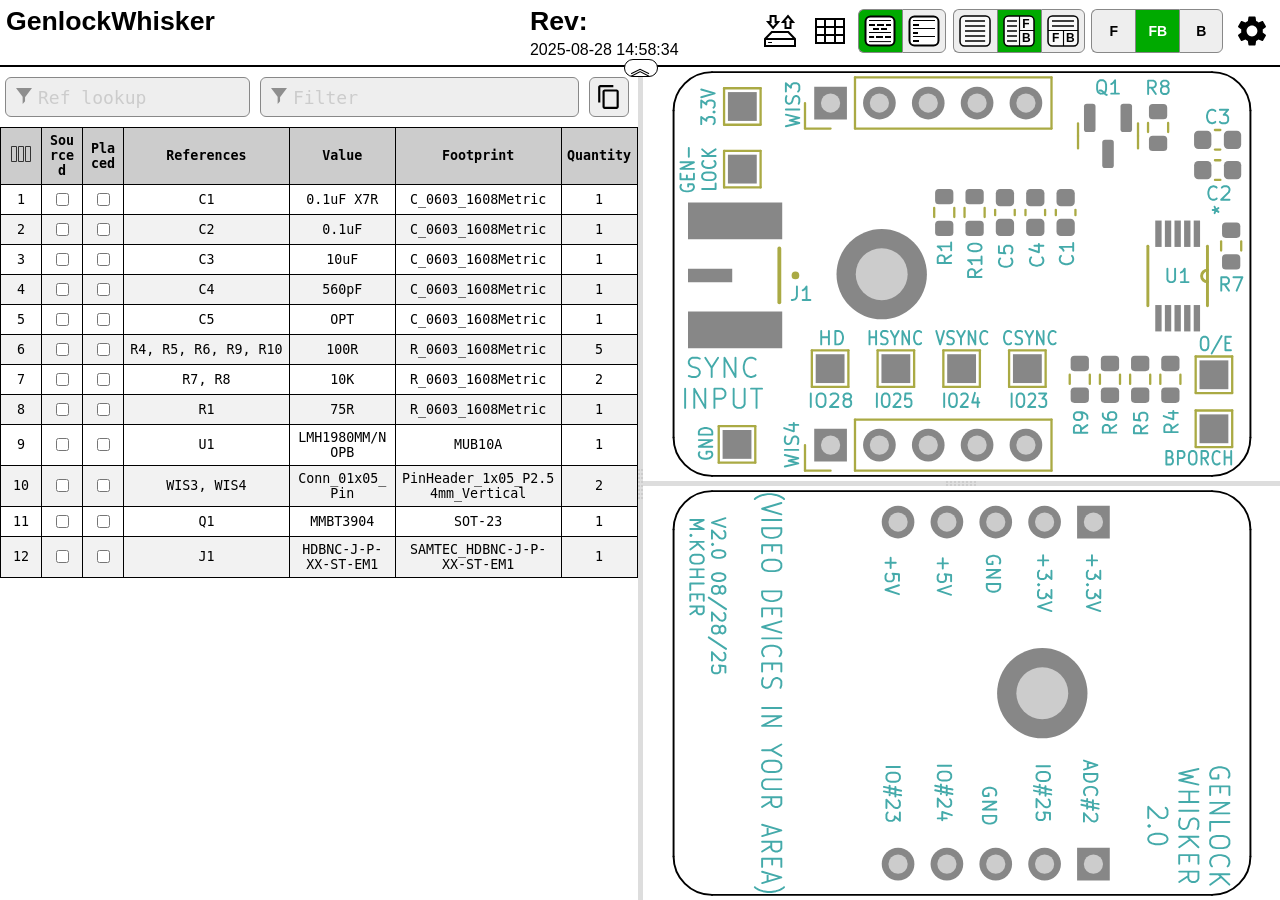
==== bom/ibom.html @ 883e9b12 "Initial Commit" ====
<!DOCTYPE html>
<html lang="en">

<head>
  <meta charset="UTF-8">
  <meta name="viewport" content="width=device-width, initial-scale=1.0">
  <title>Interactive BOM for KiCAD</title>
  <style type="text/css">
:root {
  --pcb-edge-color: black;
  --pad-color: #878787;
  --pad-hole-color: #CCCCCC;
  --pad-color-highlight: #D04040;
  --pad-color-highlight-both: #D0D040;
  --pad-color-highlight-marked: #44a344;
  --pin1-outline-color: #ffb629;
  --pin1-outline-color-highlight: #ffb629;
  --pin1-outline-color-highlight-both: #fcbb39;
  --pin1-outline-color-highlight-marked: #fdbe41;
  --silkscreen-edge-color: #aa4;
  --silkscreen-polygon-color: #4aa;
  --silkscreen-text-color: #4aa;
  --fabrication-edge-color: #907651;
  --fabrication-polygon-color: #907651;
  --fabrication-text-color: #a27c24;
  --track-color: #def5f1;
  --track-color-highlight: #D04040;
  --zone-color: #def5f1;
  --zone-color-highlight: #d0404080;
}

html,
body {
  margin: 0px;
  height: 100%;
  font-family: Verdana, sans-serif;
}

.dark.topmostdiv {
  --pcb-edge-color: #eee;
  --pad-color: #808080;
  --pin1-outline-color: #ffa800;
  --pin1-outline-color-highlight: #ccff00;
  --track-color: #42524f;
  --zone-color: #42524f;
  background-color: #252c30;
  color: #eee;
}

button {
  background-color: #eee;
  border: 1px solid #888;
  color: black;
  height: 44px;
  width: 44px;
  text-align: center;
  text-decoration: none;
  display: inline-block;
  font-size: 14px;
  font-weight: bolder;
}

.dark button {
  /* This will be inverted */
  background-color: #c3b7b5;
}

button.depressed {
  background-color: #0a0;
  color: white;
}

.dark button.depressed {
  /* This will be inverted */
  background-color: #b3b;
}

button:focus {
  outline: 0;
}

button#tb-btn {
  background-image: url("data:image/svg+xml,%3Csvg xmlns='http://www.w3.org/2000/svg' viewBox='0 0 8.47 8.47'%3E%3Crect transform='translate(0 -288.53)' ry='1.17' y='288.8' x='.27' height='7.94' width='7.94' fill='%23f9f9f9'/%3E%3Cg transform='translate(0 -288.53)'%3E%3Crect width='7.94' height='7.94' x='.27' y='288.8' ry='1.17' fill='none' stroke='%23000' stroke-width='.4' stroke-linejoin='round'/%3E%3Cpath d='M1.32 290.12h5.82M1.32 291.45h5.82' fill='none' stroke='%23000' stroke-width='.4'/%3E%3Cpath d='M4.37 292.5v4.23M.26 292.63H8.2' fill='none' stroke='%23000' stroke-width='.3'/%3E%3Ctext font-weight='700' font-size='3.17' font-family='sans-serif'%3E%3Ctspan x='1.35' y='295.73'%3EF%3C/tspan%3E%3Ctspan x='5.03' y='295.68'%3EB%3C/tspan%3E%3C/text%3E%3C/g%3E%3C/svg%3E%0A");
}

button#lr-btn {
  background-image: url("data:image/svg+xml,%3Csvg xmlns='http://www.w3.org/2000/svg' viewBox='0 0 8.47 8.47'%3E%3Crect transform='translate(0 -288.53)' ry='1.17' y='288.8' x='.27' height='7.94' width='7.94' fill='%23f9f9f9'/%3E%3Cg transform='translate(0 -288.53)'%3E%3Crect width='7.94' height='7.94' x='.27' y='288.8' ry='1.17' fill='none' stroke='%23000' stroke-width='.4' stroke-linejoin='round'/%3E%3Cpath d='M1.06 290.12H3.7m-2.64 1.33H3.7m-2.64 1.32H3.7m-2.64 1.3H3.7m-2.64 1.33H3.7' fill='none' stroke='%23000' stroke-width='.4'/%3E%3Cpath d='M4.37 288.8v7.94m0-4.11h3.96' fill='none' stroke='%23000' stroke-width='.3'/%3E%3Ctext font-weight='700' font-size='3.17' font-family='sans-serif'%3E%3Ctspan x='5.11' y='291.96'%3EF%3C/tspan%3E%3Ctspan x='5.03' y='295.68'%3EB%3C/tspan%3E%3C/text%3E%3C/g%3E%3C/svg%3E%0A");
}

button#bom-btn {
  background-image: url("data:image/svg+xml,%3Csvg xmlns='http://www.w3.org/2000/svg' viewBox='0 0 8.47 8.47'%3E%3Crect transform='translate(0 -288.53)' ry='1.17' y='288.8' x='.27' height='7.94' width='7.94' fill='%23f9f9f9'/%3E%3Cg transform='translate(0 -288.53)' fill='none' stroke='%23000' stroke-width='.4'%3E%3Crect width='7.94' height='7.94' x='.27' y='288.8' ry='1.17' stroke-linejoin='round'/%3E%3Cpath d='M1.59 290.12h5.29M1.59 291.45h5.33M1.59 292.75h5.33M1.59 294.09h5.33M1.59 295.41h5.33'/%3E%3C/g%3E%3C/svg%3E");
}

button#bom-grouped-btn {
  background-image: url("data:image/svg+xml,%3Csvg xmlns='http://www.w3.org/2000/svg' width='32' height='32'%3E%3Cg stroke='%23000' stroke-linejoin='round' class='layer'%3E%3Crect width='29' height='29' x='1.5' y='1.5' stroke-width='2' fill='%23fff' rx='5' ry='5'/%3E%3Cpath stroke-linecap='square' stroke-width='2' d='M6 10h4m4 0h5m4 0h3M6.1 22h3m3.9 0h5m4 0h4m-16-8h4m4 0h4'/%3E%3Cpath stroke-linecap='null' d='M5 17.5h22M5 26.6h22M5 5.5h22'/%3E%3C/g%3E%3C/svg%3E");
}

button#bom-ungrouped-btn {
  background-image: url("data:image/svg+xml,%3Csvg xmlns='http://www.w3.org/2000/svg' width='32' height='32'%3E%3Cg stroke='%23000' stroke-linejoin='round' class='layer'%3E%3Crect width='29' height='29' x='1.5' y='1.5' stroke-width='2' fill='%23fff' rx='5' ry='5'/%3E%3Cpath stroke-linecap='square' stroke-width='2' d='M6 10h4m-4 8h3m-3 8h4'/%3E%3Cpath stroke-linecap='null' d='M5 13.5h22m-22 8h22M5 5.5h22'/%3E%3C/g%3E%3C/svg%3E");
}

button#bom-netlist-btn {
  background-image: url("data:image/svg+xml,%3Csvg xmlns='http://www.w3.org/2000/svg' width='32' height='32'%3E%3Cg fill='none' stroke='%23000' class='layer'%3E%3Crect width='29' height='29' x='1.5' y='1.5' stroke-width='2' fill='%23fff' rx='5' ry='5'/%3E%3Cpath stroke-width='2' d='M6 26l6-6v-8m13.8-6.3l-6 6v8'/%3E%3Ccircle cx='11.8' cy='9.5' r='2.8' stroke-width='2'/%3E%3Ccircle cx='19.8' cy='22.8' r='2.8' stroke-width='2'/%3E%3C/g%3E%3C/svg%3E");
}

button#copy {
  background-image: url("data:image/svg+xml,%3Csvg height='48' viewBox='0 0 48 48' width='48' xmlns='http://www.w3.org/2000/svg'%3E%3Cpath d='M0 0h48v48h-48z' fill='none'/%3E%3Cpath d='M32 2h-24c-2.21 0-4 1.79-4 4v28h4v-28h24v-4zm6 8h-22c-2.21 0-4 1.79-4 4v28c0 2.21 1.79 4 4 4h22c2.21 0 4-1.79 4-4v-28c0-2.21-1.79-4-4-4zm0 32h-22v-28h22v28z'/%3E%3C/svg%3E");
  background-position: 6px 6px;
  background-repeat: no-repeat;
  background-size: 26px 26px;
  border-radius: 6px;
  height: 40px;
  width: 40px;
  margin: 10px 5px;
}

button#copy:active {
  box-shadow: inset 0px 0px 5px #6c6c6c;
}

textarea.clipboard-temp {
  position: fixed;
  top: 0;
  left: 0;
  width: 2em;
  height: 2em;
  padding: 0;
  border: None;
  outline: None;
  box-shadow: None;
  background: transparent;
}

.left-most-button {
  border-right: 0;
  border-top-left-radius: 6px;
  border-bottom-left-radius: 6px;
}

.middle-button {
  border-right: 0;
}

.right-most-button {
  border-top-right-radius: 6px;
  border-bottom-right-radius: 6px;
}

.button-container {
  font-size: 0;
  margin: 0.4rem 0.4rem 0.4rem 0;
}

.dark .button-container {
  filter: invert(1);
}

.button-container button {
  background-size: 32px 32px;
  background-position: 5px 5px;
  background-repeat: no-repeat;
}

@media print {
  .hideonprint {
    display: none;
  }
}

canvas {
  cursor: crosshair;
}

canvas:active {
  cursor: grabbing;
}

.fileinfo {
  width: 100%;
  max-width: 1000px;
  border: none;
  padding: 3px;
}

.fileinfo .title {
  font-size: 20pt;
  font-weight: bold;
}

.fileinfo td {
  overflow: hidden;
  white-space: nowrap;
  max-width: 1px;
  width: 50%;
  text-overflow: ellipsis;
}

.bom {
  border-collapse: collapse;
  font-family: Consolas, "DejaVu Sans Mono", Monaco, monospace;
  font-size: 10pt;
  table-layout: fixed;
  width: 100%;
  margin-top: 1px;
  position: relative;
}

.bom th,
.bom td {
  border: 1px solid black;
  padding: 5px;
  word-wrap: break-word;
  text-align: center;
  position: relative;
}

.dark .bom th,
.dark .bom td {
  border: 1px solid #777;
}

.bom th {
  background-color: #CCCCCC;
  background-clip: padding-box;
}

.dark .bom th {
  background-color: #3b4749;
}

.bom tr.highlighted:nth-child(n) {
  background-color: #cfc;
}

.dark .bom tr.highlighted:nth-child(n) {
  background-color: #226022;
}

.bom tr:nth-child(even) {
  background-color: #f2f2f2;
}

.dark .bom tr:nth-child(even) {
  background-color: #313b40;
}

.bom tr.checked {
  color: #1cb53d;
}

.dark .bom tr.checked {
  color: #2cce54;
}

.bom tr {
  transition: background-color 0.2s;
}

.bom .numCol {
  width: 30px;
}

.bom .value {
  width: 15%;
}

.bom .quantity {
  width: 65px;
}

.bom th .sortmark {
  position: absolute;
  right: 1px;
  top: 1px;
  margin-top: -5px;
  border-width: 5px;
  border-style: solid;
  border-color: transparent transparent #221 transparent;
  transform-origin: 50% 85%;
  transition: opacity 0.2s, transform 0.4s;
}

.dark .bom th .sortmark {
  filter: invert(1);
}

.bom th .sortmark.none {
  opacity: 0;
}

.bom th .sortmark.desc {
  transform: rotate(180deg);
}

.bom th:hover .sortmark.none {
  opacity: 0.5;
}

.bom .bom-checkbox {
  width: 30px;
  position: relative;
  user-select: none;
  -moz-user-select: none;
}

.bom .bom-checkbox:before {
  content: "";
  position: absolute;
  border-width: 15px;
  border-style: solid;
  border-color: #51829f transparent transparent transparent;
  visibility: hidden;
  top: -15px;
}

.bom .bom-checkbox:after {
  content: "Double click to set/unset all";
  position: absolute;
  color: white;
  top: -35px;
  left: -26px;
  background: #51829f;
  padding: 5px 15px;
  border-radius: 8px;
  white-space: nowrap;
  visibility: hidden;
}

.bom .bom-checkbox:hover:before,
.bom .bom-checkbox:hover:after {
  visibility: visible;
  transition: visibility 0.2s linear 1s;
}

.split {
  -webkit-box-sizing: border-box;
  -moz-box-sizing: border-box;
  box-sizing: border-box;
  overflow-y: auto;
  overflow-x: hidden;
  background-color: inherit;
}

.split.split-horizontal,
.gutter.gutter-horizontal {
  height: 100%;
  float: left;
}

.gutter {
  background-color: #ddd;
  background-repeat: no-repeat;
  background-position: 50%;
  transition: background-color 0.3s;
}

.dark .gutter {
  background-color: #777;
}

.gutter.gutter-horizontal {
  background-image: url('[data-uri]');
  cursor: ew-resize;
  width: 5px;
}

.gutter.gutter-vertical {
  background-image: url('[data-uri]');
  cursor: ns-resize;
  height: 5px;
}

.searchbox {
  float: left;
  height: 40px;
  margin: 10px 5px;
  padding: 12px 32px;
  font-family: Consolas, "DejaVu Sans Mono", Monaco, monospace;
  font-size: 18px;
  box-sizing: border-box;
  border: 1px solid #888;
  border-radius: 6px;
  outline: none;
  background-color: #eee;
  transition: background-color 0.2s, border 0.2s;
  background-image: url('[data-uri]');
  background-position: 10px 10px;
  background-repeat: no-repeat;
}

.dark .searchbox {
  background-color: #111;
  color: #eee;
}

.searchbox::placeholder {
  color: #ccc;
}

.dark .searchbox::placeholder {
  color: #666;
}

.filter {
  width: calc(60% - 64px);
}

.reflookup {
  width: calc(40% - 10px);
}

input[type=text]:focus {
  background-color: white;
  border: 1px solid #333;
}

.dark input[type=text]:focus {
  background-color: #333;
  border: 1px solid #ccc;
}

mark.highlight {
  background-color: #5050ff;
  color: #fff;
  padding: 2px;
  border-radius: 6px;
}

.dark mark.highlight {
  background-color: #76a6da;
  color: #111;
}

.menubtn {
  background-color: white;
  border: none;
  background-image: url("data:image/svg+xml,%3Csvg xmlns='http://www.w3.org/2000/svg' width='36' height='36' viewBox='0 0 20 20'%3E%3Cpath fill='none' d='M0 0h20v20H0V0z'/%3E%3Cpath d='M15.95 10.78c.03-.25.05-.51.05-.78s-.02-.53-.06-.78l1.69-1.32c.15-.12.19-.34.1-.51l-1.6-2.77c-.1-.18-.31-.24-.49-.18l-1.99.8c-.42-.32-.86-.58-1.35-.78L12 2.34c-.03-.2-.2-.34-.4-.34H8.4c-.2 0-.36.14-.39.34l-.3 2.12c-.49.2-.94.47-1.35.78l-1.99-.8c-.18-.07-.39 0-.49.18l-1.6 2.77c-.1.18-.06.39.1.51l1.69 1.32c-.04.25-.07.52-.07.78s.02.53.06.78L2.37 12.1c-.15.12-.19.34-.1.51l1.6 2.77c.1.18.31.24.49.18l1.99-.8c.42.32.86.58 1.35.78l.3 2.12c.04.2.2.34.4.34h3.2c.2 0 .37-.14.39-.34l.3-2.12c.49-.2.94-.47 1.35-.78l1.99.8c.18.07.39 0 .49-.18l1.6-2.77c.1-.18.06-.39-.1-.51l-1.67-1.32zM10 13c-1.65 0-3-1.35-3-3s1.35-3 3-3 3 1.35 3 3-1.35 3-3 3z'/%3E%3C/svg%3E%0A");
  background-position: center;
  background-repeat: no-repeat;
}

.statsbtn {
  background-color: white;
  border: none;
  background-image: url("data:image/svg+xml,%3Csvg width='36' height='36' xmlns='http://www.w3.org/2000/svg'%3E%3Cpath d='M4 6h28v24H4V6zm0 8h28v8H4m9-16v24h10V5.8' fill='none' stroke='%23000' stroke-width='2'/%3E%3C/svg%3E");
  background-position: center;
  background-repeat: no-repeat;
}

.iobtn {
  background-color: white;
  border: none;
  background-image: url("data:image/svg+xml,%3Csvg xmlns='http://www.w3.org/2000/svg' width='36' height='36'%3E%3Cpath fill='none' stroke='%23000' stroke-width='2' d='M3 33v-7l6.8-7h16.5l6.7 7v7H3zM3.2 26H33M21 9l5-5.9 5 6h-2.5V15h-5V9H21zm-4.9 0l-5 6-5-6h2.5V3h5v6h2.5z'/%3E%3Cpath fill='none' stroke='%23000' d='M6.1 29.5H10'/%3E%3C/svg%3E");
  background-position: center;
  background-repeat: no-repeat;
}

.visbtn {
  background-image: url("data:image/svg+xml,%3Csvg xmlns='http://www.w3.org/2000/svg' width='24' height='24'%3E%3Cpath fill='none' stroke='%23333' d='M2.5 4.5h5v15h-5zM9.5 4.5h5v15h-5zM16.5 4.5h5v15h-5z'/%3E%3C/svg%3E");
  background-position: center;
  background-repeat: no-repeat;
  padding: 15px;
}

#vismenu-content {
  left: 0px;
  font-family: Verdana, sans-serif;
}

.dark .statsbtn,
.dark .savebtn,
.dark .menubtn,
.dark .iobtn,
.dark .visbtn {
  filter: invert(1);
}

.flexbox {
  display: flex;
  align-items: center;
  justify-content: space-between;
  width: 100%;
}

.savebtn {
  background-color: #d6d6d6;
  width: auto;
  height: 30px;
  flex-grow: 1;
  margin: 5px;
  border-radius: 4px;
}

.savebtn:active {
  background-color: #0a0;
  color: white;
}

.dark .savebtn:active {
  /* This will be inverted */
  background-color: #b3b;
}

.stats {
  border-collapse: collapse;
  font-size: 12pt;
  table-layout: fixed;
  width: 100%;
  min-width: 450px;
}

.dark .stats td {
  border: 1px solid #bbb;
}

.stats td {
  border: 1px solid black;
  padding: 5px;
  word-wrap: break-word;
  text-align: center;
  position: relative;
}

#checkbox-stats div {
  position: absolute;
  left: 0;
  top: 0;
  height: 100%;
  width: 100%;
  display: flex;
  align-items: center;
  justify-content: center;
}

#checkbox-stats .bar {
  background-color: rgba(28, 251, 0, 0.6);
}

.menu {
  position: relative;
  display: inline-block;
  margin: 0.4rem 0.4rem 0.4rem 0;
}

.menu-content {
  font-size: 12pt !important;
  text-align: left !important;
  font-weight: normal !important;
  display: none;
  position: absolute;
  background-color: white;
  right: 0;
  min-width: 300px;
  box-shadow: 0px 8px 16px 0px rgba(0, 0, 0, 0.2);
  z-index: 100;
  padding: 8px;
}

.dark .menu-content {
  background-color: #111;
}

.menu:hover .menu-content {
  display: block;
}

.menu:hover .menubtn,
.menu:hover .iobtn,
.menu:hover .statsbtn {
  background-color: #eee;
}

.menu-label {
  display: inline-block;
  padding: 8px;
  border: 1px solid #ccc;
  border-top: 0;
  width: calc(100% - 18px);
}

.menu-label-top {
  border-top: 1px solid #ccc;
}

.menu-textbox {
  float: left;
  height: 24px;
  margin: 10px 5px;
  padding: 5px 5px;
  font-family: Consolas, "DejaVu Sans Mono", Monaco, monospace;
  font-size: 14px;
  box-sizing: border-box;
  border: 1px solid #888;
  border-radius: 4px;
  outline: none;
  background-color: #eee;
  transition: background-color 0.2s, border 0.2s;
  width: calc(100% - 10px);
}

.menu-textbox.invalid,
.dark .menu-textbox.invalid {
  color: red;
}

.dark .menu-textbox {
  background-color: #222;
  color: #eee;
}

.radio-container {
  margin: 4px;
}

.topmostdiv {
  display: flex;
  flex-direction: column;
  width: 100%;
  background-color: white;
  transition: background-color 0.3s;
}

#top {
  display: flex;
  flex-wrap: wrap;
  justify-content: flex-end;
  align-items: center;
}

#topdivider {
  border-bottom: 2px solid black;
  display: flex;
  justify-content: center;
  align-items: center;
}

.dark #topdivider {
  border-bottom: 2px solid #ccc;
}

#topdivider>div {
  position: relative;
}

#toptoggle {
  cursor: pointer;
  user-select: none;
  position: absolute;
  padding: 0.1rem 0.3rem;
  top: -0.4rem;
  left: -1rem;
  font-size: 1.4rem;
  line-height: 60%;
  border: 1px solid black;
  border-radius: 1rem;
  background-color: #fff;
  z-index: 100;
}

.flipped {
  transform: rotate(0.5turn);
}

.dark #toptoggle {
  border: 1px solid #fff;
  background-color: #222;
}

#fileinfodiv {
  flex: 20rem 1 0;
  overflow: auto;
}

#bomcontrols {
  display: flex;
  flex-direction: row-reverse;
}

#bomcontrols>* {
  flex-shrink: 0;
}

#dbg {
  display: block;
}

::-webkit-scrollbar {
  width: 8px;
}

::-webkit-scrollbar-track {
  background: #aaa;
}

::-webkit-scrollbar-thumb {
  background: #666;
  border-radius: 3px;
}

::-webkit-scrollbar-thumb:hover {
  background: #555;
}

.slider {
  -webkit-appearance: none;
  width: 100%;
  margin: 3px 0;
  padding: 0;
  outline: none;
  opacity: 0.7;
  -webkit-transition: .2s;
  transition: opacity .2s;
  border-radius: 3px;
}

.slider:hover {
  opacity: 1;
}

.slider:focus {
  outline: none;
}

.slider::-webkit-slider-runnable-track {
  -webkit-appearance: none;
  width: 100%;
  height: 8px;
  background: #d3d3d3;
  border-radius: 3px;
  border: none;
}

.slider::-webkit-slider-thumb {
  -webkit-appearance: none;
  width: 15px;
  height: 15px;
  border-radius: 50%;
  background: #0a0;
  cursor: pointer;
  margin-top: -4px;
}

.dark .slider::-webkit-slider-thumb {
  background: #3d3;
}

.slider::-moz-range-thumb {
  width: 15px;
  height: 15px;
  border-radius: 50%;
  background: #0a0;
  cursor: pointer;
}

.slider::-moz-range-track {
  height: 8px;
  background: #d3d3d3;
  border-radius: 3px;
}

.dark .slider::-moz-range-thumb {
  background: #3d3;
}

.slider::-ms-track {
  width: 100%;
  height: 8px;
  border-width: 3px 0;
  background: transparent;
  border-color: transparent;
  color: transparent;
  transition: opacity .2s;
}

.slider::-ms-fill-lower {
  background: #d3d3d3;
  border: none;
  border-radius: 3px;
}

.slider::-ms-fill-upper {
  background: #d3d3d3;
  border: none;
  border-radius: 3px;
}

.slider::-ms-thumb {
  width: 15px;
  height: 15px;
  border-radius: 50%;
  background: #0a0;
  cursor: pointer;
  margin: 0;
}

.shameless-plug {
  font-size: 0.8em;
  text-align: center;
  display: block;
}

a {
  color: #0278a4;
}

.dark a {
  color: #00b9fd;
}

#frontcanvas,
#backcanvas {
  touch-action: none;
}

.placeholder {
  border: 1px dashed #9f9fda !important;
  background-color: #edf2f7 !important;
}

.dragging {
  z-index: 999;
}

.dark .dragging>table>tbody>tr {
  background-color: #252c30;
}

.dark .placeholder {
  filter: invert(1);
}

.column-spacer {
  top: 0;
  left: 0;
  width: calc(100% - 4px);
  position: absolute;
  cursor: pointer;
  user-select: none;
  height: 100%;
}

.column-width-handle {
  top: 0;
  right: 0;
  width: 4px;
  position: absolute;
  cursor: col-resize;
  user-select: none;
  height: 100%;
}

.column-width-handle:hover {
  background-color: #4f99bd;
}

.help-link {
  border: 1px solid #0278a4;
  padding-inline: 0.3rem;
  border-radius: 3px;
  cursor: pointer;
}

.dark .help-link {
  border: 1px solid #00b9fd;
}

.bom-color {
  width: 20%;
}

.color-column input {
  width: 1.6rem;
  height: 1rem;
  border: 1px solid black;
  cursor: pointer;
  padding: 0;
}

/* removes default styling from input color element */
::-webkit-color-swatch {
  border: none;
}

::-webkit-color-swatch-wrapper {
  padding: 0;
}

::-moz-color-swatch,
::-moz-focus-inner {
  border: none;
}

::-moz-focus-inner {
  padding: 0;
}
/* #bomhead {
    position: sticky;
    top: 0px;
    z-index: 1;
} */
  </style>
  <script type="text/javascript" >
///////////////////////////////////////////////
/*
  Split.js - v1.3.5
  MIT License
  https://github.com/nathancahill/Split.js
*/
!function(e,t){"object"==typeof exports&&"undefined"!=typeof module?module.exports=t():"function"==typeof define&&define.amd?define(t):e.Split=t()}(this,function(){"use strict";var e=window,t=e.document,n="addEventListener",i="removeEventListener",r="getBoundingClientRect",s=function(){return!1},o=e.attachEvent&&!e[n],a=["","-webkit-","-moz-","-o-"].filter(function(e){var n=t.createElement("div");return n.style.cssText="width:"+e+"calc(9px)",!!n.style.length}).shift()+"calc",l=function(e){return"string"==typeof e||e instanceof String?t.querySelector(e):e};return function(u,c){function z(e,t,n){var i=A(y,t,n);Object.keys(i).forEach(function(t){return e.style[t]=i[t]})}function h(e,t){var n=B(y,t);Object.keys(n).forEach(function(t){return e.style[t]=n[t]})}function f(e){var t=E[this.a],n=E[this.b],i=t.size+n.size;t.size=e/this.size*i,n.size=i-e/this.size*i,z(t.element,t.size,this.aGutterSize),z(n.element,n.size,this.bGutterSize)}function m(e){var t;this.dragging&&((t="touches"in e?e.touches[0][b]-this.start:e[b]-this.start)<=E[this.a].minSize+M+this.aGutterSize?t=E[this.a].minSize+this.aGutterSize:t>=this.size-(E[this.b].minSize+M+this.bGutterSize)&&(t=this.size-(E[this.b].minSize+this.bGutterSize)),f.call(this,t),c.onDrag&&c.onDrag())}function g(){var e=E[this.a].element,t=E[this.b].element;this.size=e[r]()[y]+t[r]()[y]+this.aGutterSize+this.bGutterSize,this.start=e[r]()[G]}function d(){var t=this,n=E[t.a].element,r=E[t.b].element;t.dragging&&c.onDragEnd&&c.onDragEnd(),t.dragging=!1,e[i]("mouseup",t.stop),e[i]("touchend",t.stop),e[i]("touchcancel",t.stop),t.parent[i]("mousemove",t.move),t.parent[i]("touchmove",t.move),delete t.stop,delete t.move,n[i]("selectstart",s),n[i]("dragstart",s),r[i]("selectstart",s),r[i]("dragstart",s),n.style.userSelect="",n.style.webkitUserSelect="",n.style.MozUserSelect="",n.style.pointerEvents="",r.style.userSelect="",r.style.webkitUserSelect="",r.style.MozUserSelect="",r.style.pointerEvents="",t.gutter.style.cursor="",t.parent.style.cursor=""}function S(t){var i=this,r=E[i.a].element,o=E[i.b].element;!i.dragging&&c.onDragStart&&c.onDragStart(),t.preventDefault(),i.dragging=!0,i.move=m.bind(i),i.stop=d.bind(i),e[n]("mouseup",i.stop),e[n]("touchend",i.stop),e[n]("touchcancel",i.stop),i.parent[n]("mousemove",i.move),i.parent[n]("touchmove",i.move),r[n]("selectstart",s),r[n]("dragstart",s),o[n]("selectstart",s),o[n]("dragstart",s),r.style.userSelect="none",r.style.webkitUserSelect="none",r.style.MozUserSelect="none",r.style.pointerEvents="none",o.style.userSelect="none",o.style.webkitUserSelect="none",o.style.MozUserSelect="none",o.style.pointerEvents="none",i.gutter.style.cursor=j,i.parent.style.cursor=j,g.call(i)}function v(e){e.forEach(function(t,n){if(n>0){var i=F[n-1],r=E[i.a],s=E[i.b];r.size=e[n-1],s.size=t,z(r.element,r.size,i.aGutterSize),z(s.element,s.size,i.bGutterSize)}})}function p(){F.forEach(function(e){e.parent.removeChild(e.gutter),E[e.a].element.style[y]="",E[e.b].element.style[y]=""})}void 0===c&&(c={});var y,b,G,E,w=l(u[0]).parentNode,D=e.getComputedStyle(w).flexDirection,U=c.sizes||u.map(function(){return 100/u.length}),k=void 0!==c.minSize?c.minSize:100,x=Array.isArray(k)?k:u.map(function(){return k}),L=void 0!==c.gutterSize?c.gutterSize:10,M=void 0!==c.snapOffset?c.snapOffset:30,O=c.direction||"horizontal",j=c.cursor||("horizontal"===O?"ew-resize":"ns-resize"),C=c.gutter||function(e,n){var i=t.createElement("div");return i.className="gutter gutter-"+n,i},A=c.elementStyle||function(e,t,n){var i={};return"string"==typeof t||t instanceof String?i[e]=t:i[e]=o?t+"%":a+"("+t+"% - "+n+"px)",i},B=c.gutterStyle||function(e,t){return n={},n[e]=t+"px",n;var n};"horizontal"===O?(y="width","clientWidth",b="clientX",G="left","paddingLeft"):"vertical"===O&&(y="height","clientHeight",b="clientY",G="top","paddingTop");var F=[];return E=u.map(function(e,t){var i,s={element:l(e),size:U[t],minSize:x[t]};if(t>0&&(i={a:t-1,b:t,dragging:!1,isFirst:1===t,isLast:t===u.length-1,direction:O,parent:w},i.aGutterSize=L,i.bGutterSize=L,i.isFirst&&(i.aGutterSize=L/2),i.isLast&&(i.bGutterSize=L/2),"row-reverse"===D||"column-reverse"===D)){var a=i.a;i.a=i.b,i.b=a}if(!o&&t>0){var c=C(t,O);h(c,L),c[n]("mousedown",S.bind(i)),c[n]("touchstart",S.bind(i)),w.insertBefore(c,s.element),i.gutter=c}0===t||t===u.length-1?z(s.element,s.size,L/2):z(s.element,s.size,L);var f=s.element[r]()[y];return f<s.minSize&&(s.minSize=f),t>0&&F.push(i),s}),o?{setSizes:v,destroy:p}:{setSizes:v,getSizes:function(){return E.map(function(e){return e.size})},collapse:function(e){if(e===F.length){var t=F[e-1];g.call(t),o||f.call(t,t.size-t.bGutterSize)}else{var n=F[e];g.call(n),o||f.call(n,n.aGutterSize)}},destroy:p}}});

///////////////////////////////////////////////

///////////////////////////////////////////////
// Copyright (c) 2013 Pieroxy <pieroxy@pieroxy.net>
// This work is free. You can redistribute it and/or modify it
// under the terms of the WTFPL, Version 2
// For more information see LICENSE.txt or http://www.wtfpl.net/
//
// For more information, the home page:
// http://pieroxy.net/blog/pages/lz-string/testing.html
//
// LZ-based compression algorithm, version 1.4.4
var LZString=function(){var o=String.fromCharCode,i={};var n={decompressFromBase64:function(o){return null==o?"":""==o?null:n._decompress(o.length,32,function(n){return function(o,n){if(!i[o]){i[o]={};for(var t=0;t<o.length;t++)i[o][o.charAt(t)]=t}return i[o][n]}("ABCDEFGHIJKLMNOPQRSTUVWXYZabcdefghijklmnopqrstuvwxyz0123456789+/=",o.charAt(n))})},_decompress:function(i,n,t){var r,e,a,s,p,u,l,f=[],c=4,d=4,h=3,v="",g=[],m={val:t(0),position:n,index:1};for(r=0;r<3;r+=1)f[r]=r;for(a=0,p=Math.pow(2,2),u=1;u!=p;)s=m.val&m.position,m.position>>=1,0==m.position&&(m.position=n,m.val=t(m.index++)),a|=(s>0?1:0)*u,u<<=1;switch(a){case 0:for(a=0,p=Math.pow(2,8),u=1;u!=p;)s=m.val&m.position,m.position>>=1,0==m.position&&(m.position=n,m.val=t(m.index++)),a|=(s>0?1:0)*u,u<<=1;l=o(a);break;case 1:for(a=0,p=Math.pow(2,16),u=1;u!=p;)s=m.val&m.position,m.position>>=1,0==m.position&&(m.position=n,m.val=t(m.index++)),a|=(s>0?1:0)*u,u<<=1;l=o(a);break;case 2:return""}for(f[3]=l,e=l,g.push(l);;){if(m.index>i)return"";for(a=0,p=Math.pow(2,h),u=1;u!=p;)s=m.val&m.position,m.position>>=1,0==m.position&&(m.position=n,m.val=t(m.index++)),a|=(s>0?1:0)*u,u<<=1;switch(l=a){case 0:for(a=0,p=Math.pow(2,8),u=1;u!=p;)s=m.val&m.position,m.position>>=1,0==m.position&&(m.position=n,m.val=t(m.index++)),a|=(s>0?1:0)*u,u<<=1;f[d++]=o(a),l=d-1,c--;break;case 1:for(a=0,p=Math.pow(2,16),u=1;u!=p;)s=m.val&m.position,m.position>>=1,0==m.position&&(m.position=n,m.val=t(m.index++)),a|=(s>0?1:0)*u,u<<=1;f[d++]=o(a),l=d-1,c--;break;case 2:return g.join("")}if(0==c&&(c=Math.pow(2,h),h++),f[l])v=f[l];else{if(l!==d)return null;v=e+e.charAt(0)}g.push(v),f[d++]=e+v.charAt(0),e=v,0==--c&&(c=Math.pow(2,h),h++)}}};return n}();"function"==typeof define&&define.amd?define(function(){return LZString}):"undefined"!=typeof module&&null!=module?module.exports=LZString:"undefined"!=typeof angular&&null!=angular&&angular.module("LZString",[]).factory("LZString",function(){return LZString});
///////////////////////////////////////////////

///////////////////////////////////////////////
/*!
 * PEP v0.4.3 | https://github.com/jquery/PEP
 * Copyright jQuery Foundation and other contributors | http://jquery.org/license
 */
!function(a,b){"object"==typeof exports&&"undefined"!=typeof module?module.exports=b():"function"==typeof define&&define.amd?define(b):a.PointerEventsPolyfill=b()}(this,function(){"use strict";function a(a,b){b=b||Object.create(null);var c=document.createEvent("Event");c.initEvent(a,b.bubbles||!1,b.cancelable||!1);
for(var d,e=2;e<m.length;e++)d=m[e],c[d]=b[d]||n[e];c.buttons=b.buttons||0;
var f=0;return f=b.pressure&&c.buttons?b.pressure:c.buttons?.5:0,c.x=c.clientX,c.y=c.clientY,c.pointerId=b.pointerId||0,c.width=b.width||0,c.height=b.height||0,c.pressure=f,c.tiltX=b.tiltX||0,c.tiltY=b.tiltY||0,c.twist=b.twist||0,c.tangentialPressure=b.tangentialPressure||0,c.pointerType=b.pointerType||"",c.hwTimestamp=b.hwTimestamp||0,c.isPrimary=b.isPrimary||!1,c}function b(){this.array=[],this.size=0}function c(a,b,c,d){this.addCallback=a.bind(d),this.removeCallback=b.bind(d),this.changedCallback=c.bind(d),A&&(this.observer=new A(this.mutationWatcher.bind(this)))}function d(a){return"body /shadow-deep/ "+e(a)}function e(a){return'[touch-action="'+a+'"]'}function f(a){return"{ -ms-touch-action: "+a+"; touch-action: "+a+"; }"}function g(){if(F){D.forEach(function(a){String(a)===a?(E+=e(a)+f(a)+"\n",G&&(E+=d(a)+f(a)+"\n")):(E+=a.selectors.map(e)+f(a.rule)+"\n",G&&(E+=a.selectors.map(d)+f(a.rule)+"\n"))});var a=document.createElement("style");a.textContent=E,document.head.appendChild(a)}}function h(){if(!window.PointerEvent){if(window.PointerEvent=a,window.navigator.msPointerEnabled){var b=window.navigator.msMaxTouchPoints;Object.defineProperty(window.navigator,"maxTouchPoints",{value:b,enumerable:!0}),u.registerSource("ms",_)}else Object.defineProperty(window.navigator,"maxTouchPoints",{value:0,enumerable:!0}),u.registerSource("mouse",N),void 0!==window.ontouchstart&&u.registerSource("touch",V);u.register(document)}}function i(a){if(!u.pointermap.has(a)){var b=new Error("InvalidPointerId");throw b.name="InvalidPointerId",b}}function j(a){for(var b=a.parentNode;b&&b!==a.ownerDocument;)b=b.parentNode;if(!b){var c=new Error("InvalidStateError");throw c.name="InvalidStateError",c}}function k(a){var b=u.pointermap.get(a);return 0!==b.buttons}function l(){window.Element&&!Element.prototype.setPointerCapture&&Object.defineProperties(Element.prototype,{setPointerCapture:{value:W},releasePointerCapture:{value:X},hasPointerCapture:{value:Y}})}
var m=["bubbles","cancelable","view","detail","screenX","screenY","clientX","clientY","ctrlKey","altKey","shiftKey","metaKey","button","relatedTarget","pageX","pageY"],n=[!1,!1,null,null,0,0,0,0,!1,!1,!1,!1,0,null,0,0],o=window.Map&&window.Map.prototype.forEach,p=o?Map:b;b.prototype={set:function(a,b){return void 0===b?this["delete"](a):(this.has(a)||this.size++,void(this.array[a]=b))},has:function(a){return void 0!==this.array[a]},"delete":function(a){this.has(a)&&(delete this.array[a],this.size--)},get:function(a){return this.array[a]},clear:function(){this.array.length=0,this.size=0},forEach:function(a,b){return this.array.forEach(function(c,d){a.call(b,c,d,this)},this)}};var q=["bubbles","cancelable","view","detail","screenX","screenY","clientX","clientY","ctrlKey","altKey","shiftKey","metaKey","button","relatedTarget","buttons","pointerId","width","height","pressure","tiltX","tiltY","pointerType","hwTimestamp","isPrimary","type","target","currentTarget","which","pageX","pageY","timeStamp"],r=[!1,!1,null,null,0,0,0,0,!1,!1,!1,!1,0,null,0,0,0,0,0,0,0,"",0,!1,"",null,null,0,0,0,0],s={pointerover:1,pointerout:1,pointerenter:1,pointerleave:1},t="undefined"!=typeof SVGElementInstance,u={pointermap:new p,eventMap:Object.create(null),captureInfo:Object.create(null),eventSources:Object.create(null),eventSourceList:[],registerSource:function(a,b){var c=b,d=c.events;d&&(d.forEach(function(a){c[a]&&(this.eventMap[a]=c[a].bind(c))},this),this.eventSources[a]=c,this.eventSourceList.push(c))},register:function(a){for(var b,c=this.eventSourceList.length,d=0;d<c&&(b=this.eventSourceList[d]);d++)
b.register.call(b,a)},unregister:function(a){for(var b,c=this.eventSourceList.length,d=0;d<c&&(b=this.eventSourceList[d]);d++)
b.unregister.call(b,a)},contains:function(a,b){try{return a.contains(b)}catch(c){return!1}},down:function(a){a.bubbles=!0,this.fireEvent("pointerdown",a)},move:function(a){a.bubbles=!0,this.fireEvent("pointermove",a)},up:function(a){a.bubbles=!0,this.fireEvent("pointerup",a)},enter:function(a){a.bubbles=!1,this.fireEvent("pointerenter",a)},leave:function(a){a.bubbles=!1,this.fireEvent("pointerleave",a)},over:function(a){a.bubbles=!0,this.fireEvent("pointerover",a)},out:function(a){a.bubbles=!0,this.fireEvent("pointerout",a)},cancel:function(a){a.bubbles=!0,this.fireEvent("pointercancel",a)},leaveOut:function(a){this.out(a),this.propagate(a,this.leave,!1)},enterOver:function(a){this.over(a),this.propagate(a,this.enter,!0)},eventHandler:function(a){if(!a._handledByPE){var b=a.type,c=this.eventMap&&this.eventMap[b];c&&c(a),a._handledByPE=!0}},listen:function(a,b){b.forEach(function(b){this.addEvent(a,b)},this)},unlisten:function(a,b){b.forEach(function(b){this.removeEvent(a,b)},this)},addEvent:function(a,b){a.addEventListener(b,this.boundHandler)},removeEvent:function(a,b){a.removeEventListener(b,this.boundHandler)},makeEvent:function(b,c){this.captureInfo[c.pointerId]&&(c.relatedTarget=null);var d=new a(b,c);return c.preventDefault&&(d.preventDefault=c.preventDefault),d._target=d._target||c.target,d},fireEvent:function(a,b){var c=this.makeEvent(a,b);return this.dispatchEvent(c)},cloneEvent:function(a){for(var b,c=Object.create(null),d=0;d<q.length;d++)b=q[d],c[b]=a[b]||r[d],!t||"target"!==b&&"relatedTarget"!==b||c[b]instanceof SVGElementInstance&&(c[b]=c[b].correspondingUseElement);return a.preventDefault&&(c.preventDefault=function(){a.preventDefault()}),c},getTarget:function(a){var b=this.captureInfo[a.pointerId];return b?a._target!==b&&a.type in s?void 0:b:a._target},propagate:function(a,b,c){for(var d=a.target,e=[];d!==document&&!d.contains(a.relatedTarget);) if(e.push(d),d=d.parentNode,!d)return;c&&e.reverse(),e.forEach(function(c){a.target=c,b.call(this,a)},this)},setCapture:function(b,c,d){this.captureInfo[b]&&this.releaseCapture(b,d),this.captureInfo[b]=c,this.implicitRelease=this.releaseCapture.bind(this,b,d),document.addEventListener("pointerup",this.implicitRelease),document.addEventListener("pointercancel",this.implicitRelease);var e=new a("gotpointercapture");e.pointerId=b,e._target=c,d||this.asyncDispatchEvent(e)},releaseCapture:function(b,c){var d=this.captureInfo[b];if(d){this.captureInfo[b]=void 0,document.removeEventListener("pointerup",this.implicitRelease),document.removeEventListener("pointercancel",this.implicitRelease);var e=new a("lostpointercapture");e.pointerId=b,e._target=d,c||this.asyncDispatchEvent(e)}},dispatchEvent:/*scope.external.dispatchEvent || */function(a){var b=this.getTarget(a);if(b)return b.dispatchEvent(a)},asyncDispatchEvent:function(a){requestAnimationFrame(this.dispatchEvent.bind(this,a))}};u.boundHandler=u.eventHandler.bind(u);var v={shadow:function(a){if(a)return a.shadowRoot||a.webkitShadowRoot},canTarget:function(a){return a&&Boolean(a.elementFromPoint)},targetingShadow:function(a){var b=this.shadow(a);if(this.canTarget(b))return b},olderShadow:function(a){var b=a.olderShadowRoot;if(!b){var c=a.querySelector("shadow");c&&(b=c.olderShadowRoot)}return b},allShadows:function(a){for(var b=[],c=this.shadow(a);c;)b.push(c),c=this.olderShadow(c);return b},searchRoot:function(a,b,c){if(a){var d,e,f=a.elementFromPoint(b,c);for(e=this.targetingShadow(f);e;){if(d=e.elementFromPoint(b,c)){var g=this.targetingShadow(d);return this.searchRoot(g,b,c)||d} e=this.olderShadow(e)} return f}},owner:function(a){
for(var b=a;b.parentNode;)b=b.parentNode;
return b.nodeType!==Node.DOCUMENT_NODE&&b.nodeType!==Node.DOCUMENT_FRAGMENT_NODE&&(b=document),b},findTarget:function(a){var b=a.clientX,c=a.clientY,d=this.owner(a.target);
return d.elementFromPoint(b,c)||(d=document),this.searchRoot(d,b,c)}},w=Array.prototype.forEach.call.bind(Array.prototype.forEach),x=Array.prototype.map.call.bind(Array.prototype.map),y=Array.prototype.slice.call.bind(Array.prototype.slice),z=Array.prototype.filter.call.bind(Array.prototype.filter),A=window.MutationObserver||window.WebKitMutationObserver,B="[touch-action]",C={subtree:!0,childList:!0,attributes:!0,attributeOldValue:!0,attributeFilter:["touch-action"]};c.prototype={watchSubtree:function(a){
//
this.observer&&v.canTarget(a)&&this.observer.observe(a,C)},enableOnSubtree:function(a){this.watchSubtree(a),a===document&&"complete"!==document.readyState?this.installOnLoad():this.installNewSubtree(a)},installNewSubtree:function(a){w(this.findElements(a),this.addElement,this)},findElements:function(a){return a.querySelectorAll?a.querySelectorAll(B):[]},removeElement:function(a){this.removeCallback(a)},addElement:function(a){this.addCallback(a)},elementChanged:function(a,b){this.changedCallback(a,b)},concatLists:function(a,b){return a.concat(y(b))},
installOnLoad:function(){document.addEventListener("readystatechange",function(){"complete"===document.readyState&&this.installNewSubtree(document)}.bind(this))},isElement:function(a){return a.nodeType===Node.ELEMENT_NODE},flattenMutationTree:function(a){
var b=x(a,this.findElements,this);
return b.push(z(a,this.isElement)),b.reduce(this.concatLists,[])},mutationWatcher:function(a){a.forEach(this.mutationHandler,this)},mutationHandler:function(a){if("childList"===a.type){var b=this.flattenMutationTree(a.addedNodes);b.forEach(this.addElement,this);var c=this.flattenMutationTree(a.removedNodes);c.forEach(this.removeElement,this)}else"attributes"===a.type&&this.elementChanged(a.target,a.oldValue)}};var D=["none","auto","pan-x","pan-y",{rule:"pan-x pan-y",selectors:["pan-x pan-y","pan-y pan-x"]}],E="",F=window.PointerEvent||window.MSPointerEvent,G=!window.ShadowDOMPolyfill&&document.head.createShadowRoot,H=u.pointermap,I=25,J=[1,4,2,8,16],K=!1;try{K=1===new MouseEvent("test",{buttons:1}).buttons}catch(L){}
var M,N={POINTER_ID:1,POINTER_TYPE:"mouse",events:["mousedown","mousemove","mouseup","mouseover","mouseout"],register:function(a){u.listen(a,this.events)},unregister:function(a){u.unlisten(a,this.events)},lastTouches:[],
isEventSimulatedFromTouch:function(a){for(var b,c=this.lastTouches,d=a.clientX,e=a.clientY,f=0,g=c.length;f<g&&(b=c[f]);f++){
var h=Math.abs(d-b.x),i=Math.abs(e-b.y);if(h<=I&&i<=I)return!0}},prepareEvent:function(a){var b=u.cloneEvent(a),c=b.preventDefault;return b.preventDefault=function(){a.preventDefault(),c()},b.pointerId=this.POINTER_ID,b.isPrimary=!0,b.pointerType=this.POINTER_TYPE,b},prepareButtonsForMove:function(a,b){var c=H.get(this.POINTER_ID);
0!==b.which&&c?a.buttons=c.buttons:a.buttons=0,b.buttons=a.buttons},mousedown:function(a){if(!this.isEventSimulatedFromTouch(a)){var b=H.get(this.POINTER_ID),c=this.prepareEvent(a);K||(c.buttons=J[c.button],b&&(c.buttons|=b.buttons),a.buttons=c.buttons),H.set(this.POINTER_ID,a),b&&0!==b.buttons?u.move(c):u.down(c)}},mousemove:function(a){if(!this.isEventSimulatedFromTouch(a)){var b=this.prepareEvent(a);K||this.prepareButtonsForMove(b,a),b.button=-1,H.set(this.POINTER_ID,a),u.move(b)}},mouseup:function(a){if(!this.isEventSimulatedFromTouch(a)){var b=H.get(this.POINTER_ID),c=this.prepareEvent(a);if(!K){var d=J[c.button];
c.buttons=b?b.buttons&~d:0,a.buttons=c.buttons}H.set(this.POINTER_ID,a),
c.buttons&=~J[c.button],0===c.buttons?u.up(c):u.move(c)}},mouseover:function(a){if(!this.isEventSimulatedFromTouch(a)){var b=this.prepareEvent(a);K||this.prepareButtonsForMove(b,a),b.button=-1,H.set(this.POINTER_ID,a),u.enterOver(b)}},mouseout:function(a){if(!this.isEventSimulatedFromTouch(a)){var b=this.prepareEvent(a);K||this.prepareButtonsForMove(b,a),b.button=-1,u.leaveOut(b)}},cancel:function(a){var b=this.prepareEvent(a);u.cancel(b),this.deactivateMouse()},deactivateMouse:function(){H["delete"](this.POINTER_ID)}},O=u.captureInfo,P=v.findTarget.bind(v),Q=v.allShadows.bind(v),R=u.pointermap,S=2500,T=200,U="touch-action",V={events:["touchstart","touchmove","touchend","touchcancel"],register:function(a){M.enableOnSubtree(a)},unregister:function(){},elementAdded:function(a){var b=a.getAttribute(U),c=this.touchActionToScrollType(b);c&&(a._scrollType=c,u.listen(a,this.events),
Q(a).forEach(function(a){a._scrollType=c,u.listen(a,this.events)},this))},elementRemoved:function(a){a._scrollType=void 0,u.unlisten(a,this.events),
Q(a).forEach(function(a){a._scrollType=void 0,u.unlisten(a,this.events)},this)},elementChanged:function(a,b){var c=a.getAttribute(U),d=this.touchActionToScrollType(c),e=this.touchActionToScrollType(b);
d&&e?(a._scrollType=d,Q(a).forEach(function(a){a._scrollType=d},this)):e?this.elementRemoved(a):d&&this.elementAdded(a)},scrollTypes:{EMITTER:"none",XSCROLLER:"pan-x",YSCROLLER:"pan-y",SCROLLER:/^(?:pan-x pan-y)|(?:pan-y pan-x)|auto$/},touchActionToScrollType:function(a){var b=a,c=this.scrollTypes;return"none"===b?"none":b===c.XSCROLLER?"X":b===c.YSCROLLER?"Y":c.SCROLLER.exec(b)?"XY":void 0},POINTER_TYPE:"touch",firstTouch:null,isPrimaryTouch:function(a){return this.firstTouch===a.identifier},setPrimaryTouch:function(a){
(0===R.size||1===R.size&&R.has(1))&&(this.firstTouch=a.identifier,this.firstXY={X:a.clientX,Y:a.clientY},this.scrolling=!1,this.cancelResetClickCount())},removePrimaryPointer:function(a){a.isPrimary&&(this.firstTouch=null,this.firstXY=null,this.resetClickCount())},clickCount:0,resetId:null,resetClickCount:function(){var a=function(){this.clickCount=0,this.resetId=null}.bind(this);this.resetId=setTimeout(a,T)},cancelResetClickCount:function(){this.resetId&&clearTimeout(this.resetId)},typeToButtons:function(a){var b=0;return"touchstart"!==a&&"touchmove"!==a||(b=1),b},touchToPointer:function(a){var b=this.currentTouchEvent,c=u.cloneEvent(a),d=c.pointerId=a.identifier+2;c.target=O[d]||P(c),c.bubbles=!0,c.cancelable=!0,c.detail=this.clickCount,c.button=0,c.buttons=this.typeToButtons(b.type),c.width=2*(a.radiusX||a.webkitRadiusX||0),c.height=2*(a.radiusY||a.webkitRadiusY||0),c.pressure=a.force||a.webkitForce||.5,c.isPrimary=this.isPrimaryTouch(a),c.pointerType=this.POINTER_TYPE,
c.altKey=b.altKey,c.ctrlKey=b.ctrlKey,c.metaKey=b.metaKey,c.shiftKey=b.shiftKey;
var e=this;return c.preventDefault=function(){e.scrolling=!1,e.firstXY=null,b.preventDefault()},c},processTouches:function(a,b){var c=a.changedTouches;this.currentTouchEvent=a;for(var d,e=0;e<c.length;e++)d=c[e],b.call(this,this.touchToPointer(d))},
shouldScroll:function(a){if(this.firstXY){var b,c=a.currentTarget._scrollType;if("none"===c)
b=!1;else if("XY"===c)
b=!0;else{var d=a.changedTouches[0],e=c,f="Y"===c?"X":"Y",g=Math.abs(d["client"+e]-this.firstXY[e]),h=Math.abs(d["client"+f]-this.firstXY[f]);
b=g>=h}return this.firstXY=null,b}},findTouch:function(a,b){for(var c,d=0,e=a.length;d<e&&(c=a[d]);d++)if(c.identifier===b)return!0},
vacuumTouches:function(a){var b=a.touches;
if(R.size>=b.length){var c=[];R.forEach(function(a,d){
if(1!==d&&!this.findTouch(b,d-2)){var e=a.out;c.push(e)}},this),c.forEach(this.cancelOut,this)}},touchstart:function(a){this.vacuumTouches(a),this.setPrimaryTouch(a.changedTouches[0]),this.dedupSynthMouse(a),this.scrolling||(this.clickCount++,this.processTouches(a,this.overDown))},overDown:function(a){R.set(a.pointerId,{target:a.target,out:a,outTarget:a.target}),u.enterOver(a),u.down(a)},touchmove:function(a){this.scrolling||(this.shouldScroll(a)?(this.scrolling=!0,this.touchcancel(a)):(a.preventDefault(),this.processTouches(a,this.moveOverOut)))},moveOverOut:function(a){var b=a,c=R.get(b.pointerId);
if(c){var d=c.out,e=c.outTarget;u.move(b),d&&e!==b.target&&(d.relatedTarget=b.target,b.relatedTarget=e,
d.target=e,b.target?(u.leaveOut(d),u.enterOver(b)):(
b.target=e,b.relatedTarget=null,this.cancelOut(b))),c.out=b,c.outTarget=b.target}},touchend:function(a){this.dedupSynthMouse(a),this.processTouches(a,this.upOut)},upOut:function(a){this.scrolling||(u.up(a),u.leaveOut(a)),this.cleanUpPointer(a)},touchcancel:function(a){this.processTouches(a,this.cancelOut)},cancelOut:function(a){u.cancel(a),u.leaveOut(a),this.cleanUpPointer(a)},cleanUpPointer:function(a){R["delete"](a.pointerId),this.removePrimaryPointer(a)},
dedupSynthMouse:function(a){var b=N.lastTouches,c=a.changedTouches[0];
if(this.isPrimaryTouch(c)){
var d={x:c.clientX,y:c.clientY};b.push(d);var e=function(a,b){var c=a.indexOf(b);c>-1&&a.splice(c,1)}.bind(null,b,d);setTimeout(e,S)}}};M=new c(V.elementAdded,V.elementRemoved,V.elementChanged,V);var W,X,Y,Z=u.pointermap,$=window.MSPointerEvent&&"number"==typeof window.MSPointerEvent.MSPOINTER_TYPE_MOUSE,_={events:["MSPointerDown","MSPointerMove","MSPointerUp","MSPointerOut","MSPointerOver","MSPointerCancel","MSGotPointerCapture","MSLostPointerCapture"],register:function(a){u.listen(a,this.events)},unregister:function(a){u.unlisten(a,this.events)},POINTER_TYPES:["","unavailable","touch","pen","mouse"],prepareEvent:function(a){var b=a;return $&&(b=u.cloneEvent(a),b.pointerType=this.POINTER_TYPES[a.pointerType]),b},cleanup:function(a){Z["delete"](a)},MSPointerDown:function(a){Z.set(a.pointerId,a);var b=this.prepareEvent(a);u.down(b)},MSPointerMove:function(a){var b=this.prepareEvent(a);u.move(b)},MSPointerUp:function(a){var b=this.prepareEvent(a);u.up(b),this.cleanup(a.pointerId)},MSPointerOut:function(a){var b=this.prepareEvent(a);u.leaveOut(b)},MSPointerOver:function(a){var b=this.prepareEvent(a);u.enterOver(b)},MSPointerCancel:function(a){var b=this.prepareEvent(a);u.cancel(b),this.cleanup(a.pointerId)},MSLostPointerCapture:function(a){var b=u.makeEvent("lostpointercapture",a);u.dispatchEvent(b)},MSGotPointerCapture:function(a){var b=u.makeEvent("gotpointercapture",a);u.dispatchEvent(b)}},aa=window.navigator;aa.msPointerEnabled?(W=function(a){i(a),j(this),k(a)&&(u.setCapture(a,this,!0),this.msSetPointerCapture(a))},X=function(a){i(a),u.releaseCapture(a,!0),this.msReleasePointerCapture(a)}):(W=function(a){i(a),j(this),k(a)&&u.setCapture(a,this)},X=function(a){i(a),u.releaseCapture(a)}),Y=function(a){return!!u.captureInfo[a]},g(),h(),l();var ba={dispatcher:u,Installer:c,PointerEvent:a,PointerMap:p,targetFinding:v};return ba});

///////////////////////////////////////////////

///////////////////////////////////////////////
var config = {"dark_mode": false, "show_pads": true, "show_fabrication": false, "show_silkscreen": true, "highlight_pin1": "none", "redraw_on_drag": true, "board_rotation": 0, "checkboxes": "Sourced,Placed", "bom_view": "left-right", "layer_view": "FB", "offset_back_rotation": false, "kicad_text_formatting": true, "fields": ["Value", "Footprint"]}
///////////////////////////////////////////////

///////////////////////////////////////////////
var pcbdata = JSON.parse(LZString.decompressFromBase64("N4IgpgJg5mDOD6AjRB7AHiAXAAlAWwEsA7DHARgE4KA6CgVgBpsRCiBPLbK2x5vAQzSlsAJgDMABmoTeLQR3Iiy0ugF8m4aHE4BtUABc2ABzCcQ/AE4BjEBtj7L+3SJEAOaUzKVpAXQ0X+CAIAV1hOEQ9me0d+IigAG1McKQkNMCIIWISkrhSNAHcCCH0AC04pMnVcEEMTM1gwKDx0pzsHCyccHRd3VOwyJV80jOcJCL6B5Qk/ZkLisuTqSqYDYxyQBqaW2yj2zuxusciyCRSZ8BGunuPTodmi0vKlqtW6nHNrHY290fHPb2m/kCITCOD+uxicUSnAoeWY6UyUJyZFccJAc0ei2W1Vq602zSIrQhHVGcK8NEB8MuBxEtwmR0p6IeC2wFReNTWZksNjajl+N3G5wCQVC4Ui30h2U4AFoUWiEVloThpbDxRiWWyVhy3lFGgSiRKSVdJAK7hcIM4TRMAed1U9sa91tyvtEjTS3KbGcKQWK+oaHEiZaq/QrA4s/XasapzhAAoU4qDqrACPEANawKwWMDpTigABiugMJQIVlTRDgiYqdgAblAjPxMcwALK0gDs1AAbK3XK5WwwvAAWJZ0Kh0AcAGTbne7vf7ZDE1AHI/oA5bEnbXZ7fa8C9bFDEblbk4kvRn2/n1D3B97a9PW7nQ7Iy7Hx7vs53i+fq9p7gHA1pYgPsOo4Tj+i7/[base64]/29SR6WZdloNY52ONk+VFPMSTU14zlhO0/DjMY+9MWosVDkI1xBNNRTXMDTzePC+tLPzi5HUSOTMUuV922y+4Qv+YryWWRSi0DYwvMRTT3izXZYVJeL3ivUb9XsxVNBUa2V2W291szRDMvS7LNBiHQ9PS/zBUe6z7aDqb/uS4x7ZuI7Sge17k0nb7TsHodrvTadmPeLb9ure7sV0PFavB9Ij3tSnVtR9IWuDVZM2+7pWr6aW5awJWSwmfWjYWbSUhiOD9nHScdAXeui3Hl3I4nNd/e0FZ3EiCPM1jye/YSL5pye9Rc/dwdf5Lyvrjg+9twwePO9LAOHaHWIc9ewhzEn1ZWEC7cHYLxPy99ZBucdnPzEDYvJy+QBT+c895bz7m/e+VBQK3HoL/V+vl/Ln3EMeKYIgb46zfiefeyCVCwJPqvIBR0cHH0nvlRBl9CFjDQUvAetUh4UDnlQUB1CuIHnnMJW4P9iEyBYUoQi38X7MNIRfNcUg8pMMnghB+UDRE923pPQiUi1xTAEZPNwWCKEqO4ZIyBG9NED20Y/UeuDVEgNcEoohf9uGQV4ewoxXCB7WLYdgySXChwdlMbo4xEg3GmJEZeWRYChwDg/uvTu/[base64]/p5zeEH2UBUg5pS6BrkWcCwJnYJmzwWcOUZ6C3FzKgYsmZ3jLwXIPti/5uKUkRxOTHZ5Q5exHKuTioc2F5wEukPCpedLqnD0IT2IldLTHuRlpeWlcN968uUM/[base64]/FeazVdqr+Zc0FriVX5vTqa+dfL6mKKOZO/ZkcHXe1zey0tzbRmAvhY2/[base64]/V1r/Z9b6WU99VhJInbeP70J4C5lKf4h0+ec06nnf+vTdr4n/r+796l94QBx1ocdkZ9J9L1hGQl+7er/gh32DyFAeWTpb3uvyOp8NR9757f74x34v6l6AF/4XiLZZ4Dz+RgHo7J5PjT75r54VTNK/4f6W7k4Dx5RP46zZ4l4FS4EX4EHIRfiWS+QjTD717z54zLRP6k5FY+b0HeLFyEGabwK/446cHSDr6V4sErxsFtaSR44DyTbN64ydqm7iHcGNqaayEIHq4qbiEd5SGdj3ZCFPTZa8HLwn5O4dZcFKHYEFQALCH36mGL6MFX4bZUHl7vYe5kBe71y+48YJpB4L7rhrwMxOSyyepmqUTUxRQgHQxrwAaIz6yN69jVRowmy7TZ7nx66MzxwL52y8LGxlSmxDhPJDwiy/QpHZ45F2wiyBylyFFjDzhhw56RGdj2S26qZlFRH5bni+E1GhG5wAatFZHgTnyUAnSNHzwpbfTDR+EzSSDFEdSvRnQL5p65H1QFE34jjpTfS+SZHxFBI/R/i4zhQLElJhFBGBQL4wLpQEHoyRzZ4hTNFQwwzoFfZJERGmxwHRHQwHHRQDxbz1E7E3FKDvEBHhH8rnHNIVEHilQFFAm8IMy/Syy/H7HTQyw1H7hzFZz6zgnzg+HgTqw/F7a9HbFRLfHIH0Q4n5yHHIFdiwl4zuKAnwTjHeKTFlHiHAlVFTFuDOE+7cb+4bD8aJrvCWRSAISHgEFdHxF8nlq3y6xIxKBSCTaHh5FxHRRTC9g/SvEVTKD+QuQcS6wFHKBHT2QrF7b6zamSBerzH4mGmnBQGlHnHanwkV4pyyyqlnoakNFWnSCKnDEYmmxSmiklEenClTwIQgklznFSDcShm4wjH6whlGkWmdTBksLmmxF/[base64]/SslcZxqsgtwB4CZJqSmdQhSd4cEqYVBY6UXkHU4pkogUVYFz7CQpkER+pkH+JCS8nUmcVoFkUcWiQWG8UpLKSEH3YhnMQJIMz8545TC2YjgCVeDSDSWJ4i5V6qneJWTbqLQdaqkHh4Sk5jBZ4GV+qsY8AqZaV/hPKNqm5TBqUHaj7yVMrVRKX/[base64]/[base64]/[base64]/rrMeN7MmqLMFNqPHMzNXMcNjmuOHTuOLLDMdO0hZ2HMrNTOdNKOtPzPKCSCnOLKbNaWnMQqbNeXcP0PsnY2cmB6CZhJ7g/RjoElsEHxSl2TExzg0JewPzYJWTubng4sHRUDYK2w9gEE0JovYIjQkS0leDJL8mzP2ojTiDYudjR4IZ8qGMDCMT6LUT5Y0tPh/[base64]/uznMcCeEJCeJQidiBuqoLdTbT8d0eLIyda54ySe7J/ojiwa+SqcoqUdYyJT1KnCUS7Lie8ygaUnGfAerYUleyaMWcPvk30BlPGfvuxF7x9MOO6coj1RVSuMKd1UaeWyUTvJxJKeadkaoLoaRIDB/[base64]/jPdSB+pvelqyFXfbg7d2R7d/dTzBLFxA94S/cXfcT/RQQ7d2bN6g/N5bfHdSCI/3e4GbekzkiiMd6g+LYPQ4/eB2z48w/cT1IEHs4bu7QHf+RHe488fQ8HeHTPzngu40/7f/ds9zg0Cwhk90/g/fR89Q/nfrcUuU9o/lwC80LY/bcpCc/I9y9S/eJ7fJoALK83eLh3e1oa9E8Mzs46+lpae5z5SMSG8C++T1JC+8/4wg8uBW+s/Xck+i8tpW+PfLS2/VT29URv6fe299I137eO8A8q9G8O9l429a+q9B/G+fhw8q+u9x89Co/R+u/q+Xc8+M/h8prhNm+2+k9I8bqDgM8k+K/F8e+4wu45+BxUCwZ8/l8pqUDlda+vdi+ByV9S/jFF9N/08Q9dxJ8bp59Sxa8Y+6+Z/XcI859H0kSDSQ9ndu8bf69d/T/+It8veD++97gt/eCB+0+rGa/eCoiW892z9U92+x8R/5Sh/Z8d7Jrtjb8TxT8C/WR1+J8L/3/x/5+j819f8j8k+/93Es/EWBbx74P8ne7PC/rTwf4e96+fEBflOkf5e9G+D/N/rjz377cYB/4J/ikF/5Q8s+J3FAZ2Ap5msTum/JyKbxH5kCP+1wbuOvy7iN93AhEbAV3034tQSBPMZ/j3xajY8+4XA+7qlAgGsCEB1wE8MAJX4C9eglA+Ht90YEDciefA27pIPkHMCw+yg4fubxRoiCPQYg63l7xz6CCb+ZfH3jwIUEF8DBfUDgeYOUHMCegBfOQXQLgFM96ApGZ+Anx/7KC3B3/AAXf2uBeCqBCvEwbQDQGEC1e1wO2jgO17KCIh1g5vEtyxqEVeMcLEijyQTbisuwBfLsDJSFZVQ7IXvaakuByEPQQBU8bxCOBpbpDIBVAV5HRwhQMo8h0fAiNdTVQyBk4J3eiFuEE71DOBFQA1OUI+TdCpeXgMoZWxiI/[base64]/[base64]/jcC4ExiKIiXGzj+xa4/hvBGnEHiV434+RnzzQmITMJS8dnGhNuLbisJ/KGSgeLFZ4SUJM8T8WK1gn4Sp4+4XOLcXqTziUJzGGcVuMomLRUUNEnPKxO4nXIbxW4wCRwwpCnj10K4uiePDIxCTP2IkpeHhiXHMSpJjdcSTmmQJZJ7xqkxiepJoQqTFJT45cbIUmzuVG6hE8sSpLEk6SKoGE/iRSHMl9iuJ89JSRZPHFQRuJUcT2LpKiQmTRJj43iaW0vEoS/x5E/[base64]/4BuFXhnTcx/[base64]/[base64]/5xc6BSFHAVwL25rkUtLHLLlWdgoVc9BXnOvm9pVWnciIEgp/kdRz5CC1OXFBXlVw+8686BWAtIXHSQF0CzKHPOBnMKAFy8k8mfNQVEKNCbCh/jgugV3JGFm2XhQPJEU9zsF086BYAqs6VZCFM8rhZPPgVjzWFQC10jvIKlgBip5ASGYqJZmGz3QiyTKODHqkaTGkvs70dAoJZmL/gACBBLVEdlhy9ZBimWWNP2mDsrIdirUckksWozc5HkHxbzBTzuIOwzigaeHMxpuFVuCLD0FvG5onwAyOmUtC1AZYvo341SZFqkqWDpL5Gvkc+K0OHS9B7IiS/[base64]/l7kgBKiuuDQwf5GKipT8qRUZKClgK7Rbov6D6L7RBsjxe6FSji4pYZs4sicQCW/hMuHEBlTPGYgRLHpzs/Wa7NLFUzaVmWQCHbOpoxxmpwwOsf9JZWXRhVk8BJGKq5UQy64HYyOV2KYbwtSK63dxOIGfzvjPJ73YgTqpFjWsw0w6ZJE+T/gpkKeT40Hlkm0oLiew04gnhatgxSl9VoPfKH1QXFmLGJcfGWAhEtUhlTVfqx/HIitXEwImEfE8EaoXEzhshUan+bqu+76qM+fypNftHElx8qoMah8T6s9gZ8bIOa3Mu6oj6FqFEV4ktb70p6k9dxlarTqGoAxdxg1EfbNeWofGHRxJpKkqRSqLFUq3Z+0txNRDVbTTLpNw+mZbPdCDq62/wRZDHDGCKrcWPal6azKpkP9n4x8LUbOvSjzqJVq6y8OusXidTR1AtBdQdB7XOgjF/0tdQZ2uhajREkEbOUKGBCihFgkgGqFVMVA5BgwEqz9eEDthqhQxiQxda4uYBGAUA8QNgFABQBEAvgYGxMDoDhBnANAv65UN+tA3gbIN0G+DToCvXa9o8/o19Nfx3XvSBuXsNRlqOkJJxx1uGyhEVH+CQcxgxG3DcEnw30a7eCyHwJxqiUMNYW6qlIXjR0HbI3IS8QOHlG/[base64]/Ko2QCN13O6jgruq3ROsOA56I9nUqPX7ut3cqpZGezXbDOL3TlS9Luw3THt3UujBc8evPb7sL1iyHpSq9PZStr1Ey49je/Pc3vd1+z6x7ekfeXu72p6bd/ejXcHqz31j6dT+cxcmM9Gt76xd1fuHuwDE6icx9wcWfPur0D6l9Wusim5DX32KVWKYrfWqNX0IR19gYzfUft70B7cQQemGUPp33X799zY+/ZuQM5P6b92Y0WXPqr2B6a95+uvUAd33mKqCABovZfvgOgGkDPe8GR/[base64]/BKGyFnhyw57CCNnyDDARqOI4Y3AhGduMhoCbEfMOdyg1PhshZEZEMHDZDNC+Q5kfUPuH7oGRpg/RE4NVxjiqhvg+EacNFGdunKaw1ILYPSHdDKiuI6qXyMFzFoyRrw1YfEMNGSD3R6I+4d6A1HtSzRx+bkcsOoIqjhR/wwMfaNkKJjZBkw+IYf4jHclpRpI15lV3krbdhi6lf9PvUO9ZVFir1AEsONURjjDig2uEsr197T9i+7/WWMGCO6Lj/wPxaccAPPHoYrxrUVcbCX+7uNMLRIe4TiUa9zDIsJgWXMGbk9jRwo8efZG/[base64]/sP0YHGZ9xu3fsfxoDQ0oaBu/cga00VnK0/+6s0WadklnkzF+gSXWYzMb7Cz2Z9ermcrMxmwDAJ205nrbMUgOzVZ1/R7qNlpn+zVYxsxAbuPe4I5OB5hnEtSjbUW+RwO5G5hyVOnao6CNWagklaiD50z8dRs/Bsh7gqlG5rzYuMvMpzZlbkTc4ebHCdzWasHGpuLl7APm+IT528y3J3Mbooe+58xsRivNAXTzB5mCvecQE3n1G/4V8+0qIyBkGQYFn872D/[base64]/J/h3pANcHKw56JucNPNxDGu04xDk1o0l1c7Stdhri1g8QlbavFXfOM1zwitcms11RrC+OaJVZQl9WdrhBCqw9EatrWQiPV6SbVGmvqSgkd1jydtdquFXNr9E5eI9bGtPJPrKE76/1ZasPR/r3Enzc1YEiXX3J89A65QDGv7hQbNsN6y5cisjnYDQNKqBOM6kF1z4kgcVcgYxtjZppTtHqWQCHML7SzgZ6vBRSxsNTZpeN2PY3hpuyqVppN8mzlZ43AnYlmqhxMfy+2nxbMKcylKEQyh07By3EH6Mmh8T1LVm/kQW6Wmlt7tE9vcTpgrbxKERtwh8P8KrYu7wlvEPMQ+MxBRBmqvsTyUW4nr/QS3O5vNmWxbaNuLZQeJ4W20/Htsm336GtsW3hHlu636epVDhK7bVsNQPbie1EFbbVvuJnbIZMQZLYu41RI7+Mb2+t2cj63Pb0d625A3jtdbjboPW/MHfo5h2Luud827cDTTZ3C7fNsW5bZYmg9k7ft9HgHdjsV3lb2trCMj19sG30eLdlOTBPjvQx6kDti7nrBTsW207tqkW5rZFL92TbOUPO/eoLvrch7dd6cFPeR5N2OEo9i7s+2HscIu7Ndte9a13ux327nthu+tyqjx3Q71dwu+PbFvzUy7Z9m+1MwC1X2z7a9hyivaPvBI/bWlee7ROdsOlE7uBY+1Mzls62tVb9m+r/aSjb33799vxWbc1tTAN7C9x+7cDvsD2F7wDtB8g57tK3/bH9rVVg4PuC2Ubw5wfU8bcR4ReweehcAjB/ABLKHNUUW/rtqLIsU9gGk/[base64]/6dyfo2PYBT8p1mesWpOynA5zJ1U8XO+PdHeT+p607nPJPmnpTxJ/08LNZPATnYpIbgbW7KwHodkXGAC1FQ1QPl0GQGlMGoJPgGLszrCHOAWe4tcM9cixrjFESLP9nh8/seuJOfgr/[base64]/CejGuzcfd9dDa4te49Hd4uUrZ+BJiQDb8Br813a9x7TUg3Trz1wCCtc1alw/r23vCTNdOuGk//PDNG6m0xxzbMUBqOG4ASRu8Mbr9xg4uqVbyThYC47ZG7EmHQuW8CDN5AKdtludt5IM9Lb1NfVvXSIb9OGm520kzimtvWWom/EIVv9X7r8Qsm80GBuR3DmON7j37dcsaEY7lt1249cdubYDrpLaRJdcUgC3hrko825RHZuSIvrmWMW+Hnbvg3LrpgQW9R2Fzp39Itd2ttrd1yI7jqh97e5agFvKXLZ2p0TLfjFDvd/QHbqKRb01mvdCeg2JcWA/yvqnOTtGz+9SiO6E9gHgUq48lU7a/3iH61sh58c1PYPbMkvf+7gXuJu9KTqfQR6cNEfIPvLql9+7w8N6CPSHivTWfw9ge6sjHqD505w/kPRgzH53Qx+I/NPSPGH6dGx6o9fvcPhowT7x8w9seSPi4xveR5E8dOsDy5vKxqtSGAeMrYCb6Z/AQgiHSkY6biXcnjaAfZnmmwXNLT0+mfX41uaiLp6YP6f0ELuHT8JB25jjrwjV7fAdBENuR20WnmBWzxEPIv3PbEiz0wdyHBeOroXnbs2wM989nPIhlEGnjM/7Qkvam3ob5/omw8AvTBk8El+s+FzbPLnyYXl96tRf0v1EPz0Z5TkVAH4sX8eWz2TQmqSv91sr/yma8eTpajXtrxF/sl20RDuXnr66T69MHEvg34ZXZ+i+1fHPqp1LyIZJfJe1EVAT9zE5o8See6YePPfE5TxiBY9LuVEJJuJvkNFoD0bDzB64/7SvKG3w73o0ihnHRaV37G0d5Cw+PsDqn/jR3AOi1Fc0RBh6DuDVtqtvBIozYvRZcAYpvvB837/OFwXX9liEP7E6Qc7RVvoOd7xIp3M7RqVJ5d42tJ6kwQpueiupNW+uAWrKHIfpBx8Bj7JPw+1bEMWH6vOB+dz70FP1eUeOx9NU94ePliQT9B9s/AfbXncMmkR/g+z5LP6H0j46Ok/qfTPzrPT+p9i+IFEv7nz+F59ITRL96XH74ZF+K+5fZ8hX595OKjoyFmvz70Y1p80KZf3Py294If7m/PvaaA38L7pzh31fZC3X2D9N/3Qjfbv5H5VlR9O/2fv8132/mJ91yEYupZb10+pdPHIOnsPcKGf8WfHo/12r03GdO8uz+XFD/lNxFj++LXTVi1D595nbZ+QlKfiK8qpU+8b8r6nu6qMnq0og+8LniIGfHqXuSdDfcy+X0iVZ8pLdVkBv4vi/sT24Y9fgebmjLbQJuponVOT9Gb9i3YOWc4+UsA7+IOZMMgfbopzOWrNu/GUAecvGn9P33mq/gbuv5DuKkt/0CyTaP/glt+z/WS9yXyX38DyBgR/w+OP9IOLJF/YtpOPUkvk1+P/9/6Bd3H78P/F/y/kb/Suz/9U5NJ079L/LOS/l3/Y/yH9oFJvwigW/AbhX92/QAKfsT/Xv0MpR/VUnAC3/DAL5QbuepAF8jvZANlt8A/dV38iA/f3n8a6agLwC0AxBVADlbSgPZ9vEeRjv8mA1OUWwn/PkiwCB5c4XIDE9aPHqRw/Tj3T8qZNZ0N0OXE4AXARoSaTz8pAwuBkDxHAVjNtU/L/Xsd/paQPzJOpeQJ79CIAJV0DL8fQIlRFAzQPcttA7nyfBVAswIUCNAz420g7A6JhiYjA0v2o9xPAdS8s9AuQJzwLApwJ8DTAvwIOtHAqJ2ytpHMDQg0oNGDQ0A4NXQEQ0zQFDWwAVQNECiDMNIgGw1/pcqxcC4kYmHcDJ1aclyCHkMxxrFsgooN8CDGEZAKDyguQMqDZ1dND1EuNMv1ysK/[base64]/ZaFhCgQEUBc0IDZT1aCubVzQKsV6GyGuZuJXzndYy4ZvkiherS6AegnYcQGmoSJXKDthOQsuG5CCYTLzTxmQs2G5hobOVEIh1JaER5CFxU4G8onYZeHpC/[base64]/HMs3ZkbZSPRNYLjPmQ9kNZNB03hXGAcO6dYDYcMDkWHJ5G4MdvQA0XCpwqMlXC5wyP3dlpcJcJDsZwtcJrNJw02VCYVw8cI8CxPc71D1Twr2U4Yjw1WQ0IDwh8O3Crwlby8DQ9VcgSdzHNuSmNhHdcPvQfwoGT/DupHcNW9/ZauDN4jpIHmi4qoJ8LmdI6f4FAj4I98Ij8II28MMxoI5CPAh/wicKwikIgDy7g4IgCPCCFXCQKLDDgICOwiiInPDwj1w78JoiteVljAi0I17zaD3vITDEgEnXq2wgZYCTClpkvTfAIhYYaPB+g/PGAhEjzoMSOE0qJPiIMwZUQnkat5IiTCOhZIlMkkgpaeTBEj8oeUJUjIsNSMbUZMZ+DshzodiHEiFxczCki9oa5CUizQ/SLfpDI+UI05I1UWB0iDbVYQPB+IlsP2hSwzLwcjfoJyKokruUyJ8jYOHiK9CQoywiQw7IxkPkjZxcGD8iAbFyI5hAopKO4lPWI6DMj3I+iSd5QorTCCiMohyNKJtVfLwPATI2GHiRYo5yRiizIwqLHMvIgzCmMIogSRSjzoRqNkiBJKKPkxBI/LxMprIquG4jdI5KNqi9oRSOS9lqbyOBl6o4CC0i9oGSL89yogaM8hSoiKWKjU0RCNyioogsK0Cmw8KG5D0nLTVHQOwgm32ivInyy29bvNCIojrAmhU/RDo0TWO9jwllz2g8Ic6Ou8O1fsIitzgAACFCwJcypDlXSvzxoLwA6FLYC2I8wPEvFV8XZZmIeal1DoYo8SfZLzAiDGswYyF30QUYhGIgokY5ViwgfwNinkC82c+HZYlweGLGtKeXGM/ZIYsazcgYYvGJpiWrKhwxjPwcmOBsJWSbFJjEouggWxiY0VlTQ2YgSA5jQOe0OYhsY7WCpjkkRmOgI+YiGLHAoYvmHBiT2LGNpjhYjtkFiQ8NWOVZMoeWODx/SKmJrcNY2M3pi8YJ8CNiJYzmNM4VYlqx+IDYgWLFi9Yi2Nc5uYtpFBitYvGBARrkNGPdiC6a2NBj32SYj9iDAk2PDhpYomJbCfSW8jFiKYn2MXwfwV2M1iQ4uOK9imYgOIAog4vbCTi6LBWNJsSYl6AzinY6WALj3Y1YhdjnNN7zwNB7XKDJiP/A1G6YF7NwFMYxbVyEWwXDaKQ059Gb7m950TR/CMoxbPzDmiH7ciFuBm+HWNB5+GJFjFsnyQtUDtTxQaBHi00DBx8ROZRPVHjjGC31yFXGfuO1tI1T7zPRoufuO7j/vMPDxFbgFuOWgGffyXfVlbOuJbZufbuDpZOAjQgZZSDZpGrRl4Gf3EjUY++Pfj5GbUgtMCITUwfiTmK7Xs1v4431/jQEumKk5C7SBPwsTiJeI0ZH4rCwQTh0G/DgS4kbNRcMgkFyAPi+LF4xbRG8TePclGI7yM+9fOSji8YX4tW3y5MmdRhcgDwbBIlR2tA20b8kvNuOHAvbKhNsDQeD8WviDGR/HRNddd8COBCWdeLPsME4Flbj07YBI/j4EuGJzlKUaFXKY2IGeO583SGuiXhaHInxSZYE5BL8DxARpBztJEvbFvI0EpBJATQmVRMQTZE+RkHZgeZch/j9EyJE+DaoFz3QTnEztBFZ64nBJYig0W/C88N4kG3clHwSgDITsiRuJDM7UcSJ4TdbGiBx5cUGJPAT3iSTH4TQk2ECEScVERIStvjPk1sStEngG8R64t+M8SASNxJzsskzWyA4FE3hNSTX4TWMYT07PQgJYCkp/ViSC/[base64]/pQahUEWZOcSreCqmSSoUvBC0ZFkvFIWUCUtZPyTylL2BfipbIlLfgeOMhJKTlknGwyT/vDBOGhClRxIkTnEjcBHBwk6lK5SMkoBJPjNbTOWgSKk4eOeUjEvROWS25GpMlSNkpgXYSZEypIUldtcpIu5fk5VIQsMHOAkkQwEYBQeTA7aiGeTlUmDCGT1E25KFTC4a5O58KE/pD1S3k232ISNU4tEQSRk9BH9owldxOpT5UxpOZTnE6VLUS943ZLdTatCVL3j+eP22FTbAqlIRTlU0F3tSlE5FhIkqIB5MxTlk/2A9TQUqVIlQxwHxK9Ts0+NOpT00txKASlUyKNDT6UjZKc99U2VINDPlXFOETzwGrxzTu7JqhMpG0zqDhj0Td5gqsK1aUj5MJ48U1/E3WQJPW54SMSEsj5qQF0+8a6FhMsilwAtM0ZaWeULrSyfFGkTT/I28n25KUc1My9o1JhLKYa4r0Iq8zkykgVky0nlOLJQ2Kq3W0t0kHFO4PI/dRFTufV1N3SrUiBOcSXcMVynSlkuRMYprEJhJfSh0vtNTTf07UgehTU99MsSVKTbgviQM76DHJ36QlLJSVKYomRSOUqDLS1q0yDN/[base64]/S4CBJHtTSM9lkYS/LQzIwgKJH1MLtBU0mKFUW04LM3YQcGVOwyr2ErMLU4MiTmmpCUgjL7IBgFjKqzlWTRgyynEqDNHcTM31KgyAEDonizeMvZKzEv7XNN7jSqLMT8NEEy9MWxqs2FLVs7Mobhqy1k2hMzcqCcbPMSY090SGzHkurMShUEOmLU1aM01hlYWsuU3eTFoSeNWhTk/tLOzB0zbEXiYEhLPdJPYQLM4zjpa4z1NkM4KB3izEPTJlMnmRBO2zmfBRKazKoMJVZ9kMlqBbjDkpjKgwwzHE36yCCEUULUAM8NIhNRGLDKiIO4g+T+zzEubKxzHM7dLsxzwEy3Ry10+9ifckcy+IBz6RWHNvSqciHNBzo01FNx5JgHjNJzNE3Hj/AGcn7O8Ac0iDNSzmcrGChzkM+ekFywcuBJ5zP0XzNOzJsG7L29VMm+hly9XOqSlpgc9nCD4zkslJO46zLTM1ym1aBM1MD04GC15/DVVIbjS2L7nOSmUi7kmz5eadByyk7FHKl4IwlLOnxlIWox0T0TAdL1dOmXRlnjDsqXh9yR05eLPT3cztLVshMreK15nc4bPcyo87kKYSjSW2Cl5XGK3L18zM43OgYuwcuI4jK4ogL/AKU71g/[base64]/PFs7IHZn3zFqZpG/znEYAq/zZjChFgKT2XLz/AgC6vOL8xwaqBgK0C+gglZMC4EUQLGYfFz/AsCg/MILihRxIZACCjcDatK88YCoLYzNJjJF2sUgrMxGC1jgIL4PRgpILFqS93GF3GABwLzV5VhC/8o2TLj0MMTSiG0ZZWVhQRySRfcx6R5VSpF5FX84ZAXzKDLk3YRxgVfK3lP0J8HAKOC6uD4LN87As4LMoHhi0LT8uBTSJjzefINQfSGXNP8ZGRQpq45UJcAPBykDTWWQyjTFncLRCtvMfk9wRwoELadKwrGAbCqYAMKp/MwrTYkMSPJ5zp4Y/[base64]/goxNB86PmHzIuCItOL0ec4qfymhQ4r2LrUDKmqgZ8u5W3ZdwGDFtIEiSaTrziFCtAnYiCnhh+LHocrLitiQ3ZHeK/[base64]/HMM5NFxOzL35QIoKKxS2gArLGS9MvpENChLkTgoCfZRFK3issvrLiynLnNL7CmsvPY5QSCALljRRwqdK8Slt2iRyOAUvbL/YH4mtK0ylEv3d+SpJjrKmiqMqXL5yg2CtLay+cqB5hC2cu+97tE7lwLYkZEr+KCJY0QcZBSs8uhK2Ssspe4vi9EsTKdYSbyMLoy2EHGCTXWnDzKjgcMttykvPQsPZIIPvAty/y+UtocmyiYUsEFiwktHKTXTnMlKbSiMKfKKge8py5bS8/hJR8ofrg3YkuFTkQRH4G/C3tcSJOQ4o12SEVj8OShUJzZZuMivtp1ZbdgIr6eXEidYutNdmwrYuCVFzw6ORvFdYmaAunqV5Spmx5kfSU4AigBK/GFbz/[base64]/XlK1K3KrKNyQL8rgJt8R3EBgBWdxjpRrwcSGmg82aYrXZ/oKHg6gRq31n5keK90lqg+qgKoFoXCis2krnUQivGNRK3lBvx3KkpTqrs86kJVcCrPAMCZpMNVgA40qWVhOrL0E8AA5eKGJAGhpMHjh44Lq+6qgI6UG6vXAXqwtQII6UHKDwgLquNigIHEZyAKh4JPwxdY/q0Gv+czY/mNO5nqxqjCKHql1hBqVSWKBhrvWSGtRqBgK6uTYPqtimOqkaxR0xqEa7WHfLyiI1lRrEat6tYciTMijc4bIUnASQKay/W+qa8vGoBqSWamt6JaalMjJiBs7InZqyKV6serIa3intCBsjAjVILq8WplYtseyF4pPYcGuVYm8nmtGMlaw8TVJeKegHVrkkP6t1CpSVmvNY9awshgodat/DI4LqxWolr4BSaTurSa2Um0oea9HkNq+xPWperOa2Ijlsnay6sJqsxQWt5qXaxAwtqha+2ok5/avkkDqAmKWsv0PaiThRqyKXRl9qtOf2oJqoCIQmZqVKbGqTqo6+WqFrY6uEmJrea/OuSJo6lMgUS+yfkPOqE64up2JS6mRHRreYUOyrqUyYJwZr6oQusw8cayhjrrC5dWv9Le8KGvy5fawOHDqAstupegU6rcgGz+6+GpUpczceu7rVamTC7rfoQutTrXOSevnqya2uqXqroAbPCg8a/aqBj2g3sVjklwfcQKSIwotDGs/LUOjGTYQc7gvBb67hUiRlwIjBvrz6s9MiQH4d+pasLTO+r8DP0M7jGtp4EbEiQ6BX+ovBsTABvAa2eKYMwgEYF+vkC4GhWLHAYufRnkCYyx+s1jkGApKAbloWmO7AwGz/Afr1JXcEQauk6ZlIbfrChoGSUGwhqRwXE+hpasH2C+r8Dt+SBuQhaG9hqwayG8CFwa/[base64]/WnBdZemmyXIYSm5VgqIsYYZtzQBm5NiGafIk2SyatwClkmbWmxR1mb6CdKGmaEiGpvUl4EFZoSJ2m1KP6b1SkTO2bbiPcDcKfq1CRyasSCryqbJMg5uYkumy5qI8lml8T2bsiXpqKb/[base64]/L1CQ25AhurS2XqHJN42sZpjaKYK1tnQLiH1tza31fNspQc2/HHNFSmwtuTavWrZp+Fw20rCzaEiKtpRhI255ubbg2mtuXj02imD9ao27Inbb7WztsziPIYHGC1/[base64]/o6Ootpo7/VDyGQ6U21YiY7M2+9p2IuOzmH/a/[base64]/O9SAC6HOzLqgRsujTsfA8uwzpfZWutdI876uwrvFRsqe0MUhquu1H06sugrvS7NGvLrghOu8rtG7muozsS7NGprrXA7OxbralKu+Wns6JEJrv86+u+RCm6wILzqs6xWA7t4gAONbuK7zOwQRy6tEU7v9oturRB26wINLuO6/[base64]/CFJjE+p/Dt6U+h3v5p/ehPr/AWekXrt7n2CXqnApelmIjtXe4KFr6NJUPsO74+gkiF7DO3PBbDEoJ22L6F/DPv05repHrc4R+kJV77eIJR0Bpd4Cno67u+q3kT7AmOfscl6+u+MX71+6ohb7JaA/ut5fe3iDCK7S9GHz6u+yfsbrA+xvshcj6a/p4Bc+gunV75e2/sY7d+zzv77CO1Ps87u+0onz7aVV/txLx+/XsZ6/[base64]/QfeqzOjmHyoxBywb0GuBvRoUGjBm7oTSeuzQYcH8B4CS0HHGkQenwLu5Lqhrn2aHrGJXBzgbCH1B3Qd4GUey7tIHiBeHupIIhpmGB7xBqGrFhXu4IYurzB8HoIgFBhSi4HwQyLtUGLu6IfnJ36C7p0GKh/QZh7mBsweMGEegaGoG4h2vE8H7Bxbqx7Sq3wcx6Ie4qBQHDqtAaEIw8dyU/xZaXUOGGaaINEJY5NCVsNTL6jTlxankNPGu4XExYa+bCaaRsphZaYgkup5hu1BC1AXI0QVCk2Z1BmHbieauObnURYYuHaaVYaCRzhrElmcY/NztNYeamhHbQthmKiOGGSEYfFR2tUuvEJPh8VHS42KeBDuHyu0EcmaThkJO2HS6/HpWHyu74eRa+oYEaS63hywnkgrhh4cd0wR7BkRGfOm4bmaYRnzpmGNhtEdxRuDXvGWb9hxxsWHcWzYeYRPWNUgGGLWjdDfVoYe5m14lIFz16B9bcipGY+GHzBTQORgUY6ZdGMcE/4PRW0gZAJRtTWU1Pgmpl3158EUf5H/GAlnnSp0UUf8Y08BXq1HI2gYHoSK+lz2GgxmGUbYS9RjdGmK2IehLlHf0NUdtGte+UdM7OR+hKFGYXG0NdGmmd0ZyVPRgUcb85Rz/n3BFR9RmWZ4s4KDNGVEivv2c/R/xjDHnRu9vNG8US0eWUDRmpnjHfRh0fPDAx9kazGx2H0dzGU+yhrxsndfUZDG/Arbk1H2RyMbwbjR09DTG8GgsZTQ2kmUaIynRxAQbHAGu0caUaxwBqbHgoTse/q6xxDF7HwG7sZ0E8x+QOHGJxosYKS5WSYGvNBwOxKWBxxgcfLGoufsbXS88PwOVGTRvFHXHY5Vcb95tx3yyPHrRw0Z3Hpx00aXGCkhpmFGFRm0Z3Gjx7UbnH3RqUbzHnrFMeGgPx/zlLH2Rwcfbx2x6sZvG7UeVT/GU0c8f0Y3ETcZbH5GShyAmy0ACenAEJ2ZRAmRuTceDHHxkbivHqytCcAmqxmca9GZqnkczHZxu1DYYFxkcbwmVWFCblR1xm/E3HFSE8ZvwcJs2ywnGfWidgmaus8aQmSxlUevHmJsYi/Hwh9iZomCJ78bInuBhXs/5ksoidizOJ0cYcRox39CQm+08MZf0ZRgauEnIJ/rs3HpRuCerLaJ0UKwmlJ0nq1G8x+SfEmmqSSfeJlJ/8fXHfiIycUmmqMyatHBx5pE3GdRGUY8nhJ/IZMmXJmcF/RnJjTSsnZJgUdsnXJlNDCmOGSyfUm12i8asQ7JqKdHHfq2ibYmEprSconW0FKblRhJzCYynDJqycTHoU3ZkCnRBCyccYCJvkZsn34SKYjG0JxyaKn3JgKeAxsphqaEmsph/mandRzqenB2pvidrQNwZqZCm4piqfeYZwT/g64Tx8EZTH1zdqapFJgKUdHGqCPScHHEDIybzGtOPSc2nRVMqZFG1p5Casn9Jk+FkY9pk2nXHwoGCZ2mVw3qeimTppKeqmiJqggeny4SScunpJjdDumrNGCdHH/Sp3pUn1xguk8nfp0qdanzprCb4q6p2/RPGgZ4SeMmEpv6fwhzJySdJo4ZvMfDgJRvdBEmEZjqfvHoZmUdNH/ptycBnuRs6Y0n5GJyCSmnaEmcrH10ZsZBmepvGa+mqaEaaxnmZ1GdunBxxGbpml0GGcLhhJ9Kf0ZIZsmaYmCZ0GcGm6JiGf5nep4qf01MZ0iaImOZ4UcemBRjGaJncLNCeU08prmbEmeZrcbFnWlMmcFnpNQ2bBm+pvmdpm2ZnWcZnMBF0dVmk9J3smnRx/2kim5pvmbAmSMYCZPGHLKGfhn9GFlTRnJJ2Ol9m8xkUXln7JrCcxE9J52Y7IkZ4mcjnByKGZFYiJxlyhnmZ35XVmVZjhiYFw5wiYFHU5iacLGiJnPQ0dF0ayeLmb6NOcHGKQXOZulJJ+BiTnRx+elrnjxmUcyLS5qdGZmARKmfOT1xkuf/BEBPMYBEW50WZIlckvWfyn9GfuYQwNZk8e7nXZ16YrnGZoFVjH6JDUYnmm5yubJnJ5r60xmMXYqkiguRkWRVGWVQ+dASSJ8IXGGuRm6eVnpyM+fwtxx6EXvmZhHMYCdcRmpj4mXPMcy6hymG2dLQn5thnMZpx7+f/hhLR+calY4eLWAWD5wBagWeR/eZ2pYF9mSFGkXK+fPMhRhBbQW/AuK3ksxLLBdfCBgBi3wXY5FBdYt8Fk6gwXsVYhZKQEJ0+aQXiBi+dpd35gZPHG86Z+d3BSF7i2YX2G1hf+cf5y+vAW0XeheTHcFkBY2SQ8cBcQWokhUsYWAF6RbbGCJsReXHTZr+fSthFxmfBUr6cRZaneRjll7wMGnRZyV+DdRc4WUYfRdrHGFuhfkWaF+dMwXn5/[base64]/BMZdJnaoHJfwX1ptwpyXlljRYwwplk+BGnQllpdAWFlJJdZGT68MKGgEk5CFeRkyTEUuWDF0cAGBvsrN3yxrF8tDPhmseyAM5lx95ZJJgqrOS+Gblu1teWth68A+XjQ+5Zq6yitOBhyAV0kY+LmsNBuOXnUaFY5hnlb5bc6gVomBBX/[base64]/GOdXYGw1IdWokQ0ooB/[base64]/[base64]/4PfSi3XdMjfAa8VpSgS2GkZNezlxTIrc5Ur15gTKbnNzKFfX1/PzfHFCNomKNJb1QRow2krLNdyEAtWTe7hCSZNYvFD1PwMLV/LV9c3Ag1tNAahX1p/ATXTectEy2ns91cuppSKzbc2H2NLeIhSsZaH02aaARwm2/18LZfZ7w4iGJjXNjjeCQjt85NPYdvajciCV16DTo2Eg+daSDmN/VbY3jV6zZi5xIFh05GH1fTbW3xHSxgi55tqLQB2Z4YD063Tp0HevgmtrNhSQAdvcF+3Ktgbda2FGctHvWkdlrYB29C8+H63Md29dLs8t8Nfq34tfuwGhX16ENkCBErzBK2KrZaW/D6Q07YMDBkc9ba5FoMtfWUSY29fnT615Lb8qmHFnfH8y17ai436dx6BPXf4eDcxYaoGHYuN5qAXaI8T1sdJZ2yJRzZrxldhJ303+SSne/DHuDNd52c0p9Z12zFfTYvif16uD3gVN8LYM2QSLnfwwkt6zaYdZcfHbURCdwzDNXtd++X3NpNz2HvCXGPy3t2XV0pQPWDGCFxVkDtr5cl3GoEaD43tbSXYyTGdwzC/tfdvDT/AvNwPfO2sd/[base64]/Yesb98/f5GX9hTRh2si6tHv2EdmoK9WxNaM2+YEd7xGA2K0P/awgOtwA/O3Kd8UaxhXdidGqU/9gYJW3YGgmh8txRwKoD3wGu5AyRzdFGm8oC1mvBZssDiogLX8Ce/dKxl4ZNbYZgg0NH+g3IErfyG4Di6H3g09/LZT77wjplbqV9r1Yni0tng/552dmuIIPaccM2s2skE8jEPU6Dg8HZm8DIRkOscM/ai4LzBrCUPqlJDbKFSD4HUVre1jih0PqHWvFw2SjY/b5DXdiVgUCu9udj3hONHwB7Ui92ddL2mARjaXXWN6vfY3G/M+AfquZPZCTl/Vrw7thIQ7Qa8BRkAI4CY0iXw7cwIYcI5T6lIXw7xsAIWI+1o0t7apkBUIr8I+x00BI7Ni8IcI5Igd9s2VpYqUcI5MiANtysvMcDpeXmrKd7asHBSjvCuWkWJwpVO2TqRo6iPXFvXcOA2js7iaPIHS9lKOx4YTTNk5AtfcGPgkEaF8PjvMGPyPTeXSLNlpj/bcyPtabVSmPQ2epHyOCN2o5ax+sfI+6hjMBY5CwBgWI9hAS2NY9MZYjrmHvDuZCWzy2Ax2mmuOWsWRliOutUmEOO94SiBePaaNKy1gNRF4+sQUd8RqeQujlFD5rI16JJPi+DhRn33utEY9OBtYZI+Ixtjvpna1ETxL18O5oG0OSOvajE++sVDrw/VcMT8kBx321gk/[base64]/EO3Tv0KWPuj1XAXaiz3ok2P3md9YeRP4egHyPG46Q9zOzC/[base64]/bRxAFy7K3sL7fkAv1zry8iR9WLsEGP2fdbYuhztyS8XEQtINdDJKSWY4R2LtmK9sO2TgiC7ANXAdZlQYt5Y5+FFDvwNDJekPY9nyE1vK8jPNGFHeVxOUUS5t3crqryzPCBoq6WIXj/DAEdR8b4xeP2ieq8IMXjzYmWko8STUAuYIVPaKumaqiGSOmeIa9Y7kjjuQSu10CK/Prlhoa5443zoPc/yB1zKEQ2fzwIuC2MLM2INOtrvwzsuuDl4gHXSrg64KpKdztA4CPLn89bqE1xKOIxwL9n1uvethzfFO1VuC+L36Nlw/L2lQFjYVOPD2vZVPSsNLcWQvlri42vZzPINUstTw6E70ZNIaC1OUdkxQhdTr3gNhvXoPTZ/POmZPeNsPIZI7vPsUbCH6uprQIiw2UsEa5vOBT0DcYkwbkM9U1xGUm7XkurzfCpvYUtq+EYqbliVYunWHyzf9iYWq5lyObrfb9O/DSsTiQYEHsBOPPPKm6Fw+z/W00TSbmiD0vTxNU7FuvMPS8Ig7IM3c65WT5Y+u1E8BW7dYjz5cGlu6pYK/qaqbojFwu/L/vZyrR0Ty/73rkUNntvj90tgIgJz09hduns3y6svMD6srcTLTy6ghgpzunB53KzztZH7HT211QQWzjKkNO6cHks2PsanU79vnLv0+lJg7ohoAOFGGeH8vkQjoVwu+7GeDMOeyWa7ERYTh+c+DWLmVBPPhTOmLTPTeMw+kp+rp820uK7iMNGvn0F2/fpPTgUxduSDfq77tiLx07GwGLkM9/Ou9n+TdNrrnw6w3lQ0e4wvbaLW400J1+w/V1JT+IIQuy9pC4r3fr4vdQua99C6B1d+rjYeRq0T4/bWKJU9Yb3/VIy4vuaFh9i73GNALbvue2II8fv2IHA/BC9C2G7Dxbyf1f0QGWA46aZ9xHvbvvFUUI/fuaDsB4WzH7nv3/vpcah0Rvy4NEjQPzkb2jN2FQ789D1zkHzmTu7aMV3geRI9tkdPIEP8EIfPWBtBIfR0U7f0Qtk4/aHQ39rRFZ4czmYU0Zz77B9q1ZiN085QRwQh/lhhXCi1sw+HgbUjvNiYR/fVAzkozy3aHmjmDvOckiGEeH7x0/GIqARR+D3xRgANQfqSDTZAuYmJK44fdDFHZ4OF2x87FZimWkhkOTH+B6b8shKg/8sODsVm8PrTkVtPZrH7ZHZoZDiqgcfpClPKoOlM6x94QPMGQ9ztrHvgt0fokLR9T3pdqg9nlCNiiR3Bfb3qKhOxWPSjyExD/kP1OX7sQRAvWFdxGsfL2E+60EaOfJ4yo/9oylMe8Na+E/3kA/J7piTzrcBiZ8n7lNYOK0M5SaeskY/e+s2drJ/33g73UR9MOH1pQvNzT6UKafhn4e+1rQ116/WB176U4OBZT5DWQv3D/e/Y2KJY714vz7aPZfuF27kyKOm0E6MOAzH9zHfWb8KWinvBnrcH1uDh2nHB2gdIUX7sEj3sBEuwHwB+2OfOUF0Ifc8IB+dQpaKB4Meask58gZ11aR4QfKbvZ+qQaH6km9olLyBlfNIXpoSlpHns+CeRyH5FzStHoJinIfS8wF/[base64]/XoRgSn1taiOliMi8Geh4SY6leaIMnayeNxKI6XPvXsBJheQp1156ezTqV9PZ2X1N7TQoj3+G3PKXoZ7eODh7Q8hehn3TCKPBbfN8H2yXhhOEdpnswFmfPrwim3ufrqvZWeAb+9R7YkH3oKwh/V8d5XAu9oV1O371T6SaZVWVR/bX71K+g93o1OgRnfIhts4ZAewRpF3es7GQAnuLxQjetYras96Ohd3sMz4YJ7o9ZwOD7KA63fcoQ1NvfY3YGDH2HeeyA/fYra+5qa/3vFfoeTpC9/xgyNGu5iJF38D6J8zDg3A/eW5PB9DpfT0PWffbHx04qioTtD8NGMPrCFrfEWVngkf8LDZF/f13u3gq9vT/LDy3L34oV9vq0ad7I+zULhm9PTk29/alg7wDpUPMPO/EDP+GJ9+nQ0oOO7/RprW98qJT3x08RxeXxj5MoLXmYTw/Q7sJFDojuCT+qVHz0REPk8HhJ3R3UPxcWiIa70FrU/aiAMnnOYELD/OT49Ez5Sxj3k4hVvGzlfw4PREFsK3jePr6J0/XkLeG9OfuY97vGYzt27I/PlCGCLP1XY9881xNjfYcuQvkoyQ+9CMz6yVOYjD6xgwPkj8G2ZhQpQrfDgJd5tGMPrIUM/5VbNTMP7NNA6XfjvMw+qQiv0zoRtPbmNf8+2CXzfwtnkxDd7f3gft+cPB3uU6We/r0d8Pv6OCd4SPgONtbc/vEOd7Nk/wQB5C/l3hRvbQ7IEL83ffD1ItchvP+WDSscVFPOPejbcT/8WDhaD7NQBNzb40vGPiY/8uIlprgQ/gOOb8NSwDg7+vheLjSGoc/30CiKOYy3jau/gP8F9bygPsL+dQznbb7muGX8Wv4+jKck1ZeT9rj5bJ0Pg4a/MwPoyiFxWXxVDM/8BIj+uHLdcr7DMKP7l8vs2P2j4SOQOYt50+mPz75vx5YeH/Y/sf9bQc/p0Hj4OHU9iy7x+fiUZO5en8cn+QDqXhn5urb3mT7efetpjUU+Ld9qCKOvX9a7c+NPhI69fbnp+EvM+fg4a9fuIY95A4PX3Udmdj3z2BxVsf/sSS+bPjZ7sxYvpz/l/Oc+e8U+NRt57O5tXjL8RQhR7H4JhoPgL6CeqfmpFi/QvnF5+lyvpmt1FWX7vZC/tT1l49KQvtL9ZfP0e3/udHjteGqFxv/L6KOmavz8G//XhI6HV/IEL/CwcXs20yvTf5LMR1Hn5gWu3V7qdfeunDze6+uh3r9RQuMg9jetZzX8E4ZB20W9+Syrng9/MxqPqgLHFQNzLgY+8fjcWxuYb+H/NxgDuJCYcxfqMhkAj9rDaehI/039n6crnv+tVd3itHGCh/jZrM+7dnD8A3CIY913emrz7+mQNRcn6avgbxzSUZV/kSob2prPv/u9ozsfctYwP/DGyOx9kLX4/8MTW/nfESC//NJdnppl2ya6ff8M5532K3r+scEr+/etYMz4fHADhd7V6BrvHT5jYSd4w1Qz5uccuRj7JRjQHNBzUOesxNMaLjnPUf6/eM8xwAtUjk/DCwmSEAGJIaD5S0CrRwA49yEA+kJcvYB7FQUH4dKESKP3GXJgfC8QPPMfZnZBAEhUC+AYPY7zc/bBzBsB25awKT54/B+rr7BkBzQbsC3vC8SI/cYDjwEk54/WJgO3IaD0QW96b4Fa4oAtyRV/BGzJ7eEjpfRFjAjOAGZQTU6MfRBCtvV/7+qAH4dyYPbjAIqB5HAwHHPed5TGQz7C7Ufav/M9D1/bagGGed5T7Kv65eLvbjibb7yqelTejXGyeA2aBd7Cib2A81743FQDZqJoJZ/GjY5/KU4DvVw4dfPe7F/Md5UBYzRzfLOiHnAwGq8R47isGLieAxv4MqfrADfU34Rhcwy+HDihfONQFNxBlSY2LQHThAf7bHbqSOqKf4aOcf59JW1ytAtuq1A7OSGfBf6PHGOBHmD/7MfEb46oGn6m/bf4ZA4MZb/A/5zfWwbz/QzjIA7gba0ev6X/O844jHSgf/e/4jfSgD5DD/7Y1Ob7KYLZ46ffDAE/cCCZYfj6//FW4bER/ZkfIAH9rciaQKab53A13RzfHfzBnUf51mQF5J7a87gApAG5AyTRjgKf4YAvk6NIRp53AxqC3wEb7wnXH6j/Cjyggm0IHgKf7kAvo7haWwJT/CPbbHcLSSaKf542LzjQghULQAp0zl/IJAKhBb53AvywUAhRrmkAN4cIQQHfA3k4UvRFjiAm74ywLWCKAqfZvAnUiKAmXBvA2mhqAidBvAu5QuAnQGPAoyimAp5jfAuoIo/MwGgg0I4pvUoFeYCvA7A5YgignKowvZyBZCKv7RcZb4naUH7nCX14KNNzCXfVv6unD16s8KtbZA4IEjfMAqkfU0HnoOYEsaWEJNfdDT73eC7zPRC7tfHe4jvFIHdfKXRKQD3aoA3qRkfUmo7/JRgzgVf7iRdN6AbR5B9AtsAPA0RKzYTJ4nAiLgi7d+BrXW/60IDqR8WepRWA0PT5UVK5m7eMFYPQ4DKIJ5ZIPI6DjEf1bKIS9Ic3JvLVglQB1PUDb55OP7trZRBPmHm4yYCMJoHdsH4gwDYDBZMGlgxsFzQUDYDlO0FDggf7QMLvbVKXh5tglQDXaVvZ/KBsED/Kt5j7NixoAjRB0sTsG5eWkGKGV8zWHMooqHMsGgYaw4nfOcFDfMGLWHZKDLg59A1/eJhgxU7b5UKq6yjA1DLgnzjfPcYBiaaQETg/RoO3MRCPnFBBJwBvZEeTTbnggmjAQgFar/CIQaAiS5b/UfBYXCv6E8aD7JyfdZd7McTPfE4GfwT3hj7fdbIQsdo7/AgFgAiYGPQeY5NMdrQy/EMEHgE8Ez7SCCr/COCvvcSKg/HuBUg+JjA8W/5GGbeAz7AMiRgybB3g1SigXHiGXiGfaeqVYHLoVvb9wW/46UDb4HvC+IX/cYQpfaZBTWLf5r7Ie5NMdnzlfbWADnMfaeqFD4TAs2LPgl5hHrSMFN4TsGhHQ84ugqU5ugj66tfRIHegov6rrVIHawfLAVA2wLVfE4FmxPk4lWWEFhISc7Rg/mQU8S3YpgoeAwvMeCW2OiEGbEKEmSfQEnArMF9Hd3brgG8GFgioHrKBKHngylYt4BlQSxACHzg0fAVArPyC/CcG9ZQF78GI2zLgjoii3RvDTwQ/SFQ06gVAlfwngMqFX6XIEF6R8HzgqcEjfD4rVQzcFXgOb7dgC2SFQ0DCggoyhAgtKFbg3qFs6MqHK/b4FA3bKEr+aiHkTEfY4HfKjMQ874oQRKEyUc74aaWaGfoc76P+Dg5rOdVzmgmSi/An8FB3KYHybc8Euwc0F3INyETg8CEZAtxK3/aCEPQjAqr/eCHfAxlTz/e9gz/cibFkfD5j+bzDLfS8wmgiYH4QqYGnSVf4kQrEH+GDCHEQ7NAagvL7z/eiG7QiWx0Q74TnfcDp0QlPCogmKh5PEMG6iGv6roNzjKQh+pHQ9ZTKQrmDmgx7gaQqSFDQ6gjz/eSE3fOGJ4w9yGSFJmF5kYyFaQ8ia3HBmH4uZqHyQXmGNQOqG3kTP6wXKyG5/D0Fb3L0HDveyFoXA4DKnByi8sbG7CMEsEUIamEVg80hZ3RWFJ+EjYFHYMH5g1Sh0xCsE+eWGEUIY/[base64]/IRbDwvT6mQt7izgg2HeKeaxYbBgjP3WeGh0VSEhcb8zDwoVSgbHVjfgwhBe1AR5rw1xi9wmTAg7BeFuJVOGhHU7hbwnqTDw7jL8vRTgInc8Gl5G34hcDnbLgqOEJg4FjKhWaE6YDKFL/TritQp2y7ZJv7ShVOGZMGVBN/F37Lgo2xhgsdRHg1SjzpG269bFv4Tgs1CcQwDbJ2UBFrXJYEg3Q4SzQvQFGAnv4acTBEEsLW6SfPBFqkbG5iQLgGKwp3aAbNmHkIjyCgbNa5nnCyEtfPP5tfRZ52Q5Z6+g+WEoIpWEVAudipQg2H1KbTDJQwCrWw1ShPkNKwPsYRhQIo2G+HYF7/[base64]/YwzGtBlS6id/5zgueGaIpLqniXJG7wleG8XRVCUIDeE5pFyFgKHsEC2ZyDDI+ajDwyk4FIpigNQtpE3ceg6VQpfDnw2+EDA08QUQ4RFPwtZFaMb+H7eEKE/gAZ4Tgn+F9Il+QZIwBEEI62S9bABEZQcBFFAtqxHwonwlQIoFUjKBEIIioEtbfOFeEJvLvI7q5QIk4gDAlYZLgP5GwA3Lo0QB5F94IQE94ESrXIihFBIsSBwIkRF9I2KxJIvhGMIhlTxQab6sIuIEb3SWH5/aWGF/bhEOQ7r7akMGLYIwzB0CVOGg+J1h2w6u5Zwyk4q3R8jOQR2HNFM3aNRVz4lwo2AEQc9bqyVxFRsHmT4HQ9ayTBsFeSZyG3rAwzjghNjmvQf6HrYNDCosQy0I59a9wVOEqaF+QuwmDBHwlVHj/G8hmdJEFzglVFHXPiyihdlGSozm52w4tCtgg2EqaQCp2wyojPAy1ElsIsElrVEJ6oqrQe7ACCYIOVEgcHf4LINIhyok2RU3T6AaoptaBg6tBZvS1H4uD8EL+c9D5wryQQuKm4E0DVF4mTAGAbbmjZQ2/[base64]/Xr03HMHn1CRHFoTFh2w3Lz6/WbQycIsH2sTdHfyM1HpaZlHIub1GssFGRYo8WHxAmyHfXAlGdfHhE4aEuGkox46PMHoD/o6lFaIntitIm9EOGXw7FESNrMo2u6YYuoKOwzlEevXEQZHetEnMXi7NohQF6o0DA/Q4lDiRINEfwbY6SiJkHcseVHkYjgJFIljF4meDEnMK672oyTAwvDuSNQOVG4sATFysSjF8Yu/ZaIx/zIIk1HWorREhIUZGuQbQiZQ1E4uo6JDJQpLxwIpTGrg9EYkGLTHyyPKFNoZVHBovKFI5YVERogpF/uNNEFHbdFREZTAxopNGeQnshAovVEEwKkHt4fnjKonNFpWJSAKBYVGaYkKEUmaO56ostF9Im5ESo7ljVogRFQ8R2ENopoGTSNDElw6PTRYz9CdoygTRYpvCOwi4FxQgU5/PEuHDogRGdMfOHjoyFFv4QPgEYrLghQ4/j6wjlGLovKEycXtGssM4EM1EoFRsLdF9IxB6UoiOCjw/yG0IYrEdcYqEZJJg51wv1pxQxKK1w9DFlMZKGHIZlEiRTyFIYWbFnA6v6GIm9E/oqTG2BXtFgxT2GoYfyAKPEDEZBd0EIaT0GcImWGEouWEwYhNiogSXZFJCLEAsK7G2vZ9YZJAtHT5ZUHxaIyhhoocE1WUHznrU9jOoy1G//ZPY+cI8QNgh9F9ggxgPWZs5zgu5QRAi07J/[base64]/S7EdqTsEQDIiGXY7ZCV4y8w1Yy7HqyNVEbNYVEdCUy5ewxL6t4/8AhwktgKPHPH2reDZPiPWCt41oSw3P1AZsEfHPokjaEkMvGF47qBFgpyFk2fbEarayHsI2yGnYqDFEo3hGXYtlS0rEDiKY+7GMYzowhI/7GzSQF4eLOfY54gfKYY0ng63T7EA4m/FkkbKGg48jFvva9F44syGP4/gxC4hHE34y9iU4gCB3o4lBiGEKB849oF+QM7IAE6fxaIu9pHwiD6pInxAMJHXGZaE9GUOccSjIsjSWMBREp5KN4Gw1HF9HNngRwPnHc40CYpXD4F1ITuDrAyK6HgIXHT5AgmIfSnFRFegk/[base64]/[base64]/E2zwPYx8hxyPYmbWQHGW6RbB7E4sgsPVcga4ikm2nc9ak4kaGYk3uAIQ6klVaBxG+cHiKE406jQk5viqE1kn9QsTiSQa7HmvHXEfHA1EGMHfwTYvHHdg/vaAsCqgo4vqydgwFg5pFHEM1YElNUamGqkiLiykp2y8o6VDfCXfESkxiRwElPp1fD9YIIaYmSkSXaSwA/YDEmdKI478Qo4o4nY4jUY64pHGsouvygEgYlKA7lG5EJ0kCsQHHb4W0l4EidBoIgxieFRXEhadUmaYyHEhk67SI4yxRwI7WjAnc9bQYJ1aNEmdZgYtfEQYmECywg+7b4hZg9EzDHf4gYmB/[base64]/ElH4jgJ4k66jwYmMq4EocH2hG+AKImXKuExcR0kmAn5oUZGJEfyxwUw1Jgkw5yCE4DigQzEm8knCnxQdklCkjClPiFHFikgTE10U25Q4mUkYUuogKk3zjSI0IJwEtUlaEjnZJk6HYEE0Ngm/OpAGk1RGjgWMl4400lEYkETE4+WJyBACkeiJ0n2kgCm2eSMkX4ACl/VJ0mCic/GBVUYlVkn0lmyLETSXf0lNcPDFRQGXGhkvo594bw5OkgUzn4p7ipw5MmkQ4lBvqbp5xklMlaUiY5bbDMmHYhZ5tErhGb487FdE4JydcAHbchFFFicNoGHEmcBPEiWJnEgNgKfEZhB8CKkI2OBGYYUrDiOdTgtxBsHbUDSBJUkmRh4jlBGGBVHPUFiRHwmqjloqRC/kjpissBt4KMBGxZAg2G/eZFTfbL172UocEYAtK6hMJ5i7oucE1U/y6N+BrKyE0NC0sSNGWKd3GNUpESyksVy3QjZg3cRHGj4PClDU47yTUsuQOI8CTXE1Bg9wBsGE8MuG3rcSzZQmAjtQt7EbBVakmvbHESjVqGnE2bDo4veqrU91BKkhYqpwsqCUIc9YR2GeGNU9cCzOe6k5EVOHb8O1y3rfsnvUsBTPwlxgmRBxEjEsnH2oNL6pUq6irw/6nZqVKnn1Gyn/[base64]/Hog9qnjiGjHZEHWIn4mamaMG/EthfanAlcsn5YOBHbU2zH7qdTj7Umzrlk/rBbU8yLHkl37HUy6nFk4MYXU87Z7kpHI3U56kWw4lBpofOEfU5qnL04ohHwmcAGXLSn77LKkyMMWIIEgryBAucHbUSNrFk7SrQ0pOSMYnTyA0xGnkY/fbV4mRho04smak0+nY0m+m14CRGk8eL52oZmHvU0mnGU5cB6khDIX1LSk1CMKnEAv+mCvHmks08BmYYY4kc0vcmbgS/Hs0keSMY8iFhUjrh7k6mHskiWk34r154MmWl/0oLE8032xl068DQkjRzPw5xwDHOmma0qOmGcHt4xA27agYnFGG0vFHG03MlnY/Mnm0o8jXOcRw1IYrZsnFfzVbZcJGGYmn8MzzaCM89A20o8hRwZPZhmPQjhHEmRfvc8IgcQC7pHDdTqMunAB3dI57gRRnXwO8mVnV06W2QRm85CK7hMH4TmM3pCWM4bZm7H+BCiFRnUPTsFn06KEmMh1E7/ItCxXERlpEItGEKQcHAiG5HlUmGjh6TRkn+eDYeLf6F0FeppIPauLrKcI6DgeiBeMu1Zi/RTgtxVxmpM/M49+Bu7LhLJmJM73ii3Lag1oYxn1MU45+Q4pl+oRJlL4D+EUrOZzVM7Sg7/LsCebE05hJCO6uBEVgFMxhDJ7Mo6lMtJArgJpnTFdh6VnWZHlo6drMCApl5XNQJGMfel5ozLDTM7WzcndUH0/aJjjEcglpIJ5adgyQr90tk5ygGoHRMDTRjUuJBxqJpkXGI5lI3HzhqBXbJi0+pimKFiEaESlZvnb2jNKFhwEiYZn1Mdz7wbTjisRTI62BNnEHM5wGJMmyge7fjh8EkZk/[base64]/PQ5VMxG/MpYI7/EH6tM1vKR471nZMm5HsXF3TxIUQG7MwpmdgjRyq4hpltWNVnfWFbEjMmpmw3NqDQMBpn55IVnXgPvG/MgWjU4pKiEXMNndMoVnlaaan1MCtADwwIpQ0/Nl//c8IP1JZkUsNMFO6FoFhsinge7BtkNUktn8kLxkArXC7o3SPGfBW4G/M0Ozd/Laih2LwkmKHh6CM7fijslcaHwhxkGMldG3M7TD97Ckx4QJ5naqJelbUIhriYkZmfMidnJM7Jn/vJdl9Q6JkC2FPF8QafJ2XaTFCAjdn7oxJmwsw9n5cRFnjiXdk8cUVlA3QRkxEJunAiHFmCM/[base64]/YkxnOssq6OMBvFxIT1lycq1a7M31lBrRgqSMlcbSUHTlmFPTm2YLWA4cirxVUhNnfWHq44IOnANM0onMcyhCHIspmNMtVkmGdZlv+Cohm7aUhDaLplDoNVll/Vpmlsr1kGcPDmjMxVlibbJl1s2G7SXMKFNs+Zlms5yBYs9tk6xNVnn2C1EjMni4Rs2/Csc3Er7M0fR1EbtknM1LlRkxJmqsSX6j6I0qlcxdmpc1vLdstdn2s7vJLMndlmshwKtMg9mpcvgpAs/qgtc72gXsiFkdc0Nkesh6z97U1hOciv5IsmrkABV9nospvQg2blndXNVlnoNcmoWBbkOcr1BTPFhmF7fWkJAnMmV7PMmeHFQB0sp8Zq00VkU7BNaJeV06ncjlk7jPiIWsnlkXbTuCaMLDkEc3bRmrKVnaMsdj/wcXECsyjlmBQJ6Zs7FkKshNYzlLjkdEX+Gfc37GiszVl/[base64]/cj7nINIQxSsgxmj8y6Dzs1CxA8+wJEeJ+lHkVVn2BXESVk1CzQ8isYrhYMkeM67Kj8mw5I8kCwb80SpsskTlH8sqAX8udgXbSNprSERmE8jfmebBDlKco/nVKJZnqc5/nI4rTkZM9/kpXBnm5M3fmwcJ5nhso/lGo6Nl+Q5Bp6A3nmj40fnTHbtl9UUK4kGYfG7M7NnBbIbQsSXzn8veQ5zsUAUDM4HllqWtnq8wgW2YfXmXmYHlMOMFklsg3l/cp6Bb87FAm8ugXQ7c3lqISgX5GApm5eNnk5UC9lFcugUDeV3mXM/gU7UKrlX0YHn1UpPn1c8QWebbJnB8/MYZJbtkR8gxKY2dLn1MGPl/czGwx4tfxriDQUZJT/[base64]/[base64]/gD14eQ8m6DPBoVH0qfzGaUJ6OqEU6klb14+NEU79YPoVmxXi4LtLIqGvYNh8nBdpzKax4iRGF4LtOvizC8GIjHFo7evDV4incHjePQx4mitL4tinYWxi67SBiph7RIV0Wq4unEyPJYHcyaYoPCvRgwvZ6nqyZl7/YNy4saA4XvCwF4kyftnXCyOjJEr7Ctoul4WmKY6GMCUVMPZNIevB9TEhfF6+ChY5/lU4WeEsMm+iPpnnIWKyOXK7h34wkX2MKY7mGLdmEixuLPi7qQVPf94mEsko8U6kViaO8UtgskWg+RcU6qQ3HXC+EmUXQGRvo8ELFEO8Wa3fIWOcYcV5yUykv3MqDwSz+DWPRVigSpTFhi09aASoYVrPCijbim+5jPC5GFwI3BkSxcVsPfPabciU7bc8DEF/bhleUqDna6aQo8cyeC1eLO5CtafIo7AB4kGNA48S1vJBydNCdGf1Y8SkBIiqb/5UiniUfHESVKY18VOuYkLt42h4kyHA5bTNkFpbAEW0vdtYaS0w5SS8+rDY0PRbTJTgiSzkYEip1w+FESUxcRh5bTUxTWS/[base64]/cFLf3LKVN4Gv4USfLh1S0DAQ3CiSP8ZaWq46aU2UdkF9S5LB56S+5evLKX4xVuEUSS8zDSkNL7gmqXCsRUVzSzZ7vrK6Va87FLPJLSXnA7xRZSuUBk0q6WfrPqWAVPyXnAzbjRShJzAy/PITodyUWnT6X55CtDQy68DdSjtRS0dyWYC2GUbNaFnGS9iVJw2iQtxJfF0St65ksnblMSvbk8M9jZCtQIrdSkyIFHVGW8SoOTtoe66VS+dDCSkVRZCR7i0yySVyqDpR1ktiXzoOSWsyjJK/koVrX8MqWUwNaDQyzSX0ylCESy/SVyqGKI3S/[base64]/Ix4zqVN5UWX3OUxT5S0aVSSqO4bSh1HTSpSB83DOUAQbqWl2Qan86FaXpSp/Qoyo6VfkkSW4ibImpSvaWDy+pQTSiNS/0x7rmkKE6O8NgwiS/6BZ0kXTc7BeUaODg5W8Z6ULykZFZS/u6fSrOjb8H6WCiSuWtrOZFhyoGVbyk9RMyz1SqE/ljdyaGVNoPeW2sVQWWSxGWDyjAqnbCmW/7KSVlQR6kK6NGWJypaQks7P5EyxiX4o5iX18gG6fylDZUsWhS0yvJAiqRbCyopmVuAFmWTwC8SHCDmWffGhDn2CLGySl3Ew6ZgQTSnl4qS/[base64]/wD+XYyz6WvkuoV/yvcA4y/xBiSlwVZklonuC8BWeCmlkLKjiVrKMr6zy2Vh0ykVTrKFbS0y1BVrKUxg20iSVYKgLJLnWmX8y72TLDOqXEK5aRCESqrkK6SFaEdQwyy7gn9Ld1m8yqiE1/dOpIsaGXqyzqQYSfhhEKrhXTSDCQMEZ5WGy99YYSGG7wqkRXgqplAxwcRXWytFX+qZVlYy4LTBSjBALtf6FacV2XYq4UoovK+WeymFVziddRZSzRVkqwrw6KnqTUq/sRs8fKWGKslVDfExUxyjBBFJeIVvwT+CWK45XeHT9kCqgMkCKxEhE8RxVZy5io1K/nTeYdxUMkUVXly3KEIK2Di/ysVUVyyhXR08JUhKhBUxXFJVcKbdF6Sa7RFytuXaqo1TLSxJUIKpFgyS1JVLAmhAzsA5Xi4LJU2qxZUbS46WUKyaCz4ueUkGL1W9nc6Urym1UdyLKWby4NVsIRpVT4tBXnCTuUCq36WiyjCxlCOlXlqcNVyqp1zXy4GUYWIwxDKlZnuaPkI+qooJsC/[base64]/uUQ3FeCahQKUuq1eGiap8iGqz1Ucay3S5ykTB+quTW34QNV3ShZQaiDaVhq9TUmSQ1W7yllUXxI5kb9I+X6amdLOqrpXaa7ahgy/pXaa7PF4qmGUsqlpAUquzWvyjjWPMMZX/y+jV+Y5BVlqllVX0H2GrK9hl6iqlktq9jbkNRZUCKr1DOnK9b5oSgDpSvq4208hoQ4oOQfwIR7Ra08QLSr7AE6R867gACDAyh1pi/[base64]/cTT5I7V5scqkBtRirU681G+HHZFjc3mIO8QF4OFcCXnsHqQxsM2Tec5bms6nnV2oAWjTFQHWMin2mSFd7W04SGBh0vywE6tfhcbSlAmZOXU5EWgEy68kCtatrhtkgZkTa/NAlkXnUiVTnUuJYXHs64oiPSgUreKdxXcoIVDVa6eCOy16ZtQOtWsMnUVrKtwW7c5tUGirwVZrPQHPsXfavmHd5lanKpTnVcm7inLVPcQ07LyBrKtajUTJ3OY4RYnLV0CVg46pMPkuJKYzuKk1CTQLXk5arhh/[base64]/gzi45gbILWW8xJSG+61XEcYpA2txX3UTHArWn8YU4T6k2Ry67Tb8vSqjO8hfU8KnPWUgsHVkG3fa4JfnUo0UvLUGnpVg68tAnnLYiSQI7UfwF/6sMeSrK6sArg8uoRL4ZXUoKlbUQoI9bJ60PUefAg7G/HXUeQXNWSEj6Wtao4G+6nG7SGyw6+63zr4yqvkr43UXHYjykQckLUA3T1C8sVJHVkYs7+rQw0/GY5hTWXcWGG8YiJ63ogPirxZsIIAkmoACU4HQw0D1QA1bEKE6GG4JqAGswp5bQw35YUA2l5Dg6GGu2gb6uQJuGgbjmGX27fVLgG+iXoE16/kJmGgbgPsW/U6YE9UJWOqSJ6tixtsrxYdqFDbd6pzVURSIEXwXfXyk9tbx4LNBP60fWVG8npDfXfX5oFI0sYG0Uj6ikwpGqQH7vNo3PyuSBa9XfUOwuo0E0BlDlGn0WzcBBBPcQvVH6jo2z8JIVz6s/WDGumLfPRvVPQDo242dvHl6lBXeG8hhmoJ/WuQ1Y0hYYkUf6vpnk+WzA/6j4qnbcnxgFUA0qHcnwoQQA2iGjo1lNHrEuG8UGPG1P6+6hA2Ebcnz2GlA33wAI3Tsg3wT6rA1fGgE1l6/[base64]/k9w03IuHUsCik0xJCnXS7VjWBGtix1aqrX6mmITXaoqAgm/cQY6jrUtaik32tfl7Nat97Emh9h5atBr78sU2zEYHXzg+SDNG5GWva2kGeoESKcGrbUdcZo3eYZ02Ng87WYRJ2zSQrbU96uM1m8KkFbakGwdGx27TapM0lG/8CWsBbWqm4qid66bVXcDo00cMbUD/EozTGxVARa4mB6kx8CLGj03zpKI2bEQ0p1alwmrGs1APa0HX7GvLk9NKHWPG2zDlm+HUXGlcZgFOLUo6rY33wCLXh6Ymnk+V8xxa/HVvGho3KmjNhoHb42DXU7U9AQXkGDNH6Y6kvhrm0E3s6uNpjc742lPXnWBFQ3Wnmw0mpTVqCImj17C62NWomp9aK67ZmrGpTFa6ykF4mpqQ+0z82Om43E/m9XX6m7miAvILmhGjHRUEpq6XmplAycPk68QiY7cmx8n6mRSXmGxODJatgh/rALXksnQ3gcjwUe67ZX0cCb7PC8SQ+/GjhAi0WmRfAtCCi6Ig3Mp+A6gsUXcGeZW0W5JnQi7Wp04xz73OPEXCmCLGiIELQpfDWkmGev4lsY8SCi7Cy5fKrStw/i2NsoX72cu4V1GY95dMTg2SWswXWsIpKFC1HCqYvH67Y4kVd/FH6g+YfWUwKO63vTbikmgy0enRj6GUcrka0jVWXvKTJAis3h6kmj6EkOy3b4fUEaQYw1pyVx4HfHzTQi8kz1Ag+yAyJkWHvNNUH2UvU+WskguAjgk+Wp3gIfPyENkHfxQ/DyXQisWIOG597ZUIEUR2Jn5zXP87i1JeU72OH5Aitri0gg+wGbbS2y0UIXFWpLxAi6EKsa4q2uXB7SVDP94uSifXPJPy0tkLmFzG/XoIfNvnp66Sg/fXUi363fIo/M9Bto9/JCMCK2t5KA19Ibb6bwSpUuG6/ZQ/TeBLGyaUuAn3Y2Uk1AacQS1UOZ+HrWiiiLfTGwoG3a01fWb4T6+0JFW0VQKOd/LZXeP7DfB7SjIKKnjvY/gFW+WJW/d+hrWjlinGTC3EysBWkyliUl/c63bYvgiI8ki0k3My7yrCi1vk/iGeabz4GGSi6txYUX06Zi1THetDO/TdI/Hb8x/ini3cpXi6eaCq7+fXv5o27WCg/PN6twz1Cz9WL7C/BY5ucX8n11VC2U2044uA1S2PHTzSLksXSiHTWScoJmmYeWjhI2oWBGWkGzY2kg3TW4lpI2q6jE/Wy2U2smIA/[base64]/d5eJau0zfWi4WrDohDCpd4XW5axuYa63F4wI3LgeP6PW08VYQ+P7nNKY4isFTafW0BVcMn60QKv0EN/Q0EioBlg1W/dRfPIEWZaJ+ml/SUHr2w+RM/COy0iq+6c2viBj8nkWz8Jn5sQBCEioDW4s2/xAE0E86Hwv44UgpODQimqyEAnUhMimqyp2+MhMAh7Q1WeG18wGJjZWouAMAjTiz6q+3FCS4GYYWK2XbekUQglJBTnadp3KYEH0vHkWXQaAE9SZ8FX2m3CtAj5I8iugSEA6/ifEq+3qGQAEHWJkXEhWfEhkA6zF4kVDEhL+2+WpE3N4XMytAh6xii2XYEOlLDQi+cakO8ZLr22jT7Az75L2xHBbAjpEjMAp59AtWm+6mXLLcy7wWYCfVvCW/4H/d/VjMVTmXeCkwoG3J7DA7v7VkXuASOmL5qGsiof/BEy+6uVijG6BBh4Ak2q48fngA9MK36gmg8OqcnHMHaj0OunBB6wKr/Qqh3eHd/Vy3aAGkIB7FtUS1itArzrUG0cApW+MhnquQ0/81v4hYdE2hOmUH5433UD/CyWl/RJB2OvY3ZAjPYnWk4WeAkfnyOjHr6gmSiJ6uvhUnKe2Nq763u6xU4FklJ2FAzWTcZE9Wl/Ne0LHfhjKW/dTb2pp0BBVv6nsKCXXMxQEn2hY769eH4X20CUd4W95dMciXdQbWhT/[base64]/5LAztA35dZmyO5+Ho+UDBaOgu2i2piHQo5TmxVcq33eFcJPXaJDIQ3oKhXF/nlIy7zGOi1YaIj/5V0i1b3pS522O266AVMblUO8BS8u0UIMA1x1FXRhD/KiF1eOqV3fGH/5+O+O3s+fdZBOt6JFXckxsW8J3RXTV2mAmJ0auiQimAhJ3HXJvC+A1J2Cu9uQygnIE523RgigxznR2/gxhAsIq3XS/4r3TQ1NE7Q1G03Q24Wyp3m0qXQA0FA2AsPoE6UQrbwGwZA8Qq7XwGrHBxguZwDW3F50Q5ZGAGgCWQw1K6J6s8AX/A2iCOsrECnVf7+GQ9Vz6m0IaQ5oWxG/bwd2uGD+GZR3L7ZcH7iO87p66oQOI0TqI/Ot0Psy6E14St3bkh9S6jQA1Vwt8FUjbt3G2G8HnxPw3dQG8HkcwA014T5HEdON3BaMqEIHQA2dGUZEkyACDzunF1pQqiG3619WLuiXSjCuQo9U5RCwpD41UiT5HEwLN0dEIc7CI8XA0O+ExHMmsGHGwJhvqzcEHWNQ3SXBFHE+IPVPidxkaIEGhKGgwxbulkohO/TqNQ2zDUG0MgTk8JhpMag0rsqMW3u9E0mRMbk1goh2sxDS0DQqKDUGuligI01BTnbnbMYxQy5Ohk3JUiRHLCVQkQoGCAAIoUSHREj1LEB5EfLdE2am+f5Z+Fk10e8KGHgag1MekMHFg1j2YYUSEBuyQ3Io4N3FkRJ2dMZSEBqW/VXcI5n+gxN5Amri6lOoU1NqkU34W/126lX1aMJUSFmoLF1ZEkmGRundjJvZCGGJVuHLWL+xxgxN0WrJrhH2hGx6wZO1TK1f6Zugu2YYZjEG1UFyl2tIgs4r0jEYLF1pEG2lGDCt3R2/cSLumt1Oe49wIotKCI/dHy8nB5FHmIAnLWevZvg746We4tC9u9zDJ2rbCEegKBe45ayb4UBG/nIO2P67aFxtUu0dyJ+nKIOd0mehGBkezSDJ2sb5ruqYw52iL5pQ8Hjx27Wp9MMqEHutu08lB5Enugu3Vmwj2Xuhr3PoeKVd+YjBPXUvLdekay3XAzUNut923XUkocY3sE0Yi66bcY93/ugdZgKbr3fu1a5SZRqEQegda942aFue+q48lMj1+hIq4tyWNU1g1D0DrWNyHejrjHeyxhkeqiHKcy7VF25RA2kIq4ToT90DetkHRXKKChCgsHcEtfVZ1N6HL4AdassGTHQIVMHNXEH0aQjj3A+nWJyQnj25Xf368w9rULYS4ha8/0FnmkIJFa4yGSesda2BXWnAK53WBa7C118/Q3EoyRE6whk1C0v5HT5RJ3G2a5GU8W/[base64]/wK91CiDWxBw80ghOq/RwI7OFNu+uQ35IOGc5SD2nHaP0bY6g15vFtEIwTB1+uEljhw5w3TkEGzFYov2GnJ5hUiROF/nRLlRU/+KVEYkW7KLWEFw2z4aMYoSF+sfq77AALNM8P29IPv2EO4rG2yk843CHKruwg3B9+5bW9olcHJ3GqzXad2ELtYkXn2NwTy+5Pkz+ue5vwlRFb+9f3nguLKr+ovGLu8/m+3GcJaymhGd+0pROmKBGAPfP2iBW/3DGyQ1cwWiXuuzMlE+r104WzZV4W1tVd+U/[base64]/AK7XiXP3FaIq5PkSJF5mAdZlCMx3N+6axGbR5Ap+4YQq3KZIxXcP1D29ho/MXtEAcP738oQyWVwkYGpBnipT+0N0uJZmEto+f1GbBRLL+w+FlBzBCi+kYXBbZYVY4Hf3zXNNb8hPpkOUeRHNBvAjkIin0uJVuJ2yy/0Pe3ISsaxWF6Feq6o+R/02ivAbBsZ0EEymZ4MSsp0z2ip3/XMn3moq/28GzbGGA1j2zER9GHgBvWfgT70EY+GFoehP4EYjTbomwP5Do3zH5+rLH14/P2BVI9FEeIg07oS5aOwj4qOA1hifKEBmL4YT4smgL7Coz2Wt+q/S5WgFhHrYQ07oFjCKYqXY/[base64]/[base64]/3sbdMMSWAda0cc9F2h4H3K/I9E7ByANYGg4PzQgK6WsRi2GkU4PHeyv0XBohr1XMIpZwsCwJXO5Qze1EbO8qcOgOF4OD09K4MoSJFxY+q4KaGNH/B9cMYKkLG4JUK4S2U8T+Yps1jhsBQIh2EPpXAcoFoxEPHe6tAFotEPRXNF6tQteAkE3sP7rRImXmFDYLYUpQWShZwkh7wPGYx/zWctiyla+1FlyB70bsNMMssFbVr6mQVyo1kOverISJExBDlUtfU+Az1Eg2/wNzKfTHChxsOC4l1HCfLa4AcQUMqaGUM8NNvGqhvF1teZOSqh2Y27gLj3Uh6+CLbW/kaq3ZxKMIzYwQYiNiGAhEcLV46eoy0PsNI0gX+20O5qnLWmGtTFOh9hoGGFnELObkKhXPQFL4T0Pt4sLW6jT0P+htNa2KRTEhhgRyPcR1l1wyMNGbXli8B2MNhGAyM6qFP0sogyNE8TbEZhySMcEpDEnouiNIYfMPZbFxL0A7YMlhgdbmYaIFv+tynE+/UW+urolr+2a0qsQYNd4uXZKh1uI0Wu7GREiKPjJVvH7eVf2xMrTGMSS+0aMMpijIxpATGpUPVCUH11CNEiFhgf5wImJDOPFLTgu1hiNILN3haU5W6Ez3EN+6FHP4uS4sGg/5HwzkYRhAqNFR6Wg6HcLSG3XQnx3Q074OrfmVUDWyJR1p7q4kozj+unBUiqHS2BRKNBcRglVuM/1OnCXFaetwmklDAnjCZx58MZD1AoMpgTR06StQ/uw3rTbR1GJMmxa1g7vgn71D4cql3YmThwEzuAL+yaAxh/AnxhoA4HRhnHnRyjj9ek1CZaaSEAsOlzIEhMEAsWmhPeknETVJUMNIGV2s4t+5KhktbQBsjR3IXfZvcT1h840dazadVxN+knHjCRGPnNA6PqGcv0IJSINXRyy1J6KkRWUnvy7BjriQiIXFmdX27yQcDZQ48Y0nnOmNTRsvDBQxGM/IIPExcK93qyN5Ct4k4R/nHmPERmeCKW1EYUmDVEvYpmNJ/SfH+O52DcGA/H0muHTLDZ7GMaP84ToInz8m+iWCm13Vye/bkA3O7Fn4ozZpfNNEdCEa10R6gjixmKOpB+KPdbNNZtQdWkaMVpBGbKOE4enTJZR1INIKZ/[base64]/FGMbxncksaPnFYxwTYNtHXF4x4LbtoYuODx21yybNwRmCqHTFMRbbHpKKOR8GKiybOY7UxidGCbSgQdxtmMgJhZCcxyhDx20VADInPH8xgBOQJ1vHX4kBPR48WMGx2+MTHY2NjggyNlFZVHR472PShIyPn2KppprdNAlOmYN9vOYOye8p3ye3/0XMcjDgx/gwYEjW61u52BnoSnFevcf5Ax3lgmkzFjj+oTQy4wRL9Rma0sU9QKmhz2UMUoWFKhoCEy4lbSghoxgM2KHHVobUPVwXNDEUq7CmhsJV7Eowxgmk3wrE8z4svGRN6nPYnHhmRM9+J4lNCcX2GFLpAUkodCr+obJgUo4XcsTeDSRjljm4c6Ma2BEn3sFh5Ax/kiXEun72h0vXvElsIL+w4T+E6cDCFd0P36umlhmNP0+mmPHPCg2ir+5Yi5R5eze0AMM1ww8k/27lh1+F2OvHDCN/CL2qHkiS1NUcYQIk84RJwsDKnHMElpU4kUjxoMM7k7gnakUdD7054XPsepPfCU8l8iD4XYMB4OHkou4EHb7yah5ew+6oZNFQG2nPCjiisHGQ3E4rrSGJRGPQvWckJhxZN97S4lsg5O4/gB3jrJrwiIxtNpAU6BJ7J8qJPEp/DWJgCDuYaYlVPIZPWIOnHVkItl7Jhi3+kljCLJmOBmUrL7LaU7gsJlOWIxx1Tq+7omIelpCZYDWOEywn1YWz/0k+2sN6x6kiMJqLZfmJ0k6oJiMIIBfkXMGdLaRlPD9hzh5tcIzYXGbc3VkBQXYp0LYYElOXaRyERtJqqXiBvFDfeFHHyJleNGWFHEqJpiNUQpQPyqfT2UpwJg6JqypGbRODs+wxPr07rU/hoz6qE7rUSHMThWJxlMDguxN2CStYgxodTOJ/PUDGzEmGpeeNrXDDbEk0ILYp/wwBJiG7x6s7hap8f46p/JM6oaCPToLHGXEr+xdx79aAk5JMGR+B2HkjJPqRqtzvE2fhdxzBCYBgpPex/sReI34lKbcvB3Egf6ybF4UvkjpNvxpOS1Jp8wAJy0V3EgYI9bQNF+pz2Eh4KaYVJxlSybW3WfkjogwJi0yoU5K0wJonz2x+ZOyfYgZjMCpMrJwTZx4j+PTgDZMzbD+SDRitO7JswIacJ5jEkw5P1p3mnHE05OLbK7A7M+slXJobatp6Yn3JltM8yOAnjE2TYD/[base64]/W9Um9gzJ/Fxvo0qmTARGPfLEulP+5HRokLam0sM5OHgAxMdUpmO7YvoMsIKsV7Jwr5p0s1a77OvznNNOnIuAzNlAtOk6HcYQOGyTN6EAzMspiund8X27xyANj8Z1Y4EHeOTbk2nG/qnQxbwEjPxckBym6NjPEwKc7wEYoT7UqfzBZ3o6A0utIGZyLP400nHJ3J0waOHmkw/NzMtyYUUa0iVh/[base64]/WunKYXbZ9Q9v2/eEzP1pgVgSZ/HMzbNNDl26zPg51NBcC/jPSJobbisIyMXiVzPC5rIQLU7eHjbVnj8s6qk2beO2finLMbcILMzbc+zIpjbjhZtXO0sVenRZ+tOHCX+MJUqeXEQA3NhUlLNDbPhhep8KkzbS1gsRrxxCA4gbfWUrMAJFNNPPIhl9MHrZrkcsME+ysMf+zhneu7/0BRko0YbbkLUq7uLZE36rzmsPP4xMwW/VP0Voq2HjaKuo1+amymrEJmoPuykYcilmxp5/vwpGyBDJMsPMxUMqNKTXuKF5iS7wPL1DnkhPOpXO2UOIYzStwtPNNwivMvsX9WN57u533Hfw8m8pRuJeYkcPFRFLAtPNEecV65eF1mD57iEd54WCWEwfNJqifN/WZdUXQQ6TwPPpijh6vPNipfMr+XNVp5iLhaPIiMnotPPsspfPHWedVZ+S4iH5stNh567SQvC0wmRhPNYQ7x7ygmjGrERTUVPT2VwG39y4sUVVm9WYh56AejPEQ/MqaH/N8wJ7ITChJ5h5t7335+nguRg/gvGQ/NbEY/PfE8V6DgFj1oqj6mz4s3qS5alVvIXKAgvJAvg88KCmKTnHoFsO00pHzxX5pRgN5m9xsMf/Nt8nYjaIf/N8h8pRQ8aNT/51HgoFuCov5ncCjqs2x3IdfP5cLguzEJ31wEaNTfPS6aw4dfM8vTAvABmCVfYDF6SF89l552Zz7vfaLyF5PMzgdemXTFjQ3G6soXwXdV28UnF55lcJk08KD0ff43rKFIO/[base64]/[base64]/MK24vHhQDihZCrqotMt4v7eYDGUJ5r7UJ1dMuF9dMFkw1jpQyQvY1aousO/gsDlD4uXPKktm2BdoNF5iFEar2xP094gnCCEt9h8V4ljfeFfES7l33Yo6Gkr4h5h+B7XgU/6MF6XYWSjAhkxO0vFSr0siYT4mydaeD+l28mYFrpMlCx6B9Gtgt7I/0vVKEa1fEX1FZPbfDhlkyn5PGAjZ5/GBmAqoXbo2gsVGhMWfRhMsAF1MVQFhOwgil+4VULjbvTUI4BPEpooFm4TXi2VhUo6Us3I6172tO0vbITkUcm3QvLDG+ABPICGSF4qD9lnFqSF4LQOvaahTyxGCLaJV73Vcf4H1H+ALlpEloq/6CQIAJ792Issd9dIuysJNEcl0OiZi/uxUlkc6hC8FJ0hnEvdChcuv3HEsrDfeldC+eHolofHNvI9YEIgpQBU/IVlhwUu5oOIvdloBE7lvJPNvcvDzq5vpoFwk0fcgpRy2d73/[base64]/T2+9EuzObc36IL2zCVtiBQlt/BDqefObgSzVgPN97iksktUoGyvpR2iu0pL8WWoMUv/QmKsPVKCtjA7KuguKCu2sDVXRSQkEclvmWEPaPGqEgpRzHJEWnsHou1EXRg2VwUT/[base64]/2z20n16l6ZheGnEs7bL8UrgTfOIoAYI2V2u6Cl42xaPSjg9h38vYmSF5ZKPfPPhOPkcPZ9g5xj8sdCCp6ccAZoUVt8p01jWy/KjQiMSOmspXN4O/l7CDM1wpSDF0Wvs1yl4R2WokC1pmkkEQ4RXlg0zDVyOWdrHEuNxBw3mqSAu61i8QVPO1lnq38tZIeB4wC4Pa/l7ayW126OAV03R214phIl3NABCvFDQJ3WthFCYU5EQXWZKBZCCFl5wEhdEs/CRi3JIVhAZVi1BwPO+46oSeJgV386W1pLx1lz5SwOjh7LDDCN1KU10J1nzhFlhtM9UsOsTHc6tbgVWt4ofPLnV1wFKvGnRA1p8woh/Ot1WgVVx2HsW11gfPdEm97R1sAqKV6XCbwEoU9on8t/x4CvLDfiMCq+M3ePZYYth8lI3YrOsrDeatQlcV7AnWm3lKB+AdKO2tCqhesjIEF5o7Fh5acaoKz1iGC91x/Cl6+B5DqK7HUq/esSlsv75uretouNav8OefNQHVhCEPaS6zGsrQBUh+uW5x6t9Q0mvC1lasyoU4XBjC+vTMHfxain3MeuqsO8VmsNB5oHRZIXGxfVzRyUvQ+Rp/NFWz8AmiW1jiis1/S78qxlgIM8Guqgy2tBcOkuXUAUwm13TZHVzcAj1q7G6F/eX/C7ijoUxBt4EGuuDkCXbg13y3wPXdyvV5D4TC7HCDqy6hucLR5tQIAmdS6IgVPMMg3V3CEgveaqDJ8lLNMsX6OqkmBsN5AK8N2vBTqghun5u+5zO/4uEmWNV6SQ0qAF46t8i0/[base64]/[base64]/kY9YklUwIRVt1EYpt3OE1sPo3Qs4/UH1haRMon11siWt84UVNg0xXKr7DW8IjWc5KOXEt8+py13ZQFq/WwS2alUPxU4kGtonV4hYmH8ts9C6FmqxmdA1tlycNtUKwKWusfl4rZM7L8t1RhFl2tjg8Cls3COsu1sXS6FtyXhoq5gSLVu+7tbUW6IGNUjvNp0yVKuttVtjh4P1VK7htnjig+hkhJyedV7CaRui0b4QrNzGxa1gdu2eE+stV0FsA9E+t2s73OOFrGvOFgPN41/isFkleB5fB4sXwPQoUt15Ct5hhUlm4lu9EIYlbTU44TS8rTnp+tTDtiluLaUdUp9e1YUtnR72tluTUKtGqKYTZv9wpyUGob6zjtkEQpKm7iJ+ipvke+hU+aNHH/tgLTvt59DFN6DDKq4CD2hF1tYNd9u/a31tQHO1XkxhGt1ETJjvtublNNu20Yd0OzrtnUQHK8vBBt/CBay+BDSXO87nt2fjvt0FwJNqOor/SqWdcM1u0drgGkdt94n10X7TK9QyBMNjuLKwDvW+2+vK/RSWkd9XJsdz9pUdnKPzNzxFOSygkJg/[base64]/G2KwiYAHZ2rKKlEJSog7/ZF7VIFI3TJrWk7oV3QHmpoQ6m77a34rQspXIePrd4HhgWiXSujdbtNCfrtWtpB4EwNqzzdlbPw7WKsXdyVVXdtiDzd2Rj9Uhyt7d78jrdq8BbGp4vtagMbFMEc0jWf2G94EVPYTWXPw7PEwKm7OVcd9budcFI1C4WovfbOX11G59hXUAHbIhg83QJDCNeHJfD/GvbJmkthK9ZaHsSsbYkN6LND497WizEsGJaFxY1nqrqkza/HtGmgHYzq1Htui1WlWXWnuMhlqnv0As0fB4GlaXZwNuIZvzY4s+4jmk6TmF1chCoX7uJRUR2i9i0zzdtqu9Epaq/dvWC5q0XuidebsfB1lFN0KI19dgXuunTbvIuEa1S99uTzdvRjc9odA9iqFFhKc9aYTD7ssaQHGu6TI3dElyOi90Ojzd1hAEk7Xiy6l3vCsWYlsg5jFEJF8ON+VXh/iv3uGULHYlI+bsaiJana2EFV1Gmzj/Qfyk9wD7um7WYlrwBQFXN8FP+RlrvKnNrs1O1+pXHfruDcC7bbmLXl+9ySBVp4T57dvGyhXIxv29/gzpA0tMIICvs2BwRrWII21EJDWyPxsoQjdrIpmkwtN/3GPvmp0dMn7EbtWtoNZX6FY0x9kLkXbAL7lI3xGQtlNPXOB7sr+DNPeKMHv8kcKOCNIaCQxjHJFZwTZhWD7vX8fy44NMR4I9+E4U5vphWF0VQF50tPgZCnt6UYPYMLQpUI9yYCmx6mi23fHtzOZTnPgYatuIOWwoR6ZhVaLHsLJQvtL4fek/9qLTBbQtSJEEnssaGbY7GoXsqywvvFnRnuvmKvsiYbc1gDlNv1plHXwDuOyf9jSBb8n/u4JCAdA4/HsNCjtN3DVHvN+T/tzq6HsBaOjk5YYo1hVO64zbEk2bdtqvjbPzBpqpga3C1+rraC/vt28UnEQdTp7d/[base64]/r1O9sdtuZhLGCnepTOPHvyccWI72O1g6DDrIWN+Elgy+wYexqthIXrUzN0wJa43CNP0EbLWVeHfu6mZrISCnedKrwjX0NprU55Zv43Lcgk693HofK/AO5NZrdPIsS3SenWwK2ZuH6enahy2ZihGInc+luZznDnD0EkRZgVizXQaEnnNhBvcRE5OIkByqgpa7cRBLPxIBAGN+ZJWGnC0xmW2m7P2gzPhMY1mBGaNtaUELSzXRD7Eis7IGM6k7YmX256UffbUnL1A6HY/Hl2thJiaXfadGQC0hnccRZuvPlM0iYdD4ykcg/Ja4+afEeaMI20B92nCsHTowju+Id04JoexQActRDjJLQO/zZRU1+RkcZkcH1+IenB9kdTc+IcNsv85ayMqNfkCNbMjzjgRXDW43pgnRtgPIcAcUYetCflUuMUvJZZncBTsjVvF+8kAHCKIf728IdxdlIdK10YeK1dMkalltW+R9Pt8VkIcuMH+S8XbWDwkW0eaupnVbwO2VfkGDD3m/tzcnLbhjJoXWZcLQUqsf0K86jdgMjrmk8uoXVI+TIdIsEkHBrMTStD0kp9HDMtO+1+RiQe80lNzIeRspnUwQeMcJ6lDY/4ILj5nIXizGuseg+rqn7mdnXgdg676+dsd9WWI6a3X9XNj5PUWjR46kIQxJEj7rnpj4a7gXZltJj4trYnXc2UjDWwF4qEdZFYceYseoFQjhExpWU1hVgm86644MfVmxE7knXnWklBscFHN4PvVCkw/DoAXSrC+2InGzhW0gJsfDqx0PjuQKenJHtjkumCMPDcf24kboZgg66c+KOkgQhse5IRsliGRgcqnD/JW0nzYYj51tjk2eSsatYcw3KCfClc4dRAkC15NXscVUNsmtJzscEjOCfya4YdeSGskR/SM400UCc3sBofcGGW3quEmCtD4T68XdVyF6Ss5pchXUXQdOWZHGofbHORWiqr8g/[base64]/Tn2hVKf3mUqeLFhyeXQLvX6cyTCpT0xS/R/TnmGNqfNM0qebDtqcBsUYeblnA7Hbf+qmZ5Fyu7BauqJkN2MPY7Z3IYLN4EQ3XHbfbyjD9dRiG1CTO8lafPDhycLocIfvD1KcVodY2nwb4f7T+gJ/DrhVb6jydTyvALYFhKc8N8IcQj26eKkUYfDCbA01oe2BuZpEcTayo7PGm+joj/[base64]/5urjxLOSzgAdM6uMfAzm9h2mn/CdGFGeczgscZj6mcaiSsc/7amdfmSses3GKfLdysc5pFGeUnM4H1NIdCpT2mgA2kcdZCvGdjdpMdiGWqdfZysc9jxqcOuZOe+cVKdACCC0RPC6cq67sejjiGdYJ5OfMF7aeKBz2cz5vyckCP0eLjs2fg61cdhl/aetxLcdbaFGeOqQ0F0oelG3T/eCwWk8cnTmS2UjTJiKS47YrgLXW3j7ad29h8cD4E6cKxmXqvj7acfFZ2mfj4GfREGylKJP1BfTgKHO0oCf/TkDhQTo8Qbz2yJQT2/CzavW6z6ylDwT3Oen5OCcoTtqe8IbCeROLNZ+hZORQTm9hfT/kiF0weDO81KeVTwCdiCFGffe9CcUT8mfiW5Ce0TmKfR05CdMT0ri+2LefsTx+fSYqCd+oQWdxtQCcCTpWdVaGskiTyWcXAmSegAyWeeE5OmyTi6cVWdvFKJJSeSznoCNktqDCimye/On2naTx+fKzgsf6TpWc/CZhfGTtWealjWeej8BuZ9yl49+NiOpZ9z5L5ztt/[base64]/WUHFhDwJZ86cjF5F4JZkEdNLj2xuZh6cUlh5VEBF6fEl89AJZz6cjF27AfTv6cMV9asEzoGddFlPDyj8GcHF/GLWJ0kfVFjdFQz6keUvOViVfbGeaMYutlyQesRFCEcNFnKlTnHGclCjyC6MKGd8jg4uk4vLOdGMmcBFqgHKj7gxRUuAiu6Ak16UCUttMiJ3MFJV51+WyBszkyi5F2eQkjvMNpqp4i+1rSiMaK/M9kAk39wFOv8L/LBsJ6/NeEmHorsizMkO+/PLCwo0HzRWdWL5YVVJws0gIThfujnis8Lm5uGioHQCLxXMMEB0v6clPpq54EUiL4/gy5vJOyL0OnC5gUzfL3iW7beT6KLjxvC5vMOIFqyOF9wfn35t3NCr/NFGL6VxDbDK6qL9XlCruKlmLrESf95cASl+s7G5gxWJwZxfPscbbyqftv8WZH0GK4sgNFnxfaro0zBL6pV+DsoQnL3nomr+JBdFhjtc55OT9FvM1uDwOFjLoilc5spgnL2xq7bOZYfFq/T0HYiD4854v3IxXPfCRuuojTss25gKC/FtClq5pFisVx3Q1/IQemfJpczgFgf7iJpekvetP/weFuoja0YzbHFVdLtVfhYCQgUlr9BmBHtglowpfuYRbbD/VovrVoNa89eEvak0K4EwPD7BLiXsJrN3EZ594gbo6zl92Z+MHFilECOQ5CyIhisk6xtc5QBKsvpnAUFdL+cMVgjatrj8knLq5cjrrdDfLqgG1r4t1mLpHFdr7ahmO55dTDCtc3TgVefBeO294DLZ6L2eTnrm1iQr+SD9r37wjtuUAUKitffmRZsrjNiznr/E2qLxa6K5yTSh1/Tn0D+nhPr3FcQDn4S9SQIdgc4Id8L8ldhLpB5Hu+hvTwT/4sOd+XUr7xQbm9SzEYGPFPEFs1JUz5RRip4jjTvDfYiq9cvM9SztoSFcz4vDdXHMxd1p8jf4tsxehnPDchYVosbeTsEie4UW2TA4LwbrhgwV05ecGu6gnpk5cgjpKlYiYvN9J4zsobsTf+LrIo8bnG3BLxx1bmbPWQvEljLuqTcNWsZfXwM3b77AFvJpX9X/USitDLvQFJUkRR+r2/Dsb0DBcAspcOd9Sx4fYxtlL5F5JU5yAtNvNcW9lDesIJFd5r3ldbmIX1+r/CDsbwIsxrqjQZU+WLbFpTGxUoKdrL7Ninsqd0xr8rSnd01jyV/XovNxvwj3X4sLUIdn1yV/[base64]/1Mobp8RUim7eZ46XBBHWduY1kBt+5qDcZ97WdwrzSlC6x4LMYyRdjxk2cvsdFfSXbY5vDLXk4bxIg2zrbNzbvLmOz24mkb2T4/4KlN6Lwkjtj2Te0bxynpj3JKMb5eSBzgKANFsPB+jqsc9bg4JbjmjhFV2Mzeq5OctyA5fYFmF5+OkMsSbqeV1jsC4MVgKAmEoRBUVqPGYDiccY3OZedr+Ods/TTf69cue6bjZBHfOiasKIzf8vAapkxFTcOym2c+aILeftk2cFLupe6kP0eklCYuub1if88ADdiJH2mqJJpfkSqC4jtubDXmsnUVWWkuWEpRJZEiktKm38defQpentqCcn+VJcAGuCdHietfJZI+ef57dNqRkbrwT/ou7Y5OliK4JdFEUBe/kyrdOmF+d+l8detQBidM1bZt6r4idiCX4s7gdPdjN+xebEcPeP+RAuDbwCfQhF/OUWZPeAyHfPfmfeHnzv1ACrx9v8TrAV6LqVu/[base64]/TjofH7h+Loh/TlFTtiUjyGPA9DotDH75eQGhsYd1SzLinE+YchqrfeuAxzN6BlJWND8v4a+gAqP70MiPB9uRCYrfddNyocfyR/cZJRIcrjFJdb7y4JxTjJdMHi6W2ZnJdMHrqh3D3YG0H8SxPDvRi0HySIVLh+C5y3rY9hh0jHTpg8mGCzONL6Q/PFNzOtL6Q8XWtoyXDPg8kz2Edi/KggU0mEeDLpg9iGcIcfwYxvaH2FmAznEeUHk6SGnAkfYayBhBuqGfh6R/ctLEmdUjk9WIGBLRwz2LUX7i8zwitGrzVR/emdjw/1Nfw9SI85c2K4Hg7D0mcohlaZ1SSmeWgt/e2lAmcyj+I/1epmfH7pz7sj9meP7x7lHL4Fc3S66jSBj6cQrx/fwAxEdeT4o+u1gzPmj/A87gZpPrGG0db75p1nT4YTH7/hjr0gyiqzpffCm3Uvm0tfcpxtQc1s4o9AduleN7t/fkgeNO1aZlcNH7TCF9ii4tHkps25mlsNHr1ELH6nYNHjxZc5twr0K9/cv94jAlz+I9B71+rSrrI9EbtwfyrkA+XCh1cn7R/fAJC1carrffQYEnMLUFuVv7wkwWrw1db7lBkdpxQrH7s+kWr/CAkH08S7bSjhjclbJlqB1edFyg8g2CAdzT2g+aAj1fuit/eXBRXO+r2g8UGNweVgvg/hFrAdsQLY+13GY/RroQ++1k3PxroQ+De/o8CmIQ/Q7tQcZr+Q8Fp1mPE85Q/l/Whcaq7Q99lrtel5MztpRm9hdr7TZ5HoayNr/cxiHkH7nrvmwTSvcQgBkpBcRkg9ykvdfdbxw+XEYLYDroJUhRxZV7r+xiP77w9Lr8yX+Hs1Zan+dcvHjYXHrvD4HK8I82DvuwFzt/cCF2U88F7/fdgvdf+r449iCe09+H7/c3xrsY8drI8wgvdcSlYo/rqEdePrvI/wAh9craC/f/gVeGf4OaQNH/KP1p/9doH5p27bYDeBn3MyF98DcaGisPvb7Gufbr0cwbvEIWmJXvUkPpBxn0w8obphwadnPA4BEzeFqMQ8cxdjf4b6o/cj4jcWSqgiPc5PaE0C/fRsfvZZ0MSUAHk+P0b+EPf7000obrv5iH9uvab8agmn9gGnb3jdbHtKeibzzQmnvbLwbJ/T/L7A/aHUTe46xw8c4D3YBqKS2wHxBVpggNSSFaU82bpTcabt/cwAzs/QG1E9xz8jeGb/Q+eSrcymbvg919zDcBqIU/xrpzcwIPk/gZJc/Obk09fOF4l8UQ3vyHiGkYmClJCH/2MobwLdCH0vsob104F41k9ZYb7bVCG/caMAEYA7PL34HrpoTExLdCngcGg7M4/nnpBSdgphz9E889XY6rf5byg+19vLcVzvc8IwarcMmRw+1eKHZ6HD4/8cKHZ7tl49Unlqltbx/dNZvrdynkA9Pbyxg2HwyjcGPLcWk7/e2GvLcc82A+nL0Hazbho8qoAi9JZho9RljC+1qpY+DaqS6bb4o9GkBrfFOos9lFDKlHbwY+ssDKnG7Bo9awALf2hFo/JnpKn3bk0+tH1s/bqZwVujn/0ejoIdfbsle5n0I49zuP2DHh6zBjkHf6X0ZDK7+dDFHiXC86uMeBnhs9Jj/zaenzoyVj1HfxHp2GezyX3JH3s+UjQ65ZHwc/pjnNL4H0c+Bzqy9v7yc/JzuW0Gnl1nNj3K1UERc/pzps8qsNc/xz9ndv7m5F92qJDlxkg8ExCq9mClbIyn4XeCdoUyaT9Mccja8+iOgaqPR2g/3qhccK758/Zj7cfbm1k8t09Xe8H6Q9d5ykY67sU8AX+82Dz0k+rwxXUm76Q+QXkboBN78+wX06/HWPg9IX38cO7/Q+msGScu7xE9uFLicgQi/eXBcPc+7kg/EX/3cX7qOF+Qmvdi7ai+BN4PfClPI8abNcU0ToWXFDt0SaNVpNiH7zCqE8+fd+fw88XuG8Z7/i8QfePdiX587Xz5YhZHgxnoTkvdZHmS9wTivdZHg4817qnPKXjp5wT2fjVHjS8fj1vfaXka0d7oYV2EAy8yTnvdRnky8fjgfdRniy9jkkffFHmy/j72q854By9GTjdgi3jRzT78wxcV9M/v+zM/L7yye+X2hyZwn46V3d7XCseesGDLLhb6qfzzpDE77o7W9qHV0W0IYavyHHVj5i0fC5WwdhZyN/[base64]/9bPm3JRzOr9YHAuE4aiEe+hJkW1OMyfahKEi4mSBPYprDCMhm4JPk7E/bbi+SPk7AnGayF+TgT8NZqkRy5kk8nbK4ndiHVmO+k8N7OD+VGFN35Wvh28zAx3+rBB2oLFy6rIpACaO1wxD+/7mJz1svB9bMxaO10Cb/b2hWiOGTV5APrK94WrPWAuTiNDZoHz0aqpO+Riyz27nr1bhYRu0SoFKO0HczBJevW2VbccSWE5ay1ozLZjBJL3wfSraUIcM/T0PuxlrBDhYu/dY8z1EbK3JL2c4+Q4ZsbL2p0q9bClUzkme73gTahnN0ck5XMzyw6Nx6son7byOK3ry9Zn3hffb8jYm2z84rgNA3DgINXfMBd0w7XAoxDxBW2J/h9UI4kW04/u/xyF8OlUg2e9rMwpTnS5VrT3I7J3VSw0Lo7zmFjpgPouXUFi0pPnG1fXkMarT37OOxHM2hwZUYv3Jshw2BP3YOdMBsvJbCEdOTg4Kt1qJ/x3ep5lcOXX2IxD3cbrO42lWYjGPntuu7VvKbwe/YBS5J8AWRJ48YxXbueMQ6fbdvZ134x9HiSvVJ6HY1+P0UdMPi3V+P2DNMP9bSQXGk7vavyrYmlc6PMJh88cPx8o6ph9fnvx8vi9nZPRe/aeEvI2DsUq4gXIidb6hW1nHMQ5usHqkzPt9SJPJbMTakgzTUe/ZDQbx8kGKaSqP/cwLP6WvEiv5Q5P6WusHEF19MtZ+uq5IWtKE5/Dpfc6VhXnYMWq58JaNB9xxZAuXnLdHt7E/ZsJswr3OdnY+aK5+6ibA2NxER6XnGJJMP+dARCzZmGzlBVHjqF+wNl1YcNUF9okdvYd4Tc4AcEPVJ6MINQv1XhdPg9t/nLESJhq3ajri4XVCBZ95RSl+TI8LZ9q2l8zT5rdXpT85PRdx8QuWkU1IWzXDrJtYnnXERe+wx8UbZ+mu13DaoxnRjgZDbncVz13eX7M9KP1Q56EGF7TWenn8Pjl84vS1ixqm0oTWbl7gDstZaXRV8d5GXYpXNcWYsKSvhbRIi1jt8j0x3nYqphl78bTF/c0W18Om3nbFCBCGE/Sk7t7fcxS7sAoeo2LbzURV+bwMqMzP06QbPSHIy7YWAfz0MXJP8bEi/W1Hs7MxIJHWjgIvocobPZnphvxOAbPG0IJaxfDTWWN7HI9na6jNKzj4xO/ZvlNV+vK8AXPxhLBvc+rOB25/BvRCKzahW2coKI5ooJN+Kh7QZYwPUkzP/2tRHOUChPxfBsIYN4PSrZ9L4HxGxmGQLjPoZFSvb4lMPg4SPHbOFO++2+ymsVbJnmXYuvzV6fJ5J/uqjo7N4BF9Q8YN7wXyp8eejo7j9/XZ0wdd/Y873Zg4tXypestZ+iQF5DVmXako2N5FJUnU/gZc3aDRm3VrDmmFviIMiPz6DZjhnEWSwJ9TWZ99Uidl/Kybd+2wZva3bj9+HyHR95nY165mW7XQd2N41Hiw5KQKgkp4XyfDrfkhAE+9CPBAJ/DgRIgevTViiq9W/dLZt+zYfQ4oK5t8HnXDZdMKI4tIYt8E9tcWtQIG9RPtBq93sGLOZwV9ITjN71b0V8pfRnxLnBPYjrIT//E3MedHnWNkygG5Dd5plM6odByMndDbatC1mdZu6eDvc2s8Vi6iVCLV0/[base64]/ksr8PxLXknUK6A3ywuC4r0o5KLvLWK1CyVLft95ef4zRpM6mh0Z8z9OC9b/yEzc3tofM6joY0ibmrLXrfjkeSmpLx3fo4unaq+uLnToz104IR1Op7/ISiQg0Hib8OspnVX6JT9Xf/sdRIHTBvfx1QRjzpiXfwSTg7kjnHs4a7V73YpPmdb83T4Mc5M1H9/tv7cVmCK6KaS3XWsnu0Tfwe/Hj5I0Tf6eFM6naiDjqhp0GY8d9MAO5mrQh/66uKDcnCt1y70WglHZK6hbV1/s/4A/LHWijMLm9mtfyUh6Tgxn0/z37668kvJXN+rML8oPJXYLQ2ii8edM5K42F9nWfJ84c2sLcdq/rM5use80FldT+fBdH+DBF46bgAsdvvTTZSftdMyf7r7yBZFXg7xT/B3+dDPgkvMqXSrY8vPLVOmfek2/vqnJavT+0HXXQ+/oAQO/m4/KmxJDf7MTZ46nwq0HV8x46pz+dbQDl469z+0HVK7zfikye30s/I6gL+VbYAwpfkL/JbMIz73jU0RfgtaXjuHWxfvP/ZsVz+m2FkVN3iVhw6g8OvrULZ1/nj95/yfOGm/L9XrJ0HTm4r+xrfPJlCIr+g+Hv87DMr+BMG58BMCi71f13bzpFa+9flr/JbbQpDmzr89/ojyI/YGpQ8GHahELb29f8O8uVWT7A1WNzvalb67/6b/lT+uSk46aVxWAzY9/joTtf1b/PHDv+E8F1mOf8DJX/3S4LmlVFX/mG7zfk7/3/8Vh5arEaT/g4IhiSM/W797/1J2B78gPy63THlMdVe/K/8Y4CPNL79QAK6QJnVGoBZxZCBbjkB/fuBZtUsYNXd0x3B/D/9HhxivaH8P/0oSGK9d9A//Uhdkf1J1ZFwc+w7nDH97/wWbCn8cfyv/CEgKfz0Bdf9EFQ6vB6oUQyIyUJsKf3phHv8FEmHHYYQ0iSIyIDFp92Z/AQD1ZD9HS3RDZwCoQk59dRc2Jf8Jfmn3QX85/3ucWxElWRjxZCBORm3vUWhJfzn/F0dpANl/Of83ViXpRX87ZS4aVaQjAL9WLP8WJF2vLJAw/w+ObXc1P1oOEmB2dSxgbIkbfzcA5ACKvCAbOdsMzwXbXGtVb1FNAZBO0i2ZfyxdN2ZhSFkGCA4xX4gjo2QWGo4GiwcBNQIj4FmLCMIhiSXkbGpfixQApB4LzDoZA4sD0i+ZAMFsgK+7ey4qgQYrd1UtmSfMcTc/[base64]/IimSheUMCGK0QVPiEqREHXNZdO0ic3GiAkgJVeV5kfezTPYBslb0CA6Dc5XziA/QlghFhAgoCZUAp1AHpni03LMr8PfzSA06hdPzSgVot0gPLNYz8kgLPTY78fGQKA6uJNv0xYOsDAAPM/Nz0kgJgQcz9krT7AldkBwPMrA4s28XP/cHgJF0sECCNgvwS0MMCqq11NS9YDizfKE9EYv0mgG0tR0CHNT4IjgNe/Ov8baUdMSk4JwKnnL0sElCHNMWB/S00eNv85WTQrXAdh/yHQI4DzXwnAzRhIXmOAs8Db23OAxZVmvxSQdMtFIjr/cTdLFFTNe3pIQPs0Yf8OwQ+A41UxvwDrX4DadWP/YkDWE3M/R5BQnl7+EcDa83OBCA5lTQjRN14ycmVNEiMOQMBYY78CmxsoWm85TQo3VMV36B9/a14cbnd/Q4RAQMYBNC1d722eFnMFPyTWRiDNuB8Al596hRGqDACFQJ1KSscf4Q5AyVcFxx9yHkCo53h/JECUyyF1XbIJS3YLRndTlxFAw50DskQrL6VwCSnRJSDe/yl3LgDdd1G+JDA+AOEZVN4KWEZ3YQDrXgLecQCs6DIlXa9EdEieGDB8FXeqLOR7QNn6FQCCNw0YTgtp9wMZCp5rQSF1TJhw109AmX8gX0jLFK4jAOE+f0tvDlKxcNJ7N0sEfMCwoPNLGzs/tx1RFMCNNkN/JyCEEnXpX6pL6Qt/[base64]/P8pO2yzC6CrqCk7W5IBgO+9KTt+/CWAkLR6FSmMYZU7gJCeSqUO9geg1LUsZQ64Ewx1gKu4QKV/XFAvVK4+tm+gvNhDSUmA94DIYJ9OZoCeGyk7DCxPiTaOAECkYOW2ZoDFrSk7D5sqgNU5ABAh+yqA/cQDlUWfA7ddPg4CbGCrT06g1ED/oODGPklFxH/gazsO/C+ZNwpdxXxgqtxpmTaGbGCzuFyAskDvoPxNWYCqQK5gkmA1AnFbCaU51U7PZkCuYL73JTd2QL5gm4R4N0kIN6DKqVbPA/VGYN1vO6gVnBBgoWltzw+WHql8YJ9RKUClfxpgov0nNyn8YmDYEFO3FUDIYIvNdUDZmyRgwHZ1QIl0aZUhDTJRJoQqKSRgzYh4N1NAt6CWlmBpDihtWyT0R/A3QLtAqTtUrnXZPihrqCk7OY4vQKbLJ6D8Yi9gsF8pO1JTbc9S9TLPaoUlqX4MKMCsZW6uaEDM4NY1VDUIwLjA5U8CoNqZec1nO37sWplKOD8sQldPL2JXGV9FH18vGtwcoIU/QsC2JQKgjCNnfwLVYisRrQDaWXMmoONsCiC8TCaguJcrEEbAuqCdIJD/VsC24JSuUb8H1H5AyqCeoJ7Am09s4IGggcCSNxXgnVIRwPzgzhJwag1NTBBc5VmgnP85wPo7JaCUv10MeDtKSFAg9cD6Oy2ghL9bIE2g/aC9wOc7Y6Cm/[base64]/B+ILlgt8obZ2EguWCXmwGqfuAUlW2fcHcpIPkQ7WD0fxfZPmCDYOPHCsxsYJNgkn8Ky3/gi2DWANgQ/+D0bW13aggQYLagH78jIKRgwJMmfzMgyGDPYJUA+RVvoN9g4ccngRMQu1RNfwhguBDmflcg0ECdtDf+Em09AJl3b6C6iAVRRX8hrzLkHp9PIN3tO6CDTE1/LJBVoN4JVyD2U0qg7fgtxwLKQDsK4Nkg54CSoKQGHwDYH3SgiydXC1k/GhZtu2BHd8EszidYe0cF6E0udQkDM28HbL8KUiXpAyg5RWMuSlZnR080Lr92wNkPXMF8jlh4NS0fNBXvZY5PNnUXYqgwimy/egI2j3cLNDVOfyawAzNmilwuRYZil0RfM5C6+FkNLsF21zJ/QGDFDzRDdb93dhOQgH0if2nHYEdt3lR/EYMOl05QN85qkFrFEBwF2gixJb8OlGCzeVZhv080YKMcX3jHUdAD4g+nBGA3vwrEFZcDv03A4mNdSU5HcHstkLnuVUcsUKxHUdA5J2QwBZc3CjyNJb9nkiOXRhJYUKpHZUdPPH+Q6oNk7n7EG9hTvzkdJ+wcXxh/MqB8RyHgZwMdv1ZzJ+xXWEYtJb8KvE5QhhcdOGW/EkdFAzsuc14eu2gQCQgaLTpAyQpRwkeWMkdpmBHuRVDTWAFQ6ZhbxTVQjNhALm5SL1gy9E+/GktWv1jRRVDuaBZxQTcPllNQxzh6f2zYBCEjBkIvMO5sAPfWe1DH7WWOI4krUJIMFs45WHvCe1CZvzDuelCrUI+WE451wStQ//cQziWqFmwpSHGFAu4tsDtQgLIJ9wwuFbQ7TSjQwjMszimuNVCNIA8/Rf01UN84dX8dKDz0KNC5FyzOJy5KRxEqBw0hu1M+UtDbYCWuECFS0Lcxbi5DnSQcN6Jm7jFiHkdYRxrQlClKRzX2KMU5PyunPOQUXwUYDl8GUMTgYxs5P0KJJ+xQbgbHLu9KRwZ/GtCs1yfsFH9GLnnQnpclUxrgthEaEwyg361OkOfcEWNLOmVQ59w+0JBsXFVKzjCUXS4/HwsYSVCHWRaeI8QvxyyDbK8Vglp2cI40ExMtA4J4/TZORBUGw2+YEVhn5VWoKKBBRwOCAtt30JFYdy1X0NRZORUqp1ifOnFVqF0YFyMH0MlgJ9DzmkBjPmAcoyfQx9dEniPEVYce6CEYBx9iOlwuMBRH/D8fT8cn0L6QJE0s5EN1VahD0XqeS3MIrixwagh9zgAgOy5u5B8PWhQzBQowqjcRLQH9d9CZcnctZplU9mIwtk9BRRHOGjCMNgNDBEoKvH4wi68RmACoTod/[base64]/MPLCEJxNTT5c2rE5ycI5ddl/3Taw3zmKIPThBRS8iK24r6FaNc5IeY1KOSqkP7V1GXy5sqCQwtzUf0OIEJy0GsIDUNc5PX3vtDW5SUOIEPxtpRUJQh295MK/3Hc4ieGgdRBAl62HORgF5RTJiRc4h6mytEVUrbn0fbS10Glx/[base64]/RRCdC3c5FGhJClyBJ7g0vx7oJ7g5cNagV3CJtzDwzrljMMEgLEE2wExQyixu/g2ICQCuMN0uXUENNi0w0LYr3x6IQxhiMJrQLEFjTgDuD44PaB2BXP8vcOgYS8VShWv4fjDwr2hBcuh+MLzgR74pDn4wwSDTnk44V3Cr6FzVG/AYtWIw3gI3nhUHcvCVsAZea8ByML4WYDsDhnMwUMdp8KRwn4gYkwswkjC533bQ1DDHsyleLzpALlLYDL8P31SSVDDavg6OVIkEMOC3LfCmHC0wu1YhiWvfXHEUUFnfKXdmuBjpd9DKRUQ/L1En0KNUOd9LVy0w2GN73077WrCJeFfw7zBKsLcofd5r3zHEPnC5hC3w9NBTsI7ke98i/W+w1ndYzCuxO7D8uByOBpBvsJltWmhIhzaQoICOkOt/c3Yn3UUPXpDbALX2EZDBkI7/FcMGl3IIkwCeLhGQqZCO/1G+Q6cfNAz9Dv9cWBQPcYhPAKeDZ/ciAjxsX8lrlhqpOgi0sLn/LLgLkNHASf9N8AGHU5CBAPr6CzNLkIEA4bYTkI/JAQC62ROQp5D7/064RzM3MFB9NADciU+Qn+QX/2jTX5CXTzn/BOlHM2BQ2QCOlF6TT2UmX2v2fK8iAntWLQCutykzBFDkWFgApTUn7DMUbA1LGFyESkdT2FxnLrcMNy78aUoD/2EYUENuOQXfAIjKRxJQuXVvCJaw/9JHCMB2Cj085HmArNZr9kqsbGcKwhCI4LQuZzZQj/81SFLQqB0X/zT9EltGLR0Inzwq0KoA6/8GUIlQgQD47jVQ53IBAKLQZaQo0Ki0WQCskD8hKNCFAnEIhrIUdijQnVCl/2zYHywo0PK0WQCBTDS2e1C/vzUAyUkrUP8TDv8bhGdQwVBS2w7/LXpDSRdQp+kuGmTmD1D+7162VaQrUL9Qr1Zofx9QwVAg0Mn2JVFQ0NWfEGlhYINQmMoqIQfWE7VE9GnLO29DQzjQtysIAJ92HfVriLI7GO9EcCWBKNDc0NoOSaRI0OMaJ5Yk/1gw8uA0mB/vfCAujXLgatDaDgKoOtCw0Lj/[base64]/sO4XeuDSVxCAzkjDhC7XLmMFe1xsZTlgtB8DTCIaAwsDQ5BgkIMouSt/T3b7JUjAEM/wfWxJKL+sWtdpLmEzdvBA8XZPBjIHu08xdk9Ynjco3eDAGmL5GXtmuCr7U/sTSNJxAtcuB1QkAw8QqMco9adgtALXS/8Y+xrZQvsd/B6NQms7lALXNng9u1IeT/t4syx7PQgz1V5nSq8SjXPaQ0FeZzAosMi5MSG2R5EsezgLcbYifA4xQ1Ae0hjPDnAwe28wecdeZ1eTBHtzhCFTTlsoxVzI25FyqL1gCnsiyICopc4tjUwwAZ8Yz0ZUeCiJvhsnJx54KIVgGM866RbI5agC111HFsjtMBHXELAs7ifJBEwLtiQ7UMjRKgO7HyjM0M/I6GsfKKYobcjkWAfXXn51yJeGV9czgMwiWhQXuRxUcOc6jT7weeNxWHbze6jmnwrXBA1RyJJWVtdFdHOo85pdKMrbHsjU0y7XZrhZKOXInWVAGn4qOcipzWC2AX430SfJSupR+QYo/41cRB7DZrYz0EHI6DVgBWP4QciTrzHGSCEXqJZyO/k/[base64]/[base64]/UxqVyEYFL41iKOA/[base64]/A6MC0vTLwBb8/[base64]/TJo5tg4y3xwjflLKX9LbnMFaLMKXystgJsHLbgsYAvAxtsj+W0TL0tn12U5TO1ZmLoYyiNoxzWbTf5jU1YTLtts30/QscZauzDAm54j+XEXMMDSYytolfxRGPvAZ/lyW2jAy9gFaI4AusD2tlRolTRqiyjuDmjE821Ysa5fmMagOsD4v3sCR4Rat1tKBCFMGngtCoDqjUeY4WA6wNA+Ltd7NG2XOGJPw3OBBF0XGO8o7+pzKBOXTtJ+10I+Rxj/WOl2bVj7nH7Xet1X/TkfOuCFH1Uo/C0C4PCHGPCykNPEAOiQEOZfLZCK8hTYnVRSIx4I+gj/[base64]/SbVDIGP/g1tC1UJGI0ODQyHQ44i8WcR6yKilxGNaeazs47H8uX1ChFXxGBQ8GGIrEO6C7MD4Y7CxFyTMIL2w8GPIYhC8F/BRrQNCM83gQCB0uOMYYzaDv/hI4thjs4OCcRjj40PFvSDiFONeIg+DaRCGI4IQjqMqgyH8c0Me/SqCdixkYkEjKoKB9PlCISO6gwpMYSPorFeDrcI0YmaDRuwUY5tDh4MKDBShOZyagtFFWUNxIyqDm+CsPSxivOLXY7GcR0PLgz9ooiMpIppD0pyfsZxiV4OFxReixEJLgv4cWSL8At7cswPMnXAjuj2VOAuDqqLG2eDtykIiYkZAikOn/V+p5eWs7LIc8mOFgKOCb7jyYrmBQ4PgIPJjazlLYmJg8mOyY/6Cq2LA3fJiPYO41Gpi9aw9gpZ9OuOzLf6DH11SYvZ97YIkbQrjGmOtg3B9LbDifFxC/0w6Y3DjjYMpOAtcFEFHY+rDyqJX7WdjD+xBwFLAlYM1udajJmNXYnvs70m3g4kJtU23kMXlL2O1wrsZVmMvY4XlAGiZCJWCr2K7XXZjD2MqVbQC/7VvY/tdTmJMQs3gR1yuYoWCwyWQgGL57uPhIO1iaTxpgjGlHmOjWCmDiC0+Yqz4bEJSow1ikjgg45tigWPhuGhD+awrGcFikYIJdKFjC1CRgzOU4WNE4rlwqKSP5ZFikYIfUI/[base64]/S846oQnWJh7MLiDuNLrdzsCoMyDGG456MbcepDHuIuTPziL405eQTiS4PWopTClKLMneYN2kLS4k9Dj+HVJVvIB/jJwxekaUTcKb7Ci0TM0TFDKSCwwafFxUTJw2qQ7YRSwErDcS0G7VtIquNWw/OUoFnvYGHD1nGRJYVgYcJiQF0ke2CZwpvBkSSM5MnD5OWRJK6jVsO1gSXYnYVx/AWlZSRTwHLlgnHnHUuRLDnaw9WtuUR/[base64]/5wUkEHxahw01TYw14CmcXC8IfDygV1hNB0h8KEYO2E1Yx3wyjCbUTqkPDDdBKw2MG888O9gIwTBwB3wt0g0bhsYSrCMy0DBJcUjcI89OOEV/Ajwj8lOqUrmPShKsP6XUcFVcTsuUe9DQWg2MIxKsMnFKwSbtSCEiqw7BJOkIXDQL3/gCMsdzlC2R0CKmGd7VbDxyHw2CtjVsM/QLW5dsWRHMcQnFX7BEGQycJ1YbG4e/HnwtdkMgPWMUtcrsOCvBeFIRFOwvQowwT9QUdDiBCTuYBFteIWwl9d0EWMQovjBINnUTP8FsOjUOOF7kQhwuZQmEV9HIviXtQVuBRAxhPz4h1xpg0doj7cVbzwIgslnsKrzBH1L2HewuXFtvXsnPoT3cNyuK8AQUMSGeeMWfU/[base64]/[base64]/uAmIy/[base64]/DVY1TtB9xVUpSaQt9WN4igD/B3e1MVwAXUmw2EUr1lGpbJDpwAPSAKToCIURXpAaLTikp6B4MRiYGA1ZECWxGEUJtRkFc8cOWDe4NKTuqksRJ8x0nwYkMajSCWnyOXVubmudO8x0BOykhCstCWwdbKSVWOkRVqCt9XJMDH0RuBrwImdD3invBEotL2S2NxJdeJSJJ5gJtQ+KZtjVpOi4I7UR/DGkuzAwdRO0VREnYPW1DTQBMSbyMx06IzMcfREq3Gq1TrU9pKvjaLUH4httOTwKoJokjsNrpK0YBQ1qkH0RMD8bdUFEQQkwLB11cmNuMTNWZXUQg30RPWUbdUYsfRFr/xt1HMV9EQqrG3VhWGwJVBQbdSdzMolq/[base64]/U14kH4k6vCxTTVKKCdRJP1NKw0ZJ0kkpk18MHskuSTiTQUQeySqt2aNOqQHZ266EpiErFh4RedtJIDNHuBM5NbWSM1+8LXSauJmjVtcbMda0Qv7a7Ix71rRJmlQkgxfaySwLR/AQ08XJODNWMxpimIndu0UjXYgVTRjZJCNDuT3mHrvYKTe5OW/cKT/4EHkpXktKR6AAs0P7hcjd8lFtEHkj4jaVilYuo1zIil3IAR9yKXk5vgZJLykshV15JnSaRFipPrk14SWpJ44A+SgrQxkxh58P0ijbAlp4Q7knJkWpNPELQtTXGvwsmCeqXw/IY0fpNs5JeTdBBBkundP5MCeH6TuEMGNMxQPJIRKB3CczVtccT8FpNnxes1p4muk5slMImZ6VicESmxqDo0M2FZvOTxuKNyUHvxLERUHA81u/BTkpBT0Bz4IQtZYFPt7ErU9JIWkwhSH1B5VVaTXpJKNMicIFM5wU2TDbxMRMSBJyOgtCa87zER0dk1SWzyJUGSmTQqIFhTIZKdk/[base64]/XEzOGT5hiVDfdZy7XIabI11Q2naSJS5nAX9IepB9TlsA0NDdChtNLU762H9FuFWJKQUYf06HV4knOFso2iJP6T1XWyjQ+F+tU7gX/dPCXHzN6Tx4HOjbik69WdSYf0twHkkyxhEo0YEsrUQ6WH9CQg8ZMaSLqN4OOUk13RplOsQfrVe8FqHcLQjYK91Bmob03C0KIVotQhRAqNSfxok6i0a/[base64]/[base64]/X8wr3Vsal6TaMNHCNgEHjNAUQa1f8BdhSjxIFTfFPqTPN4gZMFyH5NgmQz4+dsUuPZItSjhZNSjfxSNFIhUvv1eWAwUuxStfWDaB3iTFMLE00NiyHkUxxB+o0SU8WS1yDP9VJSojQU7N60S2wX5HHxqSJn9UkjxZJH/Gf0T0wVkq3jNtAG6JxS2ZSqUs3gFZOjxIJT88KXUkZBH1OaU/hS2oGH9Odh5FOT5bpTJNiZNFYZFowGUpk02XnGUnAS4zTCScrMBo0tko1QsPRmUpOS1fgKjQygk5Nh4OqNCmOzkwL5ZQz0IXBSjSPRNESoUQ38IVh1dlLF+bmRzmhZNeqMUFLRIJqNyyI7k/oC7lOhRA+TRxSeUoFMl5L7k+MN3nAfk1jTEYx+UjjSroABUwt1R5Ocww8CHDTw4eg9W8mhU2bhNIBdZeFTqKUwiZeTkVMAw2TSN5LIzQ0IH5IY7epMAtGsNWMwhyhJUiFwRzQQOfS1AT3qBC+TM1IqRAMCb5OCZOlT/C0U04PEeVOyddeT4c2NU8NTP5KpQLLNeVJo0l3Y/VPjeQBSL4BhHQVcOjV+8TFcpVJBNfMdlhyirMC1hWFDvY1TIRHC0pBFRh2NrA81eWDDJYwxGpIzNUPYeVOJCU2T8MAKHE1Ti5MO+UVSxBGaNPA5gsx/PMHsHWl/YmXj5FNpoaEi3VOQtPORidmZU71T9TVdhLVT/VPZNK/slVNco/U12IASzLG5v1IqIOLTo1OEUz5c8kzN7a5RoHR+Ef0STFI2tOlT01Km0ujcKkWzUlRTfF3zUzWS8uWtIXkUdFIs4nFJv+3LgKJNxkzRIG01TFPrU1g8TFIj7RGM0iMsUkWSWkyq0JdTTdm7UhkT/xIbg3xiZNBygOy1qxOSLOnAIhTeXEAtftUNOTqsnm1JKYKjPzhTWHfMMqDBImewtt36A2IVFSxEXPcwMhXgIdFc3VjOfEStaQQyLZ79khRHHERc2uD+02xkRFyuoK58zbHRXHshyhTpgYut0N1qHMqd3lykXM59GoFL3HmMmhQtrPRdBgQZ06UhcixHfJoVgkkY3N/[base64]/E9/U3KAmrIUxjbgn1f/ZzdJGQNN1OMLQrb8woDwDIKj9zgPZDD41sO3OAhggY9WVouJiGdxj1cxtWKzCHIPU36nS3Nyhw9V41Z4sZrViNE6RdQLdWYtAPjVmwWYsJcKD1c15ENy0YWocnjxlXEOt59NCLPZAPkOlQIXAOV12yd/VdgKsXPmwN3SMMRAtsCwNDMpiANx0oSvDjmCCOFYDbFC3THc9ddwJYdzj38jf+WHSfp0kQGp4Aiyn2H/UpKJEXcBNl9TX2HAsMqHctYGEAdKCONS1VNCcg7TRMVzL+AOtkWEKgjPTr9lUXerA8RTcnH7STJCZFWR4cDOtkvsl72A+0wgyOWESiWR9MwPkfBYSc+PJXUrBEfn8ILOgMDLpwbG1Btw+0pt84TjmU4Ay9JKo4aqsVxkAqFO9tj2AM8UjHwCqjS/TEsyHvN1YRFzdWMu9LbF0Y0c0qM2iScSkQCyH3fsVbPHAM0W1/[base64]/[base64]/XIeBqXSHUN/SIDKc9NEVgDPF0kIJbUwCLMTRqXTaHJgyqhJCCASkCDJ+OIDMCDNHfOPEg+BIMu3dDuRj4xxo6DIPFKkR/NXcUgHDNZyBw3MCXtNUTRhBzuz5MkO58AWtLfUyRuIsBZF4cDOJ46/[base64]/o+oyt3hnQG3THhLgBAUN2jJ0OL9VpC1/EsEitFijozNpj9mI/UPS49Ik+HE9E9KgPQIkCmzT0+g9/n0qYtPTi/SXwG6T+jIJNFV1YgKFMVKMObTWbC0DmpzaHHfSLQJFjai0MWMN0eM50njbXQljW9PSec0hkmM70qg5o8VdLXvS7Hj1MscCNdMseTCy1lzHgEmd0YyzuWPdnMPRjFTc3m3qeGoRnFwACOx5Qs3sXfPIHHz/MAbdAywYOcyIsdzyzJtBkXBzM3/d9ngxYmXioDwesBW1ci0g2Kg5N4lkXXA1vmESIepsVxniEqg5R10H3eyoZDifMSkzspSoOMph0V00kqg4ooQjM2o8Np1pM4qTjHxvMWHS3ME/2Li84V3GrF/YVtGUMhIsxDmo7UHSwNXVOGew2DOcw7mIUWxe03/[base64]/VaEP4BzM3KTokEqQqxcxt2W+B1FWKwTIUEE/TxOXGP0cYRVqA5carHO+A3APiyxBHL0WzI+cEb4Geg7M6NRNrNDsHszoiBOsrXT0FQ+hREhjdIDJDIEnoHN0i3ZcgQM4eStNBToku8QpdOHbCayk5RXMmoyHhlv5eoy5QW77bczN5PEPaKs/zI6M7NRRvkD08qkCKj5hRPTVELmcb6V+jIV/f4lFSHGMnI4dUCz0mYyEjgqsfts3zJI/ePZljNkYKI4rwEAsj45WP0lEYYz73wvMM0Dy9ILk11ZkmL1kv15oVjgs9MSpXjbdJCzdEI5skmAky3uM1V5p2gH08JgBbOPgg4t8LPvfectZi1G+Me8ukGQEg4s3m0LeaJBF9M41AWz8XCJ3OGUBbL+sMxdRUFjebw4sjLTUy3Casjps8gxFbJ/gEVctZKAiNqshLPyQsVYhlMv0mMpFbJWpf/TQtirfHSF5LONea+llLPlUJN5pkSx08is/XhvIiMy533fnF/NipMLfZDByrMZAsVYRK1zXDMVR31Ok+SsINU3k1MMhWMB0q3cFbUxNLyz6A1xsqawr81KwRV8sYDWbCKyx73brVCDi7Pl+P0IGoUe0mNjf/Qs2N8j0UX3gBrURiLihUzwpJND/[base64]/i4LtSaEcAlHmCrXJaTtzFURUUIftQyU5wlFyx+1Sw8FCUt0P/VtVE+JNlYVsKWkmAz4MUZswHUsgM3sybSs1jnDCG0/SK35PAZtMGkRIqAQHMR0DaEpMXIKQHVUY0IHHN0LtXKeeDFZqRh2LKsx7xFJJl8qUAtfVTQdx3ocp+z6sU0OSRy0sw8RLW01HLTFBlQ9pQX1Khwp70dda/U5kBchZyAJpLeieqToMD649hyVwjXFXuICDUW0Ud8zcU9/FGhjLTm+WyBmZxINCazbICHnQg5FBIUaYJlj9W2ZXqEVhlCcoHT/FkjIn7UDtPO+UrtotTfKAuSDaBjnDshHrgOspINotUgHHazGJxG1NnhFrM/KarUFEF7pZJNA33drPXUFoUeEFpSew1XQeQ0ytQ5OA6yJCEbU3iFcgXGoSJTbICGhPpggZP5M3qFUK0rUhVVeoTdWZNTPunGhUqE0tXEks0QuGEEkwPteoUc4LCTJ8y8c+2EkJIac7mEdgLAk+UTyJk8Ituyi0zm+Zhih7Os/OqF0kC7srhIigUdqY5yrd1J7CACuGAMbXxEGO17UgID+1J8Y/C1yGhwTTZdTiUiUi/8e6N2ONLVKhg9o1nh17JuQtEgCtJ+c0/kQHGzrJGSo7IdIL3MkZPa0DfckHx0jbnTjMk9kmiTnHXcnJRhG1Op+CpdI4IzU9y1bAjdhNLUfPEczNr0/pMbkogIZUAa1TLRQpyTE1rUH4nmnZNxWtSE9WzMmPyKc3WCmXICc/ARqtLWNDvU1WBWnDEkf7O9hWzN5aKW1e1p5p28I9bVq40FcrPwjtQhQyVzaDV4CBj90hzksi7UVlISzNI0VVKopRzNuakl1N89QpzCMY/VicPSHObAyHPK059hHCLmsMA8O4lkc2bMKlwpMZxyPILJcwYFRHLLyN4cwjCMcmVAYR37sJg1hqJizGWdAdR1iBLMFXSsclITUswZYwHVsixGQxpsw3MOfMFyCYjDc2XiiCOmoMNzcWEqPK61JHIp4QGct4zTcq/dj2L3jNNy+7EXotkF1pO+SLEd11T/1D+sjlwviGA1kJOceUgEIAOocEa8u/FEQr1y8Pi7Qh9Rr9QdRVtzz0EB1bXTS0PpXC7UgDh5HXz0JpM22aojrTR+1DDD6iPTQcVz0YU+IrdBqtUQqMhiTJD7fDcx+XijQ6ShB9U+2LjiJCDMFSDhQjmoYrRhESJL1GJBhGIvNVrV7EzVQh/8fVO83KNCnnhaUvCd/6PSkhQ04dk+Ixti3pPMst+iU9PPsobRS0P7PFFzA2VLQ3MpWJMybJ+jdOChk2aRS0IjYOGTj6wyI8SJ+tR/UrtDH6Qhc15dS4Tg8uhICSPGyNGTXiwC4spppnIfiKIixazRk+eSgiM44wjypNPJ6MnZq7LCs/C0cfGuwt5yB/3FkoaBmSId4JxS/wyII/5yGPImOEZCfwFpNFXwI3KRo5B5XB38zaFzxZJqyOFzDtJI5ANzi3E1k2W83h3Rcw2SKzCxc7qjdmE3/Mly3JXFk8aoKl2bwe9SNlxAcclymTUYqWzNqXP1NWEkQHCfMCLEwjQ00JlzEdjjNKYxvJ0PhUrTQxXkXSXIAzWzrQVy6cRDNf6AYR0d0NhSvCHtWSVyoFIH2VQTTPNu9DM0r0Flc/41k+UhUvPdaqO2QkGxBXKaEUs1vKEFczyyczTtxXVyK1LGNJoRQw3IYI1zBjSNDTVyBRIWNH8cyXNDYYLSvMElUrysEtJkRIlzHXIWNE8VdPNdc1Y0lzjRc2rTm8hFjBoV6j3gUjK0/[base64]/Glncj+SbPIVbC9yQIzoUzYhRbhvclgNwNNT2ZDjH3K6068dC0MOQ8DTIoHFQz9y/ZPenPlDf3LoU8CSFGMA89TyP4L5Q0Dzj1I6UCDzcWE1k1xjG3Ng8yxSNm1ZQxDyGPPSIvfwJ4gVk5GT0PL77ExSGsisPaUIYvOQ4Zw9wsA1VGjzdeKmAFo4t1L8sGX0mzIzA/wDkuKz41LjBZKz7ZB4Q8S5WRuyFfN6s1CRUvAV8lXT0RiD2BXyIdXkxWWgFfOcTPntB7IV8vo9QJg0zW7STPJG4ajJbFLRcCBS57Ok8j+dLDJ48rfpN7MZY6RT5tNQwLez1PMb/LRE97Kdk4MZF7NCCfTy68LasV8wmTVCIAglZiC1NJlAtuMfs8uTbPK0JK/VTZMjfaByfOBc8h5Db7NN4WxTKBFr84sgt1JyIZBzhDgpNaiQCHPZcULyg9OcJG6EUFKl1eBzCFOYIieyvJC37U+BtKGQcxHj4FLtxDwkYIGmNFYZpCS9nPLzhKBIcnFQ/vL7I2+zLdC0LFSFF7IuLVY1QaEz809YIvLcEdzF4WVU0Jry0b1QwbeEOzTHrWey7gz68sqiw/[base64]/U2SkfNkC4Jwk5P5w+JyYCGJNT7Zzviqc4k1MHl0Ctk0mtMWsppzi/LYQXqFe7PA013zgnK6c/Pzkd0DEIzTlGkkwiJZAZHvUlK5RnKECwzgVflGBKZzDZLcoWZyxArnU+njuYSWckTzH/PrkNZyZfI+/Q5saLRo86yoRvj2cl3ybILqoI5yGPMd8zAkkqOQ4JoEFtkO067MKgWrNV7dTJz7Ui3yB1PwtNWQtfmS1JZ1hzk4HARVRjkaEky4p5TN6CX5Sji16HrEuqlJ46oLiOiDkSWBxhBaC8XBagomOKdkvME0EkVQNM2G/UZAWHjgIa/[base64]/07VIK1UTEgLR8lTzFLgFVqCIwQRDQQtTEwkggflhCu6ivcJAlUWVOBO5QjbgESmmlEIM9SVWoYkIUEM4SZGNn8KDI+YLtVBgErh5lgvTTHfCjYDDNBdUu3OfwnH5Dgs3bZ/C8CFOC2/AtMNWkSYLsoId1d9DWlF9NRMVMMK2wGIhugoHXSMS66ymC3xVtQqd47oLRfhgEjhNagv2/HfDTSW+C28glP0QDNoLclFU0B0LyE26Cy8NXcNL4yoK8rifQzY88tUe7RzDNjy7/LzSLMKDChL9NHMjC/2CffwbIwML/3jQtOKAEBLjYBT8Mek9C/UDuUEYSG0LbHOQAy3NAwp0AwH8KvF9C8/5uIPNQ4FQ49151ANQ8OTsg2GyeAAefQMLxxFgtLvlfQrlYdnVhPm3NVagiINgtQ5tJQsKZX2dfjO/KOZwKAJfdYTNf0LDLSscCAsFC35cEr1Lyd/DWoMrHZwSIBOQPJcKexIITK3dS8gpEv/jTURivdrtKsIfYdvdcpko7JLDztlRsp+E9OQHrNn8Lwv+QxWjVx09UW8LAQUDnP/SdznafRncW9nGCw2YEvyb8zoLptlO1MRAcNko8zUzfL28wocjJ4AASHsVQIoX2UYKcxUvwtvyrQsc9DATfVNGCxHANUPmqZyS6RlI0jATbWDJC7mpHMIqk74KV+Vdw3szvgocVXAToUW6Cldk2QssEnYKAmQQwoctKIs9XBDCboUoi3+Ad8L5CG/8SVkUlaDCadW6CtBMYBJ7IJrVcuRKY1agU6WWCs7CBItbWMkLBgigw/5wjDGkilPDiMMbsviK7VLZON8oJTVGC9aVALlKuAhFQVwsUtSKFfhZCu203zjKKPALNIv348I442l3ncyLdGEsi6uJpQrp9Cr8tGF62FSKOzivWf1RDJ3Ai3gJ5VOcU9KVjbC6M89hHagmVTqBb0VjWP+QVv2NsQQ93IqRyTkL3nIT2F6s7TRw3EzZ3IqkbIyLu0LCi/kJx/hw3XoL3ItMUShDcSlnUrNZ70gii4Lp3tSJ8Na5WItm1Inx1lEoikBAJtUXpQb9OpyBUwBFoFQbvTlSC4yfWDIstbPcirRpSIpxMoqKs5G+eJLJzmjl1aOxPYSSyI2BDZz/[base64]/cmKVNEZi0PhedRwcrfVeTi9DVlA8vEsiwkh/otPWN8TqykpWWC1T1lxwlGgZBMB/cqJHMKZExndF5TgiypVI8w7EgMS1NSsQURokIsqVCxpXb3uc83z+ZMt87xSCyW0SFflKgpuRatZScVEdIQt1nGti0l9ugtyOCw4vCE+JdoK55yifZpgdgrAKbhzIHCI8qYLAKm1veeoWQs/qatY+mAWiy7Uw4pCzeYLcvFm1P2ENQpWCsOLVgnmCilEw4ruZQ4Kdwyifc2Bvgt2Pdx9tbmFCk5t+Hx+IWY1tUixEA28j1hoxUuKrsGrWFBVweVLipBRq1mM0MHEiQpk04dYWNEM/UEKfmTbi4vl3gvOUkZprAqJC3gJq1lwYnYKSmXcfHuBWoonIhF8nlkxC8F80RVnimXYoLJzi4okrdmQjd4LTWCF2OFtIQrTvWuLl4ujxON9tgXAi4sD2dl4hFkKGajPvFyZEvVhCpfzOtgJHPyKuoMq2f8AIIPhJbYjGfOFC1uJMtnPi4ULpwrz/DNgs5R1vTlSFAnTtO4LKeGDvAmEc4tVC5NZEeXmC2zBEDmako0LecMq2E14jQsPkLfUqIQs9FCLzQrz/EKIyQutCqBLEHytCm3ikEoAfboLnQuDvYlpPpQZYGMLOtiN0nYKfQqgSjTY8tSi5BhKFNGS1EMKWEoy1JMTbosoZcv5V/2oSr1ZUwzi1WvUXb0AoCLV4kU3vYAMfvx5kBfl5AkwFLccJXx/[base64]/[base64]/rBVywu+VxlW4hHbAmAKiHfZeH9rHipQfwS2vCtFAx4/IheSyt9PnlvcuFL+QW2FD5tsUrL0vtYyUUzuAlK7VnzPYlLWqxCibFLaWLNWHZ90Up85O+44UJzZIhoIEKB0U6h+SDhS0HMGUoMMN/[base64]/UoCgEFklJ15rQq8HoP8OBlLCrxBZVhQqGwRKRWoGoLEE5NLziWmZM6Uc0o2aNQIGkBiXJBTSgOqQeANw0sGCpKkjjj9S7NR4N1/gJSDqZT+pVCQa8FtSknV+SKUYN1Lt1FbPZMyQXh1snUim8Aiw8NK9tVE3apc/[base64]/iu4L11CxAnFQHIuXPVcsTmAGlThI4h0GeJFZ+MpaWB14G034yljLDUjPirb4sJTIkXuLZ9yoFSuLQQq0CsB5Swm0yhoMXnieeTkK7kBWAuMC/tVBCsophHnSOdeKsjMrsuxUHMt/MyAdi8SJChKsaUpX/YzKuWMZSskK3p15rdUFxQvmqOmtuUusymIgJhXKw/y4iQoHQ3AgRURzi4ELD6xIhFTLN4BVS7Cyj4tKiFVKU8O/i3pL4OSWVABLYsoCgdYKz+B1SnTy6RnTRFVKfYxgSmIgTUrHk8CKH4FoYy1KE4qVPP1L0CKNCnKg/UtSTBCKap2TS0UI7QpU0ddLPxVIS949K0vaA8CL7MVGyl1T0MqC4aNKwCn9CmVBFsrdi4jUo2RzSs9DP4PrtTbK1stetQrLXG2K1WvVZsvv0xKY4oHFeYNKLX1HALwho0oNEoXUJXz7SiXRzwpumN1KsEg0SzjdIrknfcmLx4FGy/JiDEttS7dR7zQl0H+jEKXhQqpKJm06yngc6UE7Cg9LLbF7vT1QXeQNSt6IKdz7sC1KaTWHHP1s0cr/QqcKqCwNS2Gclwtd0NLK3ChJ3OViuUuRecHd4azprMyE4fwooJEVqFNymd1THui8kGnLJt1q0OWM0ktppAx4O/gjHN2zRMqv+WMdecsGeT1h4cpA4eStJiXEnMooN4umS6wdvwq5Y8XLz/wAiwoLeZOKC42LSgt/9f/I5rhkZMeA+0tEgUC9VRKas12EpNBdS8mCGUtKQSJkoeDdrGElZ9V5SwhzTcvc2F5LhGHXSxS44mSV003L9tx/ZNngLUttVBxliLwuy4/g+aUpC/[base64]/MekKrEkKjDhtUBNjyxes+m3zc2/LK0VUbGIgxKMHIWN1bGx+kSPLsXNXyxHRMt3R1XfKxsH72fbwWINXyh+pE8qOWfWs5ItypfxAdNxYbAadImUZUjhsX3U7ZOZR/G0AIe5K28TibF9TD2XCuOAqRMHtSxgi8Cr3OZcJVcR53Vp5m0r+sKBd3NEc4Fkk/ICloSJsaCtmAvMgGCpoDIll8NzwKoAlJgNbJDgry/iXkWfYiCuDIoBpOmwIsNMiuW1AKnWszSPjiPArTkuiYELNF8uvlJpkmXCQK5Y80wM5uOAr6+hBZGt04Cp92SFkFQmArUxBdyIbTTzcF0H9hJktjyzbnZtKGDHE3ClgLxKcsJ0sP8tjAoAFbGxAlfkirPVUbM2z2N05QcwqLsNO3UthICoH87Tc5nSEbZ8MJYNHAs/KGhSe3D8M9Gzf1R3srmkr+aOtkvV8Kt/FD6yl1bc9kYPXS/3LYbiuwKzTFa0B+LZlzSBj3OWih5Ggyy91D6zyKwRl74Dj+ODLFhPNpDXKzGT2i2sCyiv3xUhKMTNNy74xvgtF+WLLSkB2C1CLmazKacrLzmidy8xtugu5qPoqYmEIii4CyioN/UYKYBTprW1UyQqoi2LL/csoSwhQ/crOZRiKi5JTyiPKZiol2FIqY8vAi91UUittdPiLuoD7S1PKTipYIzPLKwT4ihTQ+0q/[base64]/Ke4OksudKEdBfyhYqBj2fyz/KZioXQWxse0UYimY5n8oevGYqeSiQKljBOQsJ04QqpUwOKx/xeG3gKkYqgaPUK4UoRiqNgLAre8GCy4CxpCvkyhoUjz1UbFcAhIvDBCUtgSj5CvaEuy3IKvyL9orEbGgqItQP7JArTXTYStRAhGxdKthKM2GEKkfjrtV0EHgqI/0Dk6gqs6BEQw951SrAsH6LdQNLZO38KD3EKmQrKRkeEdUrQWiZ1XxCGCpUK+7KYxPNKjQrkAKwjbQrJMGQAt884CpQVLccwzBKYmhAh0HE/ZbYuWIsK4mLOvLPymrd7zRHOZJsYuEB/ClJOmypKwH9xWDibDwqeypoJVRsfCvli5v8z8skwBa8O5Cp3VrAz5wlQKXZxm2NPeWKkNOjrGpN8YsMoE2tEivliqD8U8oAizcrHUv9y+mKufyaKjhSN7wVA6A1itR6SOYr9mMx1R/4eZJBTFXLPFJNiue07m11U1xlbcO8eTSE4mUGS0FsowSXZUZKKnh+U2Y0csKmS1ttvaG6S4sgmrIeqTLcPFhiXE/Zm6PPCf6BNgK2XdekN2TCMu65/[base64]/[base64]/Kh6liMrZKkCrvEvIy8RFvyrbxI0KaMu/K+Gd6Moek1ttu0msypIzKXiwqirVUUGXgvWr8KpTioTk8Kqv8jOL3yvIq4TL6G33gNbL3M3krREhgEyPiyURQW2Yq0eLbDDdq4E4UssOtVtseKveC98qBKthCyKrhKv/1fTKoW2c9YLL/9VBbMFDR4oYUCltFKvXi/lVdWiYoFzLCu00qtOqRW10qnzLlT3GrR/8HMpUq0yrzMu3g+kdzMuhvLpyE4uruE3jFyO0y1q56Ozcq94KB0I7VLyr5gtSyqKqeiNbqzLKoqqbi9+LAavCqgrLAO2iqjOLXFSqwG5UvewI7Tsg7gpqyoqr+h3qyqDtapFti4zIZTLeqjNEUIsmShLsOem6yzYEiqvKq/rKn2wU0ZuLx7xMiNar3x3Ai50KtqpLi90K71L6q5UJ5sqd9OaqVv3nPEE9iqHGqzHVHuw47Yartsoj4rIdDTUGKqarSCM3NQMJ/[base64]/QfmzpqgxK54m/Kpmq6krq7WmqjGqaSuTtOao6SnTh2n2Q40I5Fzhsa3wi7L2OCvq4oZ33i4c5FaJyPbNlPBPr6AmcvGr1w6pAgVwFoAO5FrnL9LWA8OXiufZCp01nxSkKVn2ZHNmx30Mo0gmdQyB3wmxAkmucQu/DliA6nFgEUcJ4QOhqPCLh4ELC9vU2XFyIQsKvABlD0CpCw7Wo4Z2vAQMK5JOZHeAgaMK8NHkdACoQExQdfCOjxBAT1MMcaijNIwoFDXwiK2UjCrYgSRz2RBAS3kWxnLa1RmreUoIi5lFDC9srsZ3rxRjDLWF/YxDJFmvHKp9j1n0TCsM4pfO3C2MLTspaIxeMvcM2PMhiscE9Cx3SHiNDoVPDseQ04vBMqfzi2LjiW4hyatygWGN2KKBrDmtQixVDTeMLCgsNriJHzUsKZ3IeI/Y5Qwt36UcIscC9sJsKOoJDsbWoaRIbkHrEqHQmZbULfWRBaoBTFmvS1JFqB31qalyKDULbnZnkWEApskFqi8Ucw1hM8GLUnWSKMjUNBINQC3xCw5Ex8WtMA9/DkmSOI7mTGMId4F1kg1GVCPDDLDmJaqhjHMPs0fd4pKFiKGwSm/HAYt9cT+Kuxclq6DUUygrDT1m4JPlqprAJEyRKQWvC1XwSkbIZa8LUsxKAzBVrHOCFw2G8+WrxDK7DrAp1atc4AIqFaispLvzzdPhjvzEJyyy4ZDXxawtdhzgieBYio4Ts/O1q8kJta37xjgplK4/wGslWC0e98WpDZY4KbtRpa16F3GqwcmlryfJPQxhIn1iDUaW93Gvk1fFqg5xaCiUp8Ws3pFoKv43xaoP1qgs+bSFqn0T6CogLIWsifE9DKTmfhLyhJSDXOLpAWHi8oEZB/kKPWfdyINN8uAeIv6J5cq251Ogo4l6862sKua4imHUlQhxrriPbJBW9KDKjY6gyrGu/KTxFrmsRJPDCR2sXoiOAaMKZErmc8CEW/WWKQEEpHT8cTThMkHey//RExSyKMNh8PXNNmoqiKBlCt0D5i66hm1IqosKLhrXxHSZKyouj/c9qGOLCiyQpMV3vSNqTScWQ3J+xwkOS2V2LaRS8Ib2gMopgav/0OIVxiucTFYUdkt9quYDBNBkkQlJT0m5Cy2NH/AbxfMLZath9IFHhOReitklOi7IjJ2rYcwKKJbHNUnfxcW1hiruT5muzYKaKWrmVHAzh1mUz5H4gQuML4v6LDp0xdIiTrkGvHFBA5yqei4gq+UK24t6LB6xTQ/bMnoqhq64iMaPWi04DFULkwxmL/bn44vsN6otuAh4jmKJh2a5BJfOgQEQUnouzc8x0Gskhigmq0WvhlJ6LuqCxakAipOtA9FVrsqDE6+IKQ7CgbQjqvJwVahjCUOt0UkOwgDjKionhqGLa/f6EfSjxMkFq28nWi59cnOqj9U6KBymJa5vBYpP4hM0kQyEBDRmKvF3NamGF4ovlIjTjkmtSchkl83T4MDijb2s2SkOxjFSk6zIFwuuXkbc0z6lsMEFq33TCi7ZAMfP5MRni32sGQYLr7nD5iy65MutJ6YWKk4Ada/S4Irm3c754+DFNVSyLnU3Q4inh8zlpgsrrn/zUi5lriWrc9EyKYhO66wbTMjkFlJOE+DBNhYjCY/[base64]/lBnQ53kY7z8/KIi4SoESwQN1mqG+FhLlRzzFQPqOnLVQ1xsOEvAYkhQREtsgCjiLmrQS3BhFUM71dPq/CMVQh5qJEsGKxVCZOAviwygUNgk9fPqTOPMdVrB8Er8qRVDAWqd69ekqHSpQIxLVCSodcgFzepb8tBwPLPN6gwMs2sqIY3q/rDRayYSkEsyLfFqCXSgSy118WrUMqBK4S3xah6zMthaWB1rZnGpUpTNLuoJA5XqqQt9andyXJktQzTq2WvZ2fLgGWq5amd9A/LQcBfqun1pSYlqVtByfe5FbOsWVJB8ukAVjGVq30RtKTfYNWtla8LYLtyxa1Vqv33FqN/qZEo/XaDzDOvoCA29BXma6kM9e1ghojVr2jX4fGJACET5ay1qonxyUxfrbWqifBW0VblZap1rUBruUZAa3WqLirx5fWtdQ4dZm+HB5INQ/Wv4fU41wur8MdR8eARtFINRt1FE/BHrZ+umfcnrBW2P8eNryBtd+TTrk2vIGsRg02ug47RIRxyRa7Nr+HzEEWY0qHXzavso5Q3EYiogQlINHKkEK2vG/T2LZOWuI2tqakongh4jG2pqS9JyHiNbarQbYWoZMq7E9BtNQn3Y+2taSgdr2ktNioWSmanGID3LBRFoHObkhWUS0jMjvZL7ykOdsqMEc9NkqRGyoqZUhWUjoC/[base64]/zcURo00PiFhHygtYfDyRtDFLY1nhJmSwujAKI24IQJHBoTDTEbqrB/Za3VCRqthUVKBmpKNZ4Sp5S/4pPzMImeEgATpKCL8rkbupC1ylFK+RqQXJdkCWGlNJkaNbkEZQCkQTV4CGsjomDkQ1Ubt1GWg09hRSPZCwUQgYIUjQkby42aA/NARzU6/[base64]/N1gEQKbQZwbW4nuSnkpihuGuQCqz2SSOSxrLBut86waL4yG0Jmp7Br9Av7kyilb7Q78mhvsCe1YmqMXIhGjjbEGGuFCL43KiVlhaB2A4QWj13XgHUIb7Aiq2eAdRENH5VpQMyOi4XWijGEBCkWjgNwVo0G5AyJaxe8a00C7GtUt7xtbWQAcChvvGxHMEewmTO/ldiTAmkeQOWMsHeMjDmRgmjRwhexHQhCa9/IR7QIyaeMAkTob1RRt/UcAhez6Gu/[base64]/uQVbNkbS3yi4CWw6zSZGru1mrPKA4UbAw3O5MWLSRojsYLZJjPw09kKW3JF5WrxcRuwqqLgyYiSom0aoBVPgSJJHJp+SncZweEcC/LhvAp3GKRqPRuWq5aazlHNGjyAL4wJoUpRMRt5ORbYW/S5ovbBK7nO5QFUkxvgIaSEwKl2xX4aDUD0HFXdQyOTGpk9tkOi7ESb+Qgu2VXz0aNzGnqbG31HI2Scg1gayRkbSxvjtBrJQeO4mpqRlOU2ZE8ijDHO5F3ZbyPDTEXlYZoqGi/UEZqxwRnslmtOmskMT+xHG87lEuVbGvdIBHFMdUKiJxuQFK/QEoRnGp8qrBvf3eO0TUkIUqVrbeUiBIyhWhpH8MzkZaKZm+orsFj5CNhSr/MyY72TGRo5JKR8+zEiox5gt2N8sRzhGKPM+Eqyi+QY3NCb7kWV5RxRWhpDGEXk0XCSolPJcQsvGc1L1aKwU5Xl35XVo5UlleVpEdWiFXX1mrHz2KNe+S8ZraIR7AzhJpoA4TfBoewO9YGax+jwm7/[base64]/RYNeS0WIEbbvWs5CiclyKxuN1iqQsGG6H8NjPawKay+RvL7RbY7gzCm3/[base64]/FpGjgk+8pzkqebFDXpZMrNoRsegRbsLdjhHPkbeDTTyuqLMRu2q78pOUBbmjbg/5yFZAl1zRtCOSvLtmnrIxhBOaS3APZTuJsQDPvLtrhPI5G5ZFrhiE8iFd0UWu2CXqLoESsytwCZeBHsvllqZcxbHAoftNwSIASpFaCY2wHtZE4Z4yJxxe1lDXSZmqJzfLE64MA5yZvxrWoqigjAy/+i7GtAywp46OuuA1jK4Z2ADSTLiYAeXJnq3hUhEdkcElq0QA9RAmtBmu54ieDpHSCkH6x7gSXq+eqAce6M4mqF6xWtqhSSasXrWUrspdkcperSy1kyM3KLtXAhNJKBXApqDUoYLEvISmoNSnxNmRy16g1L1XGqasIyDDzxXXMxxWHHSj+RfCLN65NKV/Xaa7D9WUqTRZpqO5EeyvDN+msrK6gkRY3jNBpbPsu3oj3rBsv8C73qZmujSrJqFmtuyvtCVmujS9wiu/C4ecWtw9AZQ6PrVsq3c+Prdsok4pBjZlsjofji0+sWys9UDanl5M5aXIwxYd0ac0sjal5qpjPQUwFbCbTbSuZsfmqr6wbKApwBaxoDa0uea0FqQV0QpGdMsWqhaxZbczCRa+Frh0sxa3vq6bJlo5NDoaiH6jmsP7MoGsfqkcqD4zTqp+s6WzNLNOrn61pao7Ipah/iXkA0gN4M6BvywypaHJM369dLrqBIG9bwLzEPrLeBf1VZaiDLWUtrAjVrjCMVrAcpPYR1atatXdLf6qcD+SBJYN/rpC2dTcv4n+pbFNhhLCSf6g4UegAb68VqCm3U4VYi6DV1awZ4lqkv6nPdBnlQKh1qTWprFP+8v+sEgB15MmlX6lAa63nFwN/MMBpgrdV8tVvW8XAbBnmRcc1r4q0ieWR4hWumSZt4PJUX6/GdBMvH+OgboeuGFM30mBt/Sx4Q42t5/TpKoviTa+MCj7hbiPmkg1HTaoXLTeGa6xT98hSEYVdzZMLL08PQNOthWmmqhcvAa2vrK2sAyrjjVBulyhla5UEgUSjLWWBbakSJVy1mIUdqjdLCW/dze2sNitpLpP1nGyDKXw3DWQ2Ywlt0op+VrXmFypdcOlLrecppa113cGytKlh5PYtLCHgPUEU9dgS/FLJb/T2VuXJb3ZrQAz0lD61/[base64]/7c2NKmKQUlyMpxknZA5a/eMrIrss4PV3m2cjfDOpleky9nQxYkyI5bGB5dHdYcvkgZTlW0WZ3WBNUkTNKXIdJlqlLP7lUEttS9HNzNoRUk1K2xPIqgFtvPLVXF4trgJu0j8TRY2j7YlbPomB5IdRi6xUwvTa+3JvWn1rsptapNLLiGTHYYrQXNq3gAmaaCgPS2sDrOWLKKcDzXg3s7Kbk0nheB/YSZvdfK6tMNoMSI0jCHgPLaLbleKYeAAJ47XBMMKtdVoe5HDTWRT3HFLaMvM2SJao2eSC4CrcSkFRubzbActtW8rkrbzDhF+5MmhK2uthm3jdW/zac33LFSWBetsW025LyCm82qtxVy1keDAVvPOm2pcMctondKNb/NuJuIsUM/Jy23UMDkrStbKbOdOmSqR5vNoJSM14DRvM2pfi3HlN4B7kw/XmSxTczSmDGPoV1BQMSUDDAMpqQYHkE+yLWhxJ4BQMaptb94QMCRcdAMqnCWRLIStAyjbiVcOhSzJ8OWO59SV9I2OlfUKzgIue06A1eWvMCLyQjyuhI5JhG0syKxeilqhSKsRASR2XanvKxmpfajdrVG2VCV5dPx14bEOd92sXzVRsnQRx2/uwWGxEiJIiifBNy1fKCvWvatvjV8pi1JdrhrRYbJnMsR1fapsrq0KXanlbbGxkoI5drH0Xyl2ledpWo80qZ5Qx2jHo4CtY8hdCUANLKw3RF6Mywb0rvLCQ6oYFzSt0uWdqYbW1K/EdIhP1Kj6CIuII69QqaovmagDh/SqQA7GcX2FZyoLkKUIScNArYOsMSEHLgSjetGEFgVvIK/jizFHobVp5PiS9IYUooyphbc5r9kA4KwoMpSFE6ngrC+qLQd0qySA+akdsEiT860WglOrwKotroajU6xMrs1p7oPmozdrq6ug0cOtAK/HbT+pfedQrcur+YumyjupspfzrBIAYKzqq3upj8ZXaHsX86li44Ctjitzq6L35K0vJbusbiLsr+DyxagLqP8pjHNBwQuucK/+MsWrVJMRs3kBoxGLrTXncKnwtMurmFckqKBXH2mBkiSqjNBfbmHSp2+icyuvy6s/Kzqgm64rrxmx0w8fbyuuXKrwST9o82+ErO1rK6y/bIG0QQZHyp8gObXGxmuourb2seVpS6mBzo63/[base64]/[base64]/1DAUX+M6bKfbkBXNTDhsciCM27BgXeiX2xUhpBQr2u/NDBWtKwNsTBT8KlhszqgwFGQJF8oU0Mml7Eg5FS2tsIAJzercPsreQLWTKTq2dMErHXnEFZ3lZ63HKB7lm9Bmba6gCTsjbL/bPOzZOhKssRGCW+QVZ9z8ZCU85WCfyzPKxEGKmk1boDv4oXQUOINZSpHUStq/[base64]/[base64]/DpWxc6gjls6pfqTePW0CNb2VvAQYgaQ1r76+uqskJta/lb6OzSYcqlhVsYtFFpo8T+6/lqTKtxscLqr+svbeSL5Vv5bOlhouvFahyrC4HnLZVaVKttgYPZtVoTqjogjLskQGOrM7g1a+U6gdBShBTi310heIPg/PPtW6AbhKvwve1aEBr1ql9hPvmFW3gy5lM+W9bxMBr1q20FZLtjit2rzBIIG6ldjRG4yX1q3EiIq4cDNOsjWvCroVFDa3UCJ4rJpKNrZ92XREi7T+BTW/y7JSFn1INRuBpAq+gJZLtzWvWrBbEu6wtbvyqymvNqy9O5uR7qX6CrWrq6PeVrWxQaxrvEkqXQ7dilq+4joEE0G0xrgwOuI3QbTGsXajtre1rWu65qB1v8W5dtAltZqmnifROCuvRqkNrCSrWqqapWY4FbqzsVPZdbaWxUctdaOhqbO8bzv6m/TKrtxrtfXfdauzo4CNdbZ/zYlBUq9By6CYuD6oSXW69a24IUzEG69/nrq1T4eT2fWqKq7MF0opw8wqr3fL9a+SvAQZoodqPMeIarAkWPXYDaBLpg7MDbiaXBGGws912g25i7m3GPXeDaLztoDEKDe2PsdVE60NqNtcEYl0q7XbNhgOMg2F/s+tUHY4qglzjCO4eytqqThbQCKNpvq3eaEVJotIdUNqzo2tqDmBB5Yiighqtfqomj2Ntgu+W78WL5Cf+q+cxVNLm62EElgITaKGPFuwXj1DGY7bm6ZuXAae1ZCbu5ujA9VxttvYi6MBTkXQC7PrHSmyRA7zvuu9Kb/LEoamaTgeSd0Rq8U6MLjZYhPEsQuyctzNpDkJqqe3Os21uLYLtMAj2774Cqqp2x4tttYEc6AZuGzdzbjDy7BPK7sprFi2c7ZpvC2kY8wbsvySbb8qMbcNUg3Toi2/[base64]/nhe+INOlFBnwNAvSEQroloemKJkSRogyyKdlw9JZJluThSwDas1+JDOys4hiBtFNfi8fMMei+I/iUNKSa75HosYOaCQ1hKw00d/YXUw2SL0UiPS/XrwJ2IUAMF7+MaExMYSBI7mwbqqUHwEl2AqooZJQMktPzCiiL1scR8aRmKzOiwE9xopOpxIKATlfKKimdhQnrWvN9qlWSP4ycDrYuRkNASRH2epPiF+lzS68nqIe0PWYHgCksmga/i4E1QGt4KxURKu1Aa1LjhJGdIa4qoW7lFH/Brin1tWnvV4/[base64]/d8Lg2UGN6hqzhE2yINHrL5QXwQ7UG62SM4RP0WM16QDF9WFkojXv+KndhulBXaw5xS7Wl2HR6vXg24wlMZYvQK/d76mm0iv4UATN1MOyKvILxEhJk1Iv2efC5bHKk6tggh3vI9LmLmmWpM/3ZT2pIQtu1NJVva0qCq7XA6jMbgPr4ItGoKTp8kJ4iCdB7gekST/1NFQFifJG0U8ga/[base64]/LHofZWSih2YqfVMWECocK77M3uB9O2hMeoa7PmSHyrVy0LVzgRebEhZ16ooI9lLmOS8GmIip4rM5LSyKCJ8wy3lVmx7/AR9N5pOVdf9kWE8On7Kt9WBZRO7EGgzzLho8+Jhm2WySfo5UGGaNZooI3+6YZoguHv8U8IhmxeF1/xpFd6a1WGQ/GJB7XLAqIMlefpXZYX6fdkH/Hvx/prXIWQC2CR6mhbYsALBVZabQhNYIy3wMZsWPOf9fggOm05IYiJOpBX6vMDtnWbBA5qQOCad0iAhmwxh5VJ9ONsTINjt+/mBTpvigFGcOQpN+0yzSuEarYX68EL8ne38XfrO45LZgTyXpS57GJFjWAlD9VwJoKKUr1i1XTINBPsNnausnpoJoPCMg/qjge/tiqCJDGP65WEojSWAbdyz+meDTpo388P7dskfvURDCVLvakL0D5mrlLP6hLBF5fQSE/pI5b7aZMD3ZcP7DSjt4p8bi3zMwlh5JeXfTGP6epkDmwPaJtTc1F7lzaLpxEPAhGCT+ykE5dQLvA7jAqjIpPv6yNEk5TmbW/txYXPlkshKkwxNxjxj4ezreUxnmn0NZtWK0W3zfLEduaf6+Jui5LpgE9gdlcODcDOQ/XqsiKKD4RW6pSj1KqBb1kr7+rA1UuQiEVv7l/i9ZCxhXnt84XgqW1szsrNZ//pmSxEgIwuAB45MPdk4dA/7gk2i5KEUG/rvepBbwNtT+0Uc1WWLQf/rhgsN2DNR/CMsMgPLnXr7iwlzVku8YEJTqHnVJDkdVOUdzWlczWX5wx6dOCsBbQlSjQywBmR9PJzaSRVkQ2QunAAsvWVhZL6djJygB+JBvH28SLVks/Am1W717WRyqLwjiGyEBixa1AM0kIQHZtNSI3JIvOSEkhPYKJjYB3ps5iMTyLVkr6BUB4kiI2XeYWg0nmFYSpBaBghEBkqo4AZj03n6AZrQB/PIafsrBRVkDDAMB3PAsBP3geFi5/whHPQGHXxJ+ny4auSSe7Up74Hv+0k6SftDocLlZcKCBh/[base64]/PIG3eSDcO2TIuLM0INwyKALDg00RAigIU+fBrJr9kOBbmhpnumOaYHUXvOiUvDqJMM+pDLDgWJI/p613vImIaBZBt4NBkFCKu6elr1HgXEBnj78wK7ragbY0SD+V5LlnqeLGP5/DsM+iP4vflyq7p6s0HReQxhOVK/2BozvQPlUr/ZRQYqseL6V0sLfEwwDb3to415NfS+eo06FXk3A257ybsteZsLbnur47QYLkGWe4czm320xfp72rQvk5UIOQc1eGJJtnq16NfDCcMM+t+Sp30igHD6u0A6OM8aa4ptZDo4OhENnRLhFEPjBUnVJgBtCbd8unqzi8O5j8Plga2KuYH3fY08wotiKX/DGcKei8rlr3xbbZJ723uPfYt9XTmQxD99cElGi3kHKwdJ1WibX8Iwy9yL0jnMkoasT1SBKFIzz8NKbNSLxeh/fPRhL3ud5Qt4RhF6+19Dj33XHLhqh8v3w1sHBuqMYRfDwOFWBmEKP3xQZDR6v7I6ODloNHsydD98JVI0e1vJC31aPHR6okULeSkHDvub4AD88XPPB0FwfQY9C717zdpCOYj7KHo+/UXD/XoMZQt9ytUB+xqjm30/A/h6UHyleMp63vqmkoCJ3mBTe1idGDW0i8YRdAKUyCb6WSMLeK7EnsNIe5JTtBiQUTFCwfreeX2wWktyB1Q78gfUO0d6yHs/Oaus3vv2JaYV5YhLewp5zmhS8gt6GerEOTvMvwaSIgObhRXEesct79ie4GYLnsyvdB/9IIsBbSTDSqRcu717p/TEONeAcms0YCS7eqXywaR71RVKpcYUNHtbWvx9Gis66lAlz0K08xb6K9O+YYnLVvuWLXp9+TsXesOqVznFLNV7MWRafB6w1Xot2ep48Pm2/Tq9+5wfQ4sz5HsjFSC5y+1a+ja8H0OQO/x6ahPyfZRk2wY7vDyGXfwK685MfIZ3+5sGAofii1VTDDhOYQKGDP0SfMfLTooK2DyHAoZXAGX0AMLjilcFinxkokpL2ZrZEZOQ44t2BCI9OmFmkZp6VPNcfPNgcPvLQDp9myLBejKHXHwDUL5664nPQh97EBuQW+SHPouGe/XrJnx94oF6DetKpHkS/noNDDI02pJtJcJ9rxDjBkwb6nkPDU567TtDQS9gN/tzUq59pLmYGg+qqpwFObFd5Qaa+u3T9C2VBi+J9zkPCxuKdRM/[base64]/xu7tSw8D6vAubUmLCaupsKgmGYjn7B5f4KRRV3KV6oigSwplFbgeTcBLDj2WqUL5AGsPu1UyGutGsw3WrrHt1IazD/jwMit0VrMOVfRd7sIDGw3XRFgZW0XTD/PsXepPSr7V0KM16wLvM+dDbF3rQyhrCaWNnepiwGsNOOGrrQ4TxFGwGa3uoZJ60MltdZaRICrR01fh7l0N+FJtY/wdEwo1BagagPRYaGgZvVMi0jKEB+w1I+X0Vkr77ofp+fUBoU3uY6mRhkx0h2/trc3rd1OUArGsGALbBq1UGAPvJ4pU+8fhhR4Tzh/[base64]/oBUQCzh4MMFOwf+QOTBgEOGNMFrsxvhlVhcxqYRQ0oA9kGAAoVy0VtiVzYcEdbRLQTuQjP2HBGwQrHxOlQ09lcMdlw88UxehtZnjGZtM1FDLXoR77QlikjhRMJH4ZZLcTq1OXGGThGiPE/[base64]/XEnbD4OVOQ3uFLeQ1EzsLaRiW87nzFuKU7BkfDrV0ybuGl7ehHS5BF9bwEZPumRsYhv/vNOGpAO4cEYSA8/HxposZHpj0t08XpukdLkPbg/BTH6MZGGmDOfCEiCEZvICkxekykwU2EekYJ7bK0c4dWRgWw/[base64]/MnxGMLGP20I4wmG8hbOHd3AJRgs9zD2BRrDD/AWAoD5YQxLpR/68g2WAoL1554ONRgPrswRtR38aJUbh4VrYnUZSIywwOlAVhzdQUCDGpNeHRulJRvUro4TXhl6s3Ue/[base64]/ZadHFtCXZGT4a4YqnZrSfsU71D9GNkAb2BtFV4YqnWPtJn0hu0dGbhQV0o8l90YqnKPL1Qz81D9GtenxU/[base64]/cpwHeEmxscgMsef0DyVnMbHIOWwS0dXQS25OEa4YGrj99GbwVWFnjBe3WQJMzGADWNGVQcOx1RoKvG0RsrE0TxEyD8QDEbas8bHXxHBdahHQxXzMMV4vTWexk3ERMl6IJQlqEfRjV7Hvasuxp/R2xpOaLbheUemYZ3JXsdruMHGWjlpOBIgpIUux2RhvOgDEYj9lsZgK9PTJMkHZSxHSHs98xRw9a0eRtggPcwDEfbdQpUn8bcDjjCSaM67/pGpJPDyAxFHRWjGuqTWucbHG+PnZVOR/XgPWC4gJuxrhwTdprA6xmMpEYapxt/BtBouIN4Yucbx4MrAc/Euud7GDqApMIGQUkmA4RpG8eD73Q8RFRnCxpd1ZcfOYnzMksapqF0wyzQ4xg6h4TjdRsx4Wtg8xm5EpUbFYMCc9kf4UfTMc/D0YT3DhFBVsdXGheECZCAImzUNx8lxCOP/8X/6MzEdMPCpBke28Q7HJi1Axugoj2OQIIqAWRIFx7z8khRqkMgKfEaUwoj4apF1xbpGeDlYUl0xzuniFNeHMhud0VNoCOp8R/NBBdTV6WaADEdvBLPHWUHVyThHLFHzMC/BZUaBjLoLacY5wSzGa8cSS7WIR/yTxllgCHoJaIhpLsdG+b66c/He7JkEcEY7kML4CSG/DQHGzNHVxsZ0d4VcMb1wXTHau/xFXDAvNAVGlZAVZAxHD5GsuUlpPitMRksc60fI1GmMi8bNmvsQKStXh/pgnyCzxvaDchHLx1pA3UeemJITjUYRU9JwsxFC2Z3GSPSy0m/QsvPERyqhGnQ5KdNAYUbb1Si1J6EHK41H2aqjxyToifk4RwuijAQ9iGp8NUb2Q0/GHMDXshZHPOvZxnXQymMGRnOl48fRgbUk/cZaxQpxDHHEbMZG31DgNPGB7zBkRsMdkARU4JvJ6cZomW/Ab9GZJIckm5E7NK/HyXHvgMZHh8gQMacD8XPsxp0IISRwKMzQxkY9yG/QCxV9xHpHTR08cYL09sdFxH8iBCeSgRrHhYBwJ827JsZeYa5KBCcyffHHRqIzMcEZh6TAJ37xfXlNicqJ90Y6YbQnjjEUISM7PUcMJ0MwTYVXhm8huMlexDSQLCfSx/fxzCfSihZGm9Ix1AkhKVhldABQcwsKcQdwUaxNx9mLTYlNw85G0cl58rMRyTpqR0RhKmxoJhO9HkbCUV+8KSCg4cIn91n8J5qt6PoWR5vBzXpjMPgtwifOk7gnV6h5hwZHoi0X+N+hlNi+RgUgvMbTMP2lJ/FhwQ7Hw4G3dBJHjRSzxoBh+AOVRluHEZDn+Evlm4d2BIGQNwAisoIm7mJLRnon87I8xqYwBiY24AMjhicVLHCISF3fx1MgUuS1EYYw5dOVR+vEQInYTWnaECbZ1LPHL3AElVAn0VBwiTst90cfIU4kBUZRgdVxFEdbHHYT6RFN4BXGSrV/pGwx8CEsJ9WgDaBwiDys+ieK2rPHV2m4yV4nmDP+AJGw6ibSJgwwrngNgRS4HicU0ePGARGnaSonBN0mkH4nU0GcddLGI/nMUb6QKzHnh6vxDxRhJkHMH3QgCBJh3ifdrILHLqlB6kngWutFxouBggiP4KVKgicpLC2Ej+CmaM4nq4HXdGEmXOj1xspN8bsZ4VtYADh6RzOCYSebRV4UekbjZdEmK3VpJiKzAScFwQKpRce/uAVFf4f2Iyfwj00KcYBHDOEFJ4EUgZG+kaW7UCb5xgVGARBZiv3HWVXVJkHBPWAVxojGo8Zz0cQk/ccu1N1Ho4E0BPgnOKxhJ390KSfbCGEmWkW5+YQm9AWOMGuY/[base64]/g3Cifxmbxw9C5JpWs0Ea9a2mwzcHyPLHGd8vvx4eZJRNMRlvtwTgNgV1gX9TzhjZpzHBFyF/[base64]/JsAMgnHwwLqEyDCKSMDwreAvRy8neISHxklUkiwspvww2CcxYR67jUaIja1GNeGi+0xGSQ3vxyGqGsvcp0UYb9CRSDcEyDCRyQ7HdWgcpz8nwSyzx2QhMEB8Rj0pYcY+GH4hoqeEYSX5OmmZxOxGR/CMJ4+lf5SQRnJTzFD8UTRgFyeyp/Mx5qFN4VcmLb16x1EQOCbpRhZATROzwCSLNKfTQcbGndDlBywxReUPJhulpa0/J9BLycZvcO3GyDGLKZ/R72FGNXqnHfXzMaPBkkvcpmmcUseSGWlHmqYt1EvG/Ds0p8nUyqc3gN9CnKcFW8bGfdm+EPSmLovzMTW5OUqcp/HlCnAYmJihoqZg+jrGWkEknY1HRS2lRKrGU8mL1HBGpobmp/3Gj8eSGH16OCE2qPhHUbjmpljA+XMsMUrB2bMIwKOEEyY52cbG5bnw+bOGkFDKphUI39miRh+VzFGWsGGo3kckptjRs3B+xnoTWMYo0Hug9AQeJo3SHgWgIYpDaScaQKgG1sEcZa4mbqmTRODAIafSxl2zCnCA4I2A+ibc9GmmyDN/2gXGgBFyDbzGjPD6JqWgvMZDwGtBfMeIEO+oDUKBxP1GejmCcNzGYLogCCM5jMYQ8VUmm/CBI3B5MqYeQfNs+GN5FAuHXH0+AptRWTDAJ5h4fkw/kEEmDnzIzE5q9afSOSC466VFxmoQiKPwQcTGTqC/[base64]/j3NxW0Lsng2FB6wdD+gJfJw9FTuxQeHxGySViKm/4eKTzhrMdL0T5EE8msacQRQP8XyfZzAKzZU1bx76wdYbEOOQJyCRLhuQL8/VzwF8njyFz5H4hBqbVpv1A35seCPonIjFE5eBnUGaFnUdNVpESJ/7cy7ybQbImknONvVY97MaxtZ6zurLSJ0BxOnJgwYYn812ICmaNhidyR/IKFkDNpoyxBCW3wMvEAFBGJrQlgEImJ0N6Rulw/eEnCNI/HcDIHibw+NYD9dSFQgonITkDnWWqBcZ72v0dtYH7xxZALsOR1C5A2sYTpZLVXHS7JnH9isoM2FJGxyGjkoOQ+5LnxuK03QqPMRKqsyYpYBCFHSy8wVvG4fmlCgMtQMf6YF2GRVBHCu8n+mE80ARUvJGBEulHckhuVN70/UZcZvfCsliwzOemMifkQF7EsccVeSv9gEmepp/QC/04lHZ5R6fmI/aUq+lbx0rdLguDY9umXId/[base64]/qwpR46wuCxZ8NBHjFnarNodfyaLIKgFqVREwk9GAiXH+Auh1VS3px7VawiMMFUki0YDIFmxMGAvMBcnRuRR2JyBQjJ8Rss0EIWsgZzqDEcPhdxUuUjUpdVnoW0O8OFGTsZ2DSnYNwFnfHxHWHyGJB/gTKCXlNeHJMD5pC1nqhFjRvNgnXgakMZg8/teZsftawj+pzJHWITvOLlIVdkDJ/CULolQkNZ0FkdbyK+79aC2tcImIuBWi/WhCPkjZ9nxODWGgbp99SdOBe8IzMHgnLAnjNFrCAnRceMDJjlpAC23cnLGTFA1DHln+isaxxekSi1eWUom/4tHLSN4gif34nds/[base64]/SNn+7Ha1XoBvCEtxixMvcVPAPU7Smb9K2dHw4oUJ1Sh4YZFcae9uXzP8RcblpE16Nzk86ceEd9Zi6A00LQm5Utg59d1m6daJpDnnHQMZvmAOKaQ5qtwBsvsxrzAOhFnR6jmOifqZgri4+hU0S3G6YgeYpDm+C1ueXLH/n1nRsXMg8edgVeEu6GtDP3GIXHvCLugCRvsxuixnwUeceLs06dri/jn2tF/J2dRv01nRu/[base64]/Oc6vZ55SGY5HKznpdyZJ3p4uNj54PU4vkYM2HcnOXBAQGG4CibWe1LnbHIpJq0nOXFtVKdHycXgwGLm3sNQJlHhwufkyBkiBccS0u01vpFOJYWnkHlXqlCRH8GlGz1GxCOWkAERKfo1RgCBauaFDTVNTEY4ivmlMiiaEBHHg2PvCLsJv7uNR+Rsa/nqcJQw+EaQbUbm1MEyR9PUanoW5kqEu8d41E7nYSYYScvHTSsq5pYhl5FSp0ZBVubyky8JLqbHUQHmxYnZlYCnKfxK5gZgPGbHfTgbIJDOjS7H0D2apYCREebsRk38h0YoJqSmeYaHRkStwUeNR9vso8f8tPh8CefE+w7GTVAGLOxGxXHXJk1QXkUZZ3kL/4eGbXVGMQ3Wuh8QKL1gp6khHOsJCKRcT2avtLCr/4Y02esnFdKBkQnRv2NeZtpIReb2wWly3kd4QXfErVFF5NdnuGYF5hXm+GfX2OeojoE4ZtWRouaRCVUxbLkRpt/V/gBJRPXmWieV+IGQjeYqpz1GSObJcH95TGYo56tUVKDJuQKkuGcmJnXnHecSJkYnVUfHvJYjaOY956NGyilFxx14i/[base64]/AdN7Y0d1ITIHQYil6Z6mLRLV5s0otW3+5mp1QYmeueSn01kZp9+CEGdjMbkJqBfn8haCyDClal/m5Q07lXqnbqzY0M+iuybOyQFDgKAKG9Sk36ZvyTvm4bToJ/Xy52tJR4ogEbD/[base64]/1CMDHmXBb0BL0HIee9A3oXcSSAZ+imdeb6FvFnLBbIplBBSJScFsiniIlkQVcmoef/h6ghNccuppYWeubaGVvHkWHwg5rnKfrBx8kBM7pdwBPAwcZYwfbmsMO/sywxnqUG1T9IBCz/p0xgsuZ7oUPk/6c4HVLnpYsuxySAC8l2F0OBbBYvObiRwqFRx0imaMXM8dNB3hdgZ+znJbXexhZxbIHy50c1dpriF6nqXObruvfHlfhc5wBETsfHlNLZ83DyVG7mLeS45z1R0heHvE9FlYH/BVMnEcfQ5i6BWH0oFkhKuOZ6JaJm/CvJFvhsYsckJM39+Odu+WNGkcQk5lhBTqprR2kR+ObmcBWm+CFYo/jmTXjQRrDTUkVY5rS7KKZqQJdHuyxo5y1GreYjoLrrvBerVM7pSUyBpq/[base64]/idCmJBH6Z3fHYLkxSxxxBp7MtOFjfnjDErQ/8Lzk1XJnN9kdQSKZ0WwNjQta9c7EaWkP0ciGlfpuoRVBcB/[base64]/+GVjiMp8yXqmI7RlnMYLiz+EABCpH4ARAALABLABsACAHu2HAB8wH+iRVwJnBU6NAZu2EK8UsgQsA/qYKXfaBCwFcgAHSz4ZChaMNGoDaTneHRgSKWWrGj/[base64]/sLpdlKZKWaqchl1aWUZfmlkKXCpa/zNGXsZd1CGHoiZcbqZGWsSHSIbkxG6m+l3tdppcCiUaWeZchlsGX2ZbHfNGXv6C2lmqRqkLNMXlh/pejaKmWvpeel4Ww8ZfjkI8Qvmiq0NqX6ZZfEOWXiZcGl2h48ZY3bcGXwWh2llOABZZCYqWWiPxJl8FoxZaOl4qtGhThl22XGlrxl8WWzmjFl7mWB+mVl32JnpeS0N2WHZboNJ2WVZZdloOWbsmGgS2XGZdWgL2X53B9lweRDZeLLHWXA5e1l/[base64]/5ZcwVWXp0Dr4MKhZpf+aVhWAaZllt+IsFagVrDpmWkEVobxmZf/[base64]/[base64]/NNlcSVi5XJOkaVyZWqlZpSK5WslZ6Vxgt3lbqsQZWnlcOVs0QklbuVs5Xq8F+V7PaK0CaVvxWT4FOV+BoDFeOVu+hnlZBV5ZXv6EfbbpX1lenvf5XShVeVj6RNleE/[base64]/[base64]/YBdWF6yqHCWWJdGNViXraVY0kaDWk3FA1xNYENdg124gak1PiC1Xb1aVQW5WQNcOVj7Rjlat4QDWd1Z0V5qtnVaw1ldXGC0WVv7R1VenV4fHwNbnV/[base64]/A7ym81iPhTNaGEUSVx+Au+YLWaKGXkYdAD6gRkE1xItbj4XvmzNdTg9zW6r3j2LvgjNZzkX6BPNZbSxBAp0BCQd8obNd01qdBFNYgqU6gLNY3QaCUStf4COLWp0H6wazWyBjK1mrX8tdEvALXw4BT7HoRzmOq1pvh8tZqsQrWh+AG1nLWitd81rvhktav4fLW/KiG133g1NZi1x8Q1WDG1xLWXuFG14bWstdb4SbX+tY21kLWltZq17rWhhBy1z/[base64]/md16XW+eCd1xXXZtey5gvXidbL1+XX49YRtEyQWwBNARTXnoAT196ATQFXFBvWpdZPAZvXvuE6DYXhAW2q1k0Amtd2oVzXbNZNAW3WHNbW1yfWB9f+11rXO9eT1+fWTJCtVj+W1dC/lwGJUmnLVlNAo4HOcUzgftcRQIbF9OAB1iCYwkkBoMzAIdd8II/X99d01z/gZ4FJcCSnL9ancB/WjNT61/ZRr9aIJi3Xbbkf6VNASdbSUD/XSNc11lqAQRdxIUVBpdeAN7KrdYDl13fXl+iSoN/XA7xL1j2I5dYOF2A3rGc615/XtnEbqI7W/BBANkGAYdYK1n/W3kH513/WX9ZvccA2h8D31ikhudf6RWA2wDfZ1/IJMDaIJ6g3YeB/1w3XlnEgNz/X8DaIN1g2Ldfv1xg3UpT/10/hEDcAN4g3jsmZKOXWxDf1abnXrGcINuXW+DdxIIg2AtcxEFg2MiAt1sA3+DbgN4XWCDYyIOXWGDftoag2z9b1IaoJ6DcMN6WBqDdwN/OJBDfAqyFxSiCANxCkH9Yv1+A3uDaqILPXwVAsNoUppDZUNwOJBDckN0hg7Dd8NtyJBDZkNjIhpDfcNp/[base64]/jeetfI3E13mQY42hjcyUKE3njaxTSKsi8mtQa/hUTeJUYE3B2HONkZQkTZgSXywHjcp800p1xVRN242jjeQFnsWSjaeN2hwbjZYGyk2w8YuNnI2cSghNqzR2je/qck2eTZ+KF42ulH5N38x6TadcdE3p9UFNgVXGTf/OPE3atAJNmU3ETfFNhhtMTZpSYU3xLFOGD0tkTYFNlU2r+m+N7QDQTdKN/rh4BJfqU4212HbkUU2dje+NkQyTjdNsGmgzTaJNqFXSjftNyU23laeN603ZTeQCI43vjVFN6Y3zOhAh2U2STdIqB43Azdm4RZiHGl9N9hAcElBNnk2AVZ9N/lA3TYBNjU3HjatNusJqTdtN5E3SQRdNy02/TbUTNM2cjbXYY03tjZZN/rh1TcaN/M3jhphN8Y2aaBLNys2k3DuN/tpPjas7LioRTb6N0/8UzZzB8M28LmbN0s2hTfrNls39GEg6bE3yV3ON9BB8TbtN4c3gu2yN5I3r3D4+e7RVTbuNqYLPjbhN+qp34EnNqs3kTaBINc20TeBN5pBazYjNw1wwzdHN0AhxzbCFLc3TjevcVI24EA6rE82GSC3Nsc3xAGvcC3LAtHSNo42/FCDe/TQeTd1qOY3szZXNxFnAtFNN/y6RzanNrIpV9ZtVgGJObGPqTRX2ZEb4+pJdhFpNoUc012wWac278Jgty+oeTYow982kLcKN/LY3aTQtu43ZEtwtrC34Le6/QLRQrHwt+y5S+mwWJU2pMFIty43AOEOwKTM5pvlNiQiQig42eU2aLdgt0lNKTZioSi3pjvlNki3OLadNgRLCLbBYoc3rhi3Nsi2vTdSNRi2fFvIt2TRaLdvwE82bnRktn7apLadnWi2jdJzN8VE5zftvBM3yohUt8s8pLZv+HS3p8CUtjRhMLe/[base64]/AhV20zhlrcCpxa3rrYOt7q3RraY4Bq2Dajut3CoTrcatp62VOBut6q6trYjQbagKrbqtnlpFmNqt11LUSgetqXQvrf5YS9g2rYKt8FobrYUoKG28Wkyt/[base64]/[base64]/G0d8J2itZsdvFQdHZCd1x22lgyd4vgsnZRUeWCZJjydzwtdGFtmR7gBRkk6Ux3PpjKdgeh5YM7mIp3u8130NmZ6nZ2zZx26neMdoAs3yiM0dp3/HevMbp3/HdIwdDcgnbmJfZxRnZGUFR3dzDSdq5RRDXZ10J28VHh/XR3Enf6UcZ3SMFWd/[base64]/xwxzGJduCkMXaTtyl20Xc4lfF3+7fJdsswAnFxdmqVGXdCcEHAqXfZdml2M7ZaCCC2t9c0Vj0BJnaZGXJIYXAiHU4YUpFqdoiwqXaSZm53cLBdN7LJwXeymRV2M7BSd3pRv3PkQbGkJZgFOFU3e1wqdxARPna/[base64]//hyfAG1NWghK0zcEQyHxoXdx95i8AyDA+BfoGHdwjBbdr6CALJk4B+lld2pwB2Q//g6I3nd492+3cLQXd21aBndjfAN3bVoV7NT3YgJfNAH3e3dpiBr3anAC9Yn3a/jHawqaBj8BrjRsA/dv93L3Z3do92/3bXdpTB73anAA0wD3eXd5qwWZgg9wrBR3a00RD29VYG1JHpGCvewbM4CqhF6Wx4kPfQ9qcA4GmR8F5yX3cI9010RCGQ92IwqleOlsD3BFGiXNt3z3clocj2GPcHd/9mu3Zo9+D3cPeR8UJJ1t0M6GD32OBI9gqoWoF/gdjg53ZqsPj2RPbCoZD3ITHY9jST4PaYEST3C0Cg9iOhFPbWwZT2oMGY9tbAgPeDCGD7G0HU96ZhdPfw98T3WIEfeA7BsPYPgMcxDPaYgDd3DOhzkuKoiMkY94smjGAkgaT2X+jw9jj3guApAUz2WPd/dyz3EOqM9qd316C/duTJJ3fcYLsJw9DM9mz2gve897t3GPZtgVT33cGU98L3nPf1wID3o4Ho9/XAkvcAE+z2CzkHd5L2cvcJSyLh29HzVJT31tznoBAYZYYC9t/[base64]/2yD32vffEA73QPbW9mCghva/[base64]/Yq93VQLfYPEcoK3fZ992P3OOH593bUvvb4Ku32VfdGoMA0w1Gm9+KXw/Zl9jmAg/eV9iX3E/bV9iygjWA6aDx75fZh1Rb2k/fz9qJBUfckaB72gIje9hNNo/cT2EmQRGid9iP3frD79gP3zrBDNOv3cveH95ep0/dZjPb3tIFH9wr3UlcH97zGjvcfABf2C/aOsIv26vcp9uSAy/er9jmAR/ez94FQIbF3AFf2D/a9gEAhbVVOwe32nrFvtf33hva+9j5pR/aMoCGwYqi990r3p/c3Qff3zPaAV4/3H/dP91IgF/YT9lBXg/cv9ppX1/Zj9r/2X/ZD9p/2vDrt9/whN/egD+P2/2Lf9wJgb/cR8N73fEVH9qZUOmgiSMv3MA9396/2L/fr9h32uhR5EMAP4pEfeGn2iA8uqEgP3feaaHBiYA+gPWppO3eoD0L3biGk1BAPVEdoDmd2OfY6aCxoIA559t73eA5QDk/3QpC4DkX3FvdLij/2rvfeIcgPi/aIkdf3V/epiYJX+vZJkGF2S1e/[base64]/cJfpQrE3i12KBEg6SUdCLO5DMpqoOWneqEFtICg6SD72i8oHyD0oOrNHKDkoP6g600coOM+D9aT5IPpGKDiPgBg7iVvoOYeA6DrqQug9LUSYPrIHGD8XhJg+AN4YOFg56D+6B5g9SDnIOpBGWDuoO0g/P6aYPAtdmDsjBMg7s1uylX4GCgDeSU5FZPXYO1g4ELdoOeg+FSOhQVg92Du5ZGg49UU4PlUgyDtBQLuCopLhJ7rAuDv1QslN1SUQxHg5Y7Z4OGJH/kOLh4mNjSf4PS1HeDlrxZUyyDwEPlUjeERuQdg82D0iQQQ/[base64]/UPMrNdDlCRCQ9qDllgKQ+08c0Os1E1DxVA6Q7dYWUPAjBaQZPhJg7lDiMPPQ7NDmMORg81DqOA6Q/ZDvzwIRyJD0TVDQ7BsGoOtNfxDjyQqQ/EIVMP3Q42Dq0Piw+kEqMPNj1uEA7gww8rDn4PTQ5LHWsOcw99Dwzx8w/5DxMP/Q+T4MMP3Q4yaQsPvpGdD4Dpqw7FTAtQOg40iUeJug7SDjSIOw6rUVUPGKD7D/QdfQ8YoWcPyQ7DUb7hJw4VDw0PvvZDDzsP8Q53D5MPfeDjxZcONw60YAsPfg5XD8UOSw+3D5Cpdw6eD9NRpOqJD8sP5Qk3DusPcw7i8O8OgRgHD8EOXPFbDyxA9vG9DjMPMvEXDrh5/w9lEFsOI2iDD4EPsw6XDsCPvGF/DvEOoI9g4Q8PbQ7NCUeI7g+nDiOo7w9Qjpb3sI8qDzCOMQ99YKtRxw4UoM8OJg/qDxQYtGAwj3VRgwzwj7IPvgkT5lCP8I5oj1kOiI5wjjphXw+fD04J0I7C1uEOq+bLD92tlw6PIc0PqI5FgUSLvQ/ojucBxI8eDriOr+Ykj8cPF3w7kMcOKI/VwOiOFI+gjgMOTQ4AwC4ymI5qfBAPj3DpD8Dow1B3vJiOQX319yIFDw6VkCiOwjX/ka8Plw50j2sPZI95iK8Oqw/V974tLI5bW+yP+aZkj4IQVI8P19MO+I+O2b0OjI+0j1iOAw70jiygOwRtDxCOm/drRmCPJI8+oESPyI+nDxYguQ4Sj7PAwjH7kGYPrI/8j6KOtI5ryVcPYI/m9+Tloo51Diah3P1xDkKPSmiZDyMOEA5Kjy4OI1wvD3MjMQ5FD+b2oo4aj1qPL0HmD/sOLw8NYb0POo5rYQqOBQ/5iVKxoo7Mj2DAxWCZD48PLVEmj5YOvw96jwk1bI88jmaPsjKfD1yP+YmtDpoPxw+a1LKPiI4ojnaPcQ/SjvqPMQ/[base64]/+aFjlDwqZCZjpMmwKnitLlRRY/QiT8IHTAzsZmOCY/OEBmP8/G5jm0WtY7Zjp4BlY5uifxw5Y7pj1mORHFxeFL5IOaJjimOjzFhjvRxTY9JRjGO+Y8ljn1HnY8r0I2OQQhjtx2OMaZV3bWPZY/VjiGPUUChj22OxwHtji/RcTFdj6SRCY/9j3hx+cwFj1qJQY69Vz2PCwi5j+OPSY8iBS+UIzD0ketwWY6Tj6GO7Y5xjh2P0455j7tKRHEfieWPtkP0i5OPC46pj72OS46ljxWPPjBzjjWPBY6bjmuOw46LjiOOW46tjw2EiY4lcTGJAGz1j0D4lY9rjzmOTY59WjOP6Y5ljuOPAad7jmOODY/DAMeOxY+pj8XhQ7CDj92Ps44bjt2PeY49j5eOVY/FjnuOyBarj2OP3QCPjp2Pd447jgcBw49gMI8Oo4/P6fWOAlHI1IePOXGnj0ePO47rj8u3n44TjsmOZ4/dALNtW48TjrOOC44/j8eOWXe/jjePL46TtiBPj479jxePB3n3j42PwE5UAF+O24+rj6BPA49gT6WP34+vjruPb44AT+ePH48+MGBPh45tjkWPEE69jr+PME7zj4BOJXAITlHZrY+Fj6xwU492iZBPLY9LjqGO6E5QTgWP0Y6gT0OPcE8/j/xx6E8bj9BOuE/YTi+Oy473j0BOV45jt1KVUE4fjkePiE+3jkGPgE/4Tm+OaXDkTn+PM49Pj/6Qn+kAT3+OcE/UTp4xNE8gTyROIzBMTrBP245ATgROwE7hjixORE50TiPg548sT9BO1E7wTjRPJ44YTvuPHE6rUe+PGE/gTlIAKE9TjoRPPE5oTnxO9E8ITxROr46MTqmQIk44T8JPlE94TsxPrE5iT/aQ4k4cTv+PdE9CTnePkk7cTwROWXd9ieRP/[base64]/zjvJP7jAvUApP3k6TJ+9RbhdJCH0BX1DYID9R9RVDAHe5t1AA0ZhP949LVjQO1uBwj7UJ7Wb9UPiOCU+gYc8P1w9+nXaO7I4sDhTRjg/vD41R34Dmj9aPdxDrmg1QrWgsDwNLG5Hmj8lPo13eUKNRiU6W7UlPso4Ij1U53EFEjh4IvwT1MZoPY1AlTsVPc1AlTqcP01GTkQVODg4ojrygfTUs1/lOoT15TyMxxw9L+e1m4g4E0RHIhoANsWlRo2CRcTRaNUjxMMYBblCPTFpWvnBSuc1OgeWkkWsC9lFhJ/[base64]/rop0+kMZ9O5TT/T2owAM8x1V9PvPAgzjrVH09c1idOjPzAzvkgYM5YV7jzV05AzykZB09c1jDPt0iQz5rQxaL/pKDOmDDXTkEYsM9EQFDOjFLEETIwKM6PT6dPnmzFiUjO8M+HTyEYiM77TpdPcM4vTtjPEmF/T7WwuvAF0RtOUVjQzodOf0/MtsQQ+M5EzzeAqM+IzijP20/eQbDPZ05QhoTP5M4Yz6JIgM+kzj9PokjIz6mgFM68WNTOuM6gmIUcxM+IzjDPzPrpgTtOl09Mz3/34M4szjdO5M+QzjTOU9V4o9DOdM55pt3RnM5Uzw483M/UzgjPv6j0z+9QXM9ZiMzPhM5szntOc5HyoBzOu3xTiPOGYM+KZN3QuvCvT+hJrYmi8CdPRe3jifdOMM5BJLYh905iz5OJVli3TjLPTamjibzOREhvIAl5qvFEYHTPSs6cz4owcs6jicBJIWA8z/rmos4j2hzPMs7hsYLPEmFSz5rOD1c6zwLP6s64anzPq/Gqz+IwCs7AsfrOPNBKzuxFus+ucgTOteayz4rPNbDmz9rOp+EqzqbO8s6B4HLOxs/YMIDXGs+lwYbO7096zntP7si9IJdP1rS8z/TOSLDizjrP9GHmx87ODs5uz2zPh0AH4U7OVc3mzhHgYM46YF2JAvAnTxs4rs4uzzbQys/czgTODaj+zquGdM+BDfbOes87iHgBQc/E1xJgI6juzuHPoc/mXY9Ou4Awz9HgtM+m0ERJ7vaUz9Hh0c/ngRHOJdB8z5728M5mz2/xOsc4z/ygHM9HgRHOG0/JzyTPUc4Gz7HOTy0pzqHOP/D8ztnOLbBRiJ7Omc4H8OaNb0/oz4HPdPiCz8DPqc8ozxnOyc89sLTOic+Zz+dPa0DxznTOZEFxz6uAxc9FiOzOds6Fz/nP5c6Rzyuxuc/izrtPuAFozubwJ08CTvDPdXiFzq6BN0+sz+HO/k4FzmXO+wAbh1jP7M7Fo7gBJdMZzkjPXc60z83PAIENzjnPTgKygQ3Onc8TWF3P29DgzhrOuUV9z5XPmM4YAT3OmM4NztXIo8/jzmHOrc5az4nPbc+1zunOxbEtzkgJLhYAz7gAb09rQcLOXc7wwbmJETBOzjzAQoFezgXOEs8rzqgbq84NzjT2w841zn3PsYGVzrHOHc6p6JvO2dAjz/Qw8M/4zlvOWc7tzhvO+s7fT7TOGM8rzlHO6M8KUYvP7Yl7T8jOP09rzr9Prs5jz/UXWc/7zlfPj4V4zy9Ph86fGgXPAWHHz2lQm8/bzjfPd8+1z/fOe88MzxnOa89XzvfO885vzm7Wwc/Hz1ARE8+c9ybBwkCMz63OA8+fzqTPXNbzzwRRCc+fTt/Ojc+Mz2dO386WIH/Pnc9nAMAuvc8ALnF2X84rzuAuxBH+j15OsZXZ8LgMu4DH0XbxCa3QLsYhFPGscVywkE8DMX9wGoDTBatrIPB7MYgvp9FwL2fRm7ZQL1MxpcE+0oVlk9GN0f5wR9G1RaUJfk4ILyhOmwiRJqgvprH48VDwechILpNlmC9Lt/ZPorCELtguUaBk8axQupDdYNMEjfUo8WguN9YFduI3NFfRjo+6DbBJRSn2LkawmXU4dC/4aI28GTUCDoAx3kqX8LbjffbkaIwv30TO94hR1xn0Lhv2/[base64]/2Wi9it/fS7/eKLpfwsSnH9uYuSi+ltzYvyi/WLyIu8A4aLkIvVi4sJfYuHC/H9/3Yni58LgYvm/fmLz7O8i+RJt4ubi7rT9eh1Ew/YQuX16FDw4EuG5bXAAERPChcKXWWw9GhLpmWYEkYoeEvVoG+l7UJr9GplgUJeval4++XMS6OF9EvdKj2l7iQ1Ro/[base64]/1qMEMBS99l00uFS53l+Uv7S+9LmRBlS7fobhXi1F9Lr2W+4QDL5VoepZNqWibwS7EoXUIUEHtLwBWEajAmdEhr5cGl66dnS8VLzOoZS5xLxEuRDXtLuUu8y/VLkEuVKBpo094IpcKlh5gn8EvISe5TZcMZgMun82elt5gJS+FlxWWmy4zL70u6y/1Lt+gjpcrL9lLkylrljWlwy4dL/GonS+1LjWXJsCiloEuYS6OllRmqy4Nltig1/[base64]/ZpL/mWxS9jkLfJhKi9l4iulhxzLvWIICmEqI6XJeV9L76XaHBIrs8vqpaYr1kvsYiHLHkvGwVtlzBoKK/7LxWWeK7StECu9YjBLpGXa5ZR9Xiv0ZdcYERpPCliIWMvfrBkr8+XJpZQrzivUy5al4kvhOFor/5wJK82l9RWNADfltfXYXY5sJVxBXc0D9T5WFHswRMu56kejCyv4FatUayuJIENL2WLWpSkV3MuJb2d4IRW4y7crmyuZZZ6tZyvsFZ8r2ogJK/wVgcugeaGqeHBGy4gJZ3ghBxCrux3PMFDL0KvoqB7LwKvBK7gwEKuKizCr9XAIq+WdthXNZd6oOYkLKEsrtUc/K8+YwqWcERSrnmmPy/mdyKPvpcJJKKv6FdGoI2Byq7tybCvUxwyrvCvNyEXHNquqFA3LukmUq4SNFqvsq8IwGqvyUT6rsRXkK4eSKbgPK9RqYUw/K48822WctAkr/[base64]/oIDauCa7er/62rq5xruIoKZQBrhvg/q+Otj6uacBRr862Qa+LLTGvsUgOtnnJGa/ut6mugLlZr0h2E4E5r9636a9ScWmvvrfZrn53Hq+qttYTj2lerzEpsa5lr8G3ua524kLJwWgVtwGvca/htsWuea+Vrjh3ma/WrOIp0bcj6MvgRa4Nr12I5cnVrnWuUbd34MGul2iRr7CRoa5VrkW2UgC+rs9p8a+dr4G3La7tr82uRHfRr62vtYmxr9+F9a/9ttihqeGNrweBDa6hrr2v+bdNrrWvisiQd/mv7a+SQOWvfa9sJjG3Dq4lr3B2WMC68Emu2sGZtp2AI7HVrlhWdbZy8N2vw7fDrx+Xjq9Lr6Ov5a/LYQPhdQl+rzGvrbcVrgWvvbcYML4Rk6/dtsuu4XmVrjuvo66uoQmuW67rroXQG66DrvOvm648L1uvzPATr++3kC/ELiOOxdCOMVPG+7c+MC5gMvUXrzu2yXdnr2+P564sNXu3164lcbevXCeRXfO3MXboLla3ox3SptO2a7YlcFeud647t4+uN69sTvRwb69cJu+vE7f3r0JTb652ze+u+XZUL4yu1C+k1kj0Ja/Ptjm3hhHVr5s8LcpoMJblSa/ntvTx/VL1IGBv7PDgb/6uA7etYbQdwa+mtkKh7a/3tgB2pKBFr4Bu0vDmV5Wv8G+KtpBvEa55tl8iiG/vtvK3clCwbmYuAHbaMWhv57cgb0huU6/prnBGWG//tgO2Xxa9rnh3qG9rYTGv9EARtpPRQ68od6hvGfIrr6QocG5DwgRvJG5QbvbAp69EbvTw0G65iFe2QrUJr6G22G7UbiRuBHYIbspgZG+Zt0fPYcMDrtB3x09DruOvc8/TrkeuZqanrkxvmqY4bkR2xG+Ub5W2V7eaHGRveG+6McRvM+gut0BvA68Ubixv1G9kb1sAVq4iSUQd1q5XtkJvU+CFKHauIm+J4Ld3wm9I0SJu4m4ZtuSBQm7hIaa3l/fNVQq3tGkV8KYwny6E4zOvufEoQRJuya9vSIpvYm778ZJutyBJsvGuHre5kTJusa/ib3I4yy9NidJvk4nsybBuA7aCQYGF6shutpmx6m+3tthvRFOqbhpvKm+RLdpu6G86b9JVim/Wt/bIpm/Kbl1BaeBiqfpvAm/[base64]/[base64]/4+dbgNuj67frtxxMVAlUhu2l65PrzeuPE9U3ANufW5EcY9zk26/roNve9AHtiuI8U5lC8pvTha6t2Xhlm6ntuTRfeB1vcpvzm8mjvlvl7YZtqtvpm5ut2iRoW5JKaa3BG+Wb2GvrckuePsgC275MKSK9m+PtwtvC5Grb25CA7bVcJtuYa5bbjbhlm+qVEdvJ2/BbmtuP7fAcMdvP2AatmtwpW9IdzUwq3EJb9602G4TES1urG4O4TSBiskpFfKAAS/c0Z6kZOnarmDjz24UN+BXeVROmkCumtAN1C9vYy99cUnhTDhVLkmW0TbzMB9uEpXvb5+XMS/rUb9vJS7Klp1xr28UrkbR4bvvaF0vWdFFbI8uzpaHrP9uIy/+lr9vKzDYrj4IwO85Lj4JYO5NaEWWujaA70ogyS+TqRDuYKBblmaQMO+A79hB+6m0IH9uWZnI7nSu6OAxmUpQiaHg778ZiO8TLv926O51LkDvGO+o7rTAcpdo74juLS8o7m+hBO5Y7zLVUO4KiXDu+KmI78cvhO6fbuCgFZfBlmaRsO8w7/GhOO53lgTv328krhjvA4N47j0uJy61odTuqS5gEJjvmK6R6AFDn2/47m6Q2O6s71hxbhw/b7ju8eC07+ju1aE7bdgh6O8M6eTucy886cjuQS7U6QH5j5bJL3gp7O49iKkuc5lM7wivP24csP9uWy6U76LvnO6hl43oAu7MNoLvDChC76Du9emS7/OJCS75GGTvuFaHoTjvYS7jJl+J5y9wgQruwu6KK9zuuO/YQMOYIu5DlkDuTLGI7/cvF+lFbAeX4O8ZcJruKu4oCqDvEu+roLLvAy7pL6XgEu+a7rdwSu+y7z9vRu/S76rvyva876OXcO9qKOrv0pai7vQCEu6K75HpVu9vb+px8O8VLjKIVO+07yEu0u5/aS9vHdZi7pCvyvauNI7ujNZA7j2B+u6wrpTutu4k7vzuHu8u7/LvBcEB+QsoNO7e70pRZS827yruPu/47i3hhu/g79nB3u+Yr8r3cxqjaJDv7u6iQbbvjy46sUHu+K+h7jDYsCSErsig2wHo5tDuhagR7/buyKABzLzhyy9dLvHuXCksrhgRtu9Url6pz2+nLzUuCuhR7/9uxAGtb8C2/64CljoJaidcSUBXbO4Z6fHv/K+EV/WglIC57qaupwHsSrnuSq9JN17A7/T4VzEuxe5GDFyuouj57rAh2O54Eb7uwsAq7iAZhe7/L+Lo6zFCj8hM4u/7faXvvMZV7uXvPMH47xXvae/j1ZDuQBgx7piAxO5gBTYJPqFI7qDAElC4oBXv40Nt77nu0+l8pV3uPK5Wr6yBkoDKWbtLjPEI6bHLVEDSIIth2Rl97zpAQ+5/MI2Bw0wy6CqwfzD3TWdARuEj7xrW3oAMmcmjQkCb4cPuSGTj7oMYOhVhGN89jPBKUIPv+ZGT7+TRU+/+GKVagVFugL4Zf72SWS10BM4FqNUGclHsRYuBJui745vvy++gApvv5NDz7gJpa+7IsYvvbJm774V3O+4GQfvuTzEH7pPQ4++vMfwcI++n7xDBR+7cadvuexln71RBK+/aULPv/BmX721358WYQPEpfCh372okRunH71tBN+8b709Z2lF772+zt+/OD3fvQJnX7kcZV+5L7nPvWLFH7xJZh+5DJu/vQgJf7j0AJKNb79/uL++uAP/uSpgg1QvvOHkCIVRAT+6B8L/vfiHn7sSxF+6n7jUQrnaf7pfuZ0iucGAeGU9PWG3Wr+4HnYfv56DP70Wg1QYQWTfvYB6QHtGRq++kGOAfh5if7lTINRAZ7gFPqk91J+Gadxic+TKwJXAaiZgeouFYHpl2E29aTpgfMg159OVwtk4T+OP7uB7ELj1uBXHawTgee/viKiMwOB4EHsQf424kHp4x5B6xdRQf5k/4HtQeMrB4Hoyv/JaJ6Q1Pp2VKGnhYP+9PgYvvp9W37ovuY+97DOAeIxltYAxZveDIH7KY7B706VsW3zHkbo/udxJsH38wjB6lKOyiy5jeiKweqMccH8AQzB50x4IfvB8T7qcYb+/cH1vvRNi8H3AFIh9HNQAfcLGcHuaa4B8sHxjhRpvSH0wfAh6SHg/v1zFSHsdhXB4YsUfumTeyHvCXKGnp4RwfoB48HgHiLB4gJWoe8NDQHjDAOhQMWQ7YwB/ZgZRY/B7zd0IeJdGqHoAtch819DPvP+8aHnEL8h4iH+wfXB5yWUofE1n6H4Ae9OnO2MAfXzkyH8wfmh9pcGYexh5EAAEvgKCu4Eygw0+NsZCvdh5/EBmhMNc3IUFw9h+jj2DXJy9JSimZ21ZPLm4fClcCVoAwVsCLN+JXRqDcy24eP1feH3k73JF8IBFXJGG2F69XTh+xRh4erNFWVu6gXh+yN4EfCUYuH2o3/h60zWFzuTfhH2jDTJGxV39Wzh5+H7I3wR+zSWEfaiao1s4fQR/1oRZWDdEBH3sJsR5RH14efFYJH9mchTfhHzawIJEyUGpWopfOH44f2NeXEG8hCR7ZHqahOR9hJ4FXycXB/LpRsR7REBkeTeE2V0XsBR4XrYkfVcB31SUf4R4+HrpQuleeHiUeI3CeHqvnMR/JSRUe1R9JHiwtylfoHwguJC5GzYdsPVaDVlJwNMgCbY0fnoh/r5QfDRENHomwA1aLV4NXbR4oLe54g1atHqpOmwjNHu0fx6wdH00f0/S9Hs7pA1ctH91v3R7LMfjJzR/tH3NXmnCdHmUWJcNdH4Me/JdiN5nvexA8SXEeNcaQ1+PBtR65SbSSEZZ5kY4fe0ARVoDgaR4WVgseKVlTHqJWFYhozVEeINf6VzNBMx8/AWVXCeBlHokeSx/YOKsfENYSVyBq8x/rH4FXZnSbHy0pVR4zHxEepg5xV+jkhx/zHp7gcx6LHosWRx6ekrse6hOEaGYhcx9eNzUfCx9hH36AVx5gK1MfVkQ7H9GMGR+RVyDWUfSnHtEfKIBWr/IhKEmpolPg4+FIQfpA2ME24DPhrx7AQDbZLx5GDvubWkj9Ii0Oe+RvH2YKxeH6CSI6xkjPdSzXXx8vElPh+g6An/PQZ0GT4MCfvMOfHpEw9hJISGAqfPCzULyNFs/3UGCfEDGeSeCeLosX4R5li7DVRjogAw+aZC2ANRvwnuPgL7Vwn4Twfx7oNIifOGHfHq8fkJ9DGOKAjhDm1qCe2J024K8eWJ8L0mJ36J5d0RieAw+/MaieMFBJV33gyJ5M6HKiBQl94QieR+FFmkifS1G4n6SfEJ5bUOCeCkjEnj8eAyOLsQSfKJ6G0aifiFF4nyCfzx/AnitB7x5Ynh+IFJ6RMYyfeJ6Mn/SfT7hknqtQWJ8akmOwzJ6sn4ORTJ+JUfSfRe3wnvUfuC8Bj/jXVkuMMgl2dY+zlHXT4mAz2h+uQx7hjkN2L8IDTEKeJXAinoKeYA2ZcN0eGB4nj46JfJ/UJERwUp4EcMbYEp/jH/UfbW4ynqKfYySTt2Kfu/quSQqfEp5xTkyu1uAAeNyfnJ6YnvSL1J9VMdSFNTBYkL8eTJ6Yn0tp9J8waGyeOp6/H+F9HkiE9KSfY5Fon9RI7bVEntRBW7G58fEWpJ50nmye8v20n2qf07ARgL8fuoE9UceJwsEGnwG02J/eSUafbxnGnltJ/IoantqfP1fW4JaewEAhH2afZbQA9r4CYJ7mn6aeKVlMn7lA/x/PCPafA7HWnzCeXp5Gnp6foLe6n5DD5p6jNcSeep7OnzVCHp+xIfpAhuxgnwhb5p6OnmhIdp+RpCGefJChnj6fp0lhn8Ml1IUdsN6fzGGGn0dIUZ/cn0yezehqnmjgtp5OnrXMdqounsgc7p/[base64]/C14aoLZ8s1u7X3zHOUZOo/dZgEUlKVQ+tnrl9tU8y1+2f4nB5WnzX/Z6zYJZQ4uGtn9PBd4jqUaOeE56i172eY59xD1LXtoCIHcfhM5+mgf15Q5/kncOfEqxi4e8e0589XRuQgZiR1zbBPZ+L4NOeQOu1TrrWq54DnpZRhKeDnmued9bTnxCMK5+l0oPWbpBNn2ufrZ4MRbuen2pjIIeey5hGGQsoDdkTnvB8i54JgWOeZ55jIfeJd4j4qZOfXZ/HntOeU5/K1jefs58a1qHXVMDXn47Xt58jnoCw958wYHlbP+FN4IufbXqxmS+eYyBDntmZtdZdnwOfPpjrn9ufftd7nm2f81EB162f656xmfXXzZ/7n0nWP5+vn2zRH55egHefaBFPn6dkCVDR12cgQQ3TTwueYyE3nyBem56U7c5RCddd7iOfvaGb7qBe55+7n/[base64]/ccfReXoBkXwPWyakD7mxfQ9cLKCxfbF7d1jvhSUvT1pfXQGGUXpPWa9ernlbAfF8CXymZAF5z1+OeHF/z1xA2z55cX4vWbDZMX3eJy9dXn7hfq9ZiXgJh/F/r13wxdF5b1ufW/F74XxfXQl8SX77IR9byXh2f+59KXj/W7WZ6USfXPF9/MQZRZ9aqXz+ec0EKX9Jff5/oHiqf/67W4MzAP9YFN85Qeid6XkLYdMGO10w250Dfnwk1KDb6Xr+fW0HcNzM3+l4wNsKh25/f1yZehl+1T1KAvDa095Rf/9ZWXtRfm+/cNsVWbF4gNh/XEfC2XrTTKDZx8UheEDbJ6F98EF5QNij3uF7WDjg3lLhLnoAeNl97yS5fekHOXtBe1l/5QQJeB8IUX5gwvl+QXlSw3l6AiU5eAjfLh9heAjYOXhBfgjcLQGRf4RA4N6PxDl9+XxA2pl8RUdQ3Fl8uX6w2N8BoXjT2kV/qX11OaDZHwPFeKDcV6cuBsV9mXw2ECVBxXpTAll/sNxg2tVZRXyI3LvdOX+Q26V8uXuFfCMARXhiQvl4Nxz2Bth9XbctKES+GaYvHAu+EVuYZL2G87uZoLsPFXxEu8teFXhzu8Rm5oHyoXO58iN94pV5/bnSmynCVX4Zon42R8UkvCpf01xVfKS9nlgCV2OH07vEYNV4NX3ruPYgyt3OXZ5ZnSTVeBu9tlrd2dV9NXxWW3V9VXiaXs5f1X9rggy+Epk1elu8Gl5TR152lXjjgg18zLp2gw191XsaJZV/A7iTB41/fLm+XvqH/4IBgH5bFXy6XvpdZSSNehO7Mie1fLpa9lwNfnV+fLkNfURkjXxTvdQmCwd1fLV/aiJNftO/kweteoe6rX1Ne2u7FLtdRI1+9LkDmY15x7zbB61+LL3qoS1/xllteVV7NMcnu9oCdXm1e5S+7X9V1Ue8KgJtfMy+XR51fiy7zoHteV16oaMNQ7u/raEqgdDeellnWTV9i7+toF167X1rDZ1+7LmWXgwmkuHDvFZdXXs9fS16DaeSAh19k749oS1iHX6dfjGjDUYNeg2knXomgvZY1CHteI5b3XpKo71+HLtMJj16OlkvOr19U7gEBj169llehO17g3urcQN9vLpGxO16Ol+L2oN/q74OvF8Ew3wDfbZdQ3t9fEN/EFtNf1e5ZCBde5S9XaSNfe5aELmtfMy6RJ2jfxZePaYBl2OGLL76R+17O7sXAC18i7waWk9bXXjjeaN58qVjeN15Y3wA7cq934Ke2we7LgS58Uy9sr7LmfuBS7wqW+eGPXs6WTuAk3zHuXuDU3hteRvC43l1eypei8TTeMu/03+TfUe7OKapAPu+5lwDwDN+gr4jPhyoJ71dPbN41L8SfZvdo38dfXPAc3tVfLN+M3unuOl/UDyqeEWEGiKIone5Pl0h7YPhcrvLBAt4crh+X+Xy69kXv52jSceb39y86weLf2e4vXnohQt7d73qBpdgmqaCA/17LwMzefsCA3/Arxfe178Noit6wIQBRTZe8V/LeKIAg3rmfst9Srm9e0t5i3grxbZcEEQs8cq4M7s2Bkt+1wWuX8B/a3iXvES9TcLzek7yA3usnmt6u77DeSWC8jibfve8xp8iC/Q+0wKx3o09QyDzxdabv1p55O/HZwRbfbZjr8ebe/he23xrWNt81sNXJLUq1GfIYzWGpL/YUtRiO31betsE/4XbfNt8IVy2xytZu3gGwDt5q1zbnY0k8w50Zcm4u3lcotsC1GT7f7rHOHiWZNyb+3i6Avb07mIHeh6G+3xARzt5NT2TDnt8aUaHf/t6W31EQLPVzCWHfGlFe3rqJdafaUHHfKXaR3mZf5upQkEx5/qmR3gjAwbBB3uHeSd48kd7eopmh3pGxId6tGeHf6JHLu8neRRkZ31Uw8d5q11nfSd+p3j7fKd5XoZnem+AJ3p7fe9ex3lbeCQ6x30Xepd8zob7f1t7l3+DwRd8tKJXeI2nvge7ecd+V3++Bf0C13vEP74E8n4JOWXczkdlxZ0ZNeU+VaXfrw/eF33EtSnQewp70cE3fBII54W3fPjEd363fDMBd3pQf7d4jjtbnhlrN3mJ7fW/z8X3end4AdM47Qp6Snll3g9/3hZ3ew94lcN3fKdhj3i3fyp983rpe4lB+duXfhd5138IQFBCtD84fS2/T3vbe2N5F3oHwM9/13jneS98L3lLYMemWcIXfud4B3vwQc97XmPPeclm320neZd8ecUfxM9/L361lK98iXT6pwhFb3uneed6YwRvfgpGb37Pfad6L3jXe/BGm9C1JXlMzdi1A9t5baLPfbF9n3j4Pvt5Wr8PP4eBn5pjOIM+Tt3v5R853V7bgH+ZTzznPDMYlYAXPo895Yd1iBc8R0arBc5Gl2CAvS8pUzgdGL9+1z/3PjuAXR0/eSM+v39+U5850xgjPX97wzg9PP965np/fz8+33m/ftc4Sz6/edc3rzlL3AlAP39LOFM/33o/O99533rfP/s9ixt/eW040z2LGMpuAzlA/vNDwzibPAeG7CpvPp8/fAHgIkD+Iz/tOeAhwPhbPjuF5Sp/f18//ARTo185AzjLm+87335UCm85/31nGGD9c8Hg+wD8Zz0g+mD5EPujPM87YPymJL9+EPv/fD97oPqpnWc6P38Q/9qKsD5TPG08n8Ag/l87YP/cbAvc/z8Q+9D7oz+3PDD97+HnPWD+KR7Q+ND/h4B5ArD8gLwHgSgjNzzg+DCfgL7bgXD4/zx/PND+rIWnO6D+8PumBxM4QPvw/1c5MPyYAGZzezzw+bD4CYAAuUD7+jQnO997AyZXPvc+O4bUgzD/Mz+/eUj7+zovOqD4VINLPc87wP5DPYc5gPybw2YmSzhA+aKFyPk9OUD96ESHPj8+j4fc8Tbe7zlPXavn6zkI/DykhzyXPo+Av38rOxD+j4Xv5ts6kP9oQKj9Tzqg/qj/CPs/fyj+6zlQ/YKhKP4Y+IKjgP8rOBj4YEGY/g85GPuWfps84P9Hguj9XTvffNj8hzxo/staGPlXPAD6WPorPKj5f34iJIc6KP2QR4Ym/T+H36nB8Pu4/8YFhzqY+JckRzmA/Xj5Fz57O4qkFwLY+t04gzs3B6j++zx4+NPqsz8vO5igZYMY/WD5sMMw++M5Az4opIc5ePuMnCj/7T3uRUj+3z+H32BDbzuE+0lGAP/4/1l+Vz/Y+KqjRP3/ONM+l8UnPsT/dC1nOej6S32nOKT6MP3A+CM8KgQQ+wT+KqOw/Oc9RP2nO8T6gPwg+VM7lgYk+qc8ZP38A2T46Pu9xuD9JP7xW8M8JPuWA2T9qPvk/Ec4gPwQxmT51z+eQYT/RPuKpLSmVz94/e0CcPhTOHsD4PlE/tT7Xz/4/wBD4P40+g2ZYPg0+wj4FzpI/ZSkSPy0/ATP/36k/4nCbzqQ/Ypajzs0+ZD4zzy0/C1Cf3l4+TT9P3q/exFCYzuE+PfDvsGgxVeEZPkYgwM6yP2Sv9zzLz9k/4Kzwz94/Ez9Zz5M/zdlP3hU/5+jbz/4/MVC7zuE+HFD7z/M/jYjXzlE/cz9P3m0/GWkSPnM/0z//3yg/YiD2ydQ+WT+ayJU+oT9HcCgn9c/h9ts/Wc8zPo0QaD42z0k+uz73zuE+9JE1PlE/Bz7Pz/4/xz9hP3U/opFcPpdoMpoCPuKpZz5YPyc+x0c+PtZheT7Fnlg/hz7WP93PVz7gP9/edz5QVX0+xz8sEbjzDd8mT6KxKC7I8DDmBC7W8Om4WPGb+mgvg29Pr68+hPHNCDpO3z82Jp8+lC5fP3gfRgGsgeQupPA5YGQvUPC/PveGjJY4Lu3eI96psXgubz5/PjpPJC/o8Y5w8C6zb0+ukL6E8XTTyC9kLwC/GC9oiLC/OC+zbnPIPCA0LqYv43Cat2P27i5J4Ci/RqF6LkoQPIEcLztYci+ovgwuzRiStsSRbC6cLuYo7WUsL1x05imJHB323C4vGAE+8i87GFi/Ai6YvjCB2cBovlhoj7s0ETAS4i+SLr1wMeiKL0YvbeBitsIvyxk2KJIvOi45yFS+0i7kvlIoZL/dwXS+NyjyL3ovx3H0vjov/C8Orsou9i80ENoDqi60v1dwyi6ov5yQvvYMCCovceBKthWIzi7rcKy+ei8Mv7y/jL8GL4S+OL6SL5y+UE/zQcBXIr6L6rAOIzu4vii+QCEde1HIP5E8LjMspL9O4y4uxL4i5h8aVq/BYeaoqrA8mgIx5YAyUHPXnlaxZi8HerEDV4dBKqCEoSaxtVFpV+fGqr79D4q/ujERx/7A/Q5qv7oxLOYZH76Rur7P8dI5Or8M8Nq+z/Hk5SUJwyqavgIThr5FJiZXJ/BkJdkIKr6kSMq+S6wvVyfwhr+O3hcgzleKR8a+RQieH4pGNr8y8Rq+U5HFGFq+OrAGvkNH6r7YkC6/09TOvo4WKr7qvkPs3Qn2v4/GU4yokG6+K/RWvwrCpch2vu6/34Dmv6a/Nr+eZKa/iqEKv4KQLr8BvtnePJpbQeJg/r415qYJ5r7Bv5MJsx5sUBa+CQ4hv0G+MlHAYFG/Eb6xv5WVtr4KvvG+YDIRvs0Wib+Ov7ow8vmGvrugXr/Kg+Rhsb55KGgwAQL3H5Pbtr+Wv24eFBQXH/bGzr/9oAG/LUjxv+G+75BvEqm/zvLCV3G+6b8LV1m/Mb/FvmeUEb8hvvNPob+38Xa+805qvmgxFG2Zvog6XDB0YM6/VWfKV+fwEC2k0Sa+Tr8+v24fDb4mttG+WZmKvyBvzb/DV8GWxb7wQS2/Tretvhy61r7ZvpJRAx6tvpG/sFRpv0q+SpnPiEG/9b7lUY6+9b/NvgWo5r9vhq6/Zr0Mn1G/Pb4lvkm/jb4CaD6+fb/tdhW/TraVv4AkHr/84J6/bKQJV5q+3r+JQD6+mb9hGYm/ar+YmtPuU747ps6/1bYzv7qthr70aHO/w76zvoQttJIvP1ZPQx9WEB7xvR8jH/PxrWGjknRtAx+gv3Ke6nE+/EmSc1ZNHgTxh76aLOqgHR8Snwe+aXB7vju/41a7vqmR575Hv2O+gx7/P60eLvGWVVe/Yx5dV8e+Yyh3v/u/xB8Z7vQfUBgE0cjPtb7TH8rP3XmGv3JWEb5UtJG+5g7mvh++MlAaV0W/1Pgjv63wKr7nsV+/+NZcMZDPL7+418rOoxMXVxUeT08fv8ZXtr4qAZK0xlaAfhLxpOt6VopXCBEvvvPGmr9wECB/QlbQf8uAIH/LH/rxUrF+H7sf774Q5rO+/h4nH+zwEH8YLMB+X79uH+cec5GofqFWqH+wfolRpzigfyBxf7+3HhLwYH/00JB/vuAof3oPm76IvstWhXfVvfgNIrbwdjR9zfSergpvk7ZrwYS+km8Edz8BRH5Ori+3MsEkft+hWHeficqpKS6Kt2RRZH/RITq3ETA3HNR/3q6Id7Yc5H4qbhR/vRQeoGpuAHer8dypSOx/t9ac+/3Hbne2BPi0fjpve/EdUZx/aWgetjBR7H6ob3BRQvmsfkZuurZ7+9x+Jm5c8ER/jH4sftTQon/MfhZv9uDCf8ipRa4Adu3lvH7i4D62/H/Cf85vRIq6dfTgbrf75/x/AW4kUR1qzm84dmxAhuA0fqx+zm4KfxR/on4Sf+fwzH7xbxx+mn4Vr+B3qn6XaDW27H60fwRuD7benYJ/EW/Qd50nkn5Nr0BRSn9JiDW2sn5Gfvmu3VldIPJ/lahutpJ+MW5FtuJ/sW9SfiR/hL4zr0J+ZMHcqIluKbbSfgZ/pbe2f4Ehpn+Nb3J/vH+Ftim3Cn56fsOu+FH6f2Wpan/GQ6Z+yW9S3eZ/WG74UVp/nG+kf1Z/Smi6fzXMtH+Fb/cBSAglYNR/pW4gCPR+E2j+fz5+aqYNb15/vH8br+B2nn65wdm3X/Ccf4J/NW/Htt5+MX9ixiF/9W4dt/A+sX/3bnkL3KjNb1F/HWemf422W78bCFl3lcHPyNev765inq5IKfUDbmu2Z768nuGPaX+ZflNuE/FREZl+I29ZfnKf2X70cShwT83pfyNv8/BFfrl+M24Ffje/vd9vjyV+g+e5fiMxOX8Vf6V/oL86XpMeqUnPi8x/u261b/x+S261fsYQMOgatiA1on/Ob01/zH+nbyJ+eIeCfgZvaeC8Sfx/224ubuUBbX/7b2Zvg2HSft1+1bDIFcx+nX89B11+0a8V8WXFcSCtfvV/sn52ri1+QCmubyN/WW/ibrGALn/3bp28lH8Trxpvg39hie5u9Chuf9xubAiNfkFukW6QIhN/rm/vQXN+GYhxb9V9pn8Yd8PIXX5hb1puz7QrftlvtX5AKbN/bfBLfjSR7m7rf4rIyW8qhN5/ubZhuTfeWZ1KJEhANkyZweMHBEGHfsLxR38DvxQIR36L67tPVve2zyWLTsE2Sed++M8nfxxpx37JJ2d/wIvHf2CIt37hvad+acDXf6CYQd1XTo9/EawmOLrwtLSK6crQzbE4ftAWCklCCIiONw73fztB53+Nz+9+Qgh3fgfgP3+4DKup3s/HqHdg3363TpFgcg/S9W9/iM7Pf06QJjlPfvd+WJmbqF3Az3/SRbDfVEiXf+PAD343JgD+aPP73o/gQP4NsMD/fWCtrgD/X35Pf4uuX39cKaD+cvFw/h9+3AiK8XJRYP+QefveXuEltINAaP4S8Zj/G3luqQ9+yP6CObD+EP7I/pD/V37I/8j1kP7Xf2hd1wGPaFD+TOhG27LguP8HfpJg/35SAKj+m9BfYAhvtxpyDicKv7AS8Nd+YaAPfpj+AP+LElT+5vG0/5WVGP+/f91P5P9M/gJh9P5LrTT/gP5/fnT/wP/H1vd+NP5k/pz+5P5IWQz+7P/M/7RIFP6s/98oNxhU/wT+5P5cYXT+yBmc/m9Haw/rsez/tjUc/zuxrP+k/7bO1x1YSaQLYv7EF4L+HLoo/wj//P73IEj+cP+i/m9+CP454eL+N374/9L+6HsK/0xJ0v6Q/pnB2P5D2dD+XcCU/hRgSv6iQaz+wmUi/uj/0v7a/7bOV+3U/nTJLP7cwKr/WP8vT2r/qSV8/ojHkv/K/2j+Bv6Xfl5hfP56/5L+Cv9o//y8Zv4y/yCAJP7Xfi3R4P8q/pd+4Kcy/or//P4hQNwJo66r3HIPwWFy/hvgAP4hQL9/VKB/fnUM/rDm8Wr+7v6JDsz/Tv76/2j+nkumLrr/vs9u/ndAcQpg/uT/dv/a/xd/ji+u/zkZzP8+Fe7+/j8u/kz/aP9ZDV7+Vy3a/8b/VmEUuZ7+bv/B//dQ/v6k3x7+bP9uEPL/0f54/5D/sf/UCL4PN34B/1/txP5y8Wr/S/kx/tz+l3+p/v6xj2iWhnIOMWBI/5LOfv/P7ChQo9B/f45wcQqpfwcI4Y6hc5Krif6UCTxQ6CqF/mj+B76FfiOPBf+2Ox9+Rf6cp+WBT2WF/yX+jd45fsX+lf4l/wIITKdPZUZjKnFlfmC/hX5kLZKrdf4YcI3/Zf81/r3eDf4jjzxXKgnw/+X+6UeJB83+OnXD3jV/9B4+8Owuf36JiVn/iFFq/8gg/3+gwz3+y8F0/jdlA/9eQRz/rjaI/unCKP9ix33/f0wp/yhRRP6hooiOA/+8/rINo/+80Mj+JbEY/yYDA/6CtWsOvDkj/vP/UX5YiJd+7tWz/4E68P7T//P+0v9L/pP/e/Gm/kzoGanT/iv/WkkMCbAJE/5ZWXvwPv7waNv+Z5Ea/rhpg/+2/kzpO/9AUfv+g//D/qeAhP46Uav/I2Vr/+vwJygT/8L/1vmQdxP/8A1Lb8R7wv9Mi+v/jP63/y+RE/8rzZP+VWED/2GdXP66pMj+1/+2HzDxwQxjzzWAvXg4GRjR4zm4AVeAg+AVqeWIpsif/uKw/SDOHd/+RRE//xxIy6jDxglASvO5rxL+AaREAARvnEABJJAr/6P/2CqMkwC6oD/9tnCV53oEmnAQJO1/9K85yBFAASkAN/+Aec+Rh3/wuqDdwR/+a4xoeArh1QOm/nFMqX/9wAFv5yeeEXwIuoaADZlBwAMEoNgAmPOwUA//7S1EoAUQAx+ooiBtrh1QErzs//P0gW0FEAGhdDwAdXUNABsADm8Cv/2ZlMwA8IYxACNablETfzhyaTgBsrA6AEMp0wAVluOQBHfAGAHsUG4AVIAjMUKAC5PA0fnkAawAy/Q2gD5AHnTguqAIAoAB34xhAEAAOUAYeePQBCADLAFv4E0AagAwgB0gDFAHwXnf/hjMZwBrpBSAFda1MUHoHDR8BgDw4BGAL1UMoAtuUfpAt0RKkFMAf4Ay2o7ACp+40ANHgJIAt/O4rpFAHf/y/zk4A8QBIgDH/[base64]/gC7qhHAIq6GMAmoB71RCGS8UG2AQPhbwBUrhEAFPAKKAfhoV4B2vBrAFcANIAWaIdoBaACVMhFAJaAflAXuYb3BLgFJAISsH0A52oSQD1MZ5hlEoJQAwJ8ZQCEQF8GROAZQA4hQIQD1gEGAN/QlCAnwBcgDKQrfAMCAe//Ddk3gDIYhEgL4gN4A6YBMed8QGqALSAVSAiH69QDF0RRAPRAQSAxkBPADEQFVAOhAViAkpA3gDLDrv/0VphcAsig2wDnhT/AMf/utpF/+goDKAFigP4AZKAitMHID8gGIAKQcASA4EBs8MCCwPAMoASqA68oNgDRQG7aXFAQHUJIBUegFXxfVEkAXvAOoBH9sW6jaAJNAdi9Vuu0ADtnAmgJSAa6XFoBJoDdAEJDE1OnVAJ0Bn/9pahMAJNAW3lLUoWgDUDregK4VK6XF4BCUAAwGmKFdLryArKA3oDlNzu1Gv/u6Ar14ltQLQHNzENAbj3L0Bjut4wG493AAXaA6MBaPdEwFfAP6VsmoWMBOegwwH4ANTAdcA60BuIClSCWgI9AYKA0sBLuFfQEuANtAWmA/MB8oCQwHQiGLATWA40BFIBAwFqgNjAV3QdsBYADewFlgMRLjaAkMBloR+wENgNHAaCAoF+QtQvQH+0HTAXqAmj8vYBZQFclH29saAhUY/[base64]/[base64]/ADTKFKc8BJwSMG3xdL9AsJA/[base64]/ECRwMBoK3AwuBrJge4GFyD7gebAzaBQagm4E+wNngQ2FS/gT8AR4GTwLbgYZYKOBA3BS4GowNRcDnArWBWcCjBjrwOdgB3AreBDdBWoE8wLXgfvA+uBg8Cl4HbwOlgb7AueBsSAN4EGhDsFiHAheBfzhBYH9wP/gVeIX+Bc0Cb4HK/DfgX1JReBQcpC4H6wKbUFfAw0oH8D54DLwLCQM/AkBBV8C0EEPiEAQbnAm+BRMCQ4FwIJUACggjGBq8DCEGQIJxgc84GBBA4Bth58VDupNJICXqLa8ThjBpEY1spoLb8HwdVlbfjFoQYv0YEega9Cahc9HYQeWvXhB3isf5DtRDDwMGkdxWLa87hg3OAjoAcPeTAoiDU078IKbOH/gRxWqo8hpisILoQTIg+aIWmULUjiIOOwHIggkOGiCaFB6IL4QSogv4KSiDK5D4j2BkBv5dyQyhsuzibyyMQQ/wfhBjCDpND/PiQ1kDMNRB/[base64]/TAzfXzAjyDkUFbIJY4lIgwksnKtEUGVINSlJcghpBSiDcNbqSA6QUebdxWMKDs8JkoKvvomvBZB/QQEVbHILxUNSgs5BjKDqx4UoLuQRqPS5BqSDYTaCq0yQbwg7FB6GBVMA/[base64]/ZcQlLtGkFlIKQ1l2A0pBLGss3ARbQIfnA/QWAKaDplaajyjmKUgmZWB4hgwgHIKSoIcrajocKC80EttFeQag/[base64]/QTsIc02X9RA1wPoNWNnBg75kUldQThgYPfQQhg56gLpt70EnoI+NnBggXqc+QDqBEYPwwTeg8SocGDv0GplCfNpQ0aSSfnAQ5QONB5phhglE2T6DsMF+cARNpQ0bjBuyAj9RoYIM9jBgtYccGDV/o0YK5Nr5nCDB0JskMGtBR4wXhgoUYAGDSMFPoMUwWcbKjBsA0cMH56AUwaXMVk2DptveKfcBxKPyhJ9BIQY58hn1C/QfugtZAdJtThgXKRAwaNNK9BFmCcuB6YICuBZgzk2eGDyMGWYNTNsZghzBk5QqMEmYI8weqbUYYE/QYMESmxVNjaUWzBX4Yj0GzkQAwRFguDBqmD4OBOYPIIBxg/[base64]/[base64]/[base64]/BTuQmawUFB4OFfg0I+nhJPoA9IEgQHbrcFgx+C78gv4JwRo/ghVAn+CnyhuEk3ZAqge/Br+CACF1IHAIXnDVhoIjBgGR26xjFpcgX/BI4IteCWcBk/jIwIAhUvA0CEiMHmqCgQ+IwdOAkCGhoEwIaEfWaQIrATGDEELIMJAQ/fSf+C+4SbsjdQNAQkAh7+CUUDiC2OaP/gn/BIewaCE34JKYKCcQygrBDGCGEELk/HgQnhMt+CrPycEPkLgIQhhUQsJQj5QmG4IRwQoQhzIcmCFewk4If08CQhvJIv8FsBTIIR8yTghqgtVCEMEMakJoQ09ESERUCEEEMZQPeuQ/B++DgkS7IF0uHgQiwhBhC2EitZmMIXQQnTg0BDbCHoENG+lIQ+IwsBC3iguEJecCIQmienBDcESyEPNwpGpV/BJhCwyh6ENwSH4Q9whfBCuCEUFD3WPIQyIhshD4iHmEN8IUkQyQhrBDL3jsEJIaAFAJ3IsBDD2BCUAyIf4gUAhpXAfCFGg3QIRtsP/BrhCCuAFEOe4Gs4LIhm3EciEkELyIdqUXghtRDKg6KEOSIW4fdohVUAcSgzpASIVQQlH0IRCkEZhEK51HoQ7TE5RCeEAeEO1ICMQgK4rRDr8E6EIPgFHgbQhAxD/nBDEMQIYsQ5hINhCJUCWELFND4Q7AhZps5iGOEMUIfWaZYh7BDl/ZDEIiKMUQxJIn+C29bTEKuIScQ+Qh4xDEqgYvhiIW/gwghVRp+iH1EL6IYfg7/BGbAsKgUEN+IbIQ1Ro2ERUCFeENDNhQQzIhfhDV0CVENadAYQ4EhRhDAPAzEKISA4QwDwzRCFGgQkNSIVtUBohCBCiiGfQH64OBkaRioJCdiGTdFVBNfgxIhFBQkmiEkLzhlQQ8+cMJC19LvEOA3pUgTwhxJC68ykkKJIQYQqJoCJD1iFpVF4IU/[base64]/[base64]/VUeQVVtyGloM2VneQ88hySDINZXkOPIXsHR8hR8DzyGDIKI1o8Ld8hm6tgVb0mFVxEEgzUeW5DvyGnIPikMwqYNImyDQpBLkMaNnOgz9WtLR7yF/u0XIR2+Ro2RcBb1ZwUKnNmhrHFoYpAZpDAj0bbu+Q+FWv5CJNRHmwQoaOIKChjptNyECfGfISyrIyQg7d9yG7IISQaO3IihEFCe+jXkJvZk4rEFoaFCTpioUOQoStkWxBPkQWciJMFI1tRQrChAGsuzjqoIwiJmrUzwh0Qbb4BoJdEKogujQBqDPUFoX3/[base64]/[base64]/1Ax0O5obzQxOhydCwAD80IKkM+odOhGgBBaHC0OYADnQiWhoCpowAaAFjAPwAeMAStDHqEaAG9oerQ94AmtCtQDa0OYAIDQ1wABtDUABG0IhocK7cbWuZN0PQUyBAAFbQg2kKNCoQRn0OZcE3QmkA2NDRACpoA5oRIAD2hRND/oiL0N9oVXQ/2he9C1HAae2xkHYAUOhLND4IDO0PvoXYATuh8dDe6EC0OGkFnQkWhYtDx6EW+ULocXQyoA8tCZ6GK0OVoQvQsuhS9DmAAr0OqAGvQkAAgNC6ABb0LBod5LCGhr9QYTaF/gtkMfQsAA8NDT6HakHPoVQwy+hv9DnAA30NxoQsGfGhcQRPaHP0NQYa/Q6uh8GhSuDEMN6/[base64]/uhZIQngAZ0OkYZAw3Oh+dDP/[base64]/Q7xhzYxs4Tlmg5dlEAARhHoJ/RCR0NEYR3QiJhlTComGSMLqYenQ+n4mdDmmGtMJSYTjWNJhJdCPGFdAEroZwwqmQNcxP8SnaiOYfwwlZhR2IzmGt0IuYeEwruh1TDbmHMADTofEwh5hiTDR6GyMJeYW18DphIAAumFIMJ6YRkwimh/[base64]/[base64]/0JK4p+wk9hWbDkOELsP/YZewvEA3bCWmFrsL7YdUAe9hEHDJmFPsOrYdqjWthb7DSOFWfXI4ZmwlthVHC/2FQsPQ4T2wzDhspxsOFgcMHYaxwrhhSJgXVDco2I4dxw3QAU7C+OHNsPRTj+wlDhlTC0OHwsIY4b2wkDhzHCcOFScLw4ZMwkdhuNNA8qSsmsYTxw9NhwbRVOE/XDPYdRw4Th2nDjWHtMKUYeiwroAKtC+mE2sIGYWSoEAAAAB1AAAkgAAZXp7mMw/BhLrCa6FndHqXECKIVhQoByGHW0JVzMjQt5gtDCgWE8008AAtgfIGUbC3GGYsMpoVyw5gAPLD/aERcJH0BboNjwqbDLwBs0NFkBCmDThi7CAOEKsLKAEqwlMAqrDqOEysLlYaiwnVhJXCJgBmgCc4cbFN5hpUgWOFfADy4d4wsuoHPZoRTRcIs4Upw0rhwjDyuH6ikq4S0w/[base64]/[base64]/eEv13GsPfXQphXEBimHMuEo4Rbw/[base64]/Cd7h58IvYXNw1/hZfD3+FmgHt4YPwlRhqAi3eFC8O84UMw0XhRLDxeFhcJk4cJ7bHKag5tB5WmFMYTSwhZhq/COeSAsMxoWswsvAbLCteGuMJoEdXwvZhZStpB4lwNkHmoIx7YILCc+E/XA4EZEwyFhj/DoBHP8LhYaXwnThYnCC6GV8PeYf9w4/h+0hV2inExYHPIIiPhmNCpSDN8IlYdDw+/h1gioBFxMOL4fYI7gRjgjy+Geggd4QrQp3hOgAXeFYsOEEegIj3hTrDJBHG0Ml4cpcDSKN7MLUEmMLi4RYwlQRmbITBEb8OzBJoIhYMTjDqBF6AFoETsw5PhS1BV3jFNgjCI3Qy/hwTC2BG2cPAEUJwyARnfCwhHP8NgEbAAeARXPCK+ElsKr4W4IonhLogshGtwk16MHQ9fhHoIWhFIcLv4VYIgvhXQjEU49COXYXRw1dhAwiYhECCKtYR5wsfhXnCzAA60M3odgIiXhMnDnlwIOCYLiFPIgR/nBbaFr8N8EY7Qzfh6zDN0KVCMP4Ynwwzhv/DThHtLii2A/EFXhQTCAhGboRzYQsIjvhsTDlhENMNWEfUAfoRTgjUmEuCJ64SMIt4RzIcPhGoWC+EdMIn4R1/CoeHTcKqYYsIoER9TC+oC9CPBEdEIqWEsQiLWFD8Od4fzwpIRuwj3eH/UIBoV7wo4RUgjPLAL0HVxl7YTRweQjKGFI0JSCDQw74R5Ajb6FFCOSCLvwwmhHLCXhEPsP0YaF0NRwfihInDFCIOAEIwk1AgQi0RFW8MiEf3w5wRQwjyVBbCJQEdawskRIgiKRGT8LF4aFwjIRR3CFPZ9OCYEZOYS4Rz34L6HsiIYYZQI83hzjDtBF8iO/4Unw/2hEhg9RGy8NFkCbwgBhYLDruGocOq4Q4IuURkIiFRHwMKQEa5w4kRI/DSRGV0L2EbrQrARmojp+HSCOCEHLUFzmAe8YuGKCJ9YcoI8PhYoidAAaCIcYcxsCoR8fCdeEwiPfoSXnKMRSHMxWYW70b4bMIhYMdnCOhEhCKWEViIl/hawigOG8CMZAJ/wvHh/[base64]/hxbC4GEScIbEX1w0YRK+gIianiK79Gdwi8RE3DURHUcNp4VwIh7htXDFuHI8L/YStw58RH3C/6FfcPfEUxw54R1ojDOFHiIG4aJsJcRgEjyeHvsMp4aBIv9h4EjYBH3iJgkeqwlnhdXDnuGviOEYdjwjYR+Iiv+Gv0IwkRDQnvo2EirkS4SL/ofhIq8RQQizABESIHEfKwqCRT3CGuGwSNR4fBIyiRmPDqJGc8IhEXiiL8RaEiCeEgAH64UxImT2AEjWJGKcPg4RxIrxS/wj3gA8SOkcCRIwSRZEinxEUSIx4YhIt8RPAiJ6GjiISESSItBhQYjyRHDMLSEfOI/Rh93sF74W0IjVpcIgoRiYjAmEpiO34R18J4R1Qif+Hv0IckavfKaGTQjgBG0AE7EY+Va8R0LDOhF9iNhYbIARzhCAj5RGfiPokTUIvyRGjAF77YpCmEbcIhC4ZgjWhG4WjREZFIu5h0UicRHrCMkkciwsyRiQjLJEYMMnEbrQ3Bh1IjtRFUyDXwGV8Ixhi/[base64]/[base64]/NtErgCHCEjjIqeAYrDaACuyM4ETzIz2RfMjfRHxCLKkZdIrBhQzDZxHOsNqkZqgvbA7qCchGW0OakW9I1qRqgj3JEdSNTETvcbqRe/[base64]/Q+xhUoiTZHuyLBEZTIlGRctC55GCCJVEVZItUR7wBAaGjMLDEeLIo2QMz4mIgGwDuYjXbHeRK/C2RH7yNNEVyI5jYx8irRFnyPC4UAowiIM7hQFFByNYEQ/Iy3hT8jBxEvyJgYYtI/mR44iv5GVSOYAEMw6qR/8jjhGGiERQa5QjjuGci4xEK8ITEW1I3ORpQj85E/[base64]/[base64]/SjwaGoAEbADBiEAAQzDgaG0gE40JmsQdhIzCdgD57D2UZso0Xh0npjlEJyJ2AK68a1Y+yjSFHjnGuUSAAHWhGoj3GQPKNuUV0cB5R2jDsAD27AeUVSIzqQ1qwHlEryP6ALso+WEDyjQxHTUgeUYcI/[base64]/[base64]/UPI0dqozDR2GjcNH4aMI0cRo0jRFGiqNEQaN7UYOwhagRgBNVHEKO/[base64]"))
///////////////////////////////////////////////

///////////////////////////////////////////////
/* Utility functions */

var storagePrefix = 'KiCad_HTML_BOM__' + pcbdata.metadata.title + '__' +
  pcbdata.metadata.revision + '__#';
var storage;

function initStorage(key) {
  try {
    window.localStorage.getItem("blank");
    storage = window.localStorage;
  } catch (e) {
    // localStorage not available
  }
  if (!storage) {
    try {
      window.sessionStorage.getItem("blank");
      storage = window.sessionStorage;
    } catch (e) {
      // sessionStorage also not available
    }
  }
}

function readStorage(key) {
  if (storage) {
    return storage.getItem(storagePrefix + key);
  } else {
    return null;
  }
}

function writeStorage(key, value) {
  if (storage) {
    storage.setItem(storagePrefix + key, value);
  }
}

function fancyDblClickHandler(el, onsingle, ondouble) {
  return function () {
    if (el.getAttribute("data-dblclick") == null) {
      el.setAttribute("data-dblclick", 1);
      setTimeout(function () {
        if (el.getAttribute("data-dblclick") == 1) {
          onsingle();
        }
        el.removeAttribute("data-dblclick");
      }, 200);
    } else {
      el.removeAttribute("data-dblclick");
      ondouble();
    }
  }
}

function smoothScrollToRow(rowid) {
  document.getElementById(rowid).scrollIntoView({
    behavior: "smooth",
    block: "center",
    inline: "nearest"
  });
}

function focusInputField(input) {
  input.scrollIntoView(false);
  input.focus();
  input.select();
}

function saveBomTable(output) {
  var text = '';
  for (var node of bomhead.childNodes[0].childNodes) {
    if (node.firstChild) {
      text += (output == 'csv' ? `"${node.firstChild.nodeValue}"` : node.firstChild.nodeValue);
    }
    if (node != bomhead.childNodes[0].lastChild) {
      text += (output == 'csv' ? ',' : '\t');
    }
  }
  text += '\n';
  for (var row of bombody.childNodes) {
    for (var cell of row.childNodes) {
      let val = '';
      for (var node of cell.childNodes) {
        if (node.nodeName == "INPUT") {
          if (node.checked) {
            val += '✓';
          }
        } else if ((node.nodeName == "MARK") || (node.nodeName == "A")) {
          val += node.firstChild.nodeValue;
        } else {
          val += node.nodeValue;
        }
      }
      if (output == 'csv') {
        val = val.replace(/\"/g, '\"\"'); // pair of double-quote characters
        if (isNumeric(val)) {
          val = +val;                     // use number
        } else {
          val = `"${val}"`;               // enclosed within double-quote
        }
      }
      text += val;
      if (cell != row.lastChild) {
        text += (output == 'csv' ? ',' : '\t');
      }
    }
    text += '\n';
  }

  if (output != 'clipboard') {
    // To file: csv or txt
    var blob = new Blob([text], {
      type: `text/${output}`
    });
    saveFile(`${pcbdata.metadata.title}.${output}`, blob);
  } else {
    // To clipboard
    var textArea = document.createElement("textarea");
    textArea.classList.add('clipboard-temp');
    textArea.value = text;

    document.body.appendChild(textArea);
    textArea.focus();
    textArea.select();

    try {
      if (document.execCommand('copy')) {
        console.log('Bom copied to clipboard.');
      }
    } catch (err) {
      console.log('Can not copy to clipboard.');
    }

    document.body.removeChild(textArea);
  }
}

function isNumeric(str) {
  /* https://stackoverflow.com/a/175787 */
  return (typeof str != "string" ? false : !isNaN(str) && !isNaN(parseFloat(str)));
}

function removeGutterNode(node) {
  for (var i = 0; i < node.childNodes.length; i++) {
    if (node.childNodes[i].classList &&
      node.childNodes[i].classList.contains("gutter")) {
      node.removeChild(node.childNodes[i]);
      break;
    }
  }
}

function cleanGutters() {
  removeGutterNode(document.getElementById("bot"));
  removeGutterNode(document.getElementById("canvasdiv"));
}

var units = {
  prefixes: {
    giga: ["G", "g", "giga", "Giga", "GIGA"],
    mega: ["M", "mega", "Mega", "MEGA"],
    kilo: ["K", "k", "kilo", "Kilo", "KILO"],
    milli: ["m", "milli", "Milli", "MILLI"],
    micro: ["U", "u", "micro", "Micro", "MICRO", "μ", "µ"], // different utf8 μ
    nano: ["N", "n", "nano", "Nano", "NANO"],
    pico: ["P", "p", "pico", "Pico", "PICO"],
  },
  unitsShort: ["R", "r", "Ω", "F", "f", "H", "h"],
  unitsLong: [
    "OHM", "Ohm", "ohm", "ohms",
    "FARAD", "Farad", "farad",
    "HENRY", "Henry", "henry"
  ],
  getMultiplier: function (s) {
    if (this.prefixes.giga.includes(s)) return 1e9;
    if (this.prefixes.mega.includes(s)) return 1e6;
    if (this.prefixes.kilo.includes(s)) return 1e3;
    if (this.prefixes.milli.includes(s)) return 1e-3;
    if (this.prefixes.micro.includes(s)) return 1e-6;
    if (this.prefixes.nano.includes(s)) return 1e-9;
    if (this.prefixes.pico.includes(s)) return 1e-12;
    return 1;
  },
  valueRegex: null,
}

function initUtils() {
  var allPrefixes = units.prefixes.giga
    .concat(units.prefixes.mega)
    .concat(units.prefixes.kilo)
    .concat(units.prefixes.milli)
    .concat(units.prefixes.micro)
    .concat(units.prefixes.nano)
    .concat(units.prefixes.pico);
  var allUnits = units.unitsShort.concat(units.unitsLong);
  units.valueRegex = new RegExp("^([0-9\.]+)" +
    "\\s*(" + allPrefixes.join("|") + ")?" +
    "(" + allUnits.join("|") + ")?" +
    "(\\b.*)?$", "");
  units.valueAltRegex = new RegExp("^([0-9]*)" +
    "(" + units.unitsShort.join("|") + ")?" +
    "([GgMmKkUuNnPp])?" +
    "([0-9]*)" +
    "(\\b.*)?$", "");
  if (config.fields.includes("Value")) {
    var index = config.fields.indexOf("Value");
    pcbdata.bom["parsedValues"] = {};
    for (var id in pcbdata.bom.fields) {
      pcbdata.bom.parsedValues[id] = parseValue(pcbdata.bom.fields[id][index])
    }
  }
}

function parseValue(val, ref) {
  var inferUnit = (unit, ref) => {
    if (unit) {
      unit = unit.toLowerCase();
      if (unit == 'Ω' || unit == "ohm" || unit == "ohms") {
        unit = 'r';
      }
      unit = unit[0];
    } else {
      ref = /^([a-z]+)\d+$/i.exec(ref);
      if (ref) {
        ref = ref[1].toLowerCase();
        if (ref == "c") unit = 'f';
        else if (ref == "l") unit = 'h';
        else if (ref == "r" || ref == "rv") unit = 'r';
        else unit = null;
      }
    }
    return unit;
  };
  val = val.replace(/,/g, "");
  var match = units.valueRegex.exec(val);
  var unit;
  if (match) {
    val = parseFloat(match[1]);
    if (match[2]) {
      val = val * units.getMultiplier(match[2]);
    }
    unit = inferUnit(match[3], ref);
    if (!unit) return null;
    else return {
      val: val,
      unit: unit,
      extra: match[4],
    }
  }
  match = units.valueAltRegex.exec(val);
  if (match && (match[1] || match[4])) {
    val = parseFloat(match[1] + "." + match[4]);
    if (match[3]) {
      val = val * units.getMultiplier(match[3]);
    }
    unit = inferUnit(match[2], ref);
    if (!unit) return null;
    else return {
      val: val,
      unit: unit,
      extra: match[5],
    }
  }
  return null;
}

function valueCompare(a, b, stra, strb) {
  if (a === null && b === null) {
    // Failed to parse both values, compare them as strings.
    if (stra != strb) return stra > strb ? 1 : -1;
    else return 0;
  } else if (a === null) {
    return 1;
  } else if (b === null) {
    return -1;
  } else {
    if (a.unit != b.unit) return a.unit > b.unit ? 1 : -1;
    else if (a.val != b.val) return a.val > b.val ? 1 : -1;
    else if (a.extra != b.extra) return a.extra > b.extra ? 1 : -1;
    else return 0;
  }
}

function validateSaveImgDimension(element) {
  var valid = false;
  var intValue = 0;
  if (/^[1-9]\d*$/.test(element.value)) {
    intValue = parseInt(element.value);
    if (intValue <= 16000) {
      valid = true;
    }
  }
  if (valid) {
    element.classList.remove("invalid");
  } else {
    element.classList.add("invalid");
  }
  return intValue;
}

function saveImage(layer) {
  var width = validateSaveImgDimension(document.getElementById("render-save-width"));
  var height = validateSaveImgDimension(document.getElementById("render-save-height"));
  var bgcolor = null;
  if (!document.getElementById("render-save-transparent").checked) {
    var style = getComputedStyle(topmostdiv);
    bgcolor = style.getPropertyValue("background-color");
  }
  if (!width || !height) return;

  // Prepare image
  var canvas = document.createElement("canvas");
  var layerdict = {
    transform: {
      x: 0,
      y: 0,
      s: 1,
      panx: 0,
      pany: 0,
      zoom: 1,
    },
    bg: canvas,
    fab: canvas,
    silk: canvas,
    highlight: canvas,
    layer: layer,
  }
  // Do the rendering
  recalcLayerScale(layerdict, width, height);
  prepareLayer(layerdict);
  clearCanvas(canvas, bgcolor);
  drawBackground(layerdict, false);
  drawHighlightsOnLayer(layerdict, false);

  // Save image
  var imgdata = canvas.toDataURL("image/png");

  var filename = pcbdata.metadata.title;
  if (pcbdata.metadata.revision) {
    filename += `.${pcbdata.metadata.revision}`;
  }
  filename += `.${layer}.png`;
  saveFile(filename, dataURLtoBlob(imgdata));
}

function saveSettings() {
  var data = {
    type: "InteractiveHtmlBom settings",
    version: 1,
    pcbmetadata: pcbdata.metadata,
    settings: settings,
  }
  var blob = new Blob([JSON.stringify(data, null, 4)], {
    type: "application/json"
  });
  saveFile(`${pcbdata.metadata.title}.settings.json`, blob);
}

function loadSettings() {
  var input = document.createElement("input");
  input.type = "file";
  input.accept = ".settings.json";
  input.onchange = function (e) {
    var file = e.target.files[0];
    var reader = new FileReader();
    reader.onload = readerEvent => {
      var content = readerEvent.target.result;
      var newSettings;
      try {
        newSettings = JSON.parse(content);
      } catch (e) {
        alert("Selected file is not InteractiveHtmlBom settings file.");
        return;
      }
      if (newSettings.type != "InteractiveHtmlBom settings") {
        alert("Selected file is not InteractiveHtmlBom settings file.");
        return;
      }
      var metadataMatches = newSettings.hasOwnProperty("pcbmetadata");
      if (metadataMatches) {
        for (var k in pcbdata.metadata) {
          if (!newSettings.pcbmetadata.hasOwnProperty(k) || newSettings.pcbmetadata[k] != pcbdata.metadata[k]) {
            metadataMatches = false;
          }
        }
      }
      if (!metadataMatches) {
        var currentMetadata = JSON.stringify(pcbdata.metadata, null, 4);
        var fileMetadata = JSON.stringify(newSettings.pcbmetadata, null, 4);
        if (!confirm(
          `Settins file metadata does not match current metadata.\n\n` +
          `Page metadata:\n${currentMetadata}\n\n` +
          `Settings file metadata:\n${fileMetadata}\n\n` +
          `Press OK if you would like to import settings anyway.`)) {
          return;
        }
      }
      overwriteSettings(newSettings.settings);
    }
    reader.readAsText(file, 'UTF-8');
  }
  input.click();
}

function resetSettings() {
  if (!confirm(
    `This will reset all checkbox states and other settings.\n\n` +
    `Press OK if you want to continue.`)) {
    return;
  }
  if (storage) {
    var keys = [];
    for (var i = 0; i < storage.length; i++) {
      var key = storage.key(i);
      if (key.startsWith(storagePrefix)) keys.push(key);
    }
    for (var key of keys) storage.removeItem(key);
  }
  location.reload();
}

function overwriteSettings(newSettings) {
  initDone = false;
  Object.assign(settings, newSettings);
  writeStorage("bomlayout", settings.bomlayout);
  writeStorage("bommode", settings.bommode);
  writeStorage("canvaslayout", settings.canvaslayout);
  writeStorage("bomCheckboxes", settings.checkboxes.join(","));
  document.getElementById("bomCheckboxes").value = settings.checkboxes.join(",");
  for (var checkbox of settings.checkboxes) {
    writeStorage("checkbox_" + checkbox, settings.checkboxStoredRefs[checkbox]);
  }
  writeStorage("markWhenChecked", settings.markWhenChecked);
  padsVisible(settings.renderPads);
  document.getElementById("padsCheckbox").checked = settings.renderPads;
  fabricationVisible(settings.renderFabrication);
  document.getElementById("fabricationCheckbox").checked = settings.renderFabrication;
  silkscreenVisible(settings.renderSilkscreen);
  document.getElementById("silkscreenCheckbox").checked = settings.renderSilkscreen;
  referencesVisible(settings.renderReferences);
  document.getElementById("referencesCheckbox").checked = settings.renderReferences;
  valuesVisible(settings.renderValues);
  document.getElementById("valuesCheckbox").checked = settings.renderValues;
  tracksVisible(settings.renderTracks);
  document.getElementById("tracksCheckbox").checked = settings.renderTracks;
  zonesVisible(settings.renderZones);
  document.getElementById("zonesCheckbox").checked = settings.renderZones;
  dnpOutline(settings.renderDnpOutline);
  document.getElementById("dnpOutlineCheckbox").checked = settings.renderDnpOutline;
  setRedrawOnDrag(settings.redrawOnDrag);
  document.getElementById("dragCheckbox").checked = settings.redrawOnDrag;
  setDarkMode(settings.darkMode);
  document.getElementById("darkmodeCheckbox").checked = settings.darkMode;
  setHighlightPin1(settings.highlightpin1);
  document.forms.highlightpin1.highlightpin1.value = settings.highlightpin1;
  writeStorage("boardRotation", settings.boardRotation);
  document.getElementById("boardRotation").value = settings.boardRotation / 5;
  document.getElementById("rotationDegree").textContent = settings.boardRotation;
  setOffsetBackRotation(settings.offsetBackRotation);
  document.getElementById("offsetBackRotationCheckbox").checked = settings.offsetBackRotation;
  initDone = true;
  prepCheckboxes();
  changeBomLayout(settings.bomlayout);
}

function saveFile(filename, blob) {
  var link = document.createElement("a");
  var objurl = URL.createObjectURL(blob);
  link.download = filename;
  link.href = objurl;
  link.click();
}

function dataURLtoBlob(dataurl) {
  var arr = dataurl.split(','),
    mime = arr[0].match(/:(.*?);/)[1],
    bstr = atob(arr[1]),
    n = bstr.length,
    u8arr = new Uint8Array(n);
  while (n--) {
    u8arr[n] = bstr.charCodeAt(n);
  }
  return new Blob([u8arr], {
    type: mime
  });
}

var settings = {
  canvaslayout: "FB",
  bomlayout: "left-right",
  bommode: "grouped",
  checkboxes: [],
  checkboxStoredRefs: {},
  darkMode: false,
  highlightpin1: "none",
  redrawOnDrag: true,
  boardRotation: 0,
  offsetBackRotation: false,
  renderPads: true,
  renderReferences: true,
  renderValues: true,
  renderSilkscreen: true,
  renderFabrication: true,
  renderDnpOutline: false,
  renderTracks: true,
  renderZones: true,
  columnOrder: [],
  hiddenColumns: [],
  netColors: {},
}

function initDefaults() {
  settings.bomlayout = readStorage("bomlayout");
  if (settings.bomlayout === null) {
    settings.bomlayout = config.bom_view;
  }
  if (!['bom-only', 'left-right', 'top-bottom'].includes(settings.bomlayout)) {
    settings.bomlayout = config.bom_view;
  }
  settings.bommode = readStorage("bommode");
  if (settings.bommode === null) {
    settings.bommode = "grouped";
  }
  if (settings.bommode == "netlist" && !pcbdata.nets) {
    settings.bommode = "grouped";
  }
  if (!["grouped", "ungrouped", "netlist"].includes(settings.bommode)) {
    settings.bommode = "grouped";
  }
  settings.canvaslayout = readStorage("canvaslayout");
  if (settings.canvaslayout === null) {
    settings.canvaslayout = config.layer_view;
  }
  var bomCheckboxes = readStorage("bomCheckboxes");
  if (bomCheckboxes === null) {
    bomCheckboxes = config.checkboxes;
  }
  settings.checkboxes = bomCheckboxes.split(",").filter((e) => e);
  document.getElementById("bomCheckboxes").value = bomCheckboxes;

  var highlightpin1 = readStorage("highlightpin1") || config.highlight_pin1;
  if (highlightpin1 === "false") highlightpin1 = "none";
  if (highlightpin1 === "true") highlightpin1 = "all";
  setHighlightPin1(highlightpin1);
  document.forms.highlightpin1.highlightpin1.value = highlightpin1;

  settings.markWhenChecked = readStorage("markWhenChecked") || "";
  populateMarkWhenCheckedOptions();

  function initBooleanSetting(storageString, def, elementId, func) {
    var b = readStorage(storageString);
    if (b === null) {
      b = def;
    } else {
      b = (b == "true");
    }
    document.getElementById(elementId).checked = b;
    func(b);
  }

  initBooleanSetting("padsVisible", config.show_pads, "padsCheckbox", padsVisible);
  initBooleanSetting("fabricationVisible", config.show_fabrication, "fabricationCheckbox", fabricationVisible);
  initBooleanSetting("silkscreenVisible", config.show_silkscreen, "silkscreenCheckbox", silkscreenVisible);
  initBooleanSetting("referencesVisible", true, "referencesCheckbox", referencesVisible);
  initBooleanSetting("valuesVisible", true, "valuesCheckbox", valuesVisible);
  if ("tracks" in pcbdata) {
    initBooleanSetting("tracksVisible", true, "tracksCheckbox", tracksVisible);
    initBooleanSetting("zonesVisible", true, "zonesCheckbox", zonesVisible);
  } else {
    document.getElementById("tracksAndZonesCheckboxes").style.display = "none";
    tracksVisible(false);
    zonesVisible(false);
  }
  initBooleanSetting("dnpOutline", false, "dnpOutlineCheckbox", dnpOutline);
  initBooleanSetting("redrawOnDrag", config.redraw_on_drag, "dragCheckbox", setRedrawOnDrag);
  initBooleanSetting("darkmode", config.dark_mode, "darkmodeCheckbox", setDarkMode);

  var fields = ["checkboxes", "References"].concat(config.fields).concat(["Quantity"]);
  var hcols = JSON.parse(readStorage("hiddenColumns"));
  if (hcols === null) {
    hcols = [];
  }
  settings.hiddenColumns = hcols.filter(e => fields.includes(e));

  var cord = JSON.parse(readStorage("columnOrder"));
  if (cord === null) {
    cord = fields;
  } else {
    cord = cord.filter(e => fields.includes(e));
    if (cord.length != fields.length)
      cord = fields;
  }
  settings.columnOrder = cord;

  settings.boardRotation = readStorage("boardRotation");
  if (settings.boardRotation === null) {
    settings.boardRotation = config.board_rotation * 5;
  } else {
    settings.boardRotation = parseInt(settings.boardRotation);
  }
  document.getElementById("boardRotation").value = settings.boardRotation / 5;
  document.getElementById("rotationDegree").textContent = settings.boardRotation;
  initBooleanSetting("offsetBackRotation", config.offset_back_rotation, "offsetBackRotationCheckbox", setOffsetBackRotation);

  settings.netColors = JSON.parse(readStorage("netColors")) || {};
}

// Helper classes for user js callbacks.

const IBOM_EVENT_TYPES = {
  ALL: "all",
  HIGHLIGHT_EVENT: "highlightEvent",
  CHECKBOX_CHANGE_EVENT: "checkboxChangeEvent",
  BOM_BODY_CHANGE_EVENT: "bomBodyChangeEvent",
}

const EventHandler = {
  callbacks: {},
  init: function () {
    for (eventType of Object.values(IBOM_EVENT_TYPES))
      this.callbacks[eventType] = [];
  },
  registerCallback: function (eventType, callback) {
    this.callbacks[eventType].push(callback);
  },
  emitEvent: function (eventType, eventArgs) {
    event = {
      eventType: eventType,
      args: eventArgs,
    }
    var callback;
    for (callback of this.callbacks[eventType])
      callback(event);
    for (callback of this.callbacks[IBOM_EVENT_TYPES.ALL])
      callback(event);
  }
}
EventHandler.init();

///////////////////////////////////////////////

///////////////////////////////////////////////
/* PCB rendering code */

var emptyContext2d = document.createElement("canvas").getContext("2d");

function deg2rad(deg) {
  return deg * Math.PI / 180;
}

function calcFontPoint(linepoint, text, offsetx, offsety, tilt) {
  var point = [
    linepoint[0] * text.width + offsetx,
    linepoint[1] * text.height + offsety
  ];
  // This approximates pcbnew behavior with how text tilts depending on horizontal justification
  point[0] -= (linepoint[1] + 0.5 * (1 + text.justify[0])) * text.height * tilt;
  return point;
}

function drawText(ctx, text, color) {
  if ("ref" in text && !settings.renderReferences) return;
  if ("val" in text && !settings.renderValues) return;
  ctx.save();
  ctx.fillStyle = color;
  ctx.strokeStyle = color;
  ctx.lineCap = "round";
  ctx.lineJoin = "round";
  ctx.lineWidth = text.thickness;
  if ("svgpath" in text) {
    ctx.stroke(new Path2D(text.svgpath));
    ctx.restore();
    return;
  }
  if ("polygons" in text) {
    ctx.fill(getPolygonsPath(text));
    ctx.restore();
    return;
  }
  ctx.translate(...text.pos);
  ctx.translate(text.thickness * 0.5, 0);
  var angle = -text.angle;
  if (text.attr.includes("mirrored")) {
    ctx.scale(-1, 1);
    angle = -angle;
  }
  var tilt = 0;
  if (text.attr.includes("italic")) {
    tilt = 0.125;
  }
  var interline = text.height * 1.5 + text.thickness;
  var txt = text.text.split("\n");
  // KiCad ignores last empty line.
  if (txt[txt.length - 1] == '') txt.pop();
  ctx.rotate(deg2rad(angle));
  var offsety = (1 - text.justify[1]) / 2 * text.height; // One line offset
  offsety -= (txt.length - 1) * (text.justify[1] + 1) / 2 * interline; // Multiline offset
  for (var i in txt) {
    var lineWidth = text.thickness + interline / 2 * tilt;
    for (var j = 0; j < txt[i].length; j++) {
      if (txt[i][j] == '\t') {
        var fourSpaces = 4 * pcbdata.font_data[' '].w * text.width;
        lineWidth += fourSpaces - lineWidth % fourSpaces;
      } else {
        if (txt[i][j] == '~') {
          j++;
          if (j == txt[i].length)
            break;
        }
        lineWidth += pcbdata.font_data[txt[i][j]].w * text.width;
      }
    }
    var offsetx = -lineWidth * (text.justify[0] + 1) / 2;
    var inOverbar = false;
    for (var j = 0; j < txt[i].length; j++) {
      if (config.kicad_text_formatting) {
        if (txt[i][j] == '\t') {
          var fourSpaces = 4 * pcbdata.font_data[' '].w * text.width;
          offsetx += fourSpaces - offsetx % fourSpaces;
          continue;
        } else if (txt[i][j] == '~') {
          j++;
          if (j == txt[i].length)
            break;
          if (txt[i][j] != '~') {
            inOverbar = !inOverbar;
          }
        }
      }
      var glyph = pcbdata.font_data[txt[i][j]];
      if (inOverbar) {
        var overbarStart = [offsetx, -text.height * 1.4 + offsety];
        var overbarEnd = [offsetx + text.width * glyph.w, overbarStart[1]];

        if (!lastHadOverbar) {
          overbarStart[0] += text.height * 1.4 * tilt;
          lastHadOverbar = true;
        }
        ctx.beginPath();
        ctx.moveTo(...overbarStart);
        ctx.lineTo(...overbarEnd);
        ctx.stroke();
      } else {
        lastHadOverbar = false;
      }
      for (var line of glyph.l) {
        ctx.beginPath();
        ctx.moveTo(...calcFontPoint(line[0], text, offsetx, offsety, tilt));
        for (var k = 1; k < line.length; k++) {
          ctx.lineTo(...calcFontPoint(line[k], text, offsetx, offsety, tilt));
        }
        ctx.stroke();
      }
      offsetx += glyph.w * text.width;
    }
    offsety += interline;
  }
  ctx.restore();
}

function drawedge(ctx, scalefactor, edge, color) {
  ctx.strokeStyle = color;
  ctx.fillStyle = color;
  ctx.lineWidth = Math.max(1 / scalefactor, edge.width);
  ctx.lineCap = "round";
  ctx.lineJoin = "round";
  if ("svgpath" in edge) {
    ctx.stroke(new Path2D(edge.svgpath));
  } else {
    ctx.beginPath();
    if (edge.type == "segment") {
      ctx.moveTo(...edge.start);
      ctx.lineTo(...edge.end);
    }
    if (edge.type == "rect") {
      ctx.moveTo(...edge.start);
      ctx.lineTo(edge.start[0], edge.end[1]);
      ctx.lineTo(...edge.end);
      ctx.lineTo(edge.end[0], edge.start[1]);
      ctx.lineTo(...edge.start);
    }
    if (edge.type == "arc") {
      ctx.arc(
        ...edge.start,
        edge.radius,
        deg2rad(edge.startangle),
        deg2rad(edge.endangle));
    }
    if (edge.type == "circle") {
      ctx.arc(
        ...edge.start,
        edge.radius,
        0, 2 * Math.PI);
      ctx.closePath();
    }
    if (edge.type == "curve") {
      ctx.moveTo(...edge.start);
      ctx.bezierCurveTo(...edge.cpa, ...edge.cpb, ...edge.end);
    }
    if("filled" in edge && edge.filled)
      ctx.fill();
    else
      ctx.stroke();
  }
}

function getChamferedRectPath(size, radius, chamfpos, chamfratio) {
  // chamfpos is a bitmask, left = 1, right = 2, bottom left = 4, bottom right = 8
  var path = new Path2D();
  var width = size[0];
  var height = size[1];
  var x = width * -0.5;
  var y = height * -0.5;
  var chamfOffset = Math.min(width, height) * chamfratio;
  path.moveTo(x, 0);
  if (chamfpos & 4) {
    path.lineTo(x, y + height - chamfOffset);
    path.lineTo(x + chamfOffset, y + height);
    path.lineTo(0, y + height);
  } else {
    path.arcTo(x, y + height, x + width, y + height, radius);
  }
  if (chamfpos & 8) {
    path.lineTo(x + width - chamfOffset, y + height);
    path.lineTo(x + width, y + height - chamfOffset);
    path.lineTo(x + width, 0);
  } else {
    path.arcTo(x + width, y + height, x + width, y, radius);
  }
  if (chamfpos & 2) {
    path.lineTo(x + width, y + chamfOffset);
    path.lineTo(x + width - chamfOffset, y);
    path.lineTo(0, y);
  } else {
    path.arcTo(x + width, y, x, y, radius);
  }
  if (chamfpos & 1) {
    path.lineTo(x + chamfOffset, y);
    path.lineTo(x, y + chamfOffset);
    path.lineTo(x, 0);
  } else {
    path.arcTo(x, y, x, y + height, radius);
  }
  path.closePath();
  return path;
}

function getOblongPath(size) {
  return getChamferedRectPath(size, Math.min(size[0], size[1]) / 2, 0, 0);
}

function getPolygonsPath(shape) {
  if (shape.path2d) {
    return shape.path2d;
  }
  if ("svgpath" in shape) {
    shape.path2d = new Path2D(shape.svgpath);
  } else {
    var path = new Path2D();
    for (var polygon of shape.polygons) {
      path.moveTo(...polygon[0]);
      for (var i = 1; i < polygon.length; i++) {
        path.lineTo(...polygon[i]);
      }
      path.closePath();
    }
    shape.path2d = path;
  }
  return shape.path2d;
}

function drawPolygonShape(ctx, scalefactor, shape, color) {
  ctx.save();
  if (!("svgpath" in shape)) {
    ctx.translate(...shape.pos);
    ctx.rotate(deg2rad(-shape.angle));
  }
  if("filled" in shape && !shape.filled) {
    ctx.strokeStyle = color;
    ctx.lineWidth = Math.max(1 / scalefactor, shape.width);
    ctx.lineCap = "round";
    ctx.lineJoin = "round";
    ctx.stroke(getPolygonsPath(shape));
  } else {
    ctx.fillStyle = color;
    ctx.fill(getPolygonsPath(shape));
  }
  ctx.restore();
}

function drawDrawing(ctx, scalefactor, drawing, color) {
  if (["segment", "arc", "circle", "curve", "rect"].includes(drawing.type)) {
    drawedge(ctx, scalefactor, drawing, color);
  } else if (drawing.type == "polygon") {
    drawPolygonShape(ctx, scalefactor, drawing, color);
  } else {
    drawText(ctx, drawing, color);
  }
}

function getCirclePath(radius) {
  var path = new Path2D();
  path.arc(0, 0, radius, 0, 2 * Math.PI);
  path.closePath();
  return path;
}

function getCachedPadPath(pad) {
  if (!pad.path2d) {
    // if path2d is not set, build one and cache it on pad object
    if (pad.shape == "rect") {
      pad.path2d = new Path2D();
      pad.path2d.rect(...pad.size.map(c => -c * 0.5), ...pad.size);
    } else if (pad.shape == "oval") {
      pad.path2d = getOblongPath(pad.size);
    } else if (pad.shape == "circle") {
      pad.path2d = getCirclePath(pad.size[0] / 2);
    } else if (pad.shape == "roundrect") {
      pad.path2d = getChamferedRectPath(pad.size, pad.radius, 0, 0);
    } else if (pad.shape == "chamfrect") {
      pad.path2d = getChamferedRectPath(pad.size, pad.radius, pad.chamfpos, pad.chamfratio)
    } else if (pad.shape == "custom") {
      pad.path2d = getPolygonsPath(pad);
    }
  }
  return pad.path2d;
}

function drawPad(ctx, pad, color, outline) {
  ctx.save();
  ctx.translate(...pad.pos);
  ctx.rotate(-deg2rad(pad.angle));
  if (pad.offset) {
    ctx.translate(...pad.offset);
  }
  ctx.fillStyle = color;
  ctx.strokeStyle = color;
  var path = getCachedPadPath(pad);
  if (outline) {
    ctx.stroke(path);
  } else {
    ctx.fill(path);
  }
  ctx.restore();
}

function drawPadHole(ctx, pad, padHoleColor) {
  if (pad.type != "th") return;
  ctx.save();
  ctx.translate(...pad.pos);
  ctx.rotate(-deg2rad(pad.angle));
  ctx.fillStyle = padHoleColor;
  if (pad.drillshape == "oblong") {
    ctx.fill(getOblongPath(pad.drillsize));
  } else {
    ctx.fill(getCirclePath(pad.drillsize[0] / 2));
  }
  ctx.restore();
}

function drawFootprint(ctx, layer, scalefactor, footprint, colors, highlight, outline) {
  if (highlight) {
    // draw bounding box
    if (footprint.layer == layer) {
      ctx.save();
      ctx.globalAlpha = 0.2;
      ctx.translate(...footprint.bbox.pos);
      ctx.rotate(deg2rad(-footprint.bbox.angle));
      ctx.translate(...footprint.bbox.relpos);
      ctx.fillStyle = colors.pad;
      ctx.fillRect(0, 0, ...footprint.bbox.size);
      ctx.globalAlpha = 1;
      ctx.strokeStyle = colors.pad;
      ctx.lineWidth = 3 / scalefactor;
      ctx.strokeRect(0, 0, ...footprint.bbox.size);
      ctx.restore();
    }
  }
  // draw drawings
  for (var drawing of footprint.drawings) {
    if (drawing.layer == layer) {
      drawDrawing(ctx, scalefactor, drawing.drawing, colors.pad);
    }
  }
  ctx.lineWidth = 3 / scalefactor;
  // draw pads
  if (settings.renderPads) {
    for (var pad of footprint.pads) {
      if (pad.layers.includes(layer)) {
        drawPad(ctx, pad, colors.pad, outline);
        if (pad.pin1 &&
          (settings.highlightpin1 == "all" ||
            settings.highlightpin1 == "selected" && highlight)) {
          drawPad(ctx, pad, colors.outline, true);
        }
      }
    }
    for (var pad of footprint.pads) {
      drawPadHole(ctx, pad, colors.padHole);
    }
  }
}

function drawEdgeCuts(canvas, scalefactor) {
  var ctx = canvas.getContext("2d");
  var edgecolor = getComputedStyle(topmostdiv).getPropertyValue('--pcb-edge-color');
  for (var edge of pcbdata.edges) {
    drawDrawing(ctx, scalefactor, edge, edgecolor);
  }
}

function drawFootprints(canvas, layer, scalefactor, highlight) {
  var ctx = canvas.getContext("2d");
  ctx.lineWidth = 3 / scalefactor;
  var style = getComputedStyle(topmostdiv);

  var colors = {
    pad: style.getPropertyValue('--pad-color'),
    padHole: style.getPropertyValue('--pad-hole-color'),
    outline: style.getPropertyValue('--pin1-outline-color'),
  }

  for (var i = 0; i < pcbdata.footprints.length; i++) {
    var mod = pcbdata.footprints[i];
    var outline = settings.renderDnpOutline && pcbdata.bom.skipped.includes(i);
    var h = highlightedFootprints.includes(i);
    var d = markedFootprints.has(i);
    if (highlight) {
      if(h && d) {
        colors.pad = style.getPropertyValue('--pad-color-highlight-both');
        colors.outline = style.getPropertyValue('--pin1-outline-color-highlight-both');
      } else if (h) {
        colors.pad = style.getPropertyValue('--pad-color-highlight');
        colors.outline = style.getPropertyValue('--pin1-outline-color-highlight');
      } else if (d) {
        colors.pad = style.getPropertyValue('--pad-color-highlight-marked');
        colors.outline = style.getPropertyValue('--pin1-outline-color-highlight-marked');
      }
    }
    if( h || d || !highlight) {
      drawFootprint(ctx, layer, scalefactor, mod, colors, highlight, outline);
    }
  }
}

function drawBgLayer(layername, canvas, layer, scalefactor, edgeColor, polygonColor, textColor) {
  var ctx = canvas.getContext("2d");
  for (var d of pcbdata.drawings[layername][layer]) {
    if (["segment", "arc", "circle", "curve", "rect"].includes(d.type)) {
      drawedge(ctx, scalefactor, d, edgeColor);
    } else if (d.type == "polygon") {
      drawPolygonShape(ctx, scalefactor, d, polygonColor);
    } else {
      drawText(ctx, d, textColor);
    }
  }
}

function drawTracks(canvas, layer, defaultColor, highlight) {
  ctx = canvas.getContext("2d");
  ctx.lineCap = "round";

  var hasHole = (track) => (
    'drillsize' in track &&
    track.start[0] == track.end[0] &&
    track.start[1] == track.end[1]);

  // First draw tracks and tented vias
  for (var track of pcbdata.tracks[layer]) {
    if (highlight && highlightedNet != track.net) continue;
    if (!hasHole(track)) {
      ctx.strokeStyle = highlight ? defaultColor : settings.netColors[track.net] || defaultColor;
      ctx.lineWidth = track.width;
      ctx.beginPath();
      if ('radius' in track) {
        ctx.arc(
          ...track.center,
          track.radius,
          deg2rad(track.startangle),
          deg2rad(track.endangle));
      } else {
        ctx.moveTo(...track.start);
        ctx.lineTo(...track.end);
      }
      ctx.stroke();
    }
  }
  // Second pass to draw untented vias
  var style = getComputedStyle(topmostdiv);
  var holeColor = style.getPropertyValue('--pad-hole-color')

  for (var track of pcbdata.tracks[layer]) {
    if (highlight && highlightedNet != track.net) continue;
    if (hasHole(track)) {
      ctx.strokeStyle = highlight ? defaultColor : settings.netColors[track.net] || defaultColor;
      ctx.lineWidth = track.width;
      ctx.beginPath();
      ctx.moveTo(...track.start);
      ctx.lineTo(...track.end);
      ctx.stroke();
      ctx.strokeStyle = holeColor;
      ctx.lineWidth = track.drillsize;
      ctx.lineTo(...track.end);
      ctx.stroke();
    }
  }
}

function drawZones(canvas, layer, defaultColor, highlight) {
  ctx = canvas.getContext("2d");
  ctx.lineJoin = "round";
  for (var zone of pcbdata.zones[layer]) {
    if (highlight && highlightedNet != zone.net) continue;
    ctx.strokeStyle = highlight ? defaultColor : settings.netColors[zone.net] || defaultColor;
    ctx.fillStyle = highlight ? defaultColor : settings.netColors[zone.net] || defaultColor;
    if (!zone.path2d) {
      zone.path2d = getPolygonsPath(zone);
    }
    ctx.fill(zone.path2d, zone.fillrule || "nonzero");
    if (zone.width > 0) {
      ctx.lineWidth = zone.width;
      ctx.stroke(zone.path2d);
    }
  }
}

function clearCanvas(canvas, color = null) {
  var ctx = canvas.getContext("2d");
  ctx.save();
  ctx.setTransform(1, 0, 0, 1, 0, 0);
  if (color) {
    ctx.fillStyle = color;
    ctx.fillRect(0, 0, canvas.width, canvas.height);
  } else {
    if (!window.matchMedia("print").matches)
      ctx.clearRect(0, 0, canvas.width, canvas.height);
  }
  ctx.restore();
}

function drawNets(canvas, layer, highlight) {
  var style = getComputedStyle(topmostdiv);
  if (settings.renderZones) {
    var zoneColor = style.getPropertyValue(highlight ? '--zone-color-highlight' : '--zone-color');
    drawZones(canvas, layer, zoneColor, highlight);
  }
  if (settings.renderTracks) {
    var trackColor = style.getPropertyValue(highlight ? '--track-color-highlight' : '--track-color');
    drawTracks(canvas, layer, trackColor, highlight);
  }
  if (highlight && settings.renderPads) {
    var padColor = style.getPropertyValue('--pad-color-highlight');
    var padHoleColor = style.getPropertyValue('--pad-hole-color');
    var ctx = canvas.getContext("2d");
    for (var footprint of pcbdata.footprints) {
      // draw pads
      var padDrawn = false;
      for (var pad of footprint.pads) {
        if (highlightedNet != pad.net) continue;
        if (pad.layers.includes(layer)) {
          drawPad(ctx, pad, padColor, false);
          padDrawn = true;
        }
      }
      if (padDrawn) {
        // redraw all pad holes because some pads may overlap
        for (var pad of footprint.pads) {
          drawPadHole(ctx, pad, padHoleColor);
        }
      }
    }
  }
}

function drawHighlightsOnLayer(canvasdict, clear = true) {
  if (clear) {
    clearCanvas(canvasdict.highlight);
  }
  if (markedFootprints.size > 0 || highlightedFootprints.length > 0) {
    drawFootprints(canvasdict.highlight, canvasdict.layer,
      canvasdict.transform.s * canvasdict.transform.zoom, true);
  }
  if (highlightedNet !== null) {
    drawNets(canvasdict.highlight, canvasdict.layer, true);
  }
}

function drawHighlights() {
  drawHighlightsOnLayer(allcanvas.front);
  drawHighlightsOnLayer(allcanvas.back);
}

function drawBackground(canvasdict, clear = true) {
  if (clear) {
    clearCanvas(canvasdict.bg);
    clearCanvas(canvasdict.fab);
    clearCanvas(canvasdict.silk);
  }

  drawNets(canvasdict.bg, canvasdict.layer, false);
  drawFootprints(canvasdict.bg, canvasdict.layer,
    canvasdict.transform.s * canvasdict.transform.zoom, false);

  drawEdgeCuts(canvasdict.bg, canvasdict.transform.s * canvasdict.transform.zoom);

  var style = getComputedStyle(topmostdiv);
  var edgeColor = style.getPropertyValue('--silkscreen-edge-color');
  var polygonColor = style.getPropertyValue('--silkscreen-polygon-color');
  var textColor = style.getPropertyValue('--silkscreen-text-color');
  if (settings.renderSilkscreen) {
    drawBgLayer(
      "silkscreen", canvasdict.silk, canvasdict.layer,
      canvasdict.transform.s * canvasdict.transform.zoom,
      edgeColor, polygonColor, textColor);
  }
  edgeColor = style.getPropertyValue('--fabrication-edge-color');
  polygonColor = style.getPropertyValue('--fabrication-polygon-color');
  textColor = style.getPropertyValue('--fabrication-text-color');
  if (settings.renderFabrication) {
    drawBgLayer(
      "fabrication", canvasdict.fab, canvasdict.layer,
      canvasdict.transform.s * canvasdict.transform.zoom,
      edgeColor, polygonColor, textColor);
  }
}

function prepareCanvas(canvas, flip, transform) {
  var ctx = canvas.getContext("2d");
  ctx.setTransform(1, 0, 0, 1, 0, 0);
  ctx.scale(transform.zoom, transform.zoom);
  ctx.translate(transform.panx, transform.pany);
  if (flip) {
    ctx.scale(-1, 1);
  }
  ctx.translate(transform.x, transform.y);
  ctx.rotate(deg2rad(settings.boardRotation + (flip && settings.offsetBackRotation ? - 180 : 0)));
  ctx.scale(transform.s, transform.s);
}

function prepareLayer(canvasdict) {
  var flip = (canvasdict.layer === "B");
  for (var c of ["bg", "fab", "silk", "highlight"]) {
    prepareCanvas(canvasdict[c], flip, canvasdict.transform);
  }
}

function rotateVector(v, angle) {
  angle = deg2rad(angle);
  return [
    v[0] * Math.cos(angle) - v[1] * Math.sin(angle),
    v[0] * Math.sin(angle) + v[1] * Math.cos(angle)
  ];
}

function applyRotation(bbox, flip) {
  var corners = [
    [bbox.minx, bbox.miny],
    [bbox.minx, bbox.maxy],
    [bbox.maxx, bbox.miny],
    [bbox.maxx, bbox.maxy],
  ];
  corners = corners.map((v) => rotateVector(v, settings.boardRotation + (flip && settings.offsetBackRotation ? - 180 : 0)));
  return {
    minx: corners.reduce((a, v) => Math.min(a, v[0]), Infinity),
    miny: corners.reduce((a, v) => Math.min(a, v[1]), Infinity),
    maxx: corners.reduce((a, v) => Math.max(a, v[0]), -Infinity),
    maxy: corners.reduce((a, v) => Math.max(a, v[1]), -Infinity),
  }
}

function recalcLayerScale(layerdict, width, height) {
  var flip = (layerdict.layer === "B");
  var bbox = applyRotation(pcbdata.edges_bbox, flip);
  var scalefactor = 0.98 * Math.min(
    width / (bbox.maxx - bbox.minx),
    height / (bbox.maxy - bbox.miny)
  );
  if (scalefactor < 0.1) {
    scalefactor = 1;
  }
  layerdict.transform.s = scalefactor;
  if (flip) {
    layerdict.transform.x = -((bbox.maxx + bbox.minx) * scalefactor + width) * 0.5;
  } else {
    layerdict.transform.x = -((bbox.maxx + bbox.minx) * scalefactor - width) * 0.5;
  }
  layerdict.transform.y = -((bbox.maxy + bbox.miny) * scalefactor - height) * 0.5;
  for (var c of ["bg", "fab", "silk", "highlight"]) {
    canvas = layerdict[c];
    canvas.width = width;
    canvas.height = height;
    canvas.style.width = (width / devicePixelRatio) + "px";
    canvas.style.height = (height / devicePixelRatio) + "px";
  }
}

function redrawCanvas(layerdict) {
  prepareLayer(layerdict);
  drawBackground(layerdict);
  drawHighlightsOnLayer(layerdict);
}

function resizeCanvas(layerdict) {
  var canvasdivid = {
    "F": "frontcanvas",
    "B": "backcanvas"
  } [layerdict.layer];
  var width = document.getElementById(canvasdivid).clientWidth * devicePixelRatio;
  var height = document.getElementById(canvasdivid).clientHeight * devicePixelRatio;
  recalcLayerScale(layerdict, width, height);
  redrawCanvas(layerdict);
}

function resizeAll() {
  resizeCanvas(allcanvas.front);
  resizeCanvas(allcanvas.back);
}

function pointWithinDistanceToSegment(x, y, x1, y1, x2, y2, d) {
  var A = x - x1;
  var B = y - y1;
  var C = x2 - x1;
  var D = y2 - y1;

  var dot = A * C + B * D;
  var len_sq = C * C + D * D;
  var dx, dy;
  if (len_sq == 0) {
    // start and end of the segment coincide
    dx = x - x1;
    dy = y - y1;
  } else {
    var param = dot / len_sq;
    var xx, yy;
    if (param < 0) {
      xx = x1;
      yy = y1;
    } else if (param > 1) {
      xx = x2;
      yy = y2;
    } else {
      xx = x1 + param * C;
      yy = y1 + param * D;
    }
    dx = x - xx;
    dy = y - yy;
  }
  return dx * dx + dy * dy <= d * d;
}

function modulo(n, mod) {
  return ((n % mod) + mod) % mod;
}

function pointWithinDistanceToArc(x, y, xc, yc, radius, startangle, endangle, d) {
  var dx = x - xc;
  var dy = y - yc;
  var r_sq = dx * dx + dy * dy;
  var rmin = Math.max(0, radius - d);
  var rmax = radius + d;

  if (r_sq < rmin * rmin || r_sq > rmax * rmax)
    return false;

  var angle1 = modulo(deg2rad(startangle), 2 * Math.PI);
  var dx1 = xc + radius * Math.cos(angle1) - x;
  var dy1 = yc + radius * Math.sin(angle1) - y;
  if (dx1 * dx1 + dy1 * dy1 <= d * d)
    return true;

  var angle2 = modulo(deg2rad(endangle), 2 * Math.PI);
  var dx2 = xc + radius * Math.cos(angle2) - x;
  var dy2 = yc + radius * Math.sin(angle2) - y;
  if (dx2 * dx2 + dy2 * dy2 <= d * d)
    return true;

  var angle = modulo(Math.atan2(dy, dx), 2 * Math.PI);
  if (angle1 > angle2)
    return (angle >= angle2 || angle <= angle1);
  else
    return (angle >= angle1 && angle <= angle2);
}

function pointWithinPad(x, y, pad) {
  var v = [x - pad.pos[0], y - pad.pos[1]];
  v = rotateVector(v, pad.angle);
  if (pad.offset) {
    v[0] -= pad.offset[0];
    v[1] -= pad.offset[1];
  }
  return emptyContext2d.isPointInPath(getCachedPadPath(pad), ...v);
}

function netHitScan(layer, x, y) {
  // Check track segments
  if (settings.renderTracks && pcbdata.tracks) {
    for (var track of pcbdata.tracks[layer]) {
      if ('radius' in track) {
        if (pointWithinDistanceToArc(x, y, ...track.center, track.radius, track.startangle, track.endangle, track.width / 2)) {
          return track.net;
        }
      } else {
        if (pointWithinDistanceToSegment(x, y, ...track.start, ...track.end, track.width / 2)) {
          return track.net;
        }
      }
    }
  }
  // Check pads
  if (settings.renderPads) {
    for (var footprint of pcbdata.footprints) {
      for (var pad of footprint.pads) {
        if (pad.layers.includes(layer) && pointWithinPad(x, y, pad)) {
          return pad.net;
        }
      }
    }
  }
  return null;
}

function pointWithinFootprintBbox(x, y, bbox) {
  var v = [x - bbox.pos[0], y - bbox.pos[1]];
  v = rotateVector(v, bbox.angle);
  return bbox.relpos[0] <= v[0] && v[0] <= bbox.relpos[0] + bbox.size[0] &&
    bbox.relpos[1] <= v[1] && v[1] <= bbox.relpos[1] + bbox.size[1];
}

function bboxHitScan(layer, x, y) {
  var result = [];
  for (var i = 0; i < pcbdata.footprints.length; i++) {
    var footprint = pcbdata.footprints[i];
    if (footprint.layer == layer) {
      if (pointWithinFootprintBbox(x, y, footprint.bbox)) {
        result.push(i);
      }
    }
  }
  return result;
}

function handlePointerDown(e, layerdict) {
  if (e.button != 0 && e.button != 1) {
    return;
  }
  e.preventDefault();
  e.stopPropagation();

  if (!e.hasOwnProperty("offsetX")) {
    // The polyfill doesn't set this properly
    e.offsetX = e.pageX - e.currentTarget.offsetLeft;
    e.offsetY = e.pageY - e.currentTarget.offsetTop;
  }

  layerdict.pointerStates[e.pointerId] = {
    distanceTravelled: 0,
    lastX: e.offsetX,
    lastY: e.offsetY,
    downTime: Date.now(),
  };
}

function handleMouseClick(e, layerdict) {
  if (!e.hasOwnProperty("offsetX")) {
    // The polyfill doesn't set this properly
    e.offsetX = e.pageX - e.currentTarget.offsetLeft;
    e.offsetY = e.pageY - e.currentTarget.offsetTop;
  }

  var x = e.offsetX;
  var y = e.offsetY;
  var t = layerdict.transform;
  var flip = layerdict.layer === "B";
  if (flip) {
    x = (devicePixelRatio * x / t.zoom - t.panx + t.x) / -t.s;
  } else {
    x = (devicePixelRatio * x / t.zoom - t.panx - t.x) / t.s;
  }
  y = (devicePixelRatio * y / t.zoom - t.y - t.pany) / t.s;
  var v = rotateVector([x, y], -settings.boardRotation + (flip && settings.offsetBackRotation ? - 180 : 0));
  if ("nets" in pcbdata) {
    var net = netHitScan(layerdict.layer, ...v);
    if (net !== highlightedNet) {
      netClicked(net);
    }
  }
  if (highlightedNet === null) {
    var footprints = bboxHitScan(layerdict.layer, ...v);
    if (footprints.length > 0) {
      footprintsClicked(footprints);
    }
  }
}

function handlePointerLeave(e, layerdict) {
  e.preventDefault();
  e.stopPropagation();

  if (!settings.redrawOnDrag) {
    redrawCanvas(layerdict);
  }

  delete layerdict.pointerStates[e.pointerId];
}

function resetTransform(layerdict) {
  layerdict.transform.panx = 0;
  layerdict.transform.pany = 0;
  layerdict.transform.zoom = 1;
  redrawCanvas(layerdict);
}

function handlePointerUp(e, layerdict) {
  if (!e.hasOwnProperty("offsetX")) {
    // The polyfill doesn't set this properly
    e.offsetX = e.pageX - e.currentTarget.offsetLeft;
    e.offsetY = e.pageY - e.currentTarget.offsetTop;
  }

  e.preventDefault();
  e.stopPropagation();

  if (e.button == 2) {
    // Reset pan and zoom on right click.
    resetTransform(layerdict);
    layerdict.anotherPointerTapped = false;
    return;
  }

  // We haven't necessarily had a pointermove event since the interaction started, so make sure we update this now
  var ptr = layerdict.pointerStates[e.pointerId];
  ptr.distanceTravelled += Math.abs(e.offsetX - ptr.lastX) + Math.abs(e.offsetY - ptr.lastY);

  if (e.button == 0 && ptr.distanceTravelled < 10 && Date.now() - ptr.downTime <= 500) {
    if (Object.keys(layerdict.pointerStates).length == 1) {
      if (layerdict.anotherPointerTapped) {
        // This is the second pointer coming off of a two-finger tap
        resetTransform(layerdict);
      } else {
        // This is just a regular tap
        handleMouseClick(e, layerdict);
      }
      layerdict.anotherPointerTapped = false;
    } else {
      // This is the first finger coming off of what could become a two-finger tap
      layerdict.anotherPointerTapped = true;
    }
  } else {
    if (!settings.redrawOnDrag) {
      redrawCanvas(layerdict);
    }
    layerdict.anotherPointerTapped = false;
  }

  delete layerdict.pointerStates[e.pointerId];
}

function handlePointerMove(e, layerdict) {
  if (!layerdict.pointerStates.hasOwnProperty(e.pointerId)) {
    return;
  }
  e.preventDefault();
  e.stopPropagation();

  if (!e.hasOwnProperty("offsetX")) {
    // The polyfill doesn't set this properly
    e.offsetX = e.pageX - e.currentTarget.offsetLeft;
    e.offsetY = e.pageY - e.currentTarget.offsetTop;
  }

  var thisPtr = layerdict.pointerStates[e.pointerId];

  var dx = e.offsetX - thisPtr.lastX;
  var dy = e.offsetY - thisPtr.lastY;

  // If this number is low on pointer up, we count the action as a click
  thisPtr.distanceTravelled += Math.abs(dx) + Math.abs(dy);

  if (Object.keys(layerdict.pointerStates).length == 1) {
    // This is a simple drag
    layerdict.transform.panx += devicePixelRatio * dx / layerdict.transform.zoom;
    layerdict.transform.pany += devicePixelRatio * dy / layerdict.transform.zoom;
  } else if (Object.keys(layerdict.pointerStates).length == 2) {
    var otherPtr = Object.values(layerdict.pointerStates).filter((ptr) => ptr != thisPtr)[0];

    var oldDist = Math.sqrt(Math.pow(thisPtr.lastX - otherPtr.lastX, 2) + Math.pow(thisPtr.lastY - otherPtr.lastY, 2));
    var newDist = Math.sqrt(Math.pow(e.offsetX - otherPtr.lastX, 2) + Math.pow(e.offsetY - otherPtr.lastY, 2));

    var scaleFactor = newDist / oldDist;

    if (scaleFactor != NaN) {
      layerdict.transform.zoom *= scaleFactor;

      var zoomd = (1 - scaleFactor) / layerdict.transform.zoom;
      layerdict.transform.panx += devicePixelRatio * otherPtr.lastX * zoomd;
      layerdict.transform.pany += devicePixelRatio * otherPtr.lastY * zoomd;
    }
  }

  thisPtr.lastX = e.offsetX;
  thisPtr.lastY = e.offsetY;

  if (settings.redrawOnDrag) {
    redrawCanvas(layerdict);
  }
}

function handleMouseWheel(e, layerdict) {
  e.preventDefault();
  e.stopPropagation();
  var t = layerdict.transform;
  var wheeldelta = e.deltaY;
  if (e.deltaMode == 1) {
    // FF only, scroll by lines
    wheeldelta *= 30;
  } else if (e.deltaMode == 2) {
    wheeldelta *= 300;
  }
  var m = Math.pow(1.1, -wheeldelta / 40);
  // Limit amount of zoom per tick.
  if (m > 2) {
    m = 2;
  } else if (m < 0.5) {
    m = 0.5;
  }
  t.zoom *= m;
  var zoomd = (1 - m) / t.zoom;
  t.panx += devicePixelRatio * e.offsetX * zoomd;
  t.pany += devicePixelRatio * e.offsetY * zoomd;
  redrawCanvas(layerdict);
}

function addMouseHandlers(div, layerdict) {
  div.addEventListener("pointerdown", function(e) {
    handlePointerDown(e, layerdict);
  });
  div.addEventListener("pointermove", function(e) {
    handlePointerMove(e, layerdict);
  });
  div.addEventListener("pointerup", function(e) {
    handlePointerUp(e, layerdict);
  });
  var pointerleave = function(e) {
    handlePointerLeave(e, layerdict);
  }
  div.addEventListener("pointercancel", pointerleave);
  div.addEventListener("pointerleave", pointerleave);
  div.addEventListener("pointerout", pointerleave);

  div.onwheel = function(e) {
    handleMouseWheel(e, layerdict);
  }
  for (var element of [div, layerdict.bg, layerdict.fab, layerdict.silk, layerdict.highlight]) {
    element.addEventListener("contextmenu", function(e) {
      e.preventDefault();
    }, false);
  }
}

function setRedrawOnDrag(value) {
  settings.redrawOnDrag = value;
  writeStorage("redrawOnDrag", value);
}

function setBoardRotation(value) {
  settings.boardRotation = value * 5;
  writeStorage("boardRotation", settings.boardRotation);
  document.getElementById("rotationDegree").textContent = settings.boardRotation;
  resizeAll();
}

function setOffsetBackRotation(value) {
  settings.offsetBackRotation = value;
  writeStorage("offsetBackRotation", value);
  resizeAll();
}

function initRender() {
  allcanvas = {
    front: {
      transform: {
        x: 0,
        y: 0,
        s: 1,
        panx: 0,
        pany: 0,
        zoom: 1,
      },
      pointerStates: {},
      anotherPointerTapped: false,
      bg: document.getElementById("F_bg"),
      fab: document.getElementById("F_fab"),
      silk: document.getElementById("F_slk"),
      highlight: document.getElementById("F_hl"),
      layer: "F",
    },
    back: {
      transform: {
        x: 0,
        y: 0,
        s: 1,
        panx: 0,
        pany: 0,
        zoom: 1,
      },
      pointerStates: {},
      anotherPointerTapped: false,
      bg: document.getElementById("B_bg"),
      fab: document.getElementById("B_fab"),
      silk: document.getElementById("B_slk"),
      highlight: document.getElementById("B_hl"),
      layer: "B",
    }
  };
  addMouseHandlers(document.getElementById("frontcanvas"), allcanvas.front);
  addMouseHandlers(document.getElementById("backcanvas"), allcanvas.back);
}

///////////////////////////////////////////////

///////////////////////////////////////////////
/*
 * Table reordering via Drag'n'Drop
 * Inspired by: https://htmldom.dev/drag-and-drop-table-column
 */

function setBomHandlers() {

  const bom = document.getElementById('bomtable');

  let dragName;
  let placeHolderElements;
  let draggingElement;
  let forcePopulation;
  let xOffset;
  let yOffset;
  let wasDragged;

  const mouseUpHandler = function(e) {
    // Delete dragging element
    draggingElement.remove();

    // Make BOM selectable again
    bom.style.removeProperty("userSelect");

    // Remove listeners
    document.removeEventListener('mousemove', mouseMoveHandler);
    document.removeEventListener('mouseup', mouseUpHandler);

    if (wasDragged) {
      // Redraw whole BOM
      populateBomTable();
    }
  }

  const mouseMoveHandler = function(e) {
    // Notice the dragging
    wasDragged = true;

    // Make the dragged element visible
    draggingElement.style.removeProperty("display");

    // Set elements position to mouse position
    draggingElement.style.left = `${e.screenX - xOffset}px`;
    draggingElement.style.top = `${e.screenY - yOffset}px`;

    // Forced redrawing of BOM table
    if (forcePopulation) {
      forcePopulation = false;
      // Copy array
      phe = Array.from(placeHolderElements);
      // populate BOM table again
      populateBomHeader(dragName, phe);
      populateBomBody(dragName, phe);
    }

    // Set up array of hidden columns
    var hiddenColumns = Array.from(settings.hiddenColumns);
    // In the ungrouped mode, quantity don't exist
    if (settings.bommode === "ungrouped")
      hiddenColumns.push("Quantity");
    // If no checkbox fields can be found, we consider them hidden
    if (settings.checkboxes.length == 0)
      hiddenColumns.push("checkboxes");

    // Get table headers and group them into checkboxes, extrafields and normal headers
    const bh = document.getElementById("bomhead");
    headers = Array.from(bh.querySelectorAll("th"))
    headers.shift() // numCol is not part of the columnOrder
    headerGroups = []
    lastCompoundClass = null;
    for (i = 0; i < settings.columnOrder.length; i++) {
      cElem = settings.columnOrder[i];
      if (hiddenColumns.includes(cElem)) {
        // Hidden columns appear as a dummy element
        headerGroups.push([]);
        continue;
      }
      elem = headers.filter(e => getColumnOrderName(e) === cElem)[0];
      if (elem.classList.contains("bom-checkbox")) {
        if (lastCompoundClass === "bom-checkbox") {
          cbGroup = headerGroups.pop();
          cbGroup.push(elem);
          headerGroups.push(cbGroup);
        } else {
          lastCompoundClass = "bom-checkbox";
          headerGroups.push([elem])
        }
      } else {
        headerGroups.push([elem])
      }
    }

    // Copy settings.columnOrder
    var columns = Array.from(settings.columnOrder)

    // Set up array with indices of hidden columns
    var hiddenIndices = hiddenColumns.map(e => settings.columnOrder.indexOf(e));
    var dragIndex = columns.indexOf(dragName);
    var swapIndex = dragIndex;
    var swapDone = false;

    // Check if the current dragged element is swapable with the left or right element
    if (dragIndex > 0) {
      // Get left headers boundingbox
      swapIndex = dragIndex - 1;
      while (hiddenIndices.includes(swapIndex) && swapIndex > 0)
        swapIndex--;
      if (!hiddenIndices.includes(swapIndex)) {
        box = getBoundingClientRectFromMultiple(headerGroups[swapIndex]);
        if (e.clientX < box.left + window.scrollX + (box.width / 2)) {
          swapElement = columns[dragIndex];
          columns.splice(dragIndex, 1);
          columns.splice(swapIndex, 0, swapElement);
          forcePopulation = true;
          swapDone = true;
        }
      }
    }
    if ((!swapDone) && dragIndex < headerGroups.length - 1) {
      // Get right headers boundingbox
      swapIndex = dragIndex + 1;
      while (hiddenIndices.includes(swapIndex))
        swapIndex++;
      if (swapIndex < headerGroups.length) {
        box = getBoundingClientRectFromMultiple(headerGroups[swapIndex]);
        if (e.clientX > box.left + window.scrollX + (box.width / 2)) {
          swapElement = columns[dragIndex];
          columns.splice(dragIndex, 1);
          columns.splice(swapIndex, 0, swapElement);
          forcePopulation = true;
          swapDone = true;
        }
      }
    }

    // Write back change to storage
    if (swapDone) {
      settings.columnOrder = columns
      writeStorage("columnOrder", JSON.stringify(columns));
    }

  }

  const mouseDownHandler = function(e) {
    var target = e.target;
    if (target.tagName.toLowerCase() != "td")
      target = target.parentElement;

    // Used to check if a dragging has ever happened
    wasDragged = false;

    // Create new element which will be displayed as the dragged column
    draggingElement = document.createElement("div")
    draggingElement.classList.add("dragging");
    draggingElement.style.display = "none";
    draggingElement.style.position = "absolute";
    draggingElement.style.overflow = "hidden";

    // Get bomhead and bombody elements
    const bh = document.getElementById("bomhead");
    const bb = document.getElementById("bombody");

    // Get all compound headers for the current column
    var compoundHeaders;
    if (target.classList.contains("bom-checkbox")) {
      compoundHeaders = Array.from(bh.querySelectorAll("th.bom-checkbox"));
    } else {
      compoundHeaders = [target];
    }

    // Create new table which will display the column
    var newTable = document.createElement("table");
    newTable.classList.add("bom");
    newTable.style.background = "white";
    draggingElement.append(newTable);

    // Create new header element
    var newHeader = document.createElement("thead");
    newTable.append(newHeader);

    // Set up array for storing all placeholder elements
    placeHolderElements = [];

    // Add all compound headers to the new thead element and placeholders
    compoundHeaders.forEach(function(h) {
      clone = cloneElementWithDimensions(h);
      newHeader.append(clone);
      placeHolderElements.push(clone);
    });

    // Create new body element
    var newBody = document.createElement("tbody");
    newTable.append(newBody);

    // Get indices for compound headers
    var idxs = compoundHeaders.map(e => getBomTableHeaderIndex(e));

    // For each row in the BOM body...
    var rows = bb.querySelectorAll("tr");
    rows.forEach(function(row) {
      // ..get the cells for the compound column
      const tds = row.querySelectorAll("td");
      var copytds = idxs.map(i => tds[i]);
      // Add them to the new element and the placeholders
      var newRow = document.createElement("tr");
      copytds.forEach(function(td) {
        clone = cloneElementWithDimensions(td);
        newRow.append(clone);
        placeHolderElements.push(clone);
      });
      newBody.append(newRow);
    });

    // Compute width for compound header
    var width = compoundHeaders.reduce((acc, x) => acc + x.clientWidth, 0);
    draggingElement.style.width = `${width}px`;

    // Insert the new dragging element and disable selection on BOM
    bom.insertBefore(draggingElement, null);
    bom.style.userSelect = "none";

    // Determine the mouse position offset
    xOffset = e.screenX - compoundHeaders.reduce((acc, x) => Math.min(acc, x.offsetLeft), compoundHeaders[0].offsetLeft);
    yOffset = e.screenY - compoundHeaders[0].offsetTop;

    // Get name for the column in settings.columnOrder
    dragName = getColumnOrderName(target);

    // Change text and class for placeholder elements
    placeHolderElements = placeHolderElements.map(function(e) {
      newElem = cloneElementWithDimensions(e);
      newElem.textContent = "";
      newElem.classList.add("placeholder");
      return newElem;
    });

    // On next mouse move, the whole BOM needs to be redrawn to show the placeholders
    forcePopulation = true;

    // Add listeners for move and up on mouse
    document.addEventListener('mousemove', mouseMoveHandler);
    document.addEventListener('mouseup', mouseUpHandler);
  }

  // In netlist mode, there is nothing to reorder
  if (settings.bommode === "netlist")
    return;

  // Add mouseDownHandler to every column except the numCol
  bom.querySelectorAll("th")
    .forEach(function(head) {
      if (!head.classList.contains("numCol")) {
        head.onmousedown = mouseDownHandler;
      }
    });

}

function getBoundingClientRectFromMultiple(elements) {
  var elems = Array.from(elements);

  if (elems.length == 0)
    return null;

  var box = elems.shift()
    .getBoundingClientRect();

  elems.forEach(function(elem) {
    var elembox = elem.getBoundingClientRect();
    box.left = Math.min(elembox.left, box.left);
    box.top = Math.min(elembox.top, box.top);
    box.width += elembox.width;
    box.height = Math.max(elembox.height, box.height);
  });

  return box;
}

function cloneElementWithDimensions(elem) {
  var newElem = elem.cloneNode(true);
  newElem.style.height = window.getComputedStyle(elem).height;
  newElem.style.width = window.getComputedStyle(elem).width;
  return newElem;
}

function getBomTableHeaderIndex(elem) {
  const bh = document.getElementById('bomhead');
  const ths = Array.from(bh.querySelectorAll("th"));
  return ths.indexOf(elem);
}

function getColumnOrderName(elem) {
  var cname = elem.getAttribute("col_name");
  if (cname === "bom-checkbox")
    return "checkboxes";
  else
    return cname;
}

function resizableGrid(tablehead) {
  var cols = tablehead.firstElementChild.children;
  var rowWidth = tablehead.offsetWidth;

  for (var i = 1; i < cols.length; i++) {
    if (cols[i].classList.contains("bom-checkbox"))
      continue;
    cols[i].style.width = ((cols[i].clientWidth - paddingDiff(cols[i])) * 100 / rowWidth) + '%';
  }

  for (var i = 1; i < cols.length - 1; i++) {
    var div = document.createElement('div');
    div.className = "column-width-handle";
    cols[i].appendChild(div);
    setListeners(div);
  }

  function setListeners(div) {
    var startX, curCol, nxtCol, curColWidth, nxtColWidth, rowWidth;

    div.addEventListener('mousedown', function(e) {
      e.preventDefault();
      e.stopPropagation();

      curCol = e.target.parentElement;
      nxtCol = curCol.nextElementSibling;
      startX = e.pageX;

      var padding = paddingDiff(curCol);

      rowWidth = curCol.parentElement.offsetWidth;
      curColWidth = curCol.clientWidth - padding;
      nxtColWidth = nxtCol.clientWidth - padding;
    });

    document.addEventListener('mousemove', function(e) {
      if (startX) {
        var diffX = e.pageX - startX;
        diffX = -Math.min(-diffX, curColWidth - 20);
        diffX = Math.min(diffX, nxtColWidth - 20);

        curCol.style.width = ((curColWidth + diffX) * 100 / rowWidth) + '%';
        nxtCol.style.width = ((nxtColWidth - diffX) * 100 / rowWidth) + '%';
        console.log(`${curColWidth + nxtColWidth} ${(curColWidth + diffX) * 100 / rowWidth + (nxtColWidth - diffX) * 100 / rowWidth}`);
      }
    });

    document.addEventListener('mouseup', function(e) {
      curCol = undefined;
      nxtCol = undefined;
      startX = undefined;
      nxtColWidth = undefined;
      curColWidth = undefined
    });
  }

  function paddingDiff(col) {

    if (getStyleVal(col, 'box-sizing') == 'border-box') {
      return 0;
    }

    var padLeft = getStyleVal(col, 'padding-left');
    var padRight = getStyleVal(col, 'padding-right');
    return (parseInt(padLeft) + parseInt(padRight));

  }

  function getStyleVal(elm, css) {
    return (window.getComputedStyle(elm, null).getPropertyValue(css))
  }
}

///////////////////////////////////////////////

///////////////////////////////////////////////
/* DOM manipulation and misc code */

var bomsplit;
var canvassplit;
var initDone = false;
var bomSortFunction = null;
var currentSortColumn = null;
var currentSortOrder = null;
var currentHighlightedRowId;
var highlightHandlers = [];
var footprintIndexToHandler = {};
var netsToHandler = {};
var markedFootprints = new Set();
var highlightedFootprints = [];
var highlightedNet = null;
var lastClicked;

function dbg(html) {
  dbgdiv.innerHTML = html;
}

function redrawIfInitDone() {
  if (initDone) {
    redrawCanvas(allcanvas.front);
    redrawCanvas(allcanvas.back);
  }
}

function padsVisible(value) {
  writeStorage("padsVisible", value);
  settings.renderPads = value;
  redrawIfInitDone();
}

function referencesVisible(value) {
  writeStorage("referencesVisible", value);
  settings.renderReferences = value;
  redrawIfInitDone();
}

function valuesVisible(value) {
  writeStorage("valuesVisible", value);
  settings.renderValues = value;
  redrawIfInitDone();
}

function tracksVisible(value) {
  writeStorage("tracksVisible", value);
  settings.renderTracks = value;
  redrawIfInitDone();
}

function zonesVisible(value) {
  writeStorage("zonesVisible", value);
  settings.renderZones = value;
  redrawIfInitDone();
}

function dnpOutline(value) {
  writeStorage("dnpOutline", value);
  settings.renderDnpOutline = value;
  redrawIfInitDone();
}

function setDarkMode(value) {
  if (value) {
    topmostdiv.classList.add("dark");
  } else {
    topmostdiv.classList.remove("dark");
  }
  writeStorage("darkmode", value);
  settings.darkMode = value;
  redrawIfInitDone();
  if (initDone) {
    populateBomTable();
  }
}

function setShowBOMColumn(field, value) {
  if (field === "references") {
    var rl = document.getElementById("reflookup");
    rl.disabled = !value;
    if (!value) {
      rl.value = "";
      updateRefLookup("");
    }
  }

  var n = settings.hiddenColumns.indexOf(field);
  if (value) {
    if (n != -1) {
      settings.hiddenColumns.splice(n, 1);
    }
  } else {
    if (n == -1) {
      settings.hiddenColumns.push(field);
    }
  }

  writeStorage("hiddenColumns", JSON.stringify(settings.hiddenColumns));

  if (initDone) {
    populateBomTable();
  }

  redrawIfInitDone();
}


function setFullscreen(value) {
  if (value) {
    document.documentElement.requestFullscreen();
  } else {
    document.exitFullscreen();
  }
}

function fabricationVisible(value) {
  writeStorage("fabricationVisible", value);
  settings.renderFabrication = value;
  redrawIfInitDone();
}

function silkscreenVisible(value) {
  writeStorage("silkscreenVisible", value);
  settings.renderSilkscreen = value;
  redrawIfInitDone();
}

function setHighlightPin1(value) {
  writeStorage("highlightpin1", value);
  settings.highlightpin1 = value;
  redrawIfInitDone();
}

function getStoredCheckboxRefs(checkbox) {
  function convert(ref) {
    var intref = parseInt(ref);
    if (isNaN(intref)) {
      for (var i = 0; i < pcbdata.footprints.length; i++) {
        if (pcbdata.footprints[i].ref == ref) {
          return i;
        }
      }
      return -1;
    } else {
      return intref;
    }
  }
  if (!(checkbox in settings.checkboxStoredRefs)) {
    var val = readStorage("checkbox_" + checkbox);
    settings.checkboxStoredRefs[checkbox] = val ? val : "";
  }
  if (!settings.checkboxStoredRefs[checkbox]) {
    return new Set();
  } else {
    return new Set(settings.checkboxStoredRefs[checkbox].split(",").map(r => convert(r)).filter(a => a >= 0));
  }
}

function getCheckboxState(checkbox, references) {
  var storedRefsSet = getStoredCheckboxRefs(checkbox);
  var currentRefsSet = new Set(references.map(r => r[1]));
  // Get difference of current - stored
  var difference = new Set(currentRefsSet);
  for (ref of storedRefsSet) {
    difference.delete(ref);
  }
  if (difference.size == 0) {
    // All the current refs are stored
    return "checked";
  } else if (difference.size == currentRefsSet.size) {
    // None of the current refs are stored
    return "unchecked";
  } else {
    // Some of the refs are stored
    return "indeterminate";
  }
}

function setBomCheckboxState(checkbox, element, references) {
  var state = getCheckboxState(checkbox, references);
  element.checked = (state == "checked");
  element.indeterminate = (state == "indeterminate");
}

function createCheckboxChangeHandler(checkbox, references, row) {
  return function () {
    refsSet = getStoredCheckboxRefs(checkbox);
    var markWhenChecked = settings.markWhenChecked == checkbox;
    eventArgs = {
      checkbox: checkbox,
      refs: references,
    }
    if (this.checked) {
      // checkbox ticked
      for (var ref of references) {
        refsSet.add(ref[1]);
      }
      if (markWhenChecked) {
        row.classList.add("checked");
        for (var ref of references) {
          markedFootprints.add(ref[1]);
        }
        drawHighlights();
      }
      eventArgs.state = 'checked';
    } else {
      // checkbox unticked
      for (var ref of references) {
        refsSet.delete(ref[1]);
      }
      if (markWhenChecked) {
        row.classList.remove("checked");
        for (var ref of references) {
          markedFootprints.delete(ref[1]);
        }
        drawHighlights();
      }
      eventArgs.state = 'unchecked';
    }
    settings.checkboxStoredRefs[checkbox] = [...refsSet].join(",");
    writeStorage("checkbox_" + checkbox, settings.checkboxStoredRefs[checkbox]);
    updateCheckboxStats(checkbox);
    EventHandler.emitEvent(IBOM_EVENT_TYPES.CHECKBOX_CHANGE_EVENT, eventArgs);
  }
}

function clearHighlightedFootprints() {
  if (currentHighlightedRowId) {
    document.getElementById(currentHighlightedRowId).classList.remove("highlighted");
    currentHighlightedRowId = null;
    highlightedFootprints = [];
    highlightedNet = null;
  }
}

function createRowHighlightHandler(rowid, refs, net) {
  return function () {
    if (currentHighlightedRowId) {
      if (currentHighlightedRowId == rowid) {
        return;
      }
      document.getElementById(currentHighlightedRowId).classList.remove("highlighted");
    }
    document.getElementById(rowid).classList.add("highlighted");
    currentHighlightedRowId = rowid;
    highlightedFootprints = refs ? refs.map(r => r[1]) : [];
    highlightedNet = net;
    drawHighlights();
    EventHandler.emitEvent(
      IBOM_EVENT_TYPES.HIGHLIGHT_EVENT, {
      rowid: rowid,
      refs: refs,
      net: net
    });
  }
}

function updateNetColors() {
  writeStorage("netColors", JSON.stringify(settings.netColors));
  redrawIfInitDone();
}

function netColorChangeHandler(net) {
  return (event) => {
    settings.netColors[net] = event.target.value;
    updateNetColors();
  }
}

function netColorRightClick(net) {
  return (event) => {
    if (event.button == 2) {
      event.preventDefault();
      event.stopPropagation();

      var style = getComputedStyle(topmostdiv);
      var defaultNetColor = style.getPropertyValue('--track-color').trim();
      event.target.value = defaultNetColor;
      delete settings.netColors[net];
      updateNetColors();
    }
  }
}

function entryMatches(entry) {
  if (settings.bommode == "netlist") {
    // entry is just a net name
    return entry.toLowerCase().indexOf(filter) >= 0;
  }
  // check refs
  if (!settings.hiddenColumns.includes("references")) {
    for (var ref of entry) {
      if (ref[0].toLowerCase().indexOf(filter) >= 0) {
        return true;
      }
    }
  }
  // check fields
  for (var i in config.fields) {
    var f = config.fields[i];
    if (!settings.hiddenColumns.includes(f)) {
      for (var ref of entry) {
        if (String(pcbdata.bom.fields[ref[1]][i]).toLowerCase().indexOf(filter) >= 0) {
          return true;
        }
      }
    }
  }
  return false;
}

function findRefInEntry(entry) {
  return entry.filter(r => r[0].toLowerCase() == reflookup);
}

function highlightFilter(s) {
  if (!filter) {
    return s;
  }
  var parts = s.toLowerCase().split(filter);
  if (parts.length == 1) {
    return s;
  }
  var r = "";
  var pos = 0;
  for (var i in parts) {
    if (i > 0) {
      r += '<mark class="highlight">' +
        s.substring(pos, pos + filter.length) +
        '</mark>';
      pos += filter.length;
    }
    r += s.substring(pos, pos + parts[i].length);
    pos += parts[i].length;
  }
  return r;
}

function checkboxSetUnsetAllHandler(checkboxname) {
  return function () {
    var checkboxnum = 0;
    while (checkboxnum < settings.checkboxes.length &&
      settings.checkboxes[checkboxnum].toLowerCase() != checkboxname.toLowerCase()) {
      checkboxnum++;
    }
    if (checkboxnum >= settings.checkboxes.length) {
      return;
    }
    var allset = true;
    var checkbox;
    var row;
    for (row of bombody.childNodes) {
      checkbox = row.childNodes[checkboxnum + 1].childNodes[0];
      if (!checkbox.checked || checkbox.indeterminate) {
        allset = false;
        break;
      }
    }
    for (row of bombody.childNodes) {
      checkbox = row.childNodes[checkboxnum + 1].childNodes[0];
      checkbox.checked = !allset;
      checkbox.indeterminate = false;
      checkbox.onchange();
    }
  }
}

function createColumnHeader(name, cls, comparator, is_checkbox = false) {
  var th = document.createElement("TH");
  th.innerHTML = name;
  th.classList.add(cls);
  if (is_checkbox)
    th.setAttribute("col_name", "bom-checkbox");
  else
    th.setAttribute("col_name", name);
  var span = document.createElement("SPAN");
  span.classList.add("sortmark");
  span.classList.add("none");
  th.appendChild(span);
  var spacer = document.createElement("div");
  spacer.className = "column-spacer";
  th.appendChild(spacer);
  spacer.onclick = function () {
    if (currentSortColumn && th !== currentSortColumn) {
      // Currently sorted by another column
      currentSortColumn.childNodes[1].classList.remove(currentSortOrder);
      currentSortColumn.childNodes[1].classList.add("none");
      currentSortColumn = null;
      currentSortOrder = null;
    }
    if (currentSortColumn && th === currentSortColumn) {
      // Already sorted by this column
      if (currentSortOrder == "asc") {
        // Sort by this column, descending order
        bomSortFunction = function (a, b) {
          return -comparator(a, b);
        }
        currentSortColumn.childNodes[1].classList.remove("asc");
        currentSortColumn.childNodes[1].classList.add("desc");
        currentSortOrder = "desc";
      } else {
        // Unsort
        bomSortFunction = null;
        currentSortColumn.childNodes[1].classList.remove("desc");
        currentSortColumn.childNodes[1].classList.add("none");
        currentSortColumn = null;
        currentSortOrder = null;
      }
    } else {
      // Sort by this column, ascending order
      bomSortFunction = comparator;
      currentSortColumn = th;
      currentSortColumn.childNodes[1].classList.remove("none");
      currentSortColumn.childNodes[1].classList.add("asc");
      currentSortOrder = "asc";
    }
    populateBomBody();
  }
  if (is_checkbox) {
    spacer.onclick = fancyDblClickHandler(
      spacer, spacer.onclick, checkboxSetUnsetAllHandler(name));
  }
  return th;
}

function populateBomHeader(placeHolderColumn = null, placeHolderElements = null) {
  while (bomhead.firstChild) {
    bomhead.removeChild(bomhead.firstChild);
  }
  var tr = document.createElement("TR");
  var th = document.createElement("TH");
  th.classList.add("numCol");

  var vismenu = document.createElement("div");
  vismenu.id = "vismenu";
  vismenu.classList.add("menu");

  var visbutton = document.createElement("div");
  visbutton.classList.add("visbtn");
  visbutton.classList.add("hideonprint");

  var viscontent = document.createElement("div");
  viscontent.classList.add("menu-content");
  viscontent.id = "vismenu-content";

  settings.columnOrder.forEach(column => {
    if (typeof column !== "string")
      return;

    // Skip empty columns
    if (column === "checkboxes" && settings.checkboxes.length == 0)
      return;
    else if (column === "Quantity" && settings.bommode == "ungrouped")
      return;

    var label = document.createElement("label");
    label.classList.add("menu-label");

    var input = document.createElement("input");
    input.classList.add("visibility_checkbox");
    input.type = "checkbox";
    input.onchange = function (e) {
      setShowBOMColumn(column, e.target.checked)
    };
    input.checked = !(settings.hiddenColumns.includes(column));

    label.appendChild(input);
    if (column.length > 0)
      label.append(column[0].toUpperCase() + column.slice(1));

    viscontent.appendChild(label);
  });

  viscontent.childNodes[0].classList.add("menu-label-top");

  vismenu.appendChild(visbutton);
  if (settings.bommode != "netlist") {
    vismenu.appendChild(viscontent);
    th.appendChild(vismenu);
  }
  tr.appendChild(th);

  var checkboxCompareClosure = function (checkbox) {
    return (a, b) => {
      var stateA = getCheckboxState(checkbox, a);
      var stateB = getCheckboxState(checkbox, b);
      if (stateA > stateB) return -1;
      if (stateA < stateB) return 1;
      return 0;
    }
  }
  var stringFieldCompareClosure = function (fieldIndex) {
    return (a, b) => {
      var fa = pcbdata.bom.fields[a[0][1]][fieldIndex];
      var fb = pcbdata.bom.fields[b[0][1]][fieldIndex];
      if (fa != fb) return fa > fb ? 1 : -1;
      else return 0;
    }
  }
  var referenceRegex = /(?<prefix>[^0-9]+)(?<number>[0-9]+)/;
  var compareRefs = (a, b) => {
    var ra = referenceRegex.exec(a);
    var rb = referenceRegex.exec(b);
    if (ra === null || rb === null) {
      if (a != b) return a > b ? 1 : -1;
      return 0;
    } else {
      if (ra.groups.prefix != rb.groups.prefix) {
        return ra.groups.prefix > rb.groups.prefix ? 1 : -1;
      }
      if (ra.groups.number != rb.groups.number) {
        return parseInt(ra.groups.number) > parseInt(rb.groups.number) ? 1 : -1;
      }
      return 0;
    }
  }
  if (settings.bommode == "netlist") {
    tr.appendChild(createColumnHeader("Net name", "bom-netname", (a, b) => {
      if (a > b) return -1;
      if (a < b) return 1;
      return 0;
    }));
    tr.appendChild(createColumnHeader("Color", "bom-color", (a, b) => {
      return 0;
    }));
  } else {
    // Filter hidden columns
    var columns = settings.columnOrder.filter(e => !settings.hiddenColumns.includes(e));
    var valueIndex = config.fields.indexOf("Value");
    var footprintIndex = config.fields.indexOf("Footprint");
    columns.forEach((column) => {
      if (column === placeHolderColumn) {
        var n = 1;
        if (column === "checkboxes")
          n = settings.checkboxes.length;
        for (i = 0; i < n; i++) {
          td = placeHolderElements.shift();
          tr.appendChild(td);
        }
        return;
      } else if (column === "checkboxes") {
        for (var checkbox of settings.checkboxes) {
          th = createColumnHeader(
            checkbox, "bom-checkbox", checkboxCompareClosure(checkbox), true);
          tr.appendChild(th);
        }
      } else if (column === "References") {
        tr.appendChild(createColumnHeader("References", "references", (a, b) => {
          var i = 0;
          while (i < a.length && i < b.length) {
            if (a[i] != b[i]) return compareRefs(a[i][0], b[i][0]);
            i++;
          }
          return a.length - b.length;
        }));
      } else if (column === "Value") {
        tr.appendChild(createColumnHeader("Value", "value", (a, b) => {
          var ra = a[0][1], rb = b[0][1];
          return valueCompare(
            pcbdata.bom.parsedValues[ra], pcbdata.bom.parsedValues[rb],
            pcbdata.bom.fields[ra][valueIndex], pcbdata.bom.fields[rb][valueIndex]);
        }));
        return;
      } else if (column === "Footprint") {
        tr.appendChild(createColumnHeader(
          "Footprint", "footprint", stringFieldCompareClosure(footprintIndex)));
      } else if (column === "Quantity" && settings.bommode == "grouped") {
        tr.appendChild(createColumnHeader("Quantity", "quantity", (a, b) => {
          return a.length - b.length;
        }));
      } else {
        // Other fields
        var i = config.fields.indexOf(column);
        if (i < 0)
          return;
        tr.appendChild(createColumnHeader(
          column, `field${i + 1}`, stringFieldCompareClosure(i)));
      }
    });
  }
  bomhead.appendChild(tr);
}

function populateBomBody(placeholderColumn = null, placeHolderElements = null) {
  const urlRegex = /^(https?:\/\/[^\s\/$.?#][^\s]*|file:\/\/([a-zA-Z]:|\/)[^\x00]+)$/;
  while (bom.firstChild) {
    bom.removeChild(bom.firstChild);
  }
  highlightHandlers = [];
  footprintIndexToHandler = {};
  netsToHandler = {};
  currentHighlightedRowId = null;
  var first = true;
  var style = getComputedStyle(topmostdiv);
  var defaultNetColor = style.getPropertyValue('--track-color').trim();
  if (settings.bommode == "netlist") {
    bomtable = pcbdata.nets.slice();
  } else {
    switch (settings.canvaslayout) {
      case 'F':
        bomtable = pcbdata.bom.F.slice();
        break;
      case 'FB':
        bomtable = pcbdata.bom.both.slice();
        break;
      case 'B':
        bomtable = pcbdata.bom.B.slice();
        break;
    }
    if (settings.bommode == "ungrouped") {
      // expand bom table
      expandedTable = []
      for (var bomentry of bomtable) {
        for (var ref of bomentry) {
          expandedTable.push([ref]);
        }
      }
      bomtable = expandedTable;
    }
  }
  if (bomSortFunction) {
    bomtable = bomtable.sort(bomSortFunction);
  }
  for (var i in bomtable) {
    var bomentry = bomtable[i];
    if (filter && !entryMatches(bomentry)) {
      continue;
    }
    var references = null;
    var netname = null;
    var tr = document.createElement("TR");
    var td = document.createElement("TD");
    var rownum = +i + 1;
    tr.id = "bomrow" + rownum;
    td.textContent = rownum;
    tr.appendChild(td);
    if (settings.bommode == "netlist") {
      netname = bomentry;
      td = document.createElement("TD");
      td.innerHTML = highlightFilter(netname ? netname : "&lt;no net&gt;");
      tr.appendChild(td);
      var color = settings.netColors[netname] || defaultNetColor;
      td = document.createElement("TD");
      var colorBox = document.createElement("INPUT");
      colorBox.type = "color";
      colorBox.value = color;
      colorBox.onchange = netColorChangeHandler(netname);
      colorBox.onmouseup = netColorRightClick(netname);
      colorBox.oncontextmenu = (e) => e.preventDefault();
      td.appendChild(colorBox);
      td.classList.add("color-column");
      tr.appendChild(td);
    } else {
      if (reflookup) {
        references = findRefInEntry(bomentry);
        if (references.length == 0) {
          continue;
        }
      } else {
        references = bomentry;
      }
      // Filter hidden columns
      var columns = settings.columnOrder.filter(e => !settings.hiddenColumns.includes(e));
      columns.forEach((column) => {
        if (column === placeholderColumn) {
          var n = 1;
          if (column === "checkboxes")
            n = settings.checkboxes.length;
          for (i = 0; i < n; i++) {
            td = placeHolderElements.shift();
            tr.appendChild(td);
          }
          return;
        } else if (column === "checkboxes") {
          for (var checkbox of settings.checkboxes) {
            if (checkbox) {
              td = document.createElement("TD");
              var input = document.createElement("input");
              input.type = "checkbox";
              input.onchange = createCheckboxChangeHandler(checkbox, references, tr);
              setBomCheckboxState(checkbox, input, references);
              if (input.checked && settings.markWhenChecked == checkbox) {
                tr.classList.add("checked");
              }
              td.appendChild(input);
              tr.appendChild(td);
            }
          }
        } else if (column === "References") {
          td = document.createElement("TD");
          td.innerHTML = highlightFilter(references.map(r => r[0]).join(", "));
          tr.appendChild(td);
        } else if (column === "Quantity" && settings.bommode == "grouped") {
          // Quantity
          td = document.createElement("TD");
          td.textContent = references.length;
          tr.appendChild(td);
        } else {
          // All the other fields
          var field_index = config.fields.indexOf(column)
          if (field_index < 0)
            return;
          var valueSet = new Set();
          references.map(r => r[1]).forEach((id) => valueSet.add(pcbdata.bom.fields[id][field_index]));
          td = document.createElement("TD");
          var output = new Array();
          for (let item of valueSet) {
            const visible = highlightFilter(String(item));
            if (typeof item === 'string' && item.match(urlRegex)) {
              output.push(`<a href="${item}" target="_blank">${visible}</a>`);
            } else {
              output.push(visible);
            }
          }
          td.innerHTML = output.join(", ");
          tr.appendChild(td);
        }
      });
    }
    bom.appendChild(tr);
    var handler = createRowHighlightHandler(tr.id, references, netname);
    tr.onmousemove = handler;
    highlightHandlers.push({
      id: tr.id,
      handler: handler,
    });
    if (references !== null) {
      for (var refIndex of references.map(r => r[1])) {
        footprintIndexToHandler[refIndex] = handler;
      }
    }
    if (netname !== null) {
      netsToHandler[netname] = handler;
    }
    if ((filter || reflookup) && first) {
      handler();
      first = false;
    }
  }
  EventHandler.emitEvent(
    IBOM_EVENT_TYPES.BOM_BODY_CHANGE_EVENT, {
    filter: filter,
    reflookup: reflookup,
    checkboxes: settings.checkboxes,
    bommode: settings.bommode,
  });
}

function highlightPreviousRow() {
  if (!currentHighlightedRowId) {
    highlightHandlers[highlightHandlers.length - 1].handler();
  } else {
    if (highlightHandlers.length > 1 &&
      highlightHandlers[0].id == currentHighlightedRowId) {
      highlightHandlers[highlightHandlers.length - 1].handler();
    } else {
      for (var i = 0; i < highlightHandlers.length - 1; i++) {
        if (highlightHandlers[i + 1].id == currentHighlightedRowId) {
          highlightHandlers[i].handler();
          break;
        }
      }
    }
  }
  smoothScrollToRow(currentHighlightedRowId);
}

function highlightNextRow() {
  if (!currentHighlightedRowId) {
    highlightHandlers[0].handler();
  } else {
    if (highlightHandlers.length > 1 &&
      highlightHandlers[highlightHandlers.length - 1].id == currentHighlightedRowId) {
      highlightHandlers[0].handler();
    } else {
      for (var i = 1; i < highlightHandlers.length; i++) {
        if (highlightHandlers[i - 1].id == currentHighlightedRowId) {
          highlightHandlers[i].handler();
          break;
        }
      }
    }
  }
  smoothScrollToRow(currentHighlightedRowId);
}

function populateBomTable() {
  populateBomHeader();
  populateBomBody();
  setBomHandlers();
  resizableGrid(bomhead);
}

function footprintsClicked(footprintIndexes) {
  var lastClickedIndex = footprintIndexes.indexOf(lastClicked);
  for (var i = 1; i <= footprintIndexes.length; i++) {
    var refIndex = footprintIndexes[(lastClickedIndex + i) % footprintIndexes.length];
    if (refIndex in footprintIndexToHandler) {
      lastClicked = refIndex;
      footprintIndexToHandler[refIndex]();
      smoothScrollToRow(currentHighlightedRowId);
      break;
    }
  }
}

function netClicked(net) {
  if (net in netsToHandler) {
    netsToHandler[net]();
    smoothScrollToRow(currentHighlightedRowId);
  } else {
    clearHighlightedFootprints();
    highlightedNet = net;
    drawHighlights();
  }
}

function updateFilter(input) {
  filter = input.toLowerCase();
  populateBomTable();
}

function updateRefLookup(input) {
  reflookup = input.toLowerCase();
  populateBomTable();
}

function changeCanvasLayout(layout) {
  document.getElementById("fl-btn").classList.remove("depressed");
  document.getElementById("fb-btn").classList.remove("depressed");
  document.getElementById("bl-btn").classList.remove("depressed");
  switch (layout) {
    case 'F':
      document.getElementById("fl-btn").classList.add("depressed");
      if (settings.bomlayout != "bom-only") {
        canvassplit.collapse(1);
      }
      break;
    case 'B':
      document.getElementById("bl-btn").classList.add("depressed");
      if (settings.bomlayout != "bom-only") {
        canvassplit.collapse(0);
      }
      break;
    default:
      document.getElementById("fb-btn").classList.add("depressed");
      if (settings.bomlayout != "bom-only") {
        canvassplit.setSizes([50, 50]);
      }
  }
  settings.canvaslayout = layout;
  writeStorage("canvaslayout", layout);
  resizeAll();
  changeBomMode(settings.bommode);
}

function populateMetadata() {
  document.getElementById("title").innerHTML = pcbdata.metadata.title;
  document.getElementById("revision").innerHTML = "Rev: " + pcbdata.metadata.revision;
  document.getElementById("company").innerHTML = pcbdata.metadata.company;
  document.getElementById("filedate").innerHTML = pcbdata.metadata.date;
  if (pcbdata.metadata.title != "") {
    document.title = pcbdata.metadata.title + " BOM";
  }
  // Calculate board stats
  var fp_f = 0,
    fp_b = 0,
    pads_f = 0,
    pads_b = 0,
    pads_th = 0;
  for (var i = 0; i < pcbdata.footprints.length; i++) {
    if (pcbdata.bom.skipped.includes(i)) continue;
    var mod = pcbdata.footprints[i];
    if (mod.layer == "F") {
      fp_f++;
    } else {
      fp_b++;
    }
    for (var pad of mod.pads) {
      if (pad.type == "th") {
        pads_th++;
      } else {
        if (pad.layers.includes("F")) {
          pads_f++;
        }
        if (pad.layers.includes("B")) {
          pads_b++;
        }
      }
    }
  }
  document.getElementById("stats-components-front").innerHTML = fp_f;
  document.getElementById("stats-components-back").innerHTML = fp_b;
  document.getElementById("stats-components-total").innerHTML = fp_f + fp_b;
  document.getElementById("stats-groups-front").innerHTML = pcbdata.bom.F.length;
  document.getElementById("stats-groups-back").innerHTML = pcbdata.bom.B.length;
  document.getElementById("stats-groups-total").innerHTML = pcbdata.bom.both.length;
  document.getElementById("stats-smd-pads-front").innerHTML = pads_f;
  document.getElementById("stats-smd-pads-back").innerHTML = pads_b;
  document.getElementById("stats-smd-pads-total").innerHTML = pads_f + pads_b;
  document.getElementById("stats-th-pads").innerHTML = pads_th;
  // Update version string
  document.getElementById("github-link").innerHTML = "InteractiveHtmlBom&nbsp;" +
    /^v\d+\.\d+/.exec(pcbdata.ibom_version)[0];
}

function changeBomLayout(layout) {
  document.getElementById("bom-btn").classList.remove("depressed");
  document.getElementById("lr-btn").classList.remove("depressed");
  document.getElementById("tb-btn").classList.remove("depressed");
  switch (layout) {
    case 'bom-only':
      document.getElementById("bom-btn").classList.add("depressed");
      if (bomsplit) {
        bomsplit.destroy();
        bomsplit = null;
        canvassplit.destroy();
        canvassplit = null;
      }
      document.getElementById("frontcanvas").style.display = "none";
      document.getElementById("backcanvas").style.display = "none";
      document.getElementById("topmostdiv").style.height = "";
      document.getElementById("topmostdiv").style.display = "block";
      break;
    case 'top-bottom':
      document.getElementById("tb-btn").classList.add("depressed");
      document.getElementById("frontcanvas").style.display = "";
      document.getElementById("backcanvas").style.display = "";
      document.getElementById("topmostdiv").style.height = "100%";
      document.getElementById("topmostdiv").style.display = "flex";
      document.getElementById("bomdiv").classList.remove("split-horizontal");
      document.getElementById("canvasdiv").classList.remove("split-horizontal");
      document.getElementById("frontcanvas").classList.add("split-horizontal");
      document.getElementById("backcanvas").classList.add("split-horizontal");
      if (bomsplit) {
        bomsplit.destroy();
        bomsplit = null;
        canvassplit.destroy();
        canvassplit = null;
      }
      bomsplit = Split(['#bomdiv', '#canvasdiv'], {
        sizes: [50, 50],
        onDragEnd: resizeAll,
        direction: "vertical",
        gutterSize: 5
      });
      canvassplit = Split(['#frontcanvas', '#backcanvas'], {
        sizes: [50, 50],
        gutterSize: 5,
        onDragEnd: resizeAll
      });
      break;
    case 'left-right':
      document.getElementById("lr-btn").classList.add("depressed");
      document.getElementById("frontcanvas").style.display = "";
      document.getElementById("backcanvas").style.display = "";
      document.getElementById("topmostdiv").style.height = "100%";
      document.getElementById("topmostdiv").style.display = "flex";
      document.getElementById("bomdiv").classList.add("split-horizontal");
      document.getElementById("canvasdiv").classList.add("split-horizontal");
      document.getElementById("frontcanvas").classList.remove("split-horizontal");
      document.getElementById("backcanvas").classList.remove("split-horizontal");
      if (bomsplit) {
        bomsplit.destroy();
        bomsplit = null;
        canvassplit.destroy();
        canvassplit = null;
      }
      bomsplit = Split(['#bomdiv', '#canvasdiv'], {
        sizes: [50, 50],
        onDragEnd: resizeAll,
        gutterSize: 5
      });
      canvassplit = Split(['#frontcanvas', '#backcanvas'], {
        sizes: [50, 50],
        gutterSize: 5,
        direction: "vertical",
        onDragEnd: resizeAll
      });
  }
  settings.bomlayout = layout;
  writeStorage("bomlayout", layout);
  changeCanvasLayout(settings.canvaslayout);
}

function changeBomMode(mode) {
  document.getElementById("bom-grouped-btn").classList.remove("depressed");
  document.getElementById("bom-ungrouped-btn").classList.remove("depressed");
  document.getElementById("bom-netlist-btn").classList.remove("depressed");
  var chkbxs = document.getElementsByClassName("visibility_checkbox");

  switch (mode) {
    case 'grouped':
      document.getElementById("bom-grouped-btn").classList.add("depressed");
      for (var i = 0; i < chkbxs.length; i++) {
        chkbxs[i].disabled = false;
      }
      break;
    case 'ungrouped':
      document.getElementById("bom-ungrouped-btn").classList.add("depressed");
      for (var i = 0; i < chkbxs.length; i++) {
        chkbxs[i].disabled = false;
      }
      break;
    case 'netlist':
      document.getElementById("bom-netlist-btn").classList.add("depressed");
      for (var i = 0; i < chkbxs.length; i++) {
        chkbxs[i].disabled = true;
      }
  }

  writeStorage("bommode", mode);
  if (mode != settings.bommode) {
    settings.bommode = mode;
    bomSortFunction = null;
    currentSortColumn = null;
    currentSortOrder = null;
    clearHighlightedFootprints();
  }
  populateBomTable();
}

function focusFilterField() {
  focusInputField(document.getElementById("filter"));
}

function focusRefLookupField() {
  focusInputField(document.getElementById("reflookup"));
}

function toggleBomCheckbox(bomrowid, checkboxnum) {
  if (!bomrowid || checkboxnum > settings.checkboxes.length) {
    return;
  }
  var bomrow = document.getElementById(bomrowid);
  var checkbox = bomrow.childNodes[checkboxnum].childNodes[0];
  checkbox.checked = !checkbox.checked;
  checkbox.indeterminate = false;
  checkbox.onchange();
}

function checkBomCheckbox(bomrowid, checkboxname) {
  var checkboxnum = 0;
  while (checkboxnum < settings.checkboxes.length &&
    settings.checkboxes[checkboxnum].toLowerCase() != checkboxname.toLowerCase()) {
    checkboxnum++;
  }
  if (!bomrowid || checkboxnum >= settings.checkboxes.length) {
    return;
  }
  var bomrow = document.getElementById(bomrowid);
  var checkbox = bomrow.childNodes[checkboxnum + 1].childNodes[0];
  checkbox.checked = true;
  checkbox.indeterminate = false;
  checkbox.onchange();
}

function setBomCheckboxes(value) {
  writeStorage("bomCheckboxes", value);
  settings.checkboxes = value.split(",").map((e) => e.trim()).filter((e) => e);
  prepCheckboxes();
  populateMarkWhenCheckedOptions();
  setMarkWhenChecked(settings.markWhenChecked);
}

function setMarkWhenChecked(value) {
  writeStorage("markWhenChecked", value);
  settings.markWhenChecked = value;
  markedFootprints.clear();
  for (var ref of (value ? getStoredCheckboxRefs(value) : [])) {
    markedFootprints.add(ref);
  }
  populateBomTable();
  drawHighlights();
}

function prepCheckboxes() {
  var table = document.getElementById("checkbox-stats");
  while (table.childElementCount > 1) {
    table.removeChild(table.lastChild);
  }
  if (settings.checkboxes.length) {
    table.style.display = "";
  } else {
    table.style.display = "none";
  }
  for (var checkbox of settings.checkboxes) {
    var tr = document.createElement("TR");
    var td = document.createElement("TD");
    td.innerHTML = checkbox;
    tr.appendChild(td);
    td = document.createElement("TD");
    td.id = "checkbox-stats-" + checkbox;
    var progressbar = document.createElement("div");
    progressbar.classList.add("bar");
    td.appendChild(progressbar);
    var text = document.createElement("div");
    text.classList.add("text");
    td.appendChild(text);
    tr.appendChild(td);
    table.appendChild(tr);
    updateCheckboxStats(checkbox);
  }
}

function populateMarkWhenCheckedOptions() {
  var container = document.getElementById("markWhenCheckedContainer");

  if (settings.checkboxes.length == 0) {
    container.parentElement.style.display = "none";
    return;
  }

  container.innerHTML = '';
  container.parentElement.style.display = "inline-block";

  function createOption(name, displayName) {
    var id = "markWhenChecked-" + name;

    var div = document.createElement("div");
    div.classList.add("radio-container");

    var input = document.createElement("input");
    input.type = "radio";
    input.name = "markWhenChecked";
    input.value = name;
    input.id = id;
    input.onchange = () => setMarkWhenChecked(name);
    div.appendChild(input);

    // Preserve the selected element when the checkboxes change
    if (name == settings.markWhenChecked) {
      input.checked = true;
    }

    var label = document.createElement("label");
    label.innerHTML = displayName;
    label.htmlFor = id;
    div.appendChild(label);

    container.appendChild(div);
  }
  createOption("", "None");
  for (var checkbox of settings.checkboxes) {
    createOption(checkbox, checkbox);
  }
}

function updateCheckboxStats(checkbox) {
  var checked = getStoredCheckboxRefs(checkbox).size;
  var total = pcbdata.footprints.length - pcbdata.bom.skipped.length;
  var percent = checked * 100.0 / total;
  var td = document.getElementById("checkbox-stats-" + checkbox);
  td.firstChild.style.width = percent + "%";
  td.lastChild.innerHTML = checked + "/" + total + " (" + Math.round(percent) + "%)";
}

function constrain(number, min, max) {
  return Math.min(Math.max(parseInt(number), min), max);
}

document.onkeydown = function (e) {
  switch (e.key) {
    case "n":
      if (document.activeElement.type == "text") {
        return;
      }
      if (currentHighlightedRowId !== null) {
        checkBomCheckbox(currentHighlightedRowId, "placed");
        highlightNextRow();
        e.preventDefault();
      }
      break;
    case "ArrowUp":
      highlightPreviousRow();
      e.preventDefault();
      break;
    case "ArrowDown":
      highlightNextRow();
      e.preventDefault();
      break;
    case "ArrowLeft":
    case "ArrowRight":
      if (document.activeElement.type != "text") {
        e.preventDefault();
        let boardRotationElement = document.getElementById("boardRotation")
        settings.boardRotation = parseInt(boardRotationElement.value);  // degrees / 5
        if (e.key == "ArrowLeft") {
          settings.boardRotation += 3;  // 15 degrees
        }
        else {
          settings.boardRotation -= 3;
        }
        settings.boardRotation = constrain(settings.boardRotation, boardRotationElement.min, boardRotationElement.max);
        boardRotationElement.value = settings.boardRotation
        setBoardRotation(settings.boardRotation);
      }
      break;
    default:
      break;
  }
  if (e.altKey) {
    switch (e.key) {
      case "f":
        focusFilterField();
        e.preventDefault();
        break;
      case "r":
        focusRefLookupField();
        e.preventDefault();
        break;
      case "z":
        changeBomLayout("bom-only");
        e.preventDefault();
        break;
      case "x":
        changeBomLayout("left-right");
        e.preventDefault();
        break;
      case "c":
        changeBomLayout("top-bottom");
        e.preventDefault();
        break;
      case "v":
        changeCanvasLayout("F");
        e.preventDefault();
        break;
      case "b":
        changeCanvasLayout("FB");
        e.preventDefault();
        break;
      case "n":
        changeCanvasLayout("B");
        e.preventDefault();
        break;
      default:
        break;
    }
    if (e.key >= '1' && e.key <= '9') {
      toggleBomCheckbox(currentHighlightedRowId, parseInt(e.key));
      e.preventDefault();
    }
  }
}

function hideNetlistButton() {
  document.getElementById("bom-ungrouped-btn").classList.remove("middle-button");
  document.getElementById("bom-ungrouped-btn").classList.add("right-most-button");
  document.getElementById("bom-netlist-btn").style.display = "none";
}

function topToggle() {
  var top = document.getElementById("top");
  var toptoggle = document.getElementById("toptoggle");
  if (top.style.display === "none") {
    top.style.display = "flex";
    toptoggle.classList.remove("flipped");
  } else {
    top.style.display = "none";
    toptoggle.classList.add("flipped");
  }
}

window.onload = function (e) {
  initUtils();
  initRender();
  initStorage();
  initDefaults();
  cleanGutters();
  populateMetadata();
  dbgdiv = document.getElementById("dbg");
  bom = document.getElementById("bombody");
  bomhead = document.getElementById("bomhead");
  filter = "";
  reflookup = "";
  if (!("nets" in pcbdata)) {
    hideNetlistButton();
  }
  initDone = true;
  setBomCheckboxes(document.getElementById("bomCheckboxes").value);
  // Triggers render
  changeBomLayout(settings.bomlayout);

  // Users may leave fullscreen without touching the checkbox. Uncheck.
  document.addEventListener('fullscreenchange', () => {
    if (!document.fullscreenElement)
      document.getElementById('fullscreenCheckbox').checked = false;
  });
}

window.onresize = resizeAll;
window.matchMedia("print").addListener(resizeAll);

///////////////////////////////////////////////

///////////////////////////////////////////////
// EventHandler.registerCallback(IBOM_EVENT_TYPES.BOM_BODY_CHANGE_EVENT, () => {
//     for(var tr of bom.childNodes) {
//         tr.onclick = tr.onmousemove;
//         tr.onmousemove = null;
//     };
// });

///////////////////////////////////////////////
  </script>
</head>

<body>

<div id="topmostdiv" class="topmostdiv">
  <div id="top">
    <div id="fileinfodiv">
      <table class="fileinfo">
        <tbody>
          <tr>
            <td id="title" class="title" style="width: 70%">
              Title
            </td>
            <td id="revision" class="title" style="width: 30%">
              Revision
            </td>
          </tr>
          <tr>
            <td id="company">
              Company
            </td>
            <td id="filedate">
              Date
            </td>
          </tr>
        </tbody>
      </table>
    </div>
    <div id="bomcontrols">
      <div class="hideonprint menu">
        <button class="menubtn"></button>
        <div class="menu-content">
          <label class="menu-label menu-label-top" style="width: calc(50% - 18px)">
            <input id="darkmodeCheckbox" type="checkbox" onchange="setDarkMode(this.checked)">
            Dark mode
          </label><!-- This comment eats space! All of it!
          --><label class="menu-label menu-label-top" style="width: calc(50% - 17px); border-left: 0;">
            <input id="fullscreenCheckbox" type="checkbox" onchange="setFullscreen(this.checked)">
            Full Screen
          </label>
          <label class="menu-label" style="width: calc(50% - 18px)">
            <input id="fabricationCheckbox" type="checkbox" checked onchange="fabricationVisible(this.checked)">
            Fab layer
          </label><!-- This comment eats space! All of it!
          --><label class="menu-label" style="width: calc(50% - 17px); border-left: 0;">
            <input id="silkscreenCheckbox" type="checkbox" checked onchange="silkscreenVisible(this.checked)">
            Silkscreen
          </label>
          <label class="menu-label" style="width: calc(50% - 18px)">
            <input id="referencesCheckbox" type="checkbox" checked onchange="referencesVisible(this.checked)">
            References
          </label><!-- This comment eats space! All of it!
          --><label class="menu-label" style="width: calc(50% - 17px); border-left: 0;">
            <input id="valuesCheckbox" type="checkbox" checked onchange="valuesVisible(this.checked)">
            Values
          </label>
          <div id="tracksAndZonesCheckboxes">
            <label class="menu-label" style="width: calc(50% - 18px)">
              <input id="tracksCheckbox" type="checkbox" checked onchange="tracksVisible(this.checked)">
              Tracks
            </label><!-- This comment eats space! All of it!
            --><label class="menu-label" style="width: calc(50% - 17px); border-left: 0;">
              <input id="zonesCheckbox" type="checkbox" checked onchange="zonesVisible(this.checked)">
              Zones
            </label>
          </div>
          <label class="menu-label" style="width: calc(50% - 18px)">
            <input id="padsCheckbox" type="checkbox" checked onchange="padsVisible(this.checked)">
            Pads
          </label><!-- This comment eats space! All of it!
          --><label class="menu-label" style="width: calc(50% - 17px); border-left: 0;">
            <input id="dnpOutlineCheckbox" type="checkbox" checked onchange="dnpOutline(this.checked)">
            DNP outlined
          </label>
          <label class="menu-label">
            <input id="dragCheckbox" type="checkbox" checked onchange="setRedrawOnDrag(this.checked)">
            Continuous redraw on drag
          </label>
          <label class="menu-label">
            Highlight first pin
            <form id="highlightpin1">
              <div class="flexbox">
                <label>
                  <input type="radio" name="highlightpin1" value="none" onchange="setHighlightPin1('none')">
                  None
                </label>
                <label>
                  <input type="radio" name="highlightpin1" value="all" onchange="setHighlightPin1('all')">
                  All
                </label>
                <label>
                  <input type="radio" name="highlightpin1" value="selected" onchange="setHighlightPin1('selected')">
                  Selected
                </label>
              </div>
            </form>
          </label>
          <label class="menu-label">
            <span>Board rotation</span>
            <span style="float: right"><span id="rotationDegree">0</span>&#176;</span>
            <input id="boardRotation" type="range" min="-36" max="36" value="0" class="slider" oninput="setBoardRotation(this.value)">
          </label>
          <label class="menu-label">
            <input id="offsetBackRotationCheckbox" type="checkbox" onchange="setOffsetBackRotation(this.checked)">
            Offset back rotation
          </label>
          <label class="menu-label">
            <div style="margin-left: 5px">Bom checkboxes</div>
            <input id="bomCheckboxes" class="menu-textbox" type=text
                   oninput="setBomCheckboxes(this.value)">
          </label>
          <label class="menu-label">
            <div style="margin-left: 5px">Mark when checked</div>
            <div id="markWhenCheckedContainer"></div>
          </label>
          <label class="menu-label">
            <span class="shameless-plug">
              <span>Created using</span>
              <a id="github-link" target="blank" href="https://github.com/openscopeproject/InteractiveHtmlBom">InteractiveHtmlBom</a>
              <a target="blank" title="Mouse and keyboard help" href="https://github.com/openscopeproject/InteractiveHtmlBom/wiki/Usage#bom-page-mouse-actions" style="text-decoration: none;"><label class="help-link">?</label></a>
            </span>
          </label>
        </div>
      </div>
      <div class="button-container hideonprint">
        <button id="fl-btn" class="left-most-button" onclick="changeCanvasLayout('F')"
                title="Front only">F
        </button>
        <button id="fb-btn" class="middle-button" onclick="changeCanvasLayout('FB')"
                title="Front and Back">FB
        </button>
        <button id="bl-btn" class="right-most-button" onclick="changeCanvasLayout('B')"
                title="Back only">B
        </button>
      </div>
      <div class="button-container hideonprint">
        <button id="bom-btn" class="left-most-button" onclick="changeBomLayout('bom-only')"
                title="BOM only"></button>
        <button id="lr-btn" class="middle-button" onclick="changeBomLayout('left-right')"
                title="BOM left, drawings right"></button>
        <button id="tb-btn" class="right-most-button" onclick="changeBomLayout('top-bottom')"
                title="BOM top, drawings bot"></button>
      </div>
      <div class="button-container hideonprint">
        <button id="bom-grouped-btn" class="left-most-button" onclick="changeBomMode('grouped')"
                title="Grouped BOM"></button>
        <button id="bom-ungrouped-btn" class="middle-button" onclick="changeBomMode('ungrouped')"
                title="Ungrouped BOM"></button>
        <button id="bom-netlist-btn" class="right-most-button" onclick="changeBomMode('netlist')"
                title="Netlist"></button>
      </div>
      <div class="hideonprint menu">
        <button class="statsbtn"></button>
        <div class="menu-content">
          <table class="stats">
            <tbody>
              <tr>
                <td width="40%">Board stats</td>
                <td>Front</td>
                <td>Back</td>
                <td>Total</td>
              </tr>
              <tr>
                <td>Components</td>
                <td id="stats-components-front">~</td>
                <td id="stats-components-back">~</td>
                <td id="stats-components-total">~</td>
              </tr>
              <tr>
                <td>Groups</td>
                <td id="stats-groups-front">~</td>
                <td id="stats-groups-back">~</td>
                <td id="stats-groups-total">~</td>
              </tr>
              <tr>
                <td>SMD pads</td>
                <td id="stats-smd-pads-front">~</td>
                <td id="stats-smd-pads-back">~</td>
                <td id="stats-smd-pads-total">~</td>
              </tr>
              <tr>
                <td>TH pads</td>
                <td colspan=3 id="stats-th-pads">~</td>
              </tr>
            </tbody>
          </table>
          <table class="stats">
            <col width="40%"/><col />
            <tbody id="checkbox-stats">
              <tr>
                <td colspan=2 style="border-top: 0">Checkboxes</td>
              </tr>
            </tbody>
          </table>
        </div>
      </div>
      <div class="hideonprint menu">
        <button class="iobtn"></button>
        <div class="menu-content">
          <div class="menu-label menu-label-top">
            <div style="margin-left: 5px;">Save board image</div>
            <div class="flexbox">
              <input id="render-save-width" class="menu-textbox" type="text" value="1000" placeholder="Width"
                  style="flex-grow: 1; width: 50px;" oninput="validateSaveImgDimension(this)">
              <span>X</span>
              <input id="render-save-height" class="menu-textbox" type="text" value="1000" placeholder="Height"
                  style="flex-grow: 1; width: 50px;" oninput="validateSaveImgDimension(this)">
            </div>
            <label>
              <input id="render-save-transparent" type="checkbox">
              Transparent background
            </label>
            <div class="flexbox">
              <button class="savebtn" onclick="saveImage('F')">Front</button>
              <button class="savebtn" onclick="saveImage('B')">Back</button>
            </div>
          </div>
          <div class="menu-label">
            <span style="margin-left: 5px;">Config and checkbox state</span>
            <div class="flexbox">
              <button class="savebtn" onclick="saveSettings()">Export</button>
              <button class="savebtn" onclick="loadSettings()">Import</button>
              <button class="savebtn" onclick="resetSettings()">Reset</button>
            </div>
          </div>
          <div class="menu-label">
            <span style="margin-left: 5px;">Save bom table as</span>
            <div class="flexbox">
              <button class="savebtn" onclick="saveBomTable('csv')">csv</button>
              <button class="savebtn" onclick="saveBomTable('txt')">txt</button>
            </div>
          </div>
        </div>
      </div>
    </div>
  </div>
  <div id="topdivider">
    <div class="hideonprint">
      <div id="toptoggle" onclick="topToggle()">︽</div>
    </div>
  </div>
  <div id="bot" class="split" style="flex: 1 1">
    <div id="bomdiv" class="split split-horizontal">
      <div style="width: 100%">
        <input id="reflookup" class="textbox searchbox reflookup hideonprint" type="text" placeholder="Ref lookup"
               oninput="updateRefLookup(this.value)">
        <input id="filter" class="textbox searchbox filter hideonprint" type="text" placeholder="Filter"
               oninput="updateFilter(this.value)">
        <div class="button-container hideonprint" style="float: left; margin: 0;">
          <button id="copy" title="Copy bom table to clipboard"
               onclick="saveBomTable('clipboard')"></button>
        </div>
      </div>
      <div id="dbg"></div>
      <table class="bom" id="bomtable">
        <thead id="bomhead">
        </thead>
        <tbody id="bombody">
        </tbody>
      </table>
    </div>
    <div id="canvasdiv" class="split split-horizontal">
      <div id="frontcanvas" class="split" touch-action="none" style="overflow: hidden">
        <div style="position: relative; width: 100%; height: 100%;">
          <canvas id="F_bg" style="position: absolute; left: 0; top: 0; z-index: 0;"></canvas>
          <canvas id="F_fab" style="position: absolute; left: 0; top: 0; z-index: 1;"></canvas>
          <canvas id="F_slk" style="position: absolute; left: 0; top: 0; z-index: 2;"></canvas>
          <canvas id="F_hl" style="position: absolute; left: 0; top: 0; z-index: 3;"></canvas>
        </div>
      </div>
      <div id="backcanvas" class="split" touch-action="none" style="overflow: hidden">
        <div style="position: relative; width: 100%; height: 100%;">
          <canvas id="B_bg" style="position: absolute; left: 0; top: 0; z-index: 0;"></canvas>
          <canvas id="B_fab" style="position: absolute; left: 0; top: 0; z-index: 1;"></canvas>
          <canvas id="B_slk" style="position: absolute; left: 0; top: 0; z-index: 2;"></canvas>
          <canvas id="B_hl" style="position: absolute; left: 0; top: 0; z-index: 3;"></canvas>
        </div>
      </div>
    </div>
  </div>
</div>

</body>

</html>
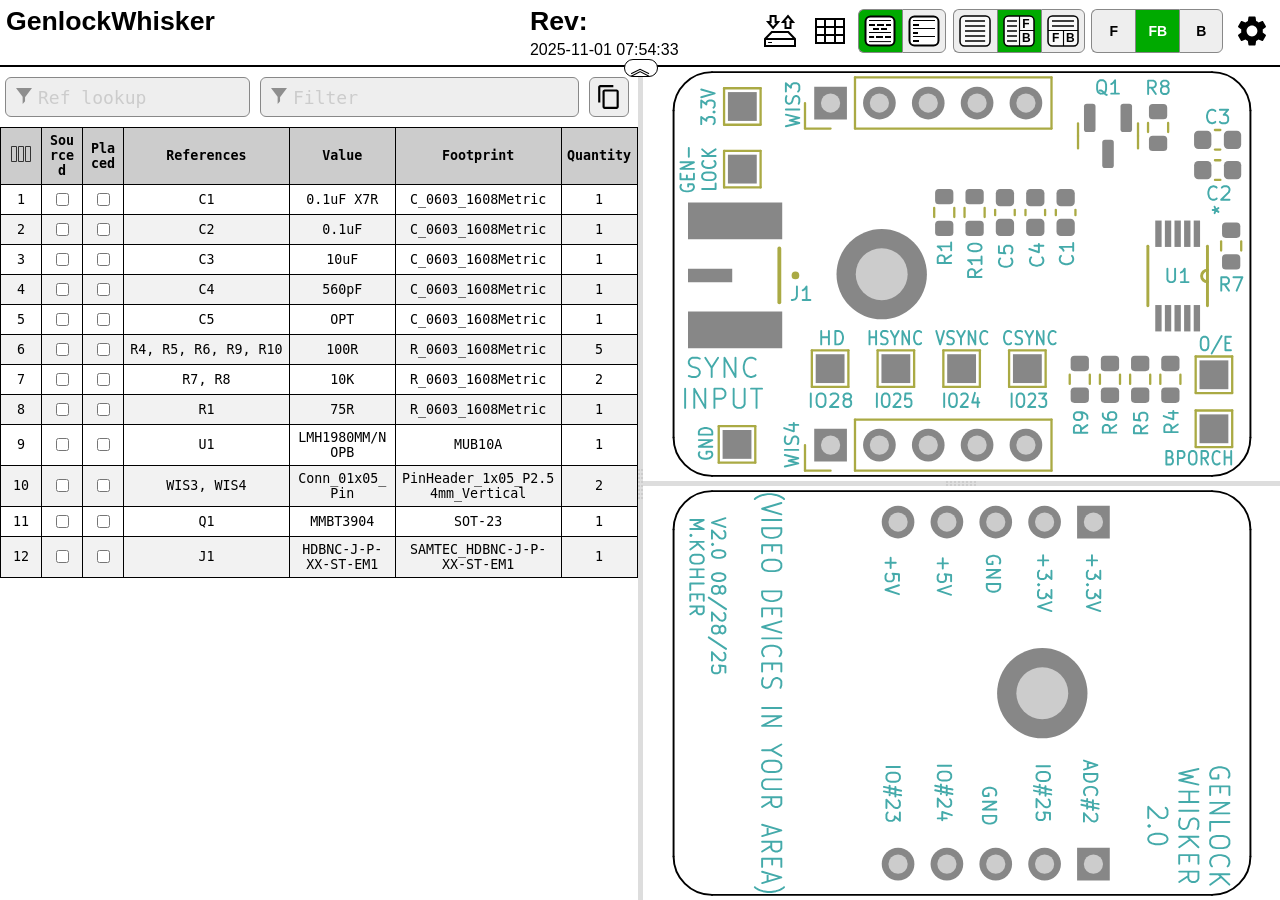
==== commit 88e7d338: "New version with full size connector. major software improvements including high frequency logging a" ====
--- a/bom/ibom.html
+++ b/bom/ibom.html
@@ -975,7 +975,7 @@
 ///////////////////////////////////////////////
 
 ///////////////////////////////////////////////
-var pcbdata = JSON.parse(LZString.decompressFromBase64("N4IgpgJg5mDOD6AjRB7AHiAXAAlAWwEsA7DHARgE4KA6CgVgBpsRCiBPLbK2x5vAQzSlsAJgDMABmoTeLQR3Iiy0ugF8m4aHE4BtUABc2ABzCcQ/AE4BjEBtj7L+3SJEAOaUzKVpAXQ0X+CAIAV1hOEQ9me0d+IigAG1McKQkNMCIIWISkrhSNAHcCCH0AC04pMnVcEEMTM1gwKDx0pzsHCyccHRd3VOwyJV80jOcJCL6B5Qk/ZkLisuTqSqYDYxyQBqaW2yj2zuxusciyCRSZ8BGunuPTodmi0vKlqtW6nHNrHY290fHPb2m/kCITCOD+uxicUSnAoeWY6UyUJyZFccJAc0ei2W1Vq602zSIrQhHVGcK8NEB8MuBxEtwmR0p6IeC2wFReNTWZksNjajl+N3G5wCQVC4Ui30h2U4AFoUWiEVloThpbDxRiWWyVhy3lFGgSiRKSVdJAK7hcIM4TRMAed1U9sa91tyvtEjTS3KbGcKQWK+oaHEiZaq/QrA4s/XasapzhAAoU4qDqrACPEANawKwWMDpTigABiugMJQIVlTRDgiYqdgAblAjPxMcwALK0gDs1AAbK3XK5WwwvAAWJZ0Kh0AcAGTbne7vf7ZDE1AHI/oA5bEnbXZ7fa8C9bFDEblbk4kvRn2/n1D3B97a9PW7nQ7Iy7Hx7vs53i+fq9p7gHA1pYgPsOo4Tj+i7/[base64]/29SR6WZdloNY52ONk+VFPMSTU14zlhO0/DjMY+9MWosVDkI1xBNNRTXMDTzePC+tLPzi5HUSOTMUuV922y+4Qv+YryWWRSi0DYwvMRTT3izXZYVJeL3ivUb9XsxVNBUa2V2W291szRDMvS7LNBiHQ9PS/zBUe6z7aDqb/uS4x7ZuI7Sge17k0nb7TsHodrvTadmPeLb9ure7sV0PFavB9Ij3tSnVtR9IWuDVZM2+7pWr6aW5awJWSwmfWjYWbSUhiOD9nHScdAXeui3Hl3I4nNd/e0FZ3EiCPM1jye/YSL5pye9Rc/dwdf5Lyvrjg+9twwePO9LAOHaHWIc9ewhzEn1ZWEC7cHYLxPy99ZBucdnPzEDYvJy+QBT+c895bz7m/e+VBQK3HoL/V+vl/Ln3EMeKYIgb46zfiefeyCVCwJPqvIBR0cHH0nvlRBl9CFjDQUvAetUh4UDnlQUB1CuIHnnMJW4P9iEyBYUoQi38X7MNIRfNcUg8pMMnghB+UDRE923pPQiUi1xTAEZPNwWCKEqO4ZIyBG9NED20Y/UeuDVEgNcEoohf9uGQV4ewoxXCB7WLYdgySXChwdlMbo4xEg3GmJEZeWRYChwDg/uvTu/[base64]/p5zeEH2UBUg5pS6BrkWcCwJnYJmzwWcOUZ6C3FzKgYsmZ3jLwXIPti/5uKUkRxOTHZ5Q5exHKuTioc2F5wEukPCpedLqnD0IT2IldLTHuRlpeWlcN968uUM/[base64]/FeazVdqr+Zc0FriVX5vTqa+dfL6mKKOZO/ZkcHXe1zey0tzbRmAvhY2/[base64]/V1r/Z9b6WU99VhJInbeP70J4C5lKf4h0+ec06nnf+vTdr4n/r+796l94QBx1ocdkZ9J9L1hGQl+7er/gh32DyFAeWTpb3uvyOp8NR9757f74x34v6l6AF/4XiLZZ4Dz+RgHo7J5PjT75r54VTNK/4f6W7k4Dx5RP46zZ4l4FS4EX4EHIRfiWS+QjTD717z54zLRP6k5FY+b0HeLFyEGabwK/446cHSDr6V4sErxsFtaSR44DyTbN64ydqm7iHcGNqaayEIHq4qbiEd5SGdj3ZCFPTZa8HLwn5O4dZcFKHYEFQALCH36mGL6MFX4bZUHl7vYe5kBe71y+48YJpB4L7rhrwMxOSyyepmqUTUxRQgHQxrwAaIz6yN69jVRowmy7TZ7nx66MzxwL52y8LGxlSmxDhPJDwiy/QpHZ45F2wiyBylyFFjDzhhw56RGdj2S26qZlFRH5bni+E1GhG5wAatFZHgTnyUAnSNHzwpbfTDR+EzSSDFEdSvRnQL5p65H1QFE34jjpTfS+SZHxFBI/R/i4zhQLElJhFBGBQL4wLpQEHoyRzZ4hTNFQwwzoFfZJERGmxwHRHQwHHRQDxbz1E7E3FKDvEBHhH8rnHNIVEHilQFFAm8IMy/Syy/H7HTQyw1H7hzFZz6zgnzg+HgTqw/F7a9HbFRLfHIH0Q4n5yHHIFdiwl4zuKAnwTjHeKTFlHiHAlVFTFuDOE+7cb+4bD8aJrvCWRSAISHgEFdHxF8nlq3y6xIxKBSCTaHh5FxHRRTC9g/SvEVTKD+QuQcS6wFHKBHT2QrF7b6zamSBerzH4mGmnBQGlHnHanwkV4pyyyqlnoakNFWnSCKnDEYmmxSmiklEenClTwIQgklznFSDcShm4wjH6whlGkWmdTBksLmmxF/[base64]/SslcZxqsgtwB4CZJqSmdQhSd4cEqYVBY6UXkHU4pkogUVYFz7CQpkER+pkH+JCS8nUmcVoFkUcWiQWG8UpLKSEH3YhnMQJIMz8545TC2YjgCVeDSDSWJ4i5V6qneJWTbqLQdaqkHh4Sk5jBZ4GV+qsY8AqZaV/hPKNqm5TBqUHaj7yVMrVRKX/[base64]/[base64]/[base64]/rrMeN7MmqLMFNqPHMzNXMcNjmuOHTuOLLDMdO0hZ2HMrNTOdNKOtPzPKCSCnOLKbNaWnMQqbNeXcP0PsnY2cmB6CZhJ7g/RjoElsEHxSl2TExzg0JewPzYJWTubng4sHRUDYK2w9gEE0JovYIjQkS0leDJL8mzP2ojTiDYudjR4IZ8qGMDCMT6LUT5Y0tPh/[base64]/uznMcCeEJCeJQidiBuqoLdTbT8d0eLIyda54ySe7J/ojiwa+SqcoqUdYyJT1KnCUS7Lie8ygaUnGfAerYUleyaMWcPvk30BlPGfvuxF7x9MOO6coj1RVSuMKd1UaeWyUTvJxJKeadkaoLoaRIDB/[base64]/jPdSB+pvelqyFXfbg7d2R7d/dTzBLFxA94S/cXfcT/RQQ7d2bN6g/N5bfHdSCI/3e4GbekzkiiMd6g+LYPQ4/eB2z48w/cT1IEHs4bu7QHf+RHe488fQ8HeHTPzngu40/7f/ds9zg0Cwhk90/g/fR89Q/nfrcUuU9o/lwC80LY/bcpCc/I9y9S/eJ7fJoALK83eLh3e1oa9E8Mzs46+lpae5z5SMSG8C++T1JC+8/4wg8uBW+s/Xck+i8tpW+PfLS2/VT29URv6fe299I137eO8A8q9G8O9l429a+q9B/G+fhw8q+u9x89Co/R+u/q+Xc8+M/h8prhNm+2+k9I8bqDgM8k+K/F8e+4wu45+BxUCwZ8/l8pqUDlda+vdi+ByV9S/jFF9N/08Q9dxJ8bp59Sxa8Y+6+Z/XcI859H0kSDSQ9ndu8bf69d/T/+It8veD++97gt/eCB+0+rGa/eCoiW892z9U92+x8R/5Sh/Z8d7Jrtjb8TxT8C/WR1+J8L/3/x/5+j819f8j8k+/93Es/EWBbx74P8ne7PC/rTwf4e96+fEBflOkf5e9G+D/N/rjz377cYB/4J/ikF/5Q8s+J3FAZ2Ap5msTum/JyKbxH5kCP+1wbuOvy7iN93AhEbAV3034tQSBPMZ/j3xajY8+4XA+7qlAgGsCEB1wE8MAJX4C9eglA+Ht90YEDciefA27pIPkHMCw+yg4fubxRoiCPQYg63l7xz6CCb+ZfH3jwIUEF8DBfUDgeYOUHMCegBfOQXQLgFM96ApGZ+Anx/7KC3B3/AAXf2uBeCqBCvEwbQDQGEC1e1wO2jgO17KCIh1g5vEtyxqEVeMcLEijyQTbisuwBfLsDJSFZVQ7IXvaakuByEPQQBU8bxCOBpbpDIBVAV5HRwhQMo8h0fAiNdTVQyBk4J3eiFuEE71DOBFQA1OUI+TdCpeXgMoZWxiI/[base64]/[base64]/jcC4ExiKIiXGzj+xa4/hvBGnEHiV434+RnzzQmITMJS8dnGhNuLbisJ/KGSgeLFZ4SUJM8T8WK1gn4Sp4+4XOLcXqTziUJzGGcVuMomLRUUNEnPKxO4nXIbxW4wCRwwpCnj10K4uiePDIxCTP2IkpeHhiXHMSpJjdcSTmmQJZJ7xqkxiepJoQqTFJT45cbIUmzuVG6hE8sSpLEk6SKoGE/iRSHMl9iuJ89JSRZPHFQRuJUcT2LpKiQmTRJj43iaW0vEoS/x5E/[base64]/4BuFXhnTcx/[base64]/[base64]/5xc6BSFHAVwL25rkUtLHLLlWdgoVc9BXnOvm9pVWnciIEgp/kdRz5CC1OXFBXlVw+8686BWAtIXHSQF0CzKHPOBnMKAFy8k8mfNQVEKNCbCh/jgugV3JGFm2XhQPJEU9zsF086BYAqs6VZCFM8rhZPPgVjzWFQC10jvIKlgBip5ASGYqJZmGz3QiyTKODHqkaTGkvs70dAoJZmL/gACBBLVEdlhy9ZBimWWNP2mDsrIdirUckksWozc5HkHxbzBTzuIOwzigaeHMxpuFVuCLD0FvG5onwAyOmUtC1AZYvo341SZFqkqWDpL5Gvkc+K0OHS9B7IiS/[base64]/l7kgBKiuuDQwf5GKipT8qRUZKClgK7Rbov6D6L7RBsjxe6FSji4pYZs4sicQCW/hMuHEBlTPGYgRLHpzs/Wa7NLFUzaVmWQCHbOpoxxmpwwOsf9JZWXRhVk8BJGKq5UQy64HYyOV2KYbwtSK63dxOIGfzvjPJ73YgTqpFjWsw0w6ZJE+T/gpkKeT40Hlkm0oLiew04gnhatgxSl9VoPfKH1QXFmLGJcfGWAhEtUhlTVfqx/HIitXEwImEfE8EaoXEzhshUan+bqu+76qM+fypNftHElx8qoMah8T6s9gZ8bIOa3Mu6oj6FqFEV4ktb70p6k9dxlarTqGoAxdxg1EfbNeWofGHRxJpKkqRSqLFUq3Z+0txNRDVbTTLpNw+mZbPdCDq62/wRZDHDGCKrcWPal6azKpkP9n4x8LUbOvSjzqJVq6y8OusXidTR1AtBdQdB7XOgjF/0tdQZ2uhajREkEbOUKGBCihFgkgGqFVMVA5BgwEqz9eEDthqhQxiQxda4uYBGAUA8QNgFABQBEAvgYGxMDoDhBnANAv65UN+tA3gbIN0G+DToCvXa9o8/o19Nfx3XvSBuXsNRlqOkJJxx1uGyhEVH+CQcxgxG3DcEnw30a7eCyHwJxqiUMNYW6qlIXjR0HbI3IS8QOHlG/[base64]/Ko2QCN13O6jgruq3ROsOA56I9nUqPX7ut3cqpZGezXbDOL3TlS9Luw3THt3UujBc8evPb7sL1iyHpSq9PZStr1Ey49je/Pc3vd1+z6x7ekfeXu72p6bd/ejXcHqz31j6dT+cxcmM9Gt76xd1fuHuwDE6icx9wcWfPur0D6l9Wusim5DX32KVWKYrfWqNX0IR19gYzfUft70B7cQQemGUPp33X799zY+/ZuQM5P6b92Y0WXPqr2B6a95+uvUAd33mKqCABovZfvgOgGkDPe8GR/[base64]/BKGyFnhyw57CCNnyDDARqOI4Y3AhGduMhoCbEfMOdyg1PhshZEZEMHDZDNC+Q5kfUPuH7oGRpg/RE4NVxjiqhvg+EacNFGdunKaw1ILYPSHdDKiuI6qXyMFzFoyRrw1YfEMNGSD3R6I+4d6A1HtSzRx+bkcsOoIqjhR/wwMfaNkKJjZBkw+IYf4jHclpRpI15lV3krbdhi6lf9PvUO9ZVFir1AEsONURjjDig2uEsr197T9i+7/WWMGCO6Lj/wPxaccAPPHoYrxrUVcbCX+7uNMLRIe4TiUa9zDIsJgWXMGbk9jRwo8efZG/[base64]/sP0YHGZ9xu3fsfxoDQ0oaBu/cga00VnK0/+6s0WadklnkzF+gSXWYzMb7Cz2Z9ermcrMxmwDAJ205nrbMUgOzVZ1/R7qNlpn+zVYxsxAbuPe4I5OB5hnEtSjbUW+RwO5G5hyVOnao6CNWagklaiD50z8dRs/Bsh7gqlG5rzYuMvMpzZlbkTc4ebHCdzWasHGpuLl7APm+IT528y3J3Mbooe+58xsRivNAXTzB5mCvecQE3n1G/4V8+0qIyBkGQYFn872D/[base64]/J/h3pANcHKw56JucNPNxDGu04xDk1o0l1c7Stdhri1g8QlbavFXfOM1zwitcms11RrC+OaJVZQl9WdrhBCqw9EatrWQiPV6SbVGmvqSgkd1jydtdquFXNr9E5eI9bGtPJPrKE76/1ZasPR/r3Enzc1YEiXX3J89A65QDGv7hQbNsN6y5cisjnYDQNKqBOM6kF1z4kgcVcgYxtjZppTtHqWQCHML7SzgZ6vBRSxsNTZpeN2PY3hpuyqVppN8mzlZ43AnYlmqhxMfy+2nxbMKcylKEQyh07By3EH6Mmh8T1LVm/kQW6Wmlt7tE9vcTpgrbxKERtwh8P8KrYu7wlvEPMQ+MxBRBmqvsTyUW4nr/QS3O5vNmWxbaNuLZQeJ4W20/Htsm336GtsW3hHlu636epVDhK7bVsNQPbie1EFbbVvuJnbIZMQZLYu41RI7+Mb2+t2cj63Pb0d625A3jtdbjboPW/MHfo5h2Luud827cDTTZ3C7fNsW5bZYmg9k7ft9HgHdjsV3lb2trCMj19sG30eLdlOTBPjvQx6kDti7nrBTsW207tqkW5rZFL92TbOUPO/eoLvrch7dd6cFPeR5N2OEo9i7s+2HscIu7Ndte9a13ux327nthu+tyqjx3Q71dwu+PbFvzUy7Z9m+1MwC1X2z7a9hyivaPvBI/bWlee7ROdsOlE7uBY+1Mzls62tVb9m+r/aSjb33799vxWbc1tTAN7C9x+7cDvsD2F7wDtB8g57tK3/bH9rVVg4PuC2Ubw5wfU8bcR4ReweehcAjB/ABLKHNUUW/rtqLIsU9gGk/[base64]/6dyfo2PYBT8p1mesWpOynA5zJ1U8XO+PdHeT+p607nPJPmnpTxJ/08LNZPATnYpIbgbW7KwHodkXGAC1FQ1QPl0GQGlMGoJPgGLszrCHOAWe4tcM9cixrjFESLP9nh8/seuJOfgr/[base64]/CejGuzcfd9dDa4te49Hd4uUrZ+BJiQDb8Br813a9x7TUg3Trz1wCCtc1alw/r23vCTNdOuGk//PDNG6m0xxzbMUBqOG4ASRu8Mbr9xg4uqVbyThYC47ZG7EmHQuW8CDN5AKdtludt5IM9Lb1NfVvXSIb9OGm520kzimtvWWom/EIVv9X7r8Qsm80GBuR3DmON7j37dcsaEY7lt1249cdubYDrpLaRJdcUgC3hrko825RHZuSIvrmWMW+Hnbvg3LrpgQW9R2Fzp39Itd2ttrd1yI7jqh97e5agFvKXLZ2p0TLfjFDvd/QHbqKRb01mvdCeg2JcWA/yvqnOTtGz+9SiO6E9gHgUq48lU7a/3iH61sh58c1PYPbMkvf+7gXuJu9KTqfQR6cNEfIPvLql9+7w8N6CPSHivTWfw9ge6sjHqD505w/kPRgzH53Qx+I/NPSPGH6dGx6o9fvcPhowT7x8w9seSPi4xveR5E8dOsDy5vKxqtSGAeMrYCb6Z/AQgiHSkY6biXcnjaAfZnmmwXNLT0+mfX41uaiLp6YP6f0ELuHT8JB25jjrwjV7fAdBENuR20WnmBWzxEPIv3PbEiz0wdyHBeOroXnbs2wM989nPIhlEGnjM/7Qkvam3ob5/omw8AvTBk8El+s+FzbPLnyYXl96tRf0v1EPz0Z5TkVAH4sX8eWz2TQmqSv91sr/yma8eTpajXtrxF/sl20RDuXnr66T69MHEvg34ZXZ+i+1fHPqp1LyIZJfJe1EVAT9zE5o8See6YePPfE5TxiBY9LuVEJJuJvkNFoD0bDzB64/7SvKG3w73o0ihnHRaV37G0d5Cw+PsDqn/jR3AOi1Fc0RBh6DuDVtqtvBIozYvRZcAYpvvB837/OFwXX9liEP7E6Qc7RVvoOd7xIp3M7RqVJ5d42tJ6kwQpueiupNW+uAWrKHIfpBx8Bj7JPw+1bEMWH6vOB+dz70FP1eUeOx9NU94ePliQT9B9s/AfbXncMmkR/g+z5LP6H0j46Ok/qfTPzrPT+p9i+IFEv7nz+F59ITRL96XH74ZF+K+5fZ8hX595OKjoyFmvz70Y1p80KZf3Py294If7m/PvaaA38L7pzh31fZC3X2D9N/3Qjfbv5H5VlR9O/2fv8132/mJ91yEYupZb10+pdPHIOnsPcKGf8WfHo/12r03GdO8uz+XFD/lNxFj++LXTVi1D595nbZ+QlKfiK8qpU+8b8r6nu6qMnq0og+8LniIGfHqXuSdDfcy+X0iVZ8pLdVkBv4vi/sT24Y9fgebmjLbQJuponVOT9Gb9i3YOWc4+UsA7+IOZMMgfbopzOWrNu/GUAecvGn9P33mq/gbuv5DuKkt/0CyTaP/glt+z/WS9yXyX38DyBgR/w+OP9IOLJF/YtpOPUkvk1+P/9/6Bd3H78P/F/y/kb/Suz/9U5NJ079L/LOS/l3/Y/yH9oFJvwigW/AbhX92/QAKfsT/Xv0MpR/VUnAC3/DAL5QbuepAF8jvZANlt8A/dV38iA/f3n8a6agLwC0AxBVADlbSgPZ9vEeRjv8mA1OUWwn/PkiwCB5c4XIDE9aPHqRw/Tj3T8qZNZ0N0OXE4AXARoSaTz8pAwuBkDxHAVjNtU/L/Xsd/paQPzJOpeQJ79CIAJV0DL8fQIlRFAzQPcttA7nyfBVAswIUCNAz420g7A6JhiYjA0v2o9xPAdS8s9AuQJzwLApwJ8DTAvwIOtHAqJ2ytpHMDQg0oNGDQ0A4NXQEQ0zQFDWwAVQNECiDMNIgGw1/pcqxcC4kYmHcDJ1aclyCHkMxxrFsgooN8CDGEZAKDyguQMqDZ1dND1EuNMv1ysK/[base64]/ZaFhCgQEUBc0IDZT1aCubVzQKsV6GyGuZuJXzndYy4ZvkiherS6AegnYcQGmoSJXKDthOQsuG5CCYTLzTxmQs2G5hobOVEIh1JaER5CFxU4G8onYZeHpC/[base64]/HMs3ZkbZSPRNYLjPmQ9kNZNB03hXGAcO6dYDYcMDkWHJ5G4MdvQA0XCpwqMlXC5wyP3dlpcJcJDsZwtcJrNJw02VCYVw8cI8CxPc71D1Twr2U4Yjw1WQ0IDwh8O3Crwlby8DQ9VcgSdzHNuSmNhHdcPvQfwoGT/DupHcNW9/ZauDN4jpIHmi4qoJ8LmdI6f4FAj4I98Ij8II28MMxoI5CPAh/wicKwikIgDy7g4IgCPCCFXCQKLDDgICOwiiInPDwj1w78JoiteVljAi0I17zaD3vITDEgEnXq2wgZYCTClpkvTfAIhYYaPB+g/PGAhEjzoMSOE0qJPiIMwZUQnkat5IiTCOhZIlMkkgpaeTBEj8oeUJUjIsNSMbUZMZ+DshzodiHEiFxczCki9oa5CUizQ/SLfpDI+UI05I1UWB0iDbVYQPB+IlsP2hSwzLwcjfoJyKokruUyJ8jYOHiK9CQoywiQw7IxkPkjZxcGD8iAbFyI5hAopKO4lPWI6DMj3I+iSd5QorTCCiMohyNKJtVfLwPATI2GHiRYo5yRiizIwqLHMvIgzCmMIogSRSjzoRqNkiBJKKPkxBI/LxMprIquG4jdI5KNqi9oRSOS9lqbyOBl6o4CC0i9oGSL89yogaM8hSoiKWKjU0RCNyioogsK0Cmw8KG5D0nLTVHQOwgm32ivInyy29bvNCIojrAmhU/RDo0TWO9jwllz2g8Ic6Ou8O1fsIitzgAACFCwJcypDlXSvzxoLwA6FLYC2I8wPEvFV8XZZmIeal1DoYo8SfZLzAiDGswYyF30QUYhGIgokY5ViwgfwNinkC82c+HZYlweGLGtKeXGM/ZIYsazcgYYvGJpiWrKhwxjPwcmOBsJWSbFJjEouggWxiY0VlTQ2YgSA5jQOe0OYhsY7WCpjkkRmOgI+YiGLHAoYvmHBiT2LGNpjhYjtkFiQ8NWOVZMoeWODx/SKmJrcNY2M3pi8YJ8CNiJYzmNM4VYlqx+IDYgWLFi9Yi2Nc5uYtpFBitYvGBARrkNGPdiC6a2NBj32SYj9iDAk2PDhpYomJbCfSW8jFiKYn2MXwfwV2M1iQ4uOK9imYgOIAog4vbCTi6LBWNJsSYl6AzinY6WALj3Y1YhdjnNN7zwNB7XKDJiP/A1G6YF7NwFMYxbVyEWwXDaKQ059Gb7m950TR/CMoxbPzDmiH7ciFuBm+HWNB5+GJFjFsnyQtUDtTxQaBHi00DBx8ROZRPVHjjGC31yFXGfuO1tI1T7zPRoufuO7j/vMPDxFbgFuOWgGffyXfVlbOuJbZufbuDpZOAjQgZZSDZpGrRl4Gf3EjUY++Pfj5GbUgtMCITUwfiTmK7Xs1v4431/jQEumKk5C7SBPwsTiJeI0ZH4rCwQTh0G/DgS4kbNRcMgkFyAPi+LF4xbRG8TePclGI7yM+9fOSji8YX4tW3y5MmdRhcgDwbBIlR2tA20b8kvNuOHAvbKhNsDQeD8WviDGR/HRNddd8COBCWdeLPsME4Flbj07YBI/j4EuGJzlKUaFXKY2IGeO583SGuiXhaHInxSZYE5BL8DxARpBztJEvbFvI0EpBJATQmVRMQTZE+RkHZgeZch/j9EyJE+DaoFz3QTnEztBFZ64nBJYig0W/C88N4kG3clHwSgDITsiRuJDM7UcSJ4TdbGiBx5cUGJPAT3iSTH4TQk2ECEScVERIStvjPk1sStEngG8R64t+M8SASNxJzsskzWyA4FE3hNSTX4TWMYT07PQgJYCkp/ViSC/[base64]/pQahUEWZOcSreCqmSSoUvBC0ZFkvFIWUCUtZPyTylL2BfipbIlLfgeOMhJKTlknGwyT/vDBOGhClRxIkTnEjcBHBwk6lK5SMkoBJPjNbTOWgSKk4eOeUjEvROWS25GpMlSNkpgXYSZEypIUldtcpIu5fk5VIQsMHOAkkQwEYBQeTA7aiGeTlUmDCGT1E25KFTC4a5O58KE/pD1S3k232ISNU4tEQSRk9BH9owldxOpT5UxpOZTnE6VLUS943ZLdTatCVL3j+eP22FTbAqlIRTlU0F3tSlE5FhIkqIB5MxTlk/2A9TQUqVIlQxwHxK9Ts0+NOpT00txKASlUyKNDT6UjZKc99U2VINDPlXFOETzwGrxzTu7JqhMpG0zqDhj0Td5gqsK1aUj5MJ48U1/E3WQJPW54SMSEsj5qQF0+8a6FhMsilwAtM0ZaWeULrSyfFGkTT/I28n25KUc1My9o1JhLKYa4r0Iq8zkykgVky0nlOLJQ2Kq3W0t0kHFO4PI/dRFTufV1N3SrUiBOcSXcMVynSlkuRMYprEJhJfSh0vtNTTf07UgehTU99MsSVKTbgviQM76DHJ36QlLJSVKYomRSOUqDLS1q0yDN/[base64]/S4CBJHtTSM9lkYS/LQzIwgKJH1MLtBU0mKFUW04LM3YQcGVOwyr2ErMLU4MiTmmpCUgjL7IBgFjKqzlWTRgyynEqDNHcTM31KgyAEDonizeMvZKzEv7XNN7jSqLMT8NEEy9MWxqs2FLVs7Mobhqy1k2hMzcqCcbPMSY090SGzHkurMShUEOmLU1aM01hlYWsuU3eTFoSeNWhTk/tLOzB0zbEXiYEhLPdJPYQLM4zjpa4z1NkM4KB3izEPTJlMnmRBO2zmfBRKazKoMJVZ9kMlqBbjDkpjKgwwzHE36yCCEUULUAM8NIhNRGLDKiIO4g+T+zzEubKxzHM7dLsxzwEy3Ry10+9ifckcy+IBz6RWHNvSqciHNBzo01FNx5JgHjNJzNE3Hj/AGcn7O8Ac0iDNSzmcrGChzkM+ekFywcuBJ5zP0XzNOzJsG7L29VMm+hly9XOqSlpgc9nCD4zkslJO46zLTM1ym1aBM1MD04GC15/DVVIbjS2L7nOSmUi7kmz5eadByyk7FHKl4IwlLOnxlIWox0T0TAdL1dOmXRlnjDsqXh9yR05eLPT3cztLVshMreK15nc4bPcyo87kKYSjSW2Cl5XGK3L18zM43OgYuwcuI4jK4ogL/AKU71g/[base64]/PFs7IHZn3zFqZpG/znEYAq/zZjChFgKT2XLz/AgC6vOL8xwaqBgK0C+gglZMC4EUQLGYfFz/AsCg/MILihRxIZACCjcDatK88YCoLYzNJjJF2sUgrMxGC1jgIL4PRgpILFqS93GF3GABwLzV5VhC/8o2TLj0MMTSiG0ZZWVhQRySRfcx6R5VSpF5FX84ZAXzKDLk3YRxgVfK3lP0J8HAKOC6uD4LN87As4LMoHhi0LT8uBTSJjzefINQfSGXNP8ZGRQpq45UJcAPBykDTWWQyjTFncLRCtvMfk9wRwoELadKwrGAbCqYAMKp/MwrTYkMSPJ5zp4Y/[base64]/goxNB86PmHzIuCItOL0ec4qfymhQ4r2LrUDKmqgZ8u5W3ZdwGDFtIEiSaTrziFCtAnYiCnhh+LHocrLitiQ3ZHeK/[base64]/HMM5NFxOzL35QIoKKxS2gArLGS9MvpENChLkTgoCfZRFK3issvrLiynLnNL7CmsvPY5QSCALljRRwqdK8Slt2iRyOAUvbL/YH4mtK0ylEv3d+SpJjrKmiqMqXL5yg2CtLay+cqB5hC2cu+97tE7lwLYkZEr+KCJY0QcZBSs8uhK2Ssspe4vi9EsTKdYSbyMLoy2EHGCTXWnDzKjgcMttykvPQsPZIIPvAty/y+UtocmyiYUsEFiwktHKTXTnMlKbSiMKfKKge8py5bS8/hJR8ofrg3YkuFTkQRH4G/C3tcSJOQ4o12SEVj8OShUJzZZuMivtp1ZbdgIr6eXEidYutNdmwrYuCVFzw6ORvFdYmaAunqV5Spmx5kfSU4AigBK/GFbz/[base64]/XlK1K3KrKNyQL8rgJt8R3EBgBWdxjpRrwcSGmg82aYrXZ/oKHg6gRq31n5keK90lqg+qgKoFoXCis2krnUQivGNRK3lBvx3KkpTqrs86kJVcCrPAMCZpMNVgA40qWVhOrL0E8AA5eKGJAGhpMHjh44Lq+6qgI6UG6vXAXqwtQII6UHKDwgLquNigIHEZyAKh4JPwxdY/q0Gv+czY/mNO5nqxqjCKHql1hBqVSWKBhrvWSGtRqBgK6uTYPqtimOqkaxR0xqEa7WHfLyiI1lRrEat6tYciTMijc4bIUnASQKay/W+qa8vGoBqSWamt6JaalMjJiBs7InZqyKV6serIa3intCBsjAjVILq8WplYtseyF4pPYcGuVYm8nmtGMlaw8TVJeKegHVrkkP6t1CpSVmvNY9awshgodat/DI4LqxWolr4BSaTurSa2Um0oea9HkNq+xPWperOa2Ijlsnay6sJqsxQWt5qXaxAwtqha+2ok5/avkkDqAmKWsv0PaiThRqyKXRl9qtOf2oJqoCIQmZqVKbGqTqo6+WqFrY6uEmJrea/OuSJo6lMgUS+yfkPOqE64up2JS6mRHRreYUOyrqUyYJwZr6oQusw8cayhjrrC5dWv9Le8KGvy5fawOHDqAstupegU6rcgGz+6+GpUpczceu7rVamTC7rfoQutTrXOSevnqya2uqXqroAbPCg8a/aqBj2g3sVjklwfcQKSIwotDGs/LUOjGTYQc7gvBb67hUiRlwIjBvrz6s9MiQH4d+pasLTO+r8DP0M7jGtp4EbEiQ6BX+ovBsTABvAa2eKYMwgEYF+vkC4GhWLHAYufRnkCYyx+s1jkGApKAbloWmO7AwGz/Afr1JXcEQauk6ZlIbfrChoGSUGwhqRwXE+hpasH2C+r8Dt+SBuQhaG9hqwayG8CFwa/[base64]/WnBdZemmyXIYSm5VgqIsYYZtzQBm5NiGafIk2SyatwClkmbWmxR1mb6CdKGmaEiGpvUl4EFZoSJ2m1KP6b1SkTO2bbiPcDcKfq1CRyasSCryqbJMg5uYkumy5qI8lml8T2bsiXpqKb/[base64]/L1CQ25AhurS2XqHJN42sZpjaKYK1tnQLiH1tza31fNspQc2/HHNFSmwtuTavWrZp+Fw20rCzaEiKtpRhI255ubbg2mtuXj02imD9ao27Inbb7WztsziPIYHGC1/[base64]/o6Ootpo7/VDyGQ6U21YiY7M2+9p2IuOzmH/a/[base64]/O9SAC6HOzLqgRsujTsfA8uwzpfZWutdI876uwrvFRsqe0MUhquu1H06sugrvS7NGvLrghOu8rtG7muozsS7NGprrXA7OxbralKu+Wns6JEJrv86+u+RCm6wILzqs6xWA7t4gAONbuK7zOwQRy6tEU7v9oturRB26wINLuO6/[base64]/CFJjE+p/Dt6U+h3v5p/ehPr/AWekXrt7n2CXqnApelmIjtXe4KFr6NJUPsO74+gkiF7DO3PBbDEoJ22L6F/DPv05repHrc4R+kJV77eIJR0Bpd4Cno67u+q3kT7AmOfscl6+u+MX71+6ohb7JaA/ut5fe3iDCK7S9GHz6u+yfsbrA+xvshcj6a/p4Bc+gunV75e2/sY7d+zzv77CO1Ps87u+0onz7aVV/txLx+/XsZ6/[base64]/QfeqzOjmHyoxBywb0GuBvRoUGjBm7oTSeuzQYcH8B4CS0HHGkQenwLu5Lqhrn2aHrGJXBzgbCH1B3Qd4GUey7tIHiBeHupIIhpmGB7xBqGrFhXu4IYurzB8HoIgFBhSi4HwQyLtUGLu6IfnJ36C7p0GKh/QZh7mBsweMGEegaGoG4h2vE8H7Bxbqx7Sq3wcx6Ie4qBQHDqtAaEIw8dyU/xZaXUOGGaaINEJY5NCVsNTL6jTlxankNPGu4XExYa+bCaaRsphZaYgkup5hu1BC1AXI0QVCk2Z1BmHbieauObnURYYuHaaVYaCRzhrElmcY/NztNYeamhHbQthmKiOGGSEYfFR2tUuvEJPh8VHS42KeBDuHyu0EcmaThkJO2HS6/HpWHyu74eRa+oYEaS63hywnkgrhh4cd0wR7BkRGfOm4bmaYRnzpmGNhtEdxRuDXvGWb9hxxsWHcWzYeYRPWNUgGGLWjdDfVoYe5m14lIFz16B9bcipGY+GHzBTQORgUY6ZdGMcE/4PRW0gZAJRtTWU1Pgmpl3158EUf5H/GAlnnSp0UUf8Y08BXq1HI2gYHoSK+lz2GgxmGUbYS9RjdGmK2IehLlHf0NUdtGte+UdM7OR+hKFGYXG0NdGmmd0ZyVPRgUcb85Rz/n3BFR9RmWZ4s4KDNGVEivv2c/R/xjDHnRu9vNG8US0eWUDRmpnjHfRh0fPDAx9kazGx2H0dzGU+yhrxsndfUZDG/Arbk1H2RyMbwbjR09DTG8GgsZTQ2kmUaIynRxAQbHAGu0caUaxwBqbHgoTse/q6xxDF7HwG7sZ0E8x+QOHGJxosYKS5WSYGvNBwOxKWBxxgcfLGoufsbXS88PwOVGTRvFHXHY5Vcb95tx3yyPHrRw0Z3Hpx00aXGCkhpmFGFRm0Z3Gjx7UbnH3RqUbzHnrFMeGgPx/zlLH2Rwcfbx2x6sZvG7UeVT/GU0c8f0Y3ETcZbH5GShyAmy0ACenAEJ2ZRAmRuTceDHHxkbivHqytCcAmqxmca9GZqnkczHZxu1DYYFxkcbwmVWFCblR1xm/E3HFSE8ZvwcJs2ywnGfWidgmaus8aQmSxlUevHmJsYi/Hwh9iZomCJ78bInuBhXs/5ksoidizOJ0cYcRox39CQm+08MZf0ZRgauEnIJ/rs3HpRuCerLaJ0UKwmlJ0nq1G8x+SfEmmqSSfeJlJ/8fXHfiIycUmmqMyatHBx5pE3GdRGUY8nhJ/IZMmXJmcF/RnJjTSsnZJgUdsnXJlNDCmOGSyfUm12i8asQ7JqKdHHfq2ibYmEprSconW0FKblRhJzCYynDJqycTHoU3ZkCnRBCyccYCJvkZsn34SKYjG0JxyaKn3JgKeAxsphqaEmsph/mandRzqenB2pvidrQNwZqZCm4piqfeYZwT/g64Tx8EZTH1zdqapFJgKUdHGqCPScHHEDIybzGtOPSc2nRVMqZFG1p5Casn9Jk+FkY9pk2nXHwoGCZ2mVw3qeimTppKeqmiJqggeny4SScunpJjdDumrNGCdHH/Sp3pUn1xguk8nfp0qdanzprCb4q6p2/RPGgZ4SeMmEpv6fwhzJySdJo4ZvMfDgJRvdBEmEZjqfvHoZmUdNH/ptycBnuRs6Y0n5GJyCSmnaEmcrH10ZsZBmepvGa+mqaEaaxnmZ1GdunBxxGbpml0GGcLhhJ9Kf0ZIZsmaYmCZ0GcGm6JiGf5nep4qf01MZ0iaImOZ4UcemBRjGaJncLNCeU08prmbEmeZrcbFnWlMmcFnpNQ2bBm+pvmdpm2ZnWcZnMBF0dVmk9J3smnRx/2kim5pvmbAmSMYCZPGHLKGfhn9GFlTRnJJ2Ol9m8xkUXln7JrCcxE9J52Y7IkZ4mcjnByKGZFYiJxlyhnmZ35XVmVZjhiYFw5wiYFHU5iacLGiJnPQ0dF0ayeLmb6NOcHGKQXOZulJJ+BiTnRx+elrnjxmUcyLS5qdGZmARKmfOT1xkuf/BEBPMYBEW50WZIlckvWfyn9GfuYQwNZk8e7nXZ16YrnGZoFVjH6JDUYnmm5yubJnJ5r60xmMXYqkiguRkWRVGWVQ+dASSJ8IXGGuRm6eVnpyM+fwtxx6EXvmZhHMYCdcRmpj4mXPMcy6hymG2dLQn5thnMZpx7+f/hhLR+calY4eLWAWD5wBagWeR/eZ2pYF9mSFGkXK+fPMhRhBbQW/AuK3ksxLLBdfCBgBi3wXY5FBdYt8Fk6gwXsVYhZKQEJ0+aQXiBi+dpd35gZPHG86Z+d3BSF7i2YX2G1hf+cf5y+vAW0XeheTHcFkBY2SQ8cBcQWokhUsYWAF6RbbGCJsReXHTZr+fSthFxmfBUr6cRZaneRjll7wMGnRZyV+DdRc4WUYfRdrHGFuhfkWaF+dMwXn5/[base64]/BMZdJnaoHJfwX1ptwpyXlljRYwwplk+BGnQllpdAWFlJJdZGT68MKGgEk5CFeRkyTEUuWDF0cAGBvsrN3yxrF8tDPhmseyAM5lx95ZJJgqrOS+Gblu1teWth68A+XjQ+5Zq6yitOBhyAV0kY+LmsNBuOXnUaFY5hnlb5bc6gVomBBX/[base64]/GOdXYGw1IdWokQ0ooB/[base64]/[base64]/4PfSi3XdMjfAa8VpSgS2GkZNezlxTIrc5Ur15gTKbnNzKFfX1/PzfHFCNomKNJb1QRow2krLNdyEAtWTe7hCSZNYvFD1PwMLV/LV9c3Ag1tNAahX1p/ATXTectEy2ns91cuppSKzbc2H2NLeIhSsZaH02aaARwm2/18LZfZ7w4iGJjXNjjeCQjt85NPYdvajciCV16DTo2Eg+daSDmN/VbY3jV6zZi5xIFh05GH1fTbW3xHSxgi55tqLQB2Z4YD063Tp0HevgmtrNhSQAdvcF+3Ktgbda2FGctHvWkdlrYB29C8+H63Md29dLs8t8Nfq34tfuwGhX16ENkCBErzBK2KrZaW/D6Q07YMDBkc9ba5FoMtfWUSY29fnT615Lb8qmHFnfH8y17ai436dx6BPXf4eDcxYaoGHYuN5qAXaI8T1sdJZ2yJRzZrxldhJ303+SSne/DHuDNd52c0p9Z12zFfTYvif16uD3gVN8LYM2QSLnfwwkt6zaYdZcfHbURCdwzDNXtd++X3NpNz2HvCXGPy3t2XV0pQPWDGCFxVkDtr5cl3GoEaD43tbSXYyTGdwzC/tfdvDT/AvNwPfO2sd/[base64]/Yesb98/f5GX9hTRh2si6tHv2EdmoK9WxNaM2+YEd7xGA2K0P/awgOtwA/O3Kd8UaxhXdidGqU/9gYJW3YGgmh8txRwKoD3wGu5AyRzdFGm8oC1mvBZssDiogLX8Ce/dKxl4ZNbYZgg0NH+g3IErfyG4Di6H3g09/LZT77wjplbqV9r1Yni0tng/552dmuIIPaccM2s2skE8jEPU6Dg8HZm8DIRkOscM/ai4LzBrCUPqlJDbKFSD4HUVre1jih0PqHWvFw2SjY/b5DXdiVgUCu9udj3hONHwB7Ui92ddL2mARjaXXWN6vfY3G/M+AfquZPZCTl/Vrw7thIQ7Qa8BRkAI4CY0iXw7cwIYcI5T6lIXw7xsAIWI+1o0t7apkBUIr8I+x00BI7Ni8IcI5Igd9s2VpYqUcI5MiANtysvMcDpeXmrKd7asHBSjvCuWkWJwpVO2TqRo6iPXFvXcOA2js7iaPIHS9lKOx4YTTNk5AtfcGPgkEaF8PjvMGPyPTeXSLNlpj/bcyPtabVSmPQ2epHyOCN2o5ax+sfI+6hjMBY5CwBgWI9hAS2NY9MZYjrmHvDuZCWzy2Ax2mmuOWsWRliOutUmEOO94SiBePaaNKy1gNRF4+sQUd8RqeQujlFD5rI16JJPi+DhRn33utEY9OBtYZI+Ixtjvpna1ETxL18O5oG0OSOvajE++sVDrw/VcMT8kBx321gk/[base64]/EO3Tv0KWPuj1XAXaiz3ok2P3md9YeRP4egHyPG46Q9zOzC/[base64]/bRxAFy7K3sL7fkAv1zry8iR9WLsEGP2fdbYuhztyS8XEQtINdDJKSWY4R2LtmK9sO2TgiC7ANXAdZlQYt5Y5+FFDvwNDJekPY9nyE1vK8jPNGFHeVxOUUS5t3crqryzPCBoq6WIXj/DAEdR8b4xeP2ieq8IMXjzYmWko8STUAuYIVPaKumaqiGSOmeIa9Y7kjjuQSu10CK/Prlhoa5443zoPc/yB1zKEQ2fzwIuC2MLM2INOtrvwzsuuDl4gHXSrg64KpKdztA4CPLn89bqE1xKOIxwL9n1uvethzfFO1VuC+L36Nlw/L2lQFjYVOPD2vZVPSsNLcWQvlri42vZzPINUstTw6E70ZNIaC1OUdkxQhdTr3gNhvXoPTZ/POmZPeNsPIZI7vPsUbCH6uprQIiw2UsEa5vOBT0DcYkwbkM9U1xGUm7XkurzfCpvYUtq+EYqbliVYunWHyzf9iYWq5lyObrfb9O/DSsTiQYEHsBOPPPKm6Fw+z/W00TSbmiD0vTxNU7FuvMPS8Ig7IM3c65WT5Y+u1E8BW7dYjz5cGlu6pYK/qaqbojFwu/L/vZyrR0Ty/73rkUNntvj90tgIgJz09hduns3y6svMD6srcTLTy6ghgpzunB53KzztZH7HT211QQWzjKkNO6cHks2PsanU79vnLv0+lJg7ohoAOFGGeH8vkQjoVwu+7GeDMOeyWa7ERYTh+c+DWLmVBPPhTOmLTPTeMw+kp+rp820uK7iMNGvn0F2/fpPTgUxduSDfq77tiLx07GwGLkM9/Ou9n+TdNrrnw6w3lQ0e4wvbaLW400J1+w/V1JT+IIQuy9pC4r3fr4vdQua99C6B1d+rjYeRq0T4/bWKJU9Yb3/VIy4vuaFh9i73GNALbvue2II8fv2IHA/BC9C2G7Dxbyf1f0QGWA46aZ9xHvbvvFUUI/fuaDsB4WzH7nv3/vpcah0Rvy4NEjQPzkb2jN2FQ789D1zkHzmTu7aMV3geRI9tkdPIEP8EIfPWBtBIfR0U7f0Qtk4/aHQ39rRFZ4czmYU0Zz77B9q1ZiN085QRwQh/lhhXCi1sw+HgbUjvNiYR/fVAzkozy3aHmjmDvOckiGEeH7x0/GIqARR+D3xRgANQfqSDTZAuYmJK44fdDFHZ4OF2x87FZimWkhkOTH+B6b8shKg/8sODsVm8PrTkVtPZrH7ZHZoZDiqgcfpClPKoOlM6x94QPMGQ9ztrHvgt0fokLR9T3pdqg9nlCNiiR3Bfb3qKhOxWPSjyExD/kP1OX7sQRAvWFdxGsfL2E+60EaOfJ4yo/9oylMe8Na+E/3kA/J7piTzrcBiZ8n7lNYOK0M5SaeskY/e+s2drJ/33g73UR9MOH1pQvNzT6UKafhn4e+1rQ116/WB176U4OBZT5DWQv3D/e/Y2KJY714vz7aPZfuF27kyKOm0E6MOAzH9zHfWb8KWinvBnrcH1uDh2nHB2gdIUX7sEj3sBEuwHwB+2OfOUF0Ifc8IB+dQpaKB4Meask58gZ11aR4QfKbvZ+qQaH6km9olLyBlfNIXpoSlpHns+CeRyH5FzStHoJinIfS8wF/[base64]/XoRgSn1taiOliMi8Geh4SY6leaIMnayeNxKI6XPvXsBJheQp1156ezTqV9PZ2X1N7TQoj3+G3PKXoZ7eODh7Q8hehn3TCKPBbfN8H2yXhhOEdpnswFmfPrwim3ufrqvZWeAb+9R7YkH3oKwh/V8d5XAu9oV1O371T6SaZVWVR/bX71K+g93o1OgRnfIhts4ZAewRpF3es7GQAnuLxQjetYras96Ohd3sMz4YJ7o9ZwOD7KA63fcoQ1NvfY3YGDH2HeeyA/fYra+5qa/3vFfoeTpC9/xgyNGu5iJF38D6J8zDg3A/eW5PB9DpfT0PWffbHx04qioTtD8NGMPrCFrfEWVngkf8LDZF/f13u3gq9vT/LDy3L34oV9vq0ad7I+zULhm9PTk29/alg7wDpUPMPO/EDP+GJ9+nQ0oOO7/RprW98qJT3x08RxeXxj5MoLXmYTw/Q7sJFDojuCT+qVHz0REPk8HhJ3R3UPxcWiIa70FrU/aiAMnnOYELD/OT49Ez5Sxj3k4hVvGzlfw4PREFsK3jePr6J0/XkLeG9OfuY97vGYzt27I/PlCGCLP1XY9881xNjfYcuQvkoyQ+9CMz6yVOYjD6xgwPkj8G2ZhQpQrfDgJd5tGMPrIUM/5VbNTMP7NNA6XfjvMw+qQiv0zoRtPbmNf8+2CXzfwtnkxDd7f3gft+cPB3uU6We/r0d8Pv6OCd4SPgONtbc/vEOd7Nk/wQB5C/l3hRvbQ7IEL83ffD1ItchvP+WDSscVFPOPejbcT/8WDhaD7NQBNzb40vGPiY/8uIlprgQ/gOOb8NSwDg7+vheLjSGoc/30CiKOYy3jau/gP8F9bygPsL+dQznbb7muGX8Wv4+jKck1ZeT9rj5bJ0Pg4a/MwPoyiFxWXxVDM/8BIj+uHLdcr7DMKP7l8vs2P2j4SOQOYt50+mPz75vx5YeH/Y/sf9bQc/p0Hj4OHU9iy7x+fiUZO5en8cn+QDqXhn5urb3mT7efetpjUU+Ld9qCKOvX9a7c+NPhI69fbnp+EvM+fg4a9fuIY95A4PX3Udmdj3z2BxVsf/sSS+bPjZ7sxYvpz/l/Oc+e8U+NRt57O5tXjL8RQhR7H4JhoPgL6CeqfmpFi/QvnF5+lyvpmt1FWX7vZC/tT1l49KQvtL9ZfP0e3/udHjteGqFxv/L6KOmavz8G//XhI6HV/IEL/CwcXs20yvTf5LMR1Hn5gWu3V7qdfeunDze6+uh3r9RQuMg9jetZzX8E4ZB20W9+Syrng9/MxqPqgLHFQNzLgY+8fjcWxuYb+H/NxgDuJCYcxfqMhkAj9rDaehI/039n6crnv+tVd3itHGCh/jZrM+7dnD8A3CIY913emrz7+mQNRcn6avgbxzSUZV/kSob2prPv/u9ozsfctYwP/DGyOx9kLX4/8MTW/nfESC//NJdnppl2ya6ff8M5532K3r+scEr+/etYMz4fHADhd7V6BrvHT5jYSd4w1Qz5uccuRj7JRjQHNBzUOesxNMaLjnPUf6/eM8xwAtUjk/DCwmSEAGJIaD5S0CrRwA49yEA+kJcvYB7FQUH4dKESKP3GXJgfC8QPPMfZnZBAEhUC+AYPY7zc/bBzBsB25awKT54/B+rr7BkBzQbsC3vC8SI/cYDjwEk54/WJgO3IaD0QW96b4Fa4oAtyRV/BGzJ7eEjpfRFjAjOAGZQTU6MfRBCtvV/7+qAH4dyYPbjAIqB5HAwHHPed5TGQz7C7Ufav/M9D1/bagGGed5T7Kv65eLvbjibb7yqelTejXGyeA2aBd7Cib2A81743FQDZqJoJZ/GjY5/KU4DvVw4dfPe7F/Md5UBYzRzfLOiHnAwGq8R47isGLieAxv4MqfrADfU34Rhcwy+HDihfONQFNxBlSY2LQHThAf7bHbqSOqKf4aOcf59JW1ytAtuq1A7OSGfBf6PHGOBHmD/7MfEb46oGn6m/bf4ZA4MZb/A/5zfWwbz/QzjIA7gba0ev6X/O844jHSgf/e/4jfSgD5DD/7Y1Ob7KYLZ46ffDAE/cCCZYfj6//FW4bER/ZkfIAH9rciaQKab53A13RzfHfzBnUf51mQF5J7a87gApAG5AyTRjgKf4YAvk6NIRp53AxqC3wEb7wnXH6j/Cjyggm0IHgKf7kAvo7haWwJT/CPbbHcLSSaKf542LzjQghULQAp0zl/IJAKhBb53AvywUAhRrmkAN4cIQQHfA3k4UvRFjiAm74ywLWCKAqfZvAnUiKAmXBvA2mhqAidBvAu5QuAnQGPAoyimAp5jfAuoIo/MwGgg0I4pvUoFeYCvA7A5YgignKowvZyBZCKv7RcZb4naUH7nCX14KNNzCXfVv6unD16s8KtbZA4IEjfMAqkfU0HnoOYEsaWEJNfdDT73eC7zPRC7tfHe4jvFIHdfKXRKQD3aoA3qRkfUmo7/JRgzgVf7iRdN6AbR5B9AtsAPA0RKzYTJ4nAiLgi7d+BrXW/60IDqR8WepRWA0PT5UVK5m7eMFYPQ4DKIJ5ZIPI6DjEf1bKIS9Ic3JvLVglQB1PUDb55OP7trZRBPmHm4yYCMJoHdsH4gwDYDBZMGlgxsFzQUDYDlO0FDggf7QMLvbVKXh5tglQDXaVvZ/KBsED/Kt5j7NixoAjRB0sTsG5eWkGKGV8zWHMooqHMsGgYaw4nfOcFDfMGLWHZKDLg59A1/eJhgxU7b5UKq6yjA1DLgnzjfPcYBiaaQETg/RoO3MRCPnFBBJwBvZEeTTbnggmjAQgFar/CIQaAiS5b/UfBYXCv6E8aD7JyfdZd7McTPfE4GfwT3hj7fdbIQsdo7/AgFgAiYGPQeY5NMdrQy/EMEHgE8Ez7SCCr/COCvvcSKg/HuBUg+JjA8W/5GGbeAz7AMiRgybB3g1SigXHiGXiGfaeqVYHLoVvb9wW/46UDb4HvC+IX/cYQpfaZBTWLf5r7Ie5NMdnzlfbWADnMfaeqFD4TAs2LPgl5hHrSMFN4TsGhHQ84ugqU5ugj66tfRIHegov6rrVIHawfLAVA2wLVfE4FmxPk4lWWEFhISc7Rg/mQU8S3YpgoeAwvMeCW2OiEGbEKEmSfQEnArMF9Hd3brgG8GFgioHrKBKHngylYt4BlQSxACHzg0fAVArPyC/CcG9ZQF78GI2zLgjoii3RvDTwQ/SFQ06gVAlfwngMqFX6XIEF6R8HzgqcEjfD4rVQzcFXgOb7dgC2SFQ0DCggoyhAgtKFbg3qFs6MqHK/b4FA3bKEr+aiHkTEfY4HfKjMQ874oQRKEyUc74aaWaGfoc76P+Dg5rOdVzmgmSi/An8FB3KYHybc8Euwc0F3INyETg8CEZAtxK3/aCEPQjAqr/eCHfAxlTz/e9gz/cibFkfD5j+bzDLfS8wmgiYH4QqYGnSVf4kQrEH+GDCHEQ7NAagvL7z/eiG7QiWx0Q74TnfcDp0QlPCogmKh5PEMG6iGv6roNzjKQh+pHQ9ZTKQrmDmgx7gaQqSFDQ6gjz/eSE3fOGJ4w9yGSFJmF5kYyFaQ8ia3HBmH4uZqHyQXmGNQOqG3kTP6wXKyG5/D0Fb3L0HDveyFoXA4DKnByi8sbG7CMEsEUIamEVg80hZ3RWFJ+EjYFHYMH5g1Sh0xCsE+eWGEUIY/[base64]/IRbDwvT6mQt7izgg2HeKeaxYbBgjP3WeGh0VSEhcb8zDwoVSgbHVjfgwhBe1AR5rw1xi9wmTAg7BeFuJVOGhHU7hbwnqTDw7jL8vRTgInc8Gl5G34hcDnbLgqOEJg4FjKhWaE6YDKFL/TritQp2y7ZJv7ShVOGZMGVBN/F37Lgo2xhgsdRHg1SjzpG269bFv4Tgs1CcQwDbJ2UBFrXJYEg3Q4SzQvQFGAnv4acTBEEsLW6SfPBFqkbG5iQLgGKwp3aAbNmHkIjyCgbNa5nnCyEtfPP5tfRZ52Q5Z6+g+WEoIpWEVAudipQg2H1KbTDJQwCrWw1ShPkNKwPsYRhQIo2G+HYF7/[base64]/YwzGtBlS6id/5zgueGaIpLqniXJG7wleG8XRVCUIDeE5pFyFgKHsEC2ZyDDI+ajDwyk4FIpigNQtpE3ceg6VQpfDnw2+EDA08QUQ4RFPwtZFaMb+H7eEKE/gAZ4Tgn+F9Il+QZIwBEEI62S9bABEZQcBFFAtqxHwonwlQIoFUjKBEIIioEtbfOFeEJvLvI7q5QIk4gDAlYZLgP5GwA3Lo0QB5F94IQE94ESrXIihFBIsSBwIkRF9I2KxJIvhGMIhlTxQab6sIuIEb3SWH5/aWGF/bhEOQ7r7akMGLYIwzB0CVOGg+J1h2w6u5Zwyk4q3R8jOQR2HNFM3aNRVz4lwo2AEQc9bqyVxFRsHmT4HQ9ayTBsFeSZyG3rAwzjghNjmvQf6HrYNDCosQy0I59a9wVOEqaF+QuwmDBHwlVHj/G8hmdJEFzglVFHXPiyihdlGSozm52w4tCtgg2EqaQCp2wyojPAy1ElsIsElrVEJ6oqrQe7ACCYIOVEgcHf4LINIhyok2RU3T6AaoptaBg6tBZvS1H4uD8EL+c9D5wryQQuKm4E0DVF4mTAGAbbmjZQ2/[base64]/Xr03HMHn1CRHFoTFh2w3Lz6/WbQycIsH2sTdHfyM1HpaZlHIub1GssFGRYo8WHxAmyHfXAlGdfHhE4aEuGkox46PMHoD/o6lFaIntitIm9EOGXw7FESNrMo2u6YYuoKOwzlEevXEQZHetEnMXi7NohQF6o0DA/Q4lDiRINEfwbY6SiJkHcseVHkYjgJFIljF4meDEnMK672oyTAwvDuSNQOVG4sATFysSjF8Yu/ZaIx/zIIk1HWorREhIUZGuQbQiZQ1E4uo6JDJQpLxwIpTGrg9EYkGLTHyyPKFNoZVHBovKFI5YVERogpF/uNNEFHbdFREZTAxopNGeQnshAovVEEwKkHt4fnjKonNFpWJSAKBYVGaYkKEUmaO56ostF9Im5ESo7ljVogRFQ8R2ENopoGTSNDElw6PTRYz9CdoygTRYpvCOwi4FxQgU5/PEuHDogRGdMfOHjoyFFv4QPgEYrLghQ4/j6wjlGLovKEycXtGssM4EM1EoFRsLdF9IxB6UoiOCjw/yG0IYrEdcYqEZJJg51wv1pxQxKK1w9DFlMZKGHIZlEiRTyFIYWbFnA6v6GIm9E/oqTG2BXtFgxT2GoYfyAKPEDEZBd0EIaT0GcImWGEouWEwYhNiogSXZFJCLEAsK7G2vZ9YZJAtHT5ZUHxaIyhhoocE1WUHznrU9jOoy1G//ZPY+cI8QNgh9F9ggxgPWZs5zgu5QRAi07J/[base64]/S7EdqTsEQDIiGXY7ZCV4y8w1Yy7HqyNVEbNYVEdCUy5ewxL6t4/8AhwktgKPHPH2reDZPiPWCt41oSw3P1AZsEfHPokjaEkMvGF47qBFgpyFk2fbEarayHsI2yGnYqDFEo3hGXYtlS0rEDiKY+7GMYzowhI/7GzSQF4eLOfY54gfKYY0ng63T7EA4m/FkkbKGg48jFvva9F44syGP4/gxC4hHE34y9iU4gCB3o4lBiGEKB849oF+QM7IAE6fxaIu9pHwiD6pInxAMJHXGZaE9GUOccSjIsjSWMBREp5KN4Gw1HF9HNngRwPnHc40CYpXD4F1ITuDrAyK6HgIXHT5AgmIfSnFRFegk/[base64]/[base64]/E2zwPYx8hxyPYmbWQHGW6RbB7E4sgsPVcga4ikm2nc9ak4kaGYk3uAIQ6klVaBxG+cHiKE406jQk5viqE1kn9QsTiSQa7HmvHXEfHA1EGMHfwTYvHHdg/vaAsCqgo4vqydgwFg5pFHEM1YElNUamGqkiLiykp2y8o6VDfCXfESkxiRwElPp1fD9YIIaYmSkSXaSwA/YDEmdKI478Qo4o4nY4jUY64pHGsouvygEgYlKA7lG5EJ0kCsQHHb4W0l4EidBoIgxieFRXEhadUmaYyHEhk67SI4yxRwI7WjAnc9bQYJ1aNEmdZgYtfEQYmECywg+7b4hZg9EzDHf4gYmB/[base64]/ElH4jgJ4k66jwYmMq4EocH2hG+AKImXKuExcR0kmAn5oUZGJEfyxwUw1Jgkw5yCE4DigQzEm8knCnxQdklCkjClPiFHFikgTE10U25Q4mUkYUuogKk3zjSI0IJwEtUlaEjnZJk6HYEE0Ngm/OpAGk1RGjgWMl4400lEYkETE4+WJyBACkeiJ0n2kgCm2eSMkX4ACl/VJ0mCic/GBVUYlVkn0lmyLETSXf0lNcPDFRQGXGhkvo594bw5OkgUzn4p7ipw5MmkQ4lBvqbp5xklMlaUiY5bbDMmHYhZ5tErhGb487FdE4JydcAHbchFFFicNoGHEmcBPEiWJnEgNgKfEZhB8CKkI2OBGYYUrDiOdTgtxBsHbUDSBJUkmRh4jlBGGBVHPUFiRHwmqjloqRC/kjpissBt4KMBGxZAg2G/eZFTfbL172UocEYAtK6hMJ5i7oucE1U/y6N+BrKyE0NC0sSNGWKd3GNUpESyksVy3QjZg3cRHGj4PClDU47yTUsuQOI8CTXE1Bg9wBsGE8MuG3rcSzZQmAjtQt7EbBVakmvbHESjVqGnE2bDo4veqrU91BKkhYqpwsqCUIc9YR2GeGNU9cCzOe6k5EVOHb8O1y3rfsnvUsBTPwlxgmRBxEjEsnH2oNL6pUq6irw/6nZqVKnn1Gyn/[base64]/Hog9qnjiGjHZEHWIn4mamaMG/EthfanAlcsn5YOBHbU2zH7qdTj7Umzrlk/rBbU8yLHkl37HUy6nFk4MYXU87Z7kpHI3U56kWw4lBpofOEfU5qnL04ohHwmcAGXLSn77LKkyMMWIIEgryBAucHbUSNrFk7SrQ0pOSMYnTyA0xGnkY/fbV4mRho04smak0+nY0m+m14CRGk8eL52oZmHvU0mnGU5cB6khDIX1LSk1CMKnEAv+mCvHmks08BmYYY4kc0vcmbgS/Hs0keSMY8iFhUjrh7k6mHskiWk34r154MmWl/0oLE8032xl068DQkjRzPw5xwDHOmma0qOmGcHt4xA27agYnFGG0vFHG03MlnY/Mnm0o8jXOcRw1IYrZsnFfzVbZcJGGYmn8MzzaCM89A20o8hRwZPZhmPQjhHEmRfvc8IgcQC7pHDdTqMunAB3dI57gRRnXwO8mVnV06W2QRm85CK7hMH4TmM3pCWM4bZm7H+BCiFRnUPTsFn06KEmMh1E7/ItCxXERlpEItGEKQcHAiG5HlUmGjh6TRkn+eDYeLf6F0FeppIPauLrKcI6DgeiBeMu1Zi/RTgtxVxmpM/M49+Bu7LhLJmJM73ii3Lag1oYxn1MU45+Q4pl+oRJlL4D+EUrOZzVM7Sg7/LsCebE05hJCO6uBEVgFMxhDJ7Mo6lMtJArgJpnTFdh6VnWZHlo6drMCApl5XNQJGMfel5ozLDTM7WzcndUH0/aJjjEcglpIJ5adgyQr90tk5ygGoHRMDTRjUuJBxqJpkXGI5lI3HzhqBXbJi0+pimKFiEaESlZvnb2jNKFhwEiYZn1Mdz7wbTjisRTI62BNnEHM5wGJMmyge7fjh8EkZk/[base64]/PQ5VMxG/MpYI7/EH6tM1vKR471nZMm5HsXF3TxIUQG7MwpmdgjRyq4hpltWNVnfWFbEjMmpmw3NqDQMBpn55IVnXgPvG/MgWjU4pKiEXMNndMoVnlaaan1MCtADwwIpQ0/Nl//c8IP1JZkUsNMFO6FoFhsinge7BtkNUktn8kLxkArXC7o3SPGfBW4G/M0Ozd/Laih2LwkmKHh6CM7fijslcaHwhxkGMldG3M7TD97Ckx4QJ5naqJelbUIhriYkZmfMidnJM7Jn/vJdl9Q6JkC2FPF8QafJ2XaTFCAjdn7oxJmwsw9n5cRFnjiXdk8cUVlA3QRkxEJunAiHFmCM/[base64]/YkxnOssq6OMBvFxIT1lycq1a7M31lBrRgqSMlcbSUHTlmFPTm2YLWA4cirxVUhNnfWHq44IOnANM0onMcyhCHIspmNMtVkmGdZlv+Cohm7aUhDaLplDoNVll/Vpmlsr1kGcPDmjMxVlibbJl1s2G7SXMKFNs+Zlms5yBYs9tk6xNVnn2C1EjMni4Rs2/Csc3Er7M0fR1EbtknM1LlRkxJmqsSX6j6I0qlcxdmpc1vLdstdn2s7vJLMndlmshwKtMg9mpcvgpAs/qgtc72gXsiFkdc0Nkesh6z97U1hOciv5IsmrkABV9nospvQg2blndXNVlnoNcmoWBbkOcr1BTPFhmF7fWkJAnMmV7PMmeHFQB0sp8Zq00VkU7BNaJeV06ncjlk7jPiIWsnlkXbTuCaMLDkEc3bRmrKVnaMsdj/wcXECsyjlmBQJ6Zs7FkKshNYzlLjkdEX+Gfc37GiszVl/[base64]/cj7nINIQxSsgxmj8y6Dzs1CxA8+wJEeJ+lHkVVn2BXESVk1CzQ8isYrhYMkeM67Kj8mw5I8kCwb80SpsskTlH8sqAX8udgXbSNprSERmE8jfmebBDlKco/nVKJZnqc5/nI4rTkZM9/kpXBnm5M3fmwcJ5nhso/lGo6Nl+Q5Bp6A3nmj40fnTHbtl9UUK4kGYfG7M7NnBbIbQsSXzn8veQ5zsUAUDM4HllqWtnq8wgW2YfXmXmYHlMOMFklsg3l/cp6Bb87FAm8ugXQ7c3lqISgX5GApm5eNnk5UC9lFcugUDeV3mXM/gU7UKrlX0YHn1UpPn1c8QWebbJnB8/MYZJbtkR8gxKY2dLn1MGPl/czGwx4tfxriDQUZJT/[base64]/[base64]/gD14eQ8m6DPBoVH0qfzGaUJ6OqEU6klb14+NEU79YPoVmxXi4LtLIqGvYNh8nBdpzKax4iRGF4LtOvizC8GIjHFo7evDV4incHjePQx4mitL4tinYWxi67SBiph7RIV0Wq4unEyPJYHcyaYoPCvRgwvZ6nqyZl7/YNy4saA4XvCwF4kyftnXCyOjJEr7Ctoul4WmKY6GMCUVMPZNIevB9TEhfF6+ChY5/lU4WeEsMm+iPpnnIWKyOXK7h34wkX2MKY7mGLdmEixuLPi7qQVPf94mEsko8U6kViaO8UtgskWg+RcU6qQ3HXC+EmUXQGRvo8ELFEO8Wa3fIWOcYcV5yUykv3MqDwSz+DWPRVigSpTFhi09aASoYVrPCijbim+5jPC5GFwI3BkSxcVsPfPabciU7bc8DEF/bhleUqDna6aQo8cyeC1eLO5CtafIo7AB4kGNA48S1vJBydNCdGf1Y8SkBIiqb/5UiniUfHESVKY18VOuYkLt42h4kyHA5bTNkFpbAEW0vdtYaS0w5SS8+rDY0PRbTJTgiSzkYEip1w+FESUxcRh5bTUxTWS/[base64]/cFLf3LKVN4Gv4USfLh1S0DAQ3CiSP8ZaWq46aU2UdkF9S5LB56S+5evLKX4xVuEUSS8zDSkNL7gmqXCsRUVzSzZ7vrK6Va87FLPJLSXnA7xRZSuUBk0q6WfrPqWAVPyXnAzbjRShJzAy/PITodyUWnT6X55CtDQy68DdSjtRS0dyWYC2GUbNaFnGS9iVJw2iQtxJfF0St65ksnblMSvbk8M9jZCtQIrdSkyIFHVGW8SoOTtoe66VS+dDCSkVRZCR7i0yySVyqDpR1ktiXzoOSWsyjJK/koVrX8MqWUwNaDQyzSX0ylCESy/SVyqGKI3S/[base64]/Ix4zqVN5UWX3OUxT5S0aVSSqO4bSh1HTSpSB83DOUAQbqWl2Qan86FaXpSp/Qoyo6VfkkSW4ibImpSvaWDy+pQTSiNS/0x7rmkKE6O8NgwiS/6BZ0kXTc7BeUaODg5W8Z6ULykZFZS/u6fSrOjb8H6WCiSuWtrOZFhyoGVbyk9RMyz1SqE/ljdyaGVNoPeW2sVQWWSxGWDyjAqnbCmW/7KSVlQR6kK6NGWJypaQks7P5EyxiX4o5iX18gG6fylDZUsWhS0yvJAiqRbCyopmVuAFmWTwC8SHCDmWffGhDn2CLGySl3Ew6ZgQTSnl4qS/[base64]/wD+XYyz6WvkuoV/yvcA4y/xBiSlwVZklonuC8BWeCmlkLKjiVrKMr6zy2Vh0ykVTrKFbS0y1BVrKUxg20iSVYKgLJLnWmX8y72TLDOqXEK5aRCESqrkK6SFaEdQwyy7gn9Ld1m8yqiE1/dOpIsaGXqyzqQYSfhhEKrhXTSDCQMEZ5WGy99YYSGG7wqkRXgqplAxwcRXWytFX+qZVlYy4LTBSjBALtf6FacV2XYq4UoovK+WeymFVziddRZSzRVkqwrw6KnqTUq/sRs8fKWGKslVDfExUxyjBBFJeIVvwT+CWK45XeHT9kCqgMkCKxEhE8RxVZy5io1K/nTeYdxUMkUVXly3KEIK2Di/ysVUVyyhXR08JUhKhBUxXFJVcKbdF6Sa7RFytuXaqo1TLSxJUIKpFgyS1JVLAmhAzsA5Xi4LJU2qxZUbS46WUKyaCz4ueUkGL1W9nc6Urym1UdyLKWby4NVsIRpVT4tBXnCTuUCq36WiyjCxlCOlXlqcNVyqp1zXy4GUYWIwxDKlZnuaPkI+qooJsC/[base64]/uUQ3FeCahQKUuq1eGiap8iGqz1Ucay3S5ykTB+quTW34QNV3ShZQaiDaVhq9TUmSQ1W7yllUXxI5kb9I+X6amdLOqrpXaa7ahgy/pXaa7PF4qmGUsqlpAUquzWvyjjWPMMZX/y+jV+Y5BVlqllVX0H2GrK9hl6iqlktq9jbkNRZUCKr1DOnK9b5oSgDpSvq4208hoQ4oOQfwIR7Ra08QLSr7AE6R867gACDAyh1pi/[base64]/cTT5I7V5scqkBtRirU681G+HHZFjc3mIO8QF4OFcCXnsHqQxsM2Tec5bms6nnV2oAWjTFQHWMin2mSFd7W04SGBh0vywE6tfhcbSlAmZOXU5EWgEy68kCtatrhtkgZkTa/NAlkXnUiVTnUuJYXHs64oiPSgUreKdxXcoIVDVa6eCOy16ZtQOtWsMnUVrKtwW7c5tUGirwVZrPQHPsXfavmHd5lanKpTnVcm7inLVPcQ07LyBrKtajUTJ3OY4RYnLV0CVg46pMPkuJKYzuKk1CTQLXk5arhh/[base64]/gzi45gbILWW8xJSG+61XEcYpA2txX3UTHArWn8YU4T6k2Ry67Tb8vSqjO8hfU8KnPWUgsHVkG3fa4JfnUo0UvLUGnpVg68tAnnLYiSQI7UfwF/6sMeSrK6sArg8uoRL4ZXUoKlbUQoI9bJ60PUefAg7G/HXUeQXNWSEj6Wtao4G+6nG7SGyw6+63zr4yqvkr43UXHYjykQckLUA3T1C8sVJHVkYs7+rQw0/GY5hTWXcWGG8YiJ63ogPirxZsIIAkmoACU4HQw0D1QA1bEKE6GG4JqAGswp5bQw35YUA2l5Dg6GGu2gb6uQJuGgbjmGX27fVLgG+iXoE16/kJmGgbgPsW/U6YE9UJWOqSJ6tixtsrxYdqFDbd6pzVURSIEXwXfXyk9tbx4LNBP60fWVG8npDfXfX5oFI0sYG0Uj6ikwpGqQH7vNo3PyuSBa9XfUOwuo0E0BlDlGn0WzcBBBPcQvVH6jo2z8JIVz6s/WDGumLfPRvVPQDo242dvHl6lBXeG8hhmoJ/WuQ1Y0hYYkUf6vpnk+WzA/6j4qnbcnxgFUA0qHcnwoQQA2iGjo1lNHrEuG8UGPG1P6+6hA2Ebcnz2GlA33wAI3Tsg3wT6rA1fGgE1l6/[base64]/k9w03IuHUsCik0xJCnXS7VjWBGtix1aqrX6mmITXaoqAgm/cQY6jrUtaik32tfl7Nat97Emh9h5atBr78sU2zEYHXzg+SDNG5GWva2kGeoESKcGrbUdcZo3eYZ02Ng87WYRJ2zSQrbU96uM1m8KkFbakGwdGx27TapM0lG/8CWsBbWqm4qid66bVXcDo00cMbUD/EozTGxVARa4mB6kx8CLGj03zpKI2bEQ0p1alwmrGs1APa0HX7GvLk9NKHWPG2zDlm+HUXGlcZgFOLUo6rY33wCLXh6Ymnk+V8xxa/HVvGho3KmjNhoHb42DXU7U9AQXkGDNH6Y6kvhrm0E3s6uNpjc742lPXnWBFQ3Wnmw0mpTVqCImj17C62NWomp9aK67ZmrGpTFa6ykF4mpqQ+0z82Om43E/m9XX6m7miAvILmhGjHRUEpq6XmplAycPk68QiY7cmx8n6mRSXmGxODJatgh/rALXksnQ3gcjwUe67ZX0cCb7PC8SQ+/GjhAi0WmRfAtCCi6Ig3Mp+A6gsUXcGeZW0W5JnQi7Wp04xz73OPEXCmCLGiIELQpfDWkmGev4lsY8SCi7Cy5fKrStw/i2NsoX72cu4V1GY95dMTg2SWswXWsIpKFC1HCqYvH67Y4kVd/FH6g+YfWUwKO63vTbikmgy0enRj6GUcrka0jVWXvKTJAis3h6kmj6EkOy3b4fUEaQYw1pyVx4HfHzTQi8kz1Ag+yAyJkWHvNNUH2UvU+WskguAjgk+Wp3gIfPyENkHfxQ/DyXQisWIOG597ZUIEUR2Jn5zXP87i1JeU72OH5Aitri0gg+wGbbS2y0UIXFWpLxAi6EKsa4q2uXB7SVDP94uSifXPJPy0tkLmFzG/XoIfNvnp66Sg/fXUi363fIo/M9Bto9/JCMCK2t5KA19Ibb6bwSpUuG6/ZQ/TeBLGyaUuAn3Y2Uk1AacQS1UOZ+HrWiiiLfTGwoG3a01fWb4T6+0JFW0VQKOd/LZXeP7DfB7SjIKKnjvY/gFW+WJW/d+hrWjlinGTC3EysBWkyliUl/c63bYvgiI8ki0k3My7yrCi1vk/iGeabz4GGSi6txYUX06Zi1THetDO/TdI/Hb8x/ini3cpXi6eaCq7+fXv5o27WCg/PN6twz1Cz9WL7C/BY5ucX8n11VC2U2044uA1S2PHTzSLksXSiHTWScoJmmYeWjhI2oWBGWkGzY2kg3TW4lpI2q6jE/Wy2U2smIA/[base64]/d5eJau0zfWi4WrDohDCpd4XW5axuYa63F4wI3LgeP6PW08VYQ+P7nNKY4isFTafW0BVcMn60QKv0EN/Q0EioBlg1W/dRfPIEWZaJ+ml/SUHr2w+RM/COy0iq+6c2viBj8nkWz8Jn5sQBCEioDW4s2/xAE0E86Hwv44UgpODQimqyEAnUhMimqyp2+MhMAh7Q1WeG18wGJjZWouAMAjTiz6q+3FCS4GYYWK2XbekUQglJBTnadp3KYEH0vHkWXQaAE9SZ8FX2m3CtAj5I8iugSEA6/ifEq+3qGQAEHWJkXEhWfEhkA6zF4kVDEhL+2+WpE3N4XMytAh6xii2XYEOlLDQi+cakO8ZLr22jT7Az75L2xHBbAjpEjMAp59AtWm+6mXLLcy7wWYCfVvCW/4H/d/VjMVTmXeCkwoG3J7DA7v7VkXuASOmL5qGsiof/BEy+6uVijG6BBh4Ak2q48fngA9MK36gmg8OqcnHMHaj0OunBB6wKr/Qqh3eHd/Vy3aAGkIB7FtUS1itArzrUG0cApW+MhnquQ0/81v4hYdE2hOmUH5433UD/CyWl/RJB2OvY3ZAjPYnWk4WeAkfnyOjHr6gmSiJ6uvhUnKe2Nq763u6xU4FklJ2FAzWTcZE9Wl/Ne0LHfhjKW/dTb2pp0BBVv6nsKCXXMxQEn2hY769eH4X20CUd4W95dMciXdQbWhT/[base64]/5LAztA35dZmyO5+Ho+UDBaOgu2i2piHQo5TmxVcq33eFcJPXaJDIQ3oKhXF/nlIy7zGOi1YaIj/5V0i1b3pS522O266AVMblUO8BS8u0UIMA1x1FXRhD/KiF1eOqV3fGH/5+O+O3s+fdZBOt6JFXckxsW8J3RXTV2mAmJ0auiQimAhJ3HXJvC+A1J2Cu9uQygnIE523RgigxznR2/gxhAsIq3XS/4r3TQ1NE7Q1G03Q24Wyp3m0qXQA0FA2AsPoE6UQrbwGwZA8Qq7XwGrHBxguZwDW3F50Q5ZGAGgCWQw1K6J6s8AX/A2iCOsrECnVf7+GQ9Vz6m0IaQ5oWxG/bwd2uGD+GZR3L7ZcH7iO87p66oQOI0TqI/Ot0Psy6E14St3bkh9S6jQA1Vwt8FUjbt3G2G8HnxPw3dQG8HkcwA014T5HEdON3BaMqEIHQA2dGUZEkyACDzunF1pQqiG3619WLuiXSjCuQo9U5RCwpD41UiT5HEwLN0dEIc7CI8XA0O+ExHMmsGHGwJhvqzcEHWNQ3SXBFHE+IPVPidxkaIEGhKGgwxbulkohO/TqNQ2zDUG0MgTk8JhpMag0rsqMW3u9E0mRMbk1goh2sxDS0DQqKDUGuligI01BTnbnbMYxQy5Ohk3JUiRHLCVQkQoGCAAIoUSHREj1LEB5EfLdE2am+f5Z+Fk10e8KGHgag1MekMHFg1j2YYUSEBuyQ3Io4N3FkRJ2dMZSEBqW/VXcI5n+gxN5Amri6lOoU1NqkU34W/126lX1aMJUSFmoLF1ZEkmGRundjJvZCGGJVuHLWL+xxgxN0WrJrhH2hGx6wZO1TK1f6Zugu2YYZjEG1UFyl2tIgs4r0jEYLF1pEG2lGDCt3R2/cSLumt1Oe49wIotKCI/dHy8nB5FHmIAnLWevZvg746We4tC9u9zDJ2rbCEegKBe45ayb4UBG/nIO2P67aFxtUu0dyJ+nKIOd0mehGBkezSDJ2sb5ruqYw52iL5pQ8Hjx27Wp9MMqEHutu08lB5Enugu3Vmwj2Xuhr3PoeKVd+YjBPXUvLdekay3XAzUNut923XUkocY3sE0Yi66bcY93/ugdZgKbr3fu1a5SZRqEQegda942aFue+q48lMj1+hIq4tyWNU1g1D0DrWNyHejrjHeyxhkeqiHKcy7VF25RA2kIq4ToT90DetkHRXKKChCgsHcEtfVZ1N6HL4AdassGTHQIVMHNXEH0aQjj3A+nWJyQnj25Xf368w9rULYS4ha8/0FnmkIJFa4yGSesda2BXWnAK53WBa7C118/Q3EoyRE6whk1C0v5HT5RJ3G2a5GU8W/[base64]/wK91CiDWxBw80ghOq/RwI7OFNu+uQ35IOGc5SD2nHaP0bY6g15vFtEIwTB1+uEljhw5w3TkEGzFYov2GnJ5hUiROF/nRLlRU/+KVEYkW7KLWEFw2z4aMYoSF+sfq77AALNM8P29IPv2EO4rG2yk843CHKruwg3B9+5bW9olcHJ3GqzXad2ELtYkXn2NwTy+5Pkz+ue5vwlRFb+9f3nguLKr+ovGLu8/m+3GcJaymhGd+0pROmKBGAPfP2iBW/3DGyQ1cwWiXuuzMlE+r104WzZV4W1tVd+U/[base64]/AK7XiXP3FaIq5PkSJF5mAdZlCMx3N+6axGbR5Ap+4YQq3KZIxXcP1D29ho/MXtEAcP738oQyWVwkYGpBnipT+0N0uJZmEto+f1GbBRLL+w+FlBzBCi+kYXBbZYVY4Hf3zXNNb8hPpkOUeRHNBvAjkIin0uJVuJ2yy/0Pe3ISsaxWF6Feq6o+R/02ivAbBsZ0EEymZ4MSsp0z2ip3/XMn3moq/28GzbGGA1j2zER9GHgBvWfgT70EY+GFoehP4EYjTbomwP5Do3zH5+rLH14/P2BVI9FEeIg07oS5aOwj4qOA1hifKEBmL4YT4smgL7Coz2Wt+q/S5WgFhHrYQ07oFjCKYqXY/[base64]/[base64]/3sbdMMSWAda0cc9F2h4H3K/I9E7ByANYGg4PzQgK6WsRi2GkU4PHeyv0XBohr1XMIpZwsCwJXO5Qze1EbO8qcOgOF4OD09K4MoSJFxY+q4KaGNH/B9cMYKkLG4JUK4S2U8T+Yps1jhsBQIh2EPpXAcoFoxEPHe6tAFotEPRXNF6tQteAkE3sP7rRImXmFDYLYUpQWShZwkh7wPGYx/zWctiyla+1FlyB70bsNMMssFbVr6mQVyo1kOverISJExBDlUtfU+Az1Eg2/wNzKfTHChxsOC4l1HCfLa4AcQUMqaGUM8NNvGqhvF1teZOSqh2Y27gLj3Uh6+CLbW/kaq3ZxKMIzYwQYiNiGAhEcLV46eoy0PsNI0gX+20O5qnLWmGtTFOh9hoGGFnELObkKhXPQFL4T0Pt4sLW6jT0P+htNa2KRTEhhgRyPcR1l1wyMNGbXli8B2MNhGAyM6qFP0sogyNE8TbEZhySMcEpDEnouiNIYfMPZbFxL0A7YMlhgdbmYaIFv+tynE+/UW+urolr+2a0qsQYNd4uXZKh1uI0Wu7GREiKPjJVvH7eVf2xMrTGMSS+0aMMpijIxpATGpUPVCUH11CNEiFhgf5wImJDOPFLTgu1hiNILN3haU5W6Ez3EN+6FHP4uS4sGg/5HwzkYRhAqNFR6Wg6HcLSG3XQnx3Q074OrfmVUDWyJR1p7q4kozj+unBUiqHS2BRKNBcRglVuM/1OnCXFaetwmklDAnjCZx58MZD1AoMpgTR06StQ/uw3rTbR1GJMmxa1g7vgn71D4cql3YmThwEzuAL+yaAxh/AnxhoA4HRhnHnRyjj9ek1CZaaSEAsOlzIEhMEAsWmhPeknETVJUMNIGV2s4t+5KhktbQBsjR3IXfZvcT1h840dazadVxN+knHjCRGPnNA6PqGcv0IJSINXRyy1J6KkRWUnvy7BjriQiIXFmdX27yQcDZQ48Y0nnOmNTRsvDBQxGM/IIPExcK93qyN5Ct4k4R/nHmPERmeCKW1EYUmDVEvYpmNJ/SfH+O52DcGA/H0muHTLDZ7GMaP84ToInz8m+iWCm13Vye/bkA3O7Fn4ozZpfNNEdCEa10R6gjixmKOpB+KPdbNNZtQdWkaMVpBGbKOE4enTJZR1INIKZ/[base64]/FGMbxncksaPnFYxwTYNtHXF4x4LbtoYuODx21yybNwRmCqHTFMRbbHpKKOR8GKiybOY7UxidGCbSgQdxtmMgJhZCcxyhDx20VADInPH8xgBOQJ1vHX4kBPR48WMGx2+MTHY2NjggyNlFZVHR472PShIyPn2KppprdNAlOmYN9vOYOye8p3ye3/0XMcjDgx/gwYEjW61u52BnoSnFevcf5Ax3lgmkzFjj+oTQy4wRL9Rma0sU9QKmhz2UMUoWFKhoCEy4lbSghoxgM2KHHVobUPVwXNDEUq7CmhsJV7Eowxgmk3wrE8z4svGRN6nPYnHhmRM9+J4lNCcX2GFLpAUkodCr+obJgUo4XcsTeDSRjljm4c6Ma2BEn3sFh5Ax/kiXEun72h0vXvElsIL+w4T+E6cDCFd0P36umlhmNP0+mmPHPCg2ir+5Yi5R5eze0AMM1ww8k/27lh1+F2OvHDCN/CL2qHkiS1NUcYQIk84RJwsDKnHMElpU4kUjxoMM7k7gnakUdD7054XPsepPfCU8l8iD4XYMB4OHkou4EHb7yah5ew+6oZNFQG2nPCjiisHGQ3E4rrSGJRGPQvWckJhxZN97S4lsg5O4/gB3jrJrwiIxtNpAU6BJ7J8qJPEp/DWJgCDuYaYlVPIZPWIOnHVkItl7Jhi3+kljCLJmOBmUrL7LaU7gsJlOWIxx1Tq+7omIelpCZYDWOEywn1YWz/0k+2sN6x6kiMJqLZfmJ0k6oJiMIIBfkXMGdLaRlPD9hzh5tcIzYXGbc3VkBQXYp0LYYElOXaRyERtJqqXiBvFDfeFHHyJleNGWFHEqJpiNUQpQPyqfT2UpwJg6JqypGbRODs+wxPr07rU/hoz6qE7rUSHMThWJxlMDguxN2CStYgxodTOJ/PUDGzEmGpeeNrXDDbEk0ILYp/wwBJiG7x6s7hap8f46p/JM6oaCPToLHGXEr+xdx79aAk5JMGR+B2HkjJPqRqtzvE2fhdxzBCYBgpPex/sReI34lKbcvB3Egf6ybF4UvkjpNvxpOS1Jp8wAJy0V3EgYI9bQNF+pz2Eh4KaYVJxlSybW3WfkjogwJi0yoU5K0wJonz2x+ZOyfYgZjMCpMrJwTZx4j+PTgDZMzbD+SDRitO7JswIacJ5jEkw5P1p3mnHE05OLbK7A7M+slXJobatp6Yn3JltM8yOAnjE2TYD/[base64]/W9Um9gzJ/Fxvo0qmTARGPfLEulP+5HRokLam0sM5OHgAxMdUpmO7YvoMsIKsV7Jwr5p0s1a77OvznNNOnIuAzNlAtOk6HcYQOGyTN6EAzMspiund8X27xyANj8Z1Y4EHeOTbk2nG/qnQxbwEjPxckBym6NjPEwKc7wEYoT7UqfzBZ3o6A0utIGZyLP400nHJ3J0waOHmkw/NzMtyYUUa0iVh/[base64]/WunKYXbZ9Q9v2/eEzP1pgVgSZ/HMzbNNDl26zPg51NBcC/jPSJobbisIyMXiVzPC5rIQLU7eHjbVnj8s6qk2beO2finLMbcILMzbc+zIpjbjhZtXO0sVenRZ+tOHCX+MJUqeXEQA3NhUlLNDbPhhep8KkzbS1gsRrxxCA4gbfWUrMAJFNNPPIhl9MHrZrkcsME+ysMf+zhneu7/0BRko0YbbkLUq7uLZE36rzmsPP4xMwW/VP0Voq2HjaKuo1+amymrEJmoPuykYcilmxp5/vwpGyBDJMsPMxUMqNKTXuKF5iS7wPL1DnkhPOpXO2UOIYzStwtPNNwivMvsX9WN57u533Hfw8m8pRuJeYkcPFRFLAtPNEecV65eF1mD57iEd54WCWEwfNJqifN/WZdUXQQ6TwPPpijh6vPNipfMr+XNVp5iLhaPIiMnotPPsspfPHWedVZ+S4iH5stNh567SQvC0wmRhPNYQ7x7ygmjGrERTUVPT2VwG39y4sUVVm9WYh56AejPEQ/MqaH/N8wJ7ITChJ5h5t7335+nguRg/gvGQ/NbEY/PfE8V6DgFj1oqj6mz4s3qS5alVvIXKAgvJAvg88KCmKTnHoFsO00pHzxX5pRgN5m9xsMf/Nt8nYjaIf/N8h8pRQ8aNT/51HgoFuCov5ncCjqs2x3IdfP5cLguzEJ31wEaNTfPS6aw4dfM8vTAvABmCVfYDF6SF89l552Zz7vfaLyF5PMzgdemXTFjQ3G6soXwXdV28UnF55lcJk08KD0ff43rKFIO/[base64]/[base64]/MK24vHhQDihZCrqotMt4v7eYDGUJ5r7UJ1dMuF9dMFkw1jpQyQvY1aousO/gsDlD4uXPKktm2BdoNF5iFEar2xP094gnCCEt9h8V4ljfeFfES7l33Yo6Gkr4h5h+B7XgU/6MF6XYWSjAhkxO0vFSr0siYT4mydaeD+l28mYFrpMlCx6B9Gtgt7I/0vVKEa1fEX1FZPbfDhlkyn5PGAjZ5/GBmAqoXbo2gsVGhMWfRhMsAF1MVQFhOwgil+4VULjbvTUI4BPEpooFm4TXi2VhUo6Us3I6172tO0vbITkUcm3QvLDG+ABPICGSF4qD9lnFqSF4LQOvaahTyxGCLaJV73Vcf4H1H+ALlpEloq/6CQIAJ792Issd9dIuysJNEcl0OiZi/uxUlkc6hC8FJ0hnEvdChcuv3HEsrDfeldC+eHolofHNvI9YEIgpQBU/IVlhwUu5oOIvdloBE7lvJPNvcvDzq5vpoFwk0fcgpRy2d73/[base64]/T2+9EuzObc36IL2zCVtiBQlt/BDqefObgSzVgPN97iksktUoGyvpR2iu0pL8WWoMUv/QmKsPVKCtjA7KuguKCu2sDVXRSQkEclvmWEPaPGqEgpRzHJEWnsHou1EXRg2VwUT/[base64]/2z20n16l6ZheGnEs7bL8UrgTfOIoAYI2V2u6Cl42xaPSjg9h38vYmSF5ZKPfPPhOPkcPZ9g5xj8sdCCp6ccAZoUVt8p01jWy/KjQiMSOmspXN4O/l7CDM1wpSDF0Wvs1yl4R2WokC1pmkkEQ4RXlg0zDVyOWdrHEuNxBw3mqSAu61i8QVPO1lnq38tZIeB4wC4Pa/l7ayW126OAV03R214phIl3NABCvFDQJ3WthFCYU5EQXWZKBZCCFl5wEhdEs/CRi3JIVhAZVi1BwPO+46oSeJgV386W1pLx1lz5SwOjh7LDDCN1KU10J1nzhFlhtM9UsOsTHc6tbgVWt4ofPLnV1wFKvGnRA1p8woh/Ot1WgVVx2HsW11gfPdEm97R1sAqKV6XCbwEoU9on8t/x4CvLDfiMCq+M3ePZYYth8lI3YrOsrDeatQlcV7AnWm3lKB+AdKO2tCqhesjIEF5o7Fh5acaoKz1iGC91x/Cl6+B5DqK7HUq/esSlsv75uretouNav8OefNQHVhCEPaS6zGsrQBUh+uW5x6t9Q0mvC1lasyoU4XBjC+vTMHfxain3MeuqsO8VmsNB5oHRZIXGxfVzRyUvQ+Rp/NFWz8AmiW1jiis1/S78qxlgIM8Guqgy2tBcOkuXUAUwm13TZHVzcAj1q7G6F/eX/C7ijoUxBt4EGuuDkCXbg13y3wPXdyvV5D4TC7HCDqy6hucLR5tQIAmdS6IgVPMMg3V3CEgveaqDJ8lLNMsX6OqkmBsN5AK8N2vBTqghun5u+5zO/4uEmWNV6SQ0qAF46t8i0/[base64]/[base64]/kY9YklUwIRVt1EYpt3OE1sPo3Qs4/UH1haRMon11siWt84UVNg0xXKr7DW8IjWc5KOXEt8+py13ZQFq/WwS2alUPxU4kGtonV4hYmH8ts9C6FmqxmdA1tlycNtUKwKWusfl4rZM7L8t1RhFl2tjg8Cls3COsu1sXS6FtyXhoq5gSLVu+7tbUW6IGNUjvNp0yVKuttVtjh4P1VK7htnjig+hkhJyedV7CaRui0b4QrNzGxa1gdu2eE+stV0FsA9E+t2s73OOFrGvOFgPN41/isFkleB5fB4sXwPQoUt15Ct5hhUlm4lu9EIYlbTU44TS8rTnp+tTDtiluLaUdUp9e1YUtnR72tluTUKtGqKYTZv9wpyUGob6zjtkEQpKm7iJ+ipvke+hU+aNHH/tgLTvt59DFN6DDKq4CD2hF1tYNd9u/a31tQHO1XkxhGt1ETJjvtublNNu20Yd0OzrtnUQHK8vBBt/CBay+BDSXO87nt2fjvt0FwJNqOor/SqWdcM1u0drgGkdt94n10X7TK9QyBMNjuLKwDvW+2+vK/RSWkd9XJsdz9pUdnKPzNzxFOSygkJg/[base64]/G2KwiYAHZ2rKKlEJSog7/ZF7VIFI3TJrWk7oV3QHmpoQ6m77a34rQspXIePrd4HhgWiXSujdbtNCfrtWtpB4EwNqzzdlbPw7WKsXdyVVXdtiDzd2Rj9Uhyt7d78jrdq8BbGp4vtagMbFMEc0jWf2G94EVPYTWXPw7PEwKm7OVcd9budcFI1C4WovfbOX11G59hXUAHbIhg83QJDCNeHJfD/GvbJmkthK9ZaHsSsbYkN6LND497WizEsGJaFxY1nqrqkza/HtGmgHYzq1Htui1WlWXWnuMhlqnv0As0fB4GlaXZwNuIZvzY4s+4jmk6TmF1chCoX7uJRUR2i9i0zzdtqu9Epaq/dvWC5q0XuidebsfB1lFN0KI19dgXuunTbvIuEa1S99uTzdvRjc9odA9iqFFhKc9aYTD7ssaQHGu6TI3dElyOi90Ojzd1hAEk7Xiy6l3vCsWYlsg5jFEJF8ON+VXh/iv3uGULHYlI+bsaiJana2EFV1Gmzj/Qfyk9wD7um7WYlrwBQFXN8FP+RlrvKnNrs1O1+pXHfruDcC7bbmLXl+9ySBVp4T57dvGyhXIxv29/gzpA0tMIICvs2BwRrWII21EJDWyPxsoQjdrIpmkwtN/3GPvmp0dMn7EbtWtoNZX6FY0x9kLkXbAL7lI3xGQtlNPXOB7sr+DNPeKMHv8kcKOCNIaCQxjHJFZwTZhWD7vX8fy44NMR4I9+E4U5vphWF0VQF50tPgZCnt6UYPYMLQpUI9yYCmx6mi23fHtzOZTnPgYatuIOWwoR6ZhVaLHsLJQvtL4fek/9qLTBbQtSJEEnssaGbY7GoXsqywvvFnRnuvmKvsiYbc1gDlNv1plHXwDuOyf9jSBb8n/u4JCAdA4/HsNCjtN3DVHvN+T/tzq6HsBaOjk5YYo1hVO64zbEk2bdtqvjbPzBpqpga3C1+rraC/vt28UnEQdTp7d/[base64]/r1O9sdtuZhLGCnepTOPHvyccWI72O1g6DDrIWN+Elgy+wYexqthIXrUzN0wJa43CNP0EbLWVeHfu6mZrISCnedKrwjX0NprU55Zv43Lcgk693HofK/AO5NZrdPIsS3SenWwK2ZuH6enahy2ZihGInc+luZznDnD0EkRZgVizXQaEnnNhBvcRE5OIkByqgpa7cRBLPxIBAGN+ZJWGnC0xmW2m7P2gzPhMY1mBGaNtaUELSzXRD7Eis7IGM6k7YmX256UffbUnL1A6HY/Hl2thJiaXfadGQC0hnccRZuvPlM0iYdD4ykcg/Ja4+afEeaMI20B92nCsHTowju+Id04JoexQActRDjJLQO/zZRU1+RkcZkcH1+IenB9kdTc+IcNsv85ayMqNfkCNbMjzjgRXDW43pgnRtgPIcAcUYetCflUuMUvJZZncBTsjVvF+8kAHCKIf728IdxdlIdK10YeK1dMkalltW+R9Pt8VkIcuMH+S8XbWDwkW0eaupnVbwO2VfkGDD3m/tzcnLbhjJoXWZcLQUqsf0K86jdgMjrmk8uoXVI+TIdIsEkHBrMTStD0kp9HDMtO+1+RiQe80lNzIeRspnUwQeMcJ6lDY/4ILj5nIXizGuseg+rqn7mdnXgdg676+dsd9WWI6a3X9XNj5PUWjR46kIQxJEj7rnpj4a7gXZltJj4trYnXc2UjDWwF4qEdZFYceYseoFQjhExpWU1hVgm86644MfVmxE7knXnWklBscFHN4PvVCkw/DoAXSrC+2InGzhW0gJsfDqx0PjuQKenJHtjkumCMPDcf24kboZgg66c+KOkgQhse5IRsliGRgcqnD/JW0nzYYj51tjk2eSsatYcw3KCfClc4dRAkC15NXscVUNsmtJzscEjOCfya4YdeSGskR/SM400UCc3sBofcGGW3quEmCtD4T68XdVyF6Ss5pchXUXQdOWZHGofbHORWiqr8g/[base64]/Tn2hVKf3mUqeLFhyeXQLvX6cyTCpT0xS/R/TnmGNqfNM0qebDtqcBsUYeblnA7Hbf+qmZ5Fyu7BauqJkN2MPY7Z3IYLN4EQ3XHbfbyjD9dRiG1CTO8lafPDhycLocIfvD1KcVodY2nwb4f7T+gJ/DrhVb6jydTyvALYFhKc8N8IcQj26eKkUYfDCbA01oe2BuZpEcTayo7PGm+joj/[base64]/5urjxLOSzgAdM6uMfAzm9h2mn/CdGFGeczgscZj6mcaiSsc/7amdfmSses3GKfLdysc5pFGeUnM4H1NIdCpT2mgA2kcdZCvGdjdpMdiGWqdfZysc9jxqcOuZOe+cVKdACCC0RPC6cq67sejjiGdYJ5OfMF7aeKBz2cz5vyckCP0eLjs2fg61cdhl/aetxLcdbaFGeOqQ0F0oelG3T/eCwWk8cnTmS2UjTJiKS47YrgLXW3j7ad29h8cD4E6cKxmXqvj7acfFZ2mfj4GfREGylKJP1BfTgKHO0oCf/TkDhQTo8Qbz2yJQT2/CzavW6z6ylDwT3Oen5OCcoTtqe8IbCeROLNZ+hZORQTm9hfT/kiF0weDO81KeVTwCdiCFGffe9CcUT8mfiW5Ce0TmKfR05CdMT0ri+2LefsTx+fSYqCd+oQWdxtQCcCTpWdVaGskiTyWcXAmSegAyWeeE5OmyTi6cVWdvFKJJSeSznoCNktqDCimye/On2naTx+fKzgsf6TpWc/CZhfGTtWealjWeej8BuZ9yl49+NiOpZ9z5L5ztt/[base64]/WUHFhDwJZ86cjF5F4JZkEdNLj2xuZh6cUlh5VEBF6fEl89AJZz6cjF27AfTv6cMV9asEzoGddFlPDyj8GcHF/GLWJ0kfVFjdFQz6keUvOViVfbGeaMYutlyQesRFCEcNFnKlTnHGclCjyC6MKGd8jg4uk4vLOdGMmcBFqgHKj7gxRUuAiu6Ak16UCUttMiJ3MFJV51+WyBszkyi5F2eQkjvMNpqp4i+1rSiMaK/M9kAk39wFOv8L/LBsJ6/NeEmHorsizMkO+/PLCwo0HzRWdWL5YVVJws0gIThfujnis8Lm5uGioHQCLxXMMEB0v6clPpq54EUiL4/gy5vJOyL0OnC5gUzfL3iW7beT6KLjxvC5vMOIFqyOF9wfn35t3NCr/NFGL6VxDbDK6qL9XlCruKlmLrESf95cASl+s7G5gxWJwZxfPscbbyqftv8WZH0GK4sgNFnxfaro0zBL6pV+DsoQnL3nomr+JBdFhjtc55OT9FvM1uDwOFjLoilc5spgnL2xq7bOZYfFq/T0HYiD4854v3IxXPfCRuuojTss25gKC/FtClq5pFisVx3Q1/IQemfJpczgFgf7iJpekvetP/weFuoja0YzbHFVdLtVfhYCQgUlr9BmBHtglowpfuYRbbD/VovrVoNa89eEvak0K4EwPD7BLiXsJrN3EZ594gbo6zl92Z+MHFilECOQ5CyIhisk6xtc5QBKsvpnAUFdL+cMVgjatrj8knLq5cjrrdDfLqgG1r4t1mLpHFdr7ahmO55dTDCtc3TgVefBeO294DLZ6L2eTnrm1iQr+SD9r37wjtuUAUKitffmRZsrjNiznr/E2qLxa6K5yTSh1/Tn0D+nhPr3FcQDn4S9SQIdgc4Id8L8ldhLpB5Hu+hvTwT/4sOd+XUr7xQbm9SzEYGPFPEFs1JUz5RRip4jjTvDfYiq9cvM9SztoSFcz4vDdXHMxd1p8jf4tsxehnPDchYVosbeTsEie4UW2TA4LwbrhgwV05ecGu6gnpk5cgjpKlYiYvN9J4zsobsTf+LrIo8bnG3BLxx1bmbPWQvEljLuqTcNWsZfXwM3b77AFvJpX9X/USitDLvQFJUkRR+r2/Dsb0DBcAspcOd9Sx4fYxtlL5F5JU5yAtNvNcW9lDesIJFd5r3ldbmIX1+r/CDsbwIsxrqjQZU+WLbFpTGxUoKdrL7Ninsqd0xr8rSnd01jyV/XovNxvwj3X4sLUIdn1yV/[base64]/1Mobp8RUim7eZ46XBBHWduY1kBt+5qDcZ97WdwrzSlC6x4LMYyRdjxk2cvsdFfSXbY5vDLXk4bxIg2zrbNzbvLmOz24mkb2T4/4KlN6Lwkjtj2Te0bxynpj3JKMb5eSBzgKANFsPB+jqsc9bg4JbjmjhFV2Mzeq5OctyA5fYFmF5+OkMsSbqeV1jsC4MVgKAmEoRBUVqPGYDiccY3OZedr+Ods/TTf69cue6bjZBHfOiasKIzf8vAapkxFTcOym2c+aILeftk2cFLupe6kP0eklCYuub1if88ADdiJH2mqJJpfkSqC4jtubDXmsnUVWWkuWEpRJZEiktKm38defQpentqCcn+VJcAGuCdHietfJZI+ef57dNqRkbrwT/ou7Y5OliK4JdFEUBe/kyrdOmF+d+l8detQBidM1bZt6r4idiCX4s7gdPdjN+xebEcPeP+RAuDbwCfQhF/OUWZPeAyHfPfmfeHnzv1ACrx9v8TrAV6LqVu/[base64]/TjofH7h+Loh/TlFTtiUjyGPA9DotDH75eQGhsYd1SzLinE+YchqrfeuAxzN6BlJWND8v4a+gAqP70MiPB9uRCYrfddNyocfyR/cZJRIcrjFJdb7y4JxTjJdMHi6W2ZnJdMHrqh3D3YG0H8SxPDvRi0HySIVLh+C5y3rY9hh0jHTpg8mGCzONL6Q/PFNzOtL6Q8XWtoyXDPg8kz2Edi/KggU0mEeDLpg9iGcIcfwYxvaH2FmAznEeUHk6SGnAkfYayBhBuqGfh6R/ctLEmdUjk9WIGBLRwz2LUX7i8zwitGrzVR/emdjw/1Nfw9SI85c2K4Hg7D0mcohlaZ1SSmeWgt/e2lAmcyj+I/1epmfH7pz7sj9meP7x7lHL4Fc3S66jSBj6cQrx/fwAxEdeT4o+u1gzPmj/A87gZpPrGG0db75p1nT4YTH7/hjr0gyiqzpffCm3Uvm0tfcpxtQc1s4o9AduleN7t/fkgeNO1aZlcNH7TCF9ii4tHkps25mlsNHr1ELH6nYNHjxZc5twr0K9/cv94jAlz+I9B71+rSrrI9EbtwfyrkA+XCh1cn7R/fAJC1carrffQYEnMLUFuVv7wkwWrw1db7lBkdpxQrH7s+kWr/CAkH08S7bSjhjclbJlqB1edFyg8g2CAdzT2g+aAj1fuit/eXBRXO+r2g8UGNweVgvg/hFrAdsQLY+13GY/RroQ++1k3PxroQ+De/o8CmIQ/Q7tQcZr+Q8Fp1mPE85Q/l/Whcaq7Q99lrtel5MztpRm9hdr7TZ5HoayNr/cxiHkH7nrvmwTSvcQgBkpBcRkg9ykvdfdbxw+XEYLYDroJUhRxZV7r+xiP77w9Lr8yX+Hs1Zan+dcvHjYXHrvD4HK8I82DvuwFzt/cCF2U88F7/fdgvdf+r449iCe09+H7/c3xrsY8drI8wgvdcSlYo/rqEdePrvI/wAh9craC/f/gVeGf4OaQNH/KP1p/9doH5p27bYDeBn3MyF98DcaGisPvb7Gufbr0cwbvEIWmJXvUkPpBxn0w8obphwadnPA4BEzeFqMQ8cxdjf4b6o/cj4jcWSqgiPc5PaE0C/fRsfvZZ0MSUAHk+P0b+EPf7000obrv5iH9uvab8agmn9gGnb3jdbHtKeibzzQmnvbLwbJ/T/L7A/aHUTe46xw8c4D3YBqKS2wHxBVpggNSSFaU82bpTcabt/cwAzs/QG1E9xz8jeGb/Q+eSrcymbvg919zDcBqIU/xrpzcwIPk/gZJc/Obk09fOF4l8UQ3vyHiGkYmClJCH/2MobwLdCH0vsob104F41k9ZYb7bVCG/caMAEYA7PL34HrpoTExLdCngcGg7M4/nnpBSdgphz9E889XY6rf5byg+19vLcVzvc8IwarcMmRw+1eKHZ6HD4/8cKHZ7tl49Unlqltbx/dNZvrdynkA9Pbyxg2HwyjcGPLcWk7/e2GvLcc82A+nL0Hazbho8qoAi9JZho9RljC+1qpY+DaqS6bb4o9GkBrfFOos9lFDKlHbwY+ssDKnG7Bo9awALf2hFo/JnpKn3bk0+tH1s/bqZwVujn/0ejoIdfbsle5n0I49zuP2DHh6zBjkHf6X0ZDK7+dDFHiXC86uMeBnhs9Jj/zaenzoyVj1HfxHp2GezyX3JH3s+UjQ65ZHwc/pjnNL4H0c+Bzqy9v7yc/JzuW0Gnl1nNj3K1UERc/pzps8qsNc/xz9ndv7m5F92qJDlxkg8ExCq9mClbIyn4XeCdoUyaT9Mccja8+iOgaqPR2g/3qhccK758/Zj7cfbm1k8t09Xe8H6Q9d5ykY67sU8AX+82Dz0k+rwxXUm76Q+QXkboBN78+wX06/HWPg9IX38cO7/Q+msGScu7xE9uFLicgQi/eXBcPc+7kg/EX/3cX7qOF+Qmvdi7ai+BN4PfClPI8abNcU0ToWXFDt0SaNVpNiH7zCqE8+fd+fw88XuG8Z7/i8QfePdiX587Xz5YhZHgxnoTkvdZHmS9wTivdZHg4817qnPKXjp5wT2fjVHjS8fj1vfaXka0d7oYV2EAy8yTnvdRnky8fjgfdRniy9jkkffFHmy/j72q854By9GTjdgi3jRzT78wxcV9M/v+zM/L7yye+X2hyZwn46V3d7XCseesGDLLhb6qfzzpDE77o7W9qHV0W0IYavyHHVj5i0fC5WwdhZyN/[base64]/9bPm3JRzOr9YHAuE4aiEe+hJkW1OMyfahKEi4mSBPYprDCMhm4JPk7E/bbi+SPk7AnGayF+TgT8NZqkRy5kk8nbK4ndiHVmO+k8N7OD+VGFN35Wvh28zAx3+rBB2oLFy6rIpACaO1wxD+/7mJz1svB9bMxaO10Cb/b2hWiOGTV5APrK94WrPWAuTiNDZoHz0aqpO+Riyz27nr1bhYRu0SoFKO0HczBJevW2VbccSWE5ay1ozLZjBJL3wfSraUIcM/T0PuxlrBDhYu/dY8z1EbK3JL2c4+Q4ZsbL2p0q9bClUzkme73gTahnN0ck5XMzyw6Nx6son7byOK3ry9Zn3hffb8jYm2z84rgNA3DgINXfMBd0w7XAoxDxBW2J/h9UI4kW04/u/xyF8OlUg2e9rMwpTnS5VrT3I7J3VSw0Lo7zmFjpgPouXUFi0pPnG1fXkMarT37OOxHM2hwZUYv3Jshw2BP3YOdMBsvJbCEdOTg4Kt1qJ/x3ep5lcOXX2IxD3cbrO42lWYjGPntuu7VvKbwe/YBS5J8AWRJ48YxXbueMQ6fbdvZ134x9HiSvVJ6HY1+P0UdMPi3V+P2DNMP9bSQXGk7vavyrYmlc6PMJh88cPx8o6ph9fnvx8vi9nZPRe/aeEvI2DsUq4gXIidb6hW1nHMQ5usHqkzPt9SJPJbMTakgzTUe/ZDQbx8kGKaSqP/cwLP6WvEiv5Q5P6WusHEF19MtZ+uq5IWtKE5/Dpfc6VhXnYMWq58JaNB9xxZAuXnLdHt7E/ZsJswr3OdnY+aK5+6ibA2NxER6XnGJJMP+dARCzZmGzlBVHjqF+wNl1YcNUF9okdvYd4Tc4AcEPVJ6MINQv1XhdPg9t/nLESJhq3ajri4XVCBZ95RSl+TI8LZ9q2l8zT5rdXpT85PRdx8QuWkU1IWzXDrJtYnnXERe+wx8UbZ+mu13DaoxnRjgZDbncVz13eX7M9KP1Q56EGF7TWenn8Pjl84vS1ixqm0oTWbl7gDstZaXRV8d5GXYpXNcWYsKSvhbRIi1jt8j0x3nYqphl78bTF/c0W18Om3nbFCBCGE/Sk7t7fcxS7sAoeo2LbzURV+bwMqMzP06QbPSHIy7YWAfz0MXJP8bEi/W1Hs7MxIJHWjgIvocobPZnphvxOAbPG0IJaxfDTWWN7HI9na6jNKzj4xO/ZvlNV+vK8AXPxhLBvc+rOB25/BvRCKzahW2coKI5ooJN+Kh7QZYwPUkzP/2tRHOUChPxfBsIYN4PSrZ9L4HxGxmGQLjPoZFSvb4lMPg4SPHbOFO++2+ymsVbJnmXYuvzV6fJ5J/uqjo7N4BF9Q8YN7wXyp8eejo7j9/XZ0wdd/Y873Zg4tXypestZ+iQF5DVmXako2N5FJUnU/gZc3aDRm3VrDmmFviIMiPz6DZjhnEWSwJ9TWZ99Uidl/Kybd+2wZva3bj9+HyHR95nY165mW7XQd2N41Hiw5KQKgkp4XyfDrfkhAE+9CPBAJ/DgRIgevTViiq9W/dLZt+zYfQ4oK5t8HnXDZdMKI4tIYt8E9tcWtQIG9RPtBq93sGLOZwV9ITjN71b0V8pfRnxLnBPYjrIT//E3MedHnWNkygG5Dd5plM6odByMndDbatC1mdZu6eDvc2s8Vi6iVCLV0/[base64]/ksr8PxLXknUK6A3ywuC4r0o5KLvLWK1CyVLft95ef4zRpM6mh0Z8z9OC9b/yEzc3tofM6joY0ibmrLXrfjkeSmpLx3fo4unaq+uLnToz104IR1Op7/ISiQg0Hib8OspnVX6JT9Xf/sdRIHTBvfx1QRjzpiXfwSTg7kjnHs4a7V73YpPmdb83T4Mc5M1H9/tv7cVmCK6KaS3XWsnu0Tfwe/Hj5I0Tf6eFM6naiDjqhp0GY8d9MAO5mrQh/66uKDcnCt1y70WglHZK6hbV1/s/4A/LHWijMLm9mtfyUh6Tgxn0/z37668kvJXN+rML8oPJXYLQ2ii8edM5K42F9nWfJ84c2sLcdq/rM5use80FldT+fBdH+DBF46bgAsdvvTTZSftdMyf7r7yBZFXg7xT/B3+dDPgkvMqXSrY8vPLVOmfek2/vqnJavT+0HXXQ+/oAQO/m4/KmxJDf7MTZ46nwq0HV8x46pz+dbQDl469z+0HVK7zfikye30s/I6gL+VbYAwpfkL/JbMIz73jU0RfgtaXjuHWxfvP/ZsVz+m2FkVN3iVhw6g8OvrULZ1/nj95/yfOGm/L9XrJ0HTm4r+xrfPJlCIr+g+Hv87DMr+BMG58BMCi71f13bzpFa+9flr/JbbQpDmzr89/ojyI/YGpQ8GHahELb29f8O8uVWT7A1WNzvalb67/6b/lT+uSk46aVxWAzY9/joTtf1b/PHDv+E8F1mOf8DJX/3S4LmlVFX/mG7zfk7/3/8Vh5arEaT/g4IhiSM/W797/1J2B78gPy63THlMdVe/K/8Y4CPNL79QAK6QJnVGoBZxZCBbjkB/fuBZtUsYNXd0x3B/D/9HhxivaH8P/0oSGK9d9A//Uhdkf1J1ZFwc+w7nDH97/wWbCn8cfyv/CEgKfz0Bdf9EFQ6vB6oUQyIyUJsKf3phHv8FEmHHYYQ0iSIyIDFp92Z/AQD1ZD9HS3RDZwCoQk59dRc2Jf8Jfmn3QX85/3ucWxElWRjxZCBORm3vUWhJfzn/F0dpANl/Of83ViXpRX87ZS4aVaQjAL9WLP8WJF2vLJAw/w+ObXc1P1oOEmB2dSxgbIkbfzcA5ACKvCAbOdsMzwXbXGtVb1FNAZBO0i2ZfyxdN2ZhSFkGCA4xX4gjo2QWGo4GiwcBNQIj4FmLCMIhiSXkbGpfixQApB4LzDoZA4sD0i+ZAMFsgK+7ey4qgQYrd1UtmSfMcTc/[base64]/IimSheUMCGK0QVPiEqREHXNZdO0ic3GiAkgJVeV5kfezTPYBslb0CA6Dc5XziA/QlghFhAgoCZUAp1AHpni03LMr8PfzSA06hdPzSgVot0gPLNYz8kgLPTY78fGQKA6uJNv0xYOsDAAPM/Nz0kgJgQcz9krT7AldkBwPMrA4s28XP/cHgJF0sECCNgvwS0MMCqq11NS9YDizfKE9EYv0mgG0tR0CHNT4IjgNe/Ov8baUdMSk4JwKnnL0sElCHNMWB/S00eNv85WTQrXAdh/yHQI4DzXwnAzRhIXmOAs8Db23OAxZVmvxSQdMtFIjr/cTdLFFTNe3pIQPs0Yf8OwQ+A41UxvwDrX4DadWP/YkDWE3M/R5BQnl7+EcDa83OBCA5lTQjRN14ycmVNEiMOQMBYY78CmxsoWm85TQo3VMV36B9/a14cbnd/Q4RAQMYBNC1d722eFnMFPyTWRiDNuB8Al596hRGqDACFQJ1KSscf4Q5AyVcFxx9yHkCo53h/JECUyyF1XbIJS3YLRndTlxFAw50DskQrL6VwCSnRJSDe/yl3LgDdd1G+JDA+AOEZVN4KWEZ3YQDrXgLecQCs6DIlXa9EdEieGDB8FXeqLOR7QNn6FQCCNw0YTgtp9wMZCp5rQSF1TJhw109AmX8gX0jLFK4jAOE+f0tvDlKxcNJ7N0sEfMCwoPNLGzs/tx1RFMCNNkN/JyCEEnXpX6pL6Qt/[base64]/P8pO2yzC6CrqCk7W5IBgO+9KTt+/CWAkLR6FSmMYZU7gJCeSqUO9geg1LUsZQ64Ewx1gKu4QKV/XFAvVK4+tm+gvNhDSUmA94DIYJ9OZoCeGyk7DCxPiTaOAECkYOW2ZoDFrSk7D5sqgNU5ABAh+yqA/cQDlUWfA7ddPg4CbGCrT06g1ED/oODGPklFxH/gazsO/C+ZNwpdxXxgqtxpmTaGbGCzuFyAskDvoPxNWYCqQK5gkmA1AnFbCaU51U7PZkCuYL73JTd2QL5gm4R4N0kIN6DKqVbPA/VGYN1vO6gVnBBgoWltzw+WHql8YJ9RKUClfxpgov0nNyn8YmDYEFO3FUDIYIvNdUDZmyRgwHZ1QIl0aZUhDTJRJoQqKSRgzYh4N1NAt6CWlmBpDihtWyT0R/A3QLtAqTtUrnXZPihrqCk7OY4vQKbLJ6D8Yi9gsF8pO1JTbc9S9TLPaoUlqX4MKMCsZW6uaEDM4NY1VDUIwLjA5U8CoNqZec1nO37sWplKOD8sQldPL2JXGV9FH18vGtwcoIU/QsC2JQKgjCNnfwLVYisRrQDaWXMmoONsCiC8TCaguJcrEEbAuqCdIJD/VsC24JSuUb8H1H5AyqCeoJ7Am09s4IGggcCSNxXgnVIRwPzgzhJwag1NTBBc5VmgnP85wPo7JaCUv10MeDtKSFAg9cD6Oy2ghL9bIE2g/aC9wOc7Y6Cm/[base64]/B+ILlgt8obZ2EguWCXmwGqfuAUlW2fcHcpIPkQ7WD0fxfZPmCDYOPHCsxsYJNgkn8Ky3/gi2DWANgQ/+D0bW13aggQYLagH78jIKRgwJMmfzMgyGDPYJUA+RVvoN9g4ccngRMQu1RNfwhguBDmflcg0ECdtDf+Em09AJl3b6C6iAVRRX8hrzLkHp9PIN3tO6CDTE1/LJBVoN4JVyD2U0qg7fgtxwLKQDsK4Nkg54CSoKQGHwDYH3SgiydXC1k/GhZtu2BHd8EszidYe0cF6E0udQkDM28HbL8KUiXpAyg5RWMuSlZnR080Lr92wNkPXMF8jlh4NS0fNBXvZY5PNnUXYqgwimy/egI2j3cLNDVOfyawAzNmilwuRYZil0RfM5C6+FkNLsF21zJ/QGDFDzRDdb93dhOQgH0if2nHYEdt3lR/EYMOl05QN85qkFrFEBwF2gixJb8OlGCzeVZhv080YKMcX3jHUdAD4g+nBGA3vwrEFZcDv03A4mNdSU5HcHstkLnuVUcsUKxHUdA5J2QwBZc3CjyNJb9nkiOXRhJYUKpHZUdPPH+Q6oNk7n7EG9hTvzkdJ+wcXxh/MqB8RyHgZwMdv1ZzJ+xXWEYtJb8KvE5QhhcdOGW/EkdFAzsuc14eu2gQCQgaLTpAyQpRwkeWMkdpmBHuRVDTWAFQ6ZhbxTVQjNhALm5SL1gy9E+/GktWv1jRRVDuaBZxQTcPllNQxzh6f2zYBCEjBkIvMO5sAPfWe1DH7WWOI4krUJIMFs45WHvCe1CZvzDuelCrUI+WE451wStQ//cQziWqFmwpSHGFAu4tsDtQgLIJ9wwuFbQ7TSjQwjMszimuNVCNIA8/Rf01UN84dX8dKDz0KNC5FyzOJy5KRxEqBw0hu1M+UtDbYCWuECFS0Lcxbi5DnSQcN6Jm7jFiHkdYRxrQlClKRzX2KMU5PyunPOQUXwUYDl8GUMTgYxs5P0KJJ+xQbgbHLu9KRwZ/GtCs1yfsFH9GLnnQnpclUxrgthEaEwyg361OkOfcEWNLOmVQ59w+0JBsXFVKzjCUXS4/HwsYSVCHWRaeI8QvxyyDbK8Vglp2cI40ExMtA4J4/TZORBUGw2+YEVhn5VWoKKBBRwOCAtt30JFYdy1X0NRZORUqp1ifOnFVqF0YFyMH0MlgJ9DzmkBjPmAcoyfQx9dEniPEVYce6CEYBx9iOlwuMBRH/D8fT8cn0L6QJE0s5EN1VahD0XqeS3MIrixwagh9zgAgOy5u5B8PWhQzBQowqjcRLQH9d9CZcnctZplU9mIwtk9BRRHOGjCMNgNDBEoKvH4wi68RmACoTod/[base64]/MPLCEJxNTT5c2rE5ycI5ddl/3Taw3zmKIPThBRS8iK24r6FaNc5IeY1KOSqkP7V1GXy5sqCQwtzUf0OIEJy0GsIDUNc5PX3vtDW5SUOIEPxtpRUJQh295MK/3Hc4ieGgdRBAl62HORgF5RTJiRc4h6mytEVUrbn0fbS10Glx/[base64]/RRCdC3c5FGhJClyBJ7g0vx7oJ7g5cNagV3CJtzDwzrljMMEgLEE2wExQyixu/g2ICQCuMN0uXUENNi0w0LYr3x6IQxhiMJrQLEFjTgDuD44PaB2BXP8vcOgYS8VShWv4fjDwr2hBcuh+MLzgR74pDn4wwSDTnk44V3Cr6FzVG/AYtWIw3gI3nhUHcvCVsAZea8ByML4WYDsDhnMwUMdp8KRwn4gYkwswkjC533bQ1DDHsyleLzpALlLYDL8P31SSVDDavg6OVIkEMOC3LfCmHC0wu1YhiWvfXHEUUFnfKXdmuBjpd9DKRUQ/L1En0KNUOd9LVy0w2GN73077WrCJeFfw7zBKsLcofd5r3zHEPnC5hC3w9NBTsI7ke98i/W+w1ndYzCuxO7D8uByOBpBvsJltWmhIhzaQoICOkOt/c3Yn3UUPXpDbALX2EZDBkI7/FcMGl3IIkwCeLhGQqZCO/1G+Q6cfNAz9Dv9cWBQPcYhPAKeDZ/ciAjxsX8lrlhqpOgi0sLn/LLgLkNHASf9N8AGHU5CBAPr6CzNLkIEA4bYTkI/JAQC62ROQp5D7/064RzM3MFB9NADciU+Qn+QX/2jTX5CXTzn/BOlHM2BQ2QCOlF6TT2UmX2v2fK8iAntWLQCutykzBFDkWFgApTUn7DMUbA1LGFyESkdT2FxnLrcMNy78aUoD/2EYUENuOQXfAIjKRxJQuXVvCJaw/9JHCMB2Cj085HmArNZr9kqsbGcKwhCI4LQuZzZQj/81SFLQqB0X/zT9EltGLR0Inzwq0KoA6/8GUIlQgQD47jVQ53IBAKLQZaQo0Ki0WQCskD8hKNCFAnEIhrIUdijQnVCl/2zYHywo0PK0WQCBTDS2e1C/vzUAyUkrUP8TDv8bhGdQwVBS2w7/LXpDSRdQp+kuGmTmD1D+7162VaQrUL9Qr1Zofx9QwVAg0Mn2JVFQ0NWfEGlhYINQmMoqIQfWE7VE9GnLO29DQzjQtysIAJ92HfVriLI7GO9EcCWBKNDc0NoOSaRI0OMaJ5Yk/1gw8uA0mB/vfCAujXLgatDaDgKoOtCw0Lj/[base64]/sO4XeuDSVxCAzkjDhC7XLmMFe1xsZTlgtB8DTCIaAwsDQ5BgkIMouSt/T3b7JUjAEM/wfWxJKL+sWtdpLmEzdvBA8XZPBjIHu08xdk9Ynjco3eDAGmL5GXtmuCr7U/sTSNJxAtcuB1QkAw8QqMco9adgtALXS/8Y+xrZQvsd/B6NQms7lALXNng9u1IeT/t4syx7PQgz1V5nSq8SjXPaQ0FeZzAosMi5MSG2R5EsezgLcbYifA4xQ1Ae0hjPDnAwe28wecdeZ1eTBHtzhCFTTlsoxVzI25FyqL1gCnsiyICopc4tjUwwAZ8Yz0ZUeCiJvhsnJx54KIVgGM866RbI5agC111HFsjtMBHXELAs7ifJBEwLtiQ7UMjRKgO7HyjM0M/I6GsfKKYobcjkWAfXXn51yJeGV9czgMwiWhQXuRxUcOc6jT7weeNxWHbze6jmnwrXBA1RyJJWVtdFdHOo85pdKMrbHsjU0y7XZrhZKOXInWVAGn4qOcipzWC2AX430SfJSupR+QYo/41cRB7DZrYz0EHI6DVgBWP4QciTrzHGSCEXqJZyO/k/[base64]/[base64]/UxqVyEYFL41iKOA/[base64]/A6MC0vTLwBb8/[base64]/TJo5tg4y3xwjflLKX9LbnMFaLMKXystgJsHLbgsYAvAxtsj+W0TL0tn12U5TO1ZmLoYyiNoxzWbTf5jU1YTLtts30/QscZauzDAm54j+XEXMMDSYytolfxRGPvAZ/lyW2jAy9gFaI4AusD2tlRolTRqiyjuDmjE821Ysa5fmMagOsD4v3sCR4Rat1tKBCFMGngtCoDqjUeY4WA6wNA+Ltd7NG2XOGJPw3OBBF0XGO8o7+pzKBOXTtJ+10I+Rxj/WOl2bVj7nH7Xet1X/TkfOuCFH1Uo/C0C4PCHGPCykNPEAOiQEOZfLZCK8hTYnVRSIx4I+gj/[base64]/SbVDIGP/g1tC1UJGI0ODQyHQ44i8WcR6yKilxGNaeazs47H8uX1ChFXxGBQ8GGIrEO6C7MD4Y7CxFyTMIL2w8GPIYhC8F/BRrQNCM83gQCB0uOMYYzaDv/hI4thjs4OCcRjj40PFvSDiFONeIg+DaRCGI4IQjqMqgyH8c0Me/SqCdixkYkEjKoKB9PlCISO6gwpMYSPorFeDrcI0YmaDRuwUY5tDh4MKDBShOZyagtFFWUNxIyqDm+CsPSxivOLXY7GcR0PLgz9ooiMpIppD0pyfsZxiV4OFxReixEJLgv4cWSL8At7cswPMnXAjuj2VOAuDqqLG2eDtykIiYkZAikOn/V+p5eWs7LIc8mOFgKOCb7jyYrmBQ4PgIPJjazlLYmJg8mOyY/6Cq2LA3fJiPYO41Gpi9aw9gpZ9OuOzLf6DH11SYvZ97YIkbQrjGmOtg3B9LbDifFxC/0w6Y3DjjYMpOAtcFEFHY+rDyqJX7WdjD+xBwFLAlYM1udajJmNXYnvs70m3g4kJtU23kMXlL2O1wrsZVmMvY4XlAGiZCJWCr2K7XXZjD2MqVbQC/7VvY/tdTmJMQs3gR1yuYoWCwyWQgGL57uPhIO1iaTxpgjGlHmOjWCmDiC0+Yqz4bEJSow1ikjgg45tigWPhuGhD+awrGcFikYIJdKFjC1CRgzOU4WNE4rlwqKSP5ZFikYIfUI/[base64]/S846oQnWJh7MLiDuNLrdzsCoMyDGG456MbcepDHuIuTPziL405eQTiS4PWopTClKLMneYN2kLS4k9Dj+HVJVvIB/jJwxekaUTcKb7Ci0TM0TFDKSCwwafFxUTJw2qQ7YRSwErDcS0G7VtIquNWw/OUoFnvYGHD1nGRJYVgYcJiQF0ke2CZwpvBkSSM5MnD5OWRJK6jVsO1gSXYnYVx/AWlZSRTwHLlgnHnHUuRLDnaw9WtuUR/[base64]/5wUkEHxahw01TYw14CmcXC8IfDygV1hNB0h8KEYO2E1Yx3wyjCbUTqkPDDdBKw2MG888O9gIwTBwB3wt0g0bhsYSrCMy0DBJcUjcI89OOEV/Ajwj8lOqUrmPShKsP6XUcFVcTsuUe9DQWg2MIxKsMnFKwSbtSCEiqw7BJOkIXDQL3/gCMsdzlC2R0CKmGd7VbDxyHw2CtjVsM/QLW5dsWRHMcQnFX7BEGQycJ1YbG4e/HnwtdkMgPWMUtcrsOCvBeFIRFOwvQowwT9QUdDiBCTuYBFteIWwl9d0EWMQovjBINnUTP8FsOjUOOF7kQhwuZQmEV9HIviXtQVuBRAxhPz4h1xpg0doj7cVbzwIgslnsKrzBH1L2HewuXFtvXsnPoT3cNyuK8AQUMSGeeMWfU/[base64]/[base64]/uAmIy/[base64]/DVY1TtB9xVUpSaQt9WN4igD/B3e1MVwAXUmw2EUr1lGpbJDpwAPSAKToCIURXpAaLTikp6B4MRiYGA1ZECWxGEUJtRkFc8cOWDe4NKTuqksRJ8x0nwYkMajSCWnyOXVubmudO8x0BOykhCstCWwdbKSVWOkRVqCt9XJMDH0RuBrwImdD3invBEotL2S2NxJdeJSJJ5gJtQ+KZtjVpOi4I7UR/DGkuzAwdRO0VREnYPW1DTQBMSbyMx06IzMcfREq3Gq1TrU9pKvjaLUH4httOTwKoJokjsNrpK0YBQ1qkH0RMD8bdUFEQQkwLB11cmNuMTNWZXUQg30RPWUbdUYsfRFr/xt1HMV9EQqrG3VhWGwJVBQbdSdzMolq/[base64]/U14kH4k6vCxTTVKKCdRJP1NKw0ZJ0kkpk18MHskuSTiTQUQeySqt2aNOqQHZ266EpiErFh4RedtJIDNHuBM5NbWSM1+8LXSauJmjVtcbMda0Qv7a7Ix71rRJmlQkgxfaySwLR/AQ08XJODNWMxpimIndu0UjXYgVTRjZJCNDuT3mHrvYKTe5OW/cKT/4EHkpXktKR6AAs0P7hcjd8lFtEHkj4jaVilYuo1zIil3IAR9yKXk5vgZJLykshV15JnSaRFipPrk14SWpJ44A+SgrQxkxh58P0ijbAlp4Q7knJkWpNPELQtTXGvwsmCeqXw/IY0fpNs5JeTdBBBkundP5MCeH6TuEMGNMxQPJIRKB3CczVtccT8FpNnxes1p4muk5slMImZ6VicESmxqDo0M2FZvOTxuKNyUHvxLERUHA81u/BTkpBT0Bz4IQtZYFPt7ErU9JIWkwhSH1B5VVaTXpJKNMicIFM5wU2TDbxMRMSBJyOgtCa87zER0dk1SWzyJUGSmTQqIFhTIZKdk/[base64]/XEzOGT5hiVDfdZy7XIabI11Q2naSJS5nAX9IepB9TlsA0NDdChtNLU762H9FuFWJKQUYf06HV4knOFso2iJP6T1XWyjQ+F+tU7gX/dPCXHzN6Tx4HOjbik69WdSYf0twHkkyxhEo0YEsrUQ6WH9CQg8ZMaSLqN4OOUk13RplOsQfrVe8FqHcLQjYK91Bmob03C0KIVotQhRAqNSfxok6i0a/[base64]/[base64]/X8wr3Vsal6TaMNHCNgEHjNAUQa1f8BdhSjxIFTfFPqTPN4gZMFyH5NgmQz4+dsUuPZItSjhZNSjfxSNFIhUvv1eWAwUuxStfWDaB3iTFMLE00NiyHkUxxB+o0SU8WS1yDP9VJSojQU7N60S2wX5HHxqSJn9UkjxZJH/Gf0T0wVkq3jNtAG6JxS2ZSqUs3gFZOjxIJT88KXUkZBH1OaU/hS2oGH9Odh5FOT5bpTJNiZNFYZFowGUpk02XnGUnAS4zTCScrMBo0tko1QsPRmUpOS1fgKjQygk5Nh4OqNCmOzkwL5ZQz0IXBSjSPRNESoUQ38IVh1dlLF+bmRzmhZNeqMUFLRIJqNyyI7k/oC7lOhRA+TRxSeUoFMl5L7k+MN3nAfk1jTEYx+UjjSroABUwt1R5Ocww8CHDTw4eg9W8mhU2bhNIBdZeFTqKUwiZeTkVMAw2TSN5LIzQ0IH5IY7epMAtGsNWMwhyhJUiFwRzQQOfS1AT3qBC+TM1IqRAMCb5OCZOlT/C0U04PEeVOyddeT4c2NU8NTP5KpQLLNeVJo0l3Y/VPjeQBSL4BhHQVcOjV+8TFcpVJBNfMdlhyirMC1hWFDvY1TIRHC0pBFRh2NrA81eWDDJYwxGpIzNUPYeVOJCU2T8MAKHE1Ti5MO+UVSxBGaNPA5gsx/PMHsHWl/YmXj5FNpoaEi3VOQtPORidmZU71T9TVdhLVT/VPZNK/slVNco/U12IASzLG5v1IqIOLTo1OEUz5c8kzN7a5RoHR+Ef0STFI2tOlT01Km0ujcKkWzUlRTfF3zUzWS8uWtIXkUdFIs4nFJv+3LgKJNxkzRIG01TFPrU1g8TFIj7RGM0iMsUkWSWkyq0JdTTdm7UhkT/xIbg3xiZNBygOy1qxOSLOnAIhTeXEAtftUNOTqsnm1JKYKjPzhTWHfMMqDBImewtt36A2IVFSxEXPcwMhXgIdFc3VjOfEStaQQyLZ79khRHHERc2uD+02xkRFyuoK58zbHRXHshyhTpgYut0N1qHMqd3lykXM59GoFL3HmMmhQtrPRdBgQZ06UhcixHfJoVgkkY3N/[base64]/E9/U3KAmrIUxjbgn1f/ZzdJGQNN1OMLQrb8woDwDIKj9zgPZDD41sO3OAhggY9WVouJiGdxj1cxtWKzCHIPU36nS3Nyhw9V41Z4sZrViNE6RdQLdWYtAPjVmwWYsJcKD1c15ENy0YWocnjxlXEOt59NCLPZAPkOlQIXAOV12yd/VdgKsXPmwN3SMMRAtsCwNDMpiANx0oSvDjmCCOFYDbFC3THc9ddwJYdzj38jf+WHSfp0kQGp4Aiyn2H/UpKJEXcBNl9TX2HAsMqHctYGEAdKCONS1VNCcg7TRMVzL+AOtkWEKgjPTr9lUXerA8RTcnH7STJCZFWR4cDOtkvsl72A+0wgyOWESiWR9MwPkfBYSc+PJXUrBEfn8ILOgMDLpwbG1Btw+0pt84TjmU4Ay9JKo4aqsVxkAqFO9tj2AM8UjHwCqjS/TEsyHvN1YRFzdWMu9LbF0Y0c0qM2iScSkQCyH3fsVbPHAM0W1/[base64]/[base64]/XIeBqXSHUN/SIDKc9NEVgDPF0kIJbUwCLMTRqXTaHJgyqhJCCASkCDJ+OIDMCDNHfOPEg+BIMu3dDuRj4xxo6DIPFKkR/NXcUgHDNZyBw3MCXtNUTRhBzuz5MkO58AWtLfUyRuIsBZF4cDOJ46/[base64]/o+oyt3hnQG3THhLgBAUN2jJ0OL9VpC1/EsEitFijozNpj9mI/UPS49Ik+HE9E9KgPQIkCmzT0+g9/n0qYtPTi/SXwG6T+jIJNFV1YgKFMVKMObTWbC0DmpzaHHfSLQJFjai0MWMN0eM50njbXQljW9PSec0hkmM70qg5o8VdLXvS7Hj1MscCNdMseTCy1lzHgEmd0YyzuWPdnMPRjFTc3m3qeGoRnFwACOx5Qs3sXfPIHHz/MAbdAywYOcyIsdzyzJtBkXBzM3/d9ngxYmXioDwesBW1ci0g2Kg5N4lkXXA1vmESIepsVxniEqg5R10H3eyoZDifMSkzspSoOMph0V00kqg4ooQjM2o8Np1pM4qTjHxvMWHS3ME/2Li84V3GrF/YVtGUMhIsxDmo7UHSwNXVOGew2DOcw7mIUWxe03/[base64]/VaEP4BzM3KTokEqQqxcxt2W+B1FWKwTIUEE/TxOXGP0cYRVqA5carHO+A3APiyxBHL0WzI+cEb4Geg7M6NRNrNDsHszoiBOsrXT0FQ+hREhjdIDJDIEnoHN0i3ZcgQM4eStNBToku8QpdOHbCayk5RXMmoyHhlv5eoy5QW77bczN5PEPaKs/zI6M7NRRvkD08qkCKj5hRPTVELmcb6V+jIV/f4lFSHGMnI4dUCz0mYyEjgqsfts3zJI/ePZljNkYKI4rwEAsj45WP0lEYYz73wvMM0Dy9ILk11ZkmL1kv15oVjgs9MSpXjbdJCzdEI5skmAky3uM1V5p2gH08JgBbOPgg4t8LPvfectZi1G+Me8ukGQEg4s3m0LeaJBF9M41AWz8XCJ3OGUBbL+sMxdRUFjebw4sjLTUy3Casjps8gxFbJ/gEVctZKAiNqshLPyQsVYhlMv0mMpFbJWpf/TQtirfHSF5LONea+llLPlUJN5pkSx08is/XhvIiMy533fnF/NipMLfZDByrMZAsVYRK1zXDMVR31Ok+SsINU3k1MMhWMB0q3cFbUxNLyz6A1xsqawr81KwRV8sYDWbCKyx73brVCDi7Pl+P0IGoUe0mNjf/Qs2N8j0UX3gBrURiLihUzwpJND/[base64]/i4LtSaEcAlHmCrXJaTtzFURUUIftQyU5wlFyx+1Sw8FCUt0P/VtVE+JNlYVsKWkmAz4MUZswHUsgM3sybSs1jnDCG0/SK35PAZtMGkRIqAQHMR0DaEpMXIKQHVUY0IHHN0LtXKeeDFZqRh2LKsx7xFJJl8qUAtfVTQdx3ocp+z6sU0OSRy0sw8RLW01HLTFBlQ9pQX1Khwp70dda/U5kBchZyAJpLeieqToMD649hyVwjXFXuICDUW0Ud8zcU9/FGhjLTm+WyBmZxINCazbICHnQg5FBIUaYJlj9W2ZXqEVhlCcoHT/FkjIn7UDtPO+UrtotTfKAuSDaBjnDshHrgOspINotUgHHazGJxG1NnhFrM/KarUFEF7pZJNA33drPXUFoUeEFpSew1XQeQ0ytQ5OA6yJCEbU3iFcgXGoSJTbICGhPpggZP5M3qFUK0rUhVVeoTdWZNTPunGhUqE0tXEks0QuGEEkwPteoUc4LCTJ8y8c+2EkJIac7mEdgLAk+UTyJk8Ituyi0zm+Zhih7Os/OqF0kC7srhIigUdqY5yrd1J7CACuGAMbXxEGO17UgID+1J8Y/C1yGhwTTZdTiUiUi/8e6N2ONLVKhg9o1nh17JuQtEgCtJ+c0/kQHGzrJGSo7IdIL3MkZPa0DfckHx0jbnTjMk9kmiTnHXcnJRhG1Op+CpdI4IzU9y1bAjdhNLUfPEczNr0/pMbkogIZUAa1TLRQpyTE1rUH4nmnZNxWtSE9WzMmPyKc3WCmXICc/ARqtLWNDvU1WBWnDEkf7O9hWzN5aKW1e1p5p28I9bVq40FcrPwjtQhQyVzaDV4CBj90hzksi7UVlISzNI0VVKopRzNuakl1N89QpzCMY/VicPSHObAyHPK059hHCLmsMA8O4lkc2bMKlwpMZxyPILJcwYFRHLLyN4cwjCMcmVAYR37sJg1hqJizGWdAdR1iBLMFXSsclITUswZYwHVsixGQxpsw3MOfMFyCYjDc2XiiCOmoMNzcWEqPK61JHIp4QGct4zTcq/dj2L3jNNy+7EXotkF1pO+SLEd11T/1D+sjlwviGA1kJOceUgEIAOocEa8u/FEQr1y8Pi7Qh9Rr9QdRVtzz0EB1bXTS0PpXC7UgDh5HXz0JpM22aojrTR+1DDD6iPTQcVz0YU+IrdBqtUQqMhiTJD7fDcx+XijQ6ShB9U+2LjiJCDMFSDhQjmoYrRhESJL1GJBhGIvNVrV7EzVQh/8fVO83KNCnnhaUvCd/6PSkhQ04dk+Ixti3pPMst+iU9PPsobRS0P7PFFzA2VLQ3MpWJMybJ+jdOChk2aRS0IjYOGTj6wyI8SJ+tR/UrtDH6Qhc15dS4Tg8uhICSPGyNGTXiwC4spppnIfiKIixazRk+eSgiM44wjypNPJ6MnZq7LCs/C0cfGuwt5yB/3FkoaBmSId4JxS/wyII/5yGPImOEZCfwFpNFXwI3KRo5B5XB38zaFzxZJqyOFzDtJI5ANzi3E1k2W83h3Rcw2SKzCxc7qjdmE3/Mly3JXFk8aoKl2bwe9SNlxAcclymTUYqWzNqXP1NWEkQHCfMCLEwjQ00JlzEdjjNKYxvJ0PhUrTQxXkXSXIAzWzrQVy6cRDNf6AYR0d0NhSvCHtWSVyoFIH2VQTTPNu9DM0r0Flc/41k+UhUvPdaqO2QkGxBXKaEUs1vKEFczyyczTtxXVyK1LGNJoRQw3IYI1zBjSNDTVyBRIWNH8cyXNDYYLSvMElUrysEtJkRIlzHXIWNE8VdPNdc1Y0lzjRc2rTm8hFjBoV6j3gUjK0/[base64]/Glncj+SbPIVbC9yQIzoUzYhRbhvclgNwNNT2ZDjH3K6068dC0MOQ8DTIoHFQz9y/ZPenPlDf3LoU8CSFGMA89TyP4L5Q0Dzj1I6UCDzcWE1k1xjG3Ng8yxSNm1ZQxDyGPPSIvfwJ4gVk5GT0PL77ExSGsisPaUIYvOQ4Zw9wsA1VGjzdeKmAFo4t1L8sGX0mzIzA/wDkuKz41LjBZKz7ZB4Q8S5WRuyFfN6s1CRUvAV8lXT0RiD2BXyIdXkxWWgFfOcTPntB7IV8vo9QJg0zW7STPJG4ajJbFLRcCBS57Ok8j+dLDJ48rfpN7MZY6RT5tNQwLez1PMb/LRE97Kdk4MZF7NCCfTy68LasV8wmTVCIAglZiC1NJlAtuMfs8uTbPK0JK/VTZMjfaByfOBc8h5Db7NN4WxTKBFr84sgt1JyIZBzhDgpNaiQCHPZcULyg9OcJG6EUFKl1eBzCFOYIieyvJC37U+BtKGQcxHj4FLtxDwkYIGmNFYZpCS9nPLzhKBIcnFQ/vL7I2+zLdC0LFSFF7IuLVY1QaEz809YIvLcEdzF4WVU0Jry0b1QwbeEOzTHrWey7gz68sqiw/[base64]/U2SkfNkC4Jwk5P5w+JyYCGJNT7Zzviqc4k1MHl0Ctk0mtMWsppzi/LYQXqFe7PA013zgnK6c/Pzkd0DEIzTlGkkwiJZAZHvUlK5RnKECwzgVflGBKZzDZLcoWZyxArnU+njuYSWckTzH/PrkNZyZfI+/Q5saLRo86yoRvj2cl3ybILqoI5yGPMd8zAkkqOQ4JoEFtkO067MKgWrNV7dTJz7Ui3yB1PwtNWQtfmS1JZ1hzk4HARVRjkaEky4p5TN6CX5Sji16HrEuqlJ46oLiOiDkSWBxhBaC8XBagomOKdkvME0EkVQNM2G/UZAWHjgIa/[base64]/07VIK1UTEgLR8lTzFLgFVqCIwQRDQQtTEwkggflhCu6ivcJAlUWVOBO5QjbgESmmlEIM9SVWoYkIUEM4SZGNn8KDI+YLtVBgErh5lgvTTHfCjYDDNBdUu3OfwnH5Dgs3bZ/C8CFOC2/AtMNWkSYLsoId1d9DWlF9NRMVMMK2wGIhugoHXSMS66ymC3xVtQqd47oLRfhgEjhNagv2/HfDTSW+C28glP0QDNoLclFU0B0LyE26Cy8NXcNL4yoK8rifQzY88tUe7RzDNjy7/LzSLMKDChL9NHMjC/2CffwbIwML/3jQtOKAEBLjYBT8Mek9C/UDuUEYSG0LbHOQAy3NAwp0AwH8KvF9C8/5uIPNQ4FQ49151ANQ8OTsg2GyeAAefQMLxxFgtLvlfQrlYdnVhPm3NVagiINgtQ5tJQsKZX2dfjO/KOZwKAJfdYTNf0LDLSscCAsFC35cEr1Lyd/DWoMrHZwSIBOQPJcKexIITK3dS8gpEv/jTURivdrtKsIfYdvdcpko7JLDztlRsp+E9OQHrNn8Lwv+QxWjVx09UW8LAQUDnP/SdznafRncW9nGCw2YEvyb8zoLptlO1MRAcNko8zUzfL28wocjJ4AASHsVQIoX2UYKcxUvwtvyrQsc9DATfVNGCxHANUPmqZyS6RlI0jATbWDJC7mpHMIqk74KV+Vdw3szvgocVXAToUW6Cldk2QssEnYKAmQQwoctKIs9XBDCboUoi3+Ad8L5CG/8SVkUlaDCadW6CtBMYBJ7IJrVcuRKY1agU6WWCs7CBItbWMkLBgigw/5wjDGkilPDiMMbsviK7VLZON8oJTVGC9aVALlKuAhFQVwsUtSKFfhZCu203zjKKPALNIv348I442l3ncyLdGEsi6uJpQrp9Cr8tGF62FSKOzivWf1RDJ3Ai3gJ5VOcU9KVjbC6M89hHagmVTqBb0VjWP+QVv2NsQQ93IqRyTkL3nIT2F6s7TRw3EzZ3IqkbIyLu0LCi/kJx/hw3XoL3ItMUShDcSlnUrNZ70gii4Lp3tSJ8Na5WItm1Inx1lEoikBAJtUXpQb9OpyBUwBFoFQbvTlSC4yfWDIstbPcirRpSIpxMoqKs5G+eJLJzmjl1aOxPYSSyI2BDZz/[base64]/cmKVNEZi0PhedRwcrfVeTi9DVlA8vEsiwkh/otPWN8TqykpWWC1T1lxwlGgZBMB/cqJHMKZExndF5TgiypVI8w7EgMS1NSsQURokIsqVCxpXb3uc83z+ZMt87xSCyW0SFflKgpuRatZScVEdIQt1nGti0l9ugtyOCw4vCE+JdoK55yifZpgdgrAKbhzIHCI8qYLAKm1veeoWQs/qatY+mAWiy7Uw4pCzeYLcvFm1P2ENQpWCsOLVgnmCilEw4ruZQ4Kdwyifc2Bvgt2Pdx9tbmFCk5t+Hx+IWY1tUixEA28j1hoxUuKrsGrWFBVweVLipBRq1mM0MHEiQpk04dYWNEM/UEKfmTbi4vl3gvOUkZprAqJC3gJq1lwYnYKSmXcfHuBWoonIhF8nlkxC8F80RVnimXYoLJzi4okrdmQjd4LTWCF2OFtIQrTvWuLl4ujxON9tgXAi4sD2dl4hFkKGajPvFyZEvVhCpfzOtgJHPyKuoMq2f8AIIPhJbYjGfOFC1uJMtnPi4ULpwrz/DNgs5R1vTlSFAnTtO4LKeGDvAmEc4tVC5NZEeXmC2zBEDmako0LecMq2E14jQsPkLfUqIQs9FCLzQrz/EKIyQutCqBLEHytCm3ikEoAfboLnQuDvYlpPpQZYGMLOtiN0nYKfQqgSjTY8tSi5BhKFNGS1EMKWEoy1JMTbosoZcv5V/2oSr1ZUwzi1WvUXb0AoCLV4kU3vYAMfvx5kBfl5AkwFLccJXx/[base64]/[base64]/rBVywu+VxlW4hHbAmAKiHfZeH9rHipQfwS2vCtFAx4/IheSyt9PnlvcuFL+QW2FD5tsUrL0vtYyUUzuAlK7VnzPYlLWqxCibFLaWLNWHZ90Up85O+44UJzZIhoIEKB0U6h+SDhS0HMGUoMMN/[base64]/UoCgEFklJ15rQq8HoP8OBlLCrxBZVhQqGwRKRWoGoLEE5NLziWmZM6Uc0o2aNQIGkBiXJBTSgOqQeANw0sGCpKkjjj9S7NR4N1/gJSDqZT+pVCQa8FtSknV+SKUYN1Lt1FbPZMyQXh1snUim8Aiw8NK9tVE3apc/[base64]/iu4L11CxAnFQHIuXPVcsTmAGlThI4h0GeJFZ+MpaWB14G034yljLDUjPirb4sJTIkXuLZ9yoFSuLQQq0CsB5Swm0yhoMXnieeTkK7kBWAuMC/tVBCsophHnSOdeKsjMrsuxUHMt/MyAdi8SJChKsaUpX/YzKuWMZSskK3p15rdUFxQvmqOmtuUusymIgJhXKw/y4iQoHQ3AgRURzi4ELD6xIhFTLN4BVS7Cyj4tKiFVKU8O/i3pL4OSWVABLYsoCgdYKz+B1SnTy6RnTRFVKfYxgSmIgTUrHk8CKH4FoYy1KE4qVPP1L0CKNCnKg/UtSTBCKap2TS0UI7QpU0ddLPxVIS949K0vaA8CL7MVGyl1T0MqC4aNKwCn9CmVBFsrdi4jUo2RzSs9DP4PrtTbK1stetQrLXG2K1WvVZsvv0xKY4oHFeYNKLX1HALwho0oNEoXUJXz7SiXRzwpumN1KsEg0SzjdIrknfcmLx4FGy/JiDEttS7dR7zQl0H+jEKXhQqpKJm06yngc6UE7Cg9LLbF7vT1QXeQNSt6IKdz7sC1KaTWHHP1s0cr/QqcKqCwNS2Gclwtd0NLK3ChJ3OViuUuRecHd4azprMyE4fwooJEVqFNymd1THui8kGnLJt1q0OWM0ktppAx4O/gjHN2zRMqv+WMdecsGeT1h4cpA4eStJiXEnMooN4umS6wdvwq5Y8XLz/wAiwoLeZOKC42LSgt/9f/I5rhkZMeA+0tEgUC9VRKas12EpNBdS8mCGUtKQSJkoeDdrGElZ9V5SwhzTcvc2F5LhGHXSxS44mSV003L9tx/ZNngLUttVBxliLwuy4/g+aUpC/[base64]/MekKrEkKjDhtUBNjyxes+m3zc2/LK0VUbGIgxKMHIWN1bGx+kSPLsXNXyxHRMt3R1XfKxsH72fbwWINXyh+pE8qOWfWs5ItypfxAdNxYbAadImUZUjhsX3U7ZOZR/G0AIe5K28TibF9TD2XCuOAqRMHtSxgi8Cr3OZcJVcR53Vp5m0r+sKBd3NEc4Fkk/ICloSJsaCtmAvMgGCpoDIll8NzwKoAlJgNbJDgry/iXkWfYiCuDIoBpOmwIsNMiuW1AKnWszSPjiPArTkuiYELNF8uvlJpkmXCQK5Y80wM5uOAr6+hBZGt04Cp92SFkFQmArUxBdyIbTTzcF0H9hJktjyzbnZtKGDHE3ClgLxKcsJ0sP8tjAoAFbGxAlfkirPVUbM2z2N05QcwqLsNO3UthICoH87Tc5nSEbZ8MJYNHAs/KGhSe3D8M9Gzf1R3srmkr+aOtkvV8Kt/FD6yl1bc9kYPXS/3LYbiuwKzTFa0B+LZlzSBj3OWih5Ggyy91D6zyKwRl74Dj+ODLFhPNpDXKzGT2i2sCyiv3xUhKMTNNy74xvgtF+WLLSkB2C1CLmazKacrLzmidy8xtugu5qPoqYmEIii4CyioN/UYKYBTprW1UyQqoi2LL/csoSwhQ/crOZRiKi5JTyiPKZiol2FIqY8vAi91UUittdPiLuoD7S1PKTipYIzPLKwT4ihTQ+0q/[base64]/Ke4OksudKEdBfyhYqBj2fyz/KZioXQWxse0UYimY5n8oevGYqeSiQKljBOQsJ04QqpUwOKx/xeG3gKkYqgaPUK4UoRiqNgLAre8GCy4CxpCvkyhoUjz1UbFcAhIvDBCUtgSj5CvaEuy3IKvyL9orEbGgqItQP7JArTXTYStRAhGxdKthKM2GEKkfjrtV0EHgqI/0Dk6gqs6BEQw951SrAsH6LdQNLZO38KD3EKmQrKRkeEdUrQWiZ1XxCGCpUK+7KYxPNKjQrkAKwjbQrJMGQAt884CpQVLccwzBKYmhAh0HE/ZbYuWIsK4mLOvLPymrd7zRHOZJsYuEB/ClJOmypKwH9xWDibDwqeypoJVRsfCvli5v8z8skwBa8O5Cp3VrAz5wlQKXZxm2NPeWKkNOjrGpN8YsMoE2tEivliqD8U8oAizcrHUv9y+mKufyaKjhSN7wVA6A1itR6SOYr9mMx1R/4eZJBTFXLPFJNiue07m11U1xlbcO8eTSE4mUGS0FsowSXZUZKKnh+U2Y0csKmS1ttvaG6S4sgmrIeqTLcPFhiXE/Zm6PPCf6BNgK2XdekN2TCMu65/[base64]/[base64]/Kh6liMrZKkCrvEvIy8RFvyrbxI0KaMu/K+Gd6Moek1ttu0msypIzKXiwqirVUUGXgvWr8KpTioTk8Kqv8jOL3yvIq4TL6G33gNbL3M3krREhgEyPiyURQW2Yq0eLbDDdq4E4UssOtVtseKveC98qBKthCyKrhKv/1fTKoW2c9YLL/9VBbMFDR4oYUCltFKvXi/lVdWiYoFzLCu00qtOqRW10qnzLlT3GrR/8HMpUq0yrzMu3g+kdzMuhvLpyE4uruE3jFyO0y1q56Ozcq94KB0I7VLyr5gtSyqKqeiNbqzLKoqqbi9+LAavCqgrLAO2iqjOLXFSqwG5UvewI7Tsg7gpqyoqr+h3qyqDtapFti4zIZTLeqjNEUIsmShLsOem6yzYEiqvKq/rKn2wU0ZuLx7xMiNar3x3Ai50KtqpLi90K71L6q5UJ5sqd9OaqVv3nPEE9iqHGqzHVHuw47Yartsoj4rIdDTUGKqarSCM3NQMJ/[base64]/QfmzpqgxK54m/Kpmq6krq7WmqjGqaSuTtOao6SnTh2n2Q40I5Fzhsa3wi7L2OCvq4oZ33i4c5FaJyPbNlPBPr6AmcvGr1w6pAgVwFoAO5FrnL9LWA8OXiufZCp01nxSkKVn2ZHNmx30Mo0gmdQyB3wmxAkmucQu/DliA6nFgEUcJ4QOhqPCLh4ELC9vU2XFyIQsKvABlD0CpCw7Wo4Z2vAQMK5JOZHeAgaMK8NHkdACoQExQdfCOjxBAT1MMcaijNIwoFDXwiK2UjCrYgSRz2RBAS3kWxnLa1RmreUoIi5lFDC9srsZ3rxRjDLWF/YxDJFmvHKp9j1n0TCsM4pfO3C2MLTspaIxeMvcM2PMhiscE9Cx3SHiNDoVPDseQ04vBMqfzi2LjiW4hyatygWGN2KKBrDmtQixVDTeMLCgsNriJHzUsKZ3IeI/Y5Qwt36UcIscC9sJsKOoJDsbWoaRIbkHrEqHQmZbULfWRBaoBTFmvS1JFqB31qalyKDULbnZnkWEApskFqi8Ucw1hM8GLUnWSKMjUNBINQC3xCw5Ex8WtMA9/DkmSOI7mTGMId4F1kg1GVCPDDLDmJaqhjHMPs0fd4pKFiKGwSm/HAYt9cT+Kuxclq6DUUygrDT1m4JPlqprAJEyRKQWvC1XwSkbIZa8LUsxKAzBVrHOCFw2G8+WrxDK7DrAp1atc4AIqFaispLvzzdPhjvzEJyyy4ZDXxawtdhzgieBYio4Ts/O1q8kJta37xjgplK4/wGslWC0e98WpDZY4KbtRpa16F3GqwcmlryfJPQxhIn1iDUaW93Gvk1fFqg5xaCiUp8Ws3pFoKv43xaoP1qgs+bSFqn0T6CogLIWsifE9DKTmfhLyhJSDXOLpAWHi8oEZB/kKPWfdyINN8uAeIv6J5cq251Ogo4l6862sKua4imHUlQhxrriPbJBW9KDKjY6gyrGu/KTxFrmsRJPDCR2sXoiOAaMKZErmc8CEW/WWKQEEpHT8cTThMkHey//RExSyKMNh8PXNNmoqiKBlCt0D5i66hm1IqosKLhrXxHSZKyouj/c9qGOLCiyQpMV3vSNqTScWQ3J+xwkOS2V2LaRS8Ib2gMopgav/0OIVxiucTFYUdkt9quYDBNBkkQlJT0m5Cy2NH/AbxfMLZath9IFHhOReitklOi7IjJ2rYcwKKJbHNUnfxcW1hiruT5muzYKaKWrmVHAzh1mUz5H4gQuML4v6LDp0xdIiTrkGvHFBA5yqei4gq+UK24t6LB6xTQ/bMnoqhq64iMaPWi04DFULkwxmL/bn44vsN6otuAh4jmKJh2a5BJfOgQEQUnouzc8x0Gskhigmq0WvhlJ6LuqCxakAipOtA9FVrsqDE6+IKQ7CgbQjqvJwVahjCUOt0UkOwgDjKionhqGLa/f6EfSjxMkFq28nWi59cnOqj9U6KBymJa5vBYpP4hM0kQyEBDRmKvF3NamGF4ovlIjTjkmtSchkl83T4MDijb2s2SkOxjFSk6zIFwuuXkbc0z6lsMEFq33TCi7ZAMfP5MRni32sGQYLr7nD5iy65MutJ6YWKk4Ada/S4Irm3c754+DFNVSyLnU3Q4inh8zlpgsrrn/zUi5lriWrc9EyKYhO66wbTMjkFlJOE+DBNhYjCY/[base64]/lBnQ53kY7z8/KIi4SoESwQN1mqG+FhLlRzzFQPqOnLVQ1xsOEvAYkhQREtsgCjiLmrQS3BhFUM71dPq/CMVQh5qJEsGKxVCZOAviwygUNgk9fPqTOPMdVrB8Er8qRVDAWqd69ekqHSpQIxLVCSodcgFzepb8tBwPLPN6gwMs2sqIY3q/rDRayYSkEsyLfFqCXSgSy118WrUMqBK4S3xah6zMthaWB1rZnGpUpTNLuoJA5XqqQt9andyXJktQzTq2WvZ2fLgGWq5amd9A/LQcBfqun1pSYlqVtByfe5FbOsWVJB8ukAVjGVq30RtKTfYNWtla8LYLtyxa1Vqv33FqN/qZEo/XaDzDOvoCA29BXma6kM9e1ghojVr2jX4fGJACET5ay1qonxyUxfrbWqifBW0VblZap1rUBruUZAa3WqLirx5fWtdQ4dZm+HB5INQ/Wv4fU41wur8MdR8eARtFINRt1FE/BHrZ+umfcnrBW2P8eNryBtd+TTrk2vIGsRg02ug47RIRxyRa7Nr+HzEEWY0qHXzavso5Q3EYiogQlINHKkEK2vG/T2LZOWuI2tqakongh4jG2pqS9JyHiNbarQbYWoZMq7E9BtNQn3Y+2taSgdr2ktNioWSmanGID3LBRFoHObkhWUS0jMjvZL7ykOdsqMEc9NkqRGyoqZUhWUjoC/[base64]/zcURo00PiFhHygtYfDyRtDFLY1nhJmSwujAKI24IQJHBoTDTEbqrB/Za3VCRqthUVKBmpKNZ4Sp5S/4pPzMImeEgATpKCL8rkbupC1ylFK+RqQXJdkCWGlNJkaNbkEZQCkQTV4CGsjomDkQ1Ubt1GWg09hRSPZCwUQgYIUjQkby42aA/NARzU6/[base64]/N1gEQKbQZwbW4nuSnkpihuGuQCqz2SSOSxrLBut86waL4yG0Jmp7Br9Av7kyilb7Q78mhvsCe1YmqMXIhGjjbEGGuFCL43KiVlhaB2A4QWj13XgHUIb7Aiq2eAdRENH5VpQMyOi4XWijGEBCkWjgNwVo0G5AyJaxe8a00C7GtUt7xtbWQAcChvvGxHMEewmTO/ldiTAmkeQOWMsHeMjDmRgmjRwhexHQhCa9/IR7QIyaeMAkTob1RRt/UcAhez6Gu/[base64]/uQVbNkbS3yi4CWw6zSZGru1mrPKA4UbAw3O5MWLSRojsYLZJjPw09kKW3JF5WrxcRuwqqLgyYiSom0aoBVPgSJJHJp+SncZweEcC/LhvAp3GKRqPRuWq5aazlHNGjyAL4wJoUpRMRt5ORbYW/S5ovbBK7nO5QFUkxvgIaSEwKl2xX4aDUD0HFXdQyOTGpk9tkOi7ESb+Qgu2VXz0aNzGnqbG31HI2Scg1gayRkbSxvjtBrJQeO4mpqRlOU2ZE8ijDHO5F3ZbyPDTEXlYZoqGi/UEZqxwRnslmtOmskMT+xHG87lEuVbGvdIBHFMdUKiJxuQFK/QEoRnGp8qrBvf3eO0TUkIUqVrbeUiBIyhWhpH8MzkZaKZm+orsFj5CNhSr/MyY72TGRo5JKR8+zEiox5gt2N8sRzhGKPM+Eqyi+QY3NCb7kWV5RxRWhpDGEXk0XCSolPJcQsvGc1L1aKwU5Xl35XVo5UlleVpEdWiFXX1mrHz2KNe+S8ZraIR7AzhJpoA4TfBoewO9YGax+jwm7/[base64]/RYNeS0WIEbbvWs5CiclyKxuN1iqQsGG6H8NjPawKay+RvL7RbY7gzCm3/[base64]/FpGjgk+8pzkqebFDXpZMrNoRsegRbsLdjhHPkbeDTTyuqLMRu2q78pOUBbmjbg/5yFZAl1zRtCOSvLtmnrIxhBOaS3APZTuJsQDPvLtrhPI5G5ZFrhiE8iFd0UWu2CXqLoESsytwCZeBHsvllqZcxbHAoftNwSIASpFaCY2wHtZE4Z4yJxxe1lDXSZmqJzfLE64MA5yZvxrWoqigjAy/+i7GtAywp46OuuA1jK4Z2ADSTLiYAeXJnq3hUhEdkcElq0QA9RAmtBmu54ieDpHSCkH6x7gSXq+eqAce6M4mqF6xWtqhSSasXrWUrspdkcperSy1kyM3KLtXAhNJKBXApqDUoYLEvISmoNSnxNmRy16g1L1XGqasIyDDzxXXMxxWHHSj+RfCLN65NKV/Xaa7D9WUqTRZpqO5EeyvDN+msrK6gkRY3jNBpbPsu3oj3rBsv8C73qZmujSrJqFmtuyvtCVmujS9wiu/C4ecWtw9AZQ6PrVsq3c+Prdsok4pBjZlsjofji0+sWys9UDanl5M5aXIwxYd0ac0sjal5qpjPQUwFbCbTbSuZsfmqr6wbKApwBaxoDa0uea0FqQV0QpGdMsWqhaxZbczCRa+Frh0sxa3vq6bJlo5NDoaiH6jmsP7MoGsfqkcqD4zTqp+s6WzNLNOrn61pao7Ipah/iXkA0gN4M6BvywypaHJM369dLrqBIG9bwLzEPrLeBf1VZaiDLWUtrAjVrjCMVrAcpPYR1atatXdLf6qcD+SBJYN/rpC2dTcv4n+pbFNhhLCSf6g4UegAb68VqCm3U4VYi6DV1awZ4lqkv6nPdBnlQKh1qTWprFP+8v+sEgB15MmlX6lAa63nFwN/MMBpgrdV8tVvW8XAbBnmRcc1r4q0ieWR4hWumSZt4PJUX6/GdBMvH+OgboeuGFM30mBt/Sx4Q42t5/TpKoviTa+MCj7hbiPmkg1HTaoXLTeGa6xT98hSEYVdzZMLL08PQNOthWmmqhcvAa2vrK2sAyrjjVBulyhla5UEgUSjLWWBbakSJVy1mIUdqjdLCW/dze2sNitpLpP1nGyDKXw3DWQ2Ywlt0op+VrXmFypdcOlLrecppa113cGytKlh5PYtLCHgPUEU9dgS/FLJb/T2VuXJb3ZrQAz0lD61/[base64]/7c2NKmKQUlyMpxknZA5a/eMrIrss4PV3m2cjfDOpleky9nQxYkyI5bGB5dHdYcvkgZTlW0WZ3WBNUkTNKXIdJlqlLP7lUEttS9HNzNoRUk1K2xPIqgFtvPLVXF4trgJu0j8TRY2j7YlbPomB5IdRi6xUwvTa+3JvWn1rsptapNLLiGTHYYrQXNq3gAmaaCgPS2sDrOWLKKcDzXg3s7Kbk0nheB/YSZvdfK6tMNoMSI0jCHgPLaLbleKYeAAJ47XBMMKtdVoe5HDTWRT3HFLaMvM2SJao2eSC4CrcSkFRubzbActtW8rkrbzDhF+5MmhK2uthm3jdW/zac33LFSWBetsW025LyCm82qtxVy1keDAVvPOm2pcMctondKNb/NuJuIsUM/Jy23UMDkrStbKbOdOmSqR5vNoJSM14DRvM2pfi3HlN4B7kw/XmSxTczSmDGPoV1BQMSUDDAMpqQYHkE+yLWhxJ4BQMaptb94QMCRcdAMqnCWRLIStAyjbiVcOhSzJ8OWO59SV9I2OlfUKzgIue06A1eWvMCLyQjyuhI5JhG0syKxeilqhSKsRASR2XanvKxmpfajdrVG2VCV5dPx14bEOd92sXzVRsnQRx2/uwWGxEiJIiifBNy1fKCvWvatvjV8pi1JdrhrRYbJnMsR1fapsrq0KXanlbbGxkoI5drH0Xyl2ledpWo80qZ5Qx2jHo4CtY8hdCUANLKw3RF6Mywb0rvLCQ6oYFzSt0uWdqYbW1K/EdIhP1Kj6CIuII69QqaovmagDh/SqQA7GcX2FZyoLkKUIScNArYOsMSEHLgSjetGEFgVvIK/jizFHobVp5PiS9IYUooyphbc5r9kA4KwoMpSFE6ngrC+qLQd0qySA+akdsEiT860WglOrwKotroajU6xMrs1p7oPmozdrq6ug0cOtAK/HbT+pfedQrcur+YumyjupspfzrBIAYKzqq3upj8ZXaHsX86li44Ctjitzq6L35K0vJbusbiLsr+DyxagLqP8pjHNBwQuucK/+MsWrVJMRs3kBoxGLrTXncKnwtMurmFckqKBXH2mBkiSqjNBfbmHSp2+icyuvy6s/Kzqgm64rrxmx0w8fbyuuXKrwST9o82+ErO1rK6y/bIG0QQZHyp8gObXGxmuourb2seVpS6mBzo63/[base64]/[base64]/1DAUX+M6bKfbkBXNTDhsciCM27BgXeiX2xUhpBQr2u/NDBWtKwNsTBT8KlhszqgwFGQJF8oU0Mml7Eg5FS2tsIAJzercPsreQLWTKTq2dMErHXnEFZ3lZ63HKB7lm9Bmba6gCTsjbL/bPOzZOhKssRGCW+QVZ9z8ZCU85WCfyzPKxEGKmk1boDv4oXQUOINZSpHUStq/[base64]/[base64]/DpWxc6gjls6pfqTePW0CNb2VvAQYgaQ1r76+uqskJta/lb6OzSYcqlhVsYtFFpo8T+6/lqTKtxscLqr+svbeSL5Vv5bOlhouvFahyrC4HnLZVaVKttgYPZtVoTqjogjLskQGOrM7g1a+U6gdBShBTi310heIPg/PPtW6AbhKvwve1aEBr1ql9hPvmFW3gy5lM+W9bxMBr1q20FZLtjit2rzBIIG6ldjRG4yX1q3EiIq4cDNOsjWvCroVFDa3UCJ4rJpKNrZ92XREi7T+BTW/y7JSFn1INRuBpAq+gJZLtzWvWrBbEu6wtbvyqymvNqy9O5uR7qX6CrWrq6PeVrWxQaxrvEkqXQ7dilq+4joEE0G0xrgwOuI3QbTGsXajtre1rWu65qB1v8W5dtAltZqmnifROCuvRqkNrCSrWqqapWY4FbqzsVPZdbaWxUctdaOhqbO8bzv6m/TKrtxrtfXfdauzo4CNdbZ/zYlBUq9By6CYuD6oSXW69a24IUzEG69/nrq1T4eT2fWqKq7MF0opw8wqr3fL9a+SvAQZoodqPMeIarAkWPXYDaBLpg7MDbiaXBGGws912g25i7m3GPXeDaLztoDEKDe2PsdVE60NqNtcEYl0q7XbNhgOMg2F/s+tUHY4qglzjCO4eytqqThbQCKNpvq3eaEVJotIdUNqzo2tqDmBB5Yiighqtfqomj2Ntgu+W78WL5Cf+q+cxVNLm62EElgITaKGPFuwXj1DGY7bm6ZuXAae1ZCbu5ujA9VxttvYi6MBTkXQC7PrHSmyRA7zvuu9Kb/LEoamaTgeSd0Rq8U6MLjZYhPEsQuyctzNpDkJqqe3Os21uLYLtMAj2774Cqqp2x4tttYEc6AZuGzdzbjDy7BPK7sprFi2c7ZpvC2kY8wbsvySbb8qMbcNUg3Toi2/[base64]/nhe+INOlFBnwNAvSEQroloemKJkSRogyyKdlw9JZJluThSwDas1+JDOys4hiBtFNfi8fMMei+I/iUNKSa75HosYOaCQ1hKw00d/YXUw2SL0UiPS/XrwJ2IUAMF7+MaExMYSBI7mwbqqUHwEl2AqooZJQMktPzCiiL1scR8aRmKzOiwE9xopOpxIKATlfKKimdhQnrWvN9qlWSP4ycDrYuRkNASRH2epPiF+lzS68nqIe0PWYHgCksmga/i4E1QGt4KxURKu1Aa1LjhJGdIa4qoW7lFH/Brin1tWnvV4/[base64]/d8Lg2UGN6hqzhE2yINHrL5QXwQ7UG62SM4RP0WM16QDF9WFkojXv+KndhulBXaw5xS7Wl2HR6vXg24wlMZYvQK/d76mm0iv4UATN1MOyKvILxEhJk1Iv2efC5bHKk6tggh3vI9LmLmmWpM/3ZT2pIQtu1NJVva0qCq7XA6jMbgPr4ItGoKTp8kJ4iCdB7gekST/1NFQFifJG0U8ga/[base64]/LHofZWSih2YqfVMWECocK77M3uB9O2hMeoa7PmSHyrVy0LVzgRebEhZ16ooI9lLmOS8GmIip4rM5LSyKCJ8wy3lVmx7/AR9N5pOVdf9kWE8On7Kt9WBZRO7EGgzzLho8+Jhm2WySfo5UGGaNZooI3+6YZoguHv8U8IhmxeF1/xpFd6a1WGQ/GJB7XLAqIMlefpXZYX6fdkH/Hvx/prXIWQC2CR6mhbYsALBVZabQhNYIy3wMZsWPOf9fggOm05IYiJOpBX6vMDtnWbBA5qQOCad0iAhmwxh5VJ9ONsTINjt+/mBTpvigFGcOQpN+0yzSuEarYX68EL8ne38XfrO45LZgTyXpS57GJFjWAlD9VwJoKKUr1i1XTINBPsNnausnpoJoPCMg/qjge/tiqCJDGP65WEojSWAbdyz+meDTpo388P7dskfvURDCVLvakL0D5mrlLP6hLBF5fQSE/pI5b7aZMD3ZcP7DSjt4p8bi3zMwlh5JeXfTGP6epkDmwPaJtTc1F7lzaLpxEPAhGCT+ykE5dQLvA7jAqjIpPv6yNEk5TmbW/txYXPlkshKkwxNxjxj4ezreUxnmn0NZtWK0W3zfLEduaf6+Jui5LpgE9gdlcODcDOQ/XqsiKKD4RW6pSj1KqBb1kr7+rA1UuQiEVv7l/i9ZCxhXnt84XgqW1szsrNZ//pmSxEgIwuAB45MPdk4dA/7gk2i5KEUG/rvepBbwNtT+0Uc1WWLQf/rhgsN2DNR/CMsMgPLnXr7iwlzVku8YEJTqHnVJDkdVOUdzWlczWX5wx6dOCsBbQlSjQywBmR9PJzaSRVkQ2QunAAsvWVhZL6djJygB+JBvH28SLVks/Am1W717WRyqLwjiGyEBixa1AM0kIQHZtNSI3JIvOSEkhPYKJjYB3ps5iMTyLVkr6BUB4kiI2XeYWg0nmFYSpBaBghEBkqo4AZj03n6AZrQB/PIafsrBRVkDDAMB3PAsBP3geFi5/whHPQGHXxJ+ny4auSSe7Up74Hv+0k6SftDocLlZcKCBh/[base64]/PIG3eSDcO2TIuLM0INwyKALDg00RAigIU+fBrJr9kOBbmhpnumOaYHUXvOiUvDqJMM+pDLDgWJI/p613vImIaBZBt4NBkFCKu6elr1HgXEBnj78wK7ragbY0SD+V5LlnqeLGP5/DsM+iP4vflyq7p6s0HReQxhOVK/2BozvQPlUr/ZRQYqseL6V0sLfEwwDb3to415NfS+eo06FXk3A257ybsteZsLbnur47QYLkGWe4czm320xfp72rQvk5UIOQc1eGJJtnq16NfDCcMM+t+Sp30igHD6u0A6OM8aa4ptZDo4OhENnRLhFEPjBUnVJgBtCbd8unqzi8O5j8Plga2KuYH3fY08wotiKX/DGcKei8rlr3xbbZJ723uPfYt9XTmQxD99cElGi3kHKwdJ1WibX8Iwy9yL0jnMkoasT1SBKFIzz8NKbNSLxeh/fPRhL3ud5Qt4RhF6+19Dj33XHLhqh8v3w1sHBuqMYRfDwOFWBmEKP3xQZDR6v7I6ODloNHsydD98JVI0e1vJC31aPHR6okULeSkHDvub4AD88XPPB0FwfQY9C717zdpCOYj7KHo+/UXD/XoMZQt9ytUB+xqjm30/A/h6UHyleMp63vqmkoCJ3mBTe1idGDW0i8YRdAKUyCb6WSMLeK7EnsNIe5JTtBiQUTFCwfreeX2wWktyB1Q78gfUO0d6yHs/Oaus3vv2JaYV5YhLewp5zmhS8gt6GerEOTvMvwaSIgObhRXEesct79ie4GYLnsyvdB/9IIsBbSTDSqRcu717p/TEONeAcms0YCS7eqXywaR71RVKpcYUNHtbWvx9Gis66lAlz0K08xb6K9O+YYnLVvuWLXp9+TsXesOqVznFLNV7MWRafB6w1Xot2ep48Pm2/Tq9+5wfQ4sz5HsjFSC5y+1a+ja8H0OQO/x6ahPyfZRk2wY7vDyGXfwK685MfIZ3+5sGAofii1VTDDhOYQKGDP0SfMfLTooK2DyHAoZXAGX0AMLjilcFinxkokpL2ZrZEZOQ44t2BCI9OmFmkZp6VPNcfPNgcPvLQDp9myLBejKHXHwDUL5664nPQh97EBuQW+SHPouGe/XrJnx94oF6DetKpHkS/noNDDI02pJtJcJ9rxDjBkwb6nkPDU567TtDQS9gN/tzUq59pLmYGg+qqpwFObFd5Qaa+u3T9C2VBi+J9zkPCxuKdRM/[base64]/xu7tSw8D6vAubUmLCaupsKgmGYjn7B5f4KRRV3KV6oigSwplFbgeTcBLDj2WqUL5AGsPu1UyGutGsw3WrrHt1IazD/jwMit0VrMOVfRd7sIDGw3XRFgZW0XTD/PsXepPSr7V0KM16wLvM+dDbF3rQyhrCaWNnepiwGsNOOGrrQ4TxFGwGa3uoZJ60MltdZaRICrR01fh7l0N+FJtY/wdEwo1BagagPRYaGgZvVMi0jKEB+w1I+X0Vkr77ofp+fUBoU3uY6mRhkx0h2/trc3rd1OUArGsGALbBq1UGAPvJ4pU+8fhhR4Tzh/[base64]/oBUQCzh4MMFOwf+QOTBgEOGNMFrsxvhlVhcxqYRQ0oA9kGAAoVy0VtiVzYcEdbRLQTuQjP2HBGwQrHxOlQ09lcMdlw88UxehtZnjGZtM1FDLXoR77QlikjhRMJH4ZZLcTq1OXGGThGiPE/[base64]/XEnbD4OVOQ3uFLeQ1EzsLaRiW87nzFuKU7BkfDrV0ybuGl7ehHS5BF9bwEZPumRsYhv/vNOGpAO4cEYSA8/HxposZHpj0t08XpukdLkPbg/BTH6MZGGmDOfCEiCEZvICkxekykwU2EekYJ7bK0c4dWRgWw/[base64]/MnxGMLGP20I4wmG8hbOHd3AJRgs9zD2BRrDD/AWAoD5YQxLpR/68g2WAoL1554ONRgPrswRtR38aJUbh4VrYnUZSIywwOlAVhzdQUCDGpNeHRulJRvUro4TXhl6s3Ue/[base64]/ZadHFtCXZGT4a4YqnZrSfsU71D9GNkAb2BtFV4YqnWPtJn0hu0dGbhQV0o8l90YqnKPL1Qz81D9GtenxU/[base64]/cpwHeEmxscgMsef0DyVnMbHIOWwS0dXQS25OEa4YGrj99GbwVWFnjBe3WQJMzGADWNGVQcOx1RoKvG0RsrE0TxEyD8QDEbas8bHXxHBdahHQxXzMMV4vTWexk3ERMl6IJQlqEfRjV7Hvasuxp/R2xpOaLbheUemYZ3JXsdruMHGWjlpOBIgpIUux2RhvOgDEYj9lsZgK9PTJMkHZSxHSHs98xRw9a0eRtggPcwDEfbdQpUn8bcDjjCSaM67/pGpJPDyAxFHRWjGuqTWucbHG+PnZVOR/XgPWC4gJuxrhwTdprA6xmMpEYapxt/BtBouIN4Yucbx4MrAc/Euud7GDqApMIGQUkmA4RpG8eD73Q8RFRnCxpd1ZcfOYnzMksapqF0wyzQ4xg6h4TjdRsx4Wtg8xm5EpUbFYMCc9kf4UfTMc/D0YT3DhFBVsdXGheECZCAImzUNx8lxCOP/8X/6MzEdMPCpBke28Q7HJi1Axugoj2OQIIqAWRIFx7z8khRqkMgKfEaUwoj4apF1xbpGeDlYUl0xzuniFNeHMhud0VNoCOp8R/NBBdTV6WaADEdvBLPHWUHVyThHLFHzMC/BZUaBjLoLacY5wSzGa8cSS7WIR/yTxllgCHoJaIhpLsdG+b66c/He7JkEcEY7kML4CSG/DQHGzNHVxsZ0d4VcMb1wXTHau/xFXDAvNAVGlZAVZAxHD5GsuUlpPitMRksc60fI1GmMi8bNmvsQKStXh/pgnyCzxvaDchHLx1pA3UeemJITjUYRU9JwsxFC2Z3GSPSy0m/QsvPERyqhGnQ5KdNAYUbb1Si1J6EHK41H2aqjxyToifk4RwuijAQ9iGp8NUb2Q0/GHMDXshZHPOvZxnXQymMGRnOl48fRgbUk/cZaxQpxDHHEbMZG31DgNPGB7zBkRsMdkARU4JvJ6cZomW/Ab9GZJIckm5E7NK/HyXHvgMZHh8gQMacD8XPsxp0IISRwKMzQxkY9yG/QCxV9xHpHTR08cYL09sdFxH8iBCeSgRrHhYBwJ827JsZeYa5KBCcyffHHRqIzMcEZh6TAJ37xfXlNicqJ90Y6YbQnjjEUISM7PUcMJ0MwTYVXhm8huMlexDSQLCfSx/fxzCfSihZGm9Ix1AkhKVhldABQcwsKcQdwUaxNx9mLTYlNw85G0cl58rMRyTpqR0RhKmxoJhO9HkbCUV+8KSCg4cIn91n8J5qt6PoWR5vBzXpjMPgtwifOk7gnV6h5hwZHoi0X+N+hlNi+RgUgvMbTMP2lJ/FhwQ7Hw4G3dBJHjRSzxoBh+AOVRluHEZDn+Evlm4d2BIGQNwAisoIm7mJLRnon87I8xqYwBiY24AMjhicVLHCISF3fx1MgUuS1EYYw5dOVR+vEQInYTWnaECbZ1LPHL3AElVAn0VBwiTst90cfIU4kBUZRgdVxFEdbHHYT6RFN4BXGSrV/pGwx8CEsJ9WgDaBwiDys+ieK2rPHV2m4yV4nmDP+AJGw6ibSJgwwrngNgRS4HicU0ePGARGnaSonBN0mkH4nU0GcddLGI/nMUb6QKzHnh6vxDxRhJkHMH3QgCBJh3ifdrILHLqlB6kngWutFxouBggiP4KVKgicpLC2Ej+CmaM4nq4HXdGEmXOj1xspN8bsZ4VtYADh6RzOCYSebRV4UekbjZdEmK3VpJiKzAScFwQKpRce/uAVFf4f2Iyfwj00KcYBHDOEFJ4EUgZG+kaW7UCb5xgVGARBZiv3HWVXVJkHBPWAVxojGo8Zz0cQk/ccu1N1Ho4E0BPgnOKxhJ390KSfbCGEmWkW5+YQm9AWOMGuY/[base64]/g3Cifxmbxw9C5JpWs0Ea9a2mwzcHyPLHGd8vvx4eZJRNMRlvtwTgNgV1gX9TzhjZpzHBFyF/[base64]/JsAMgnHwwLqEyDCKSMDwreAvRy8neISHxklUkiwspvww2CcxYR67jUaIja1GNeGi+0xGSQ3vxyGqGsvcp0UYb9CRSDcEyDCRyQ7HdWgcpz8nwSyzx2QhMEB8Rj0pYcY+GH4hoqeEYSX5OmmZxOxGR/CMJ4+lf5SQRnJTzFD8UTRgFyeyp/Mx5qFN4VcmLb16x1EQOCbpRhZATROzwCSLNKfTQcbGndDlBywxReUPJhulpa0/J9BLycZvcO3GyDGLKZ/R72FGNXqnHfXzMaPBkkvcpmmcUseSGWlHmqYt1EvG/Ds0p8nUyqc3gN9CnKcFW8bGfdm+EPSmLovzMTW5OUqcp/HlCnAYmJihoqZg+jrGWkEknY1HRS2lRKrGU8mL1HBGpobmp/3Gj8eSGH16OCE2qPhHUbjmpljA+XMsMUrB2bMIwKOEEyY52cbG5bnw+bOGkFDKphUI39miRh+VzFGWsGGo3kckptjRs3B+xnoTWMYo0Hug9AQeJo3SHgWgIYpDaScaQKgG1sEcZa4mbqmTRODAIafSxl2zCnCA4I2A+ibc9GmmyDN/2gXGgBFyDbzGjPD6JqWgvMZDwGtBfMeIEO+oDUKBxP1GejmCcNzGYLogCCM5jMYQ8VUmm/CBI3B5MqYeQfNs+GN5FAuHXH0+AptRWTDAJ5h4fkw/kEEmDnzIzE5q9afSOSC466VFxmoQiKPwQcTGTqC/[base64]/j3NxW0Lsng2FB6wdD+gJfJw9FTuxQeHxGySViKm/4eKTzhrMdL0T5EE8msacQRQP8XyfZzAKzZU1bx76wdYbEOOQJyCRLhuQL8/VzwF8njyFz5H4hBqbVpv1A35seCPonIjFE5eBnUGaFnUdNVpESJ/7cy7ybQbImknONvVY97MaxtZ6zurLSJ0BxOnJgwYYn812ICmaNhidyR/IKFkDNpoyxBCW3wMvEAFBGJrQlgEImJ0N6Rulw/eEnCNI/HcDIHibw+NYD9dSFQgonITkDnWWqBcZ72v0dtYH7xxZALsOR1C5A2sYTpZLVXHS7JnH9isoM2FJGxyGjkoOQ+5LnxuK03QqPMRKqsyYpYBCFHSy8wVvG4fmlCgMtQMf6YF2GRVBHCu8n+mE80ARUvJGBEulHckhuVN70/UZcZvfCsliwzOemMifkQF7EsccVeSv9gEmepp/QC/04lHZ5R6fmI/aUq+lbx0rdLguDY9umXId/[base64]/qwpR46wuCxZ8NBHjFnarNodfyaLIKgFqVREwk9GAiXH+Auh1VS3px7VawiMMFUki0YDIFmxMGAvMBcnRuRR2JyBQjJ8Rss0EIWsgZzqDEcPhdxUuUjUpdVnoW0O8OFGTsZ2DSnYNwFnfHxHWHyGJB/gTKCXlNeHJMD5pC1nqhFjRvNgnXgakMZg8/teZsftawj+pzJHWITvOLlIVdkDJ/CULolQkNZ0FkdbyK+79aC2tcImIuBWi/WhCPkjZ9nxODWGgbp99SdOBe8IzMHgnLAnjNFrCAnRceMDJjlpAC23cnLGTFA1DHln+isaxxekSi1eWUom/4tHLSN4gif34nds/[base64]/SNn+7Ha1XoBvCEtxixMvcVPAPU7Smb9K2dHw4oUJ1Sh4YZFcae9uXzP8RcblpE16Nzk86ceEd9Zi6A00LQm5Utg59d1m6daJpDnnHQMZvmAOKaQ5qtwBsvsxrzAOhFnR6jmOifqZgri4+hU0S3G6YgeYpDm+C1ueXLH/n1nRsXMg8edgVeEu6GtDP3GIXHvCLugCRvsxuixnwUeceLs06dri/jn2tF/J2dRv01nRu/[base64]/Oc6vZ55SGY5HKznpdyZJ3p4uNj54PU4vkYM2HcnOXBAQGG4CibWe1LnbHIpJq0nOXFtVKdHycXgwGLm3sNQJlHhwufkyBkiBccS0u01vpFOJYWnkHlXqlCRH8GlGz1GxCOWkAERKfo1RgCBauaFDTVNTEY4ivmlMiiaEBHHg2PvCLsJv7uNR+Rsa/nqcJQw+EaQbUbm1MEyR9PUanoW5kqEu8d41E7nYSYYScvHTSsq5pYhl5FSp0ZBVubyky8JLqbHUQHmxYnZlYCnKfxK5gZgPGbHfTgbIJDOjS7H0D2apYCREebsRk38h0YoJqSmeYaHRkStwUeNR9vso8f8tPh8CefE+w7GTVAGLOxGxXHXJk1QXkUZZ3kL/4eGbXVGMQ3Wuh8QKL1gp6khHOsJCKRcT2avtLCr/4Y02esnFdKBkQnRv2NeZtpIReb2wWly3kd4QXfErVFF5NdnuGYF5hXm+GfX2OeojoE4ZtWRouaRCVUxbLkRpt/V/gBJRPXmWieV+IGQjeYqpz1GSObJcH95TGYo56tUVKDJuQKkuGcmJnXnHecSJkYnVUfHvJYjaOY956NGyilFxx14i/[base64]/AdN7Y0d1ITIHQYil6Z6mLRLV5s0otW3+5mp1QYmeueSn01kZp9+CEGdjMbkJqBfn8haCyDClal/m5Q07lXqnbqzY0M+iuybOyQFDgKAKG9Sk36ZvyTvm4bToJ/Xy52tJR4ogEbD/[base64]/1CMDHmXBb0BL0HIee9A3oXcSSAZ+imdeb6FvFnLBbIplBBSJScFsiniIlkQVcmoef/h6ghNccuppYWeubaGVvHkWHwg5rnKfrBx8kBM7pdwBPAwcZYwfbmsMO/sywxnqUG1T9IBCz/p0xgsuZ7oUPk/6c4HVLnpYsuxySAC8l2F0OBbBYvObiRwqFRx0imaMXM8dNB3hdgZ+znJbXexhZxbIHy50c1dpriF6nqXObruvfHlfhc5wBETsfHlNLZ83DyVG7mLeS45z1R0heHvE9FlYH/BVMnEcfQ5i6BWH0oFkhKuOZ6JaJm/CvJFvhsYsckJM39+Odu+WNGkcQk5lhBTqprR2kR+ObmcBWm+CFYo/jmTXjQRrDTUkVY5rS7KKZqQJdHuyxo5y1GreYjoLrrvBerVM7pSUyBpq/[base64]/idCmJBH6Z3fHYLkxSxxxBp7MtOFjfnjDErQ/8Lzk1XJnN9kdQSKZ0WwNjQta9c7EaWkP0ciGlfpuoRVBcB/[base64]/+GVjiMp8yXqmI7RlnMYLiz+EABCpH4ARAALABLABsACAHu2HAB8wH+iRVwJnBU6NAZu2EK8UsgQsA/qYKXfaBCwFcgAHSz4ZChaMNGoDaTneHRgSKWWrGj/[base64]/sLpdlKZKWaqchl1aWUZfmlkKXCpa/zNGXsZd1CGHoiZcbqZGWsSHSIbkxG6m+l3tdppcCiUaWeZchlsGX2ZbHfNGXv6C2lmqRqkLNMXlh/pejaKmWvpeel4Ww8ZfjkI8Qvmiq0NqX6ZZfEOWXiZcGl2h48ZY3bcGXwWh2llOABZZCYqWWiPxJl8FoxZaOl4qtGhThl22XGlrxl8WWzmjFl7mWB+mVl32JnpeS0N2WHZboNJ2WVZZdloOWbsmGgS2XGZdWgL2X53B9lweRDZeLLHWXA5e1l/[base64]/5ZcwVWXp0Dr4MKhZpf+aVhWAaZllt+IsFagVrDpmWkEVobxmZf/[base64]/[base64]/NNlcSVi5XJOkaVyZWqlZpSK5WslZ6Vxgt3lbqsQZWnlcOVs0QklbuVs5Xq8F+V7PaK0CaVvxWT4FOV+BoDFeOVu+hnlZBV5ZXv6EfbbpX1lenvf5XShVeVj6RNleE/[base64]/[base64]/YBdWF6yqHCWWJdGNViXraVY0kaDWk3FA1xNYENdg124gak1PiC1Xb1aVQW5WQNcOVj7Rjlat4QDWd1Z0V5qtnVaw1ldXGC0WVv7R1VenV4fHwNbnV/[base64]/A7ym81iPhTNaGEUSVx+Au+YLWaKGXkYdAD6gRkE1xItbj4XvmzNdTg9zW6r3j2LvgjNZzkX6BPNZbSxBAp0BCQd8obNd01qdBFNYgqU6gLNY3QaCUStf4COLWp0H6wazWyBjK1mrX8tdEvALXw4BT7HoRzmOq1pvh8tZqsQrWh+AG1nLWitd81rvhktav4fLW/KiG133g1NZi1x8Q1WDG1xLWXuFG14bWstdb4SbX+tY21kLWltZq17rWhhBy1z/[base64]/md16XW+eCd1xXXZtey5gvXidbL1+XX49YRtEyQWwBNARTXnoAT196ATQFXFBvWpdZPAZvXvuE6DYXhAW2q1k0Amtd2oVzXbNZNAW3WHNbW1yfWB9f+11rXO9eT1+fWTJCtVj+W1dC/lwGJUmnLVlNAo4HOcUzgftcRQIbF9OAB1iCYwkkBoMzAIdd8II/X99d01z/gZ4FJcCSnL9ancB/WjNT61/ZRr9aIJi3Xbbkf6VNASdbSUD/XSNc11lqAQRdxIUVBpdeAN7KrdYDl13fXl+iSoN/XA7xL1j2I5dYOF2A3rGc615/XtnEbqI7W/BBANkGAYdYK1n/W3kH513/WX9ZvccA2h8D31ikhudf6RWA2wDfZ1/IJMDaIJ6g3YeB/1w3XlnEgNz/X8DaIN1g2Ldfv1xg3UpT/10/hEDcAN4g3jsmZKOXWxDf1abnXrGcINuXW+DdxIIg2AtcxEFg2MiAt1sA3+DbgN4XWCDYyIOXWGDftoag2z9b1IaoJ6DcMN6WBqDdwN/OJBDfAqyFxSiCANxCkH9Yv1+A3uDaqILPXwVAsNoUppDZUNwOJBDckN0hg7Dd8NtyJBDZkNjIhpDfcNp/[base64]/jeetfI3E13mQY42hjcyUKE3njaxTSKsi8mtQa/hUTeJUYE3B2HONkZQkTZgSXywHjcp800p1xVRN242jjeQFnsWSjaeN2hwbjZYGyk2w8YuNnI2cSghNqzR2je/qck2eTZ+KF42ulH5N38x6TadcdE3p9UFNgVXGTf/OPE3atAJNmU3ETfFNhhtMTZpSYU3xLFOGD0tkTYFNlU2r+m+N7QDQTdKN/rh4BJfqU4212HbkUU2dje+NkQyTjdNsGmgzTaJNqFXSjftNyU23laeN603ZTeQCI43vjVFN6Y3zOhAh2U2STdIqB43Azdm4RZiHGl9N9hAcElBNnk2AVZ9N/lA3TYBNjU3HjatNusJqTdtN5E3SQRdNy02/TbUTNM2cjbXYY03tjZZN/rh1TcaN/M3jhphN8Y2aaBLNys2k3DuN/tpPjas7LioRTb6N0/8UzZzB8M28LmbN0s2hTfrNls39GEg6bE3yV3ON9BB8TbtN4c3gu2yN5I3r3D4+e7RVTbuNqYLPjbhN+qp34EnNqs3kTaBINc20TeBN5pBazYjNw1wwzdHN0AhxzbCFLc3TjevcVI24EA6rE82GSC3Nsc3xAGvcC3LAtHSNo42/FCDe/TQeTd1qOY3szZXNxFnAtFNN/y6RzanNrIpV9ZtVgGJObGPqTRX2ZEb4+pJdhFpNoUc012wWac278Jgty+oeTYow982kLcKN/LY3aTQtu43ZEtwtrC34Le6/QLRQrHwt+y5S+mwWJU2pMFIty43AOEOwKTM5pvlNiQiQig42eU2aLdgt0lNKTZioSi3pjvlNki3OLadNgRLCLbBYoc3rhi3Nsi2vTdSNRi2fFvIt2TRaLdvwE82bnRktn7apLadnWi2jdJzN8VE5zftvBM3yohUt8s8pLZv+HS3p8CUtjRhMLe/[base64]/AhV20zhlrcCpxa3rrYOt7q3RraY4Bq2Dajut3CoTrcatp62VOBut6q6trYjQbagKrbqtnlpFmNqt11LUSgetqXQvrf5YS9g2rYKt8FobrYUoKG28Wkyt/[base64]/[base64]/G0d8J2itZsdvFQdHZCd1x22lgyd4vgsnZRUeWCZJjydzwtdGFtmR7gBRkk6Ux3PpjKdgeh5YM7mIp3u8130NmZ6nZ2zZx26neMdoAs3yiM0dp3/HevMbp3/HdIwdDcgnbmJfZxRnZGUFR3dzDSdq5RRDXZ10J28VHh/XR3Enf6UcZ3SMFWd/[base64]/xwxzGJduCkMXaTtyl20Xc4lfF3+7fJdsswAnFxdmqVGXdCcEHAqXfZdml2M7ZaCCC2t9c0Vj0BJnaZGXJIYXAiHU4YUpFqdoiwqXaSZm53cLBdN7LJwXeymRV2M7BSd3pRv3PkQbGkJZgFOFU3e1wqdxARPna/[base64]//hyfAG1NWghK0zcEQyHxoXdx95i8AyDA+BfoGHdwjBbdr6CALJk4B+lld2pwB2Q//g6I3nd492+3cLQXd21aBndjfAN3bVoV7NT3YgJfNAH3e3dpiBr3anAC9Yn3a/jHawqaBj8BrjRsA/dv93L3Z3do92/3bXdpTB73anAA0wD3eXd5qwWZgg9wrBR3a00RD29VYG1JHpGCvewbM4CqhF6Wx4kPfQ9qcA4GmR8F5yX3cI9010RCGQ92IwqleOlsD3BFGiXNt3z3clocj2GPcHd/9mu3Zo9+D3cPeR8UJJ1t0M6GD32OBI9gqoWoF/gdjg53ZqsPj2RPbCoZD3ITHY9jST4PaYEST3C0Cg9iOhFPbWwZT2oMGY9tbAgPeDCGD7G0HU96ZhdPfw98T3WIEfeA7BsPYPgMcxDPaYgDd3DOhzkuKoiMkY94smjGAkgaT2X+jw9jj3guApAUz2WPd/dyz3EOqM9qd316C/duTJJ3fcYLsJw9DM9mz2gve897t3GPZtgVT33cGU98L3nPf1wID3o4Ho9/XAkvcAE+z2CzkHd5L2cvcJSyLh29HzVJT31tznoBAYZYYC9t/[base64]/2yD32vffEA73QPbW9mCghva/[base64]/Yq93VQLfYPEcoK3fZ992P3OOH593bUvvb4Ku32VfdGoMA0w1Gm9+KXw/Zl9jmAg/eV9iX3E/bV9iygjWA6aDx75fZh1Rb2k/fz9qJBUfckaB72gIje9hNNo/cT2EmQRGid9iP3frD79gP3zrBDNOv3cveH95ep0/dZjPb3tIFH9wr3UlcH97zGjvcfABf2C/aOsIv26vcp9uSAy/er9jmAR/ez94FQIbF3AFf2D/a9gEAhbVVOwe32nrFvtf33hva+9j5pR/aMoCGwYqi990r3p/c3Qff3zPaAV4/3H/dP91IgF/YT9lBXg/cv9ppX1/Zj9r/2X/ZD9p/2vDrt9/whN/egD+P2/2Lf9wJgb/cR8N73fEVH9qZUOmgiSMv3MA9396/2L/fr9h32uhR5EMAP4pEfeGn2iA8uqEgP3feaaHBiYA+gPWppO3eoD0L3biGk1BAPVEdoDmd2OfY6aCxoIA559t73eA5QDk/3QpC4DkX3FvdLij/2rvfeIcgPi/aIkdf3V/epiYJX+vZJkGF2S1e/[base64]/cJfpQrE3i12KBEg6SUdCLO5DMpqoOWneqEFtICg6SD72i8oHyD0oOrNHKDkoP6g600coOM+D9aT5IPpGKDiPgBg7iVvoOYeA6DrqQug9LUSYPrIHGD8XhJg+AN4YOFg56D+6B5g9SDnIOpBGWDuoO0g/P6aYPAtdmDsjBMg7s1uylX4GCgDeSU5FZPXYO1g4ELdoOeg+FSOhQVg92Du5ZGg49UU4PlUgyDtBQLuCopLhJ7rAuDv1QslN1SUQxHg5Y7Z4OGJH/kOLh4mNjSf4PS1HeDlrxZUyyDwEPlUjeERuQdg82D0iQQQ/[base64]/UPMrNdDlCRCQ9qDllgKQ+08c0Os1E1DxVA6Q7dYWUPAjBaQZPhJg7lDiMPPQ7NDmMORg81DqOA6Q/ZDvzwIRyJD0TVDQ7BsGoOtNfxDjyQqQ/EIVMP3Q42Dq0Piw+kEqMPNj1uEA7gww8rDn4PTQ5LHWsOcw99Dwzx8w/5DxMP/Q+T4MMP3Q4yaQsPvpGdD4Dpqw7FTAtQOg40iUeJug7SDjSIOw6rUVUPGKD7D/QdfQ8YoWcPyQ7DUb7hJw4VDw0PvvZDDzsP8Q53D5MPfeDjxZcONw60YAsPfg5XD8UOSw+3D5Cpdw6eD9NRpOqJD8sP5Qk3DusPcw7i8O8OgRgHD8EOXPFbDyxA9vG9DjMPMvEXDrh5/w9lEFsOI2iDD4EPsw6XDsCPvGF/DvEOoI9g4Q8PbQ7NCUeI7g+nDiOo7w9Qjpb3sI8qDzCOMQ99YKtRxw4UoM8OJg/qDxQYtGAwj3VRgwzwj7IPvgkT5lCP8I5oj1kOiI5wjjphXw+fD04J0I7C1uEOq+bLD92tlw6PIc0PqI5FgUSLvQ/ojucBxI8eDriOr+Ykj8cPF3w7kMcOKI/VwOiOFI+gjgMOTQ4AwC4ymI5qfBAPj3DpD8Dow1B3vJiOQX319yIFDw6VkCiOwjX/ka8Plw50j2sPZI95iK8Oqw/V974tLI5bW+yP+aZkj4IQVI8P19MO+I+O2b0OjI+0j1iOAw70jiygOwRtDxCOm/drRmCPJI8+oESPyI+nDxYguQ4Sj7PAwjH7kGYPrI/8j6KOtI5ryVcPYI/m9+Tloo51Diah3P1xDkKPSmiZDyMOEA5Kjy4OI1wvD3MjMQ5FD+b2oo4aj1qPL0HmD/sOLw8NYb0POo5rYQqOBQ/5iVKxoo7Mj2DAxWCZD48PLVEmj5YOvw96jwk1bI88jmaPsjKfD1yP+YmtDpoPxw+a1LKPiI4ojnaPcQ/SjvqPMQ/[base64]/+aFjlDwqZCZjpMmwKnitLlRRY/QiT8IHTAzsZmOCY/OEBmP8/G5jm0WtY7Zjp4BlY5uifxw5Y7pj1mORHFxeFL5IOaJjimOjzFhjvRxTY9JRjGO+Y8ljn1HnY8r0I2OQQhjtx2OMaZV3bWPZY/VjiGPUUChj22OxwHtji/RcTFdj6SRCY/9j3hx+cwFj1qJQY69Vz2PCwi5j+OPSY8iBS+UIzD0ketwWY6Tj6GO7Y5xjh2P0455j7tKRHEfieWPtkP0i5OPC46pj72OS46ljxWPPjBzjjWPBY6bjmuOw46LjiOOW46tjw2EiY4lcTGJAGz1j0D4lY9rjzmOTY59WjOP6Y5ljuOPAad7jmOODY/DAMeOxY+pj8XhQ7CDj92Ps44bjt2PeY49j5eOVY/FjnuOyBarj2OP3QCPjp2Pd447jgcBw49gMI8Oo4/P6fWOAlHI1IePOXGnj0ePO47rj8u3n44TjsmOZ4/dALNtW48TjrOOC44/j8eOWXe/jjePL46TtiBPj479jxePB3n3j42PwE5UAF+O24+rj6BPA49gT6WP34+vjruPb44AT+ePH48+MGBPh45tjkWPEE69jr+PME7zj4BOJXAITlHZrY+Fj6xwU492iZBPLY9LjqGO6E5QTgWP0Y6gT0OPcE8/j/xx6E8bj9BOuE/YTi+Oy473j0BOV45jt1KVUE4fjkePiE+3jkGPgE/4Tm+OaXDkTn+PM49Pj/6Qn+kAT3+OcE/UTp4xNE8gTyROIzBMTrBP245ATgROwE7hjixORE50TiPg548sT9BO1E7wTjRPJ44YTvuPHE6rUe+PGE/gTlIAKE9TjoRPPE5oTnxO9E8ITxROr46MTqmQIk44T8JPlE94TsxPrE5iT/aQ4k4cTv+PdE9CTnePkk7cTwROWXd9ieRP/[base64]/zjvJP7jAvUApP3k6TJ+9RbhdJCH0BX1DYID9R9RVDAHe5t1AA0ZhP949LVjQO1uBwj7UJ7Wb9UPiOCU+gYc8P1w9+nXaO7I4sDhTRjg/vD41R34Dmj9aPdxDrmg1QrWgsDwNLG5Hmj8lPo13eUKNRiU6W7UlPso4Ij1U53EFEjh4IvwT1MZoPY1AlTsVPc1AlTqcP01GTkQVODg4ojrygfTUs1/lOoT15TyMxxw9L+e1m4g4E0RHIhoANsWlRo2CRcTRaNUjxMMYBblCPTFpWvnBSuc1OgeWkkWsC9lFhJ/[base64]/rop0+kMZ9O5TT/T2owAM8x1V9PvPAgzjrVH09c1idOjPzAzvkgYM5YV7jzV05AzykZB09c1jDPt0iQz5rQxaL/pKDOmDDXTkEYsM9EQFDOjFLEETIwKM6PT6dPnmzFiUjO8M+HTyEYiM77TpdPcM4vTtjPEmF/T7WwuvAF0RtOUVjQzodOf0/MtsQQ+M5EzzeAqM+IzijP20/eQbDPZ05QhoTP5M4Yz6JIgM+kzj9PokjIz6mgFM68WNTOuM6gmIUcxM+IzjDPzPrpgTtOl09Mz3/34M4szjdO5M+QzjTOU9V4o9DOdM55pt3RnM5Uzw483M/UzgjPv6j0z+9QXM9ZiMzPhM5szntOc5HyoBzOu3xTiPOGYM+KZN3QuvCvT+hJrYmi8CdPRe3jifdOMM5BJLYh905iz5OJVli3TjLPTamjibzOREhvIAl5qvFEYHTPSs6cz4owcs6jicBJIWA8z/rmos4j2hzPMs7hsYLPEmFSz5rOD1c6zwLP6s64anzPq/Gqz+IwCs7AsfrOPNBKzuxFus+ucgTOteayz4rPNbDmz9rOp+EqzqbO8s6B4HLOxs/YMIDXGs+lwYbO7096zntP7si9IJdP1rS8z/TOSLDizjrP9GHmx87ODs5uz2zPh0AH4U7OVc3mzhHgYM46YF2JAvAnTxs4rs4uzzbQys/czgTODaj+zquGdM+BDfbOes87iHgBQc/E1xJgI6juzuHPoc/mXY9Ou4Awz9HgtM+m0ERJ7vaUz9Hh0c/ngRHOJdB8z5728M5mz2/xOsc4z/ygHM9HgRHOG0/JzyTPUc4Gz7HOTy0pzqHOP/D8ztnOLbBRiJ7Omc4H8OaNb0/oz4HPdPiCz8DPqc8ozxnOyc89sLTOic+Zz+dPa0DxznTOZEFxz6uAxc9FiOzOds6Fz/nP5c6Rzyuxuc/izrtPuAFozubwJ08CTvDPdXiFzq6BN0+sz+HO/k4FzmXO+wAbh1jP7M7Fo7gBJdMZzkjPXc60z83PAIENzjnPTgKygQ3Onc8TWF3P29DgzhrOuUV9z5XPmM4YAT3OmM4NztXIo8/jzmHOrc5az4nPbc+1zunOxbEtzkgJLhYAz7gAb09rQcLOXc7wwbmJETBOzjzAQoFezgXOEs8rzqgbq84NzjT2w841zn3PsYGVzrHOHc6p6JvO2dAjz/Qw8M/4zlvOWc7tzhvO+s7fT7TOGM8rzlHO6M8KUYvP7Yl7T8jOP09rzr9Prs5jz/UXWc/7zlfPj4V4zy9Ph86fGgXPAWHHz2lQm8/bzjfPd8+1z/fOe88MzxnOa89XzvfO885vzm7Wwc/Hz1ARE8+c9ybBwkCMz63OA8+fzqTPXNbzzwRRCc+fTt/Ojc+Mz2dO386WIH/Pnc9nAMAuvc8ALnF2X84rzuAuxBH+j15OsZXZ8LgMu4DH0XbxCa3QLsYhFPGscVywkE8DMX9wGoDTBatrIPB7MYgvp9FwL2fRm7ZQL1MxpcE+0oVlk9GN0f5wR9G1RaUJfk4ILyhOmwiRJqgvprH48VDwechILpNlmC9Lt/ZPorCELtguUaBk8axQupDdYNMEjfUo8WguN9YFduI3NFfRjo+6DbBJRSn2LkawmXU4dC/4aI28GTUCDoAx3kqX8LbjffbkaIwv30TO94hR1xn0Lhv2/[base64]/2Wi9it/fS7/eKLpfwsSnH9uYuSi+ltzYvyi/WLyIu8A4aLkIvVi4sJfYuHC/H9/3Yni58LgYvm/fmLz7O8i+RJt4ubi7rT9eh1Ew/YQuX16FDw4EuG5bXAAERPChcKXWWw9GhLpmWYEkYoeEvVoG+l7UJr9GplgUJeval4++XMS6OF9EvdKj2l7iQ1Ro/[base64]/1qMEMBS99l00uFS53l+Uv7S+9LmRBlS7fobhXi1F9Lr2W+4QDL5VoepZNqWibwS7EoXUIUEHtLwBWEajAmdEhr5cGl66dnS8VLzOoZS5xLxEuRDXtLuUu8y/VLkEuVKBpo094IpcKlh5gn8EvISe5TZcMZgMun82elt5gJS+FlxWWmy4zL70u6y/1Lt+gjpcrL9lLkylrljWlwy4dL/GonS+1LjWXJsCiloEuYS6OllRmqy4Nltig1/[base64]/ZpL/mWxS9jkLfJhKi9l4iulhxzLvWIICmEqI6XJeV9L76XaHBIrs8vqpaYr1kvsYiHLHkvGwVtlzBoKK/7LxWWeK7StECu9YjBLpGXa5ZR9Xiv0ZdcYERpPCliIWMvfrBkr8+XJpZQrzivUy5al4kvhOFor/5wJK82l9RWNADfltfXYXY5sJVxBXc0D9T5WFHswRMu56kejCyv4FatUayuJIENL2WLWpSkV3MuJb2d4IRW4y7crmyuZZZ6tZyvsFZ8r2ogJK/wVgcugeaGqeHBGy4gJZ3ghBxCrux3PMFDL0KvoqB7LwKvBK7gwEKuKizCr9XAIq+WdthXNZd6oOYkLKEsrtUc/K8+YwqWcERSrnmmPy/mdyKPvpcJJKKv6FdGoI2Byq7tybCvUxwyrvCvNyEXHNquqFA3LukmUq4SNFqvsq8IwGqvyUT6rsRXkK4eSKbgPK9RqYUw/K48822WctAkr/[base64]/oIDauCa7er/62rq5xruIoKZQBrhvg/q+Otj6uacBRr862Qa+LLTGvsUgOtnnJGa/ut6mugLlZr0h2E4E5r9636a9ScWmvvrfZrn53Hq+qttYTj2lerzEpsa5lr8G3ua524kLJwWgVtwGvca/htsWuea+Vrjh3ma/WrOIp0bcj6MvgRa4Nr12I5cnVrnWuUbd34MGul2iRr7CRoa5VrkW2UgC+rs9p8a+dr4G3La7tr82uRHfRr62vtYmxr9+F9a/9ttihqeGNrweBDa6hrr2v+bdNrrWvisiQd/mv7a+SQOWvfa9sJjG3Dq4lr3B2WMC68Emu2sGZtp2AI7HVrlhWdbZy8N2vw7fDrx+Xjq9Lr6Ov5a/LYQPhdQl+rzGvrbcVrgWvvbcYML4Rk6/dtsuu4XmVrjuvo66uoQmuW67rroXQG66DrvOvm648L1uvzPATr++3kC/ELiOOxdCOMVPG+7c+MC5gMvUXrzu2yXdnr2+P564sNXu3164lcbevXCeRXfO3MXboLla3ox3SptO2a7YlcFeud647t4+uN69sTvRwb69cJu+vE7f3r0JTb652ze+u+XZUL4yu1C+k1kj0Ja/Ptjm3hhHVr5s8LcpoMJblSa/ntvTx/VL1IGBv7PDgb/6uA7etYbQdwa+mtkKh7a/3tgB2pKBFr4Bu0vDmV5Wv8G+KtpBvEa55tl8iiG/vtvK3clCwbmYuAHbaMWhv57cgb0huU6/prnBGWG//tgO2Xxa9rnh3qG9rYTGv9EARtpPRQ68od6hvGfIrr6QocG5DwgRvJG5QbvbAp69EbvTw0G65iFe2QrUJr6G22G7UbiRuBHYIbspgZG+Zt0fPYcMDrtB3x09DruOvc8/TrkeuZqanrkxvmqY4bkR2xG+Ub5W2V7eaHGRveG+6McRvM+gut0BvA68Ubixv1G9kb1sAVq4iSUQd1q5XtkJvU+CFKHauIm+J4Ld3wm9I0SJu4m4ZtuSBQm7hIaa3l/fNVQq3tGkV8KYwny6E4zOvufEoQRJuya9vSIpvYm778ZJutyBJsvGuHre5kTJusa/ib3I4yy9NidJvk4nsybBuA7aCQYGF6shutpmx6m+3tthvRFOqbhpvKm+RLdpu6G86b9JVim/Wt/bIpm/Kbl1BaeBiqfpvAm/[base64]/[base64]/4+dbgNuj67frtxxMVAlUhu2l65PrzeuPE9U3ANufW5EcY9zk26/roNve9AHtiuI8U5lC8pvTha6t2Xhlm6ntuTRfeB1vcpvzm8mjvlvl7YZtqtvpm5ut2iRoW5JKaa3BG+Wb2GvrckuePsgC275MKSK9m+PtwtvC5Grb25CA7bVcJtuYa5bbjbhlm+qVEdvJ2/BbmtuP7fAcMdvP2AatmtwpW9IdzUwq3EJb9602G4TES1urG4O4TSBiskpFfKAAS/c0Z6kZOnarmDjz24UN+BXeVROmkCumtAN1C9vYy99cUnhTDhVLkmW0TbzMB9uEpXvb5+XMS/rUb9vJS7Klp1xr28UrkbR4bvvaF0vWdFFbI8uzpaHrP9uIy/+lr9vKzDYrj4IwO85Lj4JYO5NaEWWujaA70ogyS+TqRDuYKBblmaQMO+A79hB+6m0IH9uWZnI7nSu6OAxmUpQiaHg778ZiO8TLv926O51LkDvGO+o7rTAcpdo74juLS8o7m+hBO5Y7zLVUO4KiXDu+KmI78cvhO6fbuCgFZfBlmaRsO8w7/GhOO53lgTv328krhjvA4N47j0uJy61odTuqS5gEJjvmK6R6AFDn2/47m6Q2O6s71hxbhw/b7ju8eC07+ju1aE7bdgh6O8M6eTucy886cjuQS7U6QH5j5bJL3gp7O49iKkuc5lM7wivP24csP9uWy6U76LvnO6hl43oAu7MNoLvDChC76Du9emS7/OJCS75GGTvuFaHoTjvYS7jJl+J5y9wgQruwu6KK9zuuO/YQMOYIu5DlkDuTLGI7/cvF+lFbAeX4O8ZcJruKu4oCqDvEu+roLLvAy7pL6XgEu+a7rdwSu+y7z9vRu/S76rvyva876OXcO9qKOrv0pai7vQCEu6K75HpVu9vb+px8O8VLjKIVO+07yEu0u5/aS9vHdZi7pCvyvauNI7ujNZA7j2B+u6wrpTutu4k7vzuHu8u7/LvBcEB+QsoNO7e70pRZS827yruPu/47i3hhu/g79nB3u+Yr8r3cxqjaJDv7u6iQbbvjy46sUHu+K+h7jDYsCSErsig2wHo5tDuhagR7/buyKABzLzhyy9dLvHuXCksrhgRtu9Url6pz2+nLzUuCuhR7/9uxAGtb8C2/64CljoJaidcSUBXbO4Z6fHv/K+EV/WglIC57qaupwHsSrnuSq9JN17A7/T4VzEuxe5GDFyuouj57rAh2O54Eb7uwsAq7iAZhe7/L+Lo6zFCj8hM4u/7faXvvMZV7uXvPMH47xXvae/j1ZDuQBgx7piAxO5gBTYJPqFI7qDAElC4oBXv40Nt77nu0+l8pV3uPK5Wr6yBkoDKWbtLjPEI6bHLVEDSIIth2Rl97zpAQ+5/MI2Bw0wy6CqwfzD3TWdARuEj7xrW3oAMmcmjQkCb4cPuSGTj7oMYOhVhGN89jPBKUIPv+ZGT7+TRU+/+GKVagVFugL4Zf72SWS10BM4FqNUGclHsRYuBJui745vvy++gApvv5NDz7gJpa+7IsYvvbJm774V3O+4GQfvuTzEH7pPQ4++vMfwcI++n7xDBR+7cadvuexln71RBK+/aULPv/BmX721358WYQPEpfCh372okRunH71tBN+8b709Z2lF772+zt+/OD3fvQJnX7kcZV+5L7nPvWLFH7xJZh+5DJu/vQgJf7j0AJKNb79/uL++uAP/uSpgg1QvvOHkCIVRAT+6B8L/vfiHn7sSxF+6n7jUQrnaf7pfuZ0iucGAeGU9PWG3Wr+4HnYfv56DP70Wg1QYQWTfvYB6QHtGRq++kGOAfh5if7lTINRAZ7gFPqk91J+Gadxic+TKwJXAaiZgeouFYHpl2E29aTpgfMg159OVwtk4T+OP7uB7ELj1uBXHawTgee/viKiMwOB4EHsQf424kHp4x5B6xdRQf5k/4HtQeMrB4Hoyv/JaJ6Q1Pp2VKGnhYP+9PgYvvp9W37ovuY+97DOAeIxltYAxZveDIH7KY7B706VsW3zHkbo/udxJsH38wjB6lKOyiy5jeiKweqMccH8AQzB50x4IfvB8T7qcYb+/cH1vvRNi8H3AFIh9HNQAfcLGcHuaa4B8sHxjhRpvSH0wfAh6SHg/v1zFSHsdhXB4YsUfumTeyHvCXKGnp4RwfoB48HgHiLB4gJWoe8NDQHjDAOhQMWQ7YwB/ZgZRY/B7zd0IeJdGqHoAtch819DPvP+8aHnEL8h4iH+wfXB5yWUofE1n6H4Ae9OnO2MAfXzkyH8wfmh9pcGYexh5EAAEvgKCu4Eygw0+NsZCvdh5/EBmhMNc3IUFw9h+jj2DXJy9JSimZ21ZPLm4fClcCVoAwVsCLN+JXRqDcy24eP1feH3k73JF8IBFXJGG2F69XTh+xRh4erNFWVu6gXh+yN4EfCUYuH2o3/h60zWFzuTfhH2jDTJGxV39Wzh5+H7I3wR+zSWEfaiao1s4fQR/1oRZWDdEBH3sJsR5RH14efFYJH9mchTfhHzawIJEyUGpWopfOH44f2NeXEG8hCR7ZHqahOR9hJ4FXycXB/LpRsR7REBkeTeE2V0XsBR4XrYkfVcB31SUf4R4+HrpQuleeHiUeI3CeHqvnMR/JSRUe1R9JHiwtylfoHwguJC5GzYdsPVaDVlJwNMgCbY0fnoh/r5QfDRENHomwA1aLV4NXbR4oLe54g1atHqpOmwjNHu0fx6wdH00f0/S9Hs7pA1ctH91v3R7LMfjJzR/tH3NXmnCdHmUWJcNdH4Me/JdiN5nvexA8SXEeNcaQ1+PBtR65SbSSEZZ5kY4fe0ARVoDgaR4WVgseKVlTHqJWFYhozVEeINf6VzNBMx8/AWVXCeBlHokeSx/YOKsfENYSVyBq8x/rH4FXZnSbHy0pVR4zHxEepg5xV+jkhx/zHp7gcx6LHosWRx6ekrse6hOEaGYhcx9eNzUfCx9hH36AVx5gK1MfVkQ7H9GMGR+RVyDWUfSnHtEfKIBWr/IhKEmpolPg4+FIQfpA2ME24DPhrx7AQDbZLx5GDvubWkj9Ii0Oe+RvH2YKxeH6CSI6xkjPdSzXXx8vElPh+g6An/PQZ0GT4MCfvMOfHpEw9hJISGAqfPCzULyNFs/3UGCfEDGeSeCeLosX4R5li7DVRjogAw+aZC2ANRvwnuPgL7Vwn4Twfx7oNIifOGHfHq8fkJ9DGOKAjhDm1qCe2J024K8eWJ8L0mJ36J5d0RieAw+/MaieMFBJV33gyJ5M6HKiBQl94QieR+FFmkifS1G4n6SfEJ5bUOCeCkjEnj8eAyOLsQSfKJ6G0aifiFF4nyCfzx/AnitB7x5Ynh+IFJ6RMYyfeJ6Mn/SfT7hknqtQWJ8akmOwzJ6sn4ORTJ+JUfSfRe3wnvUfuC8Bj/jXVkuMMgl2dY+zlHXT4mAz2h+uQx7hjkN2L8IDTEKeJXAinoKeYA2ZcN0eGB4nj46JfJ/UJERwUp4EcMbYEp/jH/UfbW4ynqKfYySTt2Kfu/quSQqfEp5xTkyu1uAAeNyfnJ6YnvSL1J9VMdSFNTBYkL8eTJ6Yn0tp9J8waGyeOp6/H+F9HkiE9KSfY5Fon9RI7bVEntRBW7G58fEWpJ50nmye8v20n2qf07ARgL8fuoE9UceJwsEGnwG02J/eSUafbxnGnltJ/IoantqfP1fW4JaewEAhH2afZbQA9r4CYJ7mn6aeKVlMn7lA/x/PCPafA7HWnzCeXp5Gnp6foLe6n5DD5p6jNcSeep7OnzVCHp+xIfpAhuxgnwhb5p6OnmhIdp+RpCGefJChnj6fp0lhn8Ml1IUdsN6fzGGGn0dIUZ/cn0yezehqnmjgtp5OnrXMdqounsgc7p/[base64]/C14aoLZ8s1u7X3zHOUZOo/dZgEUlKVQ+tnrl9tU8y1+2f4nB5WnzX/Z6zYJZQ4uGtn9PBd4jqUaOeE56i172eY59xD1LXtoCIHcfhM5+mgf15Q5/kncOfEqxi4e8e0589XRuQgZiR1zbBPZ+L4NOeQOu1TrrWq54DnpZRhKeDnmued9bTnxCMK5+l0oPWbpBNn2ufrZ4MRbuen2pjIIeey5hGGQsoDdkTnvB8i54JgWOeZ55jIfeJd4j4qZOfXZ/HntOeU5/K1jefs58a1qHXVMDXn47Xt58jnoCw958wYHlbP+FN4IufbXqxmS+eYyBDntmZtdZdnwOfPpjrn9ufftd7nm2f81EB162f656xmfXXzZ/7n0nWP5+vn2zRH55egHefaBFPn6dkCVDR12cgQQ3TTwueYyE3nyBem56U7c5RCddd7iOfvaGb7qBe55+7n/[base64]/ccfReXoBkXwPWyakD7mxfQ9cLKCxfbF7d1jvhSUvT1pfXQGGUXpPWa9ernlbAfF8CXymZAF5z1+OeHF/z1xA2z55cX4vWbDZMX3eJy9dXn7hfq9ZiXgJh/F/r13wxdF5b1ufW/F74XxfXQl8SX77IR9byXh2f+59KXj/W7WZ6USfXPF9/MQZRZ9aqXz+ec0EKX9Jff5/oHiqf/67W4MzAP9YFN85Qeid6XkLYdMGO10w250Dfnwk1KDb6Xr+fW0HcNzM3+l4wNsKh25/f1yZehl+1T1KAvDa095Rf/9ZWXtRfm+/cNsVWbF4gNh/XEfC2XrTTKDZx8UheEDbJ6F98EF5QNij3uF7WDjg3lLhLnoAeNl97yS5fekHOXtBe1l/5QQJeB8IUX5gwvl+QXlSw3l6AiU5eAjfLh9heAjYOXhBfgjcLQGRf4RA4N6PxDl9+XxA2pl8RUdQ3Fl8uX6w2N8BoXjT2kV/qX11OaDZHwPFeKDcV6cuBsV9mXw2ECVBxXpTAll/sNxg2tVZRXyI3LvdOX+Q26V8uXuFfCMARXhiQvl4Nxz2Bth9XbctKES+GaYvHAu+EVuYZL2G87uZoLsPFXxEu8teFXhzu8Rm5oHyoXO58iN94pV5/bnSmynCVX4Zon42R8UkvCpf01xVfKS9nlgCV2OH07vEYNV4NX3ruPYgyt3OXZ5ZnSTVeBu9tlrd2dV9NXxWW3V9VXiaXs5f1X9rggy+Epk1elu8Gl5TR152lXjjgg18zLp2gw191XsaJZV/A7iTB41/fLm+XvqH/4IBgH5bFXy6XvpdZSSNehO7Mie1fLpa9lwNfnV+fLkNfURkjXxTvdQmCwd1fLV/aiJNftO/kweteoe6rX1Ne2u7FLtdRI1+9LkDmY15x7zbB61+LL3qoS1/xllteVV7NMcnu9oCdXm1e5S+7X9V1Ue8KgJtfMy+XR51fiy7zoHteV16oaMNQ7u/raEqgdDeellnWTV9i7+toF167X1rDZ1+7LmWXgwmkuHDvFZdXXs9fS16DaeSAh19k749oS1iHX6dfjGjDUYNeg2knXomgvZY1CHteI5b3XpKo71+HLtMJj16OlkvOr19U7gEBj169llehO17g3urcQN9vLpGxO16Ol+L2oN/q74OvF8Ew3wDfbZdQ3t9fEN/EFtNf1e5ZCBde5S9XaSNfe5aELmtfMy6RJ2jfxZePaYBl2OGLL76R+17O7sXAC18i7waWk9bXXjjeaN58qVjeN15Y3wA7cq934Ke2we7LgS58Uy9sr7LmfuBS7wqW+eGPXs6WTuAk3zHuXuDU3hteRvC43l1eypei8TTeMu/03+TfUe7OKapAPu+5lwDwDN+gr4jPhyoJ71dPbN41L8SfZvdo38dfXPAc3tVfLN+M3unuOl/UDyqeEWEGiKIone5Pl0h7YPhcrvLBAt4crh+X+Xy69kXv52jSceb39y86weLf2e4vXnohQt7d73qBpdgmqaCA/17LwMzefsCA3/Arxfe178Noit6wIQBRTZe8V/LeKIAg3rmfst9Srm9e0t5i3grxbZcEEQs8cq4M7s2Bkt+1wWuX8B/a3iXvES9TcLzek7yA3usnmt6u77DeSWC8jibfve8xp8iC/Q+0wKx3o09QyDzxdabv1p55O/HZwRbfbZjr8ebe/he23xrWNt81sNXJLUq1GfIYzWGpL/YUtRiO31betsE/4XbfNt8IVy2xytZu3gGwDt5q1zbnY0k8w50Zcm4u3lcotsC1GT7f7rHOHiWZNyb+3i6Avb07mIHeh6G+3xARzt5NT2TDnt8aUaHf/t6W31EQLPVzCWHfGlFe3rqJdafaUHHfKXaR3mZf5upQkEx5/qmR3gjAwbBB3uHeSd48kd7eopmh3pGxId6tGeHf6JHLu8neRRkZ31Uw8d5q11nfSd+p3j7fKd5XoZnem+AJ3p7fe9ex3lbeCQ6x30Xepd8zob7f1t7l3+DwRd8tKJXeI2nvge7ecd+V3++Bf0C13vEP74E8n4JOWXczkdlxZ0ZNeU+VaXfrw/eF33EtSnQewp70cE3fBII54W3fPjEd363fDMBd3pQf7d4jjtbnhlrN3mJ7fW/z8X3end4AdM47Qp6Snll3g9/3hZ3ew94lcN3fKdhj3i3fyp983rpe4lB+duXfhd5138IQFBCtD84fS2/T3vbe2N5F3oHwM9/13jneS98L3lLYMemWcIXfud4B3vwQc97XmPPeclm320neZd8ecUfxM9/L361lK98iXT6pwhFb3uneed6YwRvfgpGb37Pfad6L3jXe/BGm9C1JXlMzdi1A9t5baLPfbF9n3j4Pvt5Wr8PP4eBn5pjOIM+Tt3v5R853V7bgH+ZTzznPDMYlYAXPo895Yd1iBc8R0arBc5Gl2CAvS8pUzgdGL9+1z/3PjuAXR0/eSM+v39+U5850xgjPX97wzg9PP965np/fz8+33m/ftc4Sz6/edc3rzlL3AlAP39LOFM/33o/O99533rfP/s9ixt/eW040z2LGMpuAzlA/vNDwzibPAeG7CpvPp8/fAHgIkD+Iz/tOeAhwPhbPjuF5Sp/f18//ARTo185AzjLm+87335UCm85/31nGGD9c8Hg+wD8Zz0g+mD5EPujPM87YPymJL9+EPv/fD97oPqpnWc6P38Q/9qKsD5TPG08n8Ag/l87YP/cbAvc/z8Q+9D7oz+3PDD97+HnPWD+KR7Q+ND/h4B5ArD8gLwHgSgjNzzg+DCfgL7bgXD4/zx/PND+rIWnO6D+8PumBxM4QPvw/1c5MPyYAGZzezzw+bD4CYAAuUD7+jQnO997AyZXPvc+O4bUgzD/Mz+/eUj7+zovOqD4VINLPc87wP5DPYc5gPybw2YmSzhA+aKFyPk9OUD96ESHPj8+j4fc8Tbe7zlPXavn6zkI/DykhzyXPo+Av38rOxD+j4Xv5ts6kP9oQKj9Tzqg/qj/CPs/fyj+6zlQ/YKhKP4Y+IKjgP8rOBj4YEGY/g85GPuWfps84P9Hguj9XTvffNj8hzxo/staGPlXPAD6WPorPKj5f34iJIc6KP2QR4Ym/T+H36nB8Pu4/8YFhzqY+JckRzmA/Xj5Fz57O4qkFwLY+t04gzs3B6j++zx4+NPqsz8vO5igZYMY/WD5sMMw++M5Az4opIc5ePuMnCj/7T3uRUj+3z+H32BDbzuE+0lGAP/4/1l+Vz/Y+KqjRP3/ONM+l8UnPsT/dC1nOej6S32nOKT6MP3A+CM8KgQQ+wT+KqOw/Oc9RP2nO8T6gPwg+VM7lgYk+qc8ZP38A2T46Pu9xuD9JP7xW8M8JPuWA2T9qPvk/Ec4gPwQxmT51z+eQYT/RPuKpLSmVz94/e0CcPhTOHsD4PlE/tT7Xz/4/wBD4P40+g2ZYPg0+wj4FzpI/ZSkSPy0/ATP/36k/4nCbzqQ/Ypajzs0+ZD4zzy0/C1Cf3l4+TT9P3q/exFCYzuE+PfDvsGgxVeEZPkYgwM6yP2Sv9zzLz9k/4Kzwz94/Ez9Zz5M/zdlP3hU/5+jbz/4/MVC7zuE+HFD7z/M/jYjXzlE/cz9P3m0/GWkSPnM/0z//3yg/YiD2ydQ+WT+ayJU+oT9HcCgn9c/h9ts/Wc8zPo0QaD42z0k+uz73zuE+9JE1PlE/Bz7Pz/4/xz9hP3U/opFcPpdoMpoCPuKpZz5YPyc+x0c+PtZheT7Fnlg/hz7WP93PVz7gP9/edz5QVX0+xz8sEbjzDd8mT6KxKC7I8DDmBC7W8Om4WPGb+mgvg29Pr68+hPHNCDpO3z82Jp8+lC5fP3gfRgGsgeQupPA5YGQvUPC/PveGjJY4Lu3eI96psXgubz5/PjpPJC/o8Y5w8C6zb0+ukL6E8XTTyC9kLwC/GC9oiLC/OC+zbnPIPCA0LqYv43Cat2P27i5J4Ci/RqF6LkoQPIEcLztYci+ovgwuzRiStsSRbC6cLuYo7WUsL1x05imJHB323C4vGAE+8i87GFi/Ai6YvjCB2cBovlhoj7s0ETAS4i+SLr1wMeiKL0YvbeBitsIvyxk2KJIvOi45yFS+0i7kvlIoZL/dwXS+NyjyL3ovx3H0vjov/C8Orsou9i80ENoDqi60v1dwyi6ov5yQvvYMCCovceBKthWIzi7rcKy+ei8Mv7y/jL8GL4S+OL6SL5y+UE/zQcBXIr6L6rAOIzu4vii+QCEde1HIP5E8LjMspL9O4y4uxL4i5h8aVq/BYeaoqrA8mgIx5YAyUHPXnlaxZi8HerEDV4dBKqCEoSaxtVFpV+fGqr79D4q/ujERx/7A/Q5qv7oxLOYZH76Rur7P8dI5Or8M8Nq+z/Hk5SUJwyqavgIThr5FJiZXJ/BkJdkIKr6kSMq+S6wvVyfwhr+O3hcgzleKR8a+RQieH4pGNr8y8Rq+U5HFGFq+OrAGvkNH6r7YkC6/09TOvo4WKr7qvkPs3Qn2v4/GU4yokG6+K/RWvwrCpch2vu6/34Dmv6a/Nr+eZKa/iqEKv4KQLr8BvtnePJpbQeJg/r415qYJ5r7Bv5MJsx5sUBa+CQ4hv0G+MlHAYFG/Eb6xv5WVtr4KvvG+YDIRvs0Wib+Ov7ow8vmGvrugXr/Kg+Rhsb55KGgwAQL3H5Pbtr+Wv24eFBQXH/bGzr/9oAG/LUjxv+G+75BvEqm/zvLCV3G+6b8LV1m/Mb/FvmeUEb8hvvNPob+38Xa+805qvmgxFG2Zvog6XDB0YM6/VWfKV+fwEC2k0Sa+Tr8+v24fDb4mttG+WZmKvyBvzb/DV8GWxb7wQS2/Tretvhy61r7ZvpJRAx6tvpG/sFRpv0q+SpnPiEG/9b7lUY6+9b/NvgWo5r9vhq6/Zr0Mn1G/Pb4lvkm/jb4CaD6+fb/tdhW/TraVv4AkHr/84J6/bKQJV5q+3r+JQD6+mb9hGYm/ar+YmtPuU747ps6/1bYzv7qthr70aHO/w76zvoQttJIvP1ZPQx9WEB7xvR8jH/PxrWGjknRtAx+gv3Ke6nE+/EmSc1ZNHgTxh76aLOqgHR8Snwe+aXB7vju/41a7vqmR575Hv2O+gx7/P60eLvGWVVe/Yx5dV8e+Yyh3v/u/xB8Z7vQfUBgE0cjPtb7TH8rP3XmGv3JWEb5UtJG+5g7mvh++MlAaV0W/1Pgjv63wKr7nsV+/+NZcMZDPL7+418rOoxMXVxUeT08fv8ZXtr4qAZK0xlaAfhLxpOt6VopXCBEvvvPGmr9wECB/QlbQf8uAIH/LH/rxUrF+H7sf774Q5rO+/h4nH+zwEH8YLMB+X79uH+cec5GofqFWqH+wfolRpzigfyBxf7+3HhLwYH/00JB/vuAof3oPm76IvstWhXfVvfgNIrbwdjR9zfSergpvk7ZrwYS+km8Edz8BRH5Ori+3MsEkft+hWHeficqpKS6Kt2RRZH/RITq3ETA3HNR/3q6Id7Yc5H4qbhR/vRQeoGpuAHer8dypSOx/t9ac+/3Hbne2BPi0fjpve/EdUZx/aWgetjBR7H6ob3BRQvmsfkZuurZ7+9x+Jm5c8ER/jH4sftTQon/MfhZv9uDCf8ipRa4Adu3lvH7i4D62/H/Cf85vRIq6dfTgbrf75/x/AW4kUR1qzm84dmxAhuA0fqx+zm4KfxR/on4Sf+fwzH7xbxx+mn4Vr+B3qn6XaDW27H60fwRuD7benYJ/EW/Qd50nkn5Nr0BRSn9JiDW2sn5Gfvmu3VldIPJ/lahutpJ+MW5FtuJ/sW9SfiR/hL4zr0J+ZMHcqIluKbbSfgZ/pbe2f4Ehpn+Nb3J/vH+Ftim3Cn56fsOu+FH6f2Wpan/GQ6Z+yW9S3eZ/WG74UVp/nG+kf1Z/Smi6fzXMtH+Fb/cBSAglYNR/pW4gCPR+E2j+fz5+aqYNb15/vH8br+B2nn65wdm3X/Ccf4J/NW/Htt5+MX9ixiF/9W4dt/A+sX/3bnkL3KjNb1F/HWemf422W78bCFl3lcHPyNev765inq5IKfUDbmu2Z768nuGPaX+ZflNuE/FREZl+I29ZfnKf2X70cShwT83pfyNv8/BFfrl+M24Ffje/vd9vjyV+g+e5fiMxOX8Vf6V/oL86XpMeqUnPi8x/u261b/x+S261fsYQMOgatiA1on/Ob01/zH+nbyJ+eIeCfgZvaeC8Sfx/224ubuUBbX/7b2Zvg2HSft1+1bDIFcx+nX89B11+0a8V8WXFcSCtfvV/sn52ri1+QCmubyN/WW/ibrGALn/3bp28lH8Trxpvg39hie5u9Chuf9xubAiNfkFukW6QIhN/rm/vQXN+GYhxb9V9pn8Yd8PIXX5hb1puz7QrftlvtX5AKbN/bfBLfjSR7m7rf4rIyW8qhN5/ubZhuTfeWZ1KJEhANkyZweMHBEGHfsLxR38DvxQIR36L67tPVve2zyWLTsE2Sed++M8nfxxpx37JJ2d/wIvHf2CIt37hvad+acDXf6CYQd1XTo9/EawmOLrwtLSK6crQzbE4ftAWCklCCIiONw73fztB53+Nz+9+Qgh3fgfgP3+4DKup3s/HqHdg3363TpFgcg/S9W9/iM7Pf06QJjlPfvd+WJmbqF3Az3/SRbDfVEiXf+PAD343JgD+aPP73o/gQP4NsMD/fWCtrgD/X35Pf4uuX39cKaD+cvFw/h9+3AiK8XJRYP+QefveXuEltINAaP4S8Zj/G3luqQ9+yP6CObD+EP7I/pD/V37I/8j1kP7Xf2hd1wGPaFD+TOhG27LguP8HfpJg/35SAKj+m9BfYAhvtxpyDicKv7AS8Nd+YaAPfpj+AP+LElT+5vG0/5WVGP+/f91P5P9M/gJh9P5LrTT/gP5/fnT/wP/H1vd+NP5k/pz+5P5IWQz+7P/M/7RIFP6s/98oNxhU/wT+5P5cYXT+yBmc/m9Haw/rsez/tjUc/zuxrP+k/7bO1x1YSaQLYv7EF4L+HLoo/wj//P73IEj+cP+i/m9+CP454eL+N374/9L+6HsK/0xJ0v6Q/pnB2P5D2dD+XcCU/hRgSv6iQaz+wmUi/uj/0v7a/7bOV+3U/nTJLP7cwKr/WP8vT2r/qSV8/ojHkv/K/2j+Bv6Xfl5hfP56/5L+Cv9o//y8Zv4y/yCAJP7Xfi3R4P8q/pd+4Kcy/or//P4hQNwJo66r3HIPwWFy/hvgAP4hQL9/VKB/fnUM/rDm8Wr+7v6JDsz/Tv76/2j+nkumLrr/vs9u/ndAcQpg/uT/dv/a/xd/ji+u/zkZzP8+Fe7+/j8u/kz/aP9ZDV7+Vy3a/8b/VmEUuZ7+bv/B//dQ/v6k3x7+bP9uEPL/0f54/5D/sf/UCL4PN34B/1/txP5y8Wr/S/kx/tz+l3+p/v6xj2iWhnIOMWBI/5LOfv/P7ChQo9B/f45wcQqpfwcI4Y6hc5Krif6UCTxQ6CqF/mj+B76FfiOPBf+2Ox9+Rf6cp+WBT2WF/yX+jd45fsX+lf4l/wIITKdPZUZjKnFlfmC/hX5kLZKrdf4YcI3/Zf81/r3eDf4jjzxXKgnw/+X+6UeJB83+OnXD3jV/9B4+8Owuf36JiVn/iFFq/8gg/3+gwz3+y8F0/jdlA/9eQRz/rjaI/unCKP9ix33/f0wp/yhRRP6hooiOA/+8/rINo/+80Mj+JbEY/yYDA/6CtWsOvDkj/vP/UX5YiJd+7tWz/4E68P7T//P+0v9L/pP/e/Gm/kzoGanT/iv/WkkMCbAJE/5ZWXvwPv7waNv+Z5Ea/rhpg/+2/kzpO/9AUfv+g//D/qeAhP46Uav/I2Vr/+vwJygT/8L/1vmQdxP/8A1Lb8R7wv9Mi+v/jP63/y+RE/8rzZP+VWED/2GdXP66pMj+1/+2HzDxwQxjzzWAvXg4GRjR4zm4AVeAg+AVqeWIpsif/uKw/SDOHd/+RRE//xxIy6jDxglASvO5rxL+AaREAARvnEABJJAr/6P/2CqMkwC6oD/9tnCV53oEmnAQJO1/9K85yBFAASkAN/+Aec+Rh3/wuqDdwR/+a4xoeArh1QOm/nFMqX/9wAFv5yeeEXwIuoaADZlBwAMEoNgAmPOwUA//7S1EoAUQAx+ooiBtrh1QErzs//P0gW0FEAGhdDwAdXUNABsADm8Cv/2ZlMwA8IYxACNablETfzhyaTgBsrA6AEMp0wAVluOQBHfAGAHsUG4AVIAjMUKAC5PA0fnkAawAy/Q2gD5AHnTguqAIAoAB34xhAEAAOUAYeePQBCADLAFv4E0AagAwgB0gDFAHwXnf/hjMZwBrpBSAFda1MUHoHDR8BgDw4BGAL1UMoAtuUfpAt0RKkFMAf4Ay2o7ACp+40ANHgJIAt/O4rpFAHf/y/zk4A8QBIgDH/[base64]/gC7qhHAIq6GMAmoB71RCGS8UG2AQPhbwBUrhEAFPAKKAfhoV4B2vBrAFcANIAWaIdoBaACVMhFAJaAflAXuYb3BLgFJAISsH0A52oSQD1MZ5hlEoJQAwJ8ZQCEQF8GROAZQA4hQIQD1gEGAN/QlCAnwBcgDKQrfAMCAe//Ddk3gDIYhEgL4gN4A6YBMed8QGqALSAVSAiH69QDF0RRAPRAQSAxkBPADEQFVAOhAViAkpA3gDLDrv/0VphcAsig2wDnhT/AMf/utpF/+goDKAFigP4AZKAitMHID8gGIAKQcASA4EBs8MCCwPAMoASqA68oNgDRQG7aXFAQHUJIBUegFXxfVEkAXvAOoBH9sW6jaAJNAdi9Vuu0ADtnAmgJSAa6XFoBJoDdAEJDE1OnVAJ0Bn/9pahMAJNAW3lLUoWgDUDregK4VK6XF4BCUAAwGmKFdLryArKA3oDlNzu1Gv/u6Ar14ltQLQHNzENAbj3L0Bjut4wG493AAXaA6MBaPdEwFfAP6VsmoWMBOegwwH4ANTAdcA60BuIClSCWgI9AYKA0sBLuFfQEuANtAWmA/MB8oCQwHQiGLATWA40BFIBAwFqgNjAV3QdsBYADewFlgMRLjaAkMBloR+wENgNHAaCAoF+QtQvQH+0HTAXqAmj8vYBZQFclH29saAhUY/[base64]/[base64]/ADTKFKc8BJwSMG3xdL9AsJA/[base64]/ECRwMBoK3AwuBrJge4GFyD7gebAzaBQagm4E+wNngQ2FS/gT8AR4GTwLbgYZYKOBA3BS4GowNRcDnArWBWcCjBjrwOdgB3AreBDdBWoE8wLXgfvA+uBg8Cl4HbwOlgb7AueBsSAN4EGhDsFiHAheBfzhBYH9wP/gVeIX+Bc0Cb4HK/DfgX1JReBQcpC4H6wKbUFfAw0oH8D54DLwLCQM/AkBBV8C0EEPiEAQbnAm+BRMCQ4FwIJUACggjGBq8DCEGQIJxgc84GBBA4Bth58VDupNJICXqLa8ThjBpEY1spoLb8HwdVlbfjFoQYv0YEega9Cahc9HYQeWvXhB3isf5DtRDDwMGkdxWLa87hg3OAjoAcPeTAoiDU078IKbOH/gRxWqo8hpisILoQTIg+aIWmULUjiIOOwHIggkOGiCaFB6IL4QSogv4KSiDK5D4j2BkBv5dyQyhsuzibyyMQQ/wfhBjCDpND/PiQ1kDMNRB/[base64]/TAzfXzAjyDkUFbIJY4lIgwksnKtEUGVINSlJcghpBSiDcNbqSA6QUebdxWMKDs8JkoKvvomvBZB/QQEVbHILxUNSgs5BjKDqx4UoLuQRqPS5BqSDYTaCq0yQbwg7FB6GBVMA/[base64]/ZcQlLtGkFlIKQ1l2A0pBLGss3ARbQIfnA/QWAKaDplaajyjmKUgmZWB4hgwgHIKSoIcrajocKC80EttFeQag/[base64]/QTsIc02X9RA1wPoNWNnBg75kUldQThgYPfQQhg56gLpt70EnoI+NnBggXqc+QDqBEYPwwTeg8SocGDv0GplCfNpQ0aSSfnAQ5QONB5phhglE2T6DsMF+cARNpQ0bjBuyAj9RoYIM9jBgtYccGDV/o0YK5Nr5nCDB0JskMGtBR4wXhgoUYAGDSMFPoMUwWcbKjBsA0cMH56AUwaXMVk2DptveKfcBxKPyhJ9BIQY58hn1C/QfugtZAdJtThgXKRAwaNNK9BFmCcuB6YICuBZgzk2eGDyMGWYNTNsZghzBk5QqMEmYI8weqbUYYE/QYMESmxVNjaUWzBX4Yj0GzkQAwRFguDBqmD4OBOYPIIBxg/[base64]/[base64]/[base64]/BTuQmawUFB4OFfg0I+nhJPoA9IEgQHbrcFgx+C78gv4JwRo/ghVAn+CnyhuEk3ZAqge/Br+CACF1IHAIXnDVhoIjBgGR26xjFpcgX/BI4IteCWcBk/jIwIAhUvA0CEiMHmqCgQ+IwdOAkCGhoEwIaEfWaQIrATGDEELIMJAQ/fSf+C+4SbsjdQNAQkAh7+CUUDiC2OaP/gn/BIewaCE34JKYKCcQygrBDGCGEELk/HgQnhMt+CrPycEPkLgIQhhUQsJQj5QmG4IRwQoQhzIcmCFewk4If08CQhvJIv8FsBTIIR8yTghqgtVCEMEMakJoQ09ESERUCEEEMZQPeuQ/B++DgkS7IF0uHgQiwhBhC2EitZmMIXQQnTg0BDbCHoENG+lIQ+IwsBC3iguEJecCIQmienBDcESyEPNwpGpV/BJhCwyh6ENwSH4Q9whfBCuCEUFD3WPIQyIhshD4iHmEN8IUkQyQhrBDL3jsEJIaAFAJ3IsBDD2BCUAyIf4gUAhpXAfCFGg3QIRtsP/BrhCCuAFEOe4Gs4LIhm3EciEkELyIdqUXghtRDKg6KEOSIW4fdohVUAcSgzpASIVQQlH0IRCkEZhEK51HoQ7TE5RCeEAeEO1ICMQgK4rRDr8E6EIPgFHgbQhAxD/nBDEMQIYsQ5hINhCJUCWELFND4Q7AhZps5iGOEMUIfWaZYh7BDl/ZDEIiKMUQxJIn+C29bTEKuIScQ+Qh4xDEqgYvhiIW/gwghVRp+iH1EL6IYfg7/BGbAsKgUEN+IbIQ1Ro2ERUCFeENDNhQQzIhfhDV0CVENadAYQ4EhRhDAPAzEKISA4QwDwzRCFGgQkNSIVtUBohCBCiiGfQH64OBkaRioJCdiGTdFVBNfgxIhFBQkmiEkLzhlQQ8+cMJC19LvEOA3pUgTwhxJC68ykkKJIQYQqJoCJD1iFpVF4IU/[base64]/[base64]/VUeQVVtyGloM2VneQ88hySDINZXkOPIXsHR8hR8DzyGDIKI1o8Ld8hm6tgVb0mFVxEEgzUeW5DvyGnIPikMwqYNImyDQpBLkMaNnOgz9WtLR7yF/u0XIR2+Ro2RcBb1ZwUKnNmhrHFoYpAZpDAj0bbu+Q+FWv5CJNRHmwQoaOIKChjptNyECfGfISyrIyQg7d9yG7IISQaO3IihEFCe+jXkJvZk4rEFoaFCTpioUOQoStkWxBPkQWciJMFI1tRQrChAGsuzjqoIwiJmrUzwh0Qbb4BoJdEKogujQBqDPUFoX3/[base64]/[base64]/1Ax0O5obzQxOhydCwAD80IKkM+odOhGgBBaHC0OYADnQiWhoCpowAaAFjAPwAeMAStDHqEaAG9oerQ94AmtCtQDa0OYAIDQ1wABtDUABG0IhocK7cbWuZN0PQUyBAAFbQg2kKNCoQRn0OZcE3QmkA2NDRACpoA5oRIAD2hRND/oiL0N9oVXQ/2he9C1HAae2xkHYAUOhLND4IDO0PvoXYATuh8dDe6EC0OGkFnQkWhYtDx6EW+ULocXQyoA8tCZ6GK0OVoQvQsuhS9DmAAr0OqAGvQkAAgNC6ABb0LBod5LCGhr9QYTaF/gtkMfQsAA8NDT6HakHPoVQwy+hv9DnAA30NxoQsGfGhcQRPaHP0NQYa/Q6uh8GhSuDEMN6/[base64]/uhZIQngAZ0OkYZAw3Oh+dDP/[base64]/Q7xhzYxs4Tlmg5dlEAARhHoJ/RCR0NEYR3QiJhlTComGSMLqYenQ+n4mdDmmGtMJSYTjWNJhJdCPGFdAEroZwwqmQNcxP8SnaiOYfwwlZhR2IzmGt0IuYeEwruh1TDbmHMADTofEwh5hiTDR6GyMJeYW18DphIAAumFIMJ6YRkwimh/[base64]/[base64]/0JK4p+wk9hWbDkOELsP/YZewvEA3bCWmFrsL7YdUAe9hEHDJmFPsOrYdqjWthb7DSOFWfXI4ZmwlthVHC/2FQsPQ4T2wzDhspxsOFgcMHYaxwrhhSJgXVDco2I4dxw3QAU7C+OHNsPRTj+wlDhlTC0OHwsIY4b2wkDhzHCcOFScLw4ZMwkdhuNNA8qSsmsYTxw9NhwbRVOE/XDPYdRw4Th2nDjWHtMKUYeiwroAKtC+mE2sIGYWSoEAAAAB1AAAkgAAZXp7mMw/BhLrCa6FndHqXECKIVhQoByGHW0JVzMjQt5gtDCgWE8008AAtgfIGUbC3GGYsMpoVyw5gAPLD/aERcJH0BboNjwqbDLwBs0NFkBCmDThi7CAOEKsLKAEqwlMAqrDqOEysLlYaiwnVhJXCJgBmgCc4cbFN5hpUgWOFfADy4d4wsuoHPZoRTRcIs4Upw0rhwjDyuH6ikq4S0w/[base64]/[base64]/eEv13GsPfXQphXEBimHMuEo4Rbw/[base64]/Cd7h58IvYXNw1/hZfD3+FmgHt4YPwlRhqAi3eFC8O84UMw0XhRLDxeFhcJk4cJ7bHKag5tB5WmFMYTSwhZhq/COeSAsMxoWswsvAbLCteGuMJoEdXwvZhZStpB4lwNkHmoIx7YILCc+E/XA4EZEwyFhj/DoBHP8LhYaXwnThYnCC6GV8PeYf9w4/h+0hV2inExYHPIIiPhmNCpSDN8IlYdDw+/h1gioBFxMOL4fYI7gRjgjy+Geggd4QrQp3hOgAXeFYsOEEegIj3hTrDJBHG0Ml4cpcDSKN7MLUEmMLi4RYwlQRmbITBEb8OzBJoIhYMTjDqBF6AFoETsw5PhS1BV3jFNgjCI3Qy/hwTC2BG2cPAEUJwyARnfCwhHP8NgEbAAeARXPCK+ElsKr4W4IonhLogshGtwk16MHQ9fhHoIWhFIcLv4VYIgvhXQjEU49COXYXRw1dhAwiYhECCKtYR5wsfhXnCzAA60M3odgIiXhMnDnlwIOCYLiFPIgR/nBbaFr8N8EY7Qzfh6zDN0KVCMP4Ynwwzhv/DThHtLii2A/EFXhQTCAhGboRzYQsIjvhsTDlhENMNWEfUAfoRTgjUmEuCJ64SMIt4RzIcPhGoWC+EdMIn4R1/CoeHTcKqYYsIoER9TC+oC9CPBEdEIqWEsQiLWFD8Od4fzwpIRuwj3eH/UIBoV7wo4RUgjPLAL0HVxl7YTRweQjKGFI0JSCDQw74R5Ajb6FFCOSCLvwwmhHLCXhEPsP0YaF0NRwfihInDFCIOAEIwk1AgQi0RFW8MiEf3w5wRQwjyVBbCJQEdawskRIgiKRGT8LF4aFwjIRR3CFPZ9OCYEZOYS4Rz34L6HsiIYYZQI83hzjDtBF8iO/4Unw/2hEhg9RGy8NFkCbwgBhYLDruGocOq4Q4IuURkIiFRHwMKQEa5w4kRI/DSRGV0L2EbrQrARmojp+HSCOCEHLUFzmAe8YuGKCJ9YcoI8PhYoidAAaCIcYcxsCoR8fCdeEwiPfoSXnKMRSHMxWYW70b4bMIhYMdnCOhEhCKWEViIl/hawigOG8CMZAJ/wvHh/[base64]/hxbC4GEScIbEX1w0YRK+gIianiK79Gdwi8RE3DURHUcNp4VwIh7htXDFuHI8L/YStw58RH3C/6FfcPfEUxw54R1ojDOFHiIG4aJsJcRgEjyeHvsMp4aBIv9h4EjYBH3iJgkeqwlnhdXDnuGviOEYdjwjYR+Iiv+Gv0IwkRDQnvo2EirkS4SL/ofhIq8RQQizABESIHEfKwqCRT3CGuGwSNR4fBIyiRmPDqJGc8IhEXiiL8RaEiCeEgAH64UxImT2AEjWJGKcPg4RxIrxS/wj3gA8SOkcCRIwSRZEinxEUSIx4YhIt8RPAiJ6GjiISESSItBhQYjyRHDMLSEfOI/Rh93sF74W0IjVpcIgoRiYjAmEpiO34R18J4R1Qif+Hv0IckavfKaGTQjgBG0AE7EY+Va8R0LDOhF9iNhYbIARzhCAj5RGfiPokTUIvyRGjAF77YpCmEbcIhC4ZgjWhG4WjREZFIu5h0UicRHrCMkkciwsyRiQjLJEYMMnEbrQ3Bh1IjtRFUyDXwGV8Ixhi/[base64]/[base64]/NtErgCHCEjjIqeAYrDaACuyM4ETzIz2RfMjfRHxCLKkZdIrBhQzDZxHOsNqkZqgvbA7qCchGW0OakW9I1qRqgj3JEdSNTETvcbqRe/[base64]/Q+xhUoiTZHuyLBEZTIlGRctC55GCCJVEVZItUR7wBAaGjMLDEeLIo2QMz4mIgGwDuYjXbHeRK/C2RH7yNNEVyI5jYx8irRFnyPC4UAowiIM7hQFFByNYEQ/Iy3hT8jBxEvyJgYYtI/mR44iv5GVSOYAEMw6qR/8jjhGGiERQa5QjjuGci4xEK8ITEW1I3ORpQj85E/[base64]/[base64]/SjwaGoAEbADBiEAAQzDgaG0gE40JmsQdhIzCdgD57D2UZso0Xh0npjlEJyJ2AK68a1Y+yjSFHjnGuUSAAHWhGoj3GQPKNuUV0cB5R2jDsAD27AeUVSIzqQ1qwHlEryP6ALso+WEDyjQxHTUgeUYcI/[base64]/[base64]/UPI0dqozDR2GjcNH4aMI0cRo0jRFGiqNEQaN7UYOwhagRgBNVHEKO/[base64]"))
+var pcbdata = JSON.parse(LZString.decompressFromBase64("N4IgpgJg5mDOD6AjRB7AHiAXAAlAWwEsA7DHARgE4KA6CgVgBpsRCiBPLbK2x5vAQzSlsAJgDMABmoTeLQR3Iiy0ugF8m4aHE4BtUABc2ABzCcQ/AE4BjEBtj7L+3SJEAOaUzKVpAXQ0X+CAIAV1hOEQ9me0d+IigAG1McKQkNMCIIWISkrhSNAHcCCH0AC04pMnVcEEMTM1gwKDx0pzsHCyccHRd3VOwyJV80jOcJCL6B5Qk/ZkLisuTqSqYDYxyQBqaW2yj2zuxusciyCRSZ8BGunuPTodmi0vKlqtW6nHNrHY290fHPb2m/kCITCOD+uxicUSnAoeWY6UyUJyZFccJAc0ei2W1Vq602zSIrQhHVGcK8NEB8MuBxEtwmR0p6IeC2wFReNTWZksNjajl+N3G5wCQVC4Ui30h2U4AFoUWiEVloThpbDxRiWWyVhy3lFGgSiRKSVdJAK7hcIM4TRMAed1U9sa91tyvtEjTS3KbGcKQWK+oaHEiZaq/QrA4s/XasapzhAAoU4qDqrACPEANawKwWMDpTigABiugMJQIVlTRDgiYqdgAblAjPxMcwALK0gDs1AAbK3XK5WwwvAAWJZ0Kh0AcAGTbne7vf7ZDE1AHI/oA5bEnbXZ7fa8C9bFDEblbk4kvRn2/n1D3B97a9PW7nQ7Iy7Hx7vs53i+fq9p7gHA1pYgPsOo4Tj+i7/[base64]/29SR6WZdloNY52ONk+VFPMSTU14zlhO0/DjMY+9MWosVDkI1xBNNRTXMDTzePC+tLPzi5HUSOTMUuV922y+4Qv+YryWWRSi0DYwvMRTT3izXZYVJeL3ivUb9XsxVNBUa2V2W291szRDMvS7LNBiHQ9PS/zBUe6z7aDqb/uS4x7ZuI7Sge17k0nb7TsHodrvTadmPeLb9ure7sV0PFavB9Ij3tSnVtR9IWuDVZM2+7pWr6aW5awJWSwmfWjYWbSUhiOD9nHScdAXeui3Hl3I4nNd/e0FZ3EiCPM1jye/YSL5pye9Rc/dwdf5Lyvrjg+9twwePO9LAOHaHWIc9ewhzEn1ZWEC7cHYLxPy99ZBucdnPzEDYvJy+QBT+c895bz7m/e+VBQK3HoL/V+vl/Ln3EMeKYIgb46zfiefeyCVCwJPqvIBR0cHH0nvlRBl9CFjDQUvAetUh4UDnlQUB1CuIHnnMJW4P9iEyBYUoQi38X7MNIRfNcUg8pMMnghB+UDRE923pPQiUi1xTAEZPNwWCKEqO4ZIyBG9NED20Y/UeuDVEgNcEoohf9uGQV4ewoxXCB7WLYdgySXChwdlMbo4xEg3GmJEZeWRYChwDg/uvTu/[base64]/p5zeEH2UBUg5pS6BrkWcCwJnYJmzwWcOUZ6C3FzKgYsmZ3jLwXIPti/5uKUkRxOTHZ5Q5exHKuTioc2F5wEukPCpedLqnD0IT2IldLTHuRlpeWlcN968uUM/[base64]/FeazVdqr+Zc0FriVX5vTqa+dfL6mKKOZO/ZkcHXe1zey0tzbRmAvhY2/[base64]/V1r/Z9b6WU99VhJInbeP70J4C5lKf4h0+ec06nnf+vTdr4n/r+796l94QBx1ocdkZ9J9L1hGQl+7er/gh32DyFAeWTpb3uvyOp8NR9757f74x34v6l6AF/4XiLZZ4Dz+RgHo7J5PjT75r54VTNK/4f6W7k4Dx5RP46zZ4l4FS4EX4EHIRfiWS+QjTD717z54zLRP6k5FY+b0HeLFyEGabwK/446cHSDr6V4sErxsFtaSR44DyTbN64ydqm7iHcGNqaayEIHq4qbiEd5SGdj3ZCFPTZa8HLwn5O4dZcFKHYEFQALCH36mGL6MFX4bZUHl7vYe5kBe71y+48YJpB4L7rhrwMxOSyyepmqUTUxRQgHQxrwAaIz6yN69jVRowmy7TZ7nx66MzxwL52y8LGxlSmxDhPJDwiy/QpHZ45F2wiyBylyFFjDzhhw56RGdj2S26qZlFRH5bni+E1GhG5wAatFZHgTnyUAnSNHzwpbfTDR+EzSSDFEdSvRnQL5p65H1QFE34jjpTfS+SZHxFBI/R/i4zhQLElJhFBGBQL4wLpQEHoyRzZ4hTNFQwwzoFfZJERGmxwHRHQwHHRQDxbz1E7E3FKDvEBHhH8rnHNIVEHilQFFAm8IMy/Syy/H7HTQyw1H7hzFZz6zgnzg+HgTqw/F7a9HbFRLfHIH0Q4n5yHHIFdiwl4zuKAnwTjHeKTFlHiHAlVFTFuDOE+7cb+4bD8aJrvCWRSAISHgEFdHxF8nlq3y6xIxKBSCTaHh5FxHRRTC9g/SvEVTKD+QuQcS6wFHKBHT2QrF7b6zamSBerzH4mGmnBQGlHnHanwkV4pyyyqlnoakNFWnSCKnDEYmmxSmiklEenClTwIQgklznFSDcShm4wjH6whlGkWmdTBksLmmxF/[base64]/SslcZxqsgtwB4CZJqSmdQhSd4cEqYVBY6UXkHU4pkogUVYFz7CQpkER+pkH+JCS8nUmcVoFkUcWiQWG8UpLKSEH3YhnMQJIMz8545TC2YjgCVeDSDSWJ4i5V6qneJWTbqLQdaqkHh4Sk5jBZ4GV+qsY8AqZaV/hPKNqm5TBqUHaj7yVMrVRKX/[base64]/[base64]/[base64]/rrMeN7MmqLMFNqPHMzNXMcNjmuOHTuOLLDMdO0hZ2HMrNTOdNKOtPzPKCSCnOLKbNaWnMQqbNeXcP0PsnY2cmB6CZhJ7g/RjoElsEHxSl2TExzg0JewPzYJWTubng4sHRUDYK2w9gEE0JovYIjQkS0leDJL8mzP2ojTiDYudjR4IZ8qGMDCMT6LUT5Y0tPh/[base64]/uznMcCeEJCeJQidiBuqoLdTbT8d0eLIyda54ySe7J/ojiwa+SqcoqUdYyJT1KnCUS7Lie8ygaUnGfAerYUleyaMWcPvk30BlPGfvuxF7x9MOO6coj1RVSuMKd1UaeWyUTvJxJKeadkaoLoaRIDB/[base64]/jPdSB+pvelqyFXfbg7d2R7d/dTzBLFxA94S/cXfcT/RQQ7d2bN6g/N5bfHdSCI/3e4GbekzkiiMd6g+LYPQ4/eB2z48w/cT1IEHs4bu7QHf+RHe488fQ8HeHTPzngu40/7f/ds9zg0Cwhk90/g/fR89Q/nfrcUuU9o/lwC80LY/bcpCc/I9y9S/eJ7fJoALK83eLh3e1oa9E8Mzs46+lpae5z5SMSG8C++T1JC+8/4wg8uBW+s/Xck+i8tpW+PfLS2/VT29URv6fe299I137eO8A8q9G8O9l429a+q9B/G+fhw8q+u9x89Co/R+u/q+Xc8+M/h8prhNm+2+k9I8bqDgM8k+K/F8e+4wu45+BxUCwZ8/l8pqUDlda+vdi+ByV9S/jFF9N/08Q9dxJ8bp59Sxa8Y+6+Z/XcI859H0kSDSQ9ndu8bf69d/T/+It8veD++97gt/eCB+0+rGa/eCoiW892z9U92+x8R/5Sh/Z8d7Jrtjb8TxT8C/WR1+J8L/3/x/5+j819f8j8k+/93Es/EWBbx74P8ne7PC/rTwf4e96+fEBflOkf5e9G+D/N/rjz377cYB/4J/ikF/5Q8s+J3FAZ2Ap5msTum/JyKbxH5kCP+1wbuOvy7iN93AhEbAV3034tQSBPMZ/j3xajY8+4XA+7qlAgGsCEB1wE8MAJX4C9eglA+Ht90YEDciefA27pIPkHMCw+yg4fubxRoiCPQYg63l7xz6CCb+ZfH3jwIUEF8DBfUDgeYOUHMCegBfOQXQLgFM96ApGZ+Anx/7KC3B3/AAXf2uBeCqBCvEwbQDQGEC1e1wO2jgO17KCIh1g5vEtyxqEVeMcLEijyQTbisuwBfLsDJSFZVQ7IXvaakuByEPQQBU8bxCOBpbpDIBVAV5HRwhQMo8h0fAiNdTVQyBk4J3eiFuEE71DOBFQA1OUI+TdCpeXgMoZWxiI/[base64]/[base64]/jcC4ExiKIiXGzj+xa4/hvBGnEHiV434+RnzzQmITMJS8dnGhNuLbisJ/KGSgeLFZ4SUJM8T8WK1gn4Sp4+4XOLcXqTziUJzGGcVuMomLRUUNEnPKxO4nXIbxW4wCRwwpCnj10K4uiePDIxCTP2IkpeHhiXHMSpJjdcSTmmQJZJ7xqkxiepJoQqTFJT45cbIUmzuVG6hE8sSpLEk6SKoGE/iRSHMl9iuJ89JSRZPHFQRuJUcT2LpKiQmTRJj43iaW0vEoS/x5E/[base64]/4BuFXhnTcx/[base64]/[base64]/5xc6BSFHAVwL25rkUtLHLLlWdgoVc9BXnOvm9pVWnciIEgp/kdRz5CC1OXFBXlVw+8686BWAtIXHSQF0CzKHPOBnMKAFy8k8mfNQVEKNCbCh/jgugV3JGFm2XhQPJEU9zsF086BYAqs6VZCFM8rhZPPgVjzWFQC10jvIKlgBip5ASGYqJZmGz3QiyTKODHqkaTGkvs70dAoJZmL/gACBBLVEdlhy9ZBimWWNP2mDsrIdirUckksWozc5HkHxbzBTzuIOwzigaeHMxpuFVuCLD0FvG5onwAyOmUtC1AZYvo341SZFqkqWDpL5Gvkc+K0OHS9B7IiS/[base64]/l7kgBKiuuDQwf5GKipT8qRUZKClgK7Rbov6D6L7RBsjxe6FSji4pYZs4sicQCW/hMuHEBlTPGYgRLHpzs/Wa7NLFUzaVmWQCHbOpoxxmpwwOsf9JZWXRhVk8BJGKq5UQy64HYyOV2KYbwtSK63dxOIGfzvjPJ73YgTqpFjWsw0w6ZJE+T/gpkKeT40Hlkm0oLiew04gnhatgxSl9VoPfKH1QXFmLGJcfGWAhEtUhlTVfqx/HIitXEwImEfE8EaoXEzhshUan+bqu+76qM+fypNftHElx8qoMah8T6s9gZ8bIOa3Mu6oj6FqFEV4ktb70p6k9dxlarTqGoAxdxg1EfbNeWofGHRxJpKkqRSqLFUq3Z+0txNRDVbTTLpNw+mZbPdCDq62/wRZDHDGCKrcWPal6azKpkP9n4x8LUbOvSjzqJVq6y8OusXidTR1AtBdQdB7XOgjF/0tdQZ2uhajREkEbOUKGBCihFgkgGqFVMVA5BgwEqz9eEDthqhQxiQxda4uYBGAUA8QNgFABQBEAvgYGxMDoDhBnANAv65UN+tA3gbIN0G+DToCvXa9o8/o19Nfx3XvSBuXsNRlqOkJJxx1uGyhEVH+CQcxgxG3DcEnw30a7eCyHwJxqiUMNYW6qlIXjR0HbI3IS8QOHlG/[base64]/Ko2QCN13O6jgruq3ROsOA56I9nUqPX7ut3cqpZGezXbDOL3TlS9Luw3THt3UujBc8evPb7sL1iyHpSq9PZStr1Ey49je/Pc3vd1+z6x7ekfeXu72p6bd/ejXcHqz31j6dT+cxcmM9Gt76xd1fuHuwDE6icx9wcWfPur0D6l9Wusim5DX32KVWKYrfWqNX0IR19gYzfUft70B7cQQemGUPp33X799zY+/ZuQM5P6b92Y0WXPqr2B6a95+uvUAd33mKqCABovZfvgOgGkDPe8GR/[base64]/BKGyFnhyw57CCNnyDDARqOI4Y3AhGduMhoCbEfMOdyg1PhshZEZEMHDZDNC+Q5kfUPuH7oGRpg/RE4NVxjiqhvg+EacNFGdunKaw1ILYPSHdDKiuI6qXyMFzFoyRrw1YfEMNGSD3R6I+4d6A1HtSzRx+bkcsOoIqjhR/wwMfaNkKJjZBkw+IYf4jHclpRpI15lV3krbdhi6lf9PvUO9ZVFir1AEsONURjjDig2uEsr197T9i+7/WWMGCO6Lj/wPxaccAPPHoYrxrUVcbCX+7uNMLRIe4TiUa9zDIsJgWXMGbk9jRwo8efZG/[base64]/sP0YHGZ9xu3fsfxoDQ0oaBu/cga00VnK0/+6s0WadklnkzF+gSXWYzMb7Cz2Z9ermcrMxmwDAJ205nrbMUgOzVZ1/R7qNlpn+zVYxsxAbuPe4I5OB5hnEtSjbUW+RwO5G5hyVOnao6CNWagklaiD50z8dRs/Bsh7gqlG5rzYuMvMpzZlbkTc4ebHCdzWasHGpuLl7APm+IT528y3J3Mbooe+58xsRivNAXTzB5mCvecQE3n1G/4V8+0qIyBkGQYFn872D/[base64]/J/h3pANcHKw56JucNPNxDGu04xDk1o0l1c7Stdhri1g8QlbavFXfOM1zwitcms11RrC+OaJVZQl9WdrhBCqw9EatrWQiPV6SbVGmvqSgkd1jydtdquFXNr9E5eI9bGtPJPrKE76/1ZasPR/r3Enzc1YEiXX3J89A65QDGv7hQbNsN6y5cisjnYDQNKqBOM6kF1z4kgcVcgYxtjZppTtHqWQCHML7SzgZ6vBRSxsNTZpeN2PY3hpuyqVppN8mzlZ43AnYlmqhxMfy+2nxbMKcylKEQyh07By3EH6Mmh8T1LVm/kQW6Wmlt7tE9vcTpgrbxKERtwh8P8KrYu7wlvEPMQ+MxBRBmqvsTyUW4nr/QS3O5vNmWxbaNuLZQeJ4W20/Htsm336GtsW3hHlu636epVDhK7bVsNQPbie1EFbbVvuJnbIZMQZLYu41RI7+Mb2+t2cj63Pb0d625A3jtdbjboPW/MHfo5h2Luud827cDTTZ3C7fNsW5bZYmg9k7ft9HgHdjsV3lb2trCMj19sG30eLdlOTBPjvQx6kDti7nrBTsW207tqkW5rZFL92TbOUPO/eoLvrch7dd6cFPeR5N2OEo9i7s+2HscIu7Ndte9a13ux327nthu+tyqjx3Q71dwu+PbFvzUy7Z9m+1MwC1X2z7a9hyivaPvBI/bWlee7ROdsOlE7uBY+1Mzls62tVb9m+r/aSjb33799vxWbc1tTAN7C9x+7cDvsD2F7wDtB8g57tK3/bH9rVVg4PuC2Ubw5wfU8bcR4ReweehcAjB/ABLKHNUUW/rtqLIsU9gGk/[base64]/6dyfo2PYBT8p1mesWpOynA5zJ1U8XO+PdHeT+p607nPJPmnpTxJ/08LNZPATnYpIbgbW7KwHodkXGAC1FQ1QPl0GQGlMGoJPgGLszrCHOAWe4tcM9cixrjFESLP9nh8/seuJOfgr/[base64]/CejGuzcfd9dDa4te49Hd4uUrZ+BJiQDb8Br813a9x7TUg3Trz1wCCtc1alw/r23vCTNdOuGk//PDNG6m0xxzbMUBqOG4ASRu8Mbr9xg4uqVbyThYC47ZG7EmHQuW8CDN5AKdtludt5IM9Lb1NfVvXSIb9OGm520kzimtvWWom/EIVv9X7r8Qsm80GBuR3DmON7j37dcsaEY7lt1249cdubYDrpLaRJdcUgC3hrko825RHZuSIvrmWMW+Hnbvg3LrpgQW9R2Fzp39Itd2ttrd1yI7jqh97e5agFvKXLZ2p0TLfjFDvd/QHbqKRb01mvdCeg2JcWA/yvqnOTtGz+9SiO6E9gHgUq48lU7a/3iH61sh58c1PYPbMkvf+7gXuJu9KTqfQR6cNEfIPvLql9+7w8N6CPSHivTWfw9ge6sjHqD505w/kPRgzH53Qx+I/NPSPGH6dGx6o9fvcPhowT7x8w9seSPi4xveR5E8dOsDy5vKxqtSGAeMrYCb6Z/AQgiHSkY6biXcnjaAfZnmmwXNLT0+mfX41uaiLp6YP6f0ELuHT8JB25jjrwjV7fAdBENuR20WnmBWzxEPIv3PbEiz0wdyHBeOroXnbs2wM989nPIhlEGnjM/7Qkvam3ob5/omw8AvTBk8El+s+FzbPLnyYXl96tRf0v1EPz0Z5TkVAH4sX8eWz2TQmqSv91sr/yma8eTpajXtrxF/sl20RDuXnr66T69MHEvg34ZXZ+i+1fHPqp1LyIZJfJe1EVAT9zE5o8See6YePPfE5TxiBY9LuVEJJuJvkNFoD0bDzB64/7SvKG3w73o0ihnHRaV37G0d5Cw+PsDqn/jR3AOi1Fc0RBh6DuDVtqtvBIozYvRZcAYpvvB837/OFwXX9liEP7E6Qc7RVvoOd7xIp3M7RqVJ5d42tJ6kwQpueiupNW+uAWrKHIfpBx8Bj7JPw+1bEMWH6vOB+dz70FP1eUeOx9NU94ePliQT9B9s/AfbXncMmkR/g+z5LP6H0j46Ok/qfTPzrPT+p9i+IFEv7nz+F59ITRL96XH74ZF+K+5fZ8hX595OKjoyFmvz70Y1p80KZf3Py294If7m/PvaaA38L7pzh31fZC3X2D9N/3Qjfbv5H5VlR9O/2fv8132/mJ91yEYupZb10+pdPHIOnsPcKGf8WfHo/12r03GdO8uz+XFD/lNxFj++LXTVi1D595nbZ+QlKfiK8qpU+8b8r6nu6qMnq0og+8LniIGfHqXuSdDfcy+X0iVZ8pLdVkBv4vi/sT24Y9fgebmjLbQJuponVOT9Gb9i3YOWc4+UsA7+IOZMMgfbopzOWrNu/GUAecvGn9P33mq/gbuv5DuKkt/0CyTaP/glt+z/WS9yXyX38DyBgR/w+OP9IOLJF/YtpOPUkvk1+P/9/6Bd3H78P/F/y/kb/Suz/9U5NJ079L/LOS/l3/Y/yH9oFJvwigW/AbhX92/QAKfsT/Xv0MpR/VUnAC3/DAL5QbuepAF8jvZANlt8A/dV38iA/f3n8a6agLwC0AxBVADlbSgPZ9vEeRjv8mA1OUWwn/PkiwCB5c4XIDE9aPHqRw/Tj3T8qZNZ0N0OXE4AXARoSaTz8pAwuBkDxHAVjNtU/L/Xsd/paQPzJOpeQJ79CIAJV0DL8fQIlRFAzQPcttA7nyfBVAswIUCNAz420g7A6JhiYjA0v2o9xPAdS8s9AuQJzwLApwJ8DTAvwIOtHAqJ2ytpHMDQg0oNGDQ0A4NXQEQ0zQFDWwAVQNECiDMNIgGw1/pcqxcC4kYmHcDJ1aclyCHkMxxrFsgooN8CDGEZAKDyguQMqDZ1dND1EuNMv1ysK/[base64]/ZaFhCgQEUBc0IDZT1aCubVzQKsV6GyGuZuJXzndYy4ZvkiherS6AegnYcQGmoSJXKDthOQsuG5CCYTLzTxmQs2G5hobOVEIh1JaER5CFxU4G8onYZeHpC/[base64]/HMs3ZkbZSPRNYLjPmQ9kNZNB03hXGAcO6dYDYcMDkWHJ5G4MdvQA0XCpwqMlXC5wyP3dlpcJcJDsZwtcJrNJw02VCYVw8cI8CxPc71D1Twr2U4Yjw1WQ0IDwh8O3Crwlby8DQ9VcgSdzHNuSmNhHdcPvQfwoGT/DupHcNW9/ZauDN4jpIHmi4qoJ8LmdI6f4FAj4I98Ij8II28MMxoI5CPAh/wicKwikIgDy7g4IgCPCCFXCQKLDDgICOwiiInPDwj1w78JoiteVljAi0I17zaD3vITDEgEnXq2wgZYCTClpkvTfAIhYYaPB+g/PGAhEjzoMSOE0qJPiIMwZUQnkat5IiTCOhZIlMkkgpaeTBEj8oeUJUjIsNSMbUZMZ+DshzodiHEiFxczCki9oa5CUizQ/SLfpDI+UI05I1UWB0iDbVYQPB+IlsP2hSwzLwcjfoJyKokruUyJ8jYOHiK9CQoywiQw7IxkPkjZxcGD8iAbFyI5hAopKO4lPWI6DMj3I+iSd5QorTCCiMohyNKJtVfLwPATI2GHiRYo5yRiizIwqLHMvIgzCmMIogSRSjzoRqNkiBJKKPkxBI/LxMprIquG4jdI5KNqi9oRSOS9lqbyOBl6o4CC0i9oGSL89yogaM8hSoiKWKjU0RCNyioogsK0Cmw8KG5D0nLTVHQOwgm32ivInyy29bvNCIojrAmhU/RDo0TWO9jwllz2g8Ic6Ou8O1fsIitzgAACFCwJcypDlXSvzxoLwA6FLYC2I8wPEvFV8XZZmIeal1DoYo8SfZLzAiDGswYyF30QUYhGIgokY5ViwgfwNinkC82c+HZYlweGLGtKeXGM/ZIYsazcgYYvGJpiWrKhwxjPwcmOBsJWSbFJjEouggWxiY0VlTQ2YgSA5jQOe0OYhsY7WCpjkkRmOgI+YiGLHAoYvmHBiT2LGNpjhYjtkFiQ8NWOVZMoeWODx/SKmJrcNY2M3pi8YJ8CNiJYzmNM4VYlqx+IDYgWLFi9Yi2Nc5uYtpFBitYvGBARrkNGPdiC6a2NBj32SYj9iDAk2PDhpYomJbCfSW8jFiKYn2MXwfwV2M1iQ4uOK9imYgOIAog4vbCTi6LBWNJsSYl6AzinY6WALj3Y1YhdjnNN7zwNB7XKDJiP/A1G6YF7NwFMYxbVyEWwXDaKQ059Gb7m950TR/CMoxbPzDmiH7ciFuBm+HWNB5+GJFjFsnyQtUDtTxQaBHi00DBx8ROZRPVHjjGC31yFXGfuO1tI1T7zPRoufuO7j/vMPDxFbgFuOWgGffyXfVlbOuJbZufbuDpZOAjQgZZSDZpGrRl4Gf3EjUY++Pfj5GbUgtMCITUwfiTmK7Xs1v4431/jQEumKk5C7SBPwsTiJeI0ZH4rCwQTh0G/DgS4kbNRcMgkFyAPi+LF4xbRG8TePclGI7yM+9fOSji8YX4tW3y5MmdRhcgDwbBIlR2tA20b8kvNuOHAvbKhNsDQeD8WviDGR/HRNddd8COBCWdeLPsME4Flbj07YBI/j4EuGJzlKUaFXKY2IGeO583SGuiXhaHInxSZYE5BL8DxARpBztJEvbFvI0EpBJATQmVRMQTZE+RkHZgeZch/j9EyJE+DaoFz3QTnEztBFZ64nBJYig0W/C88N4kG3clHwSgDITsiRuJDM7UcSJ4TdbGiBx5cUGJPAT3iSTH4TQk2ECEScVERIStvjPk1sStEngG8R64t+M8SASNxJzsskzWyA4FE3hNSTX4TWMYT07PQgJYCkp/ViSC/[base64]/pQahUEWZOcSreCqmSSoUvBC0ZFkvFIWUCUtZPyTylL2BfipbIlLfgeOMhJKTlknGwyT/vDBOGhClRxIkTnEjcBHBwk6lK5SMkoBJPjNbTOWgSKk4eOeUjEvROWS25GpMlSNkpgXYSZEypIUldtcpIu5fk5VIQsMHOAkkQwEYBQeTA7aiGeTlUmDCGT1E25KFTC4a5O58KE/pD1S3k232ISNU4tEQSRk9BH9owldxOpT5UxpOZTnE6VLUS943ZLdTatCVL3j+eP22FTbAqlIRTlU0F3tSlE5FhIkqIB5MxTlk/2A9TQUqVIlQxwHxK9Ts0+NOpT00txKASlUyKNDT6UjZKc99U2VINDPlXFOETzwGrxzTu7JqhMpG0zqDhj0Td5gqsK1aUj5MJ48U1/E3WQJPW54SMSEsj5qQF0+8a6FhMsilwAtM0ZaWeULrSyfFGkTT/I28n25KUc1My9o1JhLKYa4r0Iq8zkykgVky0nlOLJQ2Kq3W0t0kHFO4PI/dRFTufV1N3SrUiBOcSXcMVynSlkuRMYprEJhJfSh0vtNTTf07UgehTU99MsSVKTbgviQM76DHJ36QlLJSVKYomRSOUqDLS1q0yDN/[base64]/S4CBJHtTSM9lkYS/LQzIwgKJH1MLtBU0mKFUW04LM3YQcGVOwyr2ErMLU4MiTmmpCUgjL7IBgFjKqzlWTRgyynEqDNHcTM31KgyAEDonizeMvZKzEv7XNN7jSqLMT8NEEy9MWxqs2FLVs7Mobhqy1k2hMzcqCcbPMSY090SGzHkurMShUEOmLU1aM01hlYWsuU3eTFoSeNWhTk/tLOzB0zbEXiYEhLPdJPYQLM4zjpa4z1NkM4KB3izEPTJlMnmRBO2zmfBRKazKoMJVZ9kMlqBbjDkpjKgwwzHE36yCCEUULUAM8NIhNRGLDKiIO4g+T+zzEubKxzHM7dLsxzwEy3Ry10+9ifckcy+IBz6RWHNvSqciHNBzo01FNx5JgHjNJzNE3Hj/AGcn7O8Ac0iDNSzmcrGChzkM+ekFywcuBJ5zP0XzNOzJsG7L29VMm+hly9XOqSlpgc9nCD4zkslJO46zLTM1ym1aBM1MD04GC15/DVVIbjS2L7nOSmUi7kmz5eadByyk7FHKl4IwlLOnxlIWox0T0TAdL1dOmXRlnjDsqXh9yR05eLPT3cztLVshMreK15nc4bPcyo87kKYSjSW2Cl5XGK3L18zM43OgYuwcuI4jK4ogL/AKU71g/[base64]/PFs7IHZn3zFqZpG/znEYAq/zZjChFgKT2XLz/AgC6vOL8xwaqBgK0C+gglZMC4EUQLGYfFz/AsCg/MILihRxIZACCjcDatK88YCoLYzNJjJF2sUgrMxGC1jgIL4PRgpILFqS93GF3GABwLzV5VhC/8o2TLj0MMTSiG0ZZWVhQRySRfcx6R5VSpF5FX84ZAXzKDLk3YRxgVfK3lP0J8HAKOC6uD4LN87As4LMoHhi0LT8uBTSJjzefINQfSGXNP8ZGRQpq45UJcAPBykDTWWQyjTFncLRCtvMfk9wRwoELadKwrGAbCqYAMKp/MwrTYkMSPJ5zp4Y/[base64]/goxNB86PmHzIuCItOL0ec4qfymhQ4r2LrUDKmqgZ8u5W3ZdwGDFtIEiSaTrziFCtAnYiCnhh+LHocrLitiQ3ZHeK/[base64]/HMM5NFxOzL35QIoKKxS2gArLGS9MvpENChLkTgoCfZRFK3issvrLiynLnNL7CmsvPY5QSCALljRRwqdK8Slt2iRyOAUvbL/YH4mtK0ylEv3d+SpJjrKmiqMqXL5yg2CtLay+cqB5hC2cu+97tE7lwLYkZEr+KCJY0QcZBSs8uhK2Ssspe4vi9EsTKdYSbyMLoy2EHGCTXWnDzKjgcMttykvPQsPZIIPvAty/y+UtocmyiYUsEFiwktHKTXTnMlKbSiMKfKKge8py5bS8/hJR8ofrg3YkuFTkQRH4G/C3tcSJOQ4o12SEVj8OShUJzZZuMivtp1ZbdgIr6eXEidYutNdmwrYuCVFzw6ORvFdYmaAunqV5Spmx5kfSU4AigBK/GFbz/[base64]/XlK1K3KrKNyQL8rgJt8R3EBgBWdxjpRrwcSGmg82aYrXZ/oKHg6gRq31n5keK90lqg+qgKoFoXCis2krnUQivGNRK3lBvx3KkpTqrs86kJVcCrPAMCZpMNVgA40qWVhOrL0E8AA5eKGJAGhpMHjh44Lq+6qgI6UG6vXAXqwtQII6UHKDwgLquNigIHEZyAKh4JPwxdY/q0Gv+czY/mNO5nqxqjCKHql1hBqVSWKBhrvWSGtRqBgK6uTYPqtimOqkaxR0xqEa7WHfLyiI1lRrEat6tYciTMijc4bIUnASQKay/W+qa8vGoBqSWamt6JaalMjJiBs7InZqyKV6serIa3intCBsjAjVILq8WplYtseyF4pPYcGuVYm8nmtGMlaw8TVJeKegHVrkkP6t1CpSVmvNY9awshgodat/DI4LqxWolr4BSaTurSa2Um0oea9HkNq+xPWperOa2Ijlsnay6sJqsxQWt5qXaxAwtqha+2ok5/avkkDqAmKWsv0PaiThRqyKXRl9qtOf2oJqoCIQmZqVKbGqTqo6+WqFrY6uEmJrea/OuSJo6lMgUS+yfkPOqE64up2JS6mRHRreYUOyrqUyYJwZr6oQusw8cayhjrrC5dWv9Le8KGvy5fawOHDqAstupegU6rcgGz+6+GpUpczceu7rVamTC7rfoQutTrXOSevnqya2uqXqroAbPCg8a/aqBj2g3sVjklwfcQKSIwotDGs/LUOjGTYQc7gvBb67hUiRlwIjBvrz6s9MiQH4d+pasLTO+r8DP0M7jGtp4EbEiQ6BX+ovBsTABvAa2eKYMwgEYF+vkC4GhWLHAYufRnkCYyx+s1jkGApKAbloWmO7AwGz/Afr1JXcEQauk6ZlIbfrChoGSUGwhqRwXE+hpasH2C+r8Dt+SBuQhaG9hqwayG8CFwa/[base64]/WnBdZemmyXIYSm5VgqIsYYZtzQBm5NiGafIk2SyatwClkmbWmxR1mb6CdKGmaEiGpvUl4EFZoSJ2m1KP6b1SkTO2bbiPcDcKfq1CRyasSCryqbJMg5uYkumy5qI8lml8T2bsiXpqKb/[base64]/L1CQ25AhurS2XqHJN42sZpjaKYK1tnQLiH1tza31fNspQc2/HHNFSmwtuTavWrZp+Fw20rCzaEiKtpRhI255ubbg2mtuXj02imD9ao27Inbb7WztsziPIYHGC1/[base64]/o6Ootpo7/VDyGQ6U21YiY7M2+9p2IuOzmH/a/[base64]/O9SAC6HOzLqgRsujTsfA8uwzpfZWutdI876uwrvFRsqe0MUhquu1H06sugrvS7NGvLrghOu8rtG7muozsS7NGprrXA7OxbralKu+Wns6JEJrv86+u+RCm6wILzqs6xWA7t4gAONbuK7zOwQRy6tEU7v9oturRB26wINLuO6/[base64]/CFJjE+p/Dt6U+h3v5p/ehPr/AWekXrt7n2CXqnApelmIjtXe4KFr6NJUPsO74+gkiF7DO3PBbDEoJ22L6F/DPv05repHrc4R+kJV77eIJR0Bpd4Cno67u+q3kT7AmOfscl6+u+MX71+6ohb7JaA/ut5fe3iDCK7S9GHz6u+yfsbrA+xvshcj6a/p4Bc+gunV75e2/sY7d+zzv77CO1Ps87u+0onz7aVV/txLx+/XsZ6/[base64]/QfeqzOjmHyoxBywb0GuBvRoUGjBm7oTSeuzQYcH8B4CS0HHGkQenwLu5Lqhrn2aHrGJXBzgbCH1B3Qd4GUey7tIHiBeHupIIhpmGB7xBqGrFhXu4IYurzB8HoIgFBhSi4HwQyLtUGLu6IfnJ36C7p0GKh/QZh7mBsweMGEegaGoG4h2vE8H7Bxbqx7Sq3wcx6Ie4qBQHDqtAaEIw8dyU/xZaXUOGGaaINEJY5NCVsNTL6jTlxankNPGu4XExYa+bCaaRsphZaYgkup5hu1BC1AXI0QVCk2Z1BmHbieauObnURYYuHaaVYaCRzhrElmcY/NztNYeamhHbQthmKiOGGSEYfFR2tUuvEJPh8VHS42KeBDuHyu0EcmaThkJO2HS6/HpWHyu74eRa+oYEaS63hywnkgrhh4cd0wR7BkRGfOm4bmaYRnzpmGNhtEdxRuDXvGWb9hxxsWHcWzYeYRPWNUgGGLWjdDfVoYe5m14lIFz16B9bcipGY+GHzBTQORgUY6ZdGMcE/4PRW0gZAJRtTWU1Pgmpl3158EUf5H/GAlnnSp0UUf8Y08BXq1HI2gYHoSK+lz2GgxmGUbYS9RjdGmK2IehLlHf0NUdtGte+UdM7OR+hKFGYXG0NdGmmd0ZyVPRgUcb85Rz/n3BFR9RmWZ4s4KDNGVEivv2c/R/xjDHnRu9vNG8US0eWUDRmpnjHfRh0fPDAx9kazGx2H0dzGU+yhrxsndfUZDG/Arbk1H2RyMbwbjR09DTG8GgsZTQ2kmUaIynRxAQbHAGu0caUaxwBqbHgoTse/q6xxDF7HwG7sZ0E8x+QOHGJxosYKS5WSYGvNBwOxKWBxxgcfLGoufsbXS88PwOVGTRvFHXHY5Vcb95tx3yyPHrRw0Z3Hpx00aXGCkhpmFGFRm0Z3Gjx7UbnH3RqUbzHnrFMeGgPx/zlLH2Rwcfbx2x6sZvG7UeVT/GU0c8f0Y3ETcZbH5GShyAmy0ACenAEJ2ZRAmRuTceDHHxkbivHqytCcAmqxmca9GZqnkczHZxu1DYYFxkcbwmVWFCblR1xm/E3HFSE8ZvwcJs2ywnGfWidgmaus8aQmSxlUevHmJsYi/Hwh9iZomCJ78bInuBhXs/5ksoidizOJ0cYcRox39CQm+08MZf0ZRgauEnIJ/rs3HpRuCerLaJ0UKwmlJ0nq1G8x+SfEmmqSSfeJlJ/8fXHfiIycUmmqMyatHBx5pE3GdRGUY8nhJ/IZMmXJmcF/RnJjTSsnZJgUdsnXJlNDCmOGSyfUm12i8asQ7JqKdHHfq2ibYmEprSconW0FKblRhJzCYynDJqycTHoU3ZkCnRBCyccYCJvkZsn34SKYjG0JxyaKn3JgKeAxsphqaEmsph/mandRzqenB2pvidrQNwZqZCm4piqfeYZwT/g64Tx8EZTH1zdqapFJgKUdHGqCPScHHEDIybzGtOPSc2nRVMqZFG1p5Casn9Jk+FkY9pk2nXHwoGCZ2mVw3qeimTppKeqmiJqggeny4SScunpJjdDumrNGCdHH/Sp3pUn1xguk8nfp0qdanzprCb4q6p2/RPGgZ4SeMmEpv6fwhzJySdJo4ZvMfDgJRvdBEmEZjqfvHoZmUdNH/ptycBnuRs6Y0n5GJyCSmnaEmcrH10ZsZBmepvGa+mqaEaaxnmZ1GdunBxxGbpml0GGcLhhJ9Kf0ZIZsmaYmCZ0GcGm6JiGf5nep4qf01MZ0iaImOZ4UcemBRjGaJncLNCeU08prmbEmeZrcbFnWlMmcFnpNQ2bBm+pvmdpm2ZnWcZnMBF0dVmk9J3smnRx/2kim5pvmbAmSMYCZPGHLKGfhn9GFlTRnJJ2Ol9m8xkUXln7JrCcxE9J52Y7IkZ4mcjnByKGZFYiJxlyhnmZ35XVmVZjhiYFw5wiYFHU5iacLGiJnPQ0dF0ayeLmb6NOcHGKQXOZulJJ+BiTnRx+elrnjxmUcyLS5qdGZmARKmfOT1xkuf/BEBPMYBEW50WZIlckvWfyn9GfuYQwNZk8e7nXZ16YrnGZoFVjH6JDUYnmm5yubJnJ5r60xmMXYqkiguRkWRVGWVQ+dASSJ8IXGGuRm6eVnpyM+fwtxx6EXvmZhHMYCdcRmpj4mXPMcy6hymG2dLQn5thnMZpx7+f/hhLR+calY4eLWAWD5wBagWeR/eZ2pYF9mSFGkXK+fPMhRhBbQW/AuK3ksxLLBdfCBgBi3wXY5FBdYt8Fk6gwXsVYhZKQEJ0+aQXiBi+dpd35gZPHG86Z+d3BSF7i2YX2G1hf+cf5y+vAW0XeheTHcFkBY2SQ8cBcQWokhUsYWAF6RbbGCJsReXHTZr+fSthFxmfBUr6cRZaneRjll7wMGnRZyV+DdRc4WUYfRdrHGFuhfkWaF+dMwXn5/[base64]/BMZdJnaoHJfwX1ptwpyXlljRYwwplk+BGnQllpdAWFlJJdZGT68MKGgEk5CFeRkyTEUuWDF0cAGBvsrN3yxrF8tDPhmseyAM5lx95ZJJgqrOS+Gblu1teWth68A+XjQ+5Zq6yitOBhyAV0kY+LmsNBuOXnUaFY5hnlb5bc6gVomBBX/[base64]/GOdXYGw1IdWokQ0ooB/[base64]/[base64]/4PfSi3XdMjfAa8VpSgS2GkZNezlxTIrc5Ur15gTKbnNzKFfX1/PzfHFCNomKNJb1QRow2krLNdyEAtWTe7hCSZNYvFD1PwMLV/LV9c3Ag1tNAahX1p/ATXTectEy2ns91cuppSKzbc2H2NLeIhSsZaH02aaARwm2/18LZfZ7w4iGJjXNjjeCQjt85NPYdvajciCV16DTo2Eg+daSDmN/VbY3jV6zZi5xIFh05GH1fTbW3xHSxgi55tqLQB2Z4YD063Tp0HevgmtrNhSQAdvcF+3Ktgbda2FGctHvWkdlrYB29C8+H63Md29dLs8t8Nfq34tfuwGhX16ENkCBErzBK2KrZaW/D6Q07YMDBkc9ba5FoMtfWUSY29fnT615Lb8qmHFnfH8y17ai436dx6BPXf4eDcxYaoGHYuN5qAXaI8T1sdJZ2yJRzZrxldhJ303+SSne/DHuDNd52c0p9Z12zFfTYvif16uD3gVN8LYM2QSLnfwwkt6zaYdZcfHbURCdwzDNXtd++X3NpNz2HvCXGPy3t2XV0pQPWDGCFxVkDtr5cl3GoEaD43tbSXYyTGdwzC/tfdvDT/AvNwPfO2sd/[base64]/Yesb98/f5GX9hTRh2si6tHv2EdmoK9WxNaM2+YEd7xGA2K0P/awgOtwA/O3Kd8UaxhXdidGqU/9gYJW3YGgmh8txRwKoD3wGu5AyRzdFGm8oC1mvBZssDiogLX8Ce/dKxl4ZNbYZgg0NH+g3IErfyG4Di6H3g09/LZT77wjplbqV9r1Yni0tng/552dmuIIPaccM2s2skE8jEPU6Dg8HZm8DIRkOscM/ai4LzBrCUPqlJDbKFSD4HUVre1jih0PqHWvFw2SjY/b5DXdiVgUCu9udj3hONHwB7Ui92ddL2mARjaXXWN6vfY3G/M+AfquZPZCTl/Vrw7thIQ7Qa8BRkAI4CY0iXw7cwIYcI5T6lIXw7xsAIWI+1o0t7apkBUIr8I+x00BI7Ni8IcI5Igd9s2VpYqUcI5MiANtysvMcDpeXmrKd7asHBSjvCuWkWJwpVO2TqRo6iPXFvXcOA2js7iaPIHS9lKOx4YTTNk5AtfcGPgkEaF8PjvMGPyPTeXSLNlpj/bcyPtabVSmPQ2epHyOCN2o5ax+sfI+6hjMBY5CwBgWI9hAS2NY9MZYjrmHvDuZCWzy2Ax2mmuOWsWRliOutUmEOO94SiBePaaNKy1gNRF4+sQUd8RqeQujlFD5rI16JJPi+DhRn33utEY9OBtYZI+Ixtjvpna1ETxL18O5oG0OSOvajE++sVDrw/VcMT8kBx321gk/[base64]/EO3Tv0KWPuj1XAXaiz3ok2P3md9YeRP4egHyPG46Q9zOzC/[base64]/bRxAFy7K3sL7fkAv1zry8iR9WLsEGP2fdbYuhztyS8XEQtINdDJKSWY4R2LtmK9sO2TgiC7ANXAdZlQYt5Y5+FFDvwNDJekPY9nyE1vK8jPNGFHeVxOUUS5t3crqryzPCBoq6WIXj/DAEdR8b4xeP2ieq8IMXjzYmWko8STUAuYIVPaKumaqiGSOmeIa9Y7kjjuQSu10CK/Prlhoa5443zoPc/yB1zKEQ2fzwIuC2MLM2INOtrvwzsuuDl4gHXSrg64KpKdztA4CPLn89bqE1xKOIxwL9n1uvethzfFO1VuC+L36Nlw/L2lQFjYVOPD2vZVPSsNLcWQvlri42vZzPINUstTw6E70ZNIaC1OUdkxQhdTr3gNhvXoPTZ/POmZPeNsPIZI7vPsUbCH6uprQIiw2UsEa5vOBT0DcYkwbkM9U1xGUm7XkurzfCpvYUtq+EYqbliVYunWHyzf9iYWq5lyObrfb9O/DSsTiQYEHsBOPPPKm6Fw+z/W00TSbmiD0vTxNU7FuvMPS8Ig7IM3c65WT5Y+u1E8BW7dYjz5cGlu6pYK/qaqbojFwu/L/vZyrR0Ty/73rkUNntvj90tgIgJz09hduns3y6svMD6srcTLTy6ghgpzunB53KzztZH7HT211QQWzjKkNO6cHks2PsanU79vnLv0+lJg7ohoAOFGGeH8vkQjoVwu+7GeDMOeyWa7ERYTh+c+DWLmVBPPhTOmLTPTeMw+kp+rp820uK7iMNGvn0F2/fpPTgUxduSDfq77tiLx07GwGLkM9/Ou9n+TdNrrnw6w3lQ0e4wvbaLW400J1+w/V1JT+IIQuy9pC4r3fr4vdQua99C6B1d+rjYeRq0T4/bWKJU9Yb3/VIy4vuaFh9i73GNALbvue2II8fv2IHA/BC9C2G7Dxbyf1f0QGWA46aZ9xHvbvvFUUI/fuaDsB4WzH7nv3/vpcah0Rvy4NEjQPzkb2jN2FQ789D1zkHzmTu7aMV3geRI9tkdPIEP8EIfPWBtBIfR0U7f0Qtk4/aHQ39rRFZ4czmYU0Zz77B9q1ZiN085QRwQh/lhhXCi1sw+HgbUjvNiYR/fVAzkozy3aHmjmDvOckiGEeH7x0/GIqARR+D3xRgANQfqSDTZAuYmJK44fdDFHZ4OF2x87FZimWkhkOTH+B6b8shKg/8sODsVm8PrTkVtPZrH7ZHZoZDiqgcfpClPKoOlM6x94QPMGQ9ztrHvgt0fokLR9T3pdqg9nlCNiiR3Bfb3qKhOxWPSjyExD/kP1OX7sQRAvWFdxGsfL2E+60EaOfJ4yo/9oylMe8Na+E/3kA/J7piTzrcBiZ8n7lNYOK0M5SaeskY/e+s2drJ/33g73UR9MOH1pQvNzT6UKafhn4e+1rQ116/WB176U4OBZT5DWQv3D/e/Y2KJY714vz7aPZfuF27kyKOm0E6MOAzH9zHfWb8KWinvBnrcH1uDh2nHB2gdIUX7sEj3sBEuwHwB+2OfOUF0Ifc8IB+dQpaKB4Meask58gZ11aR4QfKbvZ+qQaH6km9olLyBlfNIXpoSlpHns+CeRyH5FzStHoJinIfS8wF/[base64]/XoRgSn1taiOliMi8Geh4SY6leaIMnayeNxKI6XPvXsBJheQp1156ezTqV9PZ2X1N7TQoj3+G3PKXoZ7eODh7Q8hehn3TCKPBbfN8H2yXhhOEdpnswFmfPrwim3ufrqvZWeAb+9R7YkH3oKwh/V8d5XAu9oV1O371T6SaZVWVR/bX71K+g93o1OgRnfIhts4ZAewRpF3es7GQAnuLxQjetYras96Ohd3sMz4YJ7o9ZwOD7KA63fcoQ1NvfY3YGDH2HeeyA/fYra+5qa/3vFfoeTpC9/xgyNGu5iJF38D6J8zDg3A/eW5PB9DpfT0PWffbHx04qioTtD8NGMPrCFrfEWVngkf8LDZF/f13u3gq9vT/LDy3L34oV9vq0ad7I+zULhm9PTk29/alg7wDpUPMPO/EDP+GJ9+nQ0oOO7/RprW98qJT3x08RxeXxj5MoLXmYTw/Q7sJFDojuCT+qVHz0REPk8HhJ3R3UPxcWiIa70FrU/aiAMnnOYELD/OT49Ez5Sxj3k4hVvGzlfw4PREFsK3jePr6J0/XkLeG9OfuY97vGYzt27I/PlCGCLP1XY9881xNjfYcuQvkoyQ+9CMz6yVOYjD6xgwPkj8G2ZhQpQrfDgJd5tGMPrIUM/5VbNTMP7NNA6XfjvMw+qQiv0zoRtPbmNf8+2CXzfwtnkxDd7f3gft+cPB3uU6We/r0d8Pv6OCd4SPgONtbc/vEOd7Nk/wQB5C/l3hRvbQ7IEL83ffD1ItchvP+WDSscVFPOPejbcT/8WDhaD7NQBNzb40vGPiY/8uIlprgQ/gOOb8NSwDg7+vheLjSGoc/30CiKOYy3jau/gP8F9bygPsL+dQznbb7muGX8Wv4+jKck1ZeT9rj5bJ0Pg4a/MwPoyiFxWXxVDM/8BIj+uHLdcr7DMKP7l8vs2P2j4SOQOYt50+mPz75vx5YeH/Y/sf9bQc/p0Hj4OHU9iy7x+fiUZO5en8cn+QDqXhn5urb3mT7efetpjUU+Ld9qCKOvX9a7c+NPhI69fbnp+EvM+fg4a9fuIY95A4PX3Udmdj3z2BxVsf/sSS+bPjZ7sxYvpz/l/Oc+e8U+NRt57O5tXjL8RQhR7H4JhoPgL6CeqfmpFi/QvnF5+lyvpmt1FWX7vZC/tT1l49KQvtL9ZfP0e3/udHjteGqFxv/L6KOmavz8G//XhI6HV/IEL/CwcXs20yvTf5LMR1Hn5gWu3V7qdfeunDze6+uh3r9RQuMg9jetZzX8E4ZB20W9+Syrng9/MxqPqgLHFQNzLgY+8fjcWxuYb+H/NxgDuJCYcxfqMhkAj9rDaehI/039n6crnv+tVd3itHGCh/jZrM+7dnD8A3CIY913emrz7+mQNRcn6avgbxzSUZV/kSob2prPv/u9ozsfctYwP/DGyOx9kLX4/8MTW/nfESC//NJdnppl2ya6ff8M5532K3r+scEr+/etYMz4fHADhd7V6BrvHT5jYSd4w1Qz5uccuRj7JRjQHNBzUOesxNMaLjnPUf6/eM8xwAtUjk/DCwmSEAGJIaD5S0CrRwA49yEA+kJcvYB7FQUH4dKESKP3GXJgfC8QPPMfZnZBAEhUC+AYPY7zc/bBzBsB25awKT54/B+rr7BkBzQbsC3vC8SI/cYDjwEk54/WJgO3IaD0QW96b4Fa4oAtyRV/BGzJ7eEjpfRFjAjOAGZQTU6MfRBCtvV/7+qAH4dyYPbjAIqB5HAwHHPed5TGQz7C7Ufav/M9D1/bagGGed5T7Kv65eLvbjibb7yqelTejXGyeA2aBd7Cib2A81743FQDZqJoJZ/GjY5/KU4DvVw4dfPe7F/Md5UBYzRzfLOiHnAwGq8R47isGLieAxv4MqfrADfU34Rhcwy+HDihfONQFNxBlSY2LQHThAf7bHbqSOqKf4aOcf59JW1ytAtuq1A7OSGfBf6PHGOBHmD/7MfEb46oGn6m/bf4ZA4MZb/A/5zfWwbz/QzjIA7gba0ev6X/O844jHSgf/e/4jfSgD5DD/7Y1Ob7KYLZ46ffDAE/cCCZYfj6//FW4bER/ZkfIAH9rciaQKab53A13RzfHfzBnUf51mQF5J7a87gApAG5AyTRjgKf4YAvk6NIRp53AxqC3wEb7wnXH6j/Cjyggm0IHgKf7kAvo7haWwJT/CPbbHcLSSaKf542LzjQghULQAp0zl/IJAKhBb53AvywUAhRrmkAN4cIQQHfA3k4UvRFjiAm74ywLWCKAqfZvAnUiKAmXBvA2mhqAidBvAu5QuAnQGPAoyimAp5jfAuoIo/MwGgg0I4pvUoFeYCvA7A5YgignKowvZyBZCKv7RcZb4naUH7nCX14KNNzCXfVv6unD16s8KtbZA4IEjfMAqkfU0HnoOYEsaWEJNfdDT73eC7zPRC7tfHe4jvFIHdfKXRKQD3aoA3qRkfUmo7/JRgzgVf7iRdN6AbR5B9AtsAPA0RKzYTJ4nAiLgi7d+BrXW/60IDqR8WepRWA0PT5UVK5m7eMFYPQ4DKIJ5ZIPI6DjEf1bKIS9Ic3JvLVglQB1PUDb55OP7trZRBPmHm4yYCMJoHdsH4gwDYDBZMGlgxsFzQUDYDlO0FDggf7QMLvbVKXh5tglQDXaVvZ/KBsED/Kt5j7NixoAjRB0sTsG5eWkGKGV8zWHMooqHMsGgYaw4nfOcFDfMGLWHZKDLg59A1/eJhgxU7b5UKq6yjA1DLgnzjfPcYBiaaQETg/RoO3MRCPnFBBJwBvZEeTTbnggmjAQgFar/CIQaAiS5b/UfBYXCv6E8aD7JyfdZd7McTPfE4GfwT3hj7fdbIQsdo7/AgFgAiYGPQeY5NMdrQy/EMEHgE8Ez7SCCr/COCvvcSKg/HuBUg+JjA8W/5GGbeAz7AMiRgybB3g1SigXHiGXiGfaeqVYHLoVvb9wW/46UDb4HvC+IX/cYQpfaZBTWLf5r7Ie5NMdnzlfbWADnMfaeqFD4TAs2LPgl5hHrSMFN4TsGhHQ84ugqU5ugj66tfRIHegov6rrVIHawfLAVA2wLVfE4FmxPk4lWWEFhISc7Rg/mQU8S3YpgoeAwvMeCW2OiEGbEKEmSfQEnArMF9Hd3brgG8GFgioHrKBKHngylYt4BlQSxACHzg0fAVArPyC/CcG9ZQF78GI2zLgjoii3RvDTwQ/SFQ06gVAlfwngMqFX6XIEF6R8HzgqcEjfD4rVQzcFXgOb7dgC2SFQ0DCggoyhAgtKFbg3qFs6MqHK/b4FA3bKEr+aiHkTEfY4HfKjMQ874oQRKEyUc74aaWaGfoc76P+Dg5rOdVzmgmSi/An8FB3KYHybc8Euwc0F3INyETg8CEZAtxK3/aCEPQjAqr/eCHfAxlTz/e9gz/cibFkfD5j+bzDLfS8wmgiYH4QqYGnSVf4kQrEH+GDCHEQ7NAagvL7z/eiG7QiWx0Q74TnfcDp0QlPCogmKh5PEMG6iGv6roNzjKQh+pHQ9ZTKQrmDmgx7gaQqSFDQ6gjz/eSE3fOGJ4w9yGSFJmF5kYyFaQ8ia3HBmH4uZqHyQXmGNQOqG3kTP6wXKyG5/D0Fb3L0HDveyFoXA4DKnByi8sbG7CMEsEUIamEVg80hZ3RWFJ+EjYFHYMH5g1Sh0xCsE+eWGEUIY/[base64]/IRbDwvT6mQt7izgg2HeKeaxYbBgjP3WeGh0VSEhcb8zDwoVSgbHVjfgwhBe1AR5rw1xi9wmTAg7BeFuJVOGhHU7hbwnqTDw7jL8vRTgInc8Gl5G34hcDnbLgqOEJg4FjKhWaE6YDKFL/TritQp2y7ZJv7ShVOGZMGVBN/F37Lgo2xhgsdRHg1SjzpG269bFv4Tgs1CcQwDbJ2UBFrXJYEg3Q4SzQvQFGAnv4acTBEEsLW6SfPBFqkbG5iQLgGKwp3aAbNmHkIjyCgbNa5nnCyEtfPP5tfRZ52Q5Z6+g+WEoIpWEVAudipQg2H1KbTDJQwCrWw1ShPkNKwPsYRhQIo2G+HYF7/[base64]/YwzGtBlS6id/5zgueGaIpLqniXJG7wleG8XRVCUIDeE5pFyFgKHsEC2ZyDDI+ajDwyk4FIpigNQtpE3ceg6VQpfDnw2+EDA08QUQ4RFPwtZFaMb+H7eEKE/gAZ4Tgn+F9Il+QZIwBEEI62S9bABEZQcBFFAtqxHwonwlQIoFUjKBEIIioEtbfOFeEJvLvI7q5QIk4gDAlYZLgP5GwA3Lo0QB5F94IQE94ESrXIihFBIsSBwIkRF9I2KxJIvhGMIhlTxQab6sIuIEb3SWH5/aWGF/bhEOQ7r7akMGLYIwzB0CVOGg+J1h2w6u5Zwyk4q3R8jOQR2HNFM3aNRVz4lwo2AEQc9bqyVxFRsHmT4HQ9ayTBsFeSZyG3rAwzjghNjmvQf6HrYNDCosQy0I59a9wVOEqaF+QuwmDBHwlVHj/G8hmdJEFzglVFHXPiyihdlGSozm52w4tCtgg2EqaQCp2wyojPAy1ElsIsElrVEJ6oqrQe7ACCYIOVEgcHf4LINIhyok2RU3T6AaoptaBg6tBZvS1H4uD8EL+c9D5wryQQuKm4E0DVF4mTAGAbbmjZQ2/[base64]/Xr03HMHn1CRHFoTFh2w3Lz6/WbQycIsH2sTdHfyM1HpaZlHIub1GssFGRYo8WHxAmyHfXAlGdfHhE4aEuGkox46PMHoD/o6lFaIntitIm9EOGXw7FESNrMo2u6YYuoKOwzlEevXEQZHetEnMXi7NohQF6o0DA/Q4lDiRINEfwbY6SiJkHcseVHkYjgJFIljF4meDEnMK672oyTAwvDuSNQOVG4sATFysSjF8Yu/ZaIx/zIIk1HWorREhIUZGuQbQiZQ1E4uo6JDJQpLxwIpTGrg9EYkGLTHyyPKFNoZVHBovKFI5YVERogpF/uNNEFHbdFREZTAxopNGeQnshAovVEEwKkHt4fnjKonNFpWJSAKBYVGaYkKEUmaO56ostF9Im5ESo7ljVogRFQ8R2ENopoGTSNDElw6PTRYz9CdoygTRYpvCOwi4FxQgU5/PEuHDogRGdMfOHjoyFFv4QPgEYrLghQ4/j6wjlGLovKEycXtGssM4EM1EoFRsLdF9IxB6UoiOCjw/yG0IYrEdcYqEZJJg51wv1pxQxKK1w9DFlMZKGHIZlEiRTyFIYWbFnA6v6GIm9E/oqTG2BXtFgxT2GoYfyAKPEDEZBd0EIaT0GcImWGEouWEwYhNiogSXZFJCLEAsK7G2vZ9YZJAtHT5ZUHxaIyhhoocE1WUHznrU9jOoy1G//ZPY+cI8QNgh9F9ggxgPWZs5zgu5QRAi07J/[base64]/S7EdqTsEQDIiGXY7ZCV4y8w1Yy7HqyNVEbNYVEdCUy5ewxL6t4/8AhwktgKPHPH2reDZPiPWCt41oSw3P1AZsEfHPokjaEkMvGF47qBFgpyFk2fbEarayHsI2yGnYqDFEo3hGXYtlS0rEDiKY+7GMYzowhI/7GzSQF4eLOfY54gfKYY0ng63T7EA4m/FkkbKGg48jFvva9F44syGP4/gxC4hHE34y9iU4gCB3o4lBiGEKB849oF+QM7IAE6fxaIu9pHwiD6pInxAMJHXGZaE9GUOccSjIsjSWMBREp5KN4Gw1HF9HNngRwPnHc40CYpXD4F1ITuDrAyK6HgIXHT5AgmIfSnFRFegk/[base64]/[base64]/E2zwPYx8hxyPYmbWQHGW6RbB7E4sgsPVcga4ikm2nc9ak4kaGYk3uAIQ6klVaBxG+cHiKE406jQk5viqE1kn9QsTiSQa7HmvHXEfHA1EGMHfwTYvHHdg/vaAsCqgo4vqydgwFg5pFHEM1YElNUamGqkiLiykp2y8o6VDfCXfESkxiRwElPp1fD9YIIaYmSkSXaSwA/YDEmdKI478Qo4o4nY4jUY64pHGsouvygEgYlKA7lG5EJ0kCsQHHb4W0l4EidBoIgxieFRXEhadUmaYyHEhk67SI4yxRwI7WjAnc9bQYJ1aNEmdZgYtfEQYmECywg+7b4hZg9EzDHf4gYmB/[base64]/ElH4jgJ4k66jwYmMq4EocH2hG+AKImXKuExcR0kmAn5oUZGJEfyxwUw1Jgkw5yCE4DigQzEm8knCnxQdklCkjClPiFHFikgTE10U25Q4mUkYUuogKk3zjSI0IJwEtUlaEjnZJk6HYEE0Ngm/OpAGk1RGjgWMl4400lEYkETE4+WJyBACkeiJ0n2kgCm2eSMkX4ACl/VJ0mCic/GBVUYlVkn0lmyLETSXf0lNcPDFRQGXGhkvo594bw5OkgUzn4p7ipw5MmkQ4lBvqbp5xklMlaUiY5bbDMmHYhZ5tErhGb487FdE4JydcAHbchFFFicNoGHEmcBPEiWJnEgNgKfEZhB8CKkI2OBGYYUrDiOdTgtxBsHbUDSBJUkmRh4jlBGGBVHPUFiRHwmqjloqRC/kjpissBt4KMBGxZAg2G/eZFTfbL172UocEYAtK6hMJ5i7oucE1U/y6N+BrKyE0NC0sSNGWKd3GNUpESyksVy3QjZg3cRHGj4PClDU47yTUsuQOI8CTXE1Bg9wBsGE8MuG3rcSzZQmAjtQt7EbBVakmvbHESjVqGnE2bDo4veqrU91BKkhYqpwsqCUIc9YR2GeGNU9cCzOe6k5EVOHb8O1y3rfsnvUsBTPwlxgmRBxEjEsnH2oNL6pUq6irw/6nZqVKnn1Gyn/[base64]/Hog9qnjiGjHZEHWIn4mamaMG/EthfanAlcsn5YOBHbU2zH7qdTj7Umzrlk/rBbU8yLHkl37HUy6nFk4MYXU87Z7kpHI3U56kWw4lBpofOEfU5qnL04ohHwmcAGXLSn77LKkyMMWIIEgryBAucHbUSNrFk7SrQ0pOSMYnTyA0xGnkY/fbV4mRho04smak0+nY0m+m14CRGk8eL52oZmHvU0mnGU5cB6khDIX1LSk1CMKnEAv+mCvHmks08BmYYY4kc0vcmbgS/Hs0keSMY8iFhUjrh7k6mHskiWk34r154MmWl/0oLE8032xl068DQkjRzPw5xwDHOmma0qOmGcHt4xA27agYnFGG0vFHG03MlnY/Mnm0o8jXOcRw1IYrZsnFfzVbZcJGGYmn8MzzaCM89A20o8hRwZPZhmPQjhHEmRfvc8IgcQC7pHDdTqMunAB3dI57gRRnXwO8mVnV06W2QRm85CK7hMH4TmM3pCWM4bZm7H+BCiFRnUPTsFn06KEmMh1E7/ItCxXERlpEItGEKQcHAiG5HlUmGjh6TRkn+eDYeLf6F0FeppIPauLrKcI6DgeiBeMu1Zi/RTgtxVxmpM/M49+Bu7LhLJmJM73ii3Lag1oYxn1MU45+Q4pl+oRJlL4D+EUrOZzVM7Sg7/LsCebE05hJCO6uBEVgFMxhDJ7Mo6lMtJArgJpnTFdh6VnWZHlo6drMCApl5XNQJGMfel5ozLDTM7WzcndUH0/aJjjEcglpIJ5adgyQr90tk5ygGoHRMDTRjUuJBxqJpkXGI5lI3HzhqBXbJi0+pimKFiEaESlZvnb2jNKFhwEiYZn1Mdz7wbTjisRTI62BNnEHM5wGJMmyge7fjh8EkZk/[base64]/PQ5VMxG/MpYI7/EH6tM1vKR471nZMm5HsXF3TxIUQG7MwpmdgjRyq4hpltWNVnfWFbEjMmpmw3NqDQMBpn55IVnXgPvG/MgWjU4pKiEXMNndMoVnlaaan1MCtADwwIpQ0/Nl//c8IP1JZkUsNMFO6FoFhsinge7BtkNUktn8kLxkArXC7o3SPGfBW4G/M0Ozd/Laih2LwkmKHh6CM7fijslcaHwhxkGMldG3M7TD97Ckx4QJ5naqJelbUIhriYkZmfMidnJM7Jn/vJdl9Q6JkC2FPF8QafJ2XaTFCAjdn7oxJmwsw9n5cRFnjiXdk8cUVlA3QRkxEJunAiHFmCM/[base64]/YkxnOssq6OMBvFxIT1lycq1a7M31lBrRgqSMlcbSUHTlmFPTm2YLWA4cirxVUhNnfWHq44IOnANM0onMcyhCHIspmNMtVkmGdZlv+Cohm7aUhDaLplDoNVll/Vpmlsr1kGcPDmjMxVlibbJl1s2G7SXMKFNs+Zlms5yBYs9tk6xNVnn2C1EjMni4Rs2/Csc3Er7M0fR1EbtknM1LlRkxJmqsSX6j6I0qlcxdmpc1vLdstdn2s7vJLMndlmshwKtMg9mpcvgpAs/qgtc72gXsiFkdc0Nkesh6z97U1hOciv5IsmrkABV9nospvQg2blndXNVlnoNcmoWBbkOcr1BTPFhmF7fWkJAnMmV7PMmeHFQB0sp8Zq00VkU7BNaJeV06ncjlk7jPiIWsnlkXbTuCaMLDkEc3bRmrKVnaMsdj/wcXECsyjlmBQJ6Zs7FkKshNYzlLjkdEX+Gfc37GiszVl/[base64]/cj7nINIQxSsgxmj8y6Dzs1CxA8+wJEeJ+lHkVVn2BXESVk1CzQ8isYrhYMkeM67Kj8mw5I8kCwb80SpsskTlH8sqAX8udgXbSNprSERmE8jfmebBDlKco/nVKJZnqc5/nI4rTkZM9/kpXBnm5M3fmwcJ5nhso/lGo6Nl+Q5Bp6A3nmj40fnTHbtl9UUK4kGYfG7M7NnBbIbQsSXzn8veQ5zsUAUDM4HllqWtnq8wgW2YfXmXmYHlMOMFklsg3l/cp6Bb87FAm8ugXQ7c3lqISgX5GApm5eNnk5UC9lFcugUDeV3mXM/gU7UKrlX0YHn1UpPn1c8QWebbJnB8/MYZJbtkR8gxKY2dLn1MGPl/czGwx4tfxriDQUZJT/[base64]/[base64]/gD14eQ8m6DPBoVH0qfzGaUJ6OqEU6klb14+NEU79YPoVmxXi4LtLIqGvYNh8nBdpzKax4iRGF4LtOvizC8GIjHFo7evDV4incHjePQx4mitL4tinYWxi67SBiph7RIV0Wq4unEyPJYHcyaYoPCvRgwvZ6nqyZl7/YNy4saA4XvCwF4kyftnXCyOjJEr7Ctoul4WmKY6GMCUVMPZNIevB9TEhfF6+ChY5/lU4WeEsMm+iPpnnIWKyOXK7h34wkX2MKY7mGLdmEixuLPi7qQVPf94mEsko8U6kViaO8UtgskWg+RcU6qQ3HXC+EmUXQGRvo8ELFEO8Wa3fIWOcYcV5yUykv3MqDwSz+DWPRVigSpTFhi09aASoYVrPCijbim+5jPC5GFwI3BkSxcVsPfPabciU7bc8DEF/bhleUqDna6aQo8cyeC1eLO5CtafIo7AB4kGNA48S1vJBydNCdGf1Y8SkBIiqb/5UiniUfHESVKY18VOuYkLt42h4kyHA5bTNkFpbAEW0vdtYaS0w5SS8+rDY0PRbTJTgiSzkYEip1w+FESUxcRh5bTUxTWS/[base64]/cFLf3LKVN4Gv4USfLh1S0DAQ3CiSP8ZaWq46aU2UdkF9S5LB56S+5evLKX4xVuEUSS8zDSkNL7gmqXCsRUVzSzZ7vrK6Va87FLPJLSXnA7xRZSuUBk0q6WfrPqWAVPyXnAzbjRShJzAy/PITodyUWnT6X55CtDQy68DdSjtRS0dyWYC2GUbNaFnGS9iVJw2iQtxJfF0St65ksnblMSvbk8M9jZCtQIrdSkyIFHVGW8SoOTtoe66VS+dDCSkVRZCR7i0yySVyqDpR1ktiXzoOSWsyjJK/koVrX8MqWUwNaDQyzSX0ylCESy/SVyqGKI3S/[base64]/Ix4zqVN5UWX3OUxT5S0aVSSqO4bSh1HTSpSB83DOUAQbqWl2Qan86FaXpSp/Qoyo6VfkkSW4ibImpSvaWDy+pQTSiNS/0x7rmkKE6O8NgwiS/6BZ0kXTc7BeUaODg5W8Z6ULykZFZS/u6fSrOjb8H6WCiSuWtrOZFhyoGVbyk9RMyz1SqE/ljdyaGVNoPeW2sVQWWSxGWDyjAqnbCmW/7KSVlQR6kK6NGWJypaQks7P5EyxiX4o5iX18gG6fylDZUsWhS0yvJAiqRbCyopmVuAFmWTwC8SHCDmWffGhDn2CLGySl3Ew6ZgQTSnl4qS/[base64]/wD+XYyz6WvkuoV/yvcA4y/xBiSlwVZklonuC8BWeCmlkLKjiVrKMr6zy2Vh0ykVTrKFbS0y1BVrKUxg20iSVYKgLJLnWmX8y72TLDOqXEK5aRCESqrkK6SFaEdQwyy7gn9Ld1m8yqiE1/dOpIsaGXqyzqQYSfhhEKrhXTSDCQMEZ5WGy99YYSGG7wqkRXgqplAxwcRXWytFX+qZVlYy4LTBSjBALtf6FacV2XYq4UoovK+WeymFVziddRZSzRVkqwrw6KnqTUq/sRs8fKWGKslVDfExUxyjBBFJeIVvwT+CWK45XeHT9kCqgMkCKxEhE8RxVZy5io1K/nTeYdxUMkUVXly3KEIK2Di/ysVUVyyhXR08JUhKhBUxXFJVcKbdF6Sa7RFytuXaqo1TLSxJUIKpFgyS1JVLAmhAzsA5Xi4LJU2qxZUbS46WUKyaCz4ueUkGL1W9nc6Urym1UdyLKWby4NVsIRpVT4tBXnCTuUCq36WiyjCxlCOlXlqcNVyqp1zXy4GUYWIwxDKlZnuaPkI+qooJsC/[base64]/uUQ3FeCahQKUuq1eGiap8iGqz1Ucay3S5ykTB+quTW34QNV3ShZQaiDaVhq9TUmSQ1W7yllUXxI5kb9I+X6amdLOqrpXaa7ahgy/pXaa7PF4qmGUsqlpAUquzWvyjjWPMMZX/y+jV+Y5BVlqllVX0H2GrK9hl6iqlktq9jbkNRZUCKr1DOnK9b5oSgDpSvq4208hoQ4oOQfwIR7Ra08QLSr7AE6R867gACDAyh1pi/[base64]/cTT5I7V5scqkBtRirU681G+HHZFjc3mIO8QF4OFcCXnsHqQxsM2Tec5bms6nnV2oAWjTFQHWMin2mSFd7W04SGBh0vywE6tfhcbSlAmZOXU5EWgEy68kCtatrhtkgZkTa/NAlkXnUiVTnUuJYXHs64oiPSgUreKdxXcoIVDVa6eCOy16ZtQOtWsMnUVrKtwW7c5tUGirwVZrPQHPsXfavmHd5lanKpTnVcm7inLVPcQ07LyBrKtajUTJ3OY4RYnLV0CVg46pMPkuJKYzuKk1CTQLXk5arhh/[base64]/gzi45gbILWW8xJSG+61XEcYpA2txX3UTHArWn8YU4T6k2Ry67Tb8vSqjO8hfU8KnPWUgsHVkG3fa4JfnUo0UvLUGnpVg68tAnnLYiSQI7UfwF/6sMeSrK6sArg8uoRL4ZXUoKlbUQoI9bJ60PUefAg7G/HXUeQXNWSEj6Wtao4G+6nG7SGyw6+63zr4yqvkr43UXHYjykQckLUA3T1C8sVJHVkYs7+rQw0/GY5hTWXcWGG8YiJ63ogPirxZsIIAkmoACU4HQw0D1QA1bEKE6GG4JqAGswp5bQw35YUA2l5Dg6GGu2gb6uQJuGgbjmGX27fVLgG+iXoE16/kJmGgbgPsW/U6YE9UJWOqSJ6tixtsrxYdqFDbd6pzVURSIEXwXfXyk9tbx4LNBP60fWVG8npDfXfX5oFI0sYG0Uj6ikwpGqQH7vNo3PyuSBa9XfUOwuo0E0BlDlGn0WzcBBBPcQvVH6jo2z8JIVz6s/WDGumLfPRvVPQDo242dvHl6lBXeG8hhmoJ/WuQ1Y0hYYkUf6vpnk+WzA/6j4qnbcnxgFUA0qHcnwoQQA2iGjo1lNHrEuG8UGPG1P6+6hA2Ebcnz2GlA33wAI3Tsg3wT6rA1fGgE1l6/[base64]/k9w03IuHUsCik0xJCnXS7VjWBGtix1aqrX6mmITXaoqAgm/cQY6jrUtaik32tfl7Nat97Emh9h5atBr78sU2zEYHXzg+SDNG5GWva2kGeoESKcGrbUdcZo3eYZ02Ng87WYRJ2zSQrbU96uM1m8KkFbakGwdGx27TapM0lG/8CWsBbWqm4qid66bVXcDo00cMbUD/EozTGxVARa4mB6kx8CLGj03zpKI2bEQ0p1alwmrGs1APa0HX7GvLk9NKHWPG2zDlm+HUXGlcZgFOLUo6rY33wCLXh6Ymnk+V8xxa/HVvGho3KmjNhoHb42DXU7U9AQXkGDNH6Y6kvhrm0E3s6uNpjc742lPXnWBFQ3Wnmw0mpTVqCImj17C62NWomp9aK67ZmrGpTFa6ykF4mpqQ+0z82Om43E/m9XX6m7miAvILmhGjHRUEpq6XmplAycPk68QiY7cmx8n6mRSXmGxODJatgh/rALXksnQ3gcjwUe67ZX0cCb7PC8SQ+/GjhAi0WmRfAtCCi6Ig3Mp+A6gsUXcGeZW0W5JnQi7Wp04xz73OPEXCmCLGiIELQpfDWkmGev4lsY8SCi7Cy5fKrStw/i2NsoX72cu4V1GY95dMTg2SWswXWsIpKFC1HCqYvH67Y4kVd/FH6g+YfWUwKO63vTbikmgy0enRj6GUcrka0jVWXvKTJAis3h6kmj6EkOy3b4fUEaQYw1pyVx4HfHzTQi8kz1Ag+yAyJkWHvNNUH2UvU+WskguAjgk+Wp3gIfPyENkHfxQ/DyXQisWIOG597ZUIEUR2Jn5zXP87i1JeU72OH5Aitri0gg+wGbbS2y0UIXFWpLxAi6EKsa4q2uXB7SVDP94uSifXPJPy0tkLmFzG/XoIfNvnp66Sg/fXUi363fIo/M9Bto9/JCMCK2t5KA19Ibb6bwSpUuG6/ZQ/TeBLGyaUuAn3Y2Uk1AacQS1UOZ+HrWiiiLfTGwoG3a01fWb4T6+0JFW0VQKOd/LZXeP7DfB7SjIKKnjvY/gFW+WJW/d+hrWjlinGTC3EysBWkyliUl/c63bYvgiI8ki0k3My7yrCi1vk/iGeabz4GGSi6txYUX06Zi1THetDO/TdI/Hb8x/ini3cpXi6eaCq7+fXv5o27WCg/PN6twz1Cz9WL7C/BY5ucX8n11VC2U2044uA1S2PHTzSLksXSiHTWScoJmmYeWjhI2oWBGWkGzY2kg3TW4lpI2q6jE/Wy2U2smIA/[base64]/d5eJau0zfWi4WrDohDCpd4XW5axuYa63F4wI3LgeP6PW08VYQ+P7nNKY4isFTafW0BVcMn60QKv0EN/Q0EioBlg1W/dRfPIEWZaJ+ml/SUHr2w+RM/COy0iq+6c2viBj8nkWz8Jn5sQBCEioDW4s2/xAE0E86Hwv44UgpODQimqyEAnUhMimqyp2+MhMAh7Q1WeG18wGJjZWouAMAjTiz6q+3FCS4GYYWK2XbekUQglJBTnadp3KYEH0vHkWXQaAE9SZ8FX2m3CtAj5I8iugSEA6/ifEq+3qGQAEHWJkXEhWfEhkA6zF4kVDEhL+2+WpE3N4XMytAh6xii2XYEOlLDQi+cakO8ZLr22jT7Az75L2xHBbAjpEjMAp59AtWm+6mXLLcy7wWYCfVvCW/4H/d/VjMVTmXeCkwoG3J7DA7v7VkXuASOmL5qGsiof/BEy+6uVijG6BBh4Ak2q48fngA9MK36gmg8OqcnHMHaj0OunBB6wKr/Qqh3eHd/Vy3aAGkIB7FtUS1itArzrUG0cApW+MhnquQ0/81v4hYdE2hOmUH5433UD/CyWl/RJB2OvY3ZAjPYnWk4WeAkfnyOjHr6gmSiJ6uvhUnKe2Nq763u6xU4FklJ2FAzWTcZE9Wl/Ne0LHfhjKW/dTb2pp0BBVv6nsKCXXMxQEn2hY769eH4X20CUd4W95dMciXdQbWhT/[base64]/5LAztA35dZmyO5+Ho+UDBaOgu2i2piHQo5TmxVcq33eFcJPXaJDIQ3oKhXF/nlIy7zGOi1YaIj/5V0i1b3pS522O266AVMblUO8BS8u0UIMA1x1FXRhD/KiF1eOqV3fGH/5+O+O3s+fdZBOt6JFXckxsW8J3RXTV2mAmJ0auiQimAhJ3HXJvC+A1J2Cu9uQygnIE523RgigxznR2/gxhAsIq3XS/4r3TQ1NE7Q1G03Q24Wyp3m0qXQA0FA2AsPoE6UQrbwGwZA8Qq7XwGrHBxguZwDW3F50Q5ZGAGgCWQw1K6J6s8AX/A2iCOsrECnVf7+GQ9Vz6m0IaQ5oWxG/bwd2uGD+GZR3L7ZcH7iO87p66oQOI0TqI/Ot0Psy6E14St3bkh9S6jQA1Vwt8FUjbt3G2G8HnxPw3dQG8HkcwA014T5HEdON3BaMqEIHQA2dGUZEkyACDzunF1pQqiG3619WLuiXSjCuQo9U5RCwpD41UiT5HEwLN0dEIc7CI8XA0O+ExHMmsGHGwJhvqzcEHWNQ3SXBFHE+IPVPidxkaIEGhKGgwxbulkohO/TqNQ2zDUG0MgTk8JhpMag0rsqMW3u9E0mRMbk1goh2sxDS0DQqKDUGuligI01BTnbnbMYxQy5Ohk3JUiRHLCVQkQoGCAAIoUSHREj1LEB5EfLdE2am+f5Z+Fk10e8KGHgag1MekMHFg1j2YYUSEBuyQ3Io4N3FkRJ2dMZSEBqW/VXcI5n+gxN5Amri6lOoU1NqkU34W/126lX1aMJUSFmoLF1ZEkmGRundjJvZCGGJVuHLWL+xxgxN0WrJrhH2hGx6wZO1TK1f6Zugu2YYZjEG1UFyl2tIgs4r0jEYLF1pEG2lGDCt3R2/cSLumt1Oe49wIotKCI/dHy8nB5FHmIAnLWevZvg746We4tC9u9zDJ2rbCEegKBe45ayb4UBG/nIO2P67aFxtUu0dyJ+nKIOd0mehGBkezSDJ2sb5ruqYw52iL5pQ8Hjx27Wp9MMqEHutu08lB5Enugu3Vmwj2Xuhr3PoeKVd+YjBPXUvLdekay3XAzUNut923XUkocY3sE0Yi66bcY93/ugdZgKbr3fu1a5SZRqEQegda942aFue+q48lMj1+hIq4tyWNU1g1D0DrWNyHejrjHeyxhkeqiHKcy7VF25RA2kIq4ToT90DetkHRXKKChCgsHcEtfVZ1N6HL4AdassGTHQIVMHNXEH0aQjj3A+nWJyQnj25Xf368w9rULYS4ha8/0FnmkIJFa4yGSesda2BXWnAK53WBa7C118/Q3EoyRE6whk1C0v5HT5RJ3G2a5GU8W/[base64]/wK91CiDWxBw80ghOq/RwI7OFNu+uQ35IOGc5SD2nHaP0bY6g15vFtEIwTB1+uEljhw5w3TkEGzFYov2GnJ5hUiROF/nRLlRU/+KVEYkW7KLWEFw2z4aMYoSF+sfq77AALNM8P29IPv2EO4rG2yk843CHKruwg3B9+5bW9olcHJ3GqzXad2ELtYkXn2NwTy+5Pkz+ue5vwlRFb+9f3nguLKr+ovGLu8/m+3GcJaymhGd+0pROmKBGAPfP2iBW/3DGyQ1cwWiXuuzMlE+r104WzZV4W1tVd+U/[base64]/AK7XiXP3FaIq5PkSJF5mAdZlCMx3N+6axGbR5Ap+4YQq3KZIxXcP1D29ho/MXtEAcP738oQyWVwkYGpBnipT+0N0uJZmEto+f1GbBRLL+w+FlBzBCi+kYXBbZYVY4Hf3zXNNb8hPpkOUeRHNBvAjkIin0uJVuJ2yy/0Pe3ISsaxWF6Feq6o+R/02ivAbBsZ0EEymZ4MSsp0z2ip3/XMn3moq/28GzbGGA1j2zER9GHgBvWfgT70EY+GFoehP4EYjTbomwP5Do3zH5+rLH14/P2BVI9FEeIg07oS5aOwj4qOA1hifKEBmL4YT4smgL7Coz2Wt+q/S5WgFhHrYQ07oFjCKYqXY/[base64]/[base64]/3sbdMMSWAda0cc9F2h4H3K/I9E7ByANYGg4PzQgK6WsRi2GkU4PHeyv0XBohr1XMIpZwsCwJXO5Qze1EbO8qcOgOF4OD09K4MoSJFxY+q4KaGNH/B9cMYKkLG4JUK4S2U8T+Yps1jhsBQIh2EPpXAcoFoxEPHe6tAFotEPRXNF6tQteAkE3sP7rRImXmFDYLYUpQWShZwkh7wPGYx/zWctiyla+1FlyB70bsNMMssFbVr6mQVyo1kOverISJExBDlUtfU+Az1Eg2/wNzKfTHChxsOC4l1HCfLa4AcQUMqaGUM8NNvGqhvF1teZOSqh2Y27gLj3Uh6+CLbW/kaq3ZxKMIzYwQYiNiGAhEcLV46eoy0PsNI0gX+20O5qnLWmGtTFOh9hoGGFnELObkKhXPQFL4T0Pt4sLW6jT0P+htNa2KRTEhhgRyPcR1l1wyMNGbXli8B2MNhGAyM6qFP0sogyNE8TbEZhySMcEpDEnouiNIYfMPZbFxL0A7YMlhgdbmYaIFv+tynE+/UW+urolr+2a0qsQYNd4uXZKh1uI0Wu7GREiKPjJVvH7eVf2xMrTGMSS+0aMMpijIxpATGpUPVCUH11CNEiFhgf5wImJDOPFLTgu1hiNILN3haU5W6Ez3EN+6FHP4uS4sGg/5HwzkYRhAqNFR6Wg6HcLSG3XQnx3Q074OrfmVUDWyJR1p7q4kozj+unBUiqHS2BRKNBcRglVuM/1OnCXFaetwmklDAnjCZx58MZD1AoMpgTR06StQ/uw3rTbR1GJMmxa1g7vgn71D4cql3YmThwEzuAL+yaAxh/AnxhoA4HRhnHnRyjj9ek1CZaaSEAsOlzIEhMEAsWmhPeknETVJUMNIGV2s4t+5KhktbQBsjR3IXfZvcT1h840dazadVxN+knHjCRGPnNA6PqGcv0IJSINXRyy1J6KkRWUnvy7BjriQiIXFmdX27yQcDZQ48Y0nnOmNTRsvDBQxGM/IIPExcK93qyN5Ct4k4R/nHmPERmeCKW1EYUmDVEvYpmNJ/SfH+O52DcGA/H0muHTLDZ7GMaP84ToInz8m+iWCm13Vye/bkA3O7Fn4ozZpfNNEdCEa10R6gjixmKOpB+KPdbNNZtQdWkaMVpBGbKOE4enTJZR1INIKZ/[base64]/FGMbxncksaPnFYxwTYNtHXF4x4LbtoYuODx21yybNwRmCqHTFMRbbHpKKOR8GKiybOY7UxidGCbSgQdxtmMgJhZCcxyhDx20VADInPH8xgBOQJ1vHX4kBPR48WMGx2+MTHY2NjggyNlFZVHR472PShIyPn2KppprdNAlOmYN9vOYOye8p3ye3/0XMcjDgx/gwYEjW61u52BnoSnFevcf5Ax3lgmkzFjj+oTQy4wRL9Rma0sU9QKmhz2UMUoWFKhoCEy4lbSghoxgM2KHHVobUPVwXNDEUq7CmhsJV7Eowxgmk3wrE8z4svGRN6nPYnHhmRM9+J4lNCcX2GFLpAUkodCr+obJgUo4XcsTeDSRjljm4c6Ma2BEn3sFh5Ax/kiXEun72h0vXvElsIL+w4T+E6cDCFd0P36umlhmNP0+mmPHPCg2ir+5Yi5R5eze0AMM1ww8k/27lh1+F2OvHDCN/CL2qHkiS1NUcYQIk84RJwsDKnHMElpU4kUjxoMM7k7gnakUdD7054XPsepPfCU8l8iD4XYMB4OHkou4EHb7yah5ew+6oZNFQG2nPCjiisHGQ3E4rrSGJRGPQvWckJhxZN97S4lsg5O4/gB3jrJrwiIxtNpAU6BJ7J8qJPEp/DWJgCDuYaYlVPIZPWIOnHVkItl7Jhi3+kljCLJmOBmUrL7LaU7gsJlOWIxx1Tq+7omIelpCZYDWOEywn1YWz/0k+2sN6x6kiMJqLZfmJ0k6oJiMIIBfkXMGdLaRlPD9hzh5tcIzYXGbc3VkBQXYp0LYYElOXaRyERtJqqXiBvFDfeFHHyJleNGWFHEqJpiNUQpQPyqfT2UpwJg6JqypGbRODs+wxPr07rU/hoz6qE7rUSHMThWJxlMDguxN2CStYgxodTOJ/PUDGzEmGpeeNrXDDbEk0ILYp/wwBJiG7x6s7hap8f46p/JM6oaCPToLHGXEr+xdx79aAk5JMGR+B2HkjJPqRqtzvE2fhdxzBCYBgpPex/sReI34lKbcvB3Egf6ybF4UvkjpNvxpOS1Jp8wAJy0V3EgYI9bQNF+pz2Eh4KaYVJxlSybW3WfkjogwJi0yoU5K0wJonz2x+ZOyfYgZjMCpMrJwTZx4j+PTgDZMzbD+SDRitO7JswIacJ5jEkw5P1p3mnHE05OLbK7A7M+slXJobatp6Yn3JltM8yOAnjE2TYD/[base64]/W9Um9gzJ/Fxvo0qmTARGPfLEulP+5HRokLam0sM5OHgAxMdUpmO7YvoMsIKsV7Jwr5p0s1a77OvznNNOnIuAzNlAtOk6HcYQOGyTN6EAzMspiund8X27xyANj8Z1Y4EHeOTbk2nG/qnQxbwEjPxckBym6NjPEwKc7wEYoT7UqfzBZ3o6A0utIGZyLP400nHJ3J0waOHmkw/NzMtyYUUa0iVh/[base64]/WunKYXbZ9Q9v2/eEzP1pgVgSZ/HMzbNNDl26zPg51NBcC/jPSJobbisIyMXiVzPC5rIQLU7eHjbVnj8s6qk2beO2finLMbcILMzbc+zIpjbjhZtXO0sVenRZ+tOHCX+MJUqeXEQA3NhUlLNDbPhhep8KkzbS1gsRrxxCA4gbfWUrMAJFNNPPIhl9MHrZrkcsME+ysMf+zhneu7/0BRko0YbbkLUq7uLZE36rzmsPP4xMwW/VP0Voq2HjaKuo1+amymrEJmoPuykYcilmxp5/vwpGyBDJMsPMxUMqNKTXuKF5iS7wPL1DnkhPOpXO2UOIYzStwtPNNwivMvsX9WN57u533Hfw8m8pRuJeYkcPFRFLAtPNEecV65eF1mD57iEd54WCWEwfNJqifN/WZdUXQQ6TwPPpijh6vPNipfMr+XNVp5iLhaPIiMnotPPsspfPHWedVZ+S4iH5stNh567SQvC0wmRhPNYQ7x7ygmjGrERTUVPT2VwG39y4sUVVm9WYh56AejPEQ/MqaH/N8wJ7ITChJ5h5t7335+nguRg/gvGQ/NbEY/PfE8V6DgFj1oqj6mz4s3qS5alVvIXKAgvJAvg88KCmKTnHoFsO00pHzxX5pRgN5m9xsMf/Nt8nYjaIf/N8h8pRQ8aNT/51HgoFuCov5ncCjqs2x3IdfP5cLguzEJ31wEaNTfPS6aw4dfM8vTAvABmCVfYDF6SF89l552Zz7vfaLyF5PMzgdemXTFjQ3G6soXwXdV28UnF55lcJk08KD0ff43rKFIO/[base64]/[base64]/MK24vHhQDihZCrqotMt4v7eYDGUJ5r7UJ1dMuF9dMFkw1jpQyQvY1aousO/gsDlD4uXPKktm2BdoNF5iFEar2xP094gnCCEt9h8V4ljfeFfES7l33Yo6Gkr4h5h+B7XgU/6MF6XYWSjAhkxO0vFSr0siYT4mydaeD+l28mYFrpMlCx6B9Gtgt7I/0vVKEa1fEX1FZPbfDhlkyn5PGAjZ5/GBmAqoXbo2gsVGhMWfRhMsAF1MVQFhOwgil+4VULjbvTUI4BPEpooFm4TXi2VhUo6Us3I6172tO0vbITkUcm3QvLDG+ABPICGSF4qD9lnFqSF4LQOvaahTyxGCLaJV73Vcf4H1H+ALlpEloq/6CQIAJ792Issd9dIuysJNEcl0OiZi/uxUlkc6hC8FJ0hnEvdChcuv3HEsrDfeldC+eHolofHNvI9YEIgpQBU/IVlhwUu5oOIvdloBE7lvJPNvcvDzq5vpoFwk0fcgpRy2d73/[base64]/T2+9EuzObc36IL2zCVtiBQlt/BDqefObgSzVgPN97iksktUoGyvpR2iu0pL8WWoMUv/QmKsPVKCtjA7KuguKCu2sDVXRSQkEclvmWEPaPGqEgpRzHJEWnsHou1EXRg2VwUT/[base64]/2z20n16l6ZheGnEs7bL8UrgTfOIoAYI2V2u6Cl42xaPSjg9h38vYmSF5ZKPfPPhOPkcPZ9g5xj8sdCCp6ccAZoUVt8p01jWy/KjQiMSOmspXN4O/l7CDM1wpSDF0Wvs1yl4R2WokC1pmkkEQ4RXlg0zDVyOWdrHEuNxBw3mqSAu61i8QVPO1lnq38tZIeB4wC4Pa/l7ayW126OAV03R214phIl3NABCvFDQJ3WthFCYU5EQXWZKBZCCFl5wEhdEs/CRi3JIVhAZVi1BwPO+46oSeJgV386W1pLx1lz5SwOjh7LDDCN1KU10J1nzhFlhtM9UsOsTHc6tbgVWt4ofPLnV1wFKvGnRA1p8woh/Ot1WgVVx2HsW11gfPdEm97R1sAqKV6XCbwEoU9on8t/x4CvLDfiMCq+M3ePZYYth8lI3YrOsrDeatQlcV7AnWm3lKB+AdKO2tCqhesjIEF5o7Fh5acaoKz1iGC91x/Cl6+B5DqK7HUq/esSlsv75uretouNav8OefNQHVhCEPaS6zGsrQBUh+uW5x6t9Q0mvC1lasyoU4XBjC+vTMHfxain3MeuqsO8VmsNB5oHRZIXGxfVzRyUvQ+Rp/NFWz8AmiW1jiis1/S78qxlgIM8Guqgy2tBcOkuXUAUwm13TZHVzcAj1q7G6F/eX/C7ijoUxBt4EGuuDkCXbg13y3wPXdyvV5D4TC7HCDqy6hucLR5tQIAmdS6IgVPMMg3V3CEgveaqDJ8lLNMsX6OqkmBsN5AK8N2vBTqghun5u+5zO/4uEmWNV6SQ0qAF46t8i0/[base64]/[base64]/kY9YklUwIRVt1EYpt3OE1sPo3Qs4/UH1haRMon11siWt84UVNg0xXKr7DW8IjWc5KOXEt8+py13ZQFq/WwS2alUPxU4kGtonV4hYmH8ts9C6FmqxmdA1tlycNtUKwKWusfl4rZM7L8t1RhFl2tjg8Cls3COsu1sXS6FtyXhoq5gSLVu+7tbUW6IGNUjvNp0yVKuttVtjh4P1VK7htnjig+hkhJyedV7CaRui0b4QrNzGxa1gdu2eE+stV0FsA9E+t2s73OOFrGvOFgPN41/isFkleB5fB4sXwPQoUt15Ct5hhUlm4lu9EIYlbTU44TS8rTnp+tTDtiluLaUdUp9e1YUtnR72tluTUKtGqKYTZv9wpyUGob6zjtkEQpKm7iJ+ipvke+hU+aNHH/tgLTvt59DFN6DDKq4CD2hF1tYNd9u/a31tQHO1XkxhGt1ETJjvtublNNu20Yd0OzrtnUQHK8vBBt/CBay+BDSXO87nt2fjvt0FwJNqOor/SqWdcM1u0drgGkdt94n10X7TK9QyBMNjuLKwDvW+2+vK/RSWkd9XJsdz9pUdnKPzNzxFOSygkJg/[base64]/G2KwiYAHZ2rKKlEJSog7/ZF7VIFI3TJrWk7oV3QHmpoQ6m77a34rQspXIePrd4HhgWiXSujdbtNCfrtWtpB4EwNqzzdlbPw7WKsXdyVVXdtiDzd2Rj9Uhyt7d78jrdq8BbGp4vtagMbFMEc0jWf2G94EVPYTWXPw7PEwKm7OVcd9budcFI1C4WovfbOX11G59hXUAHbIhg83QJDCNeHJfD/GvbJmkthK9ZaHsSsbYkN6LND497WizEsGJaFxY1nqrqkza/HtGmgHYzq1Htui1WlWXWnuMhlqnv0As0fB4GlaXZwNuIZvzY4s+4jmk6TmF1chCoX7uJRUR2i9i0zzdtqu9Epaq/dvWC5q0XuidebsfB1lFN0KI19dgXuunTbvIuEa1S99uTzdvRjc9odA9iqFFhKc9aYTD7ssaQHGu6TI3dElyOi90Ojzd1hAEk7Xiy6l3vCsWYlsg5jFEJF8ON+VXh/iv3uGULHYlI+bsaiJana2EFV1Gmzj/Qfyk9wD7um7WYlrwBQFXN8FP+RlrvKnNrs1O1+pXHfruDcC7bbmLXl+9ySBVp4T57dvGyhXIxv29/gzpA0tMIICvs2BwRrWII21EJDWyPxsoQjdrIpmkwtN/3GPvmp0dMn7EbtWtoNZX6FY0x9kLkXbAL7lI3xGQtlNPXOB7sr+DNPeKMHv8kcKOCNIaCQxjHJFZwTZhWD7vX8fy44NMR4I9+E4U5vphWF0VQF50tPgZCnt6UYPYMLQpUI9yYCmx6mi23fHtzOZTnPgYatuIOWwoR6ZhVaLHsLJQvtL4fek/9qLTBbQtSJEEnssaGbY7GoXsqywvvFnRnuvmKvsiYbc1gDlNv1plHXwDuOyf9jSBb8n/u4JCAdA4/HsNCjtN3DVHvN+T/tzq6HsBaOjk5YYo1hVO64zbEk2bdtqvjbPzBpqpga3C1+rraC/vt28UnEQdTp7d/[base64]/r1O9sdtuZhLGCnepTOPHvyccWI72O1g6DDrIWN+Elgy+wYexqthIXrUzN0wJa43CNP0EbLWVeHfu6mZrISCnedKrwjX0NprU55Zv43Lcgk693HofK/AO5NZrdPIsS3SenWwK2ZuH6enahy2ZihGInc+luZznDnD0EkRZgVizXQaEnnNhBvcRE5OIkByqgpa7cRBLPxIBAGN+ZJWGnC0xmW2m7P2gzPhMY1mBGaNtaUELSzXRD7Eis7IGM6k7YmX256UffbUnL1A6HY/Hl2thJiaXfadGQC0hnccRZuvPlM0iYdD4ykcg/Ja4+afEeaMI20B92nCsHTowju+Id04JoexQActRDjJLQO/zZRU1+RkcZkcH1+IenB9kdTc+IcNsv85ayMqNfkCNbMjzjgRXDW43pgnRtgPIcAcUYetCflUuMUvJZZncBTsjVvF+8kAHCKIf728IdxdlIdK10YeK1dMkalltW+R9Pt8VkIcuMH+S8XbWDwkW0eaupnVbwO2VfkGDD3m/tzcnLbhjJoXWZcLQUqsf0K86jdgMjrmk8uoXVI+TIdIsEkHBrMTStD0kp9HDMtO+1+RiQe80lNzIeRspnUwQeMcJ6lDY/4ILj5nIXizGuseg+rqn7mdnXgdg676+dsd9WWI6a3X9XNj5PUWjR46kIQxJEj7rnpj4a7gXZltJj4trYnXc2UjDWwF4qEdZFYceYseoFQjhExpWU1hVgm86644MfVmxE7knXnWklBscFHN4PvVCkw/DoAXSrC+2InGzhW0gJsfDqx0PjuQKenJHtjkumCMPDcf24kboZgg66c+KOkgQhse5IRsliGRgcqnD/JW0nzYYj51tjk2eSsatYcw3KCfClc4dRAkC15NXscVUNsmtJzscEjOCfya4YdeSGskR/SM400UCc3sBofcGGW3quEmCtD4T68XdVyF6Ss5pchXUXQdOWZHGofbHORWiqr8g/[base64]/Tn2hVKf3mUqeLFhyeXQLvX6cyTCpT0xS/R/TnmGNqfNM0qebDtqcBsUYeblnA7Hbf+qmZ5Fyu7BauqJkN2MPY7Z3IYLN4EQ3XHbfbyjD9dRiG1CTO8lafPDhycLocIfvD1KcVodY2nwb4f7T+gJ/DrhVb6jydTyvALYFhKc8N8IcQj26eKkUYfDCbA01oe2BuZpEcTayo7PGm+joj/[base64]/5urjxLOSzgAdM6uMfAzm9h2mn/CdGFGeczgscZj6mcaiSsc/7amdfmSses3GKfLdysc5pFGeUnM4H1NIdCpT2mgA2kcdZCvGdjdpMdiGWqdfZysc9jxqcOuZOe+cVKdACCC0RPC6cq67sejjiGdYJ5OfMF7aeKBz2cz5vyckCP0eLjs2fg61cdhl/aetxLcdbaFGeOqQ0F0oelG3T/eCwWk8cnTmS2UjTJiKS47YrgLXW3j7ad29h8cD4E6cKxmXqvj7acfFZ2mfj4GfREGylKJP1BfTgKHO0oCf/TkDhQTo8Qbz2yJQT2/CzavW6z6ylDwT3Oen5OCcoTtqe8IbCeROLNZ+hZORQTm9hfT/kiF0weDO81KeVTwCdiCFGffe9CcUT8mfiW5Ce0TmKfR05CdMT0ri+2LefsTx+fSYqCd+oQWdxtQCcCTpWdVaGskiTyWcXAmSegAyWeeE5OmyTi6cVWdvFKJJSeSznoCNktqDCimye/On2naTx+fKzgsf6TpWc/CZhfGTtWealjWeej8BuZ9yl49+NiOpZ9z5L5ztt/[base64]/WUHFhDwJZ86cjF5F4JZkEdNLj2xuZh6cUlh5VEBF6fEl89AJZz6cjF27AfTv6cMV9asEzoGddFlPDyj8GcHF/GLWJ0kfVFjdFQz6keUvOViVfbGeaMYutlyQesRFCEcNFnKlTnHGclCjyC6MKGd8jg4uk4vLOdGMmcBFqgHKj7gxRUuAiu6Ak16UCUttMiJ3MFJV51+WyBszkyi5F2eQkjvMNpqp4i+1rSiMaK/M9kAk39wFOv8L/LBsJ6/NeEmHorsizMkO+/PLCwo0HzRWdWL5YVVJws0gIThfujnis8Lm5uGioHQCLxXMMEB0v6clPpq54EUiL4/gy5vJOyL0OnC5gUzfL3iW7beT6KLjxvC5vMOIFqyOF9wfn35t3NCr/NFGL6VxDbDK6qL9XlCruKlmLrESf95cASl+s7G5gxWJwZxfPscbbyqftv8WZH0GK4sgNFnxfaro0zBL6pV+DsoQnL3nomr+JBdFhjtc55OT9FvM1uDwOFjLoilc5spgnL2xq7bOZYfFq/T0HYiD4854v3IxXPfCRuuojTss25gKC/FtClq5pFisVx3Q1/IQemfJpczgFgf7iJpekvetP/weFuoja0YzbHFVdLtVfhYCQgUlr9BmBHtglowpfuYRbbD/VovrVoNa89eEvak0K4EwPD7BLiXsJrN3EZ594gbo6zl92Z+MHFilECOQ5CyIhisk6xtc5QBKsvpnAUFdL+cMVgjatrj8knLq5cjrrdDfLqgG1r4t1mLpHFdr7ahmO55dTDCtc3TgVefBeO294DLZ6L2eTnrm1iQr+SD9r37wjtuUAUKitffmRZsrjNiznr/E2qLxa6K5yTSh1/Tn0D+nhPr3FcQDn4S9SQIdgc4Id8L8ldhLpB5Hu+hvTwT/4sOd+XUr7xQbm9SzEYGPFPEFs1JUz5RRip4jjTvDfYiq9cvM9SztoSFcz4vDdXHMxd1p8jf4tsxehnPDchYVosbeTsEie4UW2TA4LwbrhgwV05ecGu6gnpk5cgjpKlYiYvN9J4zsobsTf+LrIo8bnG3BLxx1bmbPWQvEljLuqTcNWsZfXwM3b77AFvJpX9X/USitDLvQFJUkRR+r2/Dsb0DBcAspcOd9Sx4fYxtlL5F5JU5yAtNvNcW9lDesIJFd5r3ldbmIX1+r/CDsbwIsxrqjQZU+WLbFpTGxUoKdrL7Ninsqd0xr8rSnd01jyV/XovNxvwj3X4sLUIdn1yV/[base64]/1Mobp8RUim7eZ46XBBHWduY1kBt+5qDcZ97WdwrzSlC6x4LMYyRdjxk2cvsdFfSXbY5vDLXk4bxIg2zrbNzbvLmOz24mkb2T4/4KlN6Lwkjtj2Te0bxynpj3JKMb5eSBzgKANFsPB+jqsc9bg4JbjmjhFV2Mzeq5OctyA5fYFmF5+OkMsSbqeV1jsC4MVgKAmEoRBUVqPGYDiccY3OZedr+Ods/TTf69cue6bjZBHfOiasKIzf8vAapkxFTcOym2c+aILeftk2cFLupe6kP0eklCYuub1if88ADdiJH2mqJJpfkSqC4jtubDXmsnUVWWkuWEpRJZEiktKm38defQpentqCcn+VJcAGuCdHietfJZI+ef57dNqRkbrwT/ou7Y5OliK4JdFEUBe/kyrdOmF+d+l8detQBidM1bZt6r4idiCX4s7gdPdjN+xebEcPeP+RAuDbwCfQhF/OUWZPeAyHfPfmfeHnzv1ACrx9v8TrAV6LqVu/[base64]/TjofH7h+Loh/TlFTtiUjyGPA9DotDH75eQGhsYd1SzLinE+YchqrfeuAxzN6BlJWND8v4a+gAqP70MiPB9uRCYrfddNyocfyR/cZJRIcrjFJdb7y4JxTjJdMHi6W2ZnJdMHrqh3D3YG0H8SxPDvRi0HySIVLh+C5y3rY9hh0jHTpg8mGCzONL6Q/PFNzOtL6Q8XWtoyXDPg8kz2Edi/KggU0mEeDLpg9iGcIcfwYxvaH2FmAznEeUHk6SGnAkfYayBhBuqGfh6R/ctLEmdUjk9WIGBLRwz2LUX7i8zwitGrzVR/emdjw/1Nfw9SI85c2K4Hg7D0mcohlaZ1SSmeWgt/e2lAmcyj+I/1epmfH7pz7sj9meP7x7lHL4Fc3S66jSBj6cQrx/fwAxEdeT4o+u1gzPmj/A87gZpPrGG0db75p1nT4YTH7/hjr0gyiqzpffCm3Uvm0tfcpxtQc1s4o9AduleN7t/fkgeNO1aZlcNH7TCF9ii4tHkps25mlsNHr1ELH6nYNHjxZc5twr0K9/cv94jAlz+I9B71+rSrrI9EbtwfyrkA+XCh1cn7R/fAJC1carrffQYEnMLUFuVv7wkwWrw1db7lBkdpxQrH7s+kWr/CAkH08S7bSjhjclbJlqB1edFyg8g2CAdzT2g+aAj1fuit/eXBRXO+r2g8UGNweVgvg/hFrAdsQLY+13GY/RroQ++1k3PxroQ+De/o8CmIQ/Q7tQcZr+Q8Fp1mPE85Q/l/Whcaq7Q99lrtel5MztpRm9hdr7TZ5HoayNr/cxiHkH7nrvmwTSvcQgBkpBcRkg9ykvdfdbxw+XEYLYDroJUhRxZV7r+xiP77w9Lr8yX+Hs1Zan+dcvHjYXHrvD4HK8I82DvuwFzt/cCF2U88F7/fdgvdf+r449iCe09+H7/c3xrsY8drI8wgvdcSlYo/rqEdePrvI/wAh9craC/f/gVeGf4OaQNH/KP1p/9doH5p27bYDeBn3MyF98DcaGisPvb7Gufbr0cwbvEIWmJXvUkPpBxn0w8obphwadnPA4BEzeFqMQ8cxdjf4b6o/cj4jcWSqgiPc5PaE0C/fRsfvZZ0MSUAHk+P0b+EPf7000obrv5iH9uvab8agmn9gGnb3jdbHtKeibzzQmnvbLwbJ/T/L7A/aHUTe46xw8c4D3YBqKS2wHxBVpggNSSFaU82bpTcabt/cwAzs/QG1E9xz8jeGb/Q+eSrcymbvg919zDcBqIU/xrpzcwIPk/gZJc/Obk09fOF4l8UQ3vyHiGkYmClJCH/2MobwLdCH0vsob104F41k9ZYb7bVCG/caMAEYA7PL34HrpoTExLdCngcGg7M4/nnpBSdgphz9E889XY6rf5byg+19vLcVzvc8IwarcMmRw+1eKHZ6HD4/8cKHZ7tl49Unlqltbx/dNZvrdynkA9Pbyxg2HwyjcGPLcWk7/e2GvLcc82A+nL0Hazbho8qoAi9JZho9RljC+1qpY+DaqS6bb4o9GkBrfFOos9lFDKlHbwY+ssDKnG7Bo9awALf2hFo/JnpKn3bk0+tH1s/bqZwVujn/0ejoIdfbsle5n0I49zuP2DHh6zBjkHf6X0ZDK7+dDFHiXC86uMeBnhs9Jj/zaenzoyVj1HfxHp2GezyX3JH3s+UjQ65ZHwc/pjnNL4H0c+Bzqy9v7yc/JzuW0Gnl1nNj3K1UERc/pzps8qsNc/xz9ndv7m5F92qJDlxkg8ExCq9mClbIyn4XeCdoUyaT9Mccja8+iOgaqPR2g/3qhccK758/Zj7cfbm1k8t09Xe8H6Q9d5ykY67sU8AX+82Dz0k+rwxXUm76Q+QXkboBN78+wX06/HWPg9IX38cO7/Q+msGScu7xE9uFLicgQi/eXBcPc+7kg/EX/3cX7qOF+Qmvdi7ai+BN4PfClPI8abNcU0ToWXFDt0SaNVpNiH7zCqE8+fd+fw88XuG8Z7/i8QfePdiX587Xz5YhZHgxnoTkvdZHmS9wTivdZHg4817qnPKXjp5wT2fjVHjS8fj1vfaXka0d7oYV2EAy8yTnvdRnky8fjgfdRniy9jkkffFHmy/j72q854By9GTjdgi3jRzT78wxcV9M/v+zM/L7yye+X2hyZwn46V3d7XCseesGDLLhb6qfzzpDE77o7W9qHV0W0IYavyHHVj5i0fC5WwdhZyN/[base64]/9bPm3JRzOr9YHAuE4aiEe+hJkW1OMyfahKEi4mSBPYprDCMhm4JPk7E/bbi+SPk7AnGayF+TgT8NZqkRy5kk8nbK4ndiHVmO+k8N7OD+VGFN35Wvh28zAx3+rBB2oLFy6rIpACaO1wxD+/7mJz1svB9bMxaO10Cb/b2hWiOGTV5APrK94WrPWAuTiNDZoHz0aqpO+Riyz27nr1bhYRu0SoFKO0HczBJevW2VbccSWE5ay1ozLZjBJL3wfSraUIcM/T0PuxlrBDhYu/dY8z1EbK3JL2c4+Q4ZsbL2p0q9bClUzkme73gTahnN0ck5XMzyw6Nx6son7byOK3ry9Zn3hffb8jYm2z84rgNA3DgINXfMBd0w7XAoxDxBW2J/h9UI4kW04/u/xyF8OlUg2e9rMwpTnS5VrT3I7J3VSw0Lo7zmFjpgPouXUFi0pPnG1fXkMarT37OOxHM2hwZUYv3Jshw2BP3YOdMBsvJbCEdOTg4Kt1qJ/x3ep5lcOXX2IxD3cbrO42lWYjGPntuu7VvKbwe/YBS5J8AWRJ48YxXbueMQ6fbdvZ134x9HiSvVJ6HY1+P0UdMPi3V+P2DNMP9bSQXGk7vavyrYmlc6PMJh88cPx8o6ph9fnvx8vi9nZPRe/aeEvI2DsUq4gXIidb6hW1nHMQ5usHqkzPt9SJPJbMTakgzTUe/ZDQbx8kGKaSqP/cwLP6WvEiv5Q5P6WusHEF19MtZ+uq5IWtKE5/Dpfc6VhXnYMWq58JaNB9xxZAuXnLdHt7E/ZsJswr3OdnY+aK5+6ibA2NxER6XnGJJMP+dARCzZmGzlBVHjqF+wNl1YcNUF9okdvYd4Tc4AcEPVJ6MINQv1XhdPg9t/nLESJhq3ajri4XVCBZ95RSl+TI8LZ9q2l8zT5rdXpT85PRdx8QuWkU1IWzXDrJtYnnXERe+wx8UbZ+mu13DaoxnRjgZDbncVz13eX7M9KP1Q56EGF7TWenn8Pjl84vS1ixqm0oTWbl7gDstZaXRV8d5GXYpXNcWYsKSvhbRIi1jt8j0x3nYqphl78bTF/c0W18Om3nbFCBCGE/Sk7t7fcxS7sAoeo2LbzURV+bwMqMzP06QbPSHIy7YWAfz0MXJP8bEi/W1Hs7MxIJHWjgIvocobPZnphvxOAbPG0IJaxfDTWWN7HI9na6jNKzj4xO/ZvlNV+vK8AXPxhLBvc+rOB25/BvRCKzahW2coKI5ooJN+Kh7QZYwPUkzP/2tRHOUChPxfBsIYN4PSrZ9L4HxGxmGQLjPoZFSvb4lMPg4SPHbOFO++2+ymsVbJnmXYuvzV6fJ5J/uqjo7N4BF9Q8YN7wXyp8eejo7j9/XZ0wdd/Y873Zg4tXypestZ+iQF5DVmXako2N5FJUnU/gZc3aDRm3VrDmmFviIMiPz6DZjhnEWSwJ9TWZ99Uidl/Kybd+2wZva3bj9+HyHR95nY165mW7XQd2N41Hiw5KQKgkp4XyfDrfkhAE+9CPBAJ/DgRIgevTViiq9W/dLZt+zYfQ4oK5t8HnXDZdMKI4tIYt8E9tcWtQIG9RPtBq93sGLOZwV9ITjN71b0V8pfRnxLnBPYjrIT//E3MedHnWNkygG5Dd5plM6odByMndDbatC1mdZu6eDvc2s8Vi6iVCLV0/[base64]/ksr8PxLXknUK6A3ywuC4r0o5KLvLWK1CyVLft95ef4zRpM6mh0Z8z9OC9b/yEzc3tofM6joY0ibmrLXrfjkeSmpLx3fo4unaq+uLnToz104IR1Op7/ISiQg0Hib8OspnVX6JT9Xf/sdRIHTBvfx1QRjzpiXfwSTg7kjnHs4a7V73YpPmdb83T4Mc5M1H9/tv7cVmCK6KaS3XWsnu0Tfwe/Hj5I0Tf6eFM6naiDjqhp0GY8d9MAO5mrQh/66uKDcnCt1y70WglHZK6hbV1/s/4A/LHWijMLm9mtfyUh6Tgxn0/z37668kvJXN+rML8oPJXYLQ2ii8edM5K42F9nWfJ84c2sLcdq/rM5use80FldT+fBdH+DBF46bgAsdvvTTZSftdMyf7r7yBZFXg7xT/B3+dDPgkvMqXSrY8vPLVOmfek2/vqnJavT+0HXXQ+/oAQO/m4/KmxJDf7MTZ46nwq0HV8x46pz+dbQDl469z+0HVK7zfikye30s/I6gL+VbYAwpfkL/JbMIz73jU0RfgtaXjuHWxfvP/ZsVz+m2FkVN3iVhw6g8OvrULZ1/nj95/yfOGm/L9XrJ0HTm4r+xrfPJlCIr+g+Hv87DMr+BMG58BMCi71f13bzpFa+9flr/JbbQpDmzr89/ojyI/YGpQ8GHahELb29f8O8uVWT7A1WNzvalb67/6b/lT+uSk46aVxWAzY9/joTtf1b/PHDv+E8F1mOf8DJX/3S4LmlVFX/mG7zfk7/3/8Vh5arEaT/g4IhiSM/W797/1J2B78gPy63THlMdVe/K/8Y4CPNL79QAK6QJnVGoBZxZCBbjkB/fuBZtUsYNXd0x3B/D/9HhxivaH8P/0oSGK9d9A//Uhdkf1J1ZFwc+w7nDH97/wWbCn8cfyv/CEgKfz0Bdf9EFQ6vB6oUQyIyUJsKf3phHv8FEmHHYYQ0iSIyIDFp92Z/AQD1ZD9HS3RDZwCoQk59dRc2Jf8Jfmn3QX85/3ucWxElWRjxZCBORm3vUWhJfzn/F0dpANl/Of83ViXpRX87ZS4aVaQjAL9WLP8WJF2vLJAw/w+ObXc1P1oOEmB2dSxgbIkbfzcA5ACKvCAbOdsMzwXbXGtVb1FNAZBO0i2ZfyxdN2ZhSFkGCA4xX4gjo2QWGo4GiwcBNQIj4FmLCMIhiSXkbGpfixQApB4LzDoZA4sD0i+ZAMFsgK+7ey4qgQYrd1UtmSfMcTc/[base64]/IimSheUMCGK0QVPiEqREHXNZdO0ic3GiAkgJVeV5kfezTPYBslb0CA6Dc5XziA/QlghFhAgoCZUAp1AHpni03LMr8PfzSA06hdPzSgVot0gPLNYz8kgLPTY78fGQKA6uJNv0xYOsDAAPM/Nz0kgJgQcz9krT7AldkBwPMrA4s28XP/cHgJF0sECCNgvwS0MMCqq11NS9YDizfKE9EYv0mgG0tR0CHNT4IjgNe/Ov8baUdMSk4JwKnnL0sElCHNMWB/S00eNv85WTQrXAdh/yHQI4DzXwnAzRhIXmOAs8Db23OAxZVmvxSQdMtFIjr/cTdLFFTNe3pIQPs0Yf8OwQ+A41UxvwDrX4DadWP/YkDWE3M/R5BQnl7+EcDa83OBCA5lTQjRN14ycmVNEiMOQMBYY78CmxsoWm85TQo3VMV36B9/a14cbnd/Q4RAQMYBNC1d722eFnMFPyTWRiDNuB8Al596hRGqDACFQJ1KSscf4Q5AyVcFxx9yHkCo53h/JECUyyF1XbIJS3YLRndTlxFAw50DskQrL6VwCSnRJSDe/yl3LgDdd1G+JDA+AOEZVN4KWEZ3YQDrXgLecQCs6DIlXa9EdEieGDB8FXeqLOR7QNn6FQCCNw0YTgtp9wMZCp5rQSF1TJhw109AmX8gX0jLFK4jAOE+f0tvDlKxcNJ7N0sEfMCwoPNLGzs/tx1RFMCNNkN/JyCEEnXpX6pL6Qt/[base64]/P8pO2yzC6CrqCk7W5IBgO+9KTt+/CWAkLR6FSmMYZU7gJCeSqUO9geg1LUsZQ64Ewx1gKu4QKV/XFAvVK4+tm+gvNhDSUmA94DIYJ9OZoCeGyk7DCxPiTaOAECkYOW2ZoDFrSk7D5sqgNU5ABAh+yqA/cQDlUWfA7ddPg4CbGCrT06g1ED/oODGPklFxH/gazsO/C+ZNwpdxXxgqtxpmTaGbGCzuFyAskDvoPxNWYCqQK5gkmA1AnFbCaU51U7PZkCuYL73JTd2QL5gm4R4N0kIN6DKqVbPA/VGYN1vO6gVnBBgoWltzw+WHql8YJ9RKUClfxpgov0nNyn8YmDYEFO3FUDIYIvNdUDZmyRgwHZ1QIl0aZUhDTJRJoQqKSRgzYh4N1NAt6CWlmBpDihtWyT0R/A3QLtAqTtUrnXZPihrqCk7OY4vQKbLJ6D8Yi9gsF8pO1JTbc9S9TLPaoUlqX4MKMCsZW6uaEDM4NY1VDUIwLjA5U8CoNqZec1nO37sWplKOD8sQldPL2JXGV9FH18vGtwcoIU/QsC2JQKgjCNnfwLVYisRrQDaWXMmoONsCiC8TCaguJcrEEbAuqCdIJD/VsC24JSuUb8H1H5AyqCeoJ7Am09s4IGggcCSNxXgnVIRwPzgzhJwag1NTBBc5VmgnP85wPo7JaCUv10MeDtKSFAg9cD6Oy2ghL9bIE2g/aC9wOc7Y6Cm/[base64]/B+ILlgt8obZ2EguWCXmwGqfuAUlW2fcHcpIPkQ7WD0fxfZPmCDYOPHCsxsYJNgkn8Ky3/gi2DWANgQ/+D0bW13aggQYLagH78jIKRgwJMmfzMgyGDPYJUA+RVvoN9g4ccngRMQu1RNfwhguBDmflcg0ECdtDf+Em09AJl3b6C6iAVRRX8hrzLkHp9PIN3tO6CDTE1/LJBVoN4JVyD2U0qg7fgtxwLKQDsK4Nkg54CSoKQGHwDYH3SgiydXC1k/GhZtu2BHd8EszidYe0cF6E0udQkDM28HbL8KUiXpAyg5RWMuSlZnR080Lr92wNkPXMF8jlh4NS0fNBXvZY5PNnUXYqgwimy/egI2j3cLNDVOfyawAzNmilwuRYZil0RfM5C6+FkNLsF21zJ/QGDFDzRDdb93dhOQgH0if2nHYEdt3lR/EYMOl05QN85qkFrFEBwF2gixJb8OlGCzeVZhv080YKMcX3jHUdAD4g+nBGA3vwrEFZcDv03A4mNdSU5HcHstkLnuVUcsUKxHUdA5J2QwBZc3CjyNJb9nkiOXRhJYUKpHZUdPPH+Q6oNk7n7EG9hTvzkdJ+wcXxh/MqB8RyHgZwMdv1ZzJ+xXWEYtJb8KvE5QhhcdOGW/EkdFAzsuc14eu2gQCQgaLTpAyQpRwkeWMkdpmBHuRVDTWAFQ6ZhbxTVQjNhALm5SL1gy9E+/GktWv1jRRVDuaBZxQTcPllNQxzh6f2zYBCEjBkIvMO5sAPfWe1DH7WWOI4krUJIMFs45WHvCe1CZvzDuelCrUI+WE451wStQ//cQziWqFmwpSHGFAu4tsDtQgLIJ9wwuFbQ7TSjQwjMszimuNVCNIA8/Rf01UN84dX8dKDz0KNC5FyzOJy5KRxEqBw0hu1M+UtDbYCWuECFS0Lcxbi5DnSQcN6Jm7jFiHkdYRxrQlClKRzX2KMU5PyunPOQUXwUYDl8GUMTgYxs5P0KJJ+xQbgbHLu9KRwZ/GtCs1yfsFH9GLnnQnpclUxrgthEaEwyg361OkOfcEWNLOmVQ59w+0JBsXFVKzjCUXS4/HwsYSVCHWRaeI8QvxyyDbK8Vglp2cI40ExMtA4J4/TZORBUGw2+YEVhn5VWoKKBBRwOCAtt30JFYdy1X0NRZORUqp1ifOnFVqF0YFyMH0MlgJ9DzmkBjPmAcoyfQx9dEniPEVYce6CEYBx9iOlwuMBRH/D8fT8cn0L6QJE0s5EN1VahD0XqeS3MIrixwagh9zgAgOy5u5B8PWhQzBQowqjcRLQH9d9CZcnctZplU9mIwtk9BRRHOGjCMNgNDBEoKvH4wi68RmACoTod/[base64]/MPLCEJxNTT5c2rE5ycI5ddl/3Taw3zmKIPThBRS8iK24r6FaNc5IeY1KOSqkP7V1GXy5sqCQwtzUf0OIEJy0GsIDUNc5PX3vtDW5SUOIEPxtpRUJQh295MK/3Hc4ieGgdRBAl62HORgF5RTJiRc4h6mytEVUrbn0fbS10Glx/[base64]/RRCdC3c5FGhJClyBJ7g0vx7oJ7g5cNagV3CJtzDwzrljMMEgLEE2wExQyixu/g2ICQCuMN0uXUENNi0w0LYr3x6IQxhiMJrQLEFjTgDuD44PaB2BXP8vcOgYS8VShWv4fjDwr2hBcuh+MLzgR74pDn4wwSDTnk44V3Cr6FzVG/AYtWIw3gI3nhUHcvCVsAZea8ByML4WYDsDhnMwUMdp8KRwn4gYkwswkjC533bQ1DDHsyleLzpALlLYDL8P31SSVDDavg6OVIkEMOC3LfCmHC0wu1YhiWvfXHEUUFnfKXdmuBjpd9DKRUQ/L1En0KNUOd9LVy0w2GN73077WrCJeFfw7zBKsLcofd5r3zHEPnC5hC3w9NBTsI7ke98i/W+w1ndYzCuxO7D8uByOBpBvsJltWmhIhzaQoICOkOt/c3Yn3UUPXpDbALX2EZDBkI7/FcMGl3IIkwCeLhGQqZCO/1G+Q6cfNAz9Dv9cWBQPcYhPAKeDZ/ciAjxsX8lrlhqpOgi0sLn/LLgLkNHASf9N8AGHU5CBAPr6CzNLkIEA4bYTkI/JAQC62ROQp5D7/064RzM3MFB9NADciU+Qn+QX/2jTX5CXTzn/BOlHM2BQ2QCOlF6TT2UmX2v2fK8iAntWLQCutykzBFDkWFgApTUn7DMUbA1LGFyESkdT2FxnLrcMNy78aUoD/2EYUENuOQXfAIjKRxJQuXVvCJaw/9JHCMB2Cj085HmArNZr9kqsbGcKwhCI4LQuZzZQj/81SFLQqB0X/zT9EltGLR0Inzwq0KoA6/8GUIlQgQD47jVQ53IBAKLQZaQo0Ki0WQCskD8hKNCFAnEIhrIUdijQnVCl/2zYHywo0PK0WQCBTDS2e1C/vzUAyUkrUP8TDv8bhGdQwVBS2w7/LXpDSRdQp+kuGmTmD1D+7162VaQrUL9Qr1Zofx9QwVAg0Mn2JVFQ0NWfEGlhYINQmMoqIQfWE7VE9GnLO29DQzjQtysIAJ92HfVriLI7GO9EcCWBKNDc0NoOSaRI0OMaJ5Yk/1gw8uA0mB/vfCAujXLgatDaDgKoOtCw0Lj/[base64]/sO4XeuDSVxCAzkjDhC7XLmMFe1xsZTlgtB8DTCIaAwsDQ5BgkIMouSt/T3b7JUjAEM/wfWxJKL+sWtdpLmEzdvBA8XZPBjIHu08xdk9Ynjco3eDAGmL5GXtmuCr7U/sTSNJxAtcuB1QkAw8QqMco9adgtALXS/8Y+xrZQvsd/B6NQms7lALXNng9u1IeT/t4syx7PQgz1V5nSq8SjXPaQ0FeZzAosMi5MSG2R5EsezgLcbYifA4xQ1Ae0hjPDnAwe28wecdeZ1eTBHtzhCFTTlsoxVzI25FyqL1gCnsiyICopc4tjUwwAZ8Yz0ZUeCiJvhsnJx54KIVgGM866RbI5agC111HFsjtMBHXELAs7ifJBEwLtiQ7UMjRKgO7HyjM0M/I6GsfKKYobcjkWAfXXn51yJeGV9czgMwiWhQXuRxUcOc6jT7weeNxWHbze6jmnwrXBA1RyJJWVtdFdHOo85pdKMrbHsjU0y7XZrhZKOXInWVAGn4qOcipzWC2AX430SfJSupR+QYo/41cRB7DZrYz0EHI6DVgBWP4QciTrzHGSCEXqJZyO/k/[base64]/[base64]/UxqVyEYFL41iKOA/[base64]/A6MC0vTLwBb8/[base64]/TJo5tg4y3xwjflLKX9LbnMFaLMKXystgJsHLbgsYAvAxtsj+W0TL0tn12U5TO1ZmLoYyiNoxzWbTf5jU1YTLtts30/QscZauzDAm54j+XEXMMDSYytolfxRGPvAZ/lyW2jAy9gFaI4AusD2tlRolTRqiyjuDmjE821Ysa5fmMagOsD4v3sCR4Rat1tKBCFMGngtCoDqjUeY4WA6wNA+Ltd7NG2XOGJPw3OBBF0XGO8o7+pzKBOXTtJ+10I+Rxj/WOl2bVj7nH7Xet1X/TkfOuCFH1Uo/C0C4PCHGPCykNPEAOiQEOZfLZCK8hTYnVRSIx4I+gj/[base64]/SbVDIGP/g1tC1UJGI0ODQyHQ44i8WcR6yKilxGNaeazs47H8uX1ChFXxGBQ8GGIrEO6C7MD4Y7CxFyTMIL2w8GPIYhC8F/BRrQNCM83gQCB0uOMYYzaDv/hI4thjs4OCcRjj40PFvSDiFONeIg+DaRCGI4IQjqMqgyH8c0Me/SqCdixkYkEjKoKB9PlCISO6gwpMYSPorFeDrcI0YmaDRuwUY5tDh4MKDBShOZyagtFFWUNxIyqDm+CsPSxivOLXY7GcR0PLgz9ooiMpIppD0pyfsZxiV4OFxReixEJLgv4cWSL8At7cswPMnXAjuj2VOAuDqqLG2eDtykIiYkZAikOn/V+p5eWs7LIc8mOFgKOCb7jyYrmBQ4PgIPJjazlLYmJg8mOyY/6Cq2LA3fJiPYO41Gpi9aw9gpZ9OuOzLf6DH11SYvZ97YIkbQrjGmOtg3B9LbDifFxC/0w6Y3DjjYMpOAtcFEFHY+rDyqJX7WdjD+xBwFLAlYM1udajJmNXYnvs70m3g4kJtU23kMXlL2O1wrsZVmMvY4XlAGiZCJWCr2K7XXZjD2MqVbQC/7VvY/tdTmJMQs3gR1yuYoWCwyWQgGL57uPhIO1iaTxpgjGlHmOjWCmDiC0+Yqz4bEJSow1ikjgg45tigWPhuGhD+awrGcFikYIJdKFjC1CRgzOU4WNE4rlwqKSP5ZFikYIfUI/[base64]/S846oQnWJh7MLiDuNLrdzsCoMyDGG456MbcepDHuIuTPziL405eQTiS4PWopTClKLMneYN2kLS4k9Dj+HVJVvIB/jJwxekaUTcKb7Ci0TM0TFDKSCwwafFxUTJw2qQ7YRSwErDcS0G7VtIquNWw/OUoFnvYGHD1nGRJYVgYcJiQF0ke2CZwpvBkSSM5MnD5OWRJK6jVsO1gSXYnYVx/AWlZSRTwHLlgnHnHUuRLDnaw9WtuUR/[base64]/5wUkEHxahw01TYw14CmcXC8IfDygV1hNB0h8KEYO2E1Yx3wyjCbUTqkPDDdBKw2MG888O9gIwTBwB3wt0g0bhsYSrCMy0DBJcUjcI89OOEV/Ajwj8lOqUrmPShKsP6XUcFVcTsuUe9DQWg2MIxKsMnFKwSbtSCEiqw7BJOkIXDQL3/gCMsdzlC2R0CKmGd7VbDxyHw2CtjVsM/QLW5dsWRHMcQnFX7BEGQycJ1YbG4e/HnwtdkMgPWMUtcrsOCvBeFIRFOwvQowwT9QUdDiBCTuYBFteIWwl9d0EWMQovjBINnUTP8FsOjUOOF7kQhwuZQmEV9HIviXtQVuBRAxhPz4h1xpg0doj7cVbzwIgslnsKrzBH1L2HewuXFtvXsnPoT3cNyuK8AQUMSGeeMWfU/[base64]/[base64]/uAmIy/[base64]/DVY1TtB9xVUpSaQt9WN4igD/B3e1MVwAXUmw2EUr1lGpbJDpwAPSAKToCIURXpAaLTikp6B4MRiYGA1ZECWxGEUJtRkFc8cOWDe4NKTuqksRJ8x0nwYkMajSCWnyOXVubmudO8x0BOykhCstCWwdbKSVWOkRVqCt9XJMDH0RuBrwImdD3invBEotL2S2NxJdeJSJJ5gJtQ+KZtjVpOi4I7UR/DGkuzAwdRO0VREnYPW1DTQBMSbyMx06IzMcfREq3Gq1TrU9pKvjaLUH4httOTwKoJokjsNrpK0YBQ1qkH0RMD8bdUFEQQkwLB11cmNuMTNWZXUQg30RPWUbdUYsfRFr/xt1HMV9EQqrG3VhWGwJVBQbdSdzMolq/[base64]/U14kH4k6vCxTTVKKCdRJP1NKw0ZJ0kkpk18MHskuSTiTQUQeySqt2aNOqQHZ266EpiErFh4RedtJIDNHuBM5NbWSM1+8LXSauJmjVtcbMda0Qv7a7Ix71rRJmlQkgxfaySwLR/AQ08XJODNWMxpimIndu0UjXYgVTRjZJCNDuT3mHrvYKTe5OW/cKT/4EHkpXktKR6AAs0P7hcjd8lFtEHkj4jaVilYuo1zIil3IAR9yKXk5vgZJLykshV15JnSaRFipPrk14SWpJ44A+SgrQxkxh58P0ijbAlp4Q7knJkWpNPELQtTXGvwsmCeqXw/IY0fpNs5JeTdBBBkundP5MCeH6TuEMGNMxQPJIRKB3CczVtccT8FpNnxes1p4muk5slMImZ6VicESmxqDo0M2FZvOTxuKNyUHvxLERUHA81u/BTkpBT0Bz4IQtZYFPt7ErU9JIWkwhSH1B5VVaTXpJKNMicIFM5wU2TDbxMRMSBJyOgtCa87zER0dk1SWzyJUGSmTQqIFhTIZKdk/[base64]/XEzOGT5hiVDfdZy7XIabI11Q2naSJS5nAX9IepB9TlsA0NDdChtNLU762H9FuFWJKQUYf06HV4knOFso2iJP6T1XWyjQ+F+tU7gX/dPCXHzN6Tx4HOjbik69WdSYf0twHkkyxhEo0YEsrUQ6WH9CQg8ZMaSLqN4OOUk13RplOsQfrVe8FqHcLQjYK91Bmob03C0KIVotQhRAqNSfxok6i0a/[base64]/[base64]/X8wr3Vsal6TaMNHCNgEHjNAUQa1f8BdhSjxIFTfFPqTPN4gZMFyH5NgmQz4+dsUuPZItSjhZNSjfxSNFIhUvv1eWAwUuxStfWDaB3iTFMLE00NiyHkUxxB+o0SU8WS1yDP9VJSojQU7N60S2wX5HHxqSJn9UkjxZJH/Gf0T0wVkq3jNtAG6JxS2ZSqUs3gFZOjxIJT88KXUkZBH1OaU/hS2oGH9Odh5FOT5bpTJNiZNFYZFowGUpk02XnGUnAS4zTCScrMBo0tko1QsPRmUpOS1fgKjQygk5Nh4OqNCmOzkwL5ZQz0IXBSjSPRNESoUQ38IVh1dlLF+bmRzmhZNeqMUFLRIJqNyyI7k/oC7lOhRA+TRxSeUoFMl5L7k+MN3nAfk1jTEYx+UjjSroABUwt1R5Ocww8CHDTw4eg9W8mhU2bhNIBdZeFTqKUwiZeTkVMAw2TSN5LIzQ0IH5IY7epMAtGsNWMwhyhJUiFwRzQQOfS1AT3qBC+TM1IqRAMCb5OCZOlT/C0U04PEeVOyddeT4c2NU8NTP5KpQLLNeVJo0l3Y/VPjeQBSL4BhHQVcOjV+8TFcpVJBNfMdlhyirMC1hWFDvY1TIRHC0pBFRh2NrA81eWDDJYwxGpIzNUPYeVOJCU2T8MAKHE1Ti5MO+UVSxBGaNPA5gsx/PMHsHWl/YmXj5FNpoaEi3VOQtPORidmZU71T9TVdhLVT/VPZNK/slVNco/U12IASzLG5v1IqIOLTo1OEUz5c8kzN7a5RoHR+Ef0STFI2tOlT01Km0ujcKkWzUlRTfF3zUzWS8uWtIXkUdFIs4nFJv+3LgKJNxkzRIG01TFPrU1g8TFIj7RGM0iMsUkWSWkyq0JdTTdm7UhkT/xIbg3xiZNBygOy1qxOSLOnAIhTeXEAtftUNOTqsnm1JKYKjPzhTWHfMMqDBImewtt36A2IVFSxEXPcwMhXgIdFc3VjOfEStaQQyLZ79khRHHERc2uD+02xkRFyuoK58zbHRXHshyhTpgYut0N1qHMqd3lykXM59GoFL3HmMmhQtrPRdBgQZ06UhcixHfJoVgkkY3N/[base64]/E9/U3KAmrIUxjbgn1f/ZzdJGQNN1OMLQrb8woDwDIKj9zgPZDD41sO3OAhggY9WVouJiGdxj1cxtWKzCHIPU36nS3Nyhw9V41Z4sZrViNE6RdQLdWYtAPjVmwWYsJcKD1c15ENy0YWocnjxlXEOt59NCLPZAPkOlQIXAOV12yd/VdgKsXPmwN3SMMRAtsCwNDMpiANx0oSvDjmCCOFYDbFC3THc9ddwJYdzj38jf+WHSfp0kQGp4Aiyn2H/UpKJEXcBNl9TX2HAsMqHctYGEAdKCONS1VNCcg7TRMVzL+AOtkWEKgjPTr9lUXerA8RTcnH7STJCZFWR4cDOtkvsl72A+0wgyOWESiWR9MwPkfBYSc+PJXUrBEfn8ILOgMDLpwbG1Btw+0pt84TjmU4Ay9JKo4aqsVxkAqFO9tj2AM8UjHwCqjS/TEsyHvN1YRFzdWMu9LbF0Y0c0qM2iScSkQCyH3fsVbPHAM0W1/[base64]/[base64]/XIeBqXSHUN/SIDKc9NEVgDPF0kIJbUwCLMTRqXTaHJgyqhJCCASkCDJ+OIDMCDNHfOPEg+BIMu3dDuRj4xxo6DIPFKkR/NXcUgHDNZyBw3MCXtNUTRhBzuz5MkO58AWtLfUyRuIsBZF4cDOJ46/[base64]/o+oyt3hnQG3THhLgBAUN2jJ0OL9VpC1/EsEitFijozNpj9mI/UPS49Ik+HE9E9KgPQIkCmzT0+g9/n0qYtPTi/SXwG6T+jIJNFV1YgKFMVKMObTWbC0DmpzaHHfSLQJFjai0MWMN0eM50njbXQljW9PSec0hkmM70qg5o8VdLXvS7Hj1MscCNdMseTCy1lzHgEmd0YyzuWPdnMPRjFTc3m3qeGoRnFwACOx5Qs3sXfPIHHz/MAbdAywYOcyIsdzyzJtBkXBzM3/d9ngxYmXioDwesBW1ci0g2Kg5N4lkXXA1vmESIepsVxniEqg5R10H3eyoZDifMSkzspSoOMph0V00kqg4ooQjM2o8Np1pM4qTjHxvMWHS3ME/2Li84V3GrF/YVtGUMhIsxDmo7UHSwNXVOGew2DOcw7mIUWxe03/[base64]/VaEP4BzM3KTokEqQqxcxt2W+B1FWKwTIUEE/TxOXGP0cYRVqA5carHO+A3APiyxBHL0WzI+cEb4Geg7M6NRNrNDsHszoiBOsrXT0FQ+hREhjdIDJDIEnoHN0i3ZcgQM4eStNBToku8QpdOHbCayk5RXMmoyHhlv5eoy5QW77bczN5PEPaKs/zI6M7NRRvkD08qkCKj5hRPTVELmcb6V+jIV/f4lFSHGMnI4dUCz0mYyEjgqsfts3zJI/ePZljNkYKI4rwEAsj45WP0lEYYz73wvMM0Dy9ILk11ZkmL1kv15oVjgs9MSpXjbdJCzdEI5skmAky3uM1V5p2gH08JgBbOPgg4t8LPvfectZi1G+Me8ukGQEg4s3m0LeaJBF9M41AWz8XCJ3OGUBbL+sMxdRUFjebw4sjLTUy3Casjps8gxFbJ/gEVctZKAiNqshLPyQsVYhlMv0mMpFbJWpf/TQtirfHSF5LONea+llLPlUJN5pkSx08is/XhvIiMy533fnF/NipMLfZDByrMZAsVYRK1zXDMVR31Ok+SsINU3k1MMhWMB0q3cFbUxNLyz6A1xsqawr81KwRV8sYDWbCKyx73brVCDi7Pl+P0IGoUe0mNjf/Qs2N8j0UX3gBrURiLihUzwpJND/[base64]/i4LtSaEcAlHmCrXJaTtzFURUUIftQyU5wlFyx+1Sw8FCUt0P/VtVE+JNlYVsKWkmAz4MUZswHUsgM3sybSs1jnDCG0/SK35PAZtMGkRIqAQHMR0DaEpMXIKQHVUY0IHHN0LtXKeeDFZqRh2LKsx7xFJJl8qUAtfVTQdx3ocp+z6sU0OSRy0sw8RLW01HLTFBlQ9pQX1Khwp70dda/U5kBchZyAJpLeieqToMD649hyVwjXFXuICDUW0Ud8zcU9/FGhjLTm+WyBmZxINCazbICHnQg5FBIUaYJlj9W2ZXqEVhlCcoHT/FkjIn7UDtPO+UrtotTfKAuSDaBjnDshHrgOspINotUgHHazGJxG1NnhFrM/KarUFEF7pZJNA33drPXUFoUeEFpSew1XQeQ0ytQ5OA6yJCEbU3iFcgXGoSJTbICGhPpggZP5M3qFUK0rUhVVeoTdWZNTPunGhUqE0tXEks0QuGEEkwPteoUc4LCTJ8y8c+2EkJIac7mEdgLAk+UTyJk8Ituyi0zm+Zhih7Os/OqF0kC7srhIigUdqY5yrd1J7CACuGAMbXxEGO17UgID+1J8Y/C1yGhwTTZdTiUiUi/8e6N2ONLVKhg9o1nh17JuQtEgCtJ+c0/kQHGzrJGSo7IdIL3MkZPa0DfckHx0jbnTjMk9kmiTnHXcnJRhG1Op+CpdI4IzU9y1bAjdhNLUfPEczNr0/pMbkogIZUAa1TLRQpyTE1rUH4nmnZNxWtSE9WzMmPyKc3WCmXICc/ARqtLWNDvU1WBWnDEkf7O9hWzN5aKW1e1p5p28I9bVq40FcrPwjtQhQyVzaDV4CBj90hzksi7UVlISzNI0VVKopRzNuakl1N89QpzCMY/VicPSHObAyHPK059hHCLmsMA8O4lkc2bMKlwpMZxyPILJcwYFRHLLyN4cwjCMcmVAYR37sJg1hqJizGWdAdR1iBLMFXSsclITUswZYwHVsixGQxpsw3MOfMFyCYjDc2XiiCOmoMNzcWEqPK61JHIp4QGct4zTcq/dj2L3jNNy+7EXotkF1pO+SLEd11T/1D+sjlwviGA1kJOceUgEIAOocEa8u/FEQr1y8Pi7Qh9Rr9QdRVtzz0EB1bXTS0PpXC7UgDh5HXz0JpM22aojrTR+1DDD6iPTQcVz0YU+IrdBqtUQqMhiTJD7fDcx+XijQ6ShB9U+2LjiJCDMFSDhQjmoYrRhESJL1GJBhGIvNVrV7EzVQh/8fVO83KNCnnhaUvCd/6PSkhQ04dk+Ixti3pPMst+iU9PPsobRS0P7PFFzA2VLQ3MpWJMybJ+jdOChk2aRS0IjYOGTj6wyI8SJ+tR/UrtDH6Qhc15dS4Tg8uhICSPGyNGTXiwC4spppnIfiKIixazRk+eSgiM44wjypNPJ6MnZq7LCs/C0cfGuwt5yB/3FkoaBmSId4JxS/wyII/5yGPImOEZCfwFpNFXwI3KRo5B5XB38zaFzxZJqyOFzDtJI5ANzi3E1k2W83h3Rcw2SKzCxc7qjdmE3/Mly3JXFk8aoKl2bwe9SNlxAcclymTUYqWzNqXP1NWEkQHCfMCLEwjQ00JlzEdjjNKYxvJ0PhUrTQxXkXSXIAzWzrQVy6cRDNf6AYR0d0NhSvCHtWSVyoFIH2VQTTPNu9DM0r0Flc/41k+UhUvPdaqO2QkGxBXKaEUs1vKEFczyyczTtxXVyK1LGNJoRQw3IYI1zBjSNDTVyBRIWNH8cyXNDYYLSvMElUrysEtJkRIlzHXIWNE8VdPNdc1Y0lzjRc2rTm8hFjBoV6j3gUjK0/[base64]/Glncj+SbPIVbC9yQIzoUzYhRbhvclgNwNNT2ZDjH3K6068dC0MOQ8DTIoHFQz9y/ZPenPlDf3LoU8CSFGMA89TyP4L5Q0Dzj1I6UCDzcWE1k1xjG3Ng8yxSNm1ZQxDyGPPSIvfwJ4gVk5GT0PL77ExSGsisPaUIYvOQ4Zw9wsA1VGjzdeKmAFo4t1L8sGX0mzIzA/wDkuKz41LjBZKz7ZB4Q8S5WRuyFfN6s1CRUvAV8lXT0RiD2BXyIdXkxWWgFfOcTPntB7IV8vo9QJg0zW7STPJG4ajJbFLRcCBS57Ok8j+dLDJ48rfpN7MZY6RT5tNQwLez1PMb/LRE97Kdk4MZF7NCCfTy68LasV8wmTVCIAglZiC1NJlAtuMfs8uTbPK0JK/VTZMjfaByfOBc8h5Db7NN4WxTKBFr84sgt1JyIZBzhDgpNaiQCHPZcULyg9OcJG6EUFKl1eBzCFOYIieyvJC37U+BtKGQcxHj4FLtxDwkYIGmNFYZpCS9nPLzhKBIcnFQ/vL7I2+zLdC0LFSFF7IuLVY1QaEz809YIvLcEdzF4WVU0Jry0b1QwbeEOzTHrWey7gz68sqiw/[base64]/U2SkfNkC4Jwk5P5w+JyYCGJNT7Zzviqc4k1MHl0Ctk0mtMWsppzi/LYQXqFe7PA013zgnK6c/Pzkd0DEIzTlGkkwiJZAZHvUlK5RnKECwzgVflGBKZzDZLcoWZyxArnU+njuYSWckTzH/PrkNZyZfI+/Q5saLRo86yoRvj2cl3ybILqoI5yGPMd8zAkkqOQ4JoEFtkO067MKgWrNV7dTJz7Ui3yB1PwtNWQtfmS1JZ1hzk4HARVRjkaEky4p5TN6CX5Sji16HrEuqlJ46oLiOiDkSWBxhBaC8XBagomOKdkvME0EkVQNM2G/UZAWHjgIa/[base64]/07VIK1UTEgLR8lTzFLgFVqCIwQRDQQtTEwkggflhCu6ivcJAlUWVOBO5QjbgESmmlEIM9SVWoYkIUEM4SZGNn8KDI+YLtVBgErh5lgvTTHfCjYDDNBdUu3OfwnH5Dgs3bZ/C8CFOC2/AtMNWkSYLsoId1d9DWlF9NRMVMMK2wGIhugoHXSMS66ymC3xVtQqd47oLRfhgEjhNagv2/HfDTSW+C28glP0QDNoLclFU0B0LyE26Cy8NXcNL4yoK8rifQzY88tUe7RzDNjy7/LzSLMKDChL9NHMjC/2CffwbIwML/3jQtOKAEBLjYBT8Mek9C/UDuUEYSG0LbHOQAy3NAwp0AwH8KvF9C8/5uIPNQ4FQ49151ANQ8OTsg2GyeAAefQMLxxFgtLvlfQrlYdnVhPm3NVagiINgtQ5tJQsKZX2dfjO/KOZwKAJfdYTNf0LDLSscCAsFC35cEr1Lyd/DWoMrHZwSIBOQPJcKexIITK3dS8gpEv/jTURivdrtKsIfYdvdcpko7JLDztlRsp+E9OQHrNn8Lwv+QxWjVx09UW8LAQUDnP/SdznafRncW9nGCw2YEvyb8zoLptlO1MRAcNko8zUzfL28wocjJ4AASHsVQIoX2UYKcxUvwtvyrQsc9DATfVNGCxHANUPmqZyS6RlI0jATbWDJC7mpHMIqk74KV+Vdw3szvgocVXAToUW6Cldk2QssEnYKAmQQwoctKIs9XBDCboUoi3+Ad8L5CG/8SVkUlaDCadW6CtBMYBJ7IJrVcuRKY1agU6WWCs7CBItbWMkLBgigw/5wjDGkilPDiMMbsviK7VLZON8oJTVGC9aVALlKuAhFQVwsUtSKFfhZCu203zjKKPALNIv348I442l3ncyLdGEsi6uJpQrp9Cr8tGF62FSKOzivWf1RDJ3Ai3gJ5VOcU9KVjbC6M89hHagmVTqBb0VjWP+QVv2NsQQ93IqRyTkL3nIT2F6s7TRw3EzZ3IqkbIyLu0LCi/kJx/hw3XoL3ItMUShDcSlnUrNZ70gii4Lp3tSJ8Na5WItm1Inx1lEoikBAJtUXpQb9OpyBUwBFoFQbvTlSC4yfWDIstbPcirRpSIpxMoqKs5G+eJLJzmjl1aOxPYSSyI2BDZz/[base64]/cmKVNEZi0PhedRwcrfVeTi9DVlA8vEsiwkh/otPWN8TqykpWWC1T1lxwlGgZBMB/cqJHMKZExndF5TgiypVI8w7EgMS1NSsQURokIsqVCxpXb3uc83z+ZMt87xSCyW0SFflKgpuRatZScVEdIQt1nGti0l9ugtyOCw4vCE+JdoK55yifZpgdgrAKbhzIHCI8qYLAKm1veeoWQs/qatY+mAWiy7Uw4pCzeYLcvFm1P2ENQpWCsOLVgnmCilEw4ruZQ4Kdwyifc2Bvgt2Pdx9tbmFCk5t+Hx+IWY1tUixEA28j1hoxUuKrsGrWFBVweVLipBRq1mM0MHEiQpk04dYWNEM/UEKfmTbi4vl3gvOUkZprAqJC3gJq1lwYnYKSmXcfHuBWoonIhF8nlkxC8F80RVnimXYoLJzi4okrdmQjd4LTWCF2OFtIQrTvWuLl4ujxON9tgXAi4sD2dl4hFkKGajPvFyZEvVhCpfzOtgJHPyKuoMq2f8AIIPhJbYjGfOFC1uJMtnPi4ULpwrz/DNgs5R1vTlSFAnTtO4LKeGDvAmEc4tVC5NZEeXmC2zBEDmako0LecMq2E14jQsPkLfUqIQs9FCLzQrz/EKIyQutCqBLEHytCm3ikEoAfboLnQuDvYlpPpQZYGMLOtiN0nYKfQqgSjTY8tSi5BhKFNGS1EMKWEoy1JMTbosoZcv5V/2oSr1ZUwzi1WvUXb0AoCLV4kU3vYAMfvx5kBfl5AkwFLccJXx/[base64]/[base64]/rBVywu+VxlW4hHbAmAKiHfZeH9rHipQfwS2vCtFAx4/IheSyt9PnlvcuFL+QW2FD5tsUrL0vtYyUUzuAlK7VnzPYlLWqxCibFLaWLNWHZ90Up85O+44UJzZIhoIEKB0U6h+SDhS0HMGUoMMN/[base64]/UoCgEFklJ15rQq8HoP8OBlLCrxBZVhQqGwRKRWoGoLEE5NLziWmZM6Uc0o2aNQIGkBiXJBTSgOqQeANw0sGCpKkjjj9S7NR4N1/gJSDqZT+pVCQa8FtSknV+SKUYN1Lt1FbPZMyQXh1snUim8Aiw8NK9tVE3apc/[base64]/iu4L11CxAnFQHIuXPVcsTmAGlThI4h0GeJFZ+MpaWB14G034yljLDUjPirb4sJTIkXuLZ9yoFSuLQQq0CsB5Swm0yhoMXnieeTkK7kBWAuMC/tVBCsophHnSOdeKsjMrsuxUHMt/MyAdi8SJChKsaUpX/YzKuWMZSskK3p15rdUFxQvmqOmtuUusymIgJhXKw/y4iQoHQ3AgRURzi4ELD6xIhFTLN4BVS7Cyj4tKiFVKU8O/i3pL4OSWVABLYsoCgdYKz+B1SnTy6RnTRFVKfYxgSmIgTUrHk8CKH4FoYy1KE4qVPP1L0CKNCnKg/UtSTBCKap2TS0UI7QpU0ddLPxVIS949K0vaA8CL7MVGyl1T0MqC4aNKwCn9CmVBFsrdi4jUo2RzSs9DP4PrtTbK1stetQrLXG2K1WvVZsvv0xKY4oHFeYNKLX1HALwho0oNEoXUJXz7SiXRzwpumN1KsEg0SzjdIrknfcmLx4FGy/JiDEttS7dR7zQl0H+jEKXhQqpKJm06yngc6UE7Cg9LLbF7vT1QXeQNSt6IKdz7sC1KaTWHHP1s0cr/QqcKqCwNS2Gclwtd0NLK3ChJ3OViuUuRecHd4azprMyE4fwooJEVqFNymd1THui8kGnLJt1q0OWM0ktppAx4O/gjHN2zRMqv+WMdecsGeT1h4cpA4eStJiXEnMooN4umS6wdvwq5Y8XLz/wAiwoLeZOKC42LSgt/9f/I5rhkZMeA+0tEgUC9VRKas12EpNBdS8mCGUtKQSJkoeDdrGElZ9V5SwhzTcvc2F5LhGHXSxS44mSV003L9tx/ZNngLUttVBxliLwuy4/g+aUpC/[base64]/MekKrEkKjDhtUBNjyxes+m3zc2/LK0VUbGIgxKMHIWN1bGx+kSPLsXNXyxHRMt3R1XfKxsH72fbwWINXyh+pE8qOWfWs5ItypfxAdNxYbAadImUZUjhsX3U7ZOZR/G0AIe5K28TibF9TD2XCuOAqRMHtSxgi8Cr3OZcJVcR53Vp5m0r+sKBd3NEc4Fkk/ICloSJsaCtmAvMgGCpoDIll8NzwKoAlJgNbJDgry/iXkWfYiCuDIoBpOmwIsNMiuW1AKnWszSPjiPArTkuiYELNF8uvlJpkmXCQK5Y80wM5uOAr6+hBZGt04Cp92SFkFQmArUxBdyIbTTzcF0H9hJktjyzbnZtKGDHE3ClgLxKcsJ0sP8tjAoAFbGxAlfkirPVUbM2z2N05QcwqLsNO3UthICoH87Tc5nSEbZ8MJYNHAs/KGhSe3D8M9Gzf1R3srmkr+aOtkvV8Kt/FD6yl1bc9kYPXS/3LYbiuwKzTFa0B+LZlzSBj3OWih5Ggyy91D6zyKwRl74Dj+ODLFhPNpDXKzGT2i2sCyiv3xUhKMTNNy74xvgtF+WLLSkB2C1CLmazKacrLzmidy8xtugu5qPoqYmEIii4CyioN/UYKYBTprW1UyQqoi2LL/csoSwhQ/crOZRiKi5JTyiPKZiol2FIqY8vAi91UUittdPiLuoD7S1PKTipYIzPLKwT4ihTQ+0q/[base64]/Ke4OksudKEdBfyhYqBj2fyz/KZioXQWxse0UYimY5n8oevGYqeSiQKljBOQsJ04QqpUwOKx/xeG3gKkYqgaPUK4UoRiqNgLAre8GCy4CxpCvkyhoUjz1UbFcAhIvDBCUtgSj5CvaEuy3IKvyL9orEbGgqItQP7JArTXTYStRAhGxdKthKM2GEKkfjrtV0EHgqI/0Dk6gqs6BEQw951SrAsH6LdQNLZO38KD3EKmQrKRkeEdUrQWiZ1XxCGCpUK+7KYxPNKjQrkAKwjbQrJMGQAt884CpQVLccwzBKYmhAh0HE/ZbYuWIsK4mLOvLPymrd7zRHOZJsYuEB/ClJOmypKwH9xWDibDwqeypoJVRsfCvli5v8z8skwBa8O5Cp3VrAz5wlQKXZxm2NPeWKkNOjrGpN8YsMoE2tEivliqD8U8oAizcrHUv9y+mKufyaKjhSN7wVA6A1itR6SOYr9mMx1R/4eZJBTFXLPFJNiue07m11U1xlbcO8eTSE4mUGS0FsowSXZUZKKnh+U2Y0csKmS1ttvaG6S4sgmrIeqTLcPFhiXE/Zm6PPCf6BNgK2XdekN2TCMu65/[base64]/[base64]/Kh6liMrZKkCrvEvIy8RFvyrbxI0KaMu/K+Gd6Moek1ttu0msypIzKXiwqirVUUGXgvWr8KpTioTk8Kqv8jOL3yvIq4TL6G33gNbL3M3krREhgEyPiyURQW2Yq0eLbDDdq4E4UssOtVtseKveC98qBKthCyKrhKv/1fTKoW2c9YLL/9VBbMFDR4oYUCltFKvXi/lVdWiYoFzLCu00qtOqRW10qnzLlT3GrR/8HMpUq0yrzMu3g+kdzMuhvLpyE4uruE3jFyO0y1q56Ozcq94KB0I7VLyr5gtSyqKqeiNbqzLKoqqbi9+LAavCqgrLAO2iqjOLXFSqwG5UvewI7Tsg7gpqyoqr+h3qyqDtapFti4zIZTLeqjNEUIsmShLsOem6yzYEiqvKq/rKn2wU0ZuLx7xMiNar3x3Ai50KtqpLi90K71L6q5UJ5sqd9OaqVv3nPEE9iqHGqzHVHuw47Yartsoj4rIdDTUGKqarSCM3NQMJ/[base64]/QfmzpqgxK54m/Kpmq6krq7WmqjGqaSuTtOao6SnTh2n2Q40I5Fzhsa3wi7L2OCvq4oZ33i4c5FaJyPbNlPBPr6AmcvGr1w6pAgVwFoAO5FrnL9LWA8OXiufZCp01nxSkKVn2ZHNmx30Mo0gmdQyB3wmxAkmucQu/DliA6nFgEUcJ4QOhqPCLh4ELC9vU2XFyIQsKvABlD0CpCw7Wo4Z2vAQMK5JOZHeAgaMK8NHkdACoQExQdfCOjxBAT1MMcaijNIwoFDXwiK2UjCrYgSRz2RBAS3kWxnLa1RmreUoIi5lFDC9srsZ3rxRjDLWF/YxDJFmvHKp9j1n0TCsM4pfO3C2MLTspaIxeMvcM2PMhiscE9Cx3SHiNDoVPDseQ04vBMqfzi2LjiW4hyatygWGN2KKBrDmtQixVDTeMLCgsNriJHzUsKZ3IeI/Y5Qwt36UcIscC9sJsKOoJDsbWoaRIbkHrEqHQmZbULfWRBaoBTFmvS1JFqB31qalyKDULbnZnkWEApskFqi8Ucw1hM8GLUnWSKMjUNBINQC3xCw5Ex8WtMA9/DkmSOI7mTGMId4F1kg1GVCPDDLDmJaqhjHMPs0fd4pKFiKGwSm/HAYt9cT+Kuxclq6DUUygrDT1m4JPlqprAJEyRKQWvC1XwSkbIZa8LUsxKAzBVrHOCFw2G8+WrxDK7DrAp1atc4AIqFaispLvzzdPhjvzEJyyy4ZDXxawtdhzgieBYio4Ts/O1q8kJta37xjgplK4/wGslWC0e98WpDZY4KbtRpa16F3GqwcmlryfJPQxhIn1iDUaW93Gvk1fFqg5xaCiUp8Ws3pFoKv43xaoP1qgs+bSFqn0T6CogLIWsifE9DKTmfhLyhJSDXOLpAWHi8oEZB/kKPWfdyINN8uAeIv6J5cq251Ogo4l6862sKua4imHUlQhxrriPbJBW9KDKjY6gyrGu/KTxFrmsRJPDCR2sXoiOAaMKZErmc8CEW/WWKQEEpHT8cTThMkHey//RExSyKMNh8PXNNmoqiKBlCt0D5i66hm1IqosKLhrXxHSZKyouj/c9qGOLCiyQpMV3vSNqTScWQ3J+xwkOS2V2LaRS8Ib2gMopgav/0OIVxiucTFYUdkt9quYDBNBkkQlJT0m5Cy2NH/AbxfMLZath9IFHhOReitklOi7IjJ2rYcwKKJbHNUnfxcW1hiruT5muzYKaKWrmVHAzh1mUz5H4gQuML4v6LDp0xdIiTrkGvHFBA5yqei4gq+UK24t6LB6xTQ/bMnoqhq64iMaPWi04DFULkwxmL/bn44vsN6otuAh4jmKJh2a5BJfOgQEQUnouzc8x0Gskhigmq0WvhlJ6LuqCxakAipOtA9FVrsqDE6+IKQ7CgbQjqvJwVahjCUOt0UkOwgDjKionhqGLa/f6EfSjxMkFq28nWi59cnOqj9U6KBymJa5vBYpP4hM0kQyEBDRmKvF3NamGF4ovlIjTjkmtSchkl83T4MDijb2s2SkOxjFSk6zIFwuuXkbc0z6lsMEFq33TCi7ZAMfP5MRni32sGQYLr7nD5iy65MutJ6YWKk4Ada/S4Irm3c754+DFNVSyLnU3Q4inh8zlpgsrrn/zUi5lriWrc9EyKYhO66wbTMjkFlJOE+DBNhYjCY/[base64]/lBnQ53kY7z8/KIi4SoESwQN1mqG+FhLlRzzFQPqOnLVQ1xsOEvAYkhQREtsgCjiLmrQS3BhFUM71dPq/CMVQh5qJEsGKxVCZOAviwygUNgk9fPqTOPMdVrB8Er8qRVDAWqd69ekqHSpQIxLVCSodcgFzepb8tBwPLPN6gwMs2sqIY3q/rDRayYSkEsyLfFqCXSgSy118WrUMqBK4S3xah6zMthaWB1rZnGpUpTNLuoJA5XqqQt9andyXJktQzTq2WvZ2fLgGWq5amd9A/LQcBfqun1pSYlqVtByfe5FbOsWVJB8ukAVjGVq30RtKTfYNWtla8LYLtyxa1Vqv33FqN/qZEo/XaDzDOvoCA29BXma6kM9e1ghojVr2jX4fGJACET5ay1qonxyUxfrbWqifBW0VblZap1rUBruUZAa3WqLirx5fWtdQ4dZm+HB5INQ/Wv4fU41wur8MdR8eARtFINRt1FE/BHrZ+umfcnrBW2P8eNryBtd+TTrk2vIGsRg02ug47RIRxyRa7Nr+HzEEWY0qHXzavso5Q3EYiogQlINHKkEK2vG/T2LZOWuI2tqakongh4jG2pqS9JyHiNbarQbYWoZMq7E9BtNQn3Y+2taSgdr2ktNioWSmanGID3LBRFoHObkhWUS0jMjvZL7ykOdsqMEc9NkqRGyoqZUhWUjoC/[base64]/zcURo00PiFhHygtYfDyRtDFLY1nhJmSwujAKI24IQJHBoTDTEbqrB/Za3VCRqthUVKBmpKNZ4Sp5S/4pPzMImeEgATpKCL8rkbupC1ylFK+RqQXJdkCWGlNJkaNbkEZQCkQTV4CGsjomDkQ1Ubt1GWg09hRSPZCwUQgYIUjQkby42aA/NARzU6/[base64]/N1gEQKbQZwbW4nuSnkpihuGuQCqz2SSOSxrLBut86waL4yG0Jmp7Br9Av7kyilb7Q78mhvsCe1YmqMXIhGjjbEGGuFCL43KiVlhaB2A4QWj13XgHUIb7Aiq2eAdRENH5VpQMyOi4XWijGEBCkWjgNwVo0G5AyJaxe8a00C7GtUt7xtbWQAcChvvGxHMEewmTO/ldiTAmkeQOWMsHeMjDmRgmjRwhexHQhCa9/IR7QIyaeMAkTob1RRt/UcAhez6Gu/[base64]/uQVbNkbS3yi4CWw6zSZGru1mrPKA4UbAw3O5MWLSRojsYLZJjPw09kKW3JF5WrxcRuwqqLgyYiSom0aoBVPgSJJHJp+SncZweEcC/LhvAp3GKRqPRuWq5aazlHNGjyAL4wJoUpRMRt5ORbYW/S5ovbBK7nO5QFUkxvgIaSEwKl2xX4aDUD0HFXdQyOTGpk9tkOi7ESb+Qgu2VXz0aNzGnqbG31HI2Scg1gayRkbSxvjtBrJQeO4mpqRlOU2ZE8ijDHO5F3ZbyPDTEXlYZoqGi/UEZqxwRnslmtOmskMT+xHG87lEuVbGvdIBHFMdUKiJxuQFK/QEoRnGp8qrBvf3eO0TUkIUqVrbeUiBIyhWhpH8MzkZaKZm+orsFj5CNhSr/MyY72TGRo5JKR8+zEiox5gt2N8sRzhGKPM+Eqyi+QY3NCb7kWV5RxRWhpDGEXk0XCSolPJcQsvGc1L1aKwU5Xl35XVo5UlleVpEdWiFXX1mrHz2KNe+S8ZraIR7AzhJpoA4TfBoewO9YGax+jwm7/[base64]/RYNeS0WIEbbvWs5CiclyKxuN1iqQsGG6H8NjPawKay+RvL7RbY7gzCm3/[base64]/FpGjgk+8pzkqebFDXpZMrNoRsegRbsLdjhHPkbeDTTyuqLMRu2q78pOUBbmjbg/5yFZAl1zRtCOSvLtmnrIxhBOaS3APZTuJsQDPvLtrhPI5G5ZFrhiE8iFd0UWu2CXqLoESsytwCZeBHsvllqZcxbHAoftNwSIASpFaCY2wHtZE4Z4yJxxe1lDXSZmqJzfLE64MA5yZvxrWoqigjAy/+i7GtAywp46OuuA1jK4Z2ADSTLiYAeXJnq3hUhEdkcElq0QA9RAmtBmu54ieDpHSCkH6x7gSXq+eqAce6M4mqF6xWtqhSSasXrWUrspdkcperSy1kyM3KLtXAhNJKBXApqDUoYLEvISmoNSnxNmRy16g1L1XGqasIyDDzxXXMxxWHHSj+RfCLN65NKV/Xaa7D9WUqTRZpqO5EeyvDN+msrK6gkRY3jNBpbPsu3oj3rBsv8C73qZmujSrJqFmtuyvtCVmujS9wiu/C4ecWtw9AZQ6PrVsq3c+Prdsok4pBjZlsjofji0+sWys9UDanl5M5aXIwxYd0ac0sjal5qpjPQUwFbCbTbSuZsfmqr6wbKApwBaxoDa0uea0FqQV0QpGdMsWqhaxZbczCRa+Frh0sxa3vq6bJlo5NDoaiH6jmsP7MoGsfqkcqD4zTqp+s6WzNLNOrn61pao7Ipah/iXkA0gN4M6BvywypaHJM369dLrqBIG9bwLzEPrLeBf1VZaiDLWUtrAjVrjCMVrAcpPYR1atatXdLf6qcD+SBJYN/rpC2dTcv4n+pbFNhhLCSf6g4UegAb68VqCm3U4VYi6DV1awZ4lqkv6nPdBnlQKh1qTWprFP+8v+sEgB15MmlX6lAa63nFwN/MMBpgrdV8tVvW8XAbBnmRcc1r4q0ieWR4hWumSZt4PJUX6/GdBMvH+OgboeuGFM30mBt/Sx4Q42t5/TpKoviTa+MCj7hbiPmkg1HTaoXLTeGa6xT98hSEYVdzZMLL08PQNOthWmmqhcvAa2vrK2sAyrjjVBulyhla5UEgUSjLWWBbakSJVy1mIUdqjdLCW/dze2sNitpLpP1nGyDKXw3DWQ2Ywlt0op+VrXmFypdcOlLrecppa113cGytKlh5PYtLCHgPUEU9dgS/FLJb/T2VuXJb3ZrQAz0lD61/[base64]/7c2NKmKQUlyMpxknZA5a/eMrIrss4PV3m2cjfDOpleky9nQxYkyI5bGB5dHdYcvkgZTlW0WZ3WBNUkTNKXIdJlqlLP7lUEttS9HNzNoRUk1K2xPIqgFtvPLVXF4trgJu0j8TRY2j7YlbPomB5IdRi6xUwvTa+3JvWn1rsptapNLLiGTHYYrQXNq3gAmaaCgPS2sDrOWLKKcDzXg3s7Kbk0nheB/YSZvdfK6tMNoMSI0jCHgPLaLbleKYeAAJ47XBMMKtdVoe5HDTWRT3HFLaMvM2SJao2eSC4CrcSkFRubzbActtW8rkrbzDhF+5MmhK2uthm3jdW/zac33LFSWBetsW025LyCm82qtxVy1keDAVvPOm2pcMctondKNb/NuJuIsUM/Jy23UMDkrStbKbOdOmSqR5vNoJSM14DRvM2pfi3HlN4B7kw/XmSxTczSmDGPoV1BQMSUDDAMpqQYHkE+yLWhxJ4BQMaptb94QMCRcdAMqnCWRLIStAyjbiVcOhSzJ8OWO59SV9I2OlfUKzgIue06A1eWvMCLyQjyuhI5JhG0syKxeilqhSKsRASR2XanvKxmpfajdrVG2VCV5dPx14bEOd92sXzVRsnQRx2/uwWGxEiJIiifBNy1fKCvWvatvjV8pi1JdrhrRYbJnMsR1fapsrq0KXanlbbGxkoI5drH0Xyl2ledpWo80qZ5Qx2jHo4CtY8hdCUANLKw3RF6Mywb0rvLCQ6oYFzSt0uWdqYbW1K/EdIhP1Kj6CIuII69QqaovmagDh/SqQA7GcX2FZyoLkKUIScNArYOsMSEHLgSjetGEFgVvIK/jizFHobVp5PiS9IYUooyphbc5r9kA4KwoMpSFE6ngrC+qLQd0qySA+akdsEiT860WglOrwKotroajU6xMrs1p7oPmozdrq6ug0cOtAK/HbT+pfedQrcur+YumyjupspfzrBIAYKzqq3upj8ZXaHsX86li44Ctjitzq6L35K0vJbusbiLsr+DyxagLqP8pjHNBwQuucK/+MsWrVJMRs3kBoxGLrTXncKnwtMurmFckqKBXH2mBkiSqjNBfbmHSp2+icyuvy6s/Kzqgm64rrxmx0w8fbyuuXKrwST9o82+ErO1rK6y/bIG0QQZHyp8gObXGxmuourb2seVpS6mBzo63/[base64]/[base64]/1DAUX+M6bKfbkBXNTDhsciCM27BgXeiX2xUhpBQr2u/NDBWtKwNsTBT8KlhszqgwFGQJF8oU0Mml7Eg5FS2tsIAJzercPsreQLWTKTq2dMErHXnEFZ3lZ63HKB7lm9Bmba6gCTsjbL/bPOzZOhKssRGCW+QVZ9z8ZCU85WCfyzPKxEGKmk1boDv4oXQUOINZSpHUStq/[base64]/[base64]/DpWxc6gjls6pfqTePW0CNb2VvAQYgaQ1r76+uqskJta/lb6OzSYcqlhVsYtFFpo8T+6/lqTKtxscLqr+svbeSL5Vv5bOlhouvFahyrC4HnLZVaVKttgYPZtVoTqjogjLskQGOrM7g1a+U6gdBShBTi310heIPg/PPtW6AbhKvwve1aEBr1ql9hPvmFW3gy5lM+W9bxMBr1q20FZLtjit2rzBIIG6ldjRG4yX1q3EiIq4cDNOsjWvCroVFDa3UCJ4rJpKNrZ92XREi7T+BTW/y7JSFn1INRuBpAq+gJZLtzWvWrBbEu6wtbvyqymvNqy9O5uR7qX6CrWrq6PeVrWxQaxrvEkqXQ7dilq+4joEE0G0xrgwOuI3QbTGsXajtre1rWu65qB1v8W5dtAltZqmnifROCuvRqkNrCSrWqqapWY4FbqzsVPZdbaWxUctdaOhqbO8bzv6m/TKrtxrtfXfdauzo4CNdbZ/zYlBUq9By6CYuD6oSXW69a24IUzEG69/nrq1T4eT2fWqKq7MF0opw8wqr3fL9a+SvAQZoodqPMeIarAkWPXYDaBLpg7MDbiaXBGGws912g25i7m3GPXeDaLztoDEKDe2PsdVE60NqNtcEYl0q7XbNhgOMg2F/s+tUHY4qglzjCO4eytqqThbQCKNpvq3eaEVJotIdUNqzo2tqDmBB5Yiighqtfqomj2Ntgu+W78WL5Cf+q+cxVNLm62EElgITaKGPFuwXj1DGY7bm6ZuXAae1ZCbu5ujA9VxttvYi6MBTkXQC7PrHSmyRA7zvuu9Kb/LEoamaTgeSd0Rq8U6MLjZYhPEsQuyctzNpDkJqqe3Os21uLYLtMAj2774Cqqp2x4tttYEc6AZuGzdzbjDy7BPK7sprFi2c7ZpvC2kY8wbsvySbb8qMbcNUg3Toi2/[base64]/nhe+INOlFBnwNAvSEQroloemKJkSRogyyKdlw9JZJluThSwDas1+JDOys4hiBtFNfi8fMMei+I/iUNKSa75HosYOaCQ1hKw00d/YXUw2SL0UiPS/XrwJ2IUAMF7+MaExMYSBI7mwbqqUHwEl2AqooZJQMktPzCiiL1scR8aRmKzOiwE9xopOpxIKATlfKKimdhQnrWvN9qlWSP4ycDrYuRkNASRH2epPiF+lzS68nqIe0PWYHgCksmga/i4E1QGt4KxURKu1Aa1LjhJGdIa4qoW7lFH/Brin1tWnvV4/[base64]/d8Lg2UGN6hqzhE2yINHrL5QXwQ7UG62SM4RP0WM16QDF9WFkojXv+KndhulBXaw5xS7Wl2HR6vXg24wlMZYvQK/d76mm0iv4UATN1MOyKvILxEhJk1Iv2efC5bHKk6tggh3vI9LmLmmWpM/3ZT2pIQtu1NJVva0qCq7XA6jMbgPr4ItGoKTp8kJ4iCdB7gekST/1NFQFifJG0U8ga/[base64]